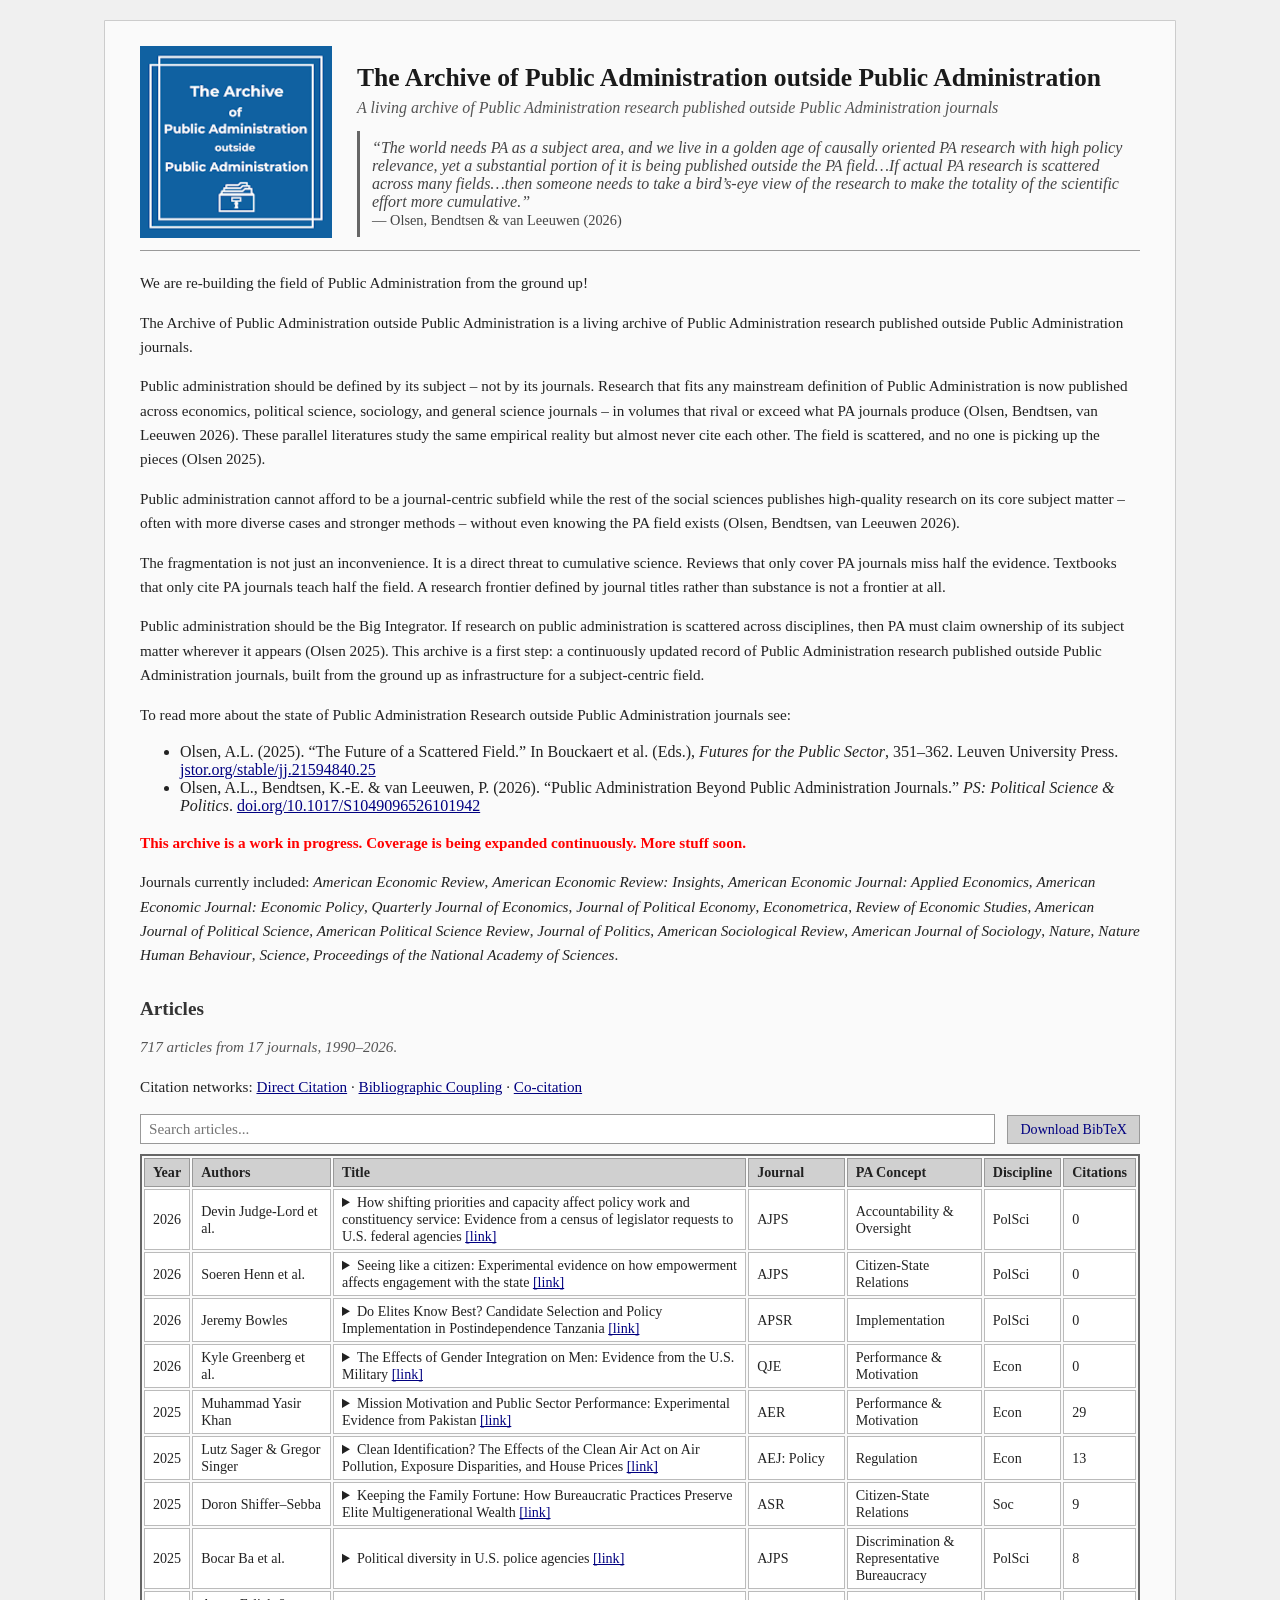
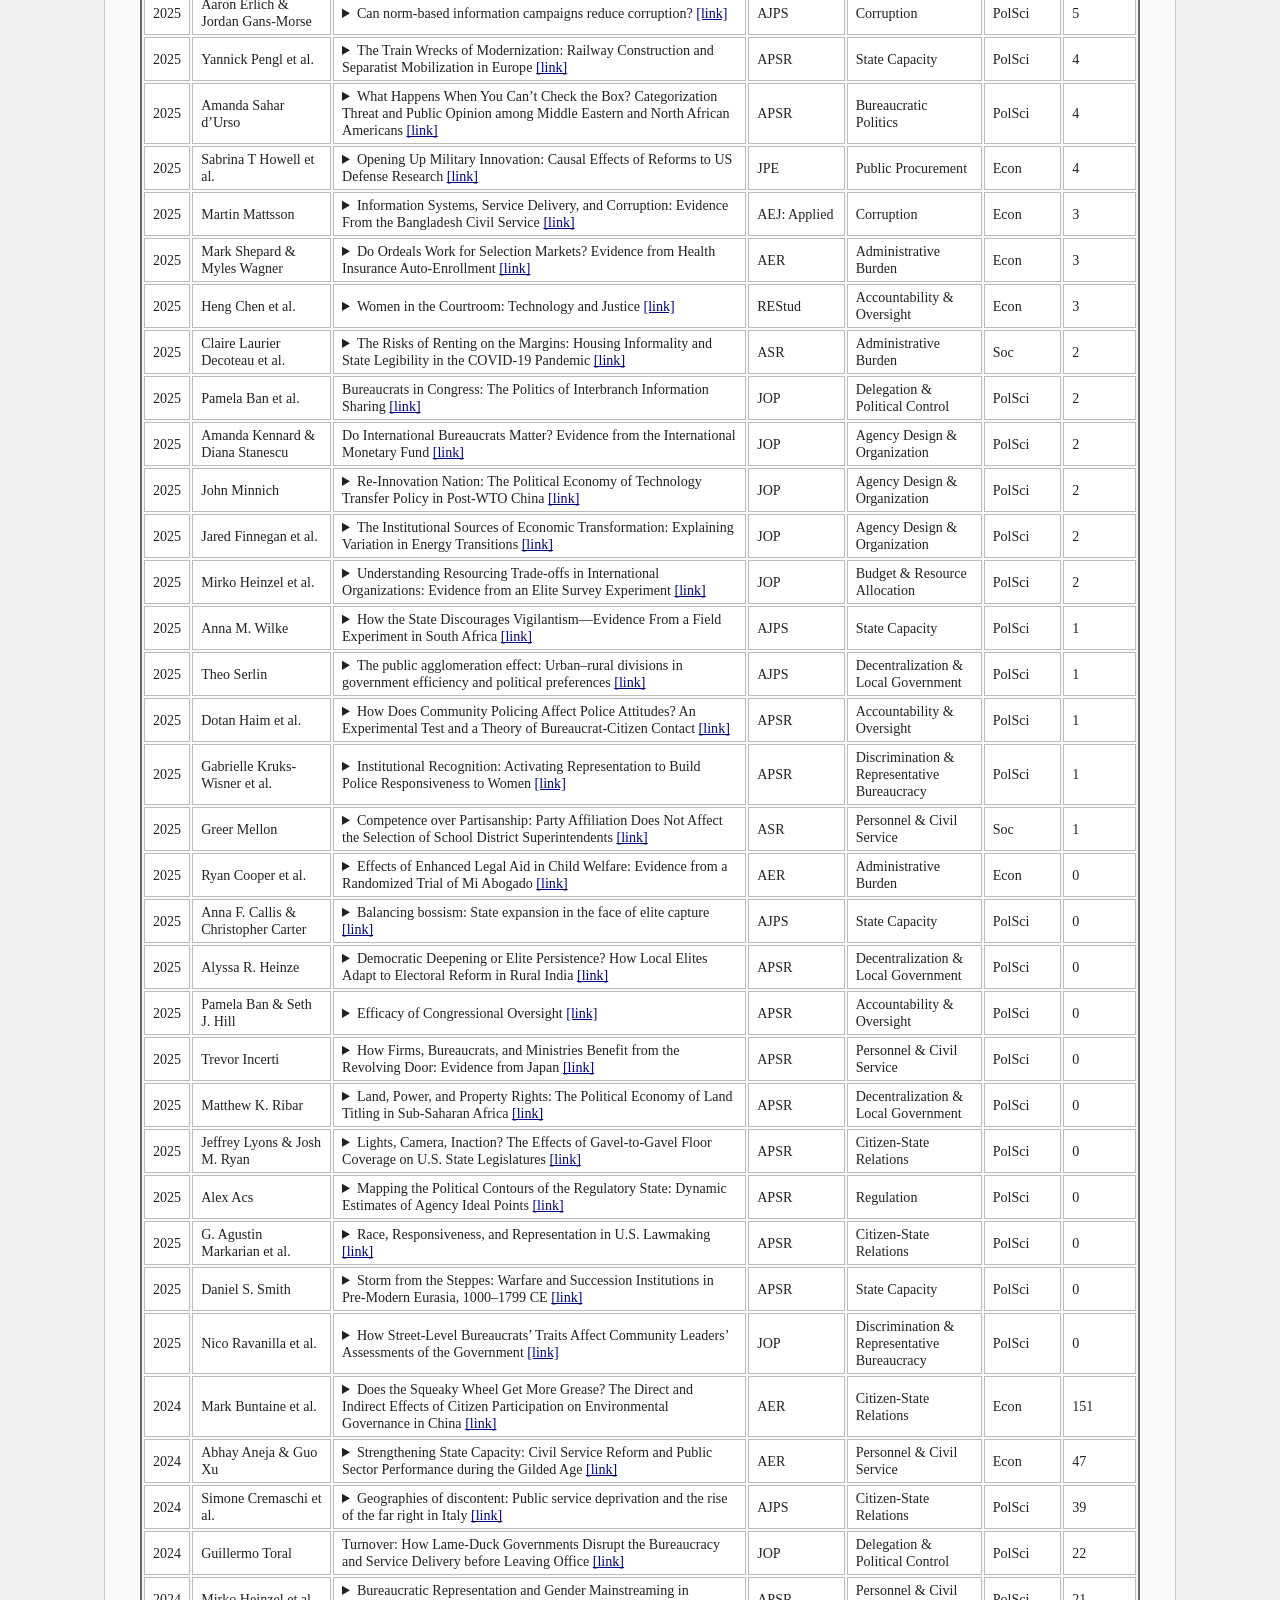
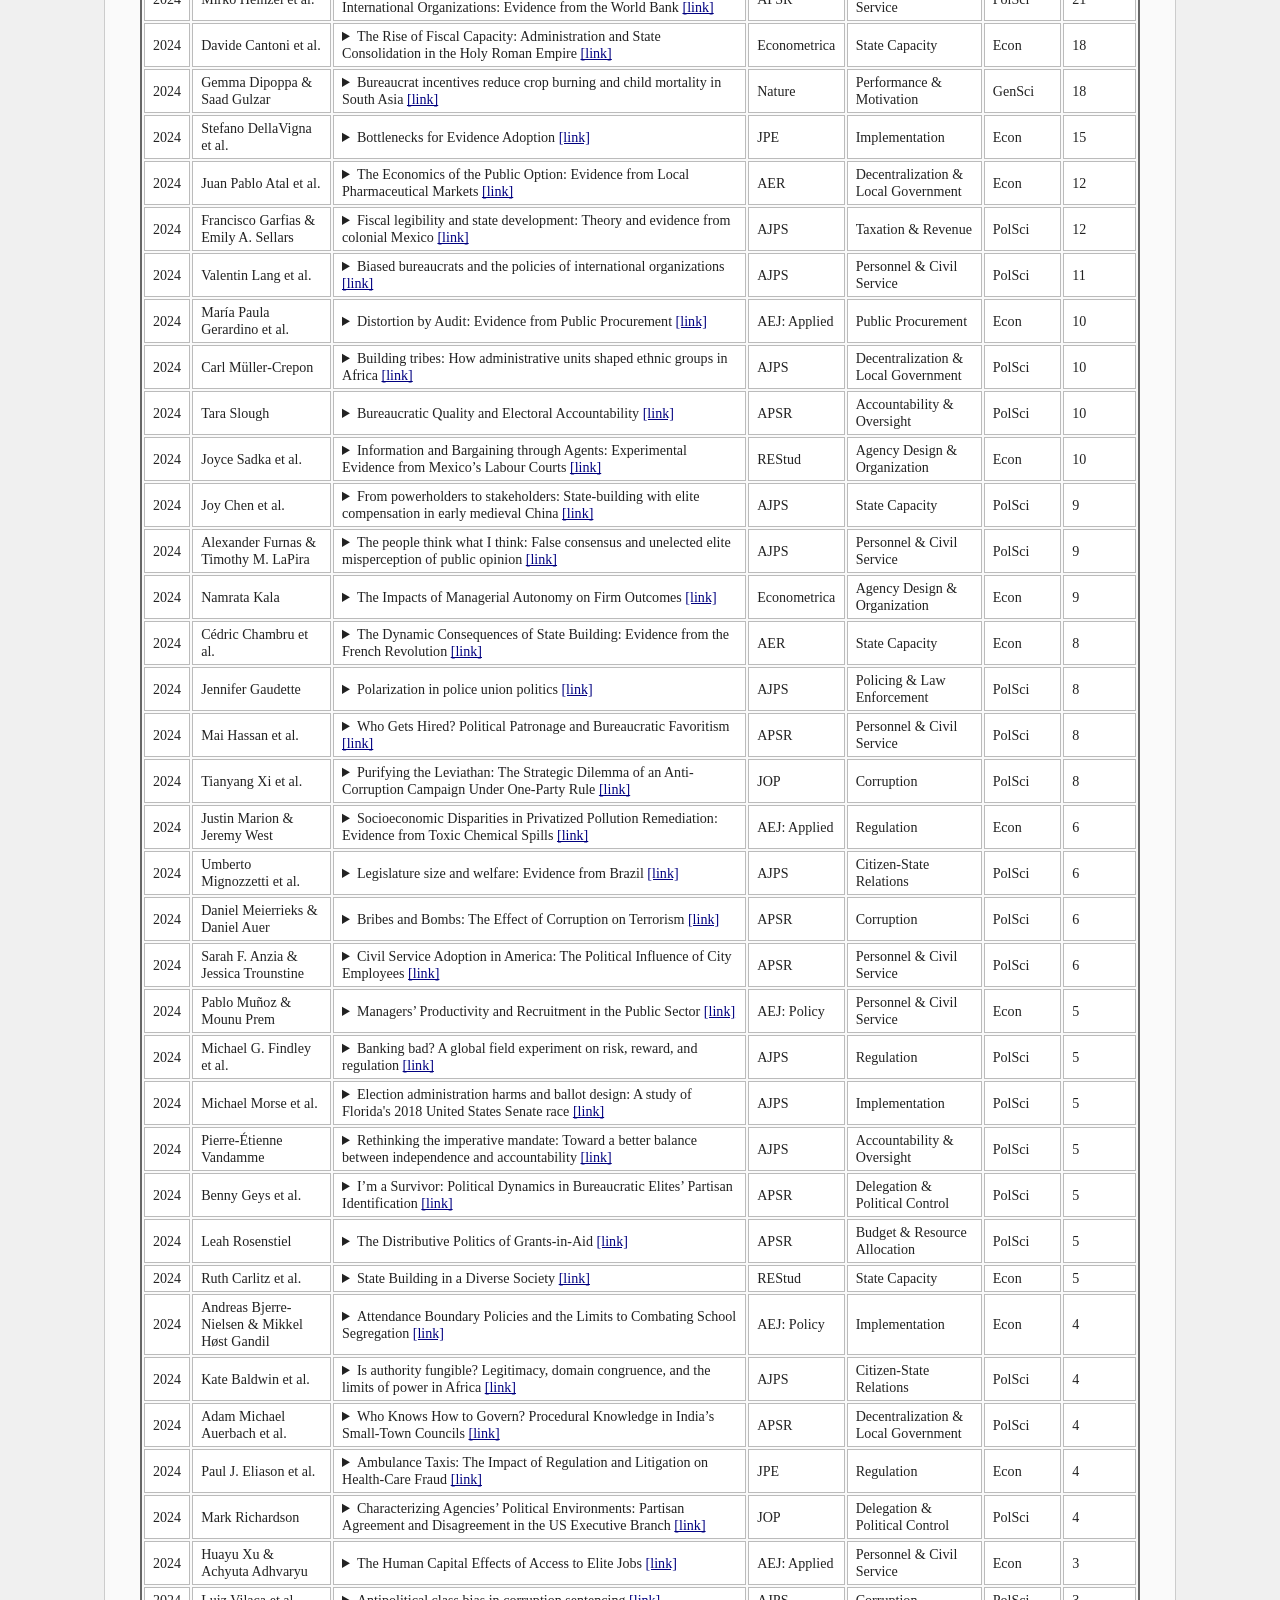
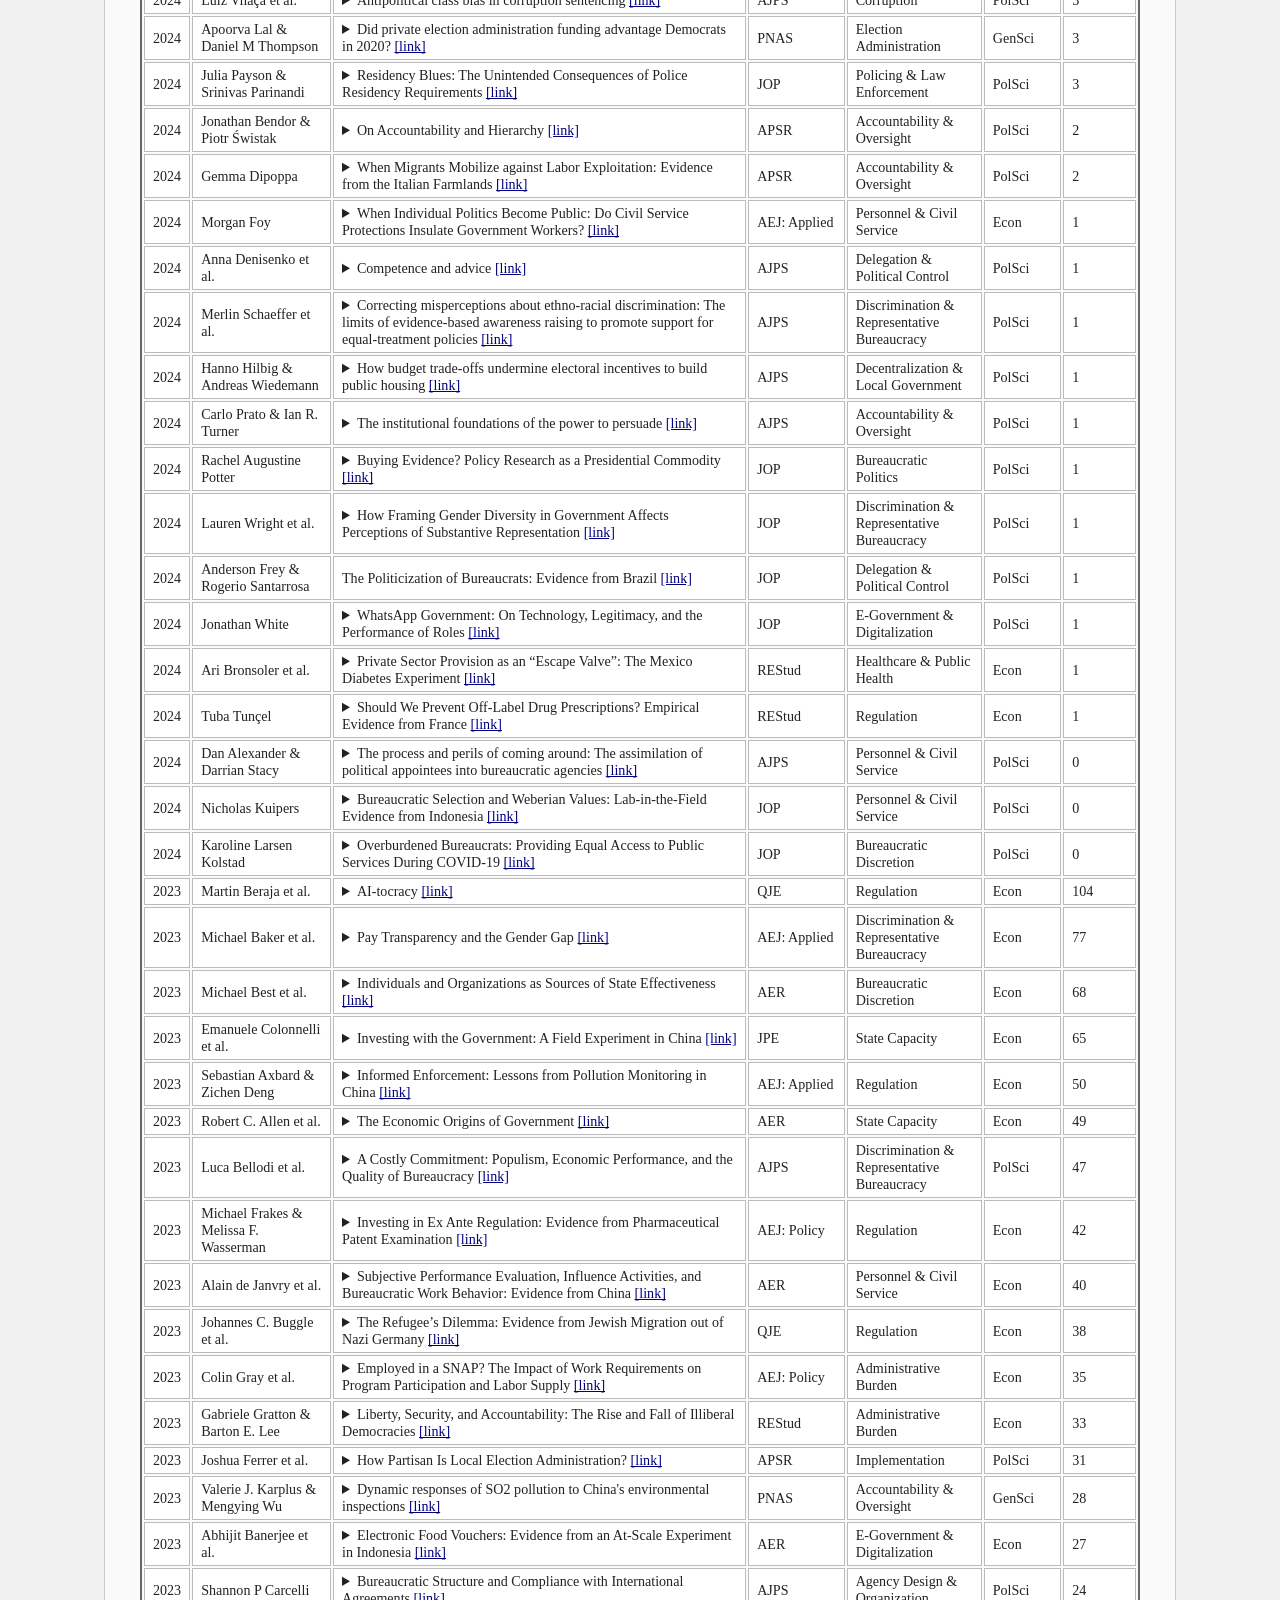
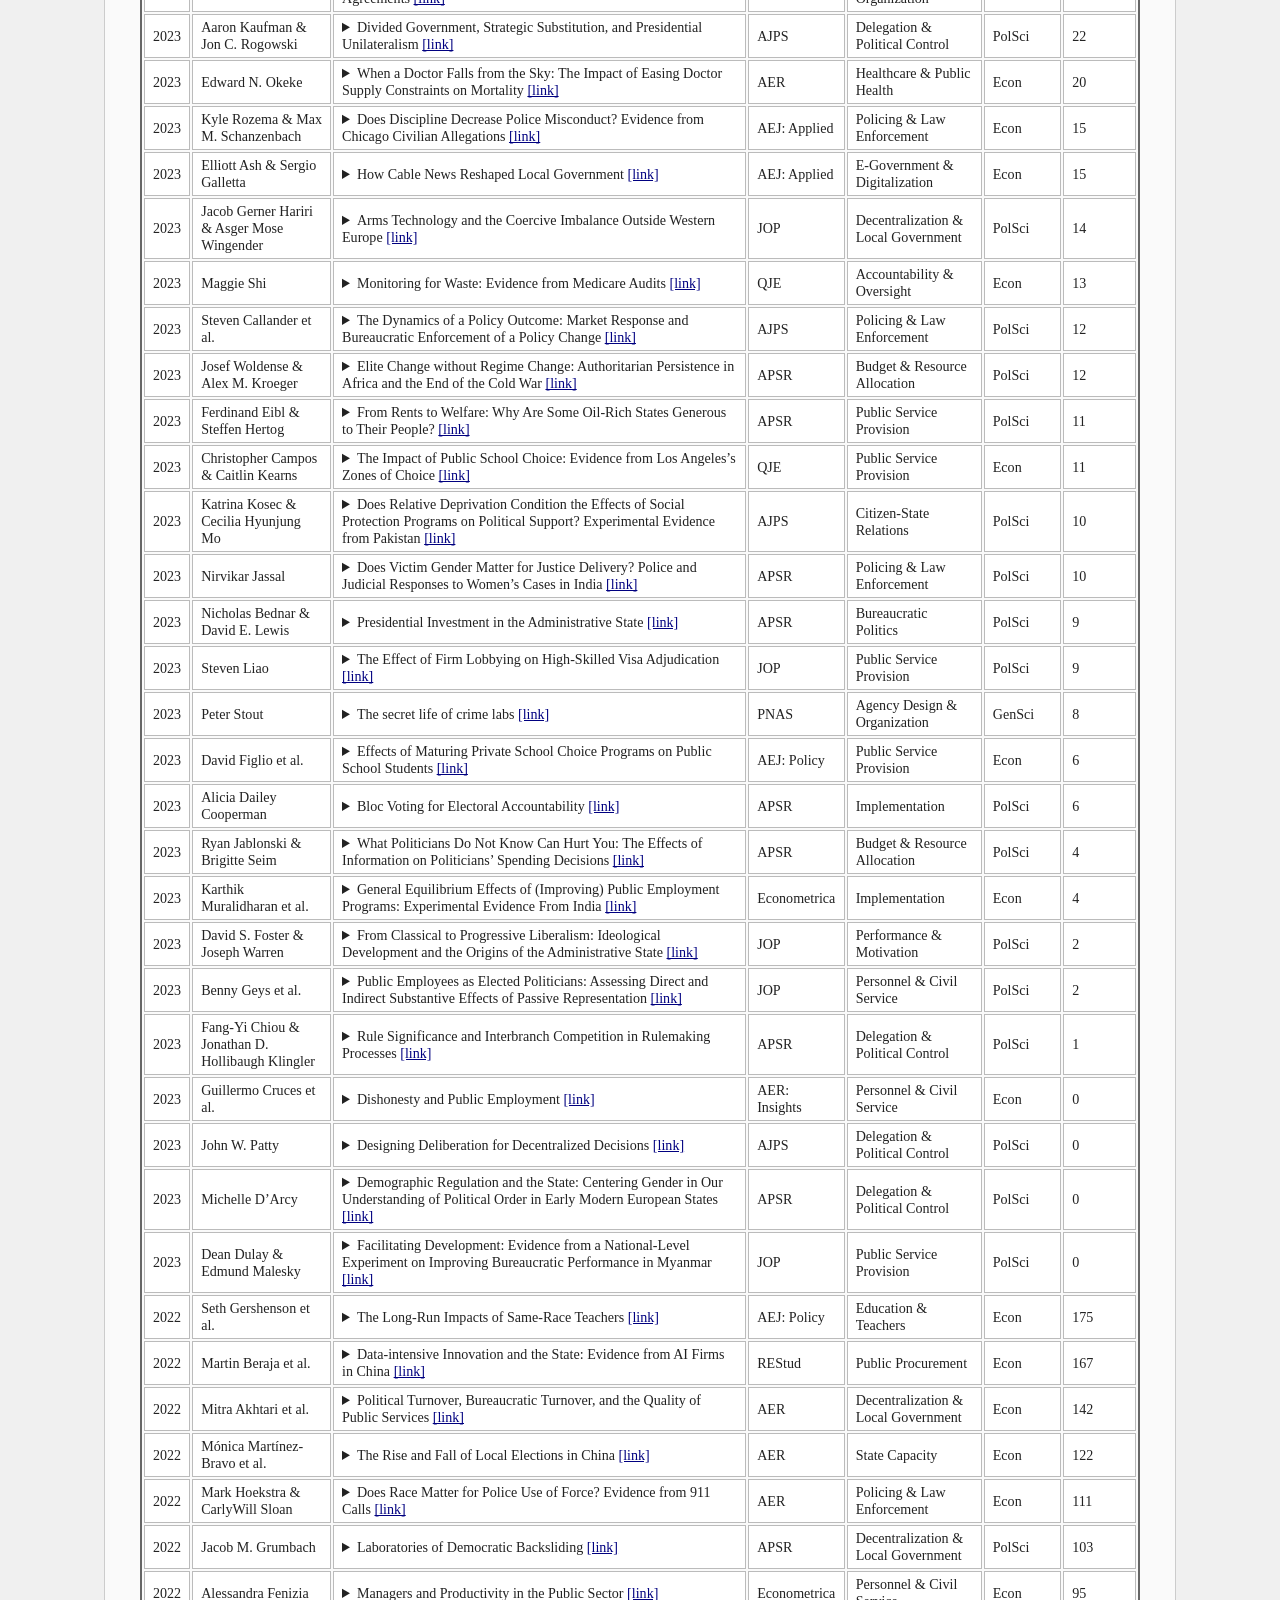
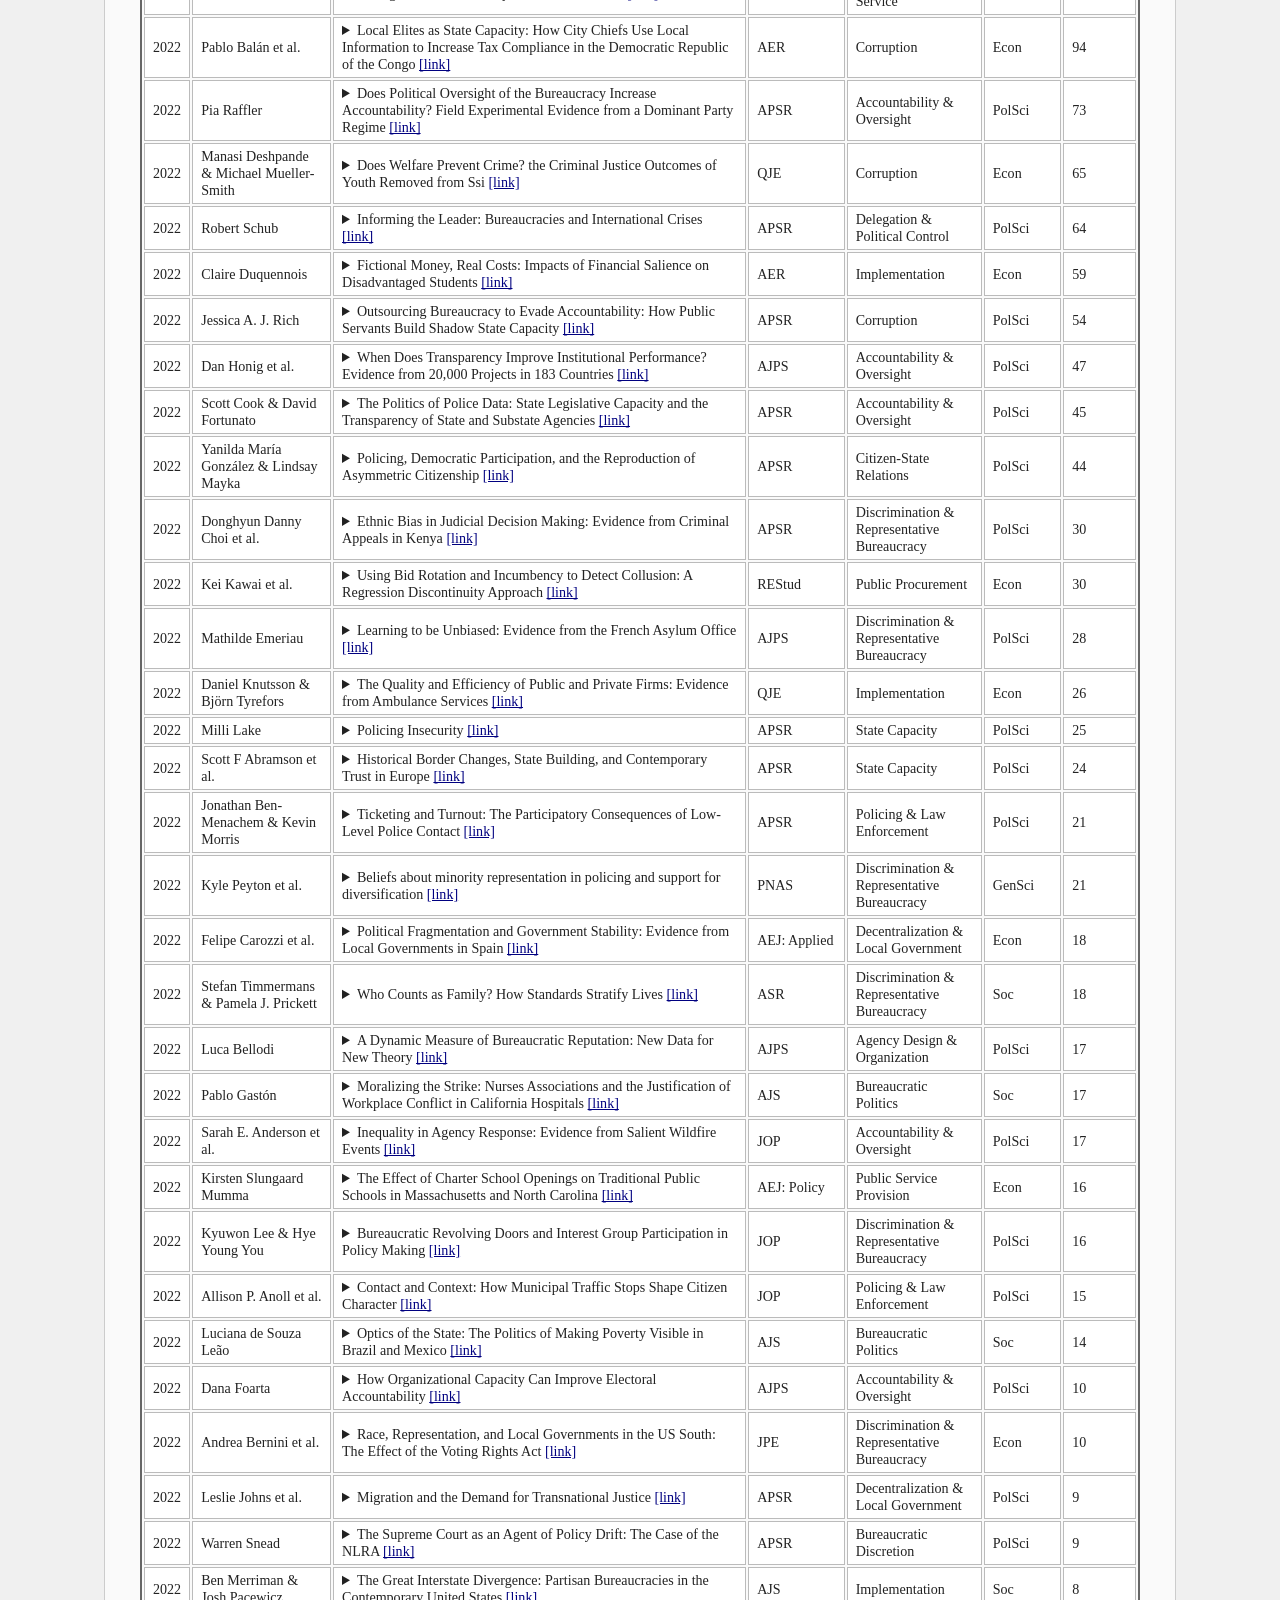
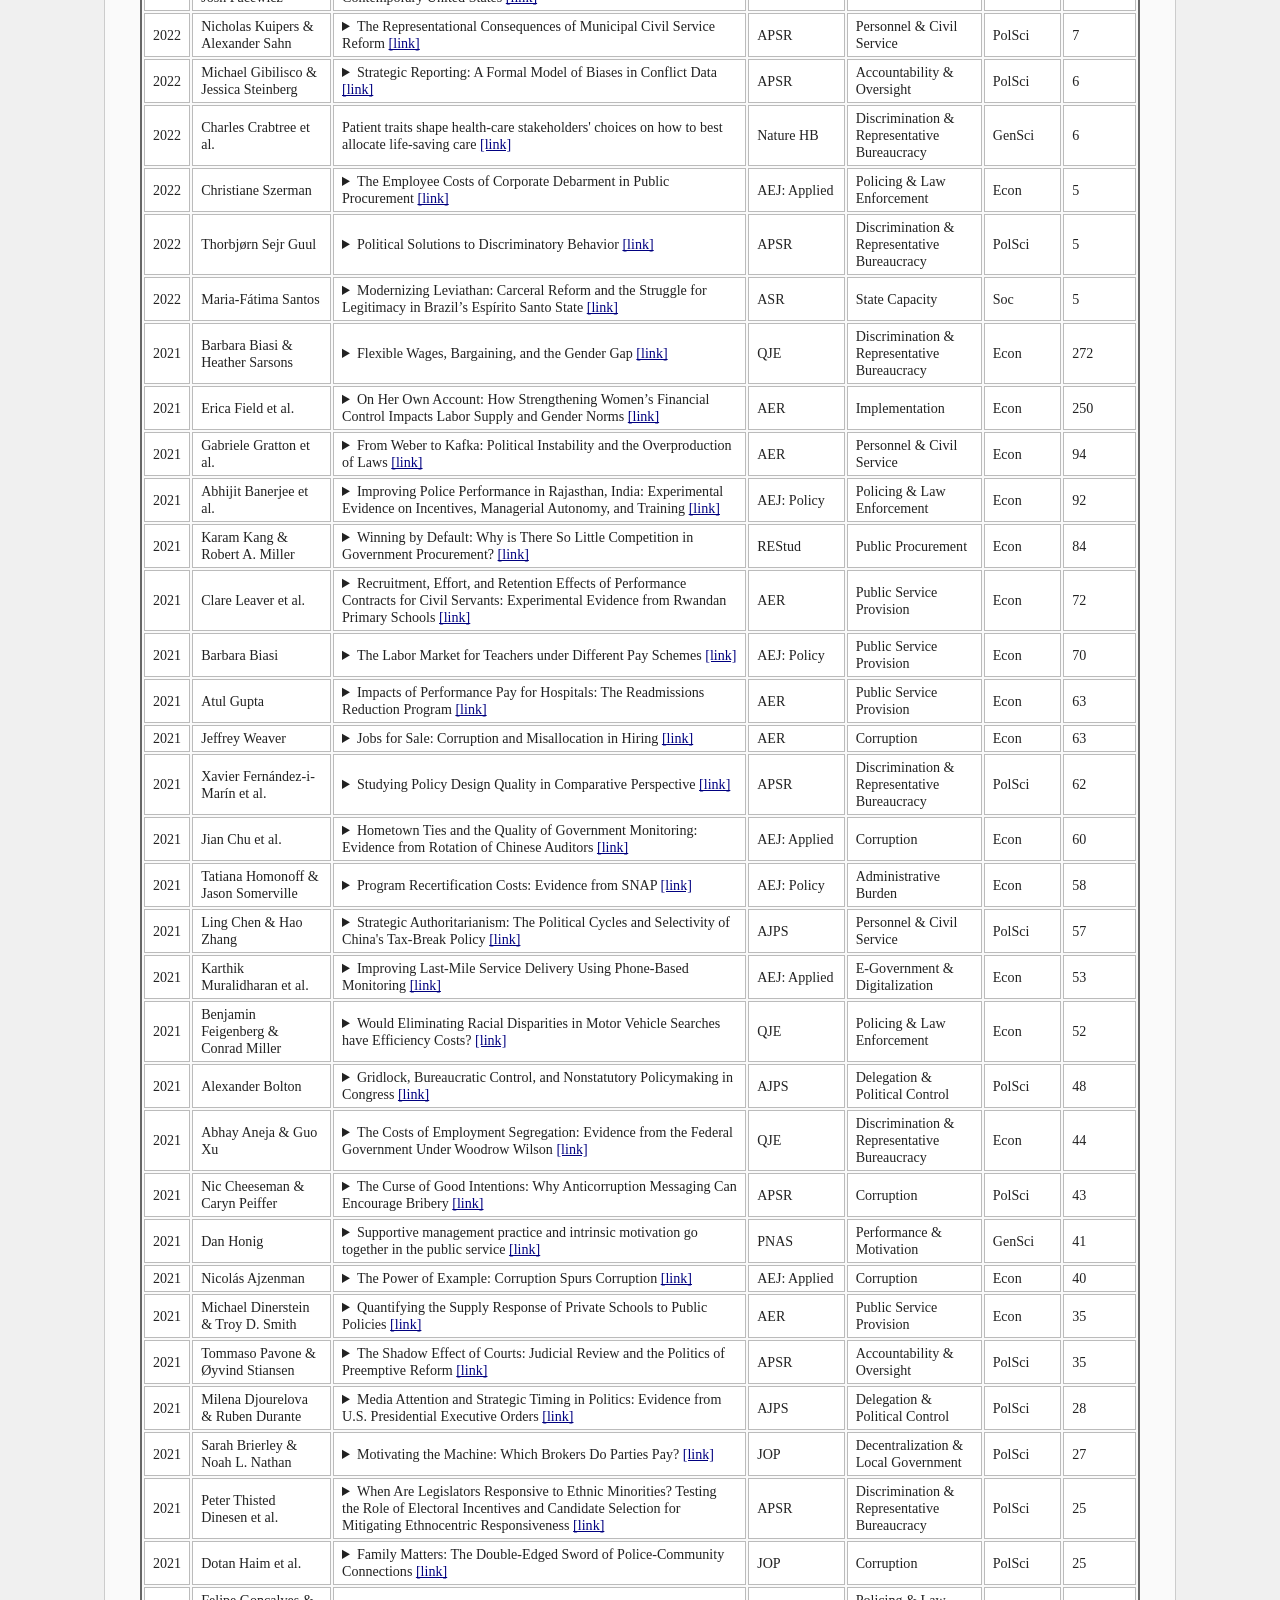
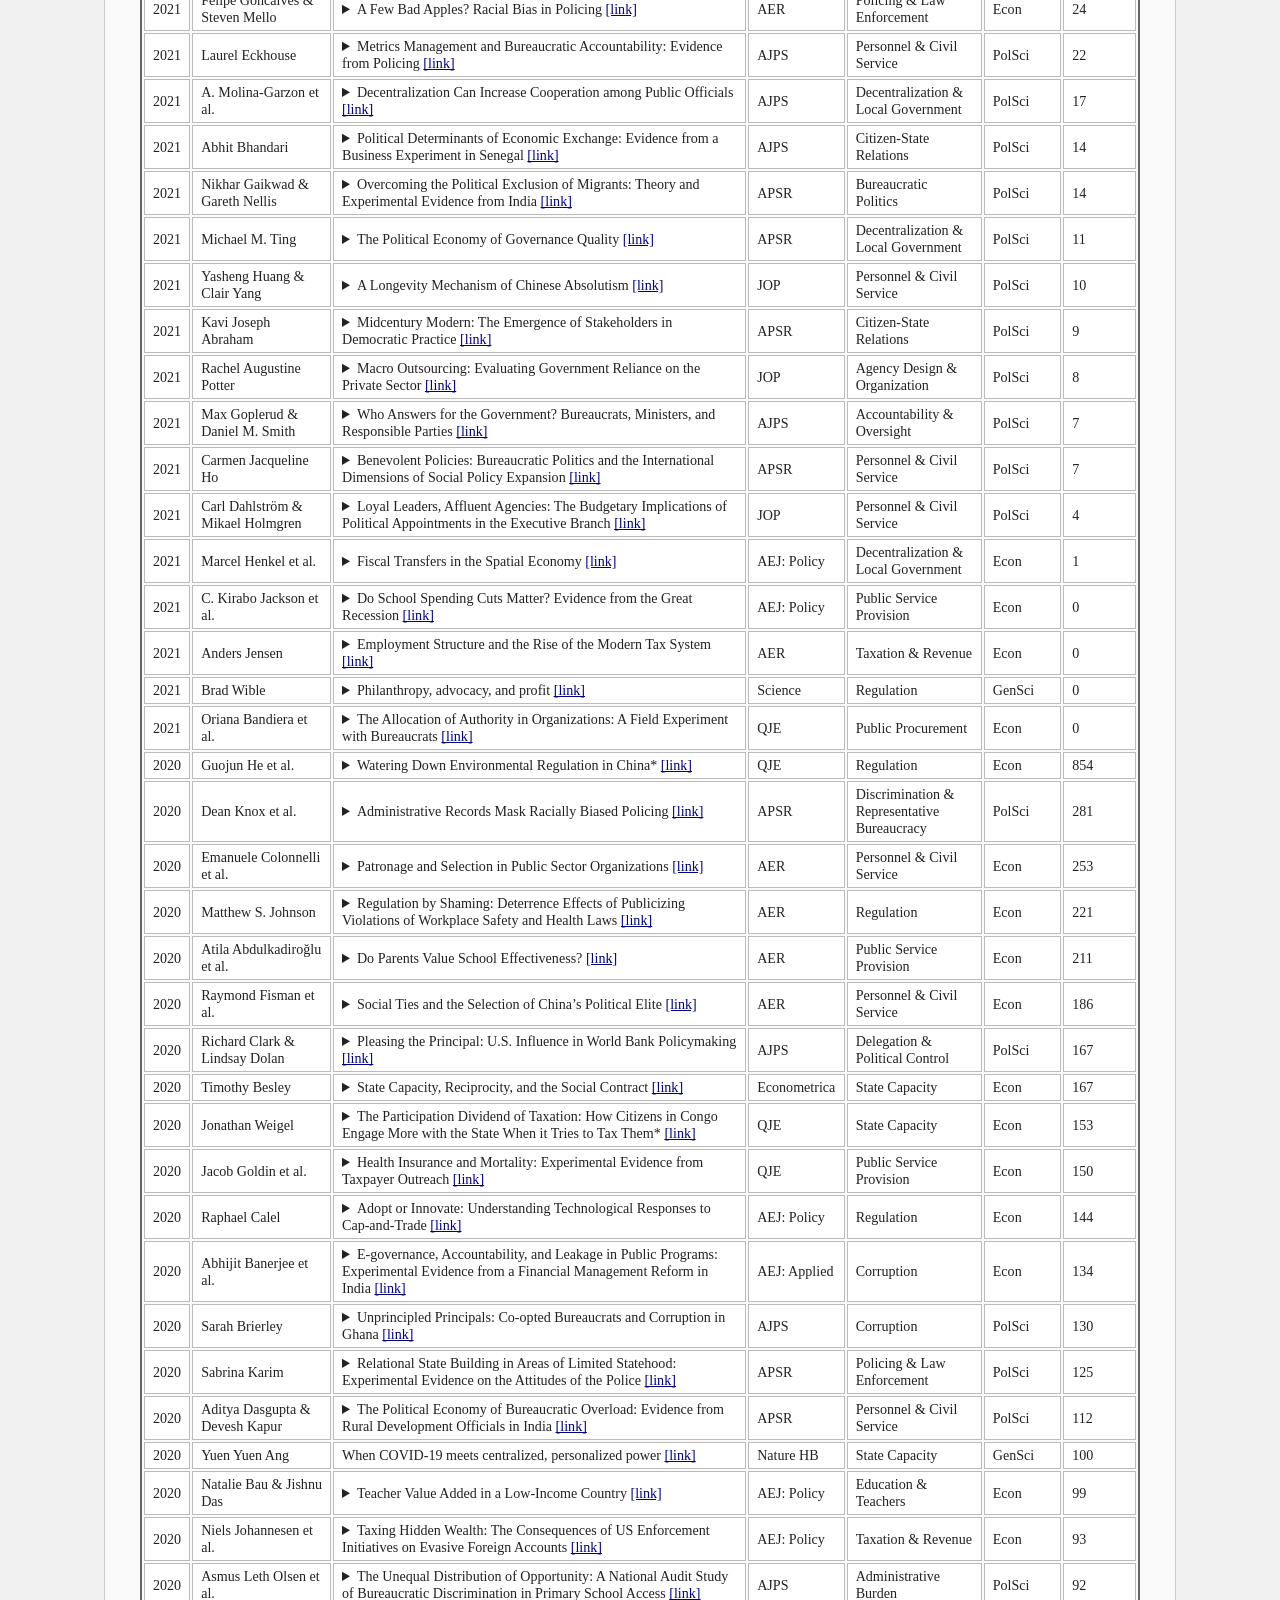
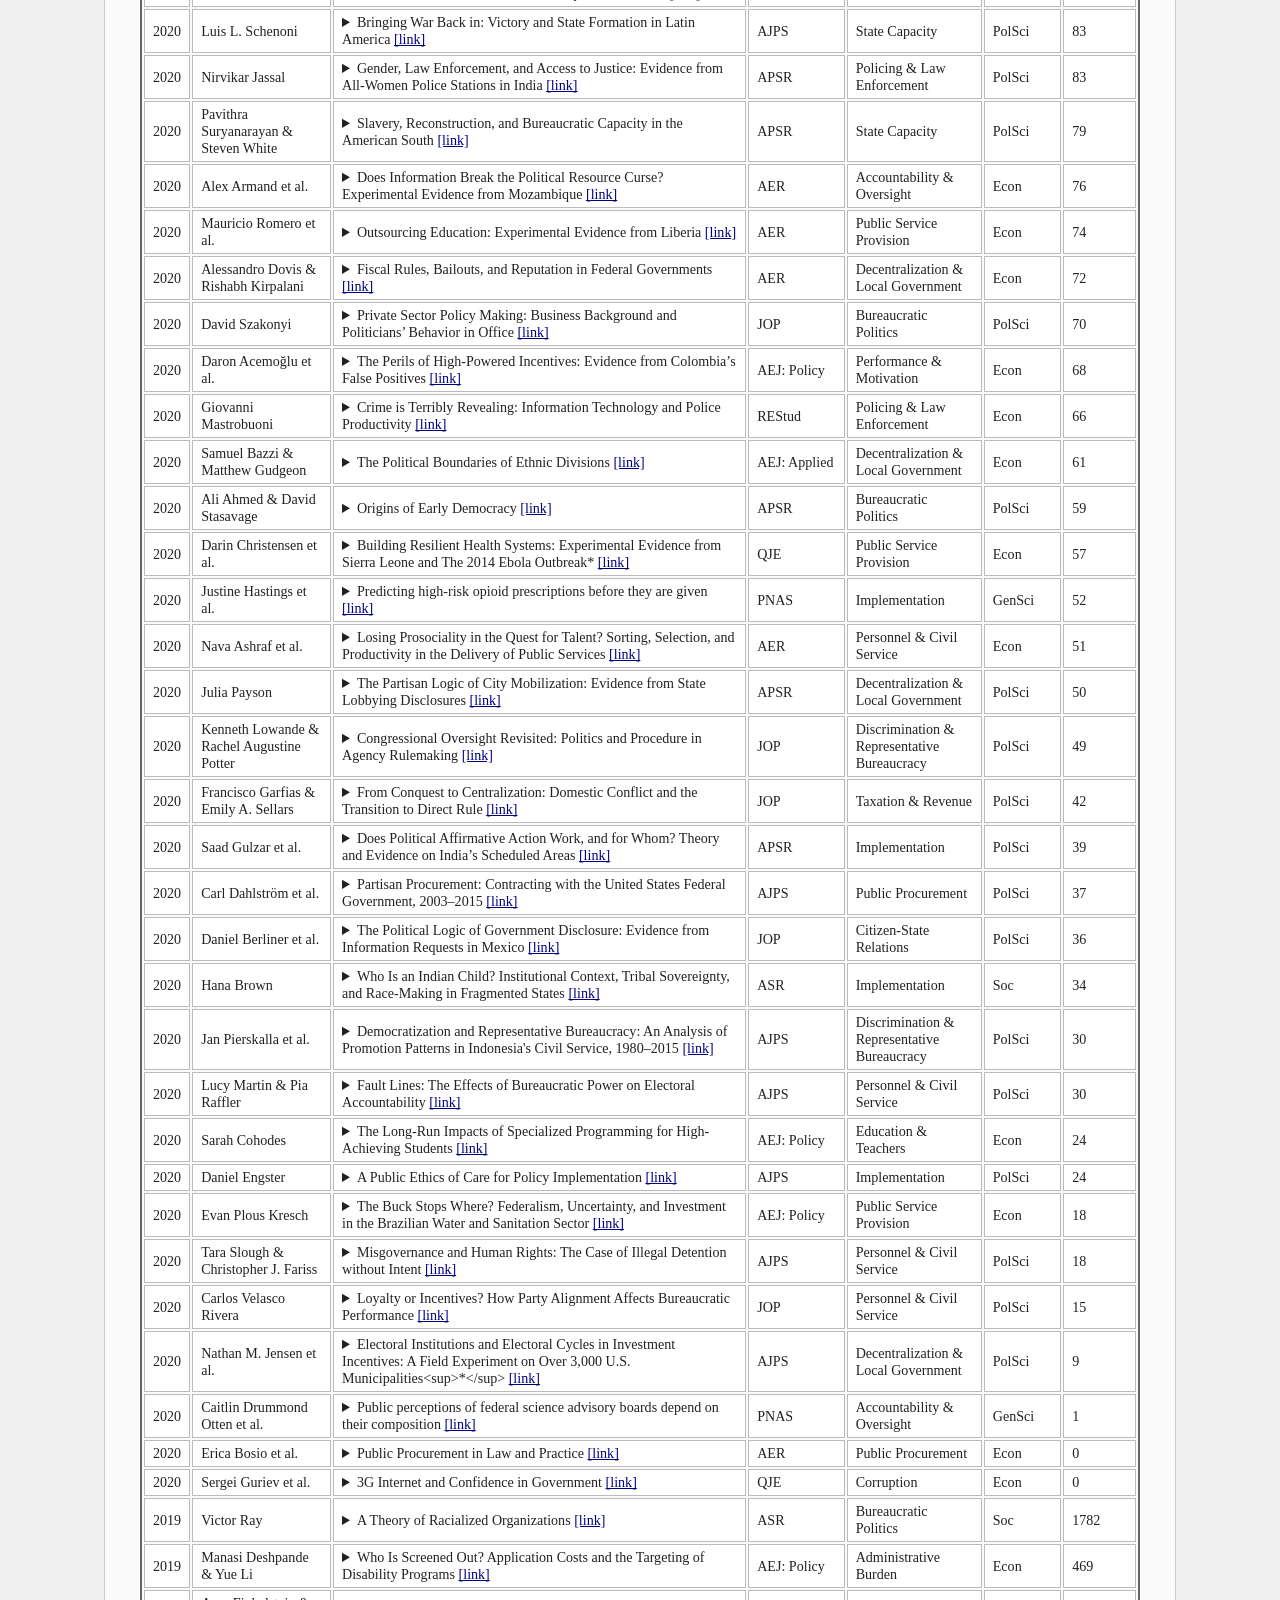
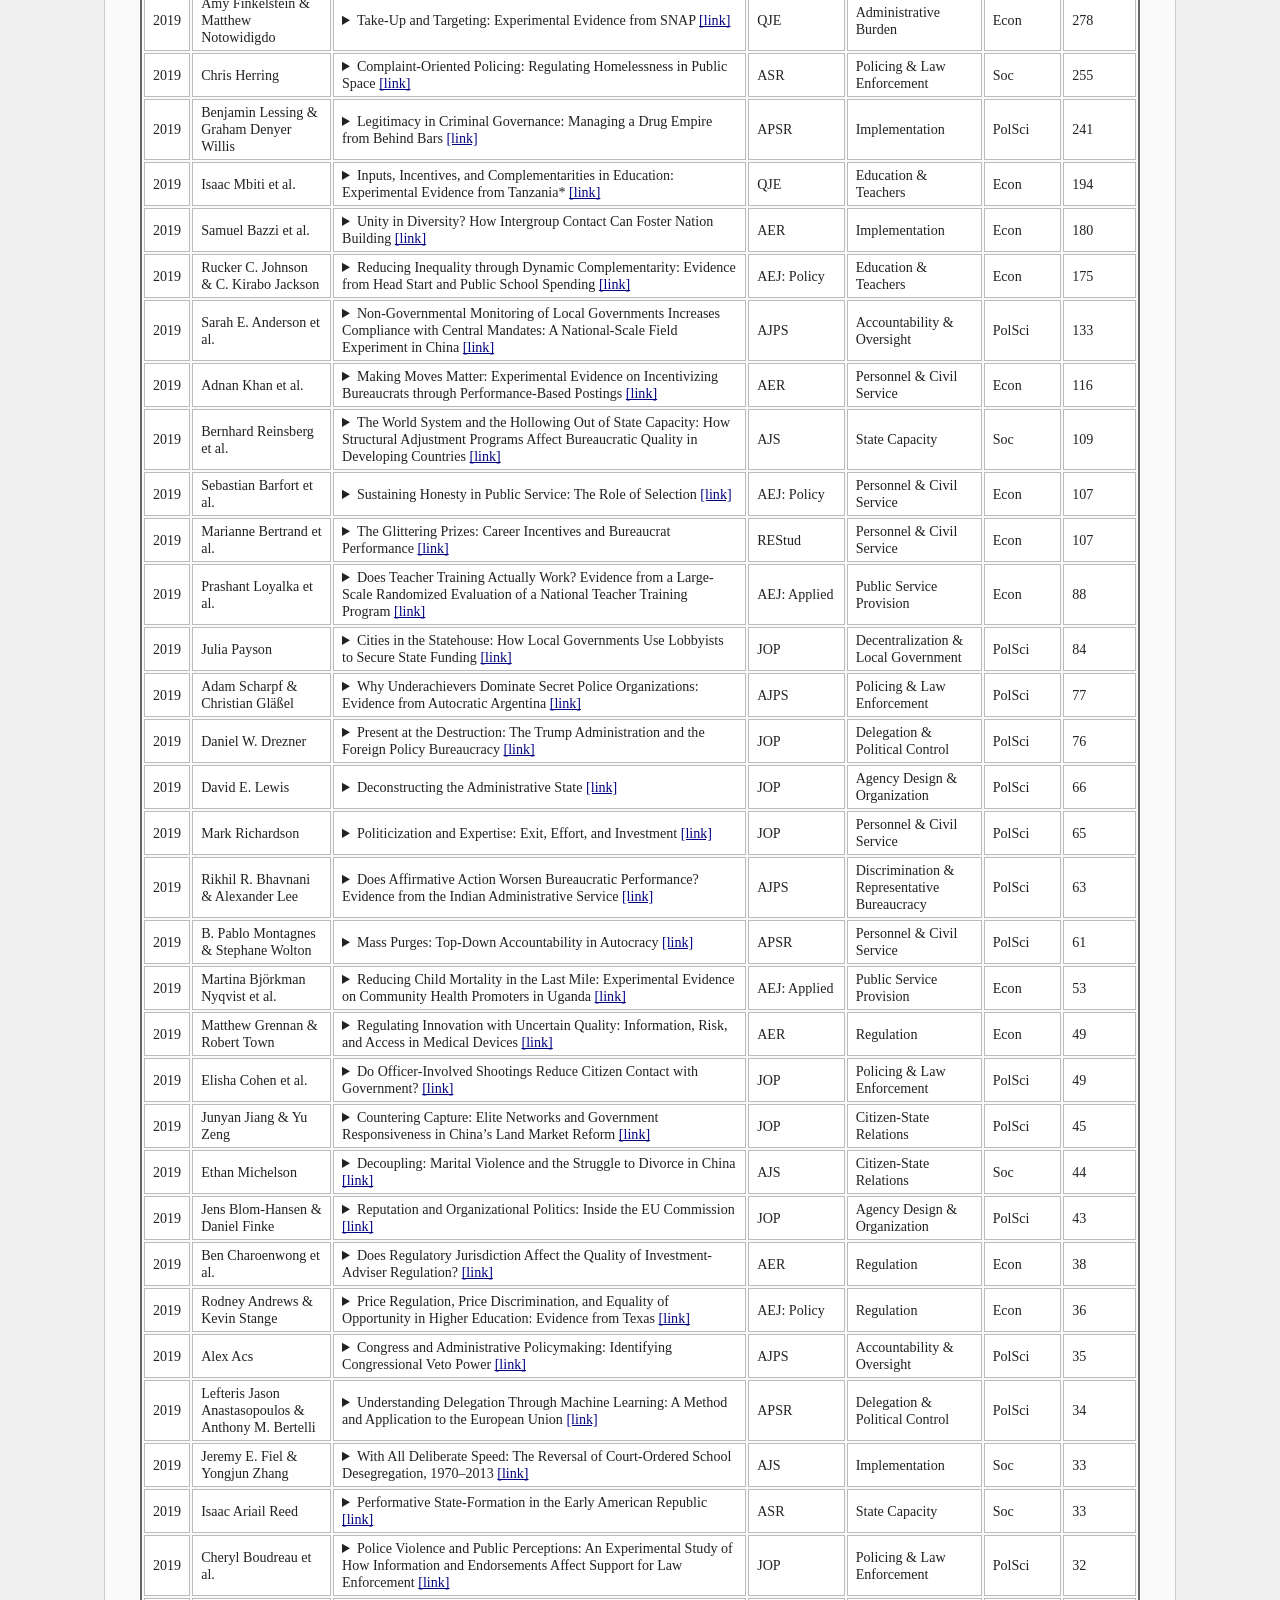
==== index.html @ 8574048b "link to our personal pages" ====
<!DOCTYPE html>
<html lang="en">
<head>
    <meta charset="UTF-8">
    <meta name="viewport" content="width=device-width, initial-scale=1.0">
    <title>The Archive of Public Administration outside Public Administration</title>
    <link rel="stylesheet" href="style.css">
</head>
<body>
  
<div id="container">

    <div style="display: flex; align-items: flex-start; gap: 25px; margin-bottom: 10px;">
        <img src="logo.png" alt="The Archive of Public Administration outside Public Administration" style="width: 192px; height: auto; flex-shrink: 0;">
        <div>
            <h1>The Archive of Public Administration outside Public Administration</h1>
            <p class="subtitle">A living archive of Public Administration research published outside Public Administration journals</p>
            <blockquote style="margin: 10px 0 0 0; padding: 8px 12px; border-left: 3px solid #666; font-style: italic; color: #444;">
                &ldquo;The world needs PA as a subject area, and we live in a golden age of causally oriented PA research with high policy relevance, yet a substantial portion of it is being published outside the PA field&hellip;If actual PA research is scattered across many fields&hellip;then someone needs to take a bird&rsquo;s-eye view of the research to make the totality of the scientific effort more cumulative.&rdquo;
                <br><span style="font-style: normal; font-size: 0.9em;">&mdash; Olsen, Bendtsen &amp; van Leeuwen (2026)</span>
            </blockquote>
        </div>
    </div>
    <hr>

    <p>
        We are re-building the field of Public Administration from the ground up!
   </p>
    <p>
        The Archive of Public Administration outside Public Administration is a living archive of Public Administration research published outside Public Administration journals.
    </p>
    <p>
        Public administration should be defined by its subject &ndash; not by its journals. Research that fits any mainstream definition of Public Administration is now published across economics, political science, sociology, and general science journals &ndash; in volumes that rival or exceed what PA journals produce (Olsen, Bendtsen, van Leeuwen 2026). These parallel literatures study the same empirical reality but almost never cite each other. The field is scattered, and no one is picking up the pieces (Olsen 2025).
    </p>
    <p>
        Public administration cannot afford to be a journal-centric subfield while the rest of the social sciences publishes high-quality research on its core subject matter &ndash; often with more diverse cases and stronger methods &ndash; without even knowing the PA field exists (Olsen, Bendtsen, van Leeuwen 2026).
    </p>
    <p>
        The fragmentation is not just an inconvenience. It is a direct threat to cumulative science. Reviews that only cover PA journals miss half the evidence. Textbooks that only cite PA journals teach half the field. A research frontier defined by journal titles rather than substance is not a frontier at all.
    </p>
    <p>
        Public administration should be the Big Integrator. If research on public administration is scattered across disciplines, then PA must claim ownership of its subject matter wherever it appears (Olsen 2025). This archive is a first step: a continuously updated record of Public Administration research published outside Public Administration journals, built from the ground up as infrastructure for a subject-centric field.
    </p>
    <p>
        To read more about the state of Public Administration Research outside Public Administration journals see:
    </p>
    <ul>
        <li>Olsen, A.L. (2025). &ldquo;The Future of a Scattered Field.&rdquo; In Bouckaert et al. (Eds.), <i>Futures for the Public Sector</i>, 351&ndash;362. Leuven University Press. <a target="_blank" rel="noopener" href="https://www.jstor.org/stable/jj.21594840.25">jstor.org/stable/jj.21594840.25</a></li>
        <li>Olsen, A.L., Bendtsen, K.-E. &amp; van Leeuwen, P. (2026). &ldquo;Public Administration Beyond Public Administration Journals.&rdquo; <i>PS: Political Science &amp; Politics</i>. <a target="_blank" rel="noopener" href="https://doi.org/10.1017/S1049096526101942">doi.org/10.1017/S1049096526101942</a></li>
    </ul>

    <p style="color: red; font-weight: bold;">This archive is a work in progress. Coverage is being expanded continuously. More stuff soon.</p>

    <p>
        Journals currently included:
        <i>American Economic Review</i>,
        <i>American Economic Review: Insights</i>,
        <i>American Economic Journal: Applied Economics</i>,
        <i>American Economic Journal: Economic Policy</i>,
        <i>Quarterly Journal of Economics</i>,
        <i>Journal of Political Economy</i>,
        <i>Econometrica</i>,
        <i>Review of Economic Studies</i>,
        <i>American Journal of Political Science</i>,
        <i>American Political Science Review</i>,
        <i>Journal of Politics</i>,
        <i>American Sociological Review</i>,
        <i>American Journal of Sociology</i>,
        <i>Nature</i>,
        <i>Nature Human Behaviour</i>,
        <i>Science</i>,
        <i>Proceedings of the National Academy of Sciences</i>.
    </p>

    <h2>Articles</h2>
    <p class="summary">717 articles from 17 journals, 1990&ndash;2026.</p>

    <p>
        Citation networks:
        <a href="network.html">Direct Citation</a> &middot;
        <a href="network-coupling.html">Bibliographic Coupling</a> &middot;
        <a href="network-cocitation.html">Co-citation</a>
    </p>   

    <div style="display: flex; align-items: center; gap: 12px; margin-bottom: 10px;">
        <input type="text" id="searchBox" placeholder="Search articles..." style="flex: 1;">
        <a href="archive.bib" class="btn-download" download="archive.bib">Download BibTeX</a>
    </div>
    <p id="searchCount" style="font-size: 0.85em; color: #666; margin: 0 0 8px 0;"></p>

    <table cellpadding="5" id="articlesTable">
        <tr>
            <th>Year</th>
            <th>Authors</th>
            <th>Title</th>
            <th>Journal</th>
            <th>PA Concept</th>
            <th>Discipline</th>
            <th>Citations</th>
        </tr>
        <tr>
            <td>2026</td>
            <td>Devin Judge‐Lord et al.</td>
            <td><details><summary>How shifting priorities and capacity affect policy work and constituency service: Evidence from a census of legislator requests to U.S. federal agencies <a href="https://doi.org/10.1111/ajps.70031" target="_blank" rel="noopener">[link]</a></summary><p class="abstract">Abstract When elected officials gain power, do they use it to provide more constituent service or affect policy? The answer informs debates over how legislator capacity, term limits, and institutional positions affect legislator behavior. We distinguish two countervailing effects of increased institutional power: shifting priorities and increased capacity. To assess how institutional power shapes behavior, we assemble a massive new database of 611,239 legislator requests to a near census of federal departments, agencies, and subagencies between 2007 and 2020. We find that legislators prioritize policy work as they gain institutional power (e.g., become a committee chair) but simultaneously maintain their levels of constituency service. Moreover, when a new legislator replaces an experienced legislator, the district receives less constituency service and less policy work. Rather than long‐serving and powerful elected officials diverting attention from constituents, their increased capacity enables them to maintain levels of constituency service, even as they prioritize policy work.</p></details></td>
            <td>AJPS</td>
            <td>Accountability &amp; Oversight</td>
            <td>PolSci</td>
            <td>0</td>
        </tr>
        <tr>
            <td>2026</td>
            <td>Soeren Henn et al.</td>
            <td><details><summary>Seeing like a citizen: Experimental evidence on how empowerment affects engagement with the state <a href="https://doi.org/10.1111/ajps.70033" target="_blank" rel="noopener">[link]</a></summary><p class="abstract">Abstract Building a strong and effective state requires revenue. Yet, in many low‐income countries, citizens do not make formal payments to the state or forego engaging with the state altogether due to vulnerability to opportunistic demands by state agents. We study two randomized interventions in Kinshasa, Democratic Republic of the Congo, designed to empower citizens in their negotiations with opportunistic state agents: one provided information about statutory payment obligations, the other offered protection from abusive officials. We examine the effects not only on citizen payment amounts (intensive margin effects) but also on whether citizens start making formal payments, or any payments, to the state (extensive margin effects). We find that protection, and to a lesser extent information, had clear extensive margin effects, increasing the share of citizens making formal payments and engaging with the state. These findings show how empowering citizens can help countries transition away from a low‐revenue, low engagement equilibrium.</p></details></td>
            <td>AJPS</td>
            <td>Citizen-State Relations</td>
            <td>PolSci</td>
            <td>0</td>
        </tr>
        <tr>
            <td>2026</td>
            <td>Jeremy Bowles</td>
            <td><details><summary>Do Elites Know Best? Candidate Selection and Policy Implementation in Postindependence Tanzania <a href="https://doi.org/10.1017/s0003055426101531" target="_blank" rel="noopener">[link]</a></summary><p class="abstract">How do candidate selection processes shape policy outcomes? Studying Tanzania’s initial single-party legislative elections, I assess how electing candidates preferred by party elites affected policy implementation, which emphasized rural development during this period. Leveraging the deterministic assignment of ballot symbols—which was orthogonal to candidate characteristics but had large electoral effects—finds that their election substantially increased the supply of salient local public goods. Assembling novel candidate-level data, I document that elites prioritized candidates’ national prominence while voters prioritized their local ties. Rather than representing misaligned incentives, the results are consistent with elites, in an incipient regime, more quickly understanding which characteristics would matter for candidates’ performance in office. Beyond highlighting novel conditions under which elite-led candidate selection facilitates responsiveness, the results underscore the distributive consequences of candidate selection even in nondemocratic settings.</p></details></td>
            <td>APSR</td>
            <td>Implementation</td>
            <td>PolSci</td>
            <td>0</td>
        </tr>
        <tr>
            <td>2026</td>
            <td>Kyle Greenberg et al.</td>
            <td><details><summary>The Effects of Gender Integration on Men: Evidence from the U.S. Military <a href="https://doi.org/10.1093/qje/qjag016" target="_blank" rel="noopener">[link]</a></summary><p class="abstract">Abstract Do men negatively respond when women first enter an occupation? We answer this question by studying the end of one of the final explicit occupational barriers to women in the U.S.: in 2016, the U.S. military opened all positions to women, including historically male-only combat occupations. We exploit the staggered integration of women into combat units to estimate the causal effects of the introduction of female colleagues on men’s job performance, behavior, and perceptions of workplace quality, using monthly administrative personnel records and rich survey responses. We find that integrating women into previously all-male units does not negatively affect men’s performance or behavioral outcomes, including retention, promotions, demotions, separations for misconduct, criminal investigations, and medical conditions. Most of our results are precise enough to rule out small detrimental effects. However, there is a wedge between men’s perceptions and performance. The integration of women causes a negative shift in male soldiers’ perceptions of workplace quality. The decline is driven by units integrated with female officers, likely arising from female officers increasing men’s awareness of workplace problems or from men’s dissatisfaction from working with women in positions of authority—even though men in such units show some performance gains. If male-dominated workplaces are reluctant to incorporate women due to expectations that men will become less productive, our paper provides evidence to weigh against that notion.</p></details></td>
            <td>QJE</td>
            <td>Performance &amp; Motivation</td>
            <td>Econ</td>
            <td>0</td>
        </tr>
        <tr>
            <td>2025</td>
            <td>Muhammad Yasir Khan</td>
            <td><details><summary>Mission Motivation and Public Sector Performance: Experimental Evidence from Pakistan <a href="https://doi.org/10.1257/aer.20231247" target="_blank" rel="noopener">[link]</a></summary><p class="abstract">This paper studies, through a randomized field experiment involving community health workers in Pakistan, if public sector organizations can improve worker performance by investing in their mission motivation. The findings reveal that training aimed at strengthening mission motivation improves workers&#x27; performance in their core responsibility of monthly household visits, as well as in multiple tasks performed during and outside these visits. This holistic improvement in performance leads to improved health outcomes for children in the communities served by these workers. These results highlight the importance of promoting organizational missions as a strategy to improve public sector performance in low-income countries. (JEL C93, I11, J13, J24, L31, M53, O12)</p></details></td>
            <td>AER</td>
            <td>Performance &amp; Motivation</td>
            <td>Econ</td>
            <td>29</td>
        </tr>
        <tr>
            <td>2025</td>
            <td>Lutz Sager &amp; Gregor Singer</td>
            <td><details><summary>Clean Identification? The Effects of the Clean Air Act on Air Pollution, Exposure Disparities, and House Prices <a href="https://doi.org/10.1257/pol.20220745" target="_blank" rel="noopener">[link]</a></summary><p class="abstract">We assess the US Clean Air Act standards for fine particulate matter (PM 2.5 ). Using high-resolution data, we find that the 2005 regulation reduced PM 2.5 levels by 0.4 μg/m 3 over five years, with larger effects in more polluted areas. Standard difference-in-differences overstates these effects by a factor of three because time trends differ by baseline pollution, a bias we overcome with three alternative approaches. We show that the regulation contributed to narrowing Urban-Rural and Black-White PM 2.5 exposure disparities, but less than difference-in-differences suggest. Pollution damages capitalized into house prices, however, appear larger than previously thought when leveraging regulatory variation. (JEL D63, K32, Q52, Q53, Q58, R31)</p></details></td>
            <td>AEJ: Policy</td>
            <td>Regulation</td>
            <td>Econ</td>
            <td>13</td>
        </tr>
        <tr>
            <td>2025</td>
            <td>Doron Shiffer–Sebba</td>
            <td><details><summary>Keeping the Family Fortune: How Bureaucratic Practices Preserve Elite Multigenerational Wealth <a href="https://doi.org/10.1177/00031224251319001" target="_blank" rel="noopener">[link]</a></summary><p class="abstract">How do wealthy families preserve their fortunes across generations? A historic peak in wealth inequality in the United States has inspired research on how economic elites benefit from markets, tax rates, and legal entities. However, the ongoing practices through which families maintain their fortunes across generations are less understood. Using six months of ethnographic observations at a wealth manager for the top 0.1 percent, as well as interviews with the manager’s clients and a wider sample of managers, I argue that wealthy families adopt what I call “bureaucratic practices”—activities like meetings, presentations, and signing documents—to preserve wealth intergenerationally. After erecting legal entities such as corporations, trusts, and foundations, wealth managers help wealthy families implement bureaucratic practices. These practices, which privilege bureaucratic form over substance, constitute a crucial behavioral layer atop the legal infrastructure, facilitating a greater degree of wealth preservation compared with using entities alone. Thus, preserving wealth at the top should be understood not merely as a set of discrete transfers from parents to children, but as an enduring multigenerational process of professional socialization that introduces new behaviors into family life.</p></details></td>
            <td>ASR</td>
            <td>Citizen-State Relations</td>
            <td>Soc</td>
            <td>9</td>
        </tr>
        <tr>
            <td>2025</td>
            <td>Bocar Ba et al.</td>
            <td><details><summary>Political diversity in U.S. police agencies <a href="https://doi.org/10.1111/ajps.12945" target="_blank" rel="noopener">[link]</a></summary><p class="abstract">Partisans are divided on policing policy, which may affect officer behavior. We merge rosters from 99 of the 100 largest local U.S. agencies-over one third of local law enforcement agents nationwide-with voter files to study police partisanship. Police skew more Republican than their jurisdictions, with notable exceptions. Using fine-grained data in Chicago and Houston, we compare behavior of Democratic and Republican officers facing common circumstances. We find minimal partisan differences after correcting for multiple comparisons. But consistent with prior work, we find Black and Hispanic officers make fewer stops and arrests in Chicago, and Black officers use force less often in both cities. Comparing same-race partisans, we find White Democrats make more violent crime arrests than White Republicans in Chicago. Our results suggest that despite Republicans&#x27; preference for more punitive law enforcement policy and their overrepresentation in policing, partisan divisions often do not translate into detectable differences in on-the-ground enforcement.</p></details></td>
            <td>AJPS</td>
            <td>Discrimination &amp; Representative Bureaucracy</td>
            <td>PolSci</td>
            <td>8</td>
        </tr>
        <tr>
            <td>2025</td>
            <td>Aaron Erlich &amp; Jordan Gans‐Morse</td>
            <td><details><summary>Can norm‐based information campaigns reduce corruption? <a href="https://doi.org/10.1111/ajps.12940" target="_blank" rel="noopener">[link]</a></summary><p class="abstract">Abstract Can norm‐based information campaigns reduce corruption? Such campaigns use messaging about how people typically behave (descriptive norms) or ought to behave (injunctive norms). Drawing on survey and lab experiments in Ukraine, we unpack and evaluate the distinct effects of these two types of social norms. Four findings emerge: First, injunctive‐norm messaging produces consistent but relatively small and temporary effects. These may serve as moderately effective, low‐cost anti‐corruption tools but are unlikely to inspire large‐scale norm transformations. Second, contrary to recent studies, we find no evidence that either type of norm‐based messaging “backfires” by inadvertently encouraging corruption. Third, descriptive‐norm messages emphasizing corruption&#x27;s decline produce relatively large and long‐lasting effects—but only among subjects who find messages credible. Fourth, both types of norm‐based messaging have a substantially larger effect on younger citizens. These findings have broader implications for messaging campaigns, especially those targeting social problems that, like corruption, require mitigation of collective action dilemmas.</p></details></td>
            <td>AJPS</td>
            <td>Corruption</td>
            <td>PolSci</td>
            <td>5</td>
        </tr>
        <tr>
            <td>2025</td>
            <td>Yannick Pengl et al.</td>
            <td><details><summary>The Train Wrecks of Modernization: Railway Construction and Separatist Mobilization in Europe <a href="https://doi.org/10.1017/s0003055425000048" target="_blank" rel="noopener">[link]</a></summary><p class="abstract">This paper uses the gradual expansion of the European railway network to investigate how this key technological driver of modernization affected ethnic separatism between 1816 and 1945. Combining new historical data on ethnic settlement areas, conflict, and railway construction, we test how railroads affected separatist conflict and successful secession as well as independence claims among peripheral ethnic groups. Difference-in-differences, event study, and instrumental variable models show that, on average, railway-based modernization increased separatist mobilization and secession. These effects concentrate in countries with small core groups, weak state capacity, and low levels of economic development as well as in large ethnic minority regions. Exploring causal mechanisms, we show how railway networks can facilitate mobilization by increasing the internal connectivity of ethnic regions and hamper it by boosting state reach. Overall, our findings call for a more nuanced understanding of the effects of European modernization on nation building.</p></details></td>
            <td>APSR</td>
            <td>State Capacity</td>
            <td>PolSci</td>
            <td>4</td>
        </tr>
        <tr>
            <td>2025</td>
            <td>Amanda Sahar d’Urso</td>
            <td><details><summary>What Happens When You Can’t Check the Box? Categorization Threat and Public Opinion among Middle Eastern and North African Americans <a href="https://doi.org/10.1017/s0003055425100919" target="_blank" rel="noopener">[link]</a></summary><p class="abstract">Middle Eastern and North African (MENA) Americans are politically visible yet institutionally invisible, long categorized as “white” by the U.S. government despite neither self-categorizing nor racially assigned as such. Most forms—across public and private sectors—still lack a “MENA” category option. What are the political consequences of institutional invisibility? Across two survey experiments and in-depth interviews, I find that exclusion from official identity categories triggers the experience of categorization threat, a psychological response rarely linked to political behavior. When MENA Americans experience categorization threat, they respond by expressing opinions on politics in ways that attempt to signal and assert their MENA identity and, to a lesser extent, Person of Color (POC) identity. Such identity assertion demonstrates that bureaucratic categorization influences expressions of public opinion on politics, not simply how people self-categorize. Researching the effects of category exclusion on public opinions creates opportunities for more accurate and democratic scholarship.</p></details></td>
            <td>APSR</td>
            <td>Bureaucratic Politics</td>
            <td>PolSci</td>
            <td>4</td>
        </tr>
        <tr>
            <td>2025</td>
            <td>Sabrina T Howell et al.</td>
            <td><details><summary>Opening Up Military Innovation: Causal Effects of Reforms to US Defense Research <a href="https://doi.org/10.1086/737235" target="_blank" rel="noopener">[link]</a></summary><p class="abstract">For governments procuring innovation, one choice is whether to specify desired products (a conventional approach) or allow firms to suggest ideas (an open approach). Using a US Air Force R&amp;D grant program where open and conventional competitions were held simultaneously, we find that open awards increase both commercial innovation and technology adoption by the military. In contrast, conventional awards have no positive effects on new technology but do create more program lock-in. We present evidence that openness matters over and above inducing differential selection, for example, of less well-established firms. These results suggest benefits from open approaches to innovation procurement.</p></details></td>
            <td>JPE</td>
            <td>Public Procurement</td>
            <td>Econ</td>
            <td>4</td>
        </tr>
        <tr>
            <td>2025</td>
            <td>Martin Mattsson</td>
            <td><details><summary>Information Systems, Service Delivery, and Corruption: Evidence From the Bangladesh Civil Service <a href="https://doi.org/10.1257/app.20230672" target="_blank" rel="noopener">[link]</a></summary><p class="abstract">Slow public service delivery and corruption are common problems in low- and middle-income countries. Can better management information systems improve delivery speed? Does improving the delivery speed reduce corruption? In a large-scale experiment with the Bangladesh Civil Service, I send monthly scorecards measuring delays in service delivery to government officials and their supervisors. The scorecards increase on-time service delivery by 11 percent but do not reduce bribes. Instead, the scorecards increase bribes for high-performing bureaucrats. A model where bureaucrats&#x27; reputational concerns constrain bribes can explain the results. When positive performance feedback improves bureaucrats&#x27; reputations, the constraint is relaxed, and bribes increase. (JEL D73, D83, H83, O17)</p></details></td>
            <td>AEJ: Applied</td>
            <td>Corruption</td>
            <td>Econ</td>
            <td>3</td>
        </tr>
        <tr>
            <td>2025</td>
            <td>Mark Shepard &amp; Myles Wagner</td>
            <td><details><summary>Do Ordeals Work for Selection Markets? Evidence from Health Insurance Auto-Enrollment <a href="https://doi.org/10.1257/aer.20231133" target="_blank" rel="noopener">[link]</a></summary><p class="abstract">Are application hassles, or “ordeals,” an effective way to limit public program enrollment? We provide new evidence by studying (removal of) an auto-enrollment policy for health insurance, adding an extra step to enroll. This minor ordeal has a major impact, reducing enrollment by 33 percent and differentially excluding young, healthy, and economically disadvantaged people. Using a simple model, we show adverse selection—a classic feature of insurance markets—undermines ordeals’ standard rationale of excluding low-value individuals since they are also low-cost and may not be inefficient. Our analysis illustrates why ordeals targeting is unlikely to work well in selection markets. (JEL D82, G22, H75, I13, I18)</p></details></td>
            <td>AER</td>
            <td>Administrative Burden</td>
            <td>Econ</td>
            <td>3</td>
        </tr>
        <tr>
            <td>2025</td>
            <td>Heng Chen et al.</td>
            <td><details><summary>Women in the Courtroom: Technology and Justice <a href="https://doi.org/10.1093/restud/rdaf066" target="_blank" rel="noopener">[link]</a></summary><p class="abstract">Abstract Our study analyses 6 million civil judgments in China from 2014 to 2018, documenting gender disparities that disfavour female litigants. We investigate the impact of an open justice reform that mandated courts to broadcast legal proceedings live on a centralized online platform. By exploiting variations in its implementation across courts and over time and employing both difference-in-differences and Bartik IV approaches, we find that gender disparities in chances of winning decrease as broadcast intensity increases. Analysis of the textual content of judicial decisions provides further evidence that these changes in judicial outcomes stem from altered judge behaviours (i.e. attention and effort) under enhanced judicial transparency. Our results demonstrate how information technology shapes judges’ conduct, underscoring its broader potential to improve accountability in public institutions.</p></details></td>
            <td>REStud</td>
            <td>Accountability &amp; Oversight</td>
            <td>Econ</td>
            <td>3</td>
        </tr>
        <tr>
            <td>2025</td>
            <td>Claire Laurier Decoteau et al.</td>
            <td><details><summary>The Risks of Renting on the Margins: Housing Informality and State Legibility in the COVID-19 Pandemic <a href="https://doi.org/10.1177/00031224241307343" target="_blank" rel="noopener">[link]</a></summary><p class="abstract">Welfare programs place burdens on citizens to document their vulnerability through means-tested regulations in the United States, but theories of the welfare state do not necessarily account for mismatches between residents’ eligibility and their legibility to state infrastructure. Focusing on housing instability during the COVID-19 pandemic, we explain how Chicago residents who were eligible for emergency rental assistance programs (ERAPs) were unable to render their vulnerability and survival strategies legible to formal bureaucratic systems. This meant that despite the extensive federal funding allocated to state and municipal ERAPs during the pandemic, many people who were behind on rent did not even apply for support. Based on 76 in-depth interviews with low-income renters and 25 interviews with people working with these programs in Chicago, we document three mismatches between renters’ survival strategies and the requirements of formal bureaucratic systems of categorization. First, we illustrate how people who informally leased apartments in Chicago struggled to properly document their housing instability and the administrative burdens they faced in doing so. Second, because of acute housing precarity and fear of eviction, some renters prioritized their rent over other needs and then could not translate their vulnerability into ERAP eligibility. Third, we explain how undocumented Chicagoans often avoided ERAPs because of the perceived risks associated with becoming legible to the state. Being unable or unwilling to access aid created a cascade of other precarious conditions.</p></details></td>
            <td>ASR</td>
            <td>Administrative Burden</td>
            <td>Soc</td>
            <td>2</td>
        </tr>
        <tr>
            <td>2025</td>
            <td>Pamela Ban et al.</td>
            <td>Bureaucrats in Congress: The Politics of Interbranch Information Sharing <a href="https://doi.org/10.1086/735440" target="_blank" rel="noopener">[link]</a></td>
            <td>JOP</td>
            <td>Delegation &amp; Political Control</td>
            <td>PolSci</td>
            <td>2</td>
        </tr>
        <tr>
            <td>2025</td>
            <td>Amanda Kennard &amp; Diana Stanescu</td>
            <td>Do International Bureaucrats Matter? Evidence from the International Monetary Fund <a href="https://doi.org/10.1086/735705" target="_blank" rel="noopener">[link]</a></td>
            <td>JOP</td>
            <td>Agency Design &amp; Organization</td>
            <td>PolSci</td>
            <td>2</td>
        </tr>
        <tr>
            <td>2025</td>
            <td>John Minnich</td>
            <td><details><summary>Re-Innovation Nation: The Political Economy of Technology Transfer Policy in Post-WTO China <a href="https://doi.org/10.1086/737174" target="_blank" rel="noopener">[link]</a></summary><p class="abstract">This article examines China’s efforts to accelerate its economic rise using technology absorption policies, or measures that condition foreign market access on technology transfers to domestic firms. I argue bureaucratic fragmentation and China’s position in global value chains (GVCs) constrain its bargaining power over foreign investors, limiting the use of tech absorption policies even in highly strategic industries such as semiconductors. Case studies and analysis of a new industry-level dataset from 1995-2015 suggest centralizing reforms facilitated increased use of tech absorption policies in strategic industries over time. However, China’s reliance on foreign firms to drive export growth and associated employment undercuts tech absorption efforts in strategic industries in which it occupies an intermediate position in GVCs. My findings show how regulatory institutions and GVCs shape the political economy of bargaining over technology transfer between states and firms, and how position in production networks influences the strategic choices behind China’s rise.</p></details></td>
            <td>JOP</td>
            <td>Agency Design &amp; Organization</td>
            <td>PolSci</td>
            <td>2</td>
        </tr>
        <tr>
            <td>2025</td>
            <td>Jared Finnegan et al.</td>
            <td><details><summary>The Institutional Sources of Economic Transformation: Explaining Variation in Energy Transitions <a href="https://doi.org/10.1086/735439" target="_blank" rel="noopener">[link]</a></summary><p class="abstract">Why are some governments more effective in promoting economic change than others? We develop a theory of the institutional sources of economic transformation. Institutions can facilitate transformation through two central mechanisms: insulation and compensation. The institutional sources of transformation vary across policy types, whether policies impose costs primarily on consumers (demand-side policies) or on producers (supply-side policies). Proportional electoral rules and strong welfare states facilitate demand-side policies, whereas autonomous bureaucracies and corporatist interest intermediation facilitate supply-side policies. We test our theory by leveraging the 1973 oil crisis, an exogenous shock that compelled policymakers to simultaneously pursue transformational change across industrialized countries. Evidence from the generalized synthetic control method, case studies, and discourse network analysis support our hypotheses. The findings have important implications for contemporary transformations, including climate change policy and low-carbon transitions.</p></details></td>
            <td>JOP</td>
            <td>Agency Design &amp; Organization</td>
            <td>PolSci</td>
            <td>2</td>
        </tr>
        <tr>
            <td>2025</td>
            <td>Mirko Heinzel et al.</td>
            <td><details><summary>Understanding Resourcing Trade-offs in International Organizations: Evidence from an Elite Survey Experiment <a href="https://doi.org/10.1086/736339" target="_blank" rel="noopener">[link]</a></summary><p class="abstract">International organizations (IOs) are mandated to address some of the most important global challenges under intense budget scarcity. In recent years, they expanded their funding base through a greater reliance on earmarked voluntary contributions by member states and non-state actors. Critics warn that earmarked funding creates an important trade-off: IOs can do more with earmarked funding, but have less control over what they do and do it less well. In this registered report, we probe how staff evaluate different types of earmarking through a novel elite survey experiment with staff from six UN organizations. We show that staff prefer earmarking for their own area of work over other types of earmarking. However, these preferences do not affect the funding amount they deem as appropriate or the overheads they expect their organization to charge. Our study provides important insights for debates on the resourcing of IOs and the motivations of international bureaucrats.</p></details></td>
            <td>JOP</td>
            <td>Budget &amp; Resource Allocation</td>
            <td>PolSci</td>
            <td>2</td>
        </tr>
        <tr>
            <td>2025</td>
            <td>Anna M. Wilke</td>
            <td><details><summary>How the State Discourages Vigilantism—Evidence From a Field Experiment in South Africa <a href="https://doi.org/10.1111/ajps.12966" target="_blank" rel="noopener">[link]</a></summary><p class="abstract">Abstract Mob vigilantism—the punishment of criminal suspects by groups of citizens—is widespread throughout the developing world. This paper sheds light on the relationship between state capacity and citizens’ choice between reliance on the state and vigilantism. I implemented a field experiment in South Africa that randomly varies the capacity of police to locate households. Findings from surveys conducted several months later suggest households that have become legible to police are more willing to rely on police and less willing to participate in vigilantism. An additional information experiment points toward increased fear of state punishment for vigilantism rather than improved police service quality as the likely mechanism. The broader implication is that citizens’ willingness to cooperate with capable state institutions need not reflect satisfaction with state services. Such cooperation can also be due to the state&#x27;s ability to limit citizens’ choices by ruling out informal alternatives like vigilantism.</p></details></td>
            <td>AJPS</td>
            <td>State Capacity</td>
            <td>PolSci</td>
            <td>1</td>
        </tr>
        <tr>
            <td>2025</td>
            <td>Theo Serlin</td>
            <td><details><summary>The public agglomeration effect: Urban–rural divisions in government efficiency and political preferences <a href="https://doi.org/10.1111/ajps.70023" target="_blank" rel="noopener">[link]</a></summary><p class="abstract">Abstract Why and when do cities vote for the left? The emergence of the urban–rural divide in the United States in the 1930s is inconsistent with canonical theories of cleavages. This paper introduces an explanation: agglomeration effects. The provision of government services is more efficient in urban environments because of nonrivalries, economies of scale, and access costs. If the public sector in cities is more efficient, and voters face a trade‐off between taxation and government spending, urban voters support more spending. When redistribution is salient, one should observe an urban–rural electoral divide. As predicted by a formal model, more‐urban locations faced lower costs of providing public services and shifted toward the Democrats as the party implemented the New Deal. In addition, urban voters were more supportive of government spending. In the United Kingdom, the urban–rural divide also accompanied the rise of redistributive politics. Agglomeration effects influence preferences for redistribution and create political cleavages.</p></details></td>
            <td>AJPS</td>
            <td>Decentralization &amp; Local Government</td>
            <td>PolSci</td>
            <td>1</td>
        </tr>
        <tr>
            <td>2025</td>
            <td>Dotan Haim et al.</td>
            <td><details><summary>How Does Community Policing Affect Police Attitudes? An Experimental Test and a Theory of Bureaucrat-Citizen Contact <a href="https://doi.org/10.1017/s000305542400145x" target="_blank" rel="noopener">[link]</a></summary><p class="abstract">In contrast to the expansive work on how community policing affects citizens’ attitudes toward police, existing research says little about how community policing affects officers’ attitudes toward citizens. We examine officer-facing outcomes using an experiment in the Philippines, in which a random subset of a province’s 705 officers were assigned to intensive community policing activities for seven months. Treatment officers saw improved understanding of citizen concerns, but did not develop greater empathy or trust toward civilians, nor an increased sense of accountability for citizen-facing misconduct. We build from the experiment to develop an inductive theory of bureaucrat-citizen contact, relying on qualitative observations and exploratory analyses of heterogeneous effects. We propose that contact with citizens is only likely to improve attitudes among frontline bureaucrats who are not ex-ante embedded in their communities. Moreover, contact may have negative effects when it reveals threats to bureaucrats’ personal safety.</p></details></td>
            <td>APSR</td>
            <td>Accountability &amp; Oversight</td>
            <td>PolSci</td>
            <td>1</td>
        </tr>
        <tr>
            <td>2025</td>
            <td>Gabrielle Kruks-Wisner et al.</td>
            <td><details><summary>Institutional Recognition: Activating Representation to Build Police Responsiveness to Women <a href="https://doi.org/10.1017/s0003055425100889" target="_blank" rel="noopener">[link]</a></summary><p class="abstract">How can public agencies become more responsive to marginalized citizens? We develop a theory of bureaucratic responsiveness as the product of resources, representation, and recognition. While material investments and inclusion of marginalized personnel are insufficient in passive forms, they can be jointly activated through institutional recognition : organizational dynamics that enhance a social group’s visibility and ascribe value to efforts to meet their needs. We illustrate this in the domains of policing and gender, examining station-level Women’s Help Desks in India. Combining a large-scale experiment and sustained qualitative research, we reveal how the desks—when staffed by female officers—increased police responsiveness to women’s cases. This occurred as female personnel actively used help desk resources to build professional standing while supporting women. These gains, however, were constrained by patriarchal norms that limit reporting and prosecution of gender-based violence. Our findings illuminate possibilities and challenges of institutional change in unequal settings.</p></details></td>
            <td>APSR</td>
            <td>Discrimination &amp; Representative Bureaucracy</td>
            <td>PolSci</td>
            <td>1</td>
        </tr>
        <tr>
            <td>2025</td>
            <td>Greer Mellon</td>
            <td><details><summary>Competence over Partisanship: Party Affiliation Does Not Affect the Selection of School District Superintendents <a href="https://doi.org/10.1177/00031224251346993" target="_blank" rel="noopener">[link]</a></summary><p class="abstract">In recent decades, affective polarization and partisan animosity have risen sharply in the United States. To what extent have these trends affected hiring decisions? I examine partisan biases in hiring by considering the case of school district superintendent appointments: chief executives of local U.S. elementary/secondary education systems. I analyze mixed-methods data on a decade of hiring outcomes in Florida and California from 2009 to 2019. Despite rising polarization, the data consistently show that partisan affiliation is not a primary factor in these hiring decisions. Quantitative analyses reveal no significant relationship between changes in board partisan composition and superintendent hiring outcomes within school districts. I find no relationship between board-level partisan composition and superintendent exits. Qualitative findings show hiring decisions are primarily shaped by evaluations of candidates’ interpersonal skills and competence, even among board members with strong partisan views on other policy issues. Board members discuss a strong commitment to building consensus in their selections. While I cannot rule out very small effects, these results show that school boards do not routinely prioritize applicants from their own political party. This study advances research on affective polarization and social closure by demonstrating the contingent nature of partisan affiliation on decision-making and by providing evidence of a strong respect for professionalism in a critical U.S. public sector setting.</p></details></td>
            <td>ASR</td>
            <td>Personnel &amp; Civil Service</td>
            <td>Soc</td>
            <td>1</td>
        </tr>
        <tr>
            <td>2025</td>
            <td>Ryan Cooper et al.</td>
            <td><details><summary>Effects of Enhanced Legal Aid in Child Welfare: Evidence from a Randomized Trial of Mi Abogado <a href="https://doi.org/10.1257/aer.20230947" target="_blank" rel="noopener">[link]</a></summary><p class="abstract">Children spend years in foster care, and bureaucratic hurdles can unnecessarily prolong their stays. The Mi Abogado program was introduced in Chile to enhance legal aid for foster children and accelerate family reunification. In a novel approach, the Chilean government randomized the introduction of the program for children living in institutions to evaluate effects on child well-being. Using registry data, we find the program significantly reduced the duration of foster care without increasing subsequent maltreatment and placements. The exposure also decreased criminal justice involvement and improved school attendance. Results suggest that strengthening foster care services can cost-effectively improve child well-being. (JEL I21, I31, J13, K36, O15, O17)</p></details></td>
            <td>AER</td>
            <td>Administrative Burden</td>
            <td>Econ</td>
            <td>0</td>
        </tr>
        <tr>
            <td>2025</td>
            <td>Anna F. Callis &amp; Christopher Carter</td>
            <td><details><summary>Balancing bossism: State expansion in the face of elite capture <a href="https://doi.org/10.1111/ajps.70004" target="_blank" rel="noopener">[link]</a></summary><p class="abstract">Abstract Central states have often relied on local elites to implement policies in peripheral areas. These strategies may allow otherwise weak states to impose their directives, but they can also be inefficient, particularly when a single elite commands total control over local politics ( monopolist capture ). We argue that weak states can overcome this equilibrium by creating new subnational positions with distinct appointment rules from existing ones ( balancing ). We evaluate our argument leveraging a natural experiment and novel data on 12,000 sub‐municipal units from turn‐of‐the‐twentieth‐century Peru. We exploit as‐if random variation in population‐based appointment rules for a justice of the peace, the chief institution through which monopolist capture was established. We provide evidence that the Peruvian government responded to monopolist capture by creating local‐level executive positions (lieutenant governors). We further demonstrate that this balancing allowed the state to conduct a 1902 education census, which was otherwise opposed and often blocked by entrenched elites.</p></details></td>
            <td>AJPS</td>
            <td>State Capacity</td>
            <td>PolSci</td>
            <td>0</td>
        </tr>
        <tr>
            <td>2025</td>
            <td>Alyssa R. Heinze</td>
            <td><details><summary>Democratic Deepening or Elite Persistence? How Local Elites Adapt to Electoral Reform in Rural India <a href="https://doi.org/10.1017/s0003055425101068" target="_blank" rel="noopener">[link]</a></summary><p class="abstract">Political decentralization is often undermined by elite capture of the local state. In unequal contexts, contemporary accounts highlight that local executives lack de facto political authority because they are sidelined by unelected elites. This article investigates one purported institutional remedy: direct elections. Direct elections are promoted as a tool of democratic deepening that empowers local executives by disrupting elites’ hold on political institutions. Exploiting a quasi-experiment in rural Maharashtra, India, I find that direct elections increase the de facto authority of local executives. However, I find no evidence of disrupted elite dominance. Instead, I argue that direct elections shift the mode of elite capture from informal to formal channels. I use over two years of qualitative fieldwork, original survey and administrative data, and a vignette experiment to substantiate these claims. This study underscores the limitations of reforms to bring democracy “closer to the people” in contexts of entrenched elite dominance.</p></details></td>
            <td>APSR</td>
            <td>Decentralization &amp; Local Government</td>
            <td>PolSci</td>
            <td>0</td>
        </tr>
        <tr>
            <td>2025</td>
            <td>Pamela Ban &amp; Seth J. Hill</td>
            <td><details><summary>Efficacy of Congressional Oversight <a href="https://doi.org/10.1017/s0003055424001242" target="_blank" rel="noopener">[link]</a></summary><p class="abstract">Oversight, scholars argue, allows Congress to control the executive agents it empowers to implement law. Yet the tools of oversight are rather limited and debate continues as to how much influence oversight provides. How well can members of Congress motivate bureaucratic performance? To measure the efficacy of oversight, we create a new dataset matching oversight efforts to a bureaucratic deficiency Congress has sought to reduce since the early 2000s: improperly made payments to contractors and clients. We estimate the effect of congressional hearings, one of the most important tools of congressional oversight, as well as correspondence, appropriation committee reports, statutes, and executive action. We find that hearings lead to subsequent declines in improper payments. The magnitude of the effect, however, is small relative to the scope of the problem, suggesting strong limits on the efficacy of oversight. Our findings imply that America’s elected officials struggle to effectively manage implementation of policy.</p></details></td>
            <td>APSR</td>
            <td>Accountability &amp; Oversight</td>
            <td>PolSci</td>
            <td>0</td>
        </tr>
        <tr>
            <td>2025</td>
            <td>Trevor Incerti</td>
            <td><details><summary>How Firms, Bureaucrats, and Ministries Benefit from the Revolving Door: Evidence from Japan <a href="https://doi.org/10.1017/s0003055425101263" target="_blank" rel="noopener">[link]</a></summary><p class="abstract">A growing literature finds high returns to firms with legislative connections. Less attention has been paid to returns from bureaucratic connections and to organizations beyond for-profit firms. Using data recording the first postbureaucracy position occupied by all former civil servants in Japan, I reveal a bifurcated job market for former bureaucrats. High-ranking officials from elite economic ministries are more likely to join for-profit firms, where they generate returns such as increased government loans and positive stock market reactions. Lower-ranking officials are more likely to join nonprofits linked to government ministries, which receive higher-value contracts when former bureaucrats are in leadership roles. These patterns suggest that while firms wish to hire bureaucrats who can deliver tangible benefits, ministries also shape revolving door pathways by directing benefits to ensure long-term career value for civil servants. These findings reframe revolving door dynamics as the result of both firm-driven demand and bureaucratic incentives.</p></details></td>
            <td>APSR</td>
            <td>Personnel &amp; Civil Service</td>
            <td>PolSci</td>
            <td>0</td>
        </tr>
        <tr>
            <td>2025</td>
            <td>Matthew K. Ribar</td>
            <td><details><summary>Land, Power, and Property Rights: The Political Economy of Land Titling in Sub-Saharan Africa <a href="https://doi.org/10.1017/s0003055425100981" target="_blank" rel="noopener">[link]</a></summary><p class="abstract">Only 15% of African households possess a formal title for their agricultural land, despite the widespread availability of titles and their documented benefits. Local politics combine with national land regimes to explain this empirical anomaly. I combine 170,216 household-level observations of titling across 22 African countries with a novel geospatial measure of land values and the returns to agricultural investment. Households in areas with high returns to potential agricultural investment title more. However, in countries with centralized land tenure regimes, strong customary institutions attenuate this relationship; in countries with decentralized land regimes, strong customary institutions reinforce it. I use a case study in Côte d’Ivoire, including an original survey of 801 households and 194 customary elites, to trace these mechanisms at work. This research documents granular variation in the uptake of land titles, illustrates how local politics explain this variation, and outlines conditions under which customary elites impede development.</p></details></td>
            <td>APSR</td>
            <td>Decentralization &amp; Local Government</td>
            <td>PolSci</td>
            <td>0</td>
        </tr>
        <tr>
            <td>2025</td>
            <td>Jeffrey Lyons &amp; Josh M. Ryan</td>
            <td><details><summary>Lights, Camera, Inaction? The Effects of Gavel-to-Gavel Floor Coverage on U.S. State Legislatures <a href="https://doi.org/10.1017/s0003055425101032" target="_blank" rel="noopener">[link]</a></summary><p class="abstract">As elected officials and citizens struggle to understand the increasingly polarized political landscape in the United States, some have pointed to the introduction of “gavel-to-gavel” camera coverage in legislative bodies as driving the downward trajectory of these institutions. Advocates of increased transparency suggest cameras empower voters, producing more moderate behavior among legislators, whereas opponents suggest cameras encourage partisanship and dysfunction. Previous research offers mixed conclusions, in part, because of a focus on national legislatures where the introduction of cameras occurs only once. Using an original dataset of the adoption of gavel-to-gavel coverage in state legislative chambers, we examine whether cameras are associated with a range of chamber- and individual-level outcomes. The findings suggest that there are no systematic impacts from the introduction of gavel-to-gavel coverage. Normative concerns about cameras in legislatures may be overstated, an important finding given their proliferation in public proceedings since the COVID-19 pandemic.</p></details></td>
            <td>APSR</td>
            <td>Citizen-State Relations</td>
            <td>PolSci</td>
            <td>0</td>
        </tr>
        <tr>
            <td>2025</td>
            <td>Alex Acs</td>
            <td><details><summary>Mapping the Political Contours of the Regulatory State: Dynamic Estimates of Agency Ideal Points <a href="https://doi.org/10.1017/s0003055425101391" target="_blank" rel="noopener">[link]</a></summary><p class="abstract">This article introduces a novel empirical method for estimating the ideological orientations of U.S. regulatory agencies across different presidential administrations. Employing a measurement model based on item response theory and analyzing data on planned regulations from the Unified Agenda and the president’s discretionary review of those regulations, as implemented by the Office of Information and Regulatory Affairs, the study provides dynamic estimates of agency ideal points from the Clinton through the Trump administrations. The model uses NOMINATE ideal points of presidents to link the estimated agency ideal points to legislative ideal points. The resulting estimates correlate positively with existing measures of agency ideology, highlight controversial regulators, and demonstrate that agency ideologies shift over time due to emerging issues that divide the parties. The study also finds that agencies located ideologically closer to the president are more productive, as evidenced by their regulatory output.</p></details></td>
            <td>APSR</td>
            <td>Regulation</td>
            <td>PolSci</td>
            <td>0</td>
        </tr>
        <tr>
            <td>2025</td>
            <td>G. Agustin Markarian et al.</td>
            <td><details><summary>Race, Responsiveness, and Representation in U.S. Lawmaking <a href="https://doi.org/10.1017/s0003055425101287" target="_blank" rel="noopener">[link]</a></summary><p class="abstract">Is national policy more responsive to the preferences of white Americans than to those of people of color? To answer this fundamental question, we examine how well federal lawmaking reflects the preferences of 520,000 Black, Latino, Asian American, and white citizens from 2006 to 2022. Average racial gaps in responsiveness are small regardless of issue area. However, white voters are significantly advantaged when Republicans control the government. Respondents’ class, age, and ideology cannot explain this disparity. Respondents’ partisanship explains some, but not all, of it. To further investigate, we analyze roll call votes in Congress, focusing on the Senate—the pivotal lawmaking institution. Similar patterns emerge: Republican Senators better represent white (versus Black or Latino) constituents. Moreover, Black-white disparities are larger in states where Black Americans comprise more of the population. This suggests a role for white racial attitudes, and, indeed, we find that state-level white racial resentment predicts Black-white representational disparities.</p></details></td>
            <td>APSR</td>
            <td>Citizen-State Relations</td>
            <td>PolSci</td>
            <td>0</td>
        </tr>
        <tr>
            <td>2025</td>
            <td>Daniel S. Smith</td>
            <td><details><summary>Storm from the Steppes: Warfare and Succession Institutions in Pre-Modern Eurasia, 1000–1799 CE <a href="https://doi.org/10.1017/s000305542510097x" target="_blank" rel="noopener">[link]</a></summary><p class="abstract">Abstract A prominent literature on pre-modern warfare and institution-building holds that intense military competition in pre-modern Europe encouraged institutional innovations—for example, centralized bureaucracies and monopolies on coercion—that empowered rulers and enhanced state capacity, with salutary effects on long-run political development. States that adopted these innovations were more likely to survive, whereas those that did not succumbed to invading armies. Yet links between geopolitical competitiveness and capacity building are largely theorized and tested based on the European historical experience. A broader view of that period reveals a more complicated picture. The dominant mode of warfare throughout much of medieval and early modern Eurasia, Inner Asian cavalry warfare (IACW), favored succession institutions that selected for competent military leaders at the expense of long, secure reigns and cumulative capacity-building potential. I explore these links between IACW, succession practices, and rule duration with a novel dataset of over 300 Eurasian dynasties.</p></details></td>
            <td>APSR</td>
            <td>State Capacity</td>
            <td>PolSci</td>
            <td>0</td>
        </tr>
        <tr>
            <td>2025</td>
            <td>Nico Ravanilla et al.</td>
            <td><details><summary>How Street-Level Bureaucrats’ Traits Affect Community Leaders’ Assessments of the Government <a href="https://doi.org/10.1086/734550" target="_blank" rel="noopener">[link]</a></summary><p class="abstract">Research shows that bureaucrats’ performance is shaped by their personal characteristics, such as public service motivation, cognitive ability, grit, and Big Five personality traits. What impact do these traits have on citizen assessments of service delivery and governance? To test this question, we randomly assigned police officers to villages during a community-oriented policing program in the Philippines. This program involved meetings between police officers and community leaders—citizens who serve as key conduits between the population and the state. We find that community leaders’ assessments of individual officers were meaningfully affected by officers’ personal traits, but those traits mattered less for assessments of broader institutional efficacy. These findings suggest that bureaucrats’ traits can improve public service provision by shaping how citizens approach encounters with specific government representatives. However, they place limits on the suggestion that exceptionally positive (or exceptionally negative) bureaucrats can shape attitudes toward state institutions more generally.</p></details></td>
            <td>JOP</td>
            <td>Discrimination &amp; Representative Bureaucracy</td>
            <td>PolSci</td>
            <td>0</td>
        </tr>
        <tr>
            <td>2024</td>
            <td>Mark Buntaine et al.</td>
            <td><details><summary>Does the Squeaky Wheel Get More Grease? The Direct and Indirect Effects of Citizen Participation on Environmental Governance in China <a href="https://doi.org/10.1257/aer.20221215" target="_blank" rel="noopener">[link]</a></summary><p class="abstract">We conducted a nationwide field experiment in China to evaluate the direct and indirect impacts of assigning firms to public or private citizen appeals when they violate pollution standards. There are three main findings. First, public appeals to the regulator through social media substantially reduce violations and pollution emissions, while private appeals cause more modest environmental improvements. Second, public appeals appear to tilt regulators’ focus away from facilitating economic growth and toward avoiding pollution-induced public unrest. Third, pollution reductions by treated firms are not offset by control firms, based on randomly varying the proportion of treated firms at the prefecture level. (JEL D22, L82, P28, P31, Q52, Q53, Q58)</p></details></td>
            <td>AER</td>
            <td>Citizen-State Relations</td>
            <td>Econ</td>
            <td>151</td>
        </tr>
        <tr>
            <td>2024</td>
            <td>Abhay Aneja &amp; Guo Xu</td>
            <td><details><summary>Strengthening State Capacity: Civil Service Reform and Public Sector Performance during the Gilded Age <a href="https://doi.org/10.1257/aer.20230019" target="_blank" rel="noopener">[link]</a></summary><p class="abstract">We use newly digitized records from the post office to study the effects of strengthened state capacity between 1875 and 1901. Exploiting the implementation of the Pendleton Act—a landmark statute that shielded bureaucrats from political interference—across US cities over two waves, we find that civil service reform reduced postal delivery errors and increased productivity. These improvements were most pronounced during election years when the reform dampened bureaucratic turnover. We provide suggestive evidence that reformed cities witnessed declining local partisan newspapers. Separating politics from administration, therefore, not only improved state effectiveness but also weakened the role of local politics. (JEL D24, D73, H83, J45, L82, L87, N41)</p></details></td>
            <td>AER</td>
            <td>Personnel &amp; Civil Service</td>
            <td>Econ</td>
            <td>47</td>
        </tr>
        <tr>
            <td>2024</td>
            <td>Simone Cremaschi et al.</td>
            <td><details><summary>Geographies of discontent: Public service deprivation and the rise of the far right in Italy <a href="https://doi.org/10.1111/ajps.12936" target="_blank" rel="noopener">[link]</a></summary><p class="abstract">Abstract Electoral support for far‐right parties is often linked to geographies of discontent. We argue that public service deprivation, defined as reduced access to public services, plays an important role in explaining these patterns. By exploiting an Italian reform that reduced access to public services in municipalities with fewer than 5,000 residents, we show that far‐right support in national elections increased in municipalities affected by the reform compared to unaffected ones. We use geo‐coded individual‐level survey data and party rhetoric data to explore the mechanisms underlying this result. Our findings suggest that concerns about immigration are exacerbated by the reform, and that far‐right parties increasingly linked public services to immigration in their rhetoric after the reform. These demand and supply dynamics help us understand how public service deprivation shapes geographic patterns in far‐right support.</p></details></td>
            <td>AJPS</td>
            <td>Citizen-State Relations</td>
            <td>PolSci</td>
            <td>39</td>
        </tr>
        <tr>
            <td>2024</td>
            <td>Guillermo Toral</td>
            <td>Turnover: How Lame-Duck Governments Disrupt the Bureaucracy and Service Delivery before Leaving Office <a href="https://doi.org/10.1086/729961" target="_blank" rel="noopener">[link]</a></td>
            <td>JOP</td>
            <td>Delegation &amp; Political Control</td>
            <td>PolSci</td>
            <td>22</td>
        </tr>
        <tr>
            <td>2024</td>
            <td>Mirko Heinzel et al.</td>
            <td><details><summary>Bureaucratic Representation and Gender Mainstreaming in International Organizations: Evidence from the World Bank <a href="https://doi.org/10.1017/s0003055424000376" target="_blank" rel="noopener">[link]</a></summary><p class="abstract">How does the representation of women in international organizations affect the implementation of gender mainstreaming policies? Many international organizations have adopted policies to prevent gender discrimination in their operations, but their implementation is often lackluster. We argue that these shortcomings appear due to a combination of institutional incentives and an underrepresentation of women in their staff. We test the argument in the case of the World Bank, drawing on highly disaggregated staffing data, an instrumental variable strategy, and an elite survey experiment. Our results show that most staff incorporate at least shallow gender mainstreaming in their projects. Deeper implementation of gender mainstreaming is more likely when women staff supervise projects, hold positions of authority, and are more represented as coworkers. These results contribute to understanding the disconnects between talk and action on mainstreaming policies and inform debates on representation in global governance.</p></details></td>
            <td>APSR</td>
            <td>Personnel &amp; Civil Service</td>
            <td>PolSci</td>
            <td>21</td>
        </tr>
        <tr>
            <td>2024</td>
            <td>Davide Cantoni et al.</td>
            <td><details><summary>The Rise of Fiscal Capacity: Administration and State Consolidation in the Holy Roman Empire <a href="https://doi.org/10.3982/ecta20612" target="_blank" rel="noopener">[link]</a></summary><p class="abstract">This paper studies the role of fiscal capacity in European state consolidation. Our analysis is organized around novel data on the territories and cities of the Holy Roman Empire in the early modern period. Territories implementing an early fiscal reform were more likely to survive, increased in size, and achieved a more compact extent. We provide evidence for the causal interpretation of these results and show key mechanisms: revenues, military investments, and marriage success. The imposition of Imperial taxes, quasi‐random in timing and size, increased the benefits of an efficient tax administration on the side of rulers, driving the implementation of fiscal centralization. Within territories, Chambers became the dominant administrative institution, tilting the consolidating states toward absolutism.</p></details></td>
            <td>Econometrica</td>
            <td>State Capacity</td>
            <td>Econ</td>
            <td>18</td>
        </tr>
        <tr>
            <td>2024</td>
            <td>Gemma Dipoppa &amp; Saad Gulzar</td>
            <td><details><summary>Bureaucrat incentives reduce crop burning and child mortality in South Asia <a href="https://doi.org/10.1038/s41586-024-08046-z" target="_blank" rel="noopener">[link]</a></summary><p class="abstract">Air pollution in South Asia is a health emergency, responsible for 2 million deaths every year&lt;sup&gt;1&lt;/sup&gt;. Crop residue burning accounts for 40-60% of peak pollution during the winter harvest months&lt;sup&gt;2,3&lt;/sup&gt;. Despite being illegal, this practice remains widespread&lt;sup&gt;4,5&lt;/sup&gt;. Any solution to curb the problem necessitates government action at scale. Here we study whether leveraging the incentives of bureaucrats tasked with controlling burning can mitigate this phenomenon. Using a decade of wind, fire and health data from satellites and surveys from the Demographic and Health Surveys Program, we show that crop burning responds to bureaucrat incentives: fires increase by 15% when wind is most likely to direct pollution to neighbouring jurisdictions, and decrease by 14.5% when it pollutes their own. These effects intensify with stronger bureaucratic incentives and capacity. We also find that bureaucrat action against burning deters future polluters, further reducing fires by 13%. Finally, using an atmospheric model, we estimate that one log increase in in utero exposure to pollution from burning raises child mortality by 30-36 deaths per 1,000 births, underscoring the importance of bureaucrat action. Contrary to the growing beliefs that the problem of crop burning is intractable&lt;sup&gt;6,7&lt;/sup&gt;, these findings highlight specific ways in which existing bureaucrats, when properly incentivized, can improve environmental management and public health outcomes.</p></details></td>
            <td>Nature</td>
            <td>Performance &amp; Motivation</td>
            <td>GenSci</td>
            <td>18</td>
        </tr>
        <tr>
            <td>2024</td>
            <td>Stefano DellaVigna et al.</td>
            <td><details><summary>Bottlenecks for Evidence Adoption <a href="https://doi.org/10.1086/729447" target="_blank" rel="noopener">[link]</a></summary><p class="abstract">Governments increasingly use RCTs to test innovations, yet we know little about how they incorporate results into policy-making. We study 30 U.S. cities that ran 73 RCTs with a national Nudge Unit. Cities adopt a nudge treatment into their communications in 27% of the cases. We find that the strength of the evidence and key city features do not strongly predict adoption; instead, the largest predictor is whether the RCT was implemented using pre-existing communication, as opposed to new communication. We identify organizational inertia as a leading explanation: changes to pre-existing infrastructure are more naturally folded into subsequent processes.</p></details></td>
            <td>JPE</td>
            <td>Implementation</td>
            <td>Econ</td>
            <td>15</td>
        </tr>
        <tr>
            <td>2024</td>
            <td>Juan Pablo Atal et al.</td>
            <td><details><summary>The Economics of the Public Option: Evidence from Local Pharmaceutical Markets <a href="https://doi.org/10.1257/aer.20211547" target="_blank" rel="noopener">[link]</a></summary><p class="abstract">We study the effects of competition by state-owned firms, leveraging the decentralized entry of public pharmacies to local markets in Chile. Public pharmacies sell the same drugs at a third of private pharmacy prices, because of stronger upstream bargaining and market power in the private sector, but are of lower quality. Public pharmacies induced market segmentation and price increases in the private sector, which benefited the switchers to the public option but harmed the stayers. The countrywide entry of public pharmacies would reduce yearly consumer drug expenditure by 1.6 percent. (JEL D22, I18, L32, L65, O14)</p></details></td>
            <td>AER</td>
            <td>Decentralization &amp; Local Government</td>
            <td>Econ</td>
            <td>12</td>
        </tr>
        <tr>
            <td>2024</td>
            <td>Francisco Garfias &amp; Emily A. Sellars</td>
            <td><details><summary>Fiscal legibility and state development: Theory and evidence from colonial Mexico <a href="https://doi.org/10.1111/ajps.12901" target="_blank" rel="noopener">[link]</a></summary><p class="abstract">Abstract We examine how fiscal legibility, the ability of central authorities to observe local conditions for the purposes of taxation, shapes political centralization and state development. When rulers lack information about the periphery, they may benefit from ceding autonomy to tax‐collecting intermediaries to encourage fiscal performance. As information quality improves, rulers become better able to monitor and sanction local officials, allowing them to tighten control over taxation and establish more direct state presence. Centralization, in turn, encourages investment in improving fiscal legibility, leading to long‐term divergence in state development. We study the consequences of a technological innovation that dramatically improved the Spanish Crown&#x27;s fiscal legibility in colonial Mexico: the discovery of the patio process to refine silver. We show that political centralization differentially accelerated in affected districts and that these areas subsequently saw disproportionate state investment in informational capacity, altering the trajectory of state development.</p></details></td>
            <td>AJPS</td>
            <td>Taxation &amp; Revenue</td>
            <td>PolSci</td>
            <td>12</td>
        </tr>
        <tr>
            <td>2024</td>
            <td>Valentin Lang et al.</td>
            <td><details><summary>Biased bureaucrats and the policies of international organizations <a href="https://doi.org/10.1111/ajps.12921" target="_blank" rel="noopener">[link]</a></summary><p class="abstract">Abstract This article advances a novel argument about the policy output of international organizations (IOs) by highlighting the role of individual staffers. We approach them as purposive actors carrying heterogeneous ideological biases that materially shape their policy choices on the job. Pursuing this argument with an empirical focus on the International Monetary Fund (IMF), we collected individual‐level information on the careers of 835 IMF “mission chiefs”—staffers with primary responsibility for a particular member state—and matched them to newly coded data on more than 15,000 IMF‐mandated policy conditions over the 1980–2016 period. Leveraging the appointment of the same mission chief to different countries throughout their career, we find that individual staffers influence the number, scope, and content of IMF conditions according to their personal ideological biases. These results contribute to our understanding of the microfoundations behind IO output and have implications for the accountability and legitimacy of IOs.</p></details></td>
            <td>AJPS</td>
            <td>Personnel &amp; Civil Service</td>
            <td>PolSci</td>
            <td>11</td>
        </tr>
        <tr>
            <td>2024</td>
            <td>María Paula Gerardino et al.</td>
            <td><details><summary>Distortion by Audit: Evidence from Public Procurement <a href="https://doi.org/10.1257/app.20220512" target="_blank" rel="noopener">[link]</a></summary><p class="abstract">Public sector audits are key to state capacity. However, they can create unintended distortions. Regression discontinuity analysis from Chile shows that audits lowered the use of auctions for public procurement, reduced supplier competition, and increased the likelihood of small, local, and incumbent firms winning contracts. Looking inside the black box of the audit process reveals that relative to comparable direct contracts, auctions underwent more than twice as many checks and led to twice as many detected infractions. These findings show that standard audit protocols can mechanically discourage the use of more regulated, complex, and transparent procedures involving more auditable steps. (JEL H57, H83, O17)</p></details></td>
            <td>AEJ: Applied</td>
            <td>Public Procurement</td>
            <td>Econ</td>
            <td>10</td>
        </tr>
        <tr>
            <td>2024</td>
            <td>Carl Müller‐Crepon</td>
            <td><details><summary>Building tribes: How administrative units shaped ethnic groups in Africa <a href="https://doi.org/10.1111/ajps.12835" target="_blank" rel="noopener">[link]</a></summary><p class="abstract">Abstract Ethnic identities around the world are deeply intertwined with modern statehood, yet the extent to which territorial governance has shaped ethnic groups is empirically unknown. I argue that governments at the national and subnational levels have incentives to bias governance in favor of large groups. The resulting disadvantages for ethnic minorities motivate their assimilation and emigration. Both gradually align ethnic groups with administrative borders. I examine the result of this process at subnational administrative borders across sub‐Saharan Africa and use credibly exogenous, straight borders for causal identification. I find substantive increases in the local population share of administrative units&#x27; predominant ethnic group at units&#x27; borders. Powerful traditional authorities and size advantages of predominant groups increase this effect. Data on minority assimilation and migration show that both drive the shaping of ethnic groups along administrative borders. These results highlight important effects of the territorial organization of modern governance on ethnic groups.</p></details></td>
            <td>AJPS</td>
            <td>Decentralization &amp; Local Government</td>
            <td>PolSci</td>
            <td>10</td>
        </tr>
        <tr>
            <td>2024</td>
            <td>Tara Slough</td>
            <td><details><summary>Bureaucratic Quality and Electoral Accountability <a href="https://doi.org/10.1017/s0003055423001405" target="_blank" rel="noopener">[link]</a></summary><p class="abstract">In many theories of electoral accountability, voters learn about an incumbent’s quality by observing public goods outcomes. But empirical findings are mixed, suggesting that increasing the visibility of these outcomes only sometimes improves accountability. I reconcile these heterogeneous findings by highlighting bureaucrats’ role in the production of public goods. In a simple model of electoral accountability involving a voter, a politician, and a bureaucrat, I show that accountability relationships yield distinct empirical implications at different levels of bureaucratic quality. To illustrate how this model rationalizes otherwise mixed or heterogeneous results, I develop a new research design—a theoretically structured meta-study—to synthesize existing findings. Meta-study evidence on the accountability of Brazilian mayors suggests that a common model of electoral accountability that allows for variation in bureaucratic quality predicts observed heterogeneity in politician and voter behavior and beliefs across multiple studies with distinct samples, treatments, and outcomes.</p></details></td>
            <td>APSR</td>
            <td>Accountability &amp; Oversight</td>
            <td>PolSci</td>
            <td>10</td>
        </tr>
        <tr>
            <td>2024</td>
            <td>Joyce Sadka et al.</td>
            <td><details><summary>Information and Bargaining through Agents: Experimental Evidence from Mexico’s Labour Courts <a href="https://doi.org/10.1093/restud/rdae003" target="_blank" rel="noopener">[link]</a></summary><p class="abstract">Abstract Well-functioning courts are essential for the health of both financial and real economies. Courts function poorly in most lower-income countries, but the root causes of poor performance are not well understood. We use field experiments with ongoing cases to analyse sources of dysfunction in Mexico’s largest labour court. We provide parties with personalized predictions for case outcomes and show that this information nearly doubles settlement rates and reduces average case duration. The experiment generates the first experimental evidence in live court cases that reducing information asymmetries results in a decrease in delay, an outcome predicted by many theories of bargaining. We also find that the information treatment is effective only when the plaintiff is present to receive it directly, suggesting agency issues between plaintiffs and their private lawyers. For most workers, the treatment appears to improve welfare, as measured by discounted payouts and ability to pay bills.</p></details></td>
            <td>REStud</td>
            <td>Agency Design &amp; Organization</td>
            <td>Econ</td>
            <td>10</td>
        </tr>
        <tr>
            <td>2024</td>
            <td>Joy Chen et al.</td>
            <td><details><summary>From powerholders to stakeholders: State‐building with elite compensation in early medieval China <a href="https://doi.org/10.1111/ajps.12888" target="_blank" rel="noopener">[link]</a></summary><p class="abstract">Abstract How do rulers soften resistance by local powerholders to state‐building efforts? This paper highlights a strategy of compensation, where elites receive government offices in exchange for relinquishing their localist interests, and become uprooted and integrated into the national political system as stakeholders. We explore this strategy in the context of the Northern Wei Dynasty of China (386–534 CE) that terminated an era of state weakness during which aristocrats exercised local autonomy through strongholds. Exploiting a comprehensive state‐building reform in the late fifth century, we find that aristocrats from previously autonomous localities were disproportionately recruited into the bureaucracy as compensation for accepting stronger state presence. Three mechanisms of bureaucratic compensation facilitated state‐building. Offices received by those aristocrats: (1) carried direct benefits, (2) realigned their interests toward the ruler, and (3) mitigated credible commitment problems. Our findings shed light on the “First Great Divergence” between Late Antiquity Europe and Medieval China.</p></details></td>
            <td>AJPS</td>
            <td>State Capacity</td>
            <td>PolSci</td>
            <td>9</td>
        </tr>
        <tr>
            <td>2024</td>
            <td>Alexander Furnas &amp; Timothy M. LaPira</td>
            <td><details><summary>The people think what I think: False consensus and unelected elite misperception of public opinion <a href="https://doi.org/10.1111/ajps.12833" target="_blank" rel="noopener">[link]</a></summary><p class="abstract">Abstract Political elites must know and rely faithfully on the public will to be democratically responsive. Recent work on elite perceptions of public opinion shows that reelection‐motivated politicians systematically misperceive the opinions of their constituents to be more conservative than they are. We extend this work to a larger and broader set of unelected political elites such as lobbyists, civil servants, journalists, and the like, and report alternative empirical findings. These unelected elites hold similarly inaccurate perceptions about public opinion, though not in a single ideological direction. We find this elite population exhibits egocentrism bias, rather than partisan confirmation bias, as their perceptions about others&#x27; opinions systematically correspond to their own policy preferences. Thus, we document a remarkably consistent false consensus effect among unelected political elites, which holds across subsamples by party, occupation, professional relevance of party affiliation, and trust in party‐aligned information sources.</p></details></td>
            <td>AJPS</td>
            <td>Personnel &amp; Civil Service</td>
            <td>PolSci</td>
            <td>9</td>
        </tr>
        <tr>
            <td>2024</td>
            <td>Namrata Kala</td>
            <td><details><summary>The Impacts of Managerial Autonomy on Firm Outcomes <a href="https://doi.org/10.3982/ecta19872" target="_blank" rel="noopener">[link]</a></summary><p class="abstract">The allocation of decision‐making power is a critical choice that organizations make to mitigate agency problems and information frictions. This paper investigates the role of delegation for organizations where the agency problem is both pervasive and has potentially high welfare consequences: state‐owned enterprises (SOEs). I use a natural experiment in India to uncover the causal effects of granting SOE managers more autonomy over strategic decisions. Managers meaningfully exercise this autonomy, which results in greater value added, but also a reduced emphasis on outcomes valued by the government, such as a reduction in worker amenities (employee housing), and an increase in markups. Returns to autonomy are higher for firms with higher baseline incentive conflict.</p></details></td>
            <td>Econometrica</td>
            <td>Agency Design &amp; Organization</td>
            <td>Econ</td>
            <td>9</td>
        </tr>
        <tr>
            <td>2024</td>
            <td>Cédric Chambru et al.</td>
            <td><details><summary>The Dynamic Consequences of State Building: Evidence from the French Revolution <a href="https://doi.org/10.1257/aer.20220110" target="_blank" rel="noopener">[link]</a></summary><p class="abstract">How do radical reforms shape economic development over time? In 1790, the French Constituent Assembly overhauled the kingdom’s organization to establish new local capitals. In some departments, the choice of local capitals over rival candidate cities was plausibly exogenous. We study how changes in administrative presence affect state capacity and development in the ensuing decades. In the short run, administrative proximity increases taxation and investments in law enforcement. In the long run, capitals obtain more public goods and grow faster. Our results shed light on the dynamic impacts of state building following one of history’s most ambitious administrative reforms. (JEL D70, H41, H71, O18, O43)</p></details></td>
            <td>AER</td>
            <td>State Capacity</td>
            <td>Econ</td>
            <td>8</td>
        </tr>
        <tr>
            <td>2024</td>
            <td>Jennifer Gaudette</td>
            <td><details><summary>Polarization in police union politics <a href="https://doi.org/10.1111/ajps.12932" target="_blank" rel="noopener">[link]</a></summary><p class="abstract">Abstract Although most local elections are officially nonpartisan, a debate exists regarding how much ideology matters in local politics. I test the effects of national polarization toward policing at the local level using a conjoint survey experiment and novel observational data. I find that police union endorsements send clear ideological signals about mayoral candidates to voters and voters respond accordingly: liberal (conservative) respondents are significantly less (more) likely to vote for police union‐endorsed candidates. I create a new dataset of police union endorsements in every mayoral election in American cities with populations above 180,000 between 2011 and 2022. I find police union endorsements have significant negative effects on incumbent vote share in liberal cities at the same time as polarization occurs nationally. This evidence suggests that when national politics polarize on a local issue, ideology becomes an important component in local politics and that police union endorsements now inform about local candidate ideology.</p></details></td>
            <td>AJPS</td>
            <td>Policing &amp; Law Enforcement</td>
            <td>PolSci</td>
            <td>8</td>
        </tr>
        <tr>
            <td>2024</td>
            <td>Mai Hassan et al.</td>
            <td><details><summary>Who Gets Hired? Political Patronage and Bureaucratic Favoritism <a href="https://doi.org/10.1017/s0003055423001338" target="_blank" rel="noopener">[link]</a></summary><p class="abstract">Most research on biased public sector hiring highlights local politicians’ incentives to distribute government positions to partisan supporters. Other studies instead point to the role of bureaucratic managers in allocating government jobs to close contacts. We jointly consider the relative importance of each source of biased hiring as an allocation problem between managers and politicians who have different preferences regarding public sector hiring and different abilities to realize those preferences. We develop a theoretical model of each actor’s relative leverage and relative preferences for different types of public sector positions. We empirically examine our theory using the universe of payroll data in Kenyan local governments from 2004 to 2013. We find evidence of both patronage and bureaucratic favoritism, but with different types of bias concentrated in different types of government jobs, as our theory predicts. Our results highlight the inadequacy of examining political patronage alone without incorporating the preferences and leverage of the bureaucratic managers who are intricately involved in hiring processes.</p></details></td>
            <td>APSR</td>
            <td>Personnel &amp; Civil Service</td>
            <td>PolSci</td>
            <td>8</td>
        </tr>
        <tr>
            <td>2024</td>
            <td>Tianyang Xi et al.</td>
            <td><details><summary>Purifying the Leviathan: The Strategic Dilemma of an Anti-Corruption Campaign Under One-Party Rule <a href="https://doi.org/10.1086/734260" target="_blank" rel="noopener">[link]</a></summary><p class="abstract">Motivated by the recent anti-corruption campaign in China, this article develops a theory of corruption governance, in which political leaders face a strategic dilemma between boosting economic performance and maintaining officials’ loyalty to the regime. Corruption increases economic rent, which is necessary for maintaining the ruling coalition; however, corruption also erodes popular support for, and officials’ loyalty to, the regime. Political leaders may switch from a permissive model to a punitive model of corruption governance when the institutional loophole and accumulated social grievances due to corruption pose a sufficiently severe threat to the regime. These theoretical predictions are consistent with the empirical evidence of changing patterns of bureaucratic selection, anti-corruption investigations, and machine learning–based analysis of the annual work reports of city governments.</p></details></td>
            <td>JOP</td>
            <td>Corruption</td>
            <td>PolSci</td>
            <td>8</td>
        </tr>
        <tr>
            <td>2024</td>
            <td>Justin Marion &amp; Jeremy West</td>
            <td><details><summary>Socioeconomic Disparities in Privatized Pollution Remediation: Evidence from Toxic Chemical Spills <a href="https://doi.org/10.1257/app.20220295" target="_blank" rel="noopener">[link]</a></summary><p class="abstract">Governments often privatize the administration of regulations to third-party specialists paid for by the regulated parties. We study how the resulting conflict of interest can have unintended consequences for the distributional impacts of regulation. In Massachusetts, the party responsible for hazardous waste contamination must hire a licensed contractor to quantify the environmental severity. We find that contractors’ evaluations favor their clients, exhibiting substantial score bunching just below thresholds that determine government oversight of the remediation. Client favoritism is more pronounced in socioeconomically disadvantaged neighborhoods and is associated with inferior remediation quality, highlighting a novel channel for inequities in pollution exposure. (JEL D63, J15, K32, L51, Q53, R23)</p></details></td>
            <td>AEJ: Applied</td>
            <td>Regulation</td>
            <td>Econ</td>
            <td>6</td>
        </tr>
        <tr>
            <td>2024</td>
            <td>Umberto Mignozzetti et al.</td>
            <td><details><summary>Legislature size and welfare: Evidence from Brazil <a href="https://doi.org/10.1111/ajps.12843" target="_blank" rel="noopener">[link]</a></summary><p class="abstract">Abstract How does legislature size impact public service provision? Despite the importance of institutional design for democratic governance, the effect of legislative features on citizen welfare remains little understood. In this article, we use a formal model to show that increasing legislature size improves public goods delivery. We argue that changes in bargaining costs depend on whether additional legislators share the executive&#x27;s party affiliation: More opposition members reduce the equilibrium public goods provision, while more government‐aligned members increase it. We test this theory by exploiting sharp discontinuities in city‐council size in Brazil. We show that an additional city councilor has a 91% chance of belonging to the mayoral coalition, and this significantly improves primary school enrollment and infant mortality rates. To explore possible mechanisms, we surveyed 174 former city councilors and analyzed 346,553 bills proposed between 2005 and 2008. This article has implications for the design of representative institutions.</p></details></td>
            <td>AJPS</td>
            <td>Citizen-State Relations</td>
            <td>PolSci</td>
            <td>6</td>
        </tr>
        <tr>
            <td>2024</td>
            <td>Daniel Meierrieks &amp; Daniel Auer</td>
            <td><details><summary>Bribes and Bombs: The Effect of Corruption on Terrorism <a href="https://doi.org/10.1017/s0003055424000418" target="_blank" rel="noopener">[link]</a></summary><p class="abstract">We leverage plausibly exogenous variation in regional exposure to corruption to provide causal estimates of the impact of local political corruption on terrorist activity for a sample of 175 countries between 1970 and 2018. We find that higher levels of corruption lead to more terrorism. This result is robust to a variety of empirical modifications, including various ways in which we probe the validity of our instrumental variables approach. We also show that corruption adversely affects the provision of public goods and undermines counter-terrorism capacity. Thus, our empirical findings are consistent with predictions from a game-theoretical representation of terrorism, according to which corruption makes terrorism relatively more attractive compared to peaceful contestation, while also decreasing the costs of organizing and carrying out terrorist attacks.</p></details></td>
            <td>APSR</td>
            <td>Corruption</td>
            <td>PolSci</td>
            <td>6</td>
        </tr>
        <tr>
            <td>2024</td>
            <td>Sarah F. Anzia &amp; Jessica Trounstine</td>
            <td><details><summary>Civil Service Adoption in America: The Political Influence of City Employees <a href="https://doi.org/10.1017/s0003055424000431" target="_blank" rel="noopener">[link]</a></summary><p class="abstract">At the turn of the twentieth century, most cities in America featured a patronage-based system of governance, but over the next few decades, patronage was replaced by civil service. Civil service restructured the relationship between elected officials and government employees, with employees benefiting from a variety of new protections. Yet in studying this change, scholars have largely ignored the role local employees themselves might have played in the transformation. We argue that city employees stood to benefit from civil service, and in places where they had agency and clout, they were important drivers of its adoption. We collected a dataset for more than 1,000 municipal governments, determining whether and when they adopted civil service and whether their employees were organized in an occupational organization. Our analysis of these new data shows the influence of city employees was an important contributor to the spread of civil service in American local government.</p></details></td>
            <td>APSR</td>
            <td>Personnel &amp; Civil Service</td>
            <td>PolSci</td>
            <td>6</td>
        </tr>
        <tr>
            <td>2024</td>
            <td>Pablo Muñoz &amp; Mounu Prem</td>
            <td><details><summary>Managers’ Productivity and Recruitment in the Public Sector <a href="https://doi.org/10.1257/pol.20220732" target="_blank" rel="noopener">[link]</a></summary><p class="abstract">Governments face many constraints in attracting talented managers to the public sector, which often lacks high-powered incentives. In this paper, we study how a civil service reform in Chile changed the effectiveness of a vital group of public sector managers: school principals. First, we estimate principal effectiveness by using an extension of the canonical teacher value-added model. Then we evaluate the effect of the reform on principal effectiveness using a difference-in-differences approach. We find that public schools appointed more effective managers and improved their students’ outcomes after increasing the competitiveness and transparency of their selection process. (JEL D73, H83, I21, J24, J45, O15)</p></details></td>
            <td>AEJ: Policy</td>
            <td>Personnel &amp; Civil Service</td>
            <td>Econ</td>
            <td>5</td>
        </tr>
        <tr>
            <td>2024</td>
            <td>Michael G. Findley et al.</td>
            <td><details><summary>Banking bad? A global field experiment on risk, reward, and regulation <a href="https://doi.org/10.1111/ajps.12861" target="_blank" rel="noopener">[link]</a></summary><p class="abstract">Abstract Are banks sensitive to risk and reward in following global corporate transparency rules? Using a worldwide field experiment, this study evaluates competing predictions from expected utility, behavioralist, and institutionalist accounts. We incorporated a dozen companies around the world to make over 15,000 email solicitations asking for corporate accounts from 5000 of the world&#x27;s internationally connected banks. Treatments randomize the risk profiles of different companies—by their countries’ association with corruption, terrorism, and tax evasion—and vary rewards by stating differing amounts of business revenues. The outcomes are the rates at which banks offer accounts and comply with rules on customer identification. The results suggest that banks are moderately responsive to risk—though not reward—but the magnitude of the effects is small, providing mixed evidence for conventional models and suggestive support for institutionalist accounts.</p></details></td>
            <td>AJPS</td>
            <td>Regulation</td>
            <td>PolSci</td>
            <td>5</td>
        </tr>
        <tr>
            <td>2024</td>
            <td>Michael Morse et al.</td>
            <td><details><summary>Election administration harms and ballot design: A study of Florida&#x27;s 2018 United States Senate race <a href="https://doi.org/10.1111/ajps.12919" target="_blank" rel="noopener">[link]</a></summary><p class="abstract">Abstract We introduce a typology of election administration harms and apply it to empirically study the consequences of ballot design. Our typology distinguishes between individual, electoral, and systemic harms. Together, it clarifies why ballot design can be a particular vulnerability in election administration. Using both ballot‐level and precinct‐level data, we revisit Florida&#x27;s 2018 United States Senate race, in which Broward County&#x27;s ballot design flouted federal guidelines and, according to critics, was pivotal to the outcome. We estimate that Broward&#x27;s ballot design induced roughly 25,000 voters to undervote in a race determined by about 10,000 votes and that these excess undervotes were concentrated among low‐information voters. Broward&#x27;s ballot did not, however, affect the outcome of the election. Nonetheless, flawed ballot designs are still concerning in an age of voter distrust. Given the risk that flawed ballots can cause systemic harm, we offer a roadmap for procedural reforms to improve ballot design.</p></details></td>
            <td>AJPS</td>
            <td>Implementation</td>
            <td>PolSci</td>
            <td>5</td>
        </tr>
        <tr>
            <td>2024</td>
            <td>Pierre‐Étienne Vandamme</td>
            <td><details><summary>Rethinking the imperative mandate: Toward a better balance between independence and accountability <a href="https://doi.org/10.1111/ajps.12943" target="_blank" rel="noopener">[link]</a></summary><p class="abstract">Abstract Two of the founding principles of representative governments—the independence of elected representatives and popular accountability—are notoriously in tension. The more independent representatives are, the less citizens can exercise control over them. This article defends an institutional proposal—semi‐directed mandates—aiming to capture the main concerns of both advocates and critics of imperative mandates and to strike a better balance between independence and accountability than the one usually prevailing in contemporary representative governments. The proposal consists of (i) asking candidates or parties to put forward key priorities before the election; (ii) allowing voters to give a more specific mandate to their representatives, and (iii) allowing them to revoke the mandate in case of betrayal of key promises unless they can offer convincing justifications for departing from their mandate. More flexible than the traditional imperative mandate, this proposal also preserves the benefits of a partial division of political labor. It, therefore, seems better suited to the typical circumstances of mass democracies.</p></details></td>
            <td>AJPS</td>
            <td>Accountability &amp; Oversight</td>
            <td>PolSci</td>
            <td>5</td>
        </tr>
        <tr>
            <td>2024</td>
            <td>Benny Geys et al.</td>
            <td><details><summary>I’m a Survivor: Political Dynamics in Bureaucratic Elites’ Partisan Identification <a href="https://doi.org/10.1017/s0003055424000844" target="_blank" rel="noopener">[link]</a></summary><p class="abstract">This article challenges the common assumption that the partisan identification of bureaucratic elites is fixed over time. Building on principal-agent and organization theory, we hypothesize that bureaucratic elites may respond to political turnover by adjusting their partisan identification toward that of their (new) elected principals. We test this prediction using data from the American State Administrators Project (ASAP) over the 1964–2008 period, which allows us to study the same US agency leaders (N=951 individuals) before and after partisan shifts in their agency’s elected principals. We find significant evidence that agency leaders remaining in office following a shift in the party in power on average reorient their partisan identity in response to such turnover events. These adjustments are stronger for agency leaders directly appointed by, or in more frequent contact with, their elected principals. Our results suggest a malleability of partisanship seldom attributed to bureaucratic elites in public and academic discourse.</p></details></td>
            <td>APSR</td>
            <td>Delegation &amp; Political Control</td>
            <td>PolSci</td>
            <td>5</td>
        </tr>
        <tr>
            <td>2024</td>
            <td>Leah Rosenstiel</td>
            <td><details><summary>The Distributive Politics of Grants-in-Aid <a href="https://doi.org/10.1017/s000305542400011x" target="_blank" rel="noopener">[link]</a></summary><p class="abstract">How does politics affect, and possibly distort, how resources are allocated? I show that where the federal government provides public goods and financial assistance depends not only on who has power within Congress but also on the characteristics of their constituents. In a federal system like the United States, the central government provides resources by allocating grants to subnational governments based on demographic characteristics. Thus, to maximize funding for their states, members of Congress must also distribute funding to states with similar characteristics. Using panel data on education spending and a difference-in-differences design, I demonstrate that grants disproportionately benefit states represented by Senate committee chairs, but this benefit spills over to similar states. However, I find no evidence of committee influence over grants in the House. These findings contribute to our understanding of distributive politics and shed light on the consequences of allocating resources within a federal system.</p></details></td>
            <td>APSR</td>
            <td>Budget &amp; Resource Allocation</td>
            <td>PolSci</td>
            <td>5</td>
        </tr>
        <tr>
            <td>2024</td>
            <td>Ruth Carlitz et al.</td>
            <td><details><summary>State Building in a Diverse Society <a href="https://doi.org/10.1093/restud/rdae116" target="_blank" rel="noopener">[link]</a></summary><p class="abstract">Abstract Diversity can pose fundamental challenges to state building and development. The Tanzanian Ujamaa policy—one of post-colonial Africa’s largest state-building experiments—addressed these challenges by resettling a diverse population in planned villages, where children received political education. We combine differences in exposure to Ujamaa across space and age to identify long-term impacts of the policy. Analysis of contemporary surveys shows persistent, positive effects on national identity and perceived state legitimacy. Our preferred interpretation, supported by evidence that considers alternative hypotheses, is that changes to educational content drive our results. Our findings also point to trade-offs associated with state building: while the policy contributed to establishing the new state as a legitimate central authority, exposure to Ujamaa lowered demands for democratic accountability and did not increase generalized inter-ethnic trust.</p></details></td>
            <td>REStud</td>
            <td>State Capacity</td>
            <td>Econ</td>
            <td>5</td>
        </tr>
        <tr>
            <td>2024</td>
            <td>Andreas Bjerre-Nielsen &amp; Mikkel Høst Gandil</td>
            <td><details><summary>Attendance Boundary Policies and the Limits to Combating School Segregation <a href="https://doi.org/10.1257/pol.20200843" target="_blank" rel="noopener">[link]</a></summary><p class="abstract">What is the efficacy of redrawing school attendance boundaries as a desegregation policy? To provide causal evidence on this question, we employ novel data with unprecedented detail on the universe of Danish children and exploit changes in attendance boundaries over time. Households defy reassignments to schools with lower socioeconomic status. There is a strong social gradient in defiance, as resourceful households are more sensitive to the student composition of new schools. We simulate school assignment policies and find that boundary changes that reassign areas to a highly disadvantaged school are ineffective at altering the socioeconomic composition at the disadvantaged school. (JEL D31, H75, I21, I24, I28, R23)</p></details></td>
            <td>AEJ: Policy</td>
            <td>Implementation</td>
            <td>Econ</td>
            <td>4</td>
        </tr>
        <tr>
            <td>2024</td>
            <td>Kate Baldwin et al.</td>
            <td><details><summary>Is authority fungible? Legitimacy, domain congruence, and the limits of power in Africa <a href="https://doi.org/10.1111/ajps.12837" target="_blank" rel="noopener">[link]</a></summary><p class="abstract">Abstract Scholars increasingly recognize the plurality of leaders who exercise de facto authority in governing communities. But what limits different leaders’ power to organize distinct types of collective action beyond the law? We contend that leaders’ influence varies by activity, depending on the degree to which the activity matches the leaders’ geographic scope and field of expertise (“domain congruence”). Employing conjoint endorsement experiments in Kenya, Malawi, and Zambia, we test whether domain congruence predicts citizens’ willingness to comply with leader requests across different activities and examine the mechanisms that explain its importance. We find limits on leaders’ authority, that the concept of domain congruence helps predict the activities over which leaders have the greatest influence, and that leaders’ domain legitimacy may underpin the relationship between domain congruence and authority.</p></details></td>
            <td>AJPS</td>
            <td>Citizen-State Relations</td>
            <td>PolSci</td>
            <td>4</td>
        </tr>
        <tr>
            <td>2024</td>
            <td>Adam Michael Auerbach et al.</td>
            <td><details><summary>Who Knows How to Govern? Procedural Knowledge in India’s Small-Town Councils <a href="https://doi.org/10.1017/s0003055424000297" target="_blank" rel="noopener">[link]</a></summary><p class="abstract">Governments across the Global South have decentralized a degree of power to municipal authorities. Are local officials sufficiently knowledgeable about how to execute their expanded portfolio of responsibilities? Past studies have focused on whether citizens lack the requisite information to hold local officials accountable. We instead draw on extensive fieldwork and a novel survey of small-town politicians in India to show that local officials themselves have distressingly low levels of procedural knowledge on how to govern. We further show that procedural knowledge shapes the capabilities of officials to represent their constituents and that asymmetries in knowledge may blunt the representative potential of these bodies. Finally, we show that winning office does not provide an institutionalized pathway to knowledge acquisition, highlighting the need for policy-based solutions. Our findings demonstrate the importance of assessing knowledge deficits among politicians, and not only citizens, to make local governance work.</p></details></td>
            <td>APSR</td>
            <td>Decentralization &amp; Local Government</td>
            <td>PolSci</td>
            <td>4</td>
        </tr>
        <tr>
            <td>2024</td>
            <td>Paul J. Eliason et al.</td>
            <td><details><summary>Ambulance Taxis: The Impact of Regulation and Litigation on Health-Care Fraud <a href="https://doi.org/10.1086/734134" target="_blank" rel="noopener">[link]</a></summary><p class="abstract">We study the effectiveness of pay-and-chase lawsuits and upfront regulations for combating health care fraud. Between 2003 and 2017, Medicare spent $7.7 billion on 37.5 million regularly scheduled ambulance rides for patients traveling to and from dialysis facilities even though many did not satisfy Medicare&#x27;s criteria for receiving reimbursements. Using an identification strategy based on the staggered timing of regulations and lawsuits across the US, we find that adding a prior authorization requirement for ambulance reimbursements reduced spending much more than pursuing criminal and civil litigation did on their own. We find no evidence that prior authorization affected patients&#x27; health.</p></details></td>
            <td>JPE</td>
            <td>Regulation</td>
            <td>Econ</td>
            <td>4</td>
        </tr>
        <tr>
            <td>2024</td>
            <td>Mark Richardson</td>
            <td><details><summary>Characterizing Agencies’ Political Environments: Partisan Agreement and Disagreement in the US Executive Branch <a href="https://doi.org/10.1086/729954" target="_blank" rel="noopener">[link]</a></summary><p class="abstract">Theories of political control of the bureaucracy place conflict between agencies and political principals, or between political principals themselves, at the center of bureaucratic politics. Important scholarship develops measures of agency ideology to characterize this conflict. However, much of what federal agencies do is not ideological. Furthermore, some agencies have ideological missions about which Republicans and Democrats often agree. In this short article, I develop a novel measure of partisan disagreement to illustrate variation in the magnitude of partisan conflict faced by 93 agencies. I show that this measure captures partisan conflict not revealed by estimates of agency ideology and that agencies with extreme ideology estimates may face low or moderate partisan conflict. I conclude that empirical tests of theories of political control of the bureaucracy should take a more realistic approach to characterizing partisan conflict faced by federal agencies.</p></details></td>
            <td>JOP</td>
            <td>Delegation &amp; Political Control</td>
            <td>PolSci</td>
            <td>4</td>
        </tr>
        <tr>
            <td>2024</td>
            <td>Huayu Xu &amp; Achyuta Adhvaryu</td>
            <td><details><summary>The Human Capital Effects of Access to Elite Jobs <a href="https://doi.org/10.1257/app.20220340" target="_blank" rel="noopener">[link]</a></summary><p class="abstract">We study the human capital effects of access to elite bureaucratic jobs in Taiwan, where performance on an examination determines entry into the civil service. Historically, quotas for successful applicants were set based on the 1948 populations of individuals’ native provinces in mainland China. This resulted in a higher probability of success on the exam—and, thus, greater access to elite positions—for descendants of certain migrant groups. These preferential quotas were replaced in 1962 with a uniform admissions policy. Using this variation, we find that the incentives created by preferential quotas increased human capital and improved long-run economic outcomes. (JEL D73, H83, J24, J45, M51)</p></details></td>
            <td>AEJ: Applied</td>
            <td>Personnel &amp; Civil Service</td>
            <td>Econ</td>
            <td>3</td>
        </tr>
        <tr>
            <td>2024</td>
            <td>Luiz Vilaça et al.</td>
            <td><details><summary>Antipolitical class bias in corruption sentencing <a href="https://doi.org/10.1111/ajps.12885" target="_blank" rel="noopener">[link]</a></summary><p class="abstract">Abstract Are corruption trials that involve the highest ranks in the public sphere and large private companies biased against some groups? Existing research predominantly focuses on corruption prosecutions of politicians, leaving unresolved the extent to which judges apply differential treatment when convicting and sentencing the political class compared to other defendants, including those in the private sector. To address this gap, we investigate judicial bias within Brazil&#x27;s famous “Operação Lava Jato,” the largest corruption investigation carried out in history. Leveraging an original database that traces the trajectory of the universe of the 3154 cases of Lava Jato, we show that judges&#x27; sentencing decisions were not governed by a partisan logic. Instead, judges were more inclined to impose longer prison times and higher fines to elected politicians when compared to all other defendants, particularly those from the private sector. We interpret these findings as evidence of antipolitical class bias .</p></details></td>
            <td>AJPS</td>
            <td>Corruption</td>
            <td>PolSci</td>
            <td>3</td>
        </tr>
        <tr>
            <td>2024</td>
            <td>Apoorva Lal &amp; Daniel M Thompson</td>
            <td><details><summary>Did private election administration funding advantage Democrats in 2020? <a href="https://doi.org/10.1073/pnas.2317563121" target="_blank" rel="noopener">[link]</a></summary><p class="abstract">Private donors contributed more than $350 million to local election officials to support the administration of the 2020 election. Supporters argue these grants were neutral and necessary to maintain normal election operations during the pandemic, while critics worry these grants mostly went to Democratic strongholds and tilted election outcomes. How much did these grants shape the 2020 presidential election? To answer this question, we collect administrative data on private election administration grants and election outcomes. We then use advances in synthetic control methods to compare presidential election results and turnout in counties that received grants to counties with similar election results and turnout before 2020. While Democratic counties were more likely to apply for a grant, we find that the grants did not have a noticeable effect on the presidential election. Our estimates of the average effect on Democratic vote share range from 0.03 to 0.36 percentage points. Our estimates of the average effect of receiving a grant on turnout range from 0.03 to 0.14 percentage points. Across specifications, our 95% CIs typically include negative effects and all fail to include effects on Democratic vote share larger than 0.58 percentage points and effects on turnout larger than 0.40 percentage points. We characterize the magnitude of our effects by asking how large they are compared to the margin by which Biden won the 2020 election. In simple bench-marking exercises, we find that the effects of the grants were likely too small to have changed the outcome of the 2020 presidential election.</p></details></td>
            <td>PNAS</td>
            <td>Election Administration</td>
            <td>GenSci</td>
            <td>3</td>
        </tr>
        <tr>
            <td>2024</td>
            <td>Julia Payson &amp; Srinivas Parinandi</td>
            <td><details><summary>Residency Blues: The Unintended Consequences of Police Residency Requirements <a href="https://doi.org/10.1086/730719" target="_blank" rel="noopener">[link]</a></summary><p class="abstract">Do residency requirements change bureaucratic performance?We study the case of municipal police departments.While residency rules were popular in the 1970s, many cities and states abolished these policies in the 1990s and early 2000s.Drawing from an original survey and local archival sources, we hand collect data on the police residency laws of nearly 800 of the largest municipalities in the U.S. over the past three decades.We then test competing theoretical predictions about how these rules impact the racial composition of city police forces and the probability of fatal police-civilian encounters.Using a two-way fixed effects design, we find that residency requirements modestly improve police diversity, but fatal encounters are actually more likely when residency requirements are in place.This study provides the most credible evidence to date that residency rules do little to improve police performance and may not offer a particularly fruitful avenue for reform.</p></details></td>
            <td>JOP</td>
            <td>Policing &amp; Law Enforcement</td>
            <td>PolSci</td>
            <td>3</td>
        </tr>
        <tr>
            <td>2024</td>
            <td>Jonathan Bendor &amp; Piotr Świstak</td>
            <td><details><summary>On Accountability and Hierarchy <a href="https://doi.org/10.1017/s0003055424000315" target="_blank" rel="noopener">[link]</a></summary><p class="abstract">Democracy promises accountability via elections; bureaucracy promises coordination via hierarchy. Many scholars believe these properties conflict. We prove, however, that accountability is precisely what unifies democracy and meritocratic (Weberian) bureaucracy. Central to the concept of meritocracy are performance reviews. We prove that a review system where all individuals and groups are accountable must also be democratic. Thus, meritocratic hierarchy, accountability, and democracy are intertwined. But accountability in modern political systems confronts a significant issue. Such systems include many knowledge-intensive specialties, and since specializations are limited to some but not all members of an institution, the full accountability of democracies entails review of specialists by amateurs. We prove that modern political systems necessarily exhibit this tension. It is a hallmark of modern institutions rather than a problem to be solved.</p></details></td>
            <td>APSR</td>
            <td>Accountability &amp; Oversight</td>
            <td>PolSci</td>
            <td>2</td>
        </tr>
        <tr>
            <td>2024</td>
            <td>Gemma Dipoppa</td>
            <td><details><summary>When Migrants Mobilize against Labor Exploitation: Evidence from the Italian Farmlands <a href="https://doi.org/10.1017/s0003055424001138" target="_blank" rel="noopener">[link]</a></summary><p class="abstract">Migrant labor exploitation is widespread in developed countries, which host growing populations of undocumented migrants. While denouncing by migrants is essential to prosecute exploitative employers, an undocumented community actively hiding from the state is unlikely to whistleblow. I consider an intervention providing migrant farmworkers in Italy information and incentives to report on their racketeers. I leverage the staggered rollout of the intervention to study its effects in a difference-in-differences framework. The intervention empowered migrants to whistleblow, increased the prosecution of criminal organizations responsible for racketeering migrants, and raised awareness among natives, who became more favorable toward immigration and parties supporting it. These findings highlight the conditions under which undocumented migrants can take political action for their socioeconomic advancement. Unlike other integration policies which have been shown to backlash, highlighting migrants’ vulnerability to exploitation might foster solidarity and more liberal immigration attitudes among natives.</p></details></td>
            <td>APSR</td>
            <td>Accountability &amp; Oversight</td>
            <td>PolSci</td>
            <td>2</td>
        </tr>
        <tr>
            <td>2024</td>
            <td>Morgan Foy</td>
            <td><details><summary>When Individual Politics Become Public: Do Civil Service Protections Insulate Government Workers? <a href="https://doi.org/10.1257/app.20220723" target="_blank" rel="noopener">[link]</a></summary><p class="abstract">This paper examines whether the civil service system protected state bureaucrats from political interference following a recall petition against the governor of Wisconsin. I find that most classified workers, who were covered by the state civil service laws, were paid equally by signing status following the public disclosure of the petition list. Conversely, signers in the unclassified service, a smaller set of government positions, were paid about 3 percent less annually relative to nonsigners in the postdisclosure period. These results indicate that the civil service insulated qualified bureaucrats, while uncovered workers faced retribution. (JEL D72, D73, H75, H83, J31, J45)</p></details></td>
            <td>AEJ: Applied</td>
            <td>Personnel &amp; Civil Service</td>
            <td>Econ</td>
            <td>1</td>
        </tr>
        <tr>
            <td>2024</td>
            <td>Anna Denisenko et al.</td>
            <td><details><summary>Competence and advice <a href="https://doi.org/10.1111/ajps.12905" target="_blank" rel="noopener">[link]</a></summary><p class="abstract">Abstract We develop a theory of policy advice that focuses on the relationship between the competence of the advisor (e.g., an expert bureaucracy) and the quality of advice that the leader may expect. We describe important tensions between these features present in a wide class of substantively important circumstances. These tensions point to the presence of a trade‐off between receiving advice more often and receiving more informative advice. The optimal realization of this trade‐off for the leader sometimes induces her to prefer advisors of limited competence—a preference that, we show, is robust under different informational assumptions. We consider how institutional tools available to leaders affect preferences for advisor competence and the quality of advice they may expect to receive in equilibrium.</p></details></td>
            <td>AJPS</td>
            <td>Delegation &amp; Political Control</td>
            <td>PolSci</td>
            <td>1</td>
        </tr>
        <tr>
            <td>2024</td>
            <td>Merlin Schaeffer et al.</td>
            <td><details><summary>Correcting misperceptions about ethno‐racial discrimination: The limits of evidence‐based awareness raising to promote support for equal‐treatment policies <a href="https://doi.org/10.1111/ajps.12933" target="_blank" rel="noopener">[link]</a></summary><p class="abstract">Abstract The disadvantages experienced by minorities and lack of societal remedies are partly attributable to native‐majority citizens’ limited awareness of minority hardships. We investigate whether informing citizens about field‐experimental audits on ethno‐racial discrimination increases their recognition of the issue and support for equal‐treatment policies. Extending a largely US‐centric research frontier, we focus on beliefs about discrimination faced by Muslims in Denmark. To further comprehension, we test three types of framing: a scientist stressing credibility, a lawyer emphasizing the legal breach, or a minority expressing grief. Our survey experiment ( n = 4,800) shows that citizens are generally aware of discrimination and tend to overperceive its extent. Communicating audit evidence corrects misperceptions but does not change recognition or policy support, regardless of framing or initial misperception. Only combining priming, correction, and framing temporarily increases recognition and donations to support groups. These findings suggest that audit‐based awareness campaigns have limited immediate success beyond donations acknowledging minority hardships.</p></details></td>
            <td>AJPS</td>
            <td>Discrimination &amp; Representative Bureaucracy</td>
            <td>PolSci</td>
            <td>1</td>
        </tr>
        <tr>
            <td>2024</td>
            <td>Hanno Hilbig &amp; Andreas Wiedemann</td>
            <td><details><summary>How budget trade‐offs undermine electoral incentives to build public housing <a href="https://doi.org/10.1111/ajps.12939" target="_blank" rel="noopener">[link]</a></summary><p class="abstract">Abstract Housing shortages and rising rents have increased demands for affordable housing. In this paper, we examine whether electoral constraints can undermine local politicians&#x27; incentives to build public housing. Empirically, we draw on the full‐count census of all housing built in Germany, data on 19,685 local elections between 1989 and 2011, and an original survey. Using a difference‐in‐differences design, we demonstrate that incumbents are not rewarded, but rather experience moderate electoral losses after constructing new public housing. We then show that these losses are not primarily driven by homeowner opposition or native–foreigner competition. Instead, electoral punishment is largest in economically disadvantaged municipalities with relatively affordable housing, as voters prioritize spending in other local policy areas that are crowded out by public housing. Survey evidence demonstrates that electoral constraints emerge when voters&#x27; short‐term spending preferences conflict with municipalities&#x27; long‐term goals to provide affordable housing.</p></details></td>
            <td>AJPS</td>
            <td>Decentralization &amp; Local Government</td>
            <td>PolSci</td>
            <td>1</td>
        </tr>
        <tr>
            <td>2024</td>
            <td>Carlo Prato &amp; Ian R. Turner</td>
            <td><details><summary>The institutional foundations of the power to persuade <a href="https://doi.org/10.1111/ajps.12931" target="_blank" rel="noopener">[link]</a></summary><p class="abstract">Abstract Formal presidential authority does not always translate into real influence over policy outcomes: The bureaucratic actors that are responsible for policy implementation have considerable discretion. Presidents, however, have tools to influence their behavior. In this paper, we focus on presidential control of intra‐executive information flows . We show how the President&#x27;s power to persuade depends on inter‐branch relations and intra‐branch institutions. We develop a theory in which the President can shape information available to bureaucratic subordinates via both overt, legitimate channels as well as covert, illegitimate interventions. We find that the President&#x27;s ability to persuade bureaucrats to pursue her preferred goals can be reinforced by higher bureaucratic independence or more aggressive external oversight. We also show how bureaucratic independence mediates how overseer motivations translate into oversight intensity. Our theory predicts that Congress&#x27; investigative resources should target more independent agencies under divided government and less independent agencies under unified government.</p></details></td>
            <td>AJPS</td>
            <td>Accountability &amp; Oversight</td>
            <td>PolSci</td>
            <td>1</td>
        </tr>
        <tr>
            <td>2024</td>
            <td>Rachel Augustine Potter</td>
            <td><details><summary>Buying Evidence? Policy Research as a Presidential Commodity <a href="https://doi.org/10.1086/732972" target="_blank" rel="noopener">[link]</a></summary><p class="abstract">The US federal government routinely commissions policy research from the private sector, and this research, in turn, often forms an evidence base for future policy decisions. Given its potential to influence the policymaking process, I argue that the procurement power over research production is a previously unappreciated tool in the president’s policy arsenal. Focusing on federally funded policy research and using an original dataset of federal procurement from 2000 to 2019, I explore how government-funded research can enhance a president’s prospects for accomplishing political goals. The analysis shows that agencies that are prioritized by the president award larger research contracts. Further, new presidential administrations are more likely to discontinue research initiated by their predecessors. The implication is that policy research commissioned by the federal government is a commodity for the executive, harnessed in service of political agendas.</p></details></td>
            <td>JOP</td>
            <td>Bureaucratic Politics</td>
            <td>PolSci</td>
            <td>1</td>
        </tr>
        <tr>
            <td>2024</td>
            <td>Lauren Wright et al.</td>
            <td><details><summary>How Framing Gender Diversity in Government Affects Perceptions of Substantive Representation <a href="https://doi.org/10.1086/734536" target="_blank" rel="noopener">[link]</a></summary><p class="abstract">How does elite rhetoric emphasizing women’s presence in government affect perceptions that government substantively represents women? Building on past work on women’s representation and framing effects, this article tests how subtle changes in political communications spotlighting a group’s presence in government signal that government has prioritized the group’s welfare. We first draw on original panel data on federal employee gender between 1973 and 2020, showing that women remain underrepresented in the bureaucracy despite efforts by presidents to trumpet recent gains. In preregistered and replicated experiments, we show presenting statistics on federal agencies’ gender compositions in terms of women’s job shares (e.g., 20% of an agency’s jobs are “held by women”) rather than logically equivalent information emphasizing men (e.g., 80% “held by men”) increases beliefs that government represents women’s interests. Elites can impart the impression of substantive representation by arbitrarily altering rhetoric concerning descriptive representation.</p></details></td>
            <td>JOP</td>
            <td>Discrimination &amp; Representative Bureaucracy</td>
            <td>PolSci</td>
            <td>1</td>
        </tr>
        <tr>
            <td>2024</td>
            <td>Anderson Frey &amp; Rogerio Santarrosa</td>
            <td>The Politicization of Bureaucrats: Evidence from Brazil <a href="https://doi.org/10.1086/734249" target="_blank" rel="noopener">[link]</a></td>
            <td>JOP</td>
            <td>Delegation &amp; Political Control</td>
            <td>PolSci</td>
            <td>1</td>
        </tr>
        <tr>
            <td>2024</td>
            <td>Jonathan White</td>
            <td><details><summary>WhatsApp Government: On Technology, Legitimacy, and the Performance of Roles <a href="https://doi.org/10.1086/729971" target="_blank" rel="noopener">[link]</a></summary><p class="abstract">Mobile instant messaging is widely used in governing circles today. This article considers the implications for political legitimacy, examining how far the technology encourages those in authority to act consistently with the obligations that come with their roles. It looks at several recent political scandals in which officeholders are alleged to have transgressed public norms with their use of instant messaging. It goes on to argue that the concerns raised are well grounded, as the affordances of the technology point to personalized, informal, and untransparent modes of rule. As the final section argues, that figures in public authority embrace the technology despite the scandals it can yield tells us something important about their political priorities, in particular their willingness to prize output over procedural legitimacy.</p></details></td>
            <td>JOP</td>
            <td>E-Government &amp; Digitalization</td>
            <td>PolSci</td>
            <td>1</td>
        </tr>
        <tr>
            <td>2024</td>
            <td>Ari Bronsoler et al.</td>
            <td><details><summary>Private Sector Provision as an “Escape Valve”: The Mexico Diabetes Experiment <a href="https://doi.org/10.1093/restud/rdae024" target="_blank" rel="noopener">[link]</a></summary><p class="abstract">Abstract Public health systems are dominant in much of the world but often face fiscal constraints that lead to rationing of care. As a result, private sector healthcare providers could in theory beneficially supplement public systems, but evaluating the benefits of private alternatives has been challenging. We evaluate a private supplement to the free public health system for one of the world’s deadliest health problems, diabetes. We estimate enormous impacts of the private supplement, increasing the share of those treated who are under control by 69%. This effect arises through both improved treatment compliance and health behavior. We find diabetes complications fall in the short run, and that the net costs of this intervention are one-third of the gross costs. The returns to private care do not appear to reflect more productive delivery but rather more attachment to medical care, offering lessons for improving the public system.</p></details></td>
            <td>REStud</td>
            <td>Healthcare &amp; Public Health</td>
            <td>Econ</td>
            <td>1</td>
        </tr>
        <tr>
            <td>2024</td>
            <td>Tuba Tunçel</td>
            <td><details><summary>Should We Prevent Off-Label Drug Prescriptions? Empirical Evidence from France <a href="https://doi.org/10.1093/restud/rdae060" target="_blank" rel="noopener">[link]</a></summary><p class="abstract">Abstract After a drug obtains marketing authorisation, the usage depends on the regulation of off-label prescriptions for unapproved indications. We investigate the impact of off-label prescription regulation on physicians’ behaviour, patients’ health, treatment costs, and pharmaceutical firms’ pricing with a structural demand and supply model. Exploiting rich panel data on physicians’ activities and office visits in France over 9 years, we use a model of prescription choice and health outcomes with unobserved patient-level heterogeneity. We identify the demand for on-label and off-label drugs and the effect of prescription choice on health outcomes. On the supply side, we use a Nash-in-Nash bargaining model between the government and the pharmaceutical companies that allows the partial identification of the marginal costs of drugs. Counterfactual simulations show that when we remove off-label drugs from the choice set of physicians, substitution to on-label drugs at constant prices would lead to an increase of 15% in the expenditure on prescription drugs. If we allow bargaining adjustment on drug prices under a ban on off-label prescriptions, the ban would further increase the treatment cost, by 26%, without improving health outcomes.</p></details></td>
            <td>REStud</td>
            <td>Regulation</td>
            <td>Econ</td>
            <td>1</td>
        </tr>
        <tr>
            <td>2024</td>
            <td>Dan Alexander &amp; Darrian Stacy</td>
            <td><details><summary>The process and perils of coming around: The assimilation of political appointees into bureaucratic agencies <a href="https://doi.org/10.1111/ajps.12902" target="_blank" rel="noopener">[link]</a></summary><p class="abstract">Abstract The tendency for political appointees to assimilate into the bureaucratic agencies that they lead is a recurring source of tension between appointees and the executives who appoint them. This paper employs a formal model to explore how appointees come around to the views of the civil servants whom they oversee. We conceptualize a bureaucrat as providing a cheap‐talk message about privately known, policy‐relevant conditions to an appointee who uses that information to update her beliefs and set two types of policy. Though the bureaucrat&#x27;s and appointee&#x27;s preferences are aligned conditional on beliefs, the appointee&#x27;s prior beliefs about the likelihood of various states of the world differ from the bureaucrat&#x27;s. In equilibrium, truthful reporting and inducing belief convergence may be at odds and we identify when the bureaucrat will strategically choose to issue false reports. We apply the model&#x27;s insights to the budget process and agency recommendations during the COVID‐19 pandemic.</p></details></td>
            <td>AJPS</td>
            <td>Personnel &amp; Civil Service</td>
            <td>PolSci</td>
            <td>0</td>
        </tr>
        <tr>
            <td>2024</td>
            <td>Nicholas Kuipers</td>
            <td><details><summary>Bureaucratic Selection and Weberian Values: Lab-in-the-Field Evidence from Indonesia <a href="https://doi.org/10.1086/734258" target="_blank" rel="noopener">[link]</a></summary><p class="abstract">The meritocratic recruitment of bureaucrats is thought to promote “Weberian” values through two distinct properties. The first concerns the use of examinations to sort aspirants on the basis of traits considered desirable for bureaucrats. The second relates to nondiscretionary selection, whereby recruits do not owe their position to a politician’s patronage, making them less likely to be captured. Using a lab-in-the-field experiment among aspirants to the Indonesian bureaucracy, I disentangle the relative importance of these mechanisms by manipulating how “public officials” are chosen from groups to perform tasks on behalf of others. I find no differences on tasks gauging commitment to Weberian values across public officials selected via the merit system or lotteries—although both perform better than those selected under patronage. Because both the merit system and lotteries are nondiscretionary, the results question examinations as the ideal tool for selecting bureaucrats.</p></details></td>
            <td>JOP</td>
            <td>Personnel &amp; Civil Service</td>
            <td>PolSci</td>
            <td>0</td>
        </tr>
        <tr>
            <td>2024</td>
            <td>Karoline Larsen Kolstad</td>
            <td><details><summary>Overburdened Bureaucrats: Providing Equal Access to Public Services During COVID-19 <a href="https://doi.org/10.1086/734270" target="_blank" rel="noopener">[link]</a></summary><p class="abstract">Discriminatory treatment of minorities by bureaucrats remains a serious challenge. A dominant explanation argues that bureaucrats discriminate because of high workloads in public organizations, but few empirical studies test this outside the lab. In this study, I investigate whether workload matters for discrimination in a real-world public service context during the COVID-19 pandemic in Denmark in 2020. I document that unemployment services experienced a substantial increase in workload due to a 20% rise in unemployment and exploit the fact that the increase happened suddenly and spread asymmetrically. I use microlevel register data on bureaucrat–client interactions on more than 380,000 unemployed and examine whether bureaucrats provided fewer services to citizens of non-Western descent. The finding reveals that the substantial workload associated with the COVID-19 pandemic did not lead to increased discrimination. I discuss the special circumstances associated with the COVID-19 pandemic and the possible role of professional norms and access to information.</p></details></td>
            <td>JOP</td>
            <td>Bureaucratic Discretion</td>
            <td>PolSci</td>
            <td>0</td>
        </tr>
        <tr>
            <td>2023</td>
            <td>Martin Beraja et al.</td>
            <td><details><summary>AI-tocracy <a href="https://doi.org/10.1093/qje/qjad012" target="_blank" rel="noopener">[link]</a></summary><p class="abstract">Abstract Recent scholarship has suggested that artificial intelligence (AI) technology and autocratic regimes may be mutually reinforcing. We test for a mutually reinforcing relationship in the context of facial-recognition AI in China. To do so, we gather comprehensive data on AI firms and government procurement contracts, as well as on social unrest across China since the early 2010s. We first show that autocrats benefit from AI: local unrest leads to greater government procurement of facial-recognition AI as a new technology of political control, and increased AI procurement indeed suppresses subsequent unrest. We show that AI innovation benefits from autocrats’ suppression of unrest: the contracted AI firms innovate more both for the government and commercial markets and are more likely to export their products; noncontracted AI firms do not experience detectable negative spillovers. Taken together, these results suggest the possibility of sustained AI innovation under the Chinese regime: AI innovation entrenches the regime, and the regime’s investment in AI for political control stimulates further frontier innovation.</p></details></td>
            <td>QJE</td>
            <td>Regulation</td>
            <td>Econ</td>
            <td>104</td>
        </tr>
        <tr>
            <td>2023</td>
            <td>Michael Baker et al.</td>
            <td><details><summary>Pay Transparency and the Gender Gap <a href="https://doi.org/10.1257/app.20210141" target="_blank" rel="noopener">[link]</a></summary><p class="abstract">We examine the impact of public sector salary disclosure laws on university faculty salaries in Canada. The laws, which enable public access to the salaries of individual faculty if they exceed specified thresholds, were introduced in different provinces at different times. Using detailed administrative data covering the majority of faculty in Canada, and an event-study research design that exploits within-province variation in exposure to the policy across institutions and academic departments, we find robust evidence that the laws reduced the gender pay gap between men and women by approximately 20–40 percent. (JEL I23, J16, J31, J44, K31)</p></details></td>
            <td>AEJ: Applied</td>
            <td>Discrimination &amp; Representative Bureaucracy</td>
            <td>Econ</td>
            <td>77</td>
        </tr>
        <tr>
            <td>2023</td>
            <td>Michael Best et al.</td>
            <td><details><summary>Individuals and Organizations as Sources of State Effectiveness <a href="https://doi.org/10.1257/aer.20191598" target="_blank" rel="noopener">[link]</a></summary><p class="abstract">Bureaucrats implement policy. How important are they for a state’s productivity? And do the trade-offs between policies depend on their effectiveness? Using data on 16 million public purchases in Russia, we show that 39 percent of the variation in prices paid for narrowly defined items is due to the individual bureaucrats and organizations who manage procurement. Low-price buyers also display higher spending quality. Theory suggests that such differences in effectiveness can be pivotal for policy design. To illustrate, we show that a common one—bid preferences for domestic suppliers—substantially improves procurement performance, but only when implemented by ineffective bureaucrats. (JEL D73, H57, H83, L14, P26)</p></details></td>
            <td>AER</td>
            <td>Bureaucratic Discretion</td>
            <td>Econ</td>
            <td>68</td>
        </tr>
        <tr>
            <td>2023</td>
            <td>Emanuele Colonnelli et al.</td>
            <td><details><summary>Investing with the Government: A Field Experiment in China <a href="https://doi.org/10.1086/726237" target="_blank" rel="noopener">[link]</a></summary><p class="abstract">We conduct a large-scale, nondeceptive field experiment to elicit preferences for government participation in China&#x27;s venture capital and private equity market. Our main result is that the average firm dislikes investors with government ties. We show that such dislike is not present with government-owned firms and that this dislike is highest with best-performing firms. Additional results and surveys suggest that political interference in decision-making is the leading reason why government investors are unattractive to private firms. Overall, our findings point to the limits of a model of “state capitalism” that strongly relies on the complementarity between private firms and government capital to drive high-growth entrepreneurship and innovation.</p></details></td>
            <td>JPE</td>
            <td>State Capacity</td>
            <td>Econ</td>
            <td>65</td>
        </tr>
        <tr>
            <td>2023</td>
            <td>Sebastian Axbard &amp; Zichen Deng</td>
            <td><details><summary>Informed Enforcement: Lessons from Pollution Monitoring in China <a href="https://doi.org/10.1257/app.20210386" target="_blank" rel="noopener">[link]</a></summary><p class="abstract">Government regulations are often imperfectly enforced by public officials. In this study, we exploit the introduction of air pollution monitors in China to investigate whether real-time monitoring of policy outcomes affects the enforcement of existing regulations. Using assignment criteria established by the central government and new georeferenced data on local enforcement activities, we show that monitoring (i) increases enforcement against local firms, (ii) improves the targeting of enforcement, and (iii) reduces aggregate pollution. These effects are driven by officials facing performance incentives and are stronger when there is limited scope for data manipulation, suggesting that real-time monitoring improves top-down accountability. (JEL K32, L51, O13, P25, P28, Q52, Q53)</p></details></td>
            <td>AEJ: Applied</td>
            <td>Regulation</td>
            <td>Econ</td>
            <td>50</td>
        </tr>
        <tr>
            <td>2023</td>
            <td>Robert C. Allen et al.</td>
            <td><details><summary>The Economic Origins of Government <a href="https://doi.org/10.1257/aer.20201919" target="_blank" rel="noopener">[link]</a></summary><p class="abstract">We test between cooperative and extractive theories of the origins of government. We use river shifts in southern Iraq as a natural experiment, in a new archeological panel dataset. A shift away creates a local demand for a government to coordinate because private river irrigation needs to be replaced with public canals. It disincentivizes local extraction as land is no longer productive without irrigation. Consistent with a cooperative theory of government, a river shift away led to state formation, canal construction, and the payment of tribute. We argue that the first governments coordinated between extended households which implemented public good provision. (JEL D72, H11, H41, N45, N55, Q15)</p></details></td>
            <td>AER</td>
            <td>State Capacity</td>
            <td>Econ</td>
            <td>49</td>
        </tr>
        <tr>
            <td>2023</td>
            <td>Luca Bellodi et al.</td>
            <td><details><summary>A Costly Commitment: Populism, Economic Performance, and the Quality of Bureaucracy <a href="https://doi.org/10.1111/ajps.12782" target="_blank" rel="noopener">[link]</a></summary><p class="abstract">Abstract We study the consequences of populism for economic performance and the quality of bureaucracy. When voters lose trust in representative democracy, populists strategically supply unconditional policy commitments that are easier to monitor for voters. When in power, populists try to implement their policy commitments regardless of financial constraints and expert assessment of the feasibility of their policies, worsening government economic performance and dismantling resistance from expert bureaucrats. With novel data on more than 8,000 Italian municipalities covering more than 20 years, we estimate the effect of electing a populist mayor with a close‐election regression discontinuity design. We find that the election of a populist mayor leads to smaller repayments of debts, a larger share of procurement contracts with cost overruns, higher turnover among top bureaucrats—driven by forced rather than voluntary departures—and a sharp decrease in the percentage of postgraduate bureaucrats.</p></details></td>
            <td>AJPS</td>
            <td>Discrimination &amp; Representative Bureaucracy</td>
            <td>PolSci</td>
            <td>47</td>
        </tr>
        <tr>
            <td>2023</td>
            <td>Michael Frakes &amp; Melissa F. Wasserman</td>
            <td><details><summary>Investing in Ex Ante Regulation: Evidence from Pharmaceutical Patent Examination <a href="https://doi.org/10.1257/pol.20200703" target="_blank" rel="noopener">[link]</a></summary><p class="abstract">We explore how the Patent Office may improve the quality of issued patents on &quot;secondary&quot; drug features by giving examiners more time to review drug-patent applications. Our findings suggest that current time allocations are causing examiners to issue low quality secondary patents on the margin. To assess the merits of expanding ex ante scrutiny of drug-patent applications at the agency, we set forth estimates of the various gains and losses associated with giving examiners more time, including reduced downstream litigation costs and added personnel expenses, along with both the static gains and dynamic innovation losses associated with earlier generic entry.</p></details></td>
            <td>AEJ: Policy</td>
            <td>Regulation</td>
            <td>Econ</td>
            <td>42</td>
        </tr>
        <tr>
            <td>2023</td>
            <td>Alain de Janvry et al.</td>
            <td><details><summary>Subjective Performance Evaluation, Influence Activities, and Bureaucratic Work Behavior: Evidence from China <a href="https://doi.org/10.1257/aer.20211207" target="_blank" rel="noopener">[link]</a></summary><p class="abstract">Subjective performance evaluation could induce influence activities: employees might devote too much effort to pleasing their evaluator, relative to working toward the goals of the organization itself. We conduct a randomized field experiment among Chinese local civil servants to study the existence and implications of influence activities. We find that civil servants do engage in evaluator-specific influence to affect evaluation outcomes, partly in the form of reallocating work efforts toward job tasks that are more important and observable to the evaluator. Importantly, we show that introducing uncertainty about the evaluator’s identity discourages evaluator-specific influence activities and improves bureaucratic work performance. (JEL D73, H83, J45, M54, O17, O18, P25)</p></details></td>
            <td>AER</td>
            <td>Personnel &amp; Civil Service</td>
            <td>Econ</td>
            <td>40</td>
        </tr>
        <tr>
            <td>2023</td>
            <td>Johannes C. Buggle et al.</td>
            <td><details><summary>The Refugee’s Dilemma: Evidence from Jewish Migration out of Nazi Germany <a href="https://doi.org/10.1093/qje/qjad001" target="_blank" rel="noopener">[link]</a></summary><p class="abstract">Abstract We estimate the push and pull factors involved in the outmigration of Jews facing persecution in Nazi Germany from 1933 to 1941. Our empirical investigation makes use of a unique individual-level data set that records the migration history of the Jewish community in Germany over the period. Our analysis highlights new channels, specific to violent contexts, through which social networks affect the decision to flee. We estimate a structural model of migration where individuals base their migration decision on the observation of persecution and migration among their peers. Identification rests on exogenous variations in local push and pull factors across peers who live in different cities of residence. Then we perform various experiments of counterfactual history to quantify how migration restrictions in destination countries affected the fate of Jews. For example, removing work restrictions for refugees in the recipient countries after the Nuremberg Laws (1935) would have led to an increase in Jewish migration out of Germany in the range of 12% to 20% and a reduction in mortality due to prevented deportations in the range of 6% to 10%.</p></details></td>
            <td>QJE</td>
            <td>Regulation</td>
            <td>Econ</td>
            <td>38</td>
        </tr>
        <tr>
            <td>2023</td>
            <td>Colin Gray et al.</td>
            <td><details><summary>Employed in a SNAP? The Impact of Work Requirements on Program Participation and Labor Supply <a href="https://doi.org/10.1257/pol.20200561" target="_blank" rel="noopener">[link]</a></summary><p class="abstract">Work requirements are common in US safety net programs. Evidence remains limited, however, on the extent to which work requirements increase economic self-sufficiency or screen out vulnerable individuals. Using linked administrative data on food stamps (SNAP) and earnings with a regression discontinuity design, we find robust evidence that work requirements increase program exits by 23 percentage points (64 percent) among incumbent participants. Overall program participation among adults who are subject to work requirements is reduced by 53 percent. Homeless adults are disproportionately screened out. We find no effects on employment and suggestive evidence of increased earnings in some specifications. (JEL H75, I18, I32, I38, J22, J31)</p></details></td>
            <td>AEJ: Policy</td>
            <td>Administrative Burden</td>
            <td>Econ</td>
            <td>35</td>
        </tr>
        <tr>
            <td>2023</td>
            <td>Gabriele Gratton &amp; Barton E. Lee</td>
            <td><details><summary>Liberty, Security, and Accountability: The Rise and Fall of Illiberal Democracies <a href="https://doi.org/10.1093/restud/rdad030" target="_blank" rel="noopener">[link]</a></summary><p class="abstract">Abstract We study a model of the rise and fall of illiberal democracies. Voters value both liberty and economic security. In times of crisis, voters may prefer to elect an illiberal government that, by violating constitutional constraints, offers greater economic security but less liberty. However, violating these constraints allows the government to manipulate information, in turn reducing electoral accountability. We show how elements of liberal constitutions induce voters to elect illiberal governments that remain in power for inefficiently long—including forever. We derive insights into what makes constitutions stable against the rise of illiberal governments. We extend the model to allow for illiberal governments to overcome checks and balances and become autocracies. We show that stronger checks and balances are a double-edged sword: they slow down autocratization but may make it more likely. We discuss the empirical relevance of our theoretical framework and its connection to real world examples.</p></details></td>
            <td>REStud</td>
            <td>Administrative Burden</td>
            <td>Econ</td>
            <td>33</td>
        </tr>
        <tr>
            <td>2023</td>
            <td>Joshua Ferrer et al.</td>
            <td><details><summary>How Partisan Is Local Election Administration? <a href="https://doi.org/10.1017/s0003055423000631" target="_blank" rel="noopener">[link]</a></summary><p class="abstract">In the United States, elections are often administered by directly elected local officials who run as members of a political party. Do these officials use their office to give their party an edge in elections? Using a newly collected dataset of nearly 5,900 clerk elections and a close-election regression discontinuity design, we compare counties that narrowly elect a Democratic election administrator to those that narrowly elect a Republican. We find that Democrats and Republicans serving similar counties oversee similar election results, turnout, and policies. We also find that reelection is not the primary moderating force on clerks. Instead, clerks may be more likely to agree on election policies across parties than the general public and selecting different election policies may only modestly affect outcomes. While we cannot rule out small effects that nevertheless tip close elections, our results imply that clerks are not typically and noticeably advantaging their preferred party.</p></details></td>
            <td>APSR</td>
            <td>Implementation</td>
            <td>PolSci</td>
            <td>31</td>
        </tr>
        <tr>
            <td>2023</td>
            <td>Valerie J. Karplus &amp; Mengying Wu</td>
            <td><details><summary>Dynamic responses of SO2 pollution to China&#x27;s environmental inspections <a href="https://doi.org/10.1073/pnas.2214262120" target="_blank" rel="noopener">[link]</a></summary><p class="abstract">We evaluate the effect of rotating inspections carried out by China&#x27;s central government in 2016 to 2017 in response to the country&#x27;s air pollution crisis on the environmental performance of targeted cities and coal power plants. Using a staggered difference-in-differences (DID) design, we find that during one-month inspections concentrations of sulfur dioxide (SO&lt;sub&gt;2&lt;/sub&gt;) at coal power plants in targeted cities are on average lower by 25 to 52% compared to not-yet-inspected cities but revert by 54 to 62% on average once scrutiny ends. Following inspections, SO&lt;sub&gt;2&lt;/sub&gt; pollution increases more quickly at state-owned plants accountable to the central government, compared to state-owned plants accountable to the local (city or below) government. Our results suggest that for most plants SO&lt;sub&gt;2&lt;/sub&gt; concentration changes during inspections may have been due primarily to the operation of end-of-pipe SO&lt;sub&gt;2&lt;/sub&gt; removal devices, while following inspections local state-owned plants may have reduced output.</p></details></td>
            <td>PNAS</td>
            <td>Accountability &amp; Oversight</td>
            <td>GenSci</td>
            <td>28</td>
        </tr>
        <tr>
            <td>2023</td>
            <td>Abhijit Banerjee et al.</td>
            <td><details><summary>Electronic Food Vouchers: Evidence from an At-Scale Experiment in Indonesia <a href="https://doi.org/10.1257/aer.20210461" target="_blank" rel="noopener">[link]</a></summary><p class="abstract">We compare how in-kind food assistance and an electronic voucher-based program affect the delivery of aid in practice. The Government of Indonesia randomized across 105 districts the transition from in-kind rice to approximately equivalent electronic vouchers redeemable for rice and eggs at a network of private agents. Targeted households received 46 percent more assistance in voucher areas. For the bottom 15 percent of households at baseline, poverty fell 20 percent. Voucher recipients received higher-quality rice, and increased consumption of eggs. The results suggest moving from a manual in-kind to electronic voucher-based program reduced poverty through increased adherence to program design. (JEL H53, I18, I32, I38, O12)</p></details></td>
            <td>AER</td>
            <td>E-Government &amp; Digitalization</td>
            <td>Econ</td>
            <td>27</td>
        </tr>
        <tr>
            <td>2023</td>
            <td>Shannon P Carcelli</td>
            <td><details><summary>Bureaucratic Structure and Compliance with International Agreements <a href="https://doi.org/10.1111/ajps.12811" target="_blank" rel="noopener">[link]</a></summary><p class="abstract">Abstract Why do some states comply with international agreements while others flout them? In this article, I introduce a previously unconsidered explanation: bureaucratic structure. I develop a rational choice model examining the impact of bureaucratic structure on compliance, suggesting that the existence of several distinct bureaucracies can mute compliance with an international agreement by insulating some bureaucrats from pressure to comply. I examine this theory through newly coded data on a 2001 OECD agreement designed to decrease the percentage of aid that is “tied” to donor‐state products and services—a practice that is popular among special interests but which decreases foreign aid&#x27;s effectiveness. I find that non–development‐oriented bureaucracies, such as departments of interior, labor, and energy, were significantly less likely to comply with the agreement than traditional development bureaucracies. This aggregates to the state level as well, where states with many aid agencies were less compliant than states with a streamlined bureaucracy.</p></details></td>
            <td>AJPS</td>
            <td>Agency Design &amp; Organization</td>
            <td>PolSci</td>
            <td>24</td>
        </tr>
        <tr>
            <td>2023</td>
            <td>Aaron Kaufman &amp; Jon C. Rogowski</td>
            <td><details><summary>Divided Government, Strategic Substitution, and Presidential Unilateralism <a href="https://doi.org/10.1111/ajps.12821" target="_blank" rel="noopener">[link]</a></summary><p class="abstract">Abstract Presidents select from a range of instruments when creating new policies through executive action. We study strategic substitution in this context and argue that presidents use less visible means of unilateral instruments when Congress is likely to scrutinize presidential action. Using data on unilateral orders issued between 1946 and 2020, we report two main findings. First, analyzing presidents’ choice of instruments, we show that presidents are more likely to substitute memoranda and other less visible instruments for executive orders and proclamations during periods of divided government. Second, after accounting for the substitution of executive orders with other instruments, we find that presidents issue greater numbers of directives during divided government than during unified government. These findings provide new evidence about the limitations of the separation of powers as a constraint on presidential unilateralism and highlight the importance of accounting for the variety of instruments through which presidents create unilateral policies.</p></details></td>
            <td>AJPS</td>
            <td>Delegation &amp; Political Control</td>
            <td>PolSci</td>
            <td>22</td>
        </tr>
        <tr>
            <td>2023</td>
            <td>Edward N. Okeke</td>
            <td><details><summary>When a Doctor Falls from the Sky: The Impact of Easing Doctor Supply Constraints on Mortality <a href="https://doi.org/10.1257/aer.20210701" target="_blank" rel="noopener">[link]</a></summary><p class="abstract">This paper describes the results of a policy experiment conducted in coordination with the Nigerian government. In this experiment, some communities were randomly selected to receive a new doctor. These doctors were posted to the local public health center. Prior to their arrival, health care was provided by midlevel health-care providers (MLP). To separate the effect of (ostensibly higher) quality from that of quantity, another group of communities was provided with an additional midlevel provider. A third group of communities received no additional workers. No other inputs were provided. I find a measurable decrease in mortality in communities assigned a doctor but not in communities assigned an MLP, suggesting that quality in the health-care sector is a significant constraint. (JEL I11, I12, O15, O18)</p></details></td>
            <td>AER</td>
            <td>Healthcare &amp; Public Health</td>
            <td>Econ</td>
            <td>20</td>
        </tr>
        <tr>
            <td>2023</td>
            <td>Kyle Rozema &amp; Max M. Schanzenbach</td>
            <td><details><summary>Does Discipline Decrease Police Misconduct? Evidence from Chicago Civilian Allegations <a href="https://doi.org/10.1257/app.20200568" target="_blank" rel="noopener">[link]</a></summary><p class="abstract">Reformers are calling for greater oversight of police behavior, in part through enhanced use of civilian complaints. However, others counter that greater oversight could chill effective policing. We assess police officer response to administrative determinations of misconduct. Using Chicago data, we find strong evidence that a sustained allegation reduces that officer’s future misconduct. We find no evidence that this effect is driven by incapacitation, such as assignment to desk duty, or by officer disengagement. We conclude that our findings are most consistent with improved officer conduct, in part from oversight and officer concerns over promotion, salary, and desirable assignments. (JEL H76, J45, K42, M54)</p></details></td>
            <td>AEJ: Applied</td>
            <td>Policing &amp; Law Enforcement</td>
            <td>Econ</td>
            <td>15</td>
        </tr>
        <tr>
            <td>2023</td>
            <td>Elliott Ash &amp; Sergio Galletta</td>
            <td><details><summary>How Cable News Reshaped Local Government <a href="https://doi.org/10.1257/app.20210501" target="_blank" rel="noopener">[link]</a></summary><p class="abstract">This paper shows that partisan cable news broadcasts have a causal effect on the size and composition of budgets in US localities. Using exogenous channel positioning as an instrument for viewership, we show that exposure to the conservative Fox News channel reduces revenues and expenditures. Multiple mechanisms drive these results: Fox News improves election chances for local Republicans, alters politician campaign agendas, and shifts voter policy preferences on fiscal issues. Consistent with the priorities of small-government conservatism, we find evidence that private provision compensates for the reduced public services. The “Fox News effect” extends beyond vote shares to rightward policy shifts. (JEL D72, H71, H72, H75, I20, L82)</p></details></td>
            <td>AEJ: Applied</td>
            <td>E-Government &amp; Digitalization</td>
            <td>Econ</td>
            <td>15</td>
        </tr>
        <tr>
            <td>2023</td>
            <td>Jacob Gerner Hariri &amp; Asger Mose Wingender</td>
            <td><details><summary>Arms Technology and the Coercive Imbalance Outside Western Europe <a href="https://doi.org/10.1086/727726" target="_blank" rel="noopener">[link]</a></summary><p class="abstract">Many scholars consider the bargaining power between ruler and society to be one of the most important determinants of a country’s political regime and institutions. The relative bargaining power, in turn, is shaped by arms technology and societal modernization: arms tend to strengthen rulers, and modernization tends to strengthen society. We document that rulers outside of Western Europe were strengthened by advanced arms technology at a time when societies were weakly modernized and political demands limited. We dub this the “coercive imbalance” and argue that it has shaped the state-society bargain outside Western Europe since at least 1850. We show that the coercive imbalance arose because arms diffuse faster than civilian technology. We then use ordinary least squares, system GMM, and two-stage least squares to document that the adoption of advanced arms technology at an early stage of societal modernization is strongly associated with limited democracy, poor bureaucracy, and corruption.</p></details></td>
            <td>JOP</td>
            <td>Decentralization &amp; Local Government</td>
            <td>PolSci</td>
            <td>14</td>
        </tr>
        <tr>
            <td>2023</td>
            <td>Maggie Shi</td>
            <td><details><summary>Monitoring for Waste: Evidence from Medicare Audits <a href="https://doi.org/10.1093/qje/qjad049" target="_blank" rel="noopener">[link]</a></summary><p class="abstract">This paper examines the tradeoffs of monitoring for wasteful public spending. By penalizing unnecessary spending, monitoring improves the quality of public expenditure and incentivizes firms to invest in compliance technology. I study a large Medicare program that monitored for unnecessary healthcare spending and consider its effect on government savings, provider behavior, and patient health. Every dollar Medicare spent on monitoring generated $24-29 in government savings. The majority of savings stem from the deterrence of future care, rather than reclaimed payments from prior care. I do not find evidence that the health of the marginal patient is harmed, indicating that monitoring primarily deters low-value care. Monitoring does increase provider administrative costs, but these costs are mostly incurred upfront and include investments in technology to assess the medical necessity of care.</p></details></td>
            <td>QJE</td>
            <td>Accountability &amp; Oversight</td>
            <td>Econ</td>
            <td>13</td>
        </tr>
        <tr>
            <td>2023</td>
            <td>Steven Callander et al.</td>
            <td><details><summary>The Dynamics of a Policy Outcome: Market Response and Bureaucratic Enforcement of a Policy Change <a href="https://doi.org/10.1111/ajps.12784" target="_blank" rel="noopener">[link]</a></summary><p class="abstract">Abstract Policy outcomes are determined not by the words in a statute but by the actions of private citizens. A policy&#x27;s success or failure depends on how it shapes behavior and how that behavior shapes the future course of policy. To understand this process, we develop a model that combines the political and nonpolitical domains, focusing on competition policy and the regulation of markets. We show how the outcome of a policy change develops over time as firms respond in the market and interact with bureaucratic enforcement. We identify a critical threshold in market structure that determines whether a policy succeeds or fails, and discuss how the design of political institutions affects this level. The threshold represents a balancing of the path dependence of politics with the self‐correcting nature of markets. It establishes when political forces dominate those in markets and, thus, when a policy change has lasting effects on society.</p></details></td>
            <td>AJPS</td>
            <td>Policing &amp; Law Enforcement</td>
            <td>PolSci</td>
            <td>12</td>
        </tr>
        <tr>
            <td>2023</td>
            <td>Josef Woldense &amp; Alex M. Kroeger</td>
            <td><details><summary>Elite Change without Regime Change: Authoritarian Persistence in Africa and the End of the Cold War <a href="https://doi.org/10.1017/s0003055423000151" target="_blank" rel="noopener">[link]</a></summary><p class="abstract">Because the end of the Cold War failed to produce widespread democratic transitions, it is often viewed as having had only a superficial effect on Africa’s authoritarian regimes. We show this sentiment to be incorrect. Focusing on the elite coalitions undergirding autocracies, we argue that the end of the Cold War sparked profound changes in the constellation of alliances within regimes. It was an international event whose ripple effects altered the domestic political landscape and thereby enticed elite coalitions to transform and meet the new existential threat they faced. We demonstrate our argument using cabinets as a proxy for elite coalitions, showing that their composition drastically changed at the end of the Cold War. Africa’s authoritarian leaders dismissed many of the core members of their cabinets and increasingly appointed members of opposition parties to cabinet portfolios. Such changes, we argue, represent the dynamic responses that enabled autocracies to persist.</p></details></td>
            <td>APSR</td>
            <td>Budget &amp; Resource Allocation</td>
            <td>PolSci</td>
            <td>12</td>
        </tr>
        <tr>
            <td>2023</td>
            <td>Ferdinand Eibl &amp; Steffen Hertog</td>
            <td><details><summary>From Rents to Welfare: Why Are Some Oil-Rich States Generous to Their People? <a href="https://doi.org/10.1017/s0003055423000977" target="_blank" rel="noopener">[link]</a></summary><p class="abstract">Why do some, but not all oil-rich states provide generous welfare to their populations? Building on a case study of Oman in the 1960s and 1970s, we argue that anti-systemic subversive threats motivate ruling elites in oil states to use welfare as a tool of mass co-optation. We use the generalized synthetic control method and difference-in-difference regressions for a global quantitative test of our argument, assessing the effect of different types of subversion on a range of long-term welfare outcomes in oil-rich and oil-poor states. We demonstrate that the positive effect of subversion appears limited to center-seeking subversive threats in oil-rich countries. The paper addresses a key puzzle in the literature on resource-rich states, which makes contradictory predictions about the impact of resource rents on welfare provision.</p></details></td>
            <td>APSR</td>
            <td>Public Service Provision</td>
            <td>PolSci</td>
            <td>11</td>
        </tr>
        <tr>
            <td>2023</td>
            <td>Christopher Campos &amp; Caitlin Kearns</td>
            <td><details><summary>The Impact of Public School Choice: Evidence from Los Angeles’s Zones of Choice <a href="https://doi.org/10.1093/qje/qjad052" target="_blank" rel="noopener">[link]</a></summary><p class="abstract">Abstract Does a school district that expands school choice provide better outcomes for students than a neighborhood-based assignment system? This article studies the Zones of Choice (ZOC) program, a school choice initiative of the Los Angeles Unified School District (LAUSD) that created small high school markets in some neighborhoods but left attendance zone boundaries in place throughout the rest of the district. We study market-level effects of choice on student achievement and college enrollment using a difference-in-differences design. Student outcomes in ZOC markets increased markedly, narrowing achievement and college enrollment gaps between ZOC neighborhoods and the rest of the district. The effects of ZOC are larger for schools exposed to more competition, supporting the notion that competition is a key channel. Demand estimates suggest families place substantial weight on schools’ academic quality, providing schools with competition-induced incentives to improve their effectiveness. The evidence demonstrates that public school choice programs have the potential to improve school quality and reduce neighborhood-based disparities in educational opportunity.</p></details></td>
            <td>QJE</td>
            <td>Public Service Provision</td>
            <td>Econ</td>
            <td>11</td>
        </tr>
        <tr>
            <td>2023</td>
            <td>Katrina Kosec &amp; Cecilia Hyunjung Mo</td>
            <td><details><summary>Does Relative Deprivation Condition the Effects of Social Protection Programs on Political Support? Experimental Evidence from Pakistan <a href="https://doi.org/10.1111/ajps.12767" target="_blank" rel="noopener">[link]</a></summary><p class="abstract">Abstract Could perceived relative economic standing affect citizens’ support for political leaders and institutions? We explore this question by examining Pakistan&#x27;s national unconditional cash transfer program, the Benazir Income Support Program (BISP). Leveraging a regression discontinuity approach using BISP&#x27;s administrative data and an original survey experiment, we find that perceptions of relative deprivation color citizen reactions to social protection. When citizens do not feel relatively deprived, receiving cash transfers has little sustained effect on individuals’ reported level of support for their political system and its leaders. However, when citizens feel relatively worse off, those receiving cash transfers become more politically satisfied while those denied transfers become more politically disgruntled. Moreover, the magnitude of the reduction in political support among non‐beneficiaries is larger than the magnitude of the increase in political support among beneficiaries. This has important implications for our understanding of the political ramifications of rising perceived inequality.</p></details></td>
            <td>AJPS</td>
            <td>Citizen-State Relations</td>
            <td>PolSci</td>
            <td>10</td>
        </tr>
        <tr>
            <td>2023</td>
            <td>Nirvikar Jassal</td>
            <td><details><summary>Does Victim Gender Matter for Justice Delivery? Police and Judicial Responses to Women’s Cases in India <a href="https://doi.org/10.1017/s0003055423000916" target="_blank" rel="noopener">[link]</a></summary><p class="abstract">Are women disadvantaged whilst accessing justice? I chart, for the first time, the full trajectory of accessing justice in India using an original dataset of roughly half a million crime reports, subsequently merged with court files. I demonstrate that particular complaints can be hindered when passing through nodes of the criminal justice system, and illustrate a pattern of “multi-stage” discrimination. In particular, I show that women&#x27;s complaints are more likely to be delayed and dismissed at the police station and courthouse compared to men. Suspects that female complainants accuse of crime are less likely to be convicted and more likely to be acquitted, an imbalance that persists even when accounting for cases of violence against women (VAW). The application of machine learning to complaints reveals—contrary to claims by policymakers and judges—that VAW, including the extortive crime of dowry, are not “petty quarrels,” but may involve starvation, poisoning, and marital rape. In an attempt to make a causal claim about the impact of complainant gender on verdicts, I utilize topical inverse regression matching, a method that leverages high-dimensional text data. I show that those who suffer from cumulative disadvantage in society may face challenges across sequential stages of seeking restitution or punitive justice through formal state institutions.</p></details></td>
            <td>APSR</td>
            <td>Policing &amp; Law Enforcement</td>
            <td>PolSci</td>
            <td>10</td>
        </tr>
        <tr>
            <td>2023</td>
            <td>Nicholas Bednar &amp; David E. Lewis</td>
            <td><details><summary>Presidential Investment in the Administrative State <a href="https://doi.org/10.1017/s0003055423000114" target="_blank" rel="noopener">[link]</a></summary><p class="abstract">In this paper, we explain how presidents strategically invest in administrative capacity, noting that presidents have few incentives to invest effort in capacity building in most agencies. We test our account with two analyses. First, we examine the time it took for the Bush, Obama, Trump, and Biden Administrations to nominate individuals to appointed positions. We find that presidents prioritize appointments to policy over management positions and that nominations occur sooner in agencies that implement presidential priorities. Second, we examine the responses of federal executives to the 2020 Survey on the Future of Government Service to see whether perceptions of presidential investment in administrative capacity match our predictions. We find that federal executives perceive higher levels of investment when the agency is a priority of the president and when the agency shares the president’s policy views. We conclude with implications for our understanding of the modern presidency and government performance.</p></details></td>
            <td>APSR</td>
            <td>Bureaucratic Politics</td>
            <td>PolSci</td>
            <td>9</td>
        </tr>
        <tr>
            <td>2023</td>
            <td>Steven Liao</td>
            <td><details><summary>The Effect of Firm Lobbying on High-Skilled Visa Adjudication <a href="https://doi.org/10.1086/723984" target="_blank" rel="noopener">[link]</a></summary><p class="abstract">Skilled foreign-born workers are critical to firms. Yet political or cultural factors can lead governments to restrict skilled immigration. To what extent, and how, does lobbying help firms overcome immigration barriers? This study explores these questions by focusing on the case of US firms and an exogenous increase in H-1B high-skilled visa denial rates following the election of Trump in 2016. I construct an original firm-level data set that combines the universe of US temporary high-skilled visa petitions through 2017 with firms’ immigration lobbying reports and financial information. Leveraging the data and text analysis, I document key stylized facts about US immigration lobbying behavior: who, how, and what firms lobby. Using a difference-in-differences design, I find that firms’ bureaucratic lobbying under the Trump administration reduced denial rates on their visa petitions by at least 4.5 percentage points. These findings bridge existing research on immigration policy making and lobbying effectiveness.</p></details></td>
            <td>JOP</td>
            <td>Public Service Provision</td>
            <td>PolSci</td>
            <td>9</td>
        </tr>
        <tr>
            <td>2023</td>
            <td>Peter Stout</td>
            <td><details><summary>The secret life of crime labs <a href="https://doi.org/10.1073/pnas.2303592120" target="_blank" rel="noopener">[link]</a></summary><p class="abstract">Houston TX experienced a widely known failure of its police forensic laboratory. This gave rise to the Houston Forensic Science Center (HFSC) as a separate entity to provide forensic services to the City of Houston. HFSC is a very large forensic laboratory and has made significant progress at remediating the past failures and improving public trust in forensic testing. HFSC has a large and robust blind testing program, which has provided many insights into the challenges forensic laboratories face. HFSC’s journey from a notoriously failed lab to a model also gives perspective to the resource challenges faced by all labs in the country. Challenges for labs include the pervasive reality of poor-quality evidence. Also that forensic laboratories are necessarily part of a much wider system of interdependent functions in criminal justice making blind testing something in which all parts have a role. This interconnectedness also highlights the need for an array of oversight and regulatory frameworks to function properly. The major essential databases in forensics need to be a part of blind testing programs and work is needed to ensure that the results from these databases are indeed producing correct results and those results are being correctly used. Last, laboratory reports of “inconclusive” results are a significant challenge for laboratories and the system to better understand when these results are appropriate, necessary and most importantly correctly used by the rest of the system.</p></details></td>
            <td>PNAS</td>
            <td>Agency Design &amp; Organization</td>
            <td>GenSci</td>
            <td>8</td>
        </tr>
        <tr>
            <td>2023</td>
            <td>David Figlio et al.</td>
            <td><details><summary>Effects of Maturing Private School Choice Programs on Public School Students <a href="https://doi.org/10.1257/pol.20210710" target="_blank" rel="noopener">[link]</a></summary><p class="abstract">Using a rich dataset that merges student-level school records with birth records, and leveraging a student fixed effects design, we explore how a Florida private school choice program affected public school students’ outcomes as the program matured and scaled up. We observe growing benefits (higher standardized test scores and lower absenteeism and suspension rates) to students attending public schools with more preprogram private school options as the program matured. Effects are particularly pronounced for lower-income students, but results are positive for more affluent students as well. Local and district-wide private school competition are both independently related to student outcomes. (JEL H75, I21, I22, I28)</p></details></td>
            <td>AEJ: Policy</td>
            <td>Public Service Provision</td>
            <td>Econ</td>
            <td>6</td>
        </tr>
        <tr>
            <td>2023</td>
            <td>Alicia Dailey Cooperman</td>
            <td><details><summary>Bloc Voting for Electoral Accountability <a href="https://doi.org/10.1017/s0003055423000989" target="_blank" rel="noopener">[link]</a></summary><p class="abstract">How do citizens hold local politicians accountable? I argue that citizens, especially through neighborhood associations, can use bloc voting as a bottom-up, grassroots strategy to pressure politicians for public services. Politicians monitor polling station voting, and communities switch allegiance if politicians do not deliver. I measure the perceived and actual relationships between community characteristics, bloc voting, and water access—an essential resource prone to political manipulation. I analyze an original household survey and conjoint experiment merged with electoral data in rural Brazil, and qualitative interviews illustrate theoretical mechanisms. Bloc voting is more likely in communities with high trust and participation, and bloc voting improves water access for association members. However, this strategy is only worthwhile for communities that can demonstrate their vote at their polling station. In contrast to top-down explanations of bloc voting, I highlight the interaction of collective action and electoral institutions for accountability and public service provision.</p></details></td>
            <td>APSR</td>
            <td>Implementation</td>
            <td>PolSci</td>
            <td>6</td>
        </tr>
        <tr>
            <td>2023</td>
            <td>Ryan Jablonski &amp; Brigitte Seim</td>
            <td><details><summary>What Politicians Do Not Know Can Hurt You: The Effects of Information on Politicians’ Spending Decisions <a href="https://doi.org/10.1017/s0003055423001132" target="_blank" rel="noopener">[link]</a></summary><p class="abstract">Do well-informed politicians make more effective spending decisions? In experiments with 70% of all elected politicians in Malawi ( $ N=460 $ ), we tested the effects of information on public spending. Specifically, we randomly provided information about school needs, foreign aid, and voting patterns prior to officials making real decisions about the allocation of spending. We show that these information interventions reduced inequalities in spending: treatment group politicians were more likely to spend in schools neglected by donors and in schools with greater need. Some information treatment effects were strongest in remote and less populated communities. These results suggest that information gaps partially explain inequalities in spending allocation and imply social welfare benefits from improving politicians’ access to information about community needs.</p></details></td>
            <td>APSR</td>
            <td>Budget &amp; Resource Allocation</td>
            <td>PolSci</td>
            <td>4</td>
        </tr>
        <tr>
            <td>2023</td>
            <td>Karthik Muralidharan et al.</td>
            <td><details><summary>General Equilibrium Effects of (Improving) Public Employment Programs: Experimental Evidence From India <a href="https://doi.org/10.3982/ecta18181" target="_blank" rel="noopener">[link]</a></summary><p class="abstract">Public employment programs may affect poverty both directly through the income they provide and indirectly through general equilibrium effects. We estimate both effects, exploiting a reform that improved the implementation of India&#x27;s National Rural Employment Guarantee Scheme (NREGS) and whose rollout was randomized at a large (sub‐district) scale. The reform raised beneficiary households&#x27; earnings by 14%, and reduced poverty by 26%. Importantly, 86% of income gains came from non‐program earnings, driven by higher private‐sector (real) wages and employment. This pattern appears to reflect imperfectly competitive labor markets more than productivity gains: worker&#x27;s reservation wages increased, land returns fell, and employment gains were higher in villages with more concentrated landholdings. Non‐agricultural enterprise counts and employment grew rapidly despite higher wages, consistent with a role for local demand in structural transformation. These results suggest that public employment programs can effectively reduce poverty in developing countries, and may also improve economic efficiency.</p></details></td>
            <td>Econometrica</td>
            <td>Implementation</td>
            <td>Econ</td>
            <td>4</td>
        </tr>
        <tr>
            <td>2023</td>
            <td>David S. Foster &amp; Joseph Warren</td>
            <td><details><summary>From Classical to Progressive Liberalism: Ideological Development and the Origins of the Administrative State <a href="https://doi.org/10.1086/727600" target="_blank" rel="noopener">[link]</a></summary><p class="abstract">Early support for expert policy making through administrative agencies was rooted in concerns over political power. In a context of formal universal male suffrage, late nineteenth-century liberals (typically well-educated, urban professionals) opposed policies to regulate business out of fear of working-class radicalism. Yet by the 1910s, liberals supported economic regulation—through administrative agencies. We use a formal model to show how potential policy feedback effects made an antibusiness coalition between liberals and populists unachievable and how, by diminishing feedback effects, agencies facilitated a successful coalition to regulate business. Because administrative agencies guaranteed a central policy-making role for credentialed urban professionals, liberals could support farmers and industrial workers against big business while no longer fearing the rising power of their coalition partners. In this way, the strategic dilemma created by a changing distribution of power among social groups explains the development of broad political support for bureaucratic agencies.</p></details></td>
            <td>JOP</td>
            <td>Performance &amp; Motivation</td>
            <td>PolSci</td>
            <td>2</td>
        </tr>
        <tr>
            <td>2023</td>
            <td>Benny Geys et al.</td>
            <td><details><summary>Public Employees as Elected Politicians: Assessing Direct and Indirect Substantive Effects of Passive Representation <a href="https://doi.org/10.1086/726918" target="_blank" rel="noopener">[link]</a></summary><p class="abstract">In many countries, public sector employees are eligible to hold political offices during their employment as civil servants. This often triggers conflict-of-interest concerns that elected public employees might sway policies to their professional benefit. In this article, we build on representation scholarship in political science and public administration to assess such substantive effects of public employees’ political representation using detailed Norwegian administrative register and survey data (2003–19). Our main results indicate that public employees differ little from other members within their party in terms of ideology and policy preferences. They do, however, appear to move their party slightly toward the left of the political spectrum, consistent with preference spillover effects induced by heightened public sector representation. Finally, using an instrumental variable approach exploiting close elections, we find that political representation of public employees is associated with at best modest public spending, employment, and wage effects at the local level.</p></details></td>
            <td>JOP</td>
            <td>Personnel &amp; Civil Service</td>
            <td>PolSci</td>
            <td>2</td>
        </tr>
        <tr>
            <td>2023</td>
            <td>Fang‐Yi Chiou &amp; Jonathan D. Hollibaugh Klingler</td>
            <td><details><summary>Rule Significance and Interbranch Competition in Rulemaking Processes <a href="https://doi.org/10.1017/s0003055422001460" target="_blank" rel="noopener">[link]</a></summary><p class="abstract">As one of the most powerful executive actions, rulemaking by U.S. federal agencies involves all three branches and governs many issue areas, but some rules are routine and others are highly consequential. We build a new rule universe composed of nearly forty-thousand considered rules listed in the Unified Agenda since Spring 1995 and employ an item response model with 15 raters to generate integrated estimates of rule significance for each of the rules. To showcase the usefulness of this new measure, we propose and test competing models on agency productivity, finding that the president and Congress influence rule promulgation in a nuanced way. The president is dominant when agencies consider moderately noteworthy rules, and Congress has more influence over the most significant regulations, suggesting that the branches’ influences vary with the consequential nature of the issues considered.</p></details></td>
            <td>APSR</td>
            <td>Delegation &amp; Political Control</td>
            <td>PolSci</td>
            <td>1</td>
        </tr>
        <tr>
            <td>2023</td>
            <td>Guillermo Cruces et al.</td>
            <td><details><summary>Dishonesty and Public Employment <a href="https://doi.org/10.1257/aeri.20220550" target="_blank" rel="noopener">[link]</a></summary><p class="abstract">We exploit a natural experiment to study the causal link between dishonest behavior and public employment. When military conscription was mandatory in Argentina, eligibility was determined by both a lottery and a medical examination. To avoid conscription, individuals at risk of being drafted had strong incentives to cheat in their medical examination. These incentives varied with the lottery number. Exploiting this exogenous variation, we first present evidence of cheating in medical examinations. We then show that individuals with a higher probability of having cheated in health checks exhibit a higher propensity to occupy nonmeritocratic public sector jobs later in life. (JEL D91, J45, K42, O15)</p></details></td>
            <td>AER: Insights</td>
            <td>Personnel &amp; Civil Service</td>
            <td>Econ</td>
            <td>0</td>
        </tr>
        <tr>
            <td>2023</td>
            <td>John W. Patty</td>
            <td><details><summary>Designing Deliberation for Decentralized Decisions <a href="https://doi.org/10.1111/ajps.12756" target="_blank" rel="noopener">[link]</a></summary><p class="abstract">Abstract I describe and analyze a model of strategic communication and deliberation in decentralized decision‐making settings. I show that, in a cheap‐talk environment, inclusion and exclusion of agents can affect the credibility of messaging between agents and, accordingly, the quality of policy decisions and overall social welfare. Somewhat surprisingly, the inclusion of agents can aid information aggregation and social welfare even when the added agents do not themselves communicate truthfully. Analogously, the results suggest an informational, social welfare–based rationale for excluding agents not only from observing policy‐relevant deliberation but also from observing the product of the communication precisely because the excluded agents possess decision‐making authority.</p></details></td>
            <td>AJPS</td>
            <td>Delegation &amp; Political Control</td>
            <td>PolSci</td>
            <td>0</td>
        </tr>
        <tr>
            <td>2023</td>
            <td>Michelle D’Arcy</td>
            <td><details><summary>Demographic Regulation and the State: Centering Gender in Our Understanding of Political Order in Early Modern European States <a href="https://doi.org/10.1017/s0003055423000886" target="_blank" rel="noopener">[link]</a></summary><p class="abstract">The literature on early modern state-building in Europe has focused on war as its main driver and therefore on states’ relationships with men. Feminist scholars have critiqued the Weberian conceptions this literature relies on as being gender biased. I suggest an alternative theoretical starting point for theories of early modern state-building: the political imperatives created by the demographic fluctuations of the Malthusian trap. Harnessing Foucault’s concept of biopower and its application to the construction of gender, I argue that population fluctuations incentivized demographic regulation, in particular of childbearing, in order to keep birth rates high and maternal and infant mortality low, implying that early modern European states were constituted through the construction and maintenance of gender regimes. I propose strategies for empirical investigation and argue that a more accurate account of early modern European state-building needs to incorporate demographic regulation and therefore requires gender to be at its center.</p></details></td>
            <td>APSR</td>
            <td>Delegation &amp; Political Control</td>
            <td>PolSci</td>
            <td>0</td>
        </tr>
        <tr>
            <td>2023</td>
            <td>Dean Dulay &amp; Edmund Malesky</td>
            <td><details><summary>Facilitating Development: Evidence from a National-Level Experiment on Improving Bureaucratic Performance in Myanmar <a href="https://doi.org/10.1086/723989" target="_blank" rel="noopener">[link]</a></summary><p class="abstract">Despite strong theoretical foundations, randomized evaluations demonstrate that subnational performance assessments have a mixed record in improving governance. We suggest that a key factor influencing this disappointing result has been the omission of facilitation—working with bureaucrats on how to use subnational performance assessments (SPAs) effectively and encouraging collaboration across government agencies. The argument is tested on a nationally representative panel of townships in precoup Myanmar. Facilitation workshops were conducted in 20 randomly assigned townships, bringing together officials from multiple government agencies and introducing them to the results of the Myanmar Business Environment Index (MBEI), an SPA that scored a panel of 60 townships on 92 governance indicators. Results show that businesses in townships where officials attended facilitation workshops ranked their townships twice as high as the businesses in the control group. Variation in MBEI improvements was moderated by the degree of decentralization in bureaucratic agencies.</p></details></td>
            <td>JOP</td>
            <td>Public Service Provision</td>
            <td>PolSci</td>
            <td>0</td>
        </tr>
        <tr>
            <td>2022</td>
            <td>Seth Gershenson et al.</td>
            <td><details><summary>The Long-Run Impacts of Same-Race Teachers <a href="https://doi.org/10.1257/pol.20190573" target="_blank" rel="noopener">[link]</a></summary><p class="abstract">Leveraging the Tennessee STAR class size experiment, we show that Black students randomly assigned to at least one Black teacher in grades K–3 are 9 percentage points (13 percent) more likely to graduate from high school and 6 percentage points (19 percent) more likely to enroll in college compared to their Black schoolmates who are not. Black teachers have no significant long-run effects on White students. Postsecondary education results are driven by two-year colleges and concentrated among disadvantaged males. North Carolina administrative data yield similar findings, and analyses of mechanisms suggest role model effects may be one potential channel. (JEL H75, I21, I26, I28, J15)</p></details></td>
            <td>AEJ: Policy</td>
            <td>Education &amp; Teachers</td>
            <td>Econ</td>
            <td>175</td>
        </tr>
        <tr>
            <td>2022</td>
            <td>Martin Beraja et al.</td>
            <td><details><summary>Data-intensive Innovation and the State: Evidence from AI Firms in China <a href="https://doi.org/10.1093/restud/rdac056" target="_blank" rel="noopener">[link]</a></summary><p class="abstract">Abstract Developing artificial intelligence (AI) technology requires data. In many domains, government data far exceed in magnitude and scope data collected by the private sector, and AI firms often gain access to such data when providing services to the state. We argue that such access can stimulate commercial AI innovation in part because data and trained algorithms are shareable across government and commercial uses. We gather comprehensive information on firms and public security procurement contracts in China’s facial recognition AI industry. We quantify the data accessible through contracts by measuring public security agencies’ capacity to collect surveillance video. Using a triple-differences strategy, we find that data-rich contracts, compared to data-scarce ones, lead recipient firms to develop significantly and substantially more commercial AI software. Our analysis suggests a contribution of government data to the rise of China’s facial recognition AI firms, and that states’ data collection and provision policies could shape AI innovation.</p></details></td>
            <td>REStud</td>
            <td>Public Procurement</td>
            <td>Econ</td>
            <td>167</td>
        </tr>
        <tr>
            <td>2022</td>
            <td>Mitra Akhtari et al.</td>
            <td><details><summary>Political Turnover, Bureaucratic Turnover, and the Quality of Public Services <a href="https://doi.org/10.1257/aer.20171867" target="_blank" rel="noopener">[link]</a></summary><p class="abstract">We study how political turnover in mayoral elections in Brazil affects public service provision by local governments. Exploiting a regression discontinuity design for close elections, we find that municipalities with a new party in office experience upheavals in the municipal bureaucracy: new personnel are appointed across multiple service sectors, and at both managerial and non-managerial levels. In education, the increase in the replacement rate of personnel in schools controlled by the municipal government is accompanied by test scores that are 0.05–0.08 standard deviations lower. In contrast, turnover of the mayor’s party does not impact local (non-municipal) schools. These findings suggest that political turnover can adversely affect the quality of public services when the bureaucracy is not shielded from the political process. (JEL D72, D73, H75, H76, J45, O17)</p></details></td>
            <td>AER</td>
            <td>Decentralization &amp; Local Government</td>
            <td>Econ</td>
            <td>142</td>
        </tr>
        <tr>
            <td>2022</td>
            <td>Mónica Martínez-Bravo et al.</td>
            <td><details><summary>The Rise and Fall of Local Elections in China <a href="https://doi.org/10.1257/aer.20181249" target="_blank" rel="noopener">[link]</a></summary><p class="abstract">We posit that autocrats introduce local elections when their bureaucratic capacity is low. Local elections exploit citizens’ informational advantage in keeping local officials accountable, but they also weaken vertical control. As bureaucratic capacity increases, the autocrat limits the role of elected bodies to regain vertical control. We argue that these insights can explain the introduction of village elections in rural China and the subsequent erosion of village autonomy years later. We construct a novel dataset to document political reforms, policy outcomes, and de facto power for almost four decades. We find that the introduction of elections improves popular policies and weakens unpopular ones. Increases in regional government resources lead to loss of village autonomy, but less so in remote villages. These patterns are consistent with an organizational view of local elections within autocracies. (JEL D72, D73, D83, O17, O18, P25, P26)</p></details></td>
            <td>AER</td>
            <td>State Capacity</td>
            <td>Econ</td>
            <td>122</td>
        </tr>
        <tr>
            <td>2022</td>
            <td>Mark Hoekstra &amp; CarlyWill Sloan</td>
            <td><details><summary>Does Race Matter for Police Use of Force? Evidence from 911 Calls <a href="https://doi.org/10.1257/aer.20201292" target="_blank" rel="noopener">[link]</a></summary><p class="abstract">This paper examines race and police use of force using data on 1.6 million 911 calls in two cities, neither of which allows for discretion in officer dispatch. Results indicate White officers increase force much more than minority officers when dispatched to more minority neighborhoods. Estimates indicate Black (Hispanic) civilians are 55 (75) percent more likely to experience any force, and five times as likely to experience a police shooting, compared to if White officers scaled up force similarly to minority officers. Additionally, 14 percent of White officers use excess force in Black neighborhoods relative to our statistical benchmark. (JEL H76, J15, K42, R23)</p></details></td>
            <td>AER</td>
            <td>Policing &amp; Law Enforcement</td>
            <td>Econ</td>
            <td>111</td>
        </tr>
        <tr>
            <td>2022</td>
            <td>Jacob M. Grumbach</td>
            <td><details><summary>Laboratories of Democratic Backsliding <a href="https://doi.org/10.1017/s0003055422000934" target="_blank" rel="noopener">[link]</a></summary><p class="abstract">The Trump presidency generated concern about democratic backsliding and renewed interest in measuring the national democratic performance of the United States. However, the US has a decentralized form of federalism that administers democratic institutions at the state level. Using 51 indicators of electoral democracy from 2000 to 2018, I develop a measure of subnational democratic performance, the State Democracy Index. I then test theories of democratic expansion and backsliding based in party competition, polarization, demographic change, and the group interests of national party coalitions. Difference-in-differences results suggest a minimal role for all factors except Republican control of state government, which dramatically reduces states’ democratic performance during this period. This result calls into question theories focused on changes within states. The racial, geographic, and economic incentives of groups in national party coalitions may instead determine the health of democracy in the states.</p></details></td>
            <td>APSR</td>
            <td>Decentralization &amp; Local Government</td>
            <td>PolSci</td>
            <td>103</td>
        </tr>
        <tr>
            <td>2022</td>
            <td>Alessandra Fenizia</td>
            <td><details><summary>Managers and Productivity in the Public Sector <a href="https://doi.org/10.3982/ecta19244" target="_blank" rel="noopener">[link]</a></summary><p class="abstract">This paper studies the impacts of managers in the administrative public sector using novel Italian administrative data containing an output‐based measure of productivity. Exploiting the rotation of managers across sites, I find that a one standard deviation increase in managerial talent raises office productivity by 10%. These gains are driven primarily by the exit of older workers who retire when more productive managers take over. I use these estimates to evaluate the optimal allocation of managers to offices. I find that assigning better managers to the largest and most productive offices would increase output by at least 6.9%.</p></details></td>
            <td>Econometrica</td>
            <td>Personnel &amp; Civil Service</td>
            <td>Econ</td>
            <td>95</td>
        </tr>
        <tr>
            <td>2022</td>
            <td>Pablo Balán et al.</td>
            <td><details><summary>Local Elites as State Capacity: How City Chiefs Use Local Information to Increase Tax Compliance in the Democratic Republic of the Congo <a href="https://doi.org/10.1257/aer.20201159" target="_blank" rel="noopener">[link]</a></summary><p class="abstract">This paper investigates the trade-offs between local elites and state agents as tax collectors in low-capacity states. We study a randomized policy experiment assigning neighborhoods of a large Congolese city to property tax collection by city chiefs or state agents. Chief collection raised tax compliance by 3.2 percentage points, increasing revenue by 44 percent. Chiefs collected more bribes but did not undermine tax morale or trust in government. Results from a hybrid treatment arm in which state agents consulted with chiefs before collection suggest that chief collectors achieved higher compliance by using local information to more efficiently target households with high payment propensities, rather than by being more effective at persuading households to pay conditional on having visited them. (JEL D73, D83, H24, H26, H71, O12, O17)</p></details></td>
            <td>AER</td>
            <td>Corruption</td>
            <td>Econ</td>
            <td>94</td>
        </tr>
        <tr>
            <td>2022</td>
            <td>Pia Raffler</td>
            <td><details><summary>Does Political Oversight of the Bureaucracy Increase Accountability? Field Experimental Evidence from a Dominant Party Regime <a href="https://doi.org/10.1017/s0003055422000181" target="_blank" rel="noopener">[link]</a></summary><p class="abstract">Concerned with poor service delivery, a large literature studies accountability of politicians to voters. This article instead considers accountability relationships within governments—the ability of politicians to implement policies by holding bureaucrats responsible for their actions. In collaboration with the Ugandan government, I conducted a field experiment across 260 local governments. The objective of the reform was to empower local politicians to exercise closer oversight over the bureaucracy through training and the dissemination of financial information. Lowered oversight costs increase politicians’ monitoring effort and the quality of services, but only in areas where the political leadership is not aligned with the dominant party. In areas under ruling-party control, politicians fear uncovering mismanagement of funds. In contrast to scholars arguing that insulating bureaucrats allows them to do their jobs more effectively, these findings imply that increased political oversight can improve government responsiveness in settings with a modicum of party competition.</p></details></td>
            <td>APSR</td>
            <td>Accountability &amp; Oversight</td>
            <td>PolSci</td>
            <td>73</td>
        </tr>
        <tr>
            <td>2022</td>
            <td>Manasi Deshpande &amp; Michael Mueller‐Smith</td>
            <td><details><summary>Does Welfare Prevent Crime? the Criminal Justice Outcomes of Youth Removed from Ssi <a href="https://doi.org/10.1093/qje/qjac017" target="_blank" rel="noopener">[link]</a></summary><p class="abstract">Abstract We estimate the effect of losing Supplemental Security Income (SSI) benefits at age 18 on criminal justice and employment outcomes over the next two decades. To estimate this effect, we use a regression discontinuity design in the likelihood of being reviewed for SSI eligibility at age 18 created by the 1996 welfare reform law. We evaluate this natural experiment with Social Security Administration data linked to records from the Criminal Justice Administrative Records System. We find that SSI removal increases the number of criminal charges by a statistically significant 20% over the next two decades. The increase in charges is concentrated in offenses for which income generation is a primary motivation (60% increase), especially theft, burglary, fraud/forgery, and prostitution. The effect of SSI removal on criminal justice involvement persists more than two decades later, even as the effect of removal on contemporaneous SSI receipt diminishes. In response to SSI removal, youth are twice as likely to be charged with an illicit income-generating offense than they are to maintain steady employment at ${\$}$15,000/year in the labor market. As a result of these charges, the annual likelihood of incarceration increases by a statistically significant 60% in the two decades following SSI removal. The costs to taxpayers of enforcement and incarceration from SSI removal are so high that they nearly eliminate the savings to taxpayers from reduced SSI benefits.</p></details></td>
            <td>QJE</td>
            <td>Corruption</td>
            <td>Econ</td>
            <td>65</td>
        </tr>
        <tr>
            <td>2022</td>
            <td>Robert Schub</td>
            <td><details><summary>Informing the Leader: Bureaucracies and International Crises <a href="https://doi.org/10.1017/s0003055422000168" target="_blank" rel="noopener">[link]</a></summary><p class="abstract">Whether international crises end in conflict frequently depends on the information that leaders possess. To better explain how leaders acquire information, I develop and test an informational theory of bureaucracies during crises. Time-constrained leaders delegate information collection to advisers who lead bureaucracies. A division of labor between bureaucracies breeds comparative specialization among advisers. Some emphasize information on adversaries’ political attributes, which are harder to assess; others stress military attributes, which are easier to assess. Bureaucratic role thus affects the content and uncertainty that advisers provide. I use automated and qualitative coding to measure adviser input in 5,400 texts from US Cold War crises. As hypothesized, advisers’ positions affect the information and uncertainty they convey but not the policies they promote as canonical theories suggest. For individuals advising leaders during crises, what you know depends on where you sit. Consequently, the information leaders possess hinges on which bureaucracies have their attention.</p></details></td>
            <td>APSR</td>
            <td>Delegation &amp; Political Control</td>
            <td>PolSci</td>
            <td>64</td>
        </tr>
        <tr>
            <td>2022</td>
            <td>Claire Duquennois</td>
            <td><details><summary>Fictional Money, Real Costs: Impacts of Financial Salience on Disadvantaged Students <a href="https://doi.org/10.1257/aer.20201661" target="_blank" rel="noopener">[link]</a></summary><p class="abstract">Disadvantaged students perform differentially worse when randomly given a financially salient mathematics exam. For students with socioeconomic indicators below the national median, a 10 percentage point increase in the share of monetary themed questions depresses exam performance by 0.026 standard deviations, about 6 percent of their performance gap. Using question-level data, I confirm the role of financial salience by comparing performance on monetary and highly similar non-monetary questions. Leveraging the randomized ordering of questions, I identify an effect on subsequent questions, providing evidence that the attention capture effects of poverty affect policy relevant outcomes outside of experimental settings. (JEL G53, I21, I24, I32, J13, O15)</p></details></td>
            <td>AER</td>
            <td>Implementation</td>
            <td>Econ</td>
            <td>59</td>
        </tr>
        <tr>
            <td>2022</td>
            <td>Jessica A. J. Rich</td>
            <td><details><summary>Outsourcing Bureaucracy to Evade Accountability: How Public Servants Build Shadow State Capacity <a href="https://doi.org/10.1017/s0003055422000892" target="_blank" rel="noopener">[link]</a></summary><p class="abstract">The solution to weak bureaucratic capacity in developing countries is often presumed to be more accountability. This paper shows how accountability initiatives, intended to reduce corruption, can actually hinder the development of capable government agencies by making it harder for directors to recruit experts and spend their budgets. It further highlights a common way public servants escape the accountability rules that limit their effectiveness: outsourcing bureaucracies to nonstate organizations. This practice of outsourcing bureaucracy to avoid accountability rules creates what I call “shadow” state capacity and, paradoxically, it may help explain “pockets of effectiveness” among government social programs in developing countries. Drawing on in-depth interviews and descriptive statistics, I show how outsourcing was a critical factor in producing two of Brazil’s most vaunted social sector programs. However, I also suggest that outsourcing bureaucracy may ultimately limit state capacity, even if it helps to build capable programs in the short run.</p></details></td>
            <td>APSR</td>
            <td>Corruption</td>
            <td>PolSci</td>
            <td>54</td>
        </tr>
        <tr>
            <td>2022</td>
            <td>Dan Honig et al.</td>
            <td><details><summary>When Does Transparency Improve Institutional Performance? Evidence from 20,000 Projects in 183 Countries <a href="https://doi.org/10.1111/ajps.12698" target="_blank" rel="noopener">[link]</a></summary><p class="abstract">Abstract Access to information (ATI) policies are often praised for strengthening transparency, accountability, and trust in public institutions, yet evidence that they improve institutional performance is mixed. We argue that an important impediment to the effective operation of such policies is the failure of bureaucrats to comply with information requests that could expose poor performance. Analyzing a new data set on the performance of approximately 20,000 aid projects financed by 12 donor agencies in 183 countries, we find that enforcement matters: the adoption of ATI policies by agencies is associated with better project outcomes when these policies include independent appeals processes for denied information requests but with no improvement when they do not. We also recover evidence that project staff adjust their behavior in anticipation of ATI appeals, and that the performance dividends of appeals processes increase when bottom‐up collective action is easier and mechanisms of project oversight are weak.</p></details></td>
            <td>AJPS</td>
            <td>Accountability &amp; Oversight</td>
            <td>PolSci</td>
            <td>47</td>
        </tr>
        <tr>
            <td>2022</td>
            <td>Scott Cook &amp; David Fortunato</td>
            <td><details><summary>The Politics of Police Data: State Legislative Capacity and the Transparency of State and Substate Agencies <a href="https://doi.org/10.1017/s0003055422000624" target="_blank" rel="noopener">[link]</a></summary><p class="abstract">Police, like other bureaucratic agencies, are responsible for collecting and disseminating policy-relevant data. Nonetheless, critical data, including killings by police, often go unreported. We argue that this is due in part to the limited oversight capacity of legislative bodies to whom police are accountable. Although many local assemblies lack the means for effective oversight, well-resourced state legislatures may induce transparency from state and substate agencies. This argument is evaluated in two studies of police transparency in the United States. First, we examine the compliance of 19,095 state, county, and municipal police agencies with official data requests over five decades, finding strong positive effects of state legislative capacity on transparency. Second, we examine the accuracy of transmitted data on killings by police, finding that lethality is systematically underreported in states with lower-capacity legislatures. Collectively, our study has implications for research on policing, legislatures, agency control, and analyses of government data.</p></details></td>
            <td>APSR</td>
            <td>Accountability &amp; Oversight</td>
            <td>PolSci</td>
            <td>45</td>
        </tr>
        <tr>
            <td>2022</td>
            <td>Yanilda María González &amp; Lindsay Mayka</td>
            <td><details><summary>Policing, Democratic Participation, and the Reproduction of Asymmetric Citizenship <a href="https://doi.org/10.1017/s0003055422000636" target="_blank" rel="noopener">[link]</a></summary><p class="abstract">Can democratic participation reduce inequalities in citizenship produced by policing? We argue that citizen participation in policing produces a paradox, which we call asymmetric citizenship. For some citizens, expanding participation in policing expands citizenship by enhancing state responsiveness to demands. Yet citizen participation in policing often produces demands to repress marginalized groups, thereby contracting their citizenship rights. We theorize that formal spaces for citizen participation in policing produce asymmetric citizenship through three mechanisms: (1) defining some groups as “virtuous citizens” and labeling marginalized groups as “security threats,” (2) gatekeeping to amplify the voice of “virtuous citizens” while silencing marginalized groups, and (3) articulating demands for police repression of marginalized groups to protect the rights of “virtuous citizens.” We illustrate the framework through a qualitative analysis of São Paulo’s Community Security Councils. Our analysis elucidates mechanisms through which democratic participation can reproduce, rather than ameliorate, inequality in policing.</p></details></td>
            <td>APSR</td>
            <td>Citizen-State Relations</td>
            <td>PolSci</td>
            <td>44</td>
        </tr>
        <tr>
            <td>2022</td>
            <td>Donghyun Danny Choi et al.</td>
            <td><details><summary>Ethnic Bias in Judicial Decision Making: Evidence from Criminal Appeals in Kenya <a href="https://doi.org/10.1017/s000305542100143x" target="_blank" rel="noopener">[link]</a></summary><p class="abstract">Understanding sources of judicial bias is essential for establishing due process. To date, theories of judicial decision making are rooted in ranked societies with majority–minority group cleavages, leaving unanswered which groups are more prone to express bias and whether it is motivated by in-group favoritism or out-group hostility. We examine judicial bias in Kenya, a diverse society that features a more complex ethnic landscape. While research in comparative and African politics emphasizes instrumental motivations underpinning ethnic identity, we examine the psychological, implicit biases driving judicial outcomes. Using data from Kenyan criminal appeals and the conditional random assignment of judges to cases, we show that judges are 3 to 5 percentage points more likely to grant coethnic appeals than non-coethnic appeals. To understand mechanisms, we use word embeddings to analyze the sentiment of written judgments. Judges use more trust-related terms writing for coethnics, suggesting that in-group favoritism motivates coethnic bias in this context.</p></details></td>
            <td>APSR</td>
            <td>Discrimination &amp; Representative Bureaucracy</td>
            <td>PolSci</td>
            <td>30</td>
        </tr>
        <tr>
            <td>2022</td>
            <td>Kei Kawai et al.</td>
            <td><details><summary>Using Bid Rotation and Incumbency to Detect Collusion: A Regression Discontinuity Approach <a href="https://doi.org/10.1093/restud/rdac013" target="_blank" rel="noopener">[link]</a></summary><p class="abstract">Abstract Cartels participating in procurement auctions frequently use bid rotation or prioritize incumbents to allocate contracts. However, establishing a link between observed allocation patterns and firm conduct has been difficult: there are cost-based competitive explanations for such patterns. We show that by focusing on auctions in which the winning and losing bids are very close, it is possible to distinguish allocation patterns reflecting cost differences across firms from patterns reflecting non-competitive environments. We apply our tests to two datasets: the sample of Ohio milk auctions studied in Porter and Zona (1999, “Ohio School Milk Markets: An Analysis of Bidding”, RAND Journal of Economics, 30, 263–288), and a sample of municipal procurement auctions from Japan.</p></details></td>
            <td>REStud</td>
            <td>Public Procurement</td>
            <td>Econ</td>
            <td>30</td>
        </tr>
        <tr>
            <td>2022</td>
            <td>Mathilde Emeriau</td>
            <td><details><summary>Learning to be Unbiased: Evidence from the French Asylum Office <a href="https://doi.org/10.1111/ajps.12720" target="_blank" rel="noopener">[link]</a></summary><p class="abstract">Abstract What determines whether some asylum seekers are granted refugee status while others are rejected? I draw upon archival records from a representative sample of 4,141 asylum applications filed in France between 1976 and 2016 to provide new evidence on the determinants of asylum decisions. I find that applicants who are Christian (rather than Muslim) are more likely to be granted refugee status, controlling for all other individual characteristics available to the asylum officers making the decisions. However, linking archival records to detailed administrative data, I also show that bureaucrats at the French Asylum Office stop discriminating after about a year on the job. These findings have implications for strategies to curtail discrimination in courtrooms and administrations.</p></details></td>
            <td>AJPS</td>
            <td>Discrimination &amp; Representative Bureaucracy</td>
            <td>PolSci</td>
            <td>28</td>
        </tr>
        <tr>
            <td>2022</td>
            <td>Daniel Knutsson &amp; Björn Tyrefors</td>
            <td><details><summary>The Quality and Efficiency of Public and Private Firms: Evidence from Ambulance Services <a href="https://doi.org/10.1093/qje/qjac014" target="_blank" rel="noopener">[link]</a></summary><p class="abstract">Abstract Economic theory predicts that outsourcing public services to private firms reduces costs, but the effect on quality is ambiguous. We explore quality differences between publicly and privately owned ambulances in Stockholm County, Sweden, a setting where patients are as good as randomly assigned to ambulances with different ownership status. We find that private ambulances reduce costs and perform better on contracted measures such as response time, but perform worse on noncontracted measures such as mortality. In fact, a patient has a 1.4% higher risk of death within three years if a private ambulance is dispatched (in aggregate, 420 more deaths each year). We also present evidence of the mechanism at work, suggesting that private firms cut costs at the expense of ambulance staff quality.</p></details></td>
            <td>QJE</td>
            <td>Implementation</td>
            <td>Econ</td>
            <td>26</td>
        </tr>
        <tr>
            <td>2022</td>
            <td>Milli Lake</td>
            <td><details><summary>Policing Insecurity <a href="https://doi.org/10.1017/s0003055421001441" target="_blank" rel="noopener">[link]</a></summary><p class="abstract">In environments of seemingly intractable conflict, how should we understand the role of state capacity building and security-sector reform in transitions to peace? Prevailing wisdom suggests that a strong state security apparatus mitigates cyclical violence and aids in transitions to predictable, rule-governed behavior. Yet growing attention to police brutality in institutionalized democracies calls this assumption into question. Drawing on a multiyear study of war making and state making in eastern DR Congo, this article interrogates logics of police capacity building, analyzing how and why reform efforts intended to bolster the state’s monopoly on violence frequently fail to curb the unrest they seek to disrupt. I argue that enhancing the coercive capacity of the police can entrench a wartime political order that makes peace more elusive; when police deploy the image of the state toward destabilizing ends they reinforce the institutions of everyday war, undermining the stability a monopoly on violence is intended to build.</p></details></td>
            <td>APSR</td>
            <td>State Capacity</td>
            <td>PolSci</td>
            <td>25</td>
        </tr>
        <tr>
            <td>2022</td>
            <td>Scott F Abramson et al.</td>
            <td><details><summary>Historical Border Changes, State Building, and Contemporary Trust in Europe <a href="https://doi.org/10.1017/s0003055421001428" target="_blank" rel="noopener">[link]</a></summary><p class="abstract">Political borders profoundly influence outcomes central to international politics. Accordingly, a growing literature shows that historical boundaries affect important macro-outcomes such as patterns of interstate disputes and trade. To explain these findings, existing theories posit that borders have persistent effects on individual-level behavior, but the literature lacks empirical evidence of such effects. Combining spatial data on centuries of border changes in Europe with a wide range of contemporary survey evidence, we show that historical border changes have persistent effects on two of the most politically significant aspects of behavior: individuals’ political and social trust. We demonstrate that in areas where borders frequently changed, individuals are, on average, less trusting of others as well as their governments. We argue that this occurs because border changes disrupt historical state-building processes and limit the formation of interpersonal social networks, which leads to lower levels of trust.</p></details></td>
            <td>APSR</td>
            <td>State Capacity</td>
            <td>PolSci</td>
            <td>24</td>
        </tr>
        <tr>
            <td>2022</td>
            <td>Jonathan Ben-Menachem &amp; Kevin Morris</td>
            <td><details><summary>Ticketing and Turnout: The Participatory Consequences of Low-Level Police Contact <a href="https://doi.org/10.1017/s0003055422001265" target="_blank" rel="noopener">[link]</a></summary><p class="abstract">The American criminal legal system is an important site of political socialization: scholars have shown that criminal legal contact reduces turnout and that criminalization pushes people away from public institutions more broadly. Despite this burgeoning literature, few analyses directly investigate the causal effect of lower-level police contact on voter turnout. To do so, we leverage individual-level administrative ticketing data from Hillsborough County, Florida. We show that traffic stops materially decrease participation for Black and non-Black residents alike, and we also find temporal variation in the effect for Black voters. Although stops reduce turnout more for Black voters in the short term, they are less demobilizing over a longer time horizon. Although even low-level contacts with the police can reduce political participation across the board, our results point to a unique process of political socialization vis-à-vis the carceral state for Black Americans.</p></details></td>
            <td>APSR</td>
            <td>Policing &amp; Law Enforcement</td>
            <td>PolSci</td>
            <td>21</td>
        </tr>
        <tr>
            <td>2022</td>
            <td>Kyle Peyton et al.</td>
            <td><details><summary>Beliefs about minority representation in policing and support for diversification <a href="https://doi.org/10.1073/pnas.2213986119" target="_blank" rel="noopener">[link]</a></summary><p class="abstract">Diversification of police forces is widely promoted as a reform for reducing racial disparities in police-civilian interactions and increasing police legitimacy. Despite these potential benefits, nearly every municipal police department in the United States remains predominately White and male. Here, we investigate whether the scale and persistence of minority underrepresentation in policing might partly be explained by a lack of support for diversification among voters and current police officers. Across two studies (&lt;i&gt;N&lt;/i&gt; = 2, 661) sampling the US adult population and residents from a city with one of the least representative police forces in the country, individuals significantly overestimate officer diversity at both the local and national levels. We find that correcting these biased beliefs with accurate information reduces trust in police and increases support for hiring new officers from underrepresented groups. In the municipal sample, these corrections also cause an increase in residents&#x27; willingness to vote for reforms to diversify their majority White police department. Additional paired decision-making experiments (&lt;i&gt;N&lt;/i&gt; = 1, 663) conducted on these residents and current police officers demonstrate that both prefer hiring new officers from currently underrepresented groups, independent of civil service exam performance and other hiring criteria. Overall, these results suggest that attitudes among voters and police officers are unlikely to pose a major barrier to diversity reforms.</p></details></td>
            <td>PNAS</td>
            <td>Discrimination &amp; Representative Bureaucracy</td>
            <td>GenSci</td>
            <td>21</td>
        </tr>
        <tr>
            <td>2022</td>
            <td>Felipe Carozzi et al.</td>
            <td><details><summary>Political Fragmentation and Government Stability: Evidence from Local Governments in Spain <a href="https://doi.org/10.1257/app.20200128" target="_blank" rel="noopener">[link]</a></summary><p class="abstract">This paper studies how political fragmentation affects government stability. Using a regression discontinuity design, we show that each additional party with representation in the local parliament increases the probability that the incumbent government is unseated by 5 percentage points. The entry of an additional party affects stability by reducing the probability of a single-party majority and increasing the instability of governments when such a majority is not available. We interpret our results in light of a bargaining model of coalition formation featuring government instability. (JEL C78, D72, H70)</p></details></td>
            <td>AEJ: Applied</td>
            <td>Decentralization &amp; Local Government</td>
            <td>Econ</td>
            <td>18</td>
        </tr>
        <tr>
            <td>2022</td>
            <td>Stefan Timmermans &amp; Pamela J. Prickett</td>
            <td><details><summary>Who Counts as Family? How Standards Stratify Lives <a href="https://doi.org/10.1177/00031224221092303" target="_blank" rel="noopener">[link]</a></summary><p class="abstract">Building on Max Weber’s observation that the state’s reliance on formal tools leads to governance for some and dehumanization for others, we investigate administrative standards as a social mechanism of stratification that sorts people into categories and allocates symbolic and financial resources. Specifically, we examine how at a time of increased family diversity, the state’s use of family standards at the end-of-life discounts certain people as kin. Based on ethnographic and documentary data about government’s implementation of family standards to identify next-of-kin and task them with the disposition of dead bodies, we find that the use of family standards leads to three outcomes: a formal fit between standard and family forms; a formal misfit between who is designated next-of-kin and who is willing to handle disposition, leading to bodies going unclaimed; and a formal refit, where people not officially designated as next-of-kin overcome formal barriers to disposition. Our analysis offers a conceptual framework to examine how administrative standards include and exclude people from social groups. These bureaucratic tools produce a standard-specific governable life for some, and a diverse range of oppositional effects varying from non-recognition to opportunism for the non-standardized.</p></details></td>
            <td>ASR</td>
            <td>Discrimination &amp; Representative Bureaucracy</td>
            <td>Soc</td>
            <td>18</td>
        </tr>
        <tr>
            <td>2022</td>
            <td>Luca Bellodi</td>
            <td><details><summary>A Dynamic Measure of Bureaucratic Reputation: New Data for New Theory <a href="https://doi.org/10.1111/ajps.12695" target="_blank" rel="noopener">[link]</a></summary><p class="abstract">Abstract Bureaucratic reputation is one of the most important concepts used to understand the behavior of administrative agencies and their interactions with multiple audiences. Despite a rich theoretical literature discussing reputation, we do not have a comparable measure across agencies, between countries, and over time. I present a new strategy to measure bureaucratic reputation from legislative speeches with word‐embedding techniques. I introduce an original dataset on the reputation of 465 bureaucratic bodies over a period of 40 years, and across two countries—the U.S. and the U.K. I perform several validation tests and present an application of this method to investigate whether partisanship and agency politicization matter for reputation. I find that agencies enjoy a better reputation among the members of the party in government, with partisan differences less pronounced for independent bodies. Finally, I discuss how this measurement strategy can contribute to classical and new questions about political–administrative interactions.</p></details></td>
            <td>AJPS</td>
            <td>Agency Design &amp; Organization</td>
            <td>PolSci</td>
            <td>17</td>
        </tr>
        <tr>
            <td>2022</td>
            <td>Pablo Gastón</td>
            <td><details><summary>Moralizing the Strike: Nurses Associations and the Justification of Workplace Conflict in California Hospitals <a href="https://doi.org/10.1086/720300" target="_blank" rel="noopener">[link]</a></summary><p class="abstract">Why do we judge workplace contestation as right or wrong—and how does such moral judgment change? Classic theorizations of the “moral economy” assume an antinomy between moral life and markets to explain coercive protest. Recent research points instead to the interconnection of morality and economic exchange but fails to analyze contention as economic action. This article addresses this tension through a historical study of the moral valence of nurses’ strikes in California. In the 1940s, nurses associations framed strikes as immoral. By the 1970s, they articulated striking as a defense of nurses’ care against uncaring employers. This moral judgment was transformed through the reconciliation of insurgent demands and conservative moral constraints within organizations. Associations developed new bureaucratic structures and contentious practices that reconciled coercive power with the moral injunction to care. Economic sociologists should consider workplace contestation as an object of analysis and mechanism for explaining economic phenomena.</p></details></td>
            <td>AJS</td>
            <td>Bureaucratic Politics</td>
            <td>Soc</td>
            <td>17</td>
        </tr>
        <tr>
            <td>2022</td>
            <td>Sarah E. Anderson et al.</td>
            <td><details><summary>Inequality in Agency Response: Evidence from Salient Wildfire Events <a href="https://doi.org/10.1086/722044" target="_blank" rel="noopener">[link]</a></summary><p class="abstract">Government agencies may be an additional source of unequal representation beyond that stemming from the differential responsiveness of elected officials. We use plausibly exogenous focusing events, which raise public demands for government provision of local public goods, to examine evidence of inequality in agency decision-making. Using the empirical case of wildfire risk management in the western United States, we find that experiencing nearby wildfires raises the salience of wildfire risk and leads agencies to place a greater number of risk reduction projects nearby, even when wildfire risk has already been reduced. This effect predominates among high socioeconomic status communities, especially higher income, more educated, and whiter communities. Empirical evidence is consistent with a formal model in which public agencies perpetuate inequality due to differences in the costs of lobbying across demographically varying communities and differences across communities in the benefits to agencies of responding to their demands.</p></details></td>
            <td>JOP</td>
            <td>Accountability &amp; Oversight</td>
            <td>PolSci</td>
            <td>17</td>
        </tr>
        <tr>
            <td>2022</td>
            <td>Kirsten Slungaard Mumma</td>
            <td><details><summary>The Effect of Charter School Openings on Traditional Public Schools in Massachusetts and North Carolina <a href="https://doi.org/10.1257/pol.20190457" target="_blank" rel="noopener">[link]</a></summary><p class="abstract">The rapid expansion of charter schools has fueled concerns about their impact on traditional public schools. I estimate the effect of charter openings on traditional public schools in Massachusetts and North Carolina by comparing schools near actual charter sites to those near proposed sites that were never occupied. I find charter openings reduced public school enrollment by around 5 percent and reduced White enrollment in North Carolina. I find no impact on student achievement, and my 95 percent confidence intervals rule out effects larger than ± 0.05 standard deviations. I find no effects on attendance or suspensions. (JEL H75, I21, I28, J15)</p></details></td>
            <td>AEJ: Policy</td>
            <td>Public Service Provision</td>
            <td>Econ</td>
            <td>16</td>
        </tr>
        <tr>
            <td>2022</td>
            <td>Kyuwon Lee &amp; Hye Young You</td>
            <td><details><summary>Bureaucratic Revolving Doors and Interest Group Participation in Policy Making <a href="https://doi.org/10.1086/722340" target="_blank" rel="noopener">[link]</a></summary><p class="abstract">There is growing concern about the movement of individuals from private sectors to bureaucracies, yet it is unclear how bureaucratic revolving doors affect connected firms’ political participation. We argue that when connected individuals enter government, connected firms reduce their proactive forms of participation because their connected bureaucrats possess firm-specific technical and legal knowledge to help them achieve their policy objectives. We test our intuition by constructing a novel data set on career trajectories of bureaucrats in the Office of the US Trade Representative (USTR) and firms that are connected to USTR’s revolving-door bureaucrats. Empirical results show that firms with connections to USTR bureaucrats decrease their lobbying spending and participation on advisory committees under the USTR. The decrease in political participation is stronger when connected bureaucrats are more influential in policy production. Our findings suggest that decreases in interest groups’ political activities might not imply that their influence on policy making is diminished.</p></details></td>
            <td>JOP</td>
            <td>Discrimination &amp; Representative Bureaucracy</td>
            <td>PolSci</td>
            <td>16</td>
        </tr>
        <tr>
            <td>2022</td>
            <td>Allison P. Anoll et al.</td>
            <td><details><summary>Contact and Context: How Municipal Traffic Stops Shape Citizen Character <a href="https://doi.org/10.1086/719274" target="_blank" rel="noopener">[link]</a></summary><p class="abstract">Previous research shows that how the state conducts itself influences citizen attitudes and behaviors through direct and proximal contact; we show the actions of state agents ripple out even further. Joining bureaucratic data on a publicly observable state behavior—racial disparities in investigatory traffic stops—with survey data, this article shows that residing in a place with extreme racial disparities in traffic stops is associated with depressed confidence in the police even in the absence of more direct forms of contact. This relationship does not extend to participatory behaviors, however, in which only personal stop history and proximal contact are predictors. Racially disparate policing practices, then, may undermine law enforcement legitimacy in a community as a whole, but mobilization to change policy appears limited to individuals who more directly experience the carceral state.</p></details></td>
            <td>JOP</td>
            <td>Policing &amp; Law Enforcement</td>
            <td>PolSci</td>
            <td>15</td>
        </tr>
        <tr>
            <td>2022</td>
            <td>Luciana de Souza Leão</td>
            <td><details><summary>Optics of the State: The Politics of Making Poverty Visible in Brazil and Mexico <a href="https://doi.org/10.1086/719936" target="_blank" rel="noopener">[link]</a></summary><p class="abstract">Sociological studies stress how state legibility serves as a form of control. Often overlooked is how states differ in their will to control and how this difference shapes legibility projects. To account for this variation, this article proposes a three-dimensional analytical framework to study legibility from a comparative perspective, illustrating it with an in-depth analysis of how Brazil and Mexico rendered poor families visible to implement conditional cash transfer programs. Drawing on content analysis of official documents, 100 in-depth interviews with political and bureaucratic elites, and 18 months of fieldwork, the article reveals the political and governance effects of distinct strategies of making poor families visible in the two countries. Specifically, it shows that the differences and consequences of legibility projects depended on the politics of legitimation of each conditional cash transfer program and had the unanticipated effect of making the state itself visible to broader publics and thus subject to intense scrutiny.</p></details></td>
            <td>AJS</td>
            <td>Bureaucratic Politics</td>
            <td>Soc</td>
            <td>14</td>
        </tr>
        <tr>
            <td>2022</td>
            <td>Dana Foarta</td>
            <td><details><summary>How Organizational Capacity Can Improve Electoral Accountability <a href="https://doi.org/10.1111/ajps.12727" target="_blank" rel="noopener">[link]</a></summary><p class="abstract">Abstract The organizational structure of the bureaucracy is a key determinant of policy outcomes. Bureaucratic agencies exhibit wide variation in their organizational capacity, which allows politicians to strategically shape policy implementation. This article examines what bureaucratic structure implies for the ability of voters to hold politicians electorally accountable. It explicitly models differences in organizational capacity across bureaucratic agencies and considers a problem where a politician must decide not only which policy to choose but which agency, or combination of agencies, will implement it. The choice of implementation feeds back into the choice of policy and this, in turn, affects how voters perceive the performance of the incumbent. This creates a chain of interdependence from agency structure to policy choice and political accountability. The formal model shows that the variation in organizational capacity serves the interests of voters by improving electoral control of politicians.</p></details></td>
            <td>AJPS</td>
            <td>Accountability &amp; Oversight</td>
            <td>PolSci</td>
            <td>10</td>
        </tr>
        <tr>
            <td>2022</td>
            <td>Andrea Bernini et al.</td>
            <td><details><summary>Race, Representation, and Local Governments in the US South: The Effect of the Voting Rights Act <a href="https://doi.org/10.1086/722092" target="_blank" rel="noopener">[link]</a></summary><p class="abstract">The Voting Rights Act of 1965 redefined race relations in the United States. Yet evidence on its effect on Black office holding remains scant. Using novel data on Black elected officials between 1962 and 1980, we assess the impact of the Voting Rights Act on the racial makeup of local governments in the Deep South. Exploiting predetermined differential exposure of Southern counties to the mandated federal intervention, we show that the latter fostered local Black office holding, particularly in the powerful county commissions, controlling local public finances. In the presence of election by district, covered counties experienced Black representation gains and faster capital spending growth.</p></details></td>
            <td>JPE</td>
            <td>Discrimination &amp; Representative Bureaucracy</td>
            <td>Econ</td>
            <td>10</td>
        </tr>
        <tr>
            <td>2022</td>
            <td>Leslie Johns et al.</td>
            <td><details><summary>Migration and the Demand for Transnational Justice <a href="https://doi.org/10.1017/s0003055422000302" target="_blank" rel="noopener">[link]</a></summary><p class="abstract">Domestic courts sometimes prosecute foreign nationals for severe crimes—like crimes against humanity, genocide, torture, and war crimes—committed on foreign territory against foreign nationals. We argue that migrants can serve as agents of transnational justice. When migrants move across borders, as both economic migrants and refugees, they often pressure local governments to conduct criminal investigations and trials for crimes that occurred in their sending state. We also examine the effect of explanatory variables that have been identified by prior scholars, including the magnitude of atrocities in the sending state, the responsiveness of the receiving state to political pressure, and the various economic and political costs of prosecutions. We test our argument using the first multivariate statistical analysis of universal jurisdiction cases, focusing on multiple stages of prosecutions. We conclude that transnational justice is a justice remittance in which migrants provide accountability and remedies for crimes in their sending states.</p></details></td>
            <td>APSR</td>
            <td>Decentralization &amp; Local Government</td>
            <td>PolSci</td>
            <td>9</td>
        </tr>
        <tr>
            <td>2022</td>
            <td>Warren Snead</td>
            <td><details><summary>The Supreme Court as an Agent of Policy Drift: The Case of the NLRA <a href="https://doi.org/10.1017/s0003055422000685" target="_blank" rel="noopener">[link]</a></summary><p class="abstract">Scholars have made important advances in explaining policy drift, uncovering the prevalence of drift in veto-riddled systems, the importance of bureaucratic discretion and statutory ambiguity in combatting drift, and its feedback effects. Despite research demonstrating the potential for judicial action to alleviate drift, we know little about the potential for the Supreme Court to facilitate policy drift. I argue that the Supreme Court may operate as a powerful agent of drift by stripping statutes of ambiguity, foreclosing policy innovation in institutions outside of Congress, and curtailing bureaucratic discretion and authority. To demonstrate these mechanisms, I show how in the case of federal labor law, the Court’s jurisprudence addressing the right to strike, federal preemption, and National Labor Relations Board authority played a central role in gradually undoing the efficacy of The National Labor Relations Act. This inquiry has important implications for understanding public policy, judicial power, the development of American labor law, and American democracy.</p></details></td>
            <td>APSR</td>
            <td>Bureaucratic Discretion</td>
            <td>PolSci</td>
            <td>9</td>
        </tr>
        <tr>
            <td>2022</td>
            <td>Ben Merriman &amp; Josh Pacewicz</td>
            <td><details><summary>The Great Interstate Divergence: Partisan Bureaucracies in the Contemporary United States <a href="https://doi.org/10.1086/719256" target="_blank" rel="noopener">[link]</a></summary><p class="abstract">Among American states, differences in welfare programs and civil rights protections are growing. Conventional explanations point to conservative organizations that score flashy legislative victories. We draw on case studies of Medicaid and election administration in Rhode Island and Kansas to show that much policy divergence is due to a banal and ideologically symmetric process of partisan administration. Most federal policies rely on state governments for implementation. In the cases studied here, agency workers turned to interstate networks of experts, advocates, and nonprofit workers that provide competing models of policy implementation that mirror party priorities: backdoor expansion of social services and voter registration in Rhode Island and introduction of market principles into Medicaid and restrictive registration practices in Kansas. Partisan administration makes state implementation of federal policy a key field of political struggle, on which administrators working beyond public view advance partisan priorities that often cannot be realized by other means.</p></details></td>
            <td>AJS</td>
            <td>Implementation</td>
            <td>Soc</td>
            <td>8</td>
        </tr>
        <tr>
            <td>2022</td>
            <td>Nicholas Kuipers &amp; Alexander Sahn</td>
            <td><details><summary>The Representational Consequences of Municipal Civil Service Reform <a href="https://doi.org/10.1017/s0003055422000521" target="_blank" rel="noopener">[link]</a></summary><p class="abstract">A prominent argument holds that the chief purpose of municipal civil service reform in the United States was to dislodge the overrepresentation of recent immigrants in city government. Using new data on all municipal employees from 1850 to 1940 and employing three research designs, we detect no evidence that the share of local government jobs held by foreign-born whites decreased following the introduction of reforms. Instead, we show that foreign-born whites—Irish immigrants in particular—experienced substantial gains in local government employment, concentrated in blue-collar occupations in small- and medium-sized municipalities. Our results call for a revisionist interpretation of Progressive Era reforms by questioning generalizations drawn from the experience of the largest cities in the United States. For most municipalities, instead, civil service reform in fact opened avenues to representation for members of foreign-born constituencies who had previously been locked out of government jobs.</p></details></td>
            <td>APSR</td>
            <td>Personnel &amp; Civil Service</td>
            <td>PolSci</td>
            <td>7</td>
        </tr>
        <tr>
            <td>2022</td>
            <td>Michael Gibilisco &amp; Jessica Steinberg</td>
            <td><details><summary>Strategic Reporting: A Formal Model of Biases in Conflict Data <a href="https://doi.org/10.1017/s0003055422001162" target="_blank" rel="noopener">[link]</a></summary><p class="abstract">During violent conflict, governments may acknowledge their use of illegitimate violence (e.g., noncombatant casualties) even though such violence can depress civilian support. Why would they do so? We model the strategic incentives affecting government disclosures of illegitimate violence in the face of potential NGO investigations, where disclosures, investigations, and support are endogenous. We highlight implications for the analysis of conflict data generated from government and NGO reports and for the emergence of government transparency. Underreporting bias in government disclosures positively correlates with underreporting bias in NGO reports. Furthermore, governments exhibit greater underreporting bias relative to NGOs when NGOs face higher investigative costs. We also illustrate why it is difficult to estimate negative effects of illegitimate violence on support using government data: with large true effects, governments have incentives to conceal such violence, leading to strategic attenuation bias. Finally, there is a U-shaped relationship between NGO investigative costs and government payoffs.</p></details></td>
            <td>APSR</td>
            <td>Accountability &amp; Oversight</td>
            <td>PolSci</td>
            <td>6</td>
        </tr>
        <tr>
            <td>2022</td>
            <td>Charles Crabtree et al.</td>
            <td>Patient traits shape health-care stakeholders&#x27; choices on how to best allocate life-saving care <a href="https://doi.org/10.1038/s41562-021-01280-9" target="_blank" rel="noopener">[link]</a></td>
            <td>Nature HB</td>
            <td>Discrimination &amp; Representative Bureaucracy</td>
            <td>GenSci</td>
            <td>6</td>
        </tr>
        <tr>
            <td>2022</td>
            <td>Christiane Szerman</td>
            <td><details><summary>The Employee Costs of Corporate Debarment in Public Procurement <a href="https://doi.org/10.1257/app.20200669" target="_blank" rel="noopener">[link]</a></summary><p class="abstract">This paper studies an anticorruption policy—corporate debarment, or blacklisting—to understand how disclosing illicit corporate practices and the sanctions for these practices affect firm and worker outcomes. Exploiting a policy change in Brazil that imposed stricter penalties for corrupt firms, I find that debarment is associated with a sizable decline in employment and an increase in the probability of exiting the formal sector. I also document that workers’ annual earnings fall after debarment. The impacts are driven by lost revenues from government contracts. The results shed light on the costs to workers in weighing the consequences of corruption crackdown. (JEL D73, E26, H57, H83, J31, K42, O17)</p></details></td>
            <td>AEJ: Applied</td>
            <td>Policing &amp; Law Enforcement</td>
            <td>Econ</td>
            <td>5</td>
        </tr>
        <tr>
            <td>2022</td>
            <td>Thorbjørn Sejr Guul</td>
            <td><details><summary>Political Solutions to Discriminatory Behavior <a href="https://doi.org/10.1017/s0003055422000648" target="_blank" rel="noopener">[link]</a></summary><p class="abstract">Discriminatory treatment of minorities by public authorities remains a serious challenge and breaks with the central principles of impartiality. However, little research examines how discrimination can be reduced through political means. This article argues that discrimination occurs when the perceived marginal cost of serving a minority citizen exceeds the funding per user and/or when excess of demand forces the provider to prioritize which citizens to serve. This also suggests that increasing the funding per user and increasing supply to meet demand might reduce differential treatment. These predictions are tested in a high school enrollment system where the funding is linked to the number of students enrolled. Unique, fine-grained administrative data show that minority applicants are 9 percentage points less likely to be enrolled in their preferred high school. More importantly, an administrative reform shows how increasing the supply-side flexibility and pay per user cuts the difference in half.</p></details></td>
            <td>APSR</td>
            <td>Discrimination &amp; Representative Bureaucracy</td>
            <td>PolSci</td>
            <td>5</td>
        </tr>
        <tr>
            <td>2022</td>
            <td>Maria‐Fátima Santos</td>
            <td><details><summary>Modernizing Leviathan: Carceral Reform and the Struggle for Legitimacy in Brazil’s Espírito Santo State <a href="https://doi.org/10.1177/00031224221121294" target="_blank" rel="noopener">[link]</a></summary><p class="abstract">Incarceration has become naturalized as a primary mode of punishment within the penal systems of modern states across the globe. This study examines how states develop the capacity to execute incarceration as a routine state function. I argue that rationalization and bureaucratization are key for transforming carceral enclosures into a naturalized feature of states’ routine exercise of coercion. I develop this argument through analysis of a dynamic case of carceral modernization in the Brazilian state of Espírito Santo (2003 to 2014). I analyze the significance of coordinated violence and performative strategies for rulers to extend administrative capacity to incarceration and transform confinement into a legitimate and legitimizing instrument of state power. Findings demonstrate how coercive practices and other modes of violence that state authorities come to narrate as illegitimate are not antithetical to modernization. Rather, they become constitutive of the very process of consolidating and legitimizing rational-legal modes of administration that routinely exercise violence while more effectively being misrecognized as such. By extending inquiry to how states develop the administrative capacity to exercise penal power, this analysis makes several contributions to the political sociology of punishment and theories of state-building.</p></details></td>
            <td>ASR</td>
            <td>State Capacity</td>
            <td>Soc</td>
            <td>5</td>
        </tr>
        <tr>
            <td>2021</td>
            <td>Barbara Biasi &amp; Heather Sarsons</td>
            <td><details><summary>Flexible Wages, Bargaining, and the Gender Gap <a href="https://doi.org/10.1093/qje/qjab026" target="_blank" rel="noopener">[link]</a></summary><p class="abstract">Abstract Does flexible pay increase the gender wage gap? To answer this question, we analyze the wages of public school teachers in Wisconsin, where a 2011 reform allowed school districts to set teachers’ pay more flexibly and engage in individual negotiations. Using quasi-exogenous variation in the timing of the introduction of flexible pay, driven by the expiration of preexisting collective-bargaining agreements, we show that flexible pay lowered the salaries of women compared with men with the same credentials. This gap is larger for younger teachers and smaller for teachers working under a female principal or superintendent. Survey evidence suggests that the gap is partly driven by women engaging less frequently in negotiations over pay, especially when the counterpart is a man. The gap is unlikely to be driven by observable gender differences in job mobility or teacher ability, although the threat of moving and a high demand for male teachers could exacerbate it. Our results suggest that pay discretion and wage bargaining are important determinants of the gender wage gap and that institutions, such as unions, might help narrow this gap.</p></details></td>
            <td>QJE</td>
            <td>Discrimination &amp; Representative Bureaucracy</td>
            <td>Econ</td>
            <td>272</td>
        </tr>
        <tr>
            <td>2021</td>
            <td>Erica Field et al.</td>
            <td><details><summary>On Her Own Account: How Strengthening Women’s Financial Control Impacts Labor Supply and Gender Norms <a href="https://doi.org/10.1257/aer.20200705" target="_blank" rel="noopener">[link]</a></summary><p class="abstract">Can increasing control over earnings incentivize a woman to work, and thereby influence norms around gender roles? We randomly varied whether rural Indian women received bank accounts, training in account use, and direct deposit of public sector wages into their own (versus husbands&#x27;) accounts. Relative to the accounts only group, women who also received direct deposit and training worked more in public and private sector jobs. The private sector result suggests gender norms initially constrained female employment. Three years later, direct deposit and training broadly liberalized women&#x27;s own work-related norms, and shifted perceptions of community norms.</p></details></td>
            <td>AER</td>
            <td>Implementation</td>
            <td>Econ</td>
            <td>250</td>
        </tr>
        <tr>
            <td>2021</td>
            <td>Gabriele Gratton et al.</td>
            <td><details><summary>From Weber to Kafka: Political Instability and the Overproduction of Laws <a href="https://doi.org/10.1257/aer.20190672" target="_blank" rel="noopener">[link]</a></summary><p class="abstract">With inefficient bureaucratic institutions, the effects of laws are hard to assess and incompetent politicians may pass laws to build a reputation as skillful reformers. Since too many laws curtail bureaucratic efficiency, this mechanism can generate a steady state with Kafkaesque bureaucracy. Temporary surges in political instability heighten the incentives to overproduce laws and can shift the economy towards the Kafkaesque state. Consistent with the theory, after a surge in political instability in the early 1990s, Italy experienced a significant increase in the amount of poor-quality legislation and a decrease in bureaucratic efficiency. (JEL D72, D73)</p></details></td>
            <td>AER</td>
            <td>Personnel &amp; Civil Service</td>
            <td>Econ</td>
            <td>94</td>
        </tr>
        <tr>
            <td>2021</td>
            <td>Abhijit Banerjee et al.</td>
            <td><details><summary>Improving Police Performance in Rajasthan, India: Experimental Evidence on Incentives, Managerial Autonomy, and Training <a href="https://doi.org/10.1257/pol.20190664" target="_blank" rel="noopener">[link]</a></summary><p class="abstract">Management matters for firms, but what practices are optimal in hierarchical government organizations? And can skilled managers identify them? A large-scale randomized trial conducted with the police of Rajasthan, India, tested four interventions recommended by senior police officers: limitations of transfers, rotation of duties and days off, increased community involvement, and on-duty training. Field experience motivated a fifth intervention: “decoy” visits by enumerators to register cases, incentivizing staff to improve service. Only training and decoy visits had robust impacts; others were poorly implemented and ineffective. Management reforms can improve policing, but even skilled leaders struggle to identify the optimal interventions. (JEL H76, J24, J45, K42, M53, O17)</p></details></td>
            <td>AEJ: Policy</td>
            <td>Policing &amp; Law Enforcement</td>
            <td>Econ</td>
            <td>92</td>
        </tr>
        <tr>
            <td>2021</td>
            <td>Karam Kang &amp; Robert A. Miller</td>
            <td><details><summary>Winning by Default: Why is There So Little Competition in Government Procurement? <a href="https://doi.org/10.1093/restud/rdab051" target="_blank" rel="noopener">[link]</a></summary><p class="abstract">Abstract Government procurement contracts rarely have many bids, often only one. Motivated by the institutional features of federal procurement, this article develops a principal-agent model where a buyer seeks sellers at a cost and negotiates contract terms with them. The model is identified and estimated with data on IT and telecommunications contracts. We find the benefits of drawing additional sellers are significantly reduced because the procurement agency can extract informational rents from sellers. Another factor explaining the small number of bids is that sellers are relatively homogeneous, conditional on observed project attributes. Administrative hurdles and corruption appear to play very limited roles.</p></details></td>
            <td>REStud</td>
            <td>Public Procurement</td>
            <td>Econ</td>
            <td>84</td>
        </tr>
        <tr>
            <td>2021</td>
            <td>Clare Leaver et al.</td>
            <td><details><summary>Recruitment, Effort, and Retention Effects of Performance Contracts for Civil Servants: Experimental Evidence from Rwandan Primary Schools <a href="https://doi.org/10.1257/aer.20191972" target="_blank" rel="noopener">[link]</a></summary><p class="abstract">This paper reports on a two-tiered experiment designed to separately identify the selection and effort margins of pay for performance (P4P). At the recruitment stage, teacher labor markets were randomly assigned to a “pay-for-percentile” or fixed-wage contract. Once recruits were placed, an unexpected, incentive-compatible, school-level re-randomization was performed so that some teachers who applied for a fixed-wage contract ended up being paid by P4P, and vice versa. By the second year of the study, the within-year effort effect of P4P was 0.16 standard deviations of pupil learning, with the total effect rising to 0.20 standard deviations after allowing for selection. (JEL C93, I21, J23, J33, J41, J45, O15)</p></details></td>
            <td>AER</td>
            <td>Public Service Provision</td>
            <td>Econ</td>
            <td>72</td>
        </tr>
        <tr>
            <td>2021</td>
            <td>Barbara Biasi</td>
            <td><details><summary>The Labor Market for Teachers under Different Pay Schemes <a href="https://doi.org/10.1257/pol.20200295" target="_blank" rel="noopener">[link]</a></summary><p class="abstract">Compensation of most US public school teachers is rigid and solely based on seniority. This paper studies the effects of a reform that gave school districts in Wisconsin full autonomy to redesign teacher pay schemes. Following the reform some districts switched to flexible compensation. Using the expiration of preexisting collective bargaining agreements as a source of exogenous variation in the timing of changes in pay, I show that the introduction of flexible pay raised salaries of high-quality teachers, increased teacher quality (due to the arrival of high-quality teachers from other districts and increased effort), and improved student achievement. (JEL J31, J45, J52, H75, I21)</p></details></td>
            <td>AEJ: Policy</td>
            <td>Public Service Provision</td>
            <td>Econ</td>
            <td>70</td>
        </tr>
        <tr>
            <td>2021</td>
            <td>Atul Gupta</td>
            <td><details><summary>Impacts of Performance Pay for Hospitals: The Readmissions Reduction Program <a href="https://doi.org/10.1257/aer.20171825" target="_blank" rel="noopener">[link]</a></summary><p class="abstract">US policy increasingly ties payments for providers to performance on quality measures, though little empirical evidence guides the design of such incentives. I deploy administrative data to study a large federal program that penalizes hospitals with high readmissions rates. Using policy-driven variation in the penalty incentive across hospitals for identification, I find that hospital responses to the penalty account for two-thirds of the observed decrease in readmissions over this period, as well as a decrease in heart attack mortality. Quality improvement accounts for about one-half of the decrease in readmissions; the remainder is explained by selective admission of returning patients. (JEL G22, H51, I11, I12, I13, I18)</p></details></td>
            <td>AER</td>
            <td>Public Service Provision</td>
            <td>Econ</td>
            <td>63</td>
        </tr>
        <tr>
            <td>2021</td>
            <td>Jeffrey Weaver</td>
            <td><details><summary>Jobs for Sale: Corruption and Misallocation in Hiring <a href="https://doi.org/10.1257/aer.20201062" target="_blank" rel="noopener">[link]</a></summary><p class="abstract">Corrupt government hiring is common in developing countries. This paper uses original data to document the operation and consequences of corrupt hiring in a health bureaucracy. Hires pay bribes averaging 17 months of salary, but contrary to conventional wisdom, their observable quality is comparable to counterfactual merit-based hires. Exploiting variation across jobs, I show that the consequences of corrupt allocations depend on the correlation between wealth and quality among applicants: service delivery outcomes are good for jobs where this was positive and poor when negative. In this setting, the correlation was typically positive, leading to relatively good performance of hires. (JEL D73, I11, J16, J24, J45, M51, O17)</p></details></td>
            <td>AER</td>
            <td>Corruption</td>
            <td>Econ</td>
            <td>63</td>
        </tr>
        <tr>
            <td>2021</td>
            <td>Xavier Fernández‐i‐Marín et al.</td>
            <td><details><summary>Studying Policy Design Quality in Comparative Perspective <a href="https://doi.org/10.1017/s0003055421000186" target="_blank" rel="noopener">[link]</a></summary><p class="abstract">This article is a first attempt to systematically examine policy design and its influence on policy effectiveness in a comparative perspective. We begin by providing a novel concept and measure of policy design. Our Average Instrument Diversity (AID) index captures whether governments tend to reuse the same policy instruments and instrument combinations or produce policy solutions that are carefully tailored to the policy problem at hand. Second, we demonstrate that our AID index is a valid and reliable measure of policy design quality with a strong explanatory power for the outcome variables tested. Analyzing the composition of environmental policy portfolios in 21 OECD countries, we show that higher levels of AID are positively associated with a country’s policy effectiveness in environmental matters. Based on this finding, we analyze, in a third step, the factors that lead countries to adopt more or less diverse policy portfolios. We find that the policy design quality is significantly improved when policy makers are not bound by high institutional constraints and, more importantly, are backed by well-equipped bureaucracies.</p></details></td>
            <td>APSR</td>
            <td>Discrimination &amp; Representative Bureaucracy</td>
            <td>PolSci</td>
            <td>62</td>
        </tr>
        <tr>
            <td>2021</td>
            <td>Jian Chu et al.</td>
            <td><details><summary>Hometown Ties and the Quality of Government Monitoring: Evidence from Rotation of Chinese Auditors <a href="https://doi.org/10.1257/app.20190516" target="_blank" rel="noopener">[link]</a></summary><p class="abstract">Audits are a standard mechanism for reducing corruption in government investments. The quality of audits themselves, however, may be affected by relationships between auditor and target. We study whether provincial chief auditors in China show greater leniency in evaluating prefecture governments in their hometowns. In city-fixed-effect specifications—in which the role of shared background is identified from auditor turnover—we show that hometown auditors find 38 percent less in questionable monies. This hometown effect is similar throughout the auditor’s tenure and is diminished for audits ordered by the provincial Organization Department as a result of the departure of top city officials. We argue that our findings are most readily explained by leniency toward local officials rather than an endogenous response to concerns of better enforcement by hometown auditors. We complement these city-level findings with firm-level analyses of earnings manipulation by state-owned enterprises (SOE) via real activity manipulation (a standard measure from the accounting literature), which we show is higher under hometown auditors. (JEL D73, H54, H83, L32, M42, O18, P25)</p></details></td>
            <td>AEJ: Applied</td>
            <td>Corruption</td>
            <td>Econ</td>
            <td>60</td>
        </tr>
        <tr>
            <td>2021</td>
            <td>Tatiana Homonoff &amp; Jason Somerville</td>
            <td><details><summary>Program Recertification Costs: Evidence from SNAP <a href="https://doi.org/10.1257/pol.20190272" target="_blank" rel="noopener">[link]</a></summary><p class="abstract">Participants in means-tested programs must periodically document eligibility through a recertification process. If all cases that fail recertification are ineligible, the exact timing of this process should be irrelevant. We find that later recertification interview assignments for the Supplemental Nutrition Assistance Program (SNAP), which leave less time to reschedule missed interviews, decrease recertification success by 22 percent. The consequences of not recertifying due to later interviews are highly skewed: most cases quickly reenroll, while one-quarter remain off SNAP for over a year. The marginal disenrolled case is as needy as the average participant, suggesting inefficient screening from late interviews. (JEL H51, H75, I12, I18, I38)</p></details></td>
            <td>AEJ: Policy</td>
            <td>Administrative Burden</td>
            <td>Econ</td>
            <td>58</td>
        </tr>
        <tr>
            <td>2021</td>
            <td>Ling Chen &amp; Hao Zhang</td>
            <td><details><summary>Strategic Authoritarianism: The Political Cycles and Selectivity of China&#x27;s Tax‐Break Policy <a href="https://doi.org/10.1111/ajps.12648" target="_blank" rel="noopener">[link]</a></summary><p class="abstract">Abstract A rich literature has noted political business cycles in democracies. We argue that in an autocracy with strong bureaucratic institutions, the pressure of evaluation and promotion has also generated political cycles of tax‐break policies. Furthermore, the timing and content of the evaluation have driven leaders to use tax breaks strategically to build economic performance, producing distributional consequences. Combining panel data of 1,510,153 firm‐year observations, city‐leader data from 1995 to 2007, and field interviews, we find that the tax‐break rates dropped for most firms during mayors’ turnover years. In the first year of office, that is, the “busy year,” mayors needed to prioritize large firms and especially large foreign firms. Small domestic private firms bore the cost of tenure cycles. In the last year of the mayors&#x27; tenure, that is, the “dust‐settled” year, there was little incentive to seek promotion, and even important firms could not gain the mayors&#x27; attention.</p></details></td>
            <td>AJPS</td>
            <td>Personnel &amp; Civil Service</td>
            <td>PolSci</td>
            <td>57</td>
        </tr>
        <tr>
            <td>2021</td>
            <td>Karthik Muralidharan et al.</td>
            <td><details><summary>Improving Last-Mile Service Delivery Using Phone-Based Monitoring <a href="https://doi.org/10.1257/app.20190783" target="_blank" rel="noopener">[link]</a></summary><p class="abstract">Improving “ last-mile” public service delivery is a recurring challenge in developing countries. Could the widespread adoption of mobile phones provide a scalable, cost-effective means for improvement? We use a large-scale experiment to evaluate the impact of phone-based monitoring on a program that transferred nearly a billion dollars to 5.7 million Indian farmers. In randomly selected jurisdictions, officials were informed that program implementation would be measured via calls with beneficiaries. This led to a 7.8 percent reduction in the number of farmers who did not receive their transfers. The program was highly cost-effective, costing 3.6 cents for each additional dollar delivered. (JEL O13, O33, Q12, Q18)</p></details></td>
            <td>AEJ: Applied</td>
            <td>E-Government &amp; Digitalization</td>
            <td>Econ</td>
            <td>53</td>
        </tr>
        <tr>
            <td>2021</td>
            <td>Benjamin Feigenberg &amp; Conrad Miller</td>
            <td><details><summary>Would Eliminating Racial Disparities in Motor Vehicle Searches have Efficiency Costs? <a href="https://doi.org/10.1093/qje/qjab018" target="_blank" rel="noopener">[link]</a></summary><p class="abstract">Abstract During traffic stops, police search black and Hispanic motorists more than twice as often as white motorists, yet those searches are no more likely to yield contraband. We ask whether equalizing search rates by motorist race would reduce contraband yield. We use unique administrative data from Texas to isolate variation in search behavior across and within highway patrol troopers and find that search rates are unrelated to the proportion of searches that yield contraband. We find that troopers can equalize search rates across racial groups, maintain the status quo search rate, and increase contraband yield. Troopers appear to be limited in their ability to discern between motorists who are more or less likely to carry contraband.</p></details></td>
            <td>QJE</td>
            <td>Policing &amp; Law Enforcement</td>
            <td>Econ</td>
            <td>52</td>
        </tr>
        <tr>
            <td>2021</td>
            <td>Alexander Bolton</td>
            <td><details><summary>Gridlock, Bureaucratic Control, and Nonstatutory Policymaking in Congress <a href="https://doi.org/10.1111/ajps.12621" target="_blank" rel="noopener">[link]</a></summary><p class="abstract">Abstract Increasing ideological polarization and dysfunction in Congress raise questions about whether and how Congress remains capable of constraining the activities of other actors in the separation of powers system. In this article, I argue Congress uses nonstatutory policymaking tools to overcome the burdens of legislative gridlock in an increasingly polarized time to constrain executive branch actors. I leverage a new data set of committee reports issued by the House and Senate appropriations committees from fiscal years 1923 through 2019 to empirically explore these dynamics and evaluate my argument. Traditionally, these reports are a primary vehicle through which Congress directs agency policymaking in the appropriations process. Committees increasingly turn to them when passing legislation is most difficult and interbranch agency problems are most pronounced. In this way, nonstatutory mechanisms may help maintain the balance of power across branches, even when Congress faces gridlock‐induced incapacity.</p></details></td>
            <td>AJPS</td>
            <td>Delegation &amp; Political Control</td>
            <td>PolSci</td>
            <td>48</td>
        </tr>
        <tr>
            <td>2021</td>
            <td>Abhay Aneja &amp; Guo Xu</td>
            <td><details><summary>The Costs of Employment Segregation: Evidence from the Federal Government Under Woodrow Wilson <a href="https://doi.org/10.1093/qje/qjab040" target="_blank" rel="noopener">[link]</a></summary><p class="abstract">Abstract We link newly digitized personnel records of the U.S. government for 1907–1921 to census data to study the segregation of the civil service by race under President Woodrow Wilson. Using a difference-in-differences design around Wilson’s inauguration, we find that the introduction of employment segregation increased the black-white earnings gap by 3.4–6.9 percentage points. This increasing gap is driven by a reallocation of existing black civil servants to lower-paid positions, lowering their returns to education. Importantly, the negative effects extend beyond Wilson’s presidency. Using census data for 1900–1940, we show that segregation caused a relative decline in the home ownership rate of black civil servants. Moreover, by comparing children of black and white civil servants in adulthood, we provide suggestive evidence that descendants of black civil servants who were exposed to Wilson’s presidency exhibit lower levels of education, earnings, and social mobility. Our combined results thus document significant short- and long-run costs borne by minorities during a unique episode of state-sanctioned discrimination.</p></details></td>
            <td>QJE</td>
            <td>Discrimination &amp; Representative Bureaucracy</td>
            <td>Econ</td>
            <td>44</td>
        </tr>
        <tr>
            <td>2021</td>
            <td>Nic Cheeseman &amp; Caryn Peiffer</td>
            <td><details><summary>The Curse of Good Intentions: Why Anticorruption Messaging Can Encourage Bribery <a href="https://doi.org/10.1017/s0003055421001398" target="_blank" rel="noopener">[link]</a></summary><p class="abstract">Awareness-raising messages feature prominently in most anticorruption strategies. Yet, there has been limited systematic research into their efficacy. There is growing concern that anticorruption awareness-raising efforts may be backfiring; instead of encouraging citizens to resist corruption, they may be nudging them to “go with the corrupt grain.” This study offers a first test of the effect of anticorruption messaging on ordinary people’s behavior. A household-level field experiment, conducted with a representative sample in Lagos, Nigeria, is used to test whether exposure to five different messages about (anti)corruption influence the outcome of a “bribery game.” We find that exposure to anticorruption messages largely fails to discourage the decision to bribe, and in some cases it makes individuals more willing to pay a bribe. Importantly, we also find that the effect of anticorruption messaging is conditioned by an individual’s preexisting perceptions regarding the prevalence of corruption.</p></details></td>
            <td>APSR</td>
            <td>Corruption</td>
            <td>PolSci</td>
            <td>43</td>
        </tr>
        <tr>
            <td>2021</td>
            <td>Dan Honig</td>
            <td><details><summary>Supportive management practice and intrinsic motivation go together in the public service <a href="https://doi.org/10.1073/pnas.2015124118" target="_blank" rel="noopener">[link]</a></summary><p class="abstract">Drawing on over 4,000,000 individual and 2,000 agency observations across five countries, this paper examines the relationship between features of an employee&#x27;s work environment and intrinsic motivation in public agencies. It finds that practices which foster employees&#x27; sense of autonomy, competence, and relatedness are associated with substantially higher levels of intrinsic motivation across a broad range of settings. This is true both at the individual and agency level and when examining changes within agency over time. These patterns appear to be at least partially a result of differential selection in and out of the agency, with lower levels of supportive practices associated with greater desire to exit for employees with higher levels of intrinsic motivation. Nonfinancial elements of job design are strongly associated with intrinsic motivation, as are potentially more difficult to alter features of an agency, such as satisfaction with compensation and managerial quality. There is also suggestive evidence that the relationship between agency practices and employee intrinsic motivation is stronger when tasks are more difficult to monitor.</p></details></td>
            <td>PNAS</td>
            <td>Performance &amp; Motivation</td>
            <td>GenSci</td>
            <td>41</td>
        </tr>
        <tr>
            <td>2021</td>
            <td>Nicolás Ajzenman</td>
            <td><details><summary>The Power of Example: Corruption Spurs Corruption <a href="https://doi.org/10.1257/app.20180612" target="_blank" rel="noopener">[link]</a></summary><p class="abstract">Does political corruption erode civic values and foster dishonest behavior? I test this hypothesis in the context of Mexico by combining data on local government corruption and cheating on school tests. I find that, following revelations of corruption by local officials, secondary students&#x27; cheating on cognitive tests increases significantly. The effect is large and robust and persists for over a year after malfeasance is revealed. These findings are validated by evidence from individual survey data, which documents that individuals interviewed right after corruption is revealed report being less honest, less trustworthy, and more prone to thinking that cheating is necessary to succeed, compared to similar individuals interviewed just beforehand. (JEL D72, H70, I21, K42, O17, Z13)</p></details></td>
            <td>AEJ: Applied</td>
            <td>Corruption</td>
            <td>Econ</td>
            <td>40</td>
        </tr>
        <tr>
            <td>2021</td>
            <td>Michael Dinerstein &amp; Troy D. Smith</td>
            <td><details><summary>Quantifying the Supply Response of Private Schools to Public Policies <a href="https://doi.org/10.1257/aer.20151723" target="_blank" rel="noopener">[link]</a></summary><p class="abstract">School policies that cause a large demand shift between public and private schooling may cause some private schools to enter or exit the market. We study how the policy effects differ under a fixed versus changing market structure in the context of a public school funding reform in New York City. We find evidence of a reduction in private schools in response to the reform. Using a model of demand for and supply of private schooling, we estimate that 20 percent of the reform’s effect on school enrollments came from increased private school exit and reduced private school entry. (JEL H75, I21, I22, I28)</p></details></td>
            <td>AER</td>
            <td>Public Service Provision</td>
            <td>Econ</td>
            <td>35</td>
        </tr>
        <tr>
            <td>2021</td>
            <td>Tommaso Pavone &amp; Øyvind Stiansen</td>
            <td><details><summary>The Shadow Effect of Courts: Judicial Review and the Politics of Preemptive Reform <a href="https://doi.org/10.1017/s0003055421000873" target="_blank" rel="noopener">[link]</a></summary><p class="abstract">We challenge the prevalent claim that courts can only influence policy by adjudicating disputes. Instead, we theorize the shadow effect of courts : policy makers preemptively altering policies in anticipation of possible judicial review. While American studies imply that preemptive reforms hinge on litigious interest groups pressuring policy makers who support judicial review, we advance a comparative theory that flips these presumptions. In less litigious and more hostile political contexts, policy makers may instead weaponize preemptive reforms to preclude bureaucratic conflicts from triggering judicial oversight and starve courts of the cases they need to build their authority. By allowing some preemptive judicial influence to resist direct judicial interference, recalcitrant policy makers demonstrate that shadow effects are not an unqualified good for courts. We illustrate our theory by tracing how a major welfare reform in Norway was triggered by a conflict within its Ministry of Labor and a government resistance campaign targeting a little-known international court.</p></details></td>
            <td>APSR</td>
            <td>Accountability &amp; Oversight</td>
            <td>PolSci</td>
            <td>35</td>
        </tr>
        <tr>
            <td>2021</td>
            <td>Milena Djourelova &amp; Ruben Durante</td>
            <td><details><summary>Media Attention and Strategic Timing in Politics: Evidence from U.S. Presidential Executive Orders <a href="https://doi.org/10.1111/ajps.12683" target="_blank" rel="noopener">[link]</a></summary><p class="abstract">Abstract Do politicians tend to adopt unpopular policies when the media and the public are distracted by other events? We examine this question by analyzing the timing of executive orders signed by U.S. presidents over the past four decades. We find robust evidence that executive orders are more likely to be signed on the eve of days when the news is dominated by other important stories that can crowd out coverage of executive orders. This relationship only holds in periods of divided government when unilateral presidential actions are more likely to be criticized by Congress. The effect is driven by executive orders that are more likely to make the news and to attract negative publicity, particularly those on topics on which president and Congress disagree. Finally, the timing of executive orders appears to be related to predictable news but not unpredictable ones, which suggests it results from a deliberate and forward‐looking PR strategy.</p></details></td>
            <td>AJPS</td>
            <td>Delegation &amp; Political Control</td>
            <td>PolSci</td>
            <td>28</td>
        </tr>
        <tr>
            <td>2021</td>
            <td>Sarah Brierley &amp; Noah L. Nathan</td>
            <td><details><summary>Motivating the Machine: Which Brokers Do Parties Pay? <a href="https://doi.org/10.1086/717185" target="_blank" rel="noopener">[link]</a></summary><p class="abstract">Parties rely on brokers to win elections in much of the developing world. How do parties use compensation to motivate these grassroots agents? Parties often decentralize broker payment decisions to local party elites. In addition to helping their party win elections, local elites seek personal career advancement. Because local elites typically rely on brokers’ support to advance, they have an incentive to use payments to strengthen their ties to brokers. Using a multiwave survey, we track the full range of payments to over 1,000 brokers from Ghana’s ruling party—the party most capable of distributing patronage benefits—across an electoral cycle. We show that the party operates a hybrid payment system missed by previous studies. The party rewards the brokers who deliver the most votes immediately after elections. But long after campaigns, when most payments are made, local party elites prioritize payments to brokers with upward connections to elites.</p></details></td>
            <td>JOP</td>
            <td>Decentralization &amp; Local Government</td>
            <td>PolSci</td>
            <td>27</td>
        </tr>
        <tr>
            <td>2021</td>
            <td>Peter Thisted Dinesen et al.</td>
            <td><details><summary>When Are Legislators Responsive to Ethnic Minorities? Testing the Role of Electoral Incentives and Candidate Selection for Mitigating Ethnocentric Responsiveness <a href="https://doi.org/10.1017/s0003055420001070" target="_blank" rel="noopener">[link]</a></summary><p class="abstract">Previous studies have documented ethnic/racial bias in politicians’ constituency service, but less is known about the circumstances under which such ethnocentric responsiveness is curbed. We propose and test two hypotheses in this regard: the electoral incentives hypothesis , predicting that incentives for (re)election crowd out politicians’ potential biases, and the candidate selection hypothesis , stipulating that minority constituents can identify responsive legislators by using candidates’ partisan affiliation and stated policy preferences as heuristics. We test these hypotheses through a field experiment on the responsiveness of incumbent local politicians in Denmark ( N = 2,395), varying ethnicity, gender, and intention to vote for the candidate in the upcoming election, merged with data on their electoral performance and their stated policy preferences from a voting advice application. We observe marked ethnocentric responsiveness and find no indication that electoral incentives mitigate this behavior. However, minority voters can use parties’ and individual candidates’ stances on immigration to identify responsive politicians.</p></details></td>
            <td>APSR</td>
            <td>Discrimination &amp; Representative Bureaucracy</td>
            <td>PolSci</td>
            <td>25</td>
        </tr>
        <tr>
            <td>2021</td>
            <td>Dotan Haim et al.</td>
            <td><details><summary>Family Matters: The Double-Edged Sword of Police-Community Connections <a href="https://doi.org/10.1086/715071" target="_blank" rel="noopener">[link]</a></summary><p class="abstract">Scholars and policy makers frequently advocate recruiting “embedded” bureaucrats with strong ties to citizens in order to improve service delivery. Yet, officials who are too embedded in their communities are often blamed for corruption, favoritism, and ineffectiveness. We argue that this ambiguity stems from a mismatch between individual- and community-level effects of embeddedness. While personal ties increase engagement between directly connected citizens and bureaucrats, a community-level increase in bureaucrats’ personal ties alienates unconnected citizens and undermines claims of impartiality. We test this argument on public safety provision in the Philippines. We measure family networks in 286 villages, locate police officers within those networks, and analyze citizen survey responses. Citizens are more willing to trust and engage with officers to whom they are more closely related. However, in villages where officers are highly embedded, unconnected citizens evaluate their performance more poorly. Consequently, village-level officer embeddedness is associated with higher rates of feuds and disputes.</p></details></td>
            <td>JOP</td>
            <td>Corruption</td>
            <td>PolSci</td>
            <td>25</td>
        </tr>
        <tr>
            <td>2021</td>
            <td>Felipe Goncalves &amp; Steven Mello</td>
            <td><details><summary>A Few Bad Apples? Racial Bias in Policing <a href="https://doi.org/10.1257/aer.20181607" target="_blank" rel="noopener">[link]</a></summary><p class="abstract">We estimate the degree to which individual police officers practice racial discrimination. Using a bunching estimation design and data from the Florida Highway Patrol, we show that minorities are less likely to receive a discount on their speeding tickets than White drivers. Disaggregating this difference to the individual police officer, we estimate that 42 percent of officers practice discrimination. We then apply our officer- level discrimination measures to various policy-relevant questions in the literature. In particular, reassigning officers across locations based on their lenience can effectively reduce the aggregate disparity in treatment (JEL H76, J15, K42)</p></details></td>
            <td>AER</td>
            <td>Policing &amp; Law Enforcement</td>
            <td>Econ</td>
            <td>24</td>
        </tr>
        <tr>
            <td>2021</td>
            <td>Laurel Eckhouse</td>
            <td><details><summary>Metrics Management and Bureaucratic Accountability: Evidence from Policing <a href="https://doi.org/10.1111/ajps.12661" target="_blank" rel="noopener">[link]</a></summary><p class="abstract">Abstract Bureaucracies increasingly use quantitative measures to monitor personnel behavior. I develop a model of the incentives created by metrics management , a bureaucratic accountability technique, using policing as a case to show that monitoring can lead public‐interest motivated bureaucrats to focus on work not in the public interest. Second, I develop a new measure of data manipulation in crime statistics: although theory predicts the presence of manipulation, researchers observe only the altered data. I solve this using the fact that police departments can reclassify rapes (but not other violent crimes) as “unfounded,” concluding the reported crime did not occur. Finally, I test the effects of metrics management in policing using a novel data set. CompStat is associated with at least 3,500 additional minor arrests per city‐year, substantial data manipulation, and no decrease in serious crime. These results have implications for bureaucracies implementing metrics management, scholarship using administrative data, and legal implementation.</p></details></td>
            <td>AJPS</td>
            <td>Personnel &amp; Civil Service</td>
            <td>PolSci</td>
            <td>22</td>
        </tr>
        <tr>
            <td>2021</td>
            <td>A. Molina-Garzon et al.</td>
            <td><details><summary>Decentralization Can Increase Cooperation among Public Officials <a href="https://doi.org/10.1111/ajps.12606" target="_blank" rel="noopener">[link]</a></summary><p class="abstract">Abstract Collective action among public officials is necessary for the effective delivery of many social services, but relatively little is known about how it can be fostered through policy reforms. In this article, we compare cooperation among public officials within decentralized versus centrally‐administered municipalities in Honduras. Leveraging a quasi‐experiment in health sector reform, coupled with behavioral games and social network surveys, we find that decentralization is associated with greater cooperation. When they are able to communicate, health sector workers in decentralized municipalities contribute more to a public good than their centrally‐administered counterparts. This increase in cooperative behavior results in part from the decentralization reform engendering greater numbers of interactions and stronger ties across different levels of government. These findings indicate that institutional reforms like decentralization can favorably reconfigure patterns of social interactions across public organizations, which is an important component of administrative capacity in developing countries.</p></details></td>
            <td>AJPS</td>
            <td>Decentralization &amp; Local Government</td>
            <td>PolSci</td>
            <td>17</td>
        </tr>
        <tr>
            <td>2021</td>
            <td>Abhit Bhandari</td>
            <td><details><summary>Political Determinants of Economic Exchange: Evidence from a Business Experiment in Senegal <a href="https://doi.org/10.1111/ajps.12593" target="_blank" rel="noopener">[link]</a></summary><p class="abstract">Abstract Economic growth requires confidence in the state&#x27;s ability to enforce secure exchange. But when states selectively enforce rule of law, political considerations can moderate the trust that buyers have in sellers. I argue that political connections produce moral hazard in exchange because they introduce biases in expectations of judicial enforcement. Buyers avoid trade with politically connected sellers, and, in this context of unequal enforcement, formal contracts disproportionately protect politically connected buyers. To examine these features of connections and contracts, I created a sales business in Senegal and randomized whether employees signaled political connections and/or offered formal contracts during transactions. The results show that political connections decreased buyers&#x27; willingness to exchange. Formal contracts increased exchange, though primarily for connected buyers. These findings show that asymmetric political connections can impede daily trade and intensify economic inequalities in developing contexts, while simultaneously demonstrating the limits of state institutions for mitigating politically driven moral hazard.</p></details></td>
            <td>AJPS</td>
            <td>Citizen-State Relations</td>
            <td>PolSci</td>
            <td>14</td>
        </tr>
        <tr>
            <td>2021</td>
            <td>Nikhar Gaikwad &amp; Gareth Nellis</td>
            <td><details><summary>Overcoming the Political Exclusion of Migrants: Theory and Experimental Evidence from India <a href="https://doi.org/10.1017/s0003055421000435" target="_blank" rel="noopener">[link]</a></summary><p class="abstract">Migrants are politically marginalized in cities of the developing world, participating in destination-area elections less than do local-born residents. We theorize three reasons for this shortfall: migrants’ socioeconomic links to origin regions, bureaucratic obstacles to enrollment that disproportionately burden newcomers, and ostracism by antimigrant politicians. We randomized a door-to-door drive to facilitate voter registration among internal migrants to two Indian cities. Ties to origin regions do not predict willingness to become registered locally. Meanwhile, assistance in navigating the electoral bureaucracy increased migrant registration rates by 24 percentage points and substantially boosted next-election turnout. An additional treatment arm informed politicians about the drive in a subset of localities; rather than ignoring new migrant voters, elites amplified campaign efforts in response. We conclude that onerous registration requirements impede the political incorporation, and thus the well-being, of migrant communities in fast-urbanizing settings. The findings also matter for assimilating naturalized yet politically excluded cross-border immigrants.</p></details></td>
            <td>APSR</td>
            <td>Bureaucratic Politics</td>
            <td>PolSci</td>
            <td>14</td>
        </tr>
        <tr>
            <td>2021</td>
            <td>Michael M. Ting</td>
            <td><details><summary>The Political Economy of Governance Quality <a href="https://doi.org/10.1017/s0003055421000046" target="_blank" rel="noopener">[link]</a></summary><p class="abstract">This paper develops a dynamic theory of the social and political foundations of governance quality. In the model, groups of citizens have different expected needs for a public service, and citizens choose whether to demand service when the need arises. Politicians representing these groups can determine policy benefits and delegate to bureaucrats the ability to invest in long-run service quality. The main feature of the theory is its foundation for citizen–government interactions, which draws from well-known queueing models of organizational service provision. The model provides a framework for characterizing the effectiveness and durability of government programs. A main implication is that politicized bureaucracies improve program survivability and increase the frequency of investment, while insulated bureaucracies increase the intensity of investment; overall service quality trades off between these two factors. Other results examine the implications of cross-group inequality, electoral conditions, and decentralization.</p></details></td>
            <td>APSR</td>
            <td>Decentralization &amp; Local Government</td>
            <td>PolSci</td>
            <td>11</td>
        </tr>
        <tr>
            <td>2021</td>
            <td>Yasheng Huang &amp; Clair Yang</td>
            <td><details><summary>A Longevity Mechanism of Chinese Absolutism <a href="https://doi.org/10.1086/714934" target="_blank" rel="noopener">[link]</a></summary><p class="abstract">A counterpart of what is known as “European exceptionalism”—political stability and institutional arrangement that enabled modern economic growth and political development—is a “Chinese anomaly.” This anomaly takes the form of a sharp contrast with premodern Europe: Chinese imperial rulers stayed in power longer than their European counterparts, but this political stability was accompanied by a high level of institutional stasis. In this article, we argue that a well-known Chinese institution, the civil service examination (CSE) system, contributed to China’s imperial longevity. We use detailed historical data on individual CSE performance to demonstrate the longevity-contributory mechanisms of CSE—constraining access to power by aristocrats and other wealth holders. We argue that a key to unpacking the so-called Chinese anomaly is to understand the role of bureaucracy in political development in China and potentially in other regions.</p></details></td>
            <td>JOP</td>
            <td>Personnel &amp; Civil Service</td>
            <td>PolSci</td>
            <td>10</td>
        </tr>
        <tr>
            <td>2021</td>
            <td>Kavi Joseph Abraham</td>
            <td><details><summary>Midcentury Modern: The Emergence of Stakeholders in Democratic Practice <a href="https://doi.org/10.1017/s0003055421001106" target="_blank" rel="noopener">[link]</a></summary><p class="abstract">Since the 1960s, “the stakeholder,” or affected party, has emerged as a novel democratic subject whose participation in varied institutional sites—from universities to government agencies, corporate boardrooms to international organizations—is seen as necessary for the management of complex problems. However, few specifically attend to the stakeholder as a distinct political subject and consider its implications for democratic practice. This paper presents a genealogy of the stakeholder, documenting its appearance in corporate managerialism and US public administration and showing how racial mobilization, rapid technological progress, and the political rationality of systems thinking provided the conditions of possibility for its emergence. Though orienting democracy around stakeholders permits opportunities for participation in political life, I argue that this subject is predicated on a circumscribed form of participatory politics that erodes habits of discovering a common good, erases distinctions between individuals and corporate bodies, and amplifies the problem of expertise.</p></details></td>
            <td>APSR</td>
            <td>Citizen-State Relations</td>
            <td>PolSci</td>
            <td>9</td>
        </tr>
        <tr>
            <td>2021</td>
            <td>Rachel Augustine Potter</td>
            <td><details><summary>Macro Outsourcing: Evaluating Government Reliance on the Private Sector <a href="https://doi.org/10.1086/716295" target="_blank" rel="noopener">[link]</a></summary><p class="abstract">Government outsourcing of services to private sector entities is increasingly common. The conventional wisdom ties governments’ outsourcing decisions to either an ideological preference for market-based solutions or fiscal pressures. However, these conjectures have not been systematically subjected to empirical scrutiny. I develop an aggregate annual measure of US state-level outsourcing decisions—macro outsourcing—and explore whether the evidence supports these pathways. I also point to an underappreciated political pathway by which potential losers—bureaucrats organized into public sector unions—affect the decision to outsource. The results offer little support for the received wisdom and instead demonstrate that states with strong unions are less likely to rely on private actors. I bolster this finding with preliminary analyses showing that states with laws that sap union power exhibit higher levels of outsourcing. Overall, these results show that outsourcing is a decidedly political phenomenon, albeit via an unexpected route.</p></details></td>
            <td>JOP</td>
            <td>Agency Design &amp; Organization</td>
            <td>PolSci</td>
            <td>8</td>
        </tr>
        <tr>
            <td>2021</td>
            <td>Max Goplerud &amp; Daniel M. Smith</td>
            <td><details><summary>Who Answers for the Government? Bureaucrats, Ministers, and Responsible Parties <a href="https://doi.org/10.1111/ajps.12686" target="_blank" rel="noopener">[link]</a></summary><p class="abstract">Abstract A key feature of parliamentary democracy is government accountability vis‐à‐vis the legislature, but the important question of who speaks for the government—cabinet ministers or unelected bureaucrats, and the institutional underpinnings of this behavior—receives scant attention in the existing literature. We investigate this question using the case of Japan, and data on more than four million committee speeches spanning distinct electoral and legislative institutional environments. We document how a party‐strengthening electoral system reform in 1994 facilitated a dramatic shift in the nature of government accountability to parliamentary committees: speeches by ministers increased, speeches by bureaucrats decreased, and discursive accountability between ministers and opposition legislators increased. Subsequent legislative reforms expanding junior ministerial roles and placing explicit limits on bureaucratic participation further reinforced the effects. These findings shed new light on the institutional foundations of responsible party government in general as well as its progressive development in Japan.</p></details></td>
            <td>AJPS</td>
            <td>Accountability &amp; Oversight</td>
            <td>PolSci</td>
            <td>7</td>
        </tr>
        <tr>
            <td>2021</td>
            <td>Carmen Jacqueline Ho</td>
            <td><details><summary>Benevolent Policies: Bureaucratic Politics and the International Dimensions of Social Policy Expansion <a href="https://doi.org/10.1017/s0003055421000927" target="_blank" rel="noopener">[link]</a></summary><p class="abstract">Research on the welfare state has devoted considerable attention to social policy expansion. However, little is known about why governments expand social policies serving groups with limited power on issues with low visibility. I call these “benevolent policies.” This class of social policies improves population well-being but produces minimal political gains for the governments enacting them. Why do governments expand benevolent policies if political incentives for reform are weak? I investigate this question by focusing on government responses to malnutrition. Drawing on nine months of fieldwork, including 71 interviews, I argue that the origins of policy expansion can be found in the government bureaucracy. Bureaucrats with technical expertise—technocrats—can play a defining role, deploying international pressure to court executive support and orchestrate policy change. Their actions help explain the Indonesian government’s unexpected expansion of nutrition policies, which serve low-income women and children and address micronutrient malnutrition.</p></details></td>
            <td>APSR</td>
            <td>Personnel &amp; Civil Service</td>
            <td>PolSci</td>
            <td>7</td>
        </tr>
        <tr>
            <td>2021</td>
            <td>Carl Dahlström &amp; Mikael Holmgren</td>
            <td><details><summary>Loyal Leaders, Affluent Agencies: The Budgetary Implications of Political Appointments in the Executive Branch <a href="https://doi.org/10.1086/717756" target="_blank" rel="noopener">[link]</a></summary><p class="abstract">A central issue in democratic theory concerns whether and how politicians can maximize their policy returns from bureaucratic delegation. In this article, we propose that politicians assure favorable delegation outcomes in part by strategically matching responsive personnel and prioritized resources across policy issues and over time. We substantiate our analysis with four decades’ worth of data from the Swedish executive bureaucracy, taking particular advantage of the fact that the cabinet ministers generally appoint their agency heads on tenure-protected fixed terms. Using a within-agency research design, we show that the governing parties award more funds to agencies appointed by their ideological allies than to agencies appointed by their ideological opponents. Our findings underscore that political decisions about bureaucratic appointments and appropriations are both part of the same general delegation process but also highlight how political competition can undermine democratic control of bureaucratic policy making.</p></details></td>
            <td>JOP</td>
            <td>Personnel &amp; Civil Service</td>
            <td>PolSci</td>
            <td>4</td>
        </tr>
        <tr>
            <td>2021</td>
            <td>Marcel Henkel et al.</td>
            <td><details><summary>Fiscal Transfers in the Spatial Economy <a href="https://doi.org/10.1257/pol.20180294" target="_blank" rel="noopener">[link]</a></summary><p class="abstract">Many countries shift substantial public resources across jurisdictions to mitigate spatial economic disparities. We use a general equilibrium model with multiple asymmetric regions, labor mobility, and costly trade to carve out the aggregate implications of fiscal transfers. Calibrating the model for Germany, we find that transfers indeed deliver smaller disparities across regions. This comes at the cost of lower national output, however, because economic activity is diverted away from core cities and toward remote areas with low productivity. But despite this loss in output per capita by about 2 percent in our baseline specification, welfare still increases by 0.07 percent because the transfer scheme countervails overcongestion in large cities. If the optimal transfer regime was implemented, welfare would increase by 0.06 percent. (JEL H77, J61, R12, R13, R23)</p></details></td>
            <td>AEJ: Policy</td>
            <td>Decentralization &amp; Local Government</td>
            <td>Econ</td>
            <td>1</td>
        </tr>
        <tr>
            <td>2021</td>
            <td>C. Kirabo Jackson et al.</td>
            <td><details><summary>Do School Spending Cuts Matter? Evidence from the Great Recession <a href="https://doi.org/10.1257/pol.20180674" target="_blank" rel="noopener">[link]</a></summary><p class="abstract">During the Great Recession, national public school per-pupil spending fell by roughly 7 percent and persisted beyond the recovery. The impact of such large and sustained education funding cuts is not well understood. To examine this, first, we document that the recessionary drop in spending coincided with the end of decades-long national growth in both test scores and college-going. Next, we show that this stalled educational progress was particularly pronounced in states that experienced larger recessionary budget cuts for plausibly exogenous reasons. To isolate budget cuts that were unrelated to (i) other ill-effects of the recession or (ii) endogenous state policies, we use states’ historical reliance on state-appropriated funds (which are more sensitive to the business cycle) to fund public schools interacted with the timing of the recession as instruments for reductions in school spending. Cohorts exposed to these spending cuts had lower test scores and lower college-going rates. The spending cuts led to larger test score gaps by income and race. (JEL E32, H52, H75, I21, I28, J15)</p></details></td>
            <td>AEJ: Policy</td>
            <td>Public Service Provision</td>
            <td>Econ</td>
            <td>0</td>
        </tr>
        <tr>
            <td>2021</td>
            <td>Anders Jensen</td>
            <td><details><summary>Employment Structure and the Rise of the Modern Tax System <a href="https://doi.org/10.1257/aer.20191528" target="_blank" rel="noopener">[link]</a></summary><p class="abstract">This paper builds a new microdatabase that covers 100 countries at all income levels and long-run time series in the United States (1870–2010) and Mexico ( 1960–2010) to document how the modern tax system arises over development. I establish a new set of stylized facts, which show that the income tax exemption threshold decreases in the income distribution as a country develops, tracking growth in the employee share of employment that occurs gradually further down the income distribution. Additional evidence supports the interpretation that the rise in third-party covered income through increases in employee share drives expansions of the income tax base over development. (JEL D31, H23, H24, H71, J22, J23, N40)</p></details></td>
            <td>AER</td>
            <td>Taxation &amp; Revenue</td>
            <td>Econ</td>
            <td>0</td>
        </tr>
        <tr>
            <td>2021</td>
            <td>Brad Wible</td>
            <td><details><summary>Philanthropy, advocacy, and profit <a href="https://doi.org/10.1126/science.373.6554.530-b" target="_blank" rel="noopener">[link]</a></summary><p class="abstract">Money and Regulation

For-profit corporations bolster their influence over government rulemaking by funding nonprofit entities that then submit ostensibly independent comments to agencies that reinforce the corporate position. Bertrand et al. analyzed public comments submitted to U.S. agencies on proposed regulations, and link to data on hard-to-trace corporate donations through charitable foundations to nonprofits. Donations increased the likelihood that a nonprofit would submit comments and increased the similarity between the nonprofit&#x27;s comments and the firm&#x27;s own comments. This donation-driven co-commenting increased the alignment between the firm&#x27;s comments and the agency&#x27;s ultimate discussion of the finalized rule.



Q. J. Econ. 10.1093/qje/qjab023 (2021).</p></details></td>
            <td>Science</td>
            <td>Regulation</td>
            <td>GenSci</td>
            <td>0</td>
        </tr>
        <tr>
            <td>2021</td>
            <td>Oriana Bandiera et al.</td>
            <td><details><summary>The Allocation of Authority in Organizations: A Field Experiment with Bureaucrats <a href="https://doi.org/10.1093/qje/qjab029" target="_blank" rel="noopener">[link]</a></summary><p class="abstract">Abstract We design a field experiment to study how the allocation of authority between frontline procurement officers and their monitors affects performance both directly and through the response to incentives. In collaboration with the government of Punjab, Pakistan, we shift authority from monitors to procurement officers and introduce financial incentives in a sample of 600 procurement officers in 26 districts. We find that autonomy alone reduces prices by 9% without reducing quality and that the effect is stronger when the monitor tends to delay approvals for purchases until the end of the fiscal year. In contrast, the effect of performance pay is muted, except when agents face a monitor who does not delay approvals. Time use data reveal agents’ responses vary along the same margin: autonomy increases the time devoted to procurement, and this leads to lower prices only when monitors cause delays. By contrast, incentives work when monitors do not cause delays. The results illustrate that organizational design and anti-corruption policies must balance agency issues at different levels of the hierarchy.</p></details></td>
            <td>QJE</td>
            <td>Public Procurement</td>
            <td>Econ</td>
            <td>0</td>
        </tr>
        <tr>
            <td>2020</td>
            <td>Guojun He et al.</td>
            <td><details><summary>Watering Down Environmental Regulation in China* <a href="https://doi.org/10.1093/qje/qjaa024" target="_blank" rel="noopener">[link]</a></summary><p class="abstract">Abstract This article estimates the effect of environmental regulation on firm productivity using a spatial regression discontinuity design implicit in China&#x27;s water quality monitoring system. Because water quality readings are important for political evaluations and the monitoring stations only capture emissions from their upstream regions, local government officials are incentivized to enforce tighter environmental standards on firms immediately upstream of a monitoring station, rather than those immediately downstream. Exploiting this discontinuity in regulation stringency with novel firm-level geocoded emission and production data sets, we find that immediate upstream polluters face a more than 24% reduction in total factor productivity (TFP), and a more than 57% reduction in chemical oxygen demand emissions, as compared with their immediate downstream counterparts. We find that the discontinuity in TFP does not exist in nonpolluting industries, only emerged after the government explicitly linked political promotion to water quality readings, and was predominantly driven by prefectural cities with career-driven leaders. Linking the TFP estimate with the emission estimate, a back-of-the-envelope calculation indicates that China&#x27;s water regulation efforts between 2000 and 2007 were associated with an economic cost of more than 800 billion Chinese yuan.</p></details></td>
            <td>QJE</td>
            <td>Regulation</td>
            <td>Econ</td>
            <td>854</td>
        </tr>
        <tr>
            <td>2020</td>
            <td>Dean Knox et al.</td>
            <td><details><summary>Administrative Records Mask Racially Biased Policing <a href="https://doi.org/10.1017/s0003055420000039" target="_blank" rel="noopener">[link]</a></summary><p class="abstract">Researchers often lack the necessary data to credibly estimate racial discrimination in policing. In particular, police administrative records lack information on civilians police observe but do not investigate. In this article, we show that if police racially discriminate when choosing whom to investigate, analyses using administrative records to estimate racial discrimination in police behavior are statistically biased, and many quantities of interest are unidentified—even among investigated individuals—absent strong and untestable assumptions. Using principal stratification in a causal mediation framework, we derive the exact form of the statistical bias that results from traditional estimation. We develop a bias-correction procedure and nonparametric sharp bounds for race effects, replicate published findings, and show the traditional estimator can severely underestimate levels of racially biased policing or mask discrimination entirely. We conclude by outlining a general and feasible design for future studies that is robust to this inferential snare.</p></details></td>
            <td>APSR</td>
            <td>Discrimination &amp; Representative Bureaucracy</td>
            <td>PolSci</td>
            <td>281</td>
        </tr>
        <tr>
            <td>2020</td>
            <td>Emanuele Colonnelli et al.</td>
            <td><details><summary>Patronage and Selection in Public Sector Organizations <a href="https://doi.org/10.1257/aer.20181491" target="_blank" rel="noopener">[link]</a></summary><p class="abstract">In all modern bureaucracies, politicians retain some discretion in public employment decisions, which may lead to frictions in the selection process if political connections substitute for individual competence. Relying on detailed matched employer-employee data on the universe of public employees in Brazil over 1997–2014, and on a regression discontinuity design in close electoral races, we establish three main findings. First, political connections are a key and quantitatively large determinant of employment in public organizations, for both bureaucrats and frontline providers. Second, patronage is an important mechanism behind this result. Third, political considerations lead to the selection of less competent individuals. (JEL D72, D73, J45, O17)</p></details></td>
            <td>AER</td>
            <td>Personnel &amp; Civil Service</td>
            <td>Econ</td>
            <td>253</td>
        </tr>
        <tr>
            <td>2020</td>
            <td>Matthew S. Johnson</td>
            <td><details><summary>Regulation by Shaming: Deterrence Effects of Publicizing Violations of Workplace Safety and Health Laws <a href="https://doi.org/10.1257/aer.20180501" target="_blank" rel="noopener">[link]</a></summary><p class="abstract">Publicizing firms’ socially undesirable actions may enhance firms’ incentives to avoid such actions. In 2009, the Occupational Safety and Health Administration (OSHA) began issuing press releases about facilities that violated safety and health regulations. Using quasi-random variation arising from a cutoff rule OSHA followed, I find that publicizing a facility’s violations led other facilities to substantially improve their compliance and experience fewer occupational injuries. OSHA would need to conduct 210 additional inspections to achieve the same improvement in compliance as achieved with a single press release. Evidence suggests that employers improve compliance to avoid costly responses from workers. (JEL J28, J81, K32, L51, M54)</p></details></td>
            <td>AER</td>
            <td>Regulation</td>
            <td>Econ</td>
            <td>221</td>
        </tr>
        <tr>
            <td>2020</td>
            <td>Atila Abdulkadiroğlu et al.</td>
            <td><details><summary>Do Parents Value School Effectiveness? <a href="https://doi.org/10.1257/aer.20172040" target="_blank" rel="noopener">[link]</a></summary><p class="abstract">School choice may lead to improvements in school productivity if parents’ choices reward effective schools and punish ineffective ones. This mechanism requires parents to choose schools based on causal effectiveness rather than peer characteristics. We study relationships among parent preferences, peer quality, and causal effects on outcomes for applicants to New York City’s centralized high school assignment mechanism. We use applicants’ rank-ordered choice lists to measure preferences and to construct selection-corrected estimates of treatment effects on test scores, high school graduation, college attendance, and college quality. Parents prefer schools that enroll high-achieving peers, and these schools generate larger improvements in short- and long-run student outcomes. Preferences are unrelated to school effectiveness and academic match quality after controlling for peer quality. (JEL D12, H75, I21, I26, I28)</p></details></td>
            <td>AER</td>
            <td>Public Service Provision</td>
            <td>Econ</td>
            <td>211</td>
        </tr>
        <tr>
            <td>2020</td>
            <td>Raymond Fisman et al.</td>
            <td><details><summary>Social Ties and the Selection of China’s Political Elite <a href="https://doi.org/10.1257/aer.20180841" target="_blank" rel="noopener">[link]</a></summary><p class="abstract">We study how sharing a hometown or college connection with an incumbent member of China’s Politburo affects a candidate’s likelihood of selection as a new member. In specifications that include fixed effects to absorb quality differences across cities and colleges, we find that hometown and college connections are each associated with 5–9 percentage point reductions in selection probability. This “connections penalty” is equally strong for retiring Politburo members, arguing against quota-based explanations, and it is much stronger for junior Politburo members, consistent with a role for intra-factional competition. Our findings differ from earlier work because of our emphasis on within-group variation, and our focus on shared hometown and college, rather than shared workplace, connections. (JEL D72, O17, P26, Z13)</p></details></td>
            <td>AER</td>
            <td>Personnel &amp; Civil Service</td>
            <td>Econ</td>
            <td>186</td>
        </tr>
        <tr>
            <td>2020</td>
            <td>Richard Clark &amp; Lindsay Dolan</td>
            <td><details><summary>Pleasing the Principal: U.S. Influence in World Bank Policymaking <a href="https://doi.org/10.1111/ajps.12531" target="_blank" rel="noopener">[link]</a></summary><p class="abstract">Abstract How do policies in international organizations reflect the preferences of powerful institutional stakeholders? Using an underutilized data set on the conditions associated with World Bank loans, we find that borrower countries that vote with the United States at the United Nations are required to enact fewer domestic policy reforms, and on fewer and softer issue areas. Though U.S. preferences permeate World Bank decision making, we do not find evidence that borrower countries trade favors in exchange for active U.S. intervention on their behalf. Instead, we propose that U.S. influence operates indirectly when World Bank staff—consciously or unconsciously—design programs that are compatible with U.S. preferences. Our study provides novel evidence of World Bank conditionality and shows that politicized policies can result even from autonomous bureaucracies.</p></details></td>
            <td>AJPS</td>
            <td>Delegation &amp; Political Control</td>
            <td>PolSci</td>
            <td>167</td>
        </tr>
        <tr>
            <td>2020</td>
            <td>Timothy Besley</td>
            <td><details><summary>State Capacity, Reciprocity, and the Social Contract <a href="https://doi.org/10.3982/ecta16863" target="_blank" rel="noopener">[link]</a></summary><p class="abstract">This paper explores the role of civic culture in expanding fiscal capacity by developing a model based on reciprocal obligations: citizens pay their taxes and the state provides public goods. Civic culture evolves over time according to the relative payoff of civic‐minded and materialist citizens. A strong civic culture manifests itself as high tax revenues sustained by high levels of voluntary tax compliance and provision of public goods. This captures the idea of government as a reciprocal social contract between the state and its citizens. The paper highlights the role of political institutions and common interests in the emergence of civic culture.</p></details></td>
            <td>Econometrica</td>
            <td>State Capacity</td>
            <td>Econ</td>
            <td>167</td>
        </tr>
        <tr>
            <td>2020</td>
            <td>Jonathan Weigel</td>
            <td><details><summary>The Participation Dividend of Taxation: How Citizens in Congo Engage More with the State When it Tries to Tax Them* <a href="https://doi.org/10.1093/qje/qjaa019" target="_blank" rel="noopener">[link]</a></summary><p class="abstract">Abstract This article provides evidence from a fragile state that citizens demand more of a voice in the government when it tries to tax them. I examine a field experiment randomizing property tax collection across 356 neighborhoods of a large Congolese city. The tax campaign was the first time most citizens had been registered by the state or asked to pay formal taxes. It raised property tax compliance from 0.1% in control to 11.6% in treatment. It also increased political participation by about 5 percentage points (31%): citizens in taxed neighborhoods were more likely to attend town hall meetings hosted by the government or submit evaluations of its performance. To participate in these ways, the average citizen incurred costs equal to their daily household income, and treated citizens spent 43% more than control. Treated citizens also positively updated about the provincial government, perceiving more revenue, less leakage, and a greater responsibility to provide public goods. The results suggest that broadening the tax base has a “participation dividend,” a key idea in historical accounts of the emergence of inclusive governance in early modern Europe and a common justification for donor support of tax programs in weak states.</p></details></td>
            <td>QJE</td>
            <td>State Capacity</td>
            <td>Econ</td>
            <td>153</td>
        </tr>
        <tr>
            <td>2020</td>
            <td>Jacob Goldin et al.</td>
            <td><details><summary>Health Insurance and Mortality: Experimental Evidence from Taxpayer Outreach <a href="https://doi.org/10.1093/qje/qjaa029" target="_blank" rel="noopener">[link]</a></summary><p class="abstract">Abstract We evaluate a randomized outreach study in which the IRS sent informational letters to 3.9 million households that paid a tax penalty for lacking health insurance coverage under the Affordable Care Act. Drawing on administrative data, we study the effect of this intervention on taxpayers’ subsequent health insurance enrollment and mortality. We find the intervention led to increased coverage during the subsequent two years and reduced mortality among middle-aged adults over the same time period. The results provide experimental evidence that health insurance coverage can reduce mortality in the United States.</p></details></td>
            <td>QJE</td>
            <td>Public Service Provision</td>
            <td>Econ</td>
            <td>150</td>
        </tr>
        <tr>
            <td>2020</td>
            <td>Raphael Calel</td>
            <td><details><summary>Adopt or Innovate: Understanding Technological Responses to Cap-and-Trade <a href="https://doi.org/10.1257/pol.20180135" target="_blank" rel="noopener">[link]</a></summary><p class="abstract">One important motivation for creating cap-and-trade programs for carbon emissions is the expectation that they will stimulate much-needed low-carbon innovation. I construct a new panel of British firms to investigate this hypothesis, finding that the European carbon market has encouraged greater low-carbon patenting and R&amp;amp;D spending among regulated firms without necessarily driving short-term reductions in carbon intensity of output. This stands in contrast to past cap-and-trade programs, which have primarily spurred adoption of existing pollution control technologies, with little effect on innovation. I discuss how to reconcile these contrasting findings and implications for the future of carbon markets. (JEL D22, O32, O34, Q52, Q54, Q58)</p></details></td>
            <td>AEJ: Policy</td>
            <td>Regulation</td>
            <td>Econ</td>
            <td>144</td>
        </tr>
        <tr>
            <td>2020</td>
            <td>Abhijit Banerjee et al.</td>
            <td><details><summary>E-governance, Accountability, and Leakage in Public Programs: Experimental Evidence from a Financial Management Reform in India <a href="https://doi.org/10.1257/app.20180302" target="_blank" rel="noopener">[link]</a></summary><p class="abstract">Can e-governance reforms improve government policy? By making information available on a real-time basis, information technologies may reduce the theft of public funds. We analyze a large field experiment and the nationwide scale-up of a reform to India’s workfare program. Advance payments were replaced by “ just-in-time” payments, triggered by e-invoicing, making it easier to detect misreporting. Leakages went down: program expenditures dropped by 24 percent, while employment slightly increased; there were fewer fake households in the official database; and program officials’ personal wealth fell by 10 percent. However, payment delays increased. The nationwide scale-up resulted in a persistent 19 percent reduction in program expenditure. (JEL C93, D72, I38, O15, O17)</p></details></td>
            <td>AEJ: Applied</td>
            <td>Corruption</td>
            <td>Econ</td>
            <td>134</td>
        </tr>
        <tr>
            <td>2020</td>
            <td>Sarah Brierley</td>
            <td><details><summary>Unprincipled Principals: Co‐opted Bureaucrats and Corruption in Ghana <a href="https://doi.org/10.1111/ajps.12495" target="_blank" rel="noopener">[link]</a></summary><p class="abstract">Abstract In theory, granting politicians tools to oversee bureaucrats can reduce administrative malfeasance. In contrast, I argue that the political control of bureaucrats can increase corruption when politicians need money to fund election campaigns and face limited institutional constraints. In such contexts, politicians can leverage their discretionary powers to incentivize bureaucrats to extract rents from the state on politicians&#x27; behalf. Using data from an original survey of bureaucrats (N = 864) across 80 randomly sampled local governments in Ghana, I show that bureaucrats are more likely to facilitate politicians&#x27; corrupt behavior when politicians are perceived to be empowered with higher levels of discretionary control. Using qualitative data and a list experiment to demonstrate the mechanism, I show that politicians enact corruption by threatening to transfer noncompliant officers. My findings provide new evidence on the sources of public administrative deficiencies in developing countries and qualify the presumption that greater political oversight improves governance.</p></details></td>
            <td>AJPS</td>
            <td>Corruption</td>
            <td>PolSci</td>
            <td>130</td>
        </tr>
        <tr>
            <td>2020</td>
            <td>Sabrina Karim</td>
            <td><details><summary>Relational State Building in Areas of Limited Statehood: Experimental Evidence on the Attitudes of the Police <a href="https://doi.org/10.1017/s0003055419000716" target="_blank" rel="noopener">[link]</a></summary><p class="abstract">Under what conditions does state expansion into limited statehood areas improve perceptions of state authority? Although previous work emphasizes identity or institutional sources of state legitimacy, I argue that relationships between state agents and citizens drive positive attitude formation, because these relationships provide information and facilitate social bonds. Moreover, when state agents and citizens share demographic characteristics, perceptional effects may improve. Finally, citizens finding procedural interactions between state agents and citizens unfair may adopt negative views about the state. I test these three propositions by randomizing household visits by male or female police officers in rural Liberia. These visits facilitated relationship building, leading to improved perceptions of police; shared demographic characteristics between police and citizens did not strengthen this effect. Perceptions of unfairness in the randomization led to negative opinions about police. The results imply that relationship building between state agents and citizens is an important part of state building.</p></details></td>
            <td>APSR</td>
            <td>Policing &amp; Law Enforcement</td>
            <td>PolSci</td>
            <td>125</td>
        </tr>
        <tr>
            <td>2020</td>
            <td>Aditya Dasgupta &amp; Devesh Kapur</td>
            <td><details><summary>The Political Economy of Bureaucratic Overload: Evidence from Rural Development Officials in India <a href="https://doi.org/10.1017/s0003055420000477" target="_blank" rel="noopener">[link]</a></summary><p class="abstract">Government programs often fail on the ground because of poor implementation by local bureaucrats. Prominent explanations for poor implementation emphasize bureaucratic rent-seeking and capture. This article documents a different pathology that we term bureaucratic overload : local bureaucrats are often heavily under-resourced relative to their responsibilities. We advance a two-step theory explaining why bureaucratic overload is detrimental to implementation as well as why politicians under-invest in local bureaucracy, emphasizing a lack of electoral incentives. Drawing on a nationwide survey of local rural development officials across India, including time-usage diaries that measure their daily behavior, we provide quantitative evidence that (i) officials with fewer resources are worse at implementing rural development programs, plausibly because they are unable to allocate enough time to managerial tasks and (ii) fewer resources are provided in administrative units where political responsibility for implementation is less clear. The findings shed light on the political economy and bureaucratic behavior underpinning weak local state capacity.</p></details></td>
            <td>APSR</td>
            <td>Personnel &amp; Civil Service</td>
            <td>PolSci</td>
            <td>112</td>
        </tr>
        <tr>
            <td>2020</td>
            <td>Yuen Yuen Ang</td>
            <td>When COVID-19 meets centralized, personalized power <a href="https://doi.org/10.1038/s41562-020-0872-3" target="_blank" rel="noopener">[link]</a></td>
            <td>Nature HB</td>
            <td>State Capacity</td>
            <td>GenSci</td>
            <td>100</td>
        </tr>
        <tr>
            <td>2020</td>
            <td>Natalie Bau &amp; Jishnu Das</td>
            <td><details><summary>Teacher Value Added in a Low-Income Country <a href="https://doi.org/10.1257/pol.20170243" target="_blank" rel="noopener">[link]</a></summary><p class="abstract">Using data from Pakistan, we show that existing methods produce unbiased and reliable estimates of teacher value added (TVA) despite significant differences in context. Although effective teachers increase learning substantially, observed teacher characteristics account for less than 5 percent of the variation in TVA. The first two years of tenure and content knowledge correlate with TVA in our sample. Wages for public sector teachers do not correlate with TVA, although they do in the private sector. Finally, teachers newly entering on temporary contracts with 35 percent lower wages have similar distributions of TVA to the permanent teaching workforce. (JEL I21, J31, J41, J45, O15)</p></details></td>
            <td>AEJ: Policy</td>
            <td>Education &amp; Teachers</td>
            <td>Econ</td>
            <td>99</td>
        </tr>
        <tr>
            <td>2020</td>
            <td>Niels Johannesen et al.</td>
            <td><details><summary>Taxing Hidden Wealth: The Consequences of US Enforcement Initiatives on Evasive Foreign Accounts <a href="https://doi.org/10.1257/pol.20180410" target="_blank" rel="noopener">[link]</a></summary><p class="abstract">In 2008, the IRS initiated efforts to curb the use of offshore accounts to evade taxes. This paper uses administrative microdata to examine the impact of enforcement efforts on taxpayers’ reporting of offshore accounts and income. We find that enforcement caused approximately 50,000 individuals to disclose offshore accounts with a combined value of about $100 billion. Most disclosures happened outside offshore voluntary disclosure programs by individuals who never admitted prior noncompliance. Disclosed accounts were concentrated in countries often characterized as tax havens. Enforcement-driven disclosures increased annual reported capital income by $2–$4 billion, corresponding to $0.6–$1.2 billion in additional tax revenue. (JEL H24, H26, K34)</p></details></td>
            <td>AEJ: Policy</td>
            <td>Taxation &amp; Revenue</td>
            <td>Econ</td>
            <td>93</td>
        </tr>
        <tr>
            <td>2020</td>
            <td>Asmus Leth Olsen et al.</td>
            <td><details><summary>The Unequal Distribution of Opportunity: A National Audit Study of Bureaucratic Discrimination in Primary School Access <a href="https://doi.org/10.1111/ajps.12584" target="_blank" rel="noopener">[link]</a></summary><p class="abstract">Abstract Administrators can use their discretion to discriminate in the provision of public services via two mechanisms. They make decisions to allocate public services, allowing them to discriminate via allocative exclusion. They can also discriminate by targeting administrative burdens toward outgroups to make bureaucratic processes more onerous. While prior audit studies only examine the use of administrative burdens, we offer evidence of both mechanisms. We sent a request to all Danish primary schools (N = 1,698) from an ingroup (a typical Danish name) and outgroup (a Muslim name) father asking if it was possible to move his child to the school. While both groups received similar response rates, we find large differences in discrimination via allocative exclusion: Danes received a clear acceptance 25% of the time, compared to 15% for Muslims. Muslims also faced greater administrative burdens in the form of additional questions.</p></details></td>
            <td>AJPS</td>
            <td>Administrative Burden</td>
            <td>PolSci</td>
            <td>92</td>
        </tr>
        <tr>
            <td>2020</td>
            <td>Luis L. Schenoni</td>
            <td><details><summary>Bringing War Back in: Victory and State Formation in Latin America <a href="https://doi.org/10.1111/ajps.12552" target="_blank" rel="noopener">[link]</a></summary><p class="abstract">Abstract Scholars have often dismissed the effect of war on state formation in regions like Latin America, where mobilization for war is deemed insufficiently intense and international conflict fails to out‐select weaker states. Against this conventional wisdom, I contend that wars can affect state‐building trajectories in a postwar period through the different state institutions that result from victory and defeat. After reconsidering the role of war outcomes in classical bellicist theory I use difference‐in‐differences analysis to identify the effect of losing vis‐à‐vis winning a war on levels of state capacity in a panel of Latin America (1865–1913). I then illustrate my causal mechanisms in case studies of the Paraguayan War (1864–1870) and the War of the Pacific (1879–1883) and apply the synthetic control method to these cases. Although out‐selection of losers obscures the effect of war outcomes in European history, Latin America illuminates their long‐term consequences.</p></details></td>
            <td>AJPS</td>
            <td>State Capacity</td>
            <td>PolSci</td>
            <td>83</td>
        </tr>
        <tr>
            <td>2020</td>
            <td>Nirvikar Jassal</td>
            <td><details><summary>Gender, Law Enforcement, and Access to Justice: Evidence from All-Women Police Stations in India <a href="https://doi.org/10.1017/s0003055420000684" target="_blank" rel="noopener">[link]</a></summary><p class="abstract">Can gender-based “enclaves” facilitate women’s access to justice? I examine all-female police stations in India and test whether group-specific institutions assist victims of gender-based violence and female officers in law enforcement. I create an original dataset based on Indian police reports and leverage the manner in which all-women police stations were opened in Haryana state to estimate their causal effect. The creation of enclaves in law enforcement does not increase registered crime. In fact, the intervention lowers the caseload at standard stations by justifying the deflection of gendered crimes, reduces responsibilities for policewomen, and increases travel cost for victims seeking redress. The institutions formalize the “counseling” of victims by encouraging reconciliation with abusers at the expense of arrest of suspects, and survey evidence suggests that all-women stations might not be associated with positive perceptions of policewomen. Broadly, I argue that representation as separation may have unintended consequences.</p></details></td>
            <td>APSR</td>
            <td>Policing &amp; Law Enforcement</td>
            <td>PolSci</td>
            <td>83</td>
        </tr>
        <tr>
            <td>2020</td>
            <td>Pavithra Suryanarayan &amp; Steven White</td>
            <td><details><summary>Slavery, Reconstruction, and Bureaucratic Capacity in the American South <a href="https://doi.org/10.1017/s0003055420000933" target="_blank" rel="noopener">[link]</a></summary><p class="abstract">Conventional political economy models predict taxation will increase after franchise expansion to low-income voters. Yet, contrary to expectations, in ranked societies—where social status is a cleavage—elites can instead build cross-class coalitions to undertake a strategy of bureaucratic weakening to limit future redistributive taxation. We study a case where status hierarchies were particularly extreme: the post-Civil War American South. During Reconstruction, under federal oversight, per capita taxation was higher in counties where slavery had been more extensive before the war, as predicted by standard theoretical models. After Reconstruction ended, however, taxes fell and bureaucratic capacity was weaker where slavery had been widespread. Moreover, higher intrawhite economic inequality was associated with lower taxes and weaker capacity after Reconstruction in formerly high-slavery counties. These findings on the interaction between intrawhite economic inequality and pre-War slavery suggest that elites built cross-class coalitions against taxation where whites sought to protect their racial status.</p></details></td>
            <td>APSR</td>
            <td>State Capacity</td>
            <td>PolSci</td>
            <td>79</td>
        </tr>
        <tr>
            <td>2020</td>
            <td>Alex Armand et al.</td>
            <td><details><summary>Does Information Break the Political Resource Curse? Experimental Evidence from Mozambique <a href="https://doi.org/10.1257/aer.20190842" target="_blank" rel="noopener">[link]</a></summary><p class="abstract">Natural resources can have a negative impact on the economy through corruption and civil conflict. This paper tests whether information can counteract this political resource curse. We implement a large-scale field experiment following the dissemination of information about a substantial natural gas discovery in Mozambique. We measure outcomes related to the behavior of citizens and local leaders through georeferenced conflict data, behavioral activities, lab-in-the-field experiments, and surveys. We find that information targeting citizens and their involvement in public deliberations increases local mobilization and decreases violence. By contrast, when information reaches only local leaders, it increases elite capture and rent-seeking. (JEL C73, D72, D74, O13, O17, Q33, Q34)</p></details></td>
            <td>AER</td>
            <td>Accountability &amp; Oversight</td>
            <td>Econ</td>
            <td>76</td>
        </tr>
        <tr>
            <td>2020</td>
            <td>Mauricio Romero et al.</td>
            <td><details><summary>Outsourcing Education: Experimental Evidence from Liberia <a href="https://doi.org/10.1257/aer.20181478" target="_blank" rel="noopener">[link]</a></summary><p class="abstract">In 2016, the Liberian government delegated management of 93 randomly selected public schools to private providers. Providers received US$50 per pupil, on top of US$50 per pupil annual expenditure in control schools. After one academic year, students in outsourced schools scored 0.18 σ higher in English and mathematics. We do not find heterogeneity in learning gains or enrollment by student characteristics, but there is significant heterogeneity across providers. While outsourcing appears to be a cost-effective way to use new resources to improve test scores, some providers engaged in unforeseen and potentially harmful behavior, complicating any assessment of welfare gains. (JEL H41, I21, I28, O15)</p></details></td>
            <td>AER</td>
            <td>Public Service Provision</td>
            <td>Econ</td>
            <td>74</td>
        </tr>
        <tr>
            <td>2020</td>
            <td>Alessandro Dovis &amp; Rishabh Kirpalani</td>
            <td><details><summary>Fiscal Rules, Bailouts, and Reputation in Federal Governments <a href="https://doi.org/10.1257/aer.20181432" target="_blank" rel="noopener">[link]</a></summary><p class="abstract">Expectations of transfers by central governments incentivize overborrowing by local governments. In this paper, we ask if fiscal rules can reduce overborrowing if central governments cannot commit to enforce penalties when rules are violated. We study a model in which the central government’s type is unknown and show that fiscal rules increase overborrowing if the central government’s reputation is low. In contrast, fiscal rules are effective in lowering debt if the central government’s reputation is high. Even when the central government’s reputation is low, binding fiscal rules will arise in the equilibrium of a signaling game. (JEL E62, H62, H63, H77, H81)</p></details></td>
            <td>AER</td>
            <td>Decentralization &amp; Local Government</td>
            <td>Econ</td>
            <td>72</td>
        </tr>
        <tr>
            <td>2020</td>
            <td>David Szakonyi</td>
            <td><details><summary>Private Sector Policy Making: Business Background and Politicians’ Behavior in Office <a href="https://doi.org/10.1086/709297" target="_blank" rel="noopener">[link]</a></summary><p class="abstract">Candidates often tout their private sector experience when running for public office. But do businessperson politicians actually govern differently? This paper argues that given their preferences and managerial expertise, businesspeople in office adopt policies favorable to the business community and improve government efficiency. To test these claims, I collect data on over 33,000 Russian mayors and legislators and investigate policy outcomes using detailed municipal budgets and over a million procurement contracts. Using a regression discontinuity design, I find that businessperson politicians increase expenditures on roads and transport, while leaving health and education spending untouched. Prioritizing economic over social infrastructure brings immediate benefits to firms, while holding back long-term accumulation of human capital. Businesspeople also do not reduce budget deficits, but rather adopt less competitive methods for selecting contractors, particularly in corruption-ripe construction. In all, businessperson politicians do more to make government run for business, rather than like a business.</p></details></td>
            <td>JOP</td>
            <td>Bureaucratic Politics</td>
            <td>PolSci</td>
            <td>70</td>
        </tr>
        <tr>
            <td>2020</td>
            <td>Daron Acemoğlu et al.</td>
            <td><details><summary>The Perils of High-Powered Incentives: Evidence from Colombia’s False Positives <a href="https://doi.org/10.1257/pol.20180168" target="_blank" rel="noopener">[link]</a></summary><p class="abstract">We investigate the use of high-powered incentives for the Colombian military and show that this practice produced perverse side effects. Innocent civilians were killed and misrepresented as guerillas (a phenomenon known in Colombia as “false positives”). There were significantly more false positives during the period of high-powered incentives in municipalities with weaker judicial institutions and where a higher share of brigades were commanded by colonels, who have stronger career concerns than generals. In municipalities with a higher share of colonels, the high-powered incentives period also coincided with a worsening of local judicial institutions and no discernible improvement in overall security. (JEL D72, D74, D82, K41, K42, O17)</p></details></td>
            <td>AEJ: Policy</td>
            <td>Performance &amp; Motivation</td>
            <td>Econ</td>
            <td>68</td>
        </tr>
        <tr>
            <td>2020</td>
            <td>Giovanni Mastrobuoni</td>
            <td><details><summary>Crime is Terribly Revealing: Information Technology and Police Productivity <a href="https://doi.org/10.1093/restud/rdaa009" target="_blank" rel="noopener">[link]</a></summary><p class="abstract">Abstract An increasing number of police departments use information technology (IT) to optimize patrolling strategies, yet little is known about its effectiveness in preventing crime. Based on quasi-random access to “predictive policing,” this study shows that IT improves police productivity as measured by crime clearance rates. Thanks to detailed information on individual incidents and offender-level identifiers it also shows that criminals strategies are predictable. Moreover, the introduction of predictive policing coincides with a large negative trend-discontinuity in crime rates. The benefit–cost ratio of this IT innovation appears to be large.</p></details></td>
            <td>REStud</td>
            <td>Policing &amp; Law Enforcement</td>
            <td>Econ</td>
            <td>66</td>
        </tr>
        <tr>
            <td>2020</td>
            <td>Samuel Bazzi &amp; Matthew Gudgeon</td>
            <td><details><summary>The Political Boundaries of Ethnic Divisions <a href="https://doi.org/10.1257/app.20190309" target="_blank" rel="noopener">[link]</a></summary><p class="abstract">We use a policy experiment in Indonesia to show how local political boundaries affect ethnic tension. Redrawing district borders along group lines reduces conflict. However, the gains in stability are undone or even reversed when new boundaries increase ethnic polarization. Greater polarization leads to more violence around majoritarian elections but has little effect around lower-stakes, proportional representation elections. These results point to distinct incentives for violence in winner-take-all settings with contestable public resources. Overall, our findings illustrate the promise and pitfalls of redrawing borders in diverse countries where it is infeasible for each group to have its own administrative unit. (JEL D72, D74, J15, O15, O17, O18)</p></details></td>
            <td>AEJ: Applied</td>
            <td>Decentralization &amp; Local Government</td>
            <td>Econ</td>
            <td>61</td>
        </tr>
        <tr>
            <td>2020</td>
            <td>Ali Ahmed &amp; David Stasavage</td>
            <td><details><summary>Origins of Early Democracy <a href="https://doi.org/10.1017/s0003055419000741" target="_blank" rel="noopener">[link]</a></summary><p class="abstract">The idea that rulers must seek consent before making policy is key to democracy. We suggest that this practice evolved independently in a large fraction of human societies where executives ruled jointly with councils. We argue that council governance was more likely to emerge when information asymmetries made it harder for rulers to extract revenue, and we illustrate this with a theoretical model. Giving the population a role in governance became one means of overcoming the information problem. We test this hypothesis by examining the correlation between localized variation in agricultural suitability and the presence of council governance in the Standard Cross Cultural Sample. As a further step, we suggest that executives facing substantial information asymmetries could also have an alternative route for resource extraction—develop a bureaucracy to measure variation in productivity. Further empirical results suggest that rule by bureaucracy could substitute for shared rule with a council.</p></details></td>
            <td>APSR</td>
            <td>Bureaucratic Politics</td>
            <td>PolSci</td>
            <td>59</td>
        </tr>
        <tr>
            <td>2020</td>
            <td>Darin Christensen et al.</td>
            <td><details><summary>Building Resilient Health Systems: Experimental Evidence from Sierra Leone and The 2014 Ebola Outbreak* <a href="https://doi.org/10.1093/qje/qjaa039" target="_blank" rel="noopener">[link]</a></summary><p class="abstract">Abstract Skepticism about the quality of health systems and their consequent underuse are thought to contribute to high rates of mortality in the developing world. The perceived quality of health services may be especially critical during epidemics, when people choose whether to cooperate with response efforts and frontline health workers. Can improving the perceived quality of health care promote community health and ultimately help to contain epidemics? We leverage a field experiment in Sierra Leone to answer this question in the context of the 2014 West African Ebola crisis. Two years before the outbreak, we randomly assigned two interventions to government-run health clinics—one focused on community monitoring, and the other conferred nonfinancial awards to clinic staff. Prior to the Ebola crisis, both interventions increased clinic utilization and patient satisfaction. Community monitoring additionally improved child health, leading to 38% fewer deaths of children under age five. Later, during the crisis, the interventions also increased reporting of Ebola cases by 62%, and community monitoring significantly reduced Ebola-related deaths. Evidence on mechanisms suggests that both interventions improved the perceived quality of health care, encouraging patients to report Ebola symptoms and receive medical care. Improvements in health outcomes under community monitoring suggest that these changes partly reflect a rise in the underlying quality of administered care. Overall, our results indicate that promoting accountability not only has the power to improve health systems during normal times, but can also make them more resilient to emergent crises.</p></details></td>
            <td>QJE</td>
            <td>Public Service Provision</td>
            <td>Econ</td>
            <td>57</td>
        </tr>
        <tr>
            <td>2020</td>
            <td>Justine Hastings et al.</td>
            <td><details><summary>Predicting high-risk opioid prescriptions before they are given <a href="https://doi.org/10.1073/pnas.1905355117" target="_blank" rel="noopener">[link]</a></summary><p class="abstract">Misuse of prescription opioids is a leading cause of premature death in the United States. We use state government administrative data and machine learning methods to examine whether the risk of future opioid dependence, abuse, or poisoning can be predicted in advance of an initial opioid prescription. Our models accurately predict these outcomes and identify particular prior nonopioid prescriptions, medical history, incarceration, and demographics as strong predictors. Using our estimates, we simulate a hypothetical policy which restricts new opioid prescriptions to only those with low predicted risk. The policy&#x27;s potential benefits likely outweigh costs across demographic subgroups, even for lenient definitions of &quot;high risk.&quot; Our findings suggest new avenues for prevention using state administrative data, which could aid providers in making better, data-informed decisions when weighing the medical benefits of opioid therapy against the risks.</p></details></td>
            <td>PNAS</td>
            <td>Implementation</td>
            <td>GenSci</td>
            <td>52</td>
        </tr>
        <tr>
            <td>2020</td>
            <td>Nava Ashraf et al.</td>
            <td><details><summary>Losing Prosociality in the Quest for Talent? Sorting, Selection, and Productivity in the Delivery of Public Services <a href="https://doi.org/10.1257/aer.20180326" target="_blank" rel="noopener">[link]</a></summary><p class="abstract">We embed a field experiment in a nationwide recruitment drive for a new health care position in Zambia to test whether career benefits attract talent at the expense of prosocial motivation. In line with common wisdom, offering career opportunities attracts less prosocial applicants. However, the trade-off exists only at low levels of talent; the marginal applicants in treatment are more talented and equally prosocial. These are hired, and perform better at every step of the causal chain: they provide more inputs, increase facility utilization, and improve health outcomes including a 25 percent decrease in child malnutrition.</p></details></td>
            <td>AER</td>
            <td>Personnel &amp; Civil Service</td>
            <td>Econ</td>
            <td>51</td>
        </tr>
        <tr>
            <td>2020</td>
            <td>Julia Payson</td>
            <td><details><summary>The Partisan Logic of City Mobilization: Evidence from State Lobbying Disclosures <a href="https://doi.org/10.1017/s0003055420000118" target="_blank" rel="noopener">[link]</a></summary><p class="abstract">Why do local governments sometimes hire lobbyists to represent them in other levels of government? I argue that such mobilization efforts depend in part on the policy congruence between localities and their elected delegates in the legislature. I provide evidence consistent with this theory by examining how municipal governments in the United States respond to partisan and ideological mismatches with their state legislators—a common representational challenge. Using almost a decade of original panel data on municipal lobbying in all 50 states, I employ difference-in-differences and a regression discontinuity design to demonstrate that cities are significantly more likely to hire lobbyists when their districts elect non-co-partisan state representatives. The results are broadly consistent with a model of intergovernmental mobilization in which local officials purchase advocacy to compensate for the preference gaps that sometimes emerge in multilevel government.</p></details></td>
            <td>APSR</td>
            <td>Decentralization &amp; Local Government</td>
            <td>PolSci</td>
            <td>50</td>
        </tr>
        <tr>
            <td>2020</td>
            <td>Kenneth Lowande &amp; Rachel Augustine Potter</td>
            <td><details><summary>Congressional Oversight Revisited: Politics and Procedure in Agency Rulemaking <a href="https://doi.org/10.1086/709436" target="_blank" rel="noopener">[link]</a></summary><p class="abstract">Scholars have long acknowledged that legislators strategically employ procedure to advance policy preferences. But evidence for this view is confined to the lawmaking process, omitting an essential function of elected representatives: oversight of executive policy making. We argue that ex post procedural oversight is also driven by policy disagreement. We demonstrate this by analyzing congressional participation in US Environmental Protection Agency rulemaking from 2007 to 2017. Using the content of public comments and commenters’ political contributions, our study is the first to locate the spatial position of rulemaking proposals. We find that the more ideologically distant the agency proposal, the more likely a request for documents, additional hearings, or more time for public participation. Moreover, these requests are likely to parallel substantive criticisms and be concentrated among members with experienced staff. These findings imply that—beyond setting the baseline rules of bureaucratic policy making—well-resourced elected officials leverage procedure during policy implementation.</p></details></td>
            <td>JOP</td>
            <td>Discrimination &amp; Representative Bureaucracy</td>
            <td>PolSci</td>
            <td>49</td>
        </tr>
        <tr>
            <td>2020</td>
            <td>Francisco Garfias &amp; Emily A. Sellars</td>
            <td><details><summary>From Conquest to Centralization: Domestic Conflict and the Transition to Direct Rule <a href="https://doi.org/10.1086/711175" target="_blank" rel="noopener">[link]</a></summary><p class="abstract">Why do governments centralize control over regions? We present a theory of the transition from indirect to direct rule, focusing on the strategic interaction between a ruler and local potentates who provide civil order in exchange for a share of tax revenue. When the threat of rebellion from below falls and elites become less crucial intermediaries, the ruler is able to centralize power, replacing local potentates with direct agents of the state and investing in a fiscal bureaucracy for future state development. We assess the theory using subnational data from sixteenth- and seventeenth-century Mexico around the time of a dramatic demographic collapse, which undermined the threat of domestic conflict. Using a difference-in-differences approach and an instrumental variables empirical strategy based on the climate shocks associated with a virulent series of epidemics, we show that state centralization occurred faster in areas experiencing a more dramatic decline in population.</p></details></td>
            <td>JOP</td>
            <td>Taxation &amp; Revenue</td>
            <td>PolSci</td>
            <td>42</td>
        </tr>
        <tr>
            <td>2020</td>
            <td>Saad Gulzar et al.</td>
            <td><details><summary>Does Political Affirmative Action Work, and for Whom? Theory and Evidence on India’s Scheduled Areas <a href="https://doi.org/10.1017/s0003055420000532" target="_blank" rel="noopener">[link]</a></summary><p class="abstract">Does political affirmative action undermine or promote development? We present the first systematic analysis of Scheduled Areas in India, home to 100 million citizens, where local political office is reserved for the historically disadvantaged Scheduled Tribes. A newly constructed dataset of 217,000 villages allows us to probe conflicting hypotheses on the implementation of the world’s largest workfare program, the National Rural Employment Guarantee Scheme. We find that reservations deliver no worse overall outcomes, that there are large gains for targeted minorities, and that these gains come at the cost of the relatively privileged, not other minorities. We also find improvements in other pro-poor programs, including a rural roads program and general public goods. Reservations more closely align benefits to each group’s population share, allaying concerns of overcompensation for inequalities. Contrary to the expectations of skeptics, results indicate that affirmative action can redistribute both political and economic power without hindering overall development.</p></details></td>
            <td>APSR</td>
            <td>Implementation</td>
            <td>PolSci</td>
            <td>39</td>
        </tr>
        <tr>
            <td>2020</td>
            <td>Carl Dahlström et al.</td>
            <td><details><summary>Partisan Procurement: Contracting with the United States Federal Government, 2003–2015 <a href="https://doi.org/10.1111/ajps.12574" target="_blank" rel="noopener">[link]</a></summary><p class="abstract">Abstract The U.S. federal government spends huge sums buying goods and services from outside of the public sector. Given the sums involved, strategic government purchasing can have electoral consequences. In this article, we suggest that more politicized agencies show favoritism to businesses in key electoral constituencies and to firms connected to political parties. We evaluate these claims using new data on U.S. government contracts from 2003 to 2015. We find that executive departments, particularly more politicized department‐wide offices, are the most likely to have contracts characterized by noncompetitive procedures and outcomes, indicating favoritism. Politically responsive agencies—but only those—give out more noncompetitive contracts in battleground states. We also observe greater turnover in firms receiving government contracts after a party change in the White House, but only in the more politicized agencies. We conclude that agency designs that limit appointee representation in procurement decisions reduce political favoritism.</p></details></td>
            <td>AJPS</td>
            <td>Public Procurement</td>
            <td>PolSci</td>
            <td>37</td>
        </tr>
        <tr>
            <td>2020</td>
            <td>Daniel Berliner et al.</td>
            <td><details><summary>The Political Logic of Government Disclosure: Evidence from Information Requests in Mexico <a href="https://doi.org/10.1086/709148" target="_blank" rel="noopener">[link]</a></summary><p class="abstract">When citizens ask questions, how does their government answer? Requests for government information confront officials with incentives both for and against disclosure. We argue that officials seek to manage political risks in ways that favor requests from government-aligned regions. We study responsiveness in the context of Mexico’s access-to-information law, using publicly available data from several hundred thousand information requests filed with Mexican federal government agencies between 2003 and 2015. Our empirical strategy makes comparisons only among requests sent to similar agencies on similar topics at similar times, while accounting for the complexity, sophistication, and sensitivity of individual requests. We find that requests filed from locales with higher governing-party vote shares receive more favorable responses, across multiple indicators of the nature and timing of responses. Further, we find bias only for requests on publicly relevant topics, providing evidence in favor of a mechanism of mitigating political risks over one of rewarding supporters with greater access to benefits.</p></details></td>
            <td>JOP</td>
            <td>Citizen-State Relations</td>
            <td>PolSci</td>
            <td>36</td>
        </tr>
        <tr>
            <td>2020</td>
            <td>Hana Brown</td>
            <td><details><summary>Who Is an Indian Child? Institutional Context, Tribal Sovereignty, and Race-Making in Fragmented States <a href="https://doi.org/10.1177/0003122420944165" target="_blank" rel="noopener">[link]</a></summary><p class="abstract">Despite growing interest in state race-making, we know little about how race-making plays out in the everyday practice of policy governance. To address this gap, I examine the implementation of the Indian Child Welfare Act (1978), which sought to end generations of state policies that denied tribal sovereignty and forcibly removed Native children from their tribes. ICWA’s protections extend to children based on tribal citizenship, not racial status. Marshalling 40 years of archival data from the government agencies charged with ICWA enforcement, I analyze how ICWA implementers determine a child’s Indian status. I find that authorities routinely eschew the requirement to treat Indian as a citizenship category, re-defining it as a race. Yet whether and how state actors racialize Indianness varies by the institutional contexts in which they work. Comparing state child welfare agencies, state courts, and federal courts, I identify three institutional characteristics that organize race-making practices: evidentiary standards, record-keeping requirements, and incentive structures. These characteristics influence whether state decision-makers operationalize “Indian” as a racial category and the cognitive and ideological processes that undergird their classifications. I also demonstrate that changes in these institutional characteristics yield concomitant shifts in whether and how state agents engage in racialization.</p></details></td>
            <td>ASR</td>
            <td>Implementation</td>
            <td>Soc</td>
            <td>34</td>
        </tr>
        <tr>
            <td>2020</td>
            <td>Jan Pierskalla et al.</td>
            <td><details><summary>Democratization and Representative Bureaucracy: An Analysis of Promotion Patterns in Indonesia&#x27;s Civil Service, 1980–2015 <a href="https://doi.org/10.1111/ajps.12536" target="_blank" rel="noopener">[link]</a></summary><p class="abstract">Abstract Civil service organizations in the developing world often lack women and minorities in leadership positions. This has important consequences for the quality of public goods provision and the perceived trustworthiness of bureaucrats. We explore the effect of democratization on the discrimination of women and minorities in the civil service. We argue democratization leads to increased discrimination due to the politicization of identity cleavages. We test our argument using administrative data from Indonesia that cover the career histories of more than four million active civil servants. We exploit the exogenous timing of Indonesia&#x27;s democratization and the staggered introduction of local direct elections for identification purposes. We find strong evidence that democratization worsened the career prospects of female and some religious minority bureaucrats. Penalties are higher for employees of departments led by conservative Muslim parties, in districts with larger Muslim party vote shares or larger Muslim populations, and in the religiously conservative province of Aceh.</p></details></td>
            <td>AJPS</td>
            <td>Discrimination &amp; Representative Bureaucracy</td>
            <td>PolSci</td>
            <td>30</td>
        </tr>
        <tr>
            <td>2020</td>
            <td>Lucy Martin &amp; Pia Raffler</td>
            <td><details><summary>Fault Lines: The Effects of Bureaucratic Power on Electoral Accountability <a href="https://doi.org/10.1111/ajps.12530" target="_blank" rel="noopener">[link]</a></summary><p class="abstract">Abstract This article introduces a new explanation for why citizens may fail to vote based on government performance. We argue that when politicians have limited capacity to control bureaucrats, citizens will not know whether government performance is a good signal of the incumbent&#x27;s quality. We develop a selection model of elections in which policy is jointly determined by a politician and a bureaucrat. When politicians have incomplete power over policy, elections perform worse at separating good and bad types of incumbents. We test the theory&#x27;s predictions using survey experiments conducted with nearly 9,000 citizens and local officials in Uganda. We find that citizens and officials allocate more responsibility to politicians when they are perceived as having more power relative to bureaucrats. The allocation of responsibility has electoral consequences: When respondents believe that bureaucrats are responsible for performance, they are less likely to expect that government performance will affect incumbent vote share.</p></details></td>
            <td>AJPS</td>
            <td>Personnel &amp; Civil Service</td>
            <td>PolSci</td>
            <td>30</td>
        </tr>
        <tr>
            <td>2020</td>
            <td>Sarah Cohodes</td>
            <td><details><summary>The Long-Run Impacts of Specialized Programming for High-Achieving Students <a href="https://doi.org/10.1257/pol.20180315" target="_blank" rel="noopener">[link]</a></summary><p class="abstract">I evaluate long-run academic impacts of specialized programming for high-achieving students by analyzing Advanced Work Class (AWC), an accelerated curriculum delivered in dedicated classrooms for fourth through sixth graders in Boston Public Schools. Fuzzy regression discontinuity estimates show that AWC has positive yet imprecise impacts on test scores and improves longer-term outcomes, increasing high school graduation and college enrollment. These gains are driven by black and Latino students. An analysis of mechanisms highlights the importance of staying “on track” throughout high school, with little evidence that AWC gains result from peer effects. (JEL H75, I21, I28, J15)</p></details></td>
            <td>AEJ: Policy</td>
            <td>Education &amp; Teachers</td>
            <td>Econ</td>
            <td>24</td>
        </tr>
        <tr>
            <td>2020</td>
            <td>Daniel Engster</td>
            <td><details><summary>A Public Ethics of Care for Policy Implementation <a href="https://doi.org/10.1111/ajps.12487" target="_blank" rel="noopener">[link]</a></summary><p class="abstract">Abstract Liberal and republican political theorists have not paid much attention to a theory of public administration or policy implementation. To the extent that they have, they have tended to endorse an ideal‐typical Weberian model of bureaucracy and impersonal ethics of rules to limit street‐level discretion. This article argues that the Weberian bureaucratic ethics is inconsistent with core liberal and republican values and, in fact, dominating at the street level. In order for laws and policies to be implemented in a manner consistent with liberal and republican principles, an alternative public ethics is proposed—a public ethics of care. Building on earlier research, this article argues that a public ethics of care represents an important supplement to liberal and republican ideals, as well as a better alternative to Weberian bureaucratic ethics, for implementing laws and policies at the street level in limited and responsive, nondominating ways.</p></details></td>
            <td>AJPS</td>
            <td>Implementation</td>
            <td>PolSci</td>
            <td>24</td>
        </tr>
        <tr>
            <td>2020</td>
            <td>Evan Plous Kresch</td>
            <td><details><summary>The Buck Stops Where? Federalism, Uncertainty, and Investment in the Brazilian Water and Sanitation Sector <a href="https://doi.org/10.1257/pol.20180327" target="_blank" rel="noopener">[link]</a></summary><p class="abstract">This paper documents how regulatory uncertainty may undermine public service when different levels of government share a mandate on public service provision. I examine the Brazilian water and sanitation sector, which presents a natural experiment of shared provision between state and municipal companies. Using a difference-in-differences framework, I study a legal reform that clarified the relationship between municipal and state providers and eliminated any takeover threat by state companies. I find that after the reform, municipal companies almost doubled their total system investment, leading to significant increases in system access and decreases in child mortality. (JEL H77, L95, O13, O18, Q53)</p></details></td>
            <td>AEJ: Policy</td>
            <td>Public Service Provision</td>
            <td>Econ</td>
            <td>18</td>
        </tr>
        <tr>
            <td>2020</td>
            <td>Tara Slough &amp; Christopher J. Fariss</td>
            <td><details><summary>Misgovernance and Human Rights: The Case of Illegal Detention without Intent <a href="https://doi.org/10.1111/ajps.12529" target="_blank" rel="noopener">[link]</a></summary><p class="abstract">Abstract Existing explanations of human rights abuses emphasize a strategic logic of repression. Yet certain classes of abuses may arise absent the intent to repress because of the misaligned bureaucratic incentives of state agents. To separate accounts of strategic repression from bureaucratic incentives, we study the responses of state agents working within the Haitian criminal justice system to a randomized, free legal assistance intervention for detainees held in illegal pretrial detention. Legal assistance addresses moral hazard problems of the bureaucrats responsible for processing cases. We demonstrate that legal assistance accelerates case advancement and liberation, in line with the view that large‐scale human rights abuses in the justice system can result from poor governance and not repressive intent.</p></details></td>
            <td>AJPS</td>
            <td>Personnel &amp; Civil Service</td>
            <td>PolSci</td>
            <td>18</td>
        </tr>
        <tr>
            <td>2020</td>
            <td>Carlos Velasco Rivera</td>
            <td><details><summary>Loyalty or Incentives? How Party Alignment Affects Bureaucratic Performance <a href="https://doi.org/10.1086/708337" target="_blank" rel="noopener">[link]</a></summary><p class="abstract">Existing studies show that party alignment between national and subnational politicians has a positive impact on government spending. However, public programs often need the approval or input from career bureaucrats. Since party politics do not directly affect these agents’ incentives, it is unclear whether party alignment will affect their performance and the programs they supervise. To examine this question, I rely on a uniquely large and granular data set of projects implemented under the Member of Parliament Local Area Development Scheme in India. The evidence shows that party alignment leads to lower project approval time and a higher utilization of program resources without compromising the overall quality of projects. Career concerns emerge, over political selection, as an important mechanism explaining bureaucratic behavior. The overall findings suggest that bureaucrats’ incentives combined with the structure of promotions in the civil service are important factors explaining the impact of party alignment on the distribution of resources.</p></details></td>
            <td>JOP</td>
            <td>Personnel &amp; Civil Service</td>
            <td>PolSci</td>
            <td>15</td>
        </tr>
        <tr>
            <td>2020</td>
            <td>Nathan M. Jensen et al.</td>
            <td><details><summary>Electoral Institutions and Electoral Cycles in Investment Incentives: A Field Experiment on Over 3,000 U.S. Municipalities&lt;sup&gt;*&lt;/sup&gt; <a href="https://doi.org/10.1111/ajps.12499" target="_blank" rel="noopener">[link]</a></summary><p class="abstract">Abstract Through a field experiment and audit study, we test how the electoral calendar affects the use of local economic development policies. We explore how electoral timing along with local political institutions and party composition affect local governments’ offers of investment incentives to outside firms. We legally incorporated a consultancy and, on behalf of a real investor in manufacturing, approached roughly 3,000 U.S. municipalities with inquiries. The main experimental results show no greater tendency to offer incentives for investment anticipated prior to than after elections—a null result that is estimated with high precision. Limiting the sample to municipalities that specialize in manufacturing, the relevant subgroup, suggests that election timing matters in this most likely set of locales. Some observational findings include additional evidence on how direct elections of executives and partisanship correlate with incentive offers.</p></details></td>
            <td>AJPS</td>
            <td>Decentralization &amp; Local Government</td>
            <td>PolSci</td>
            <td>9</td>
        </tr>
        <tr>
            <td>2020</td>
            <td>Caitlin Drummond Otten et al.</td>
            <td><details><summary>Public perceptions of federal science advisory boards depend on their composition <a href="https://doi.org/10.1073/pnas.2012571117" target="_blank" rel="noopener">[link]</a></summary><p class="abstract">The United States Environmental Protection Agency (EPA) Science Advisory Board (SAB) provides expert advice to inform agency decision-making. Recent regulations have decreased the representation of academic scientists on the EPA SAB and increased the representation of industry scientists. In an experiment, we asked how the US public views the goals and legitimacy of the board as a function of its composition. Respondents perceived SABs with a majority of industry scientists to be more likely to promote business interests than SABs with a majority of academic scientists. Liberals were less likely than conservatives to perceive industry-majority SABs as promoting human health and the environment, and making unbiased and evidence-based decisions. Our findings underscore the potential for politicization of scientific advice to the government.</p></details></td>
            <td>PNAS</td>
            <td>Accountability &amp; Oversight</td>
            <td>GenSci</td>
            <td>1</td>
        </tr>
        <tr>
            <td>2020</td>
            <td>Erica Bosio et al.</td>
            <td><details><summary>Public Procurement in Law and Practice <a href="https://doi.org/10.1257/aer.20200738" target="_blank" rel="noopener">[link]</a></summary><p class="abstract">We examine a new dataset of public procurement laws, practice, and outcomes in 187 countries. We measure regulation as restrictions on the discretion of the procuring entities. We find that laws and practice are highly correlated with each other across countries, and better practice is correlated with better outcomes, but laws themselves are not correlated with outcomes. A closer look shows that stricter laws correlate with improved outcomes, but only in countries with low public sector capacity. We present a model of procurement in which both regulatory rules and public sector capacity determine procurement outcomes. In the model, regulation is effective in countries with low public sector capacity, but not in countries with high capacity because it inhibits the socially optimal exercise of discretion to exclude low quality bidders. (JEL D73, H11, H57, K12, K42, O17)</p></details></td>
            <td>AER</td>
            <td>Public Procurement</td>
            <td>Econ</td>
            <td>0</td>
        </tr>
        <tr>
            <td>2020</td>
            <td>Sergei Guriev et al.</td>
            <td><details><summary>3G Internet and Confidence in Government <a href="https://doi.org/10.1093/qje/qjaa040" target="_blank" rel="noopener">[link]</a></summary><p class="abstract">Abstract How does mobile broadband internet affect approval of government? Using Gallup World Poll surveys of 840,537 individuals from 2,232 subnational regions in 116 countries from 2008 to 2017 and the global expansion of 3G mobile networks, we show that on average, an increase in mobile broadband internet access reduces government approval. This effect is present only when the internet is not censored, and it is stronger when the traditional media are censored. 3G helps expose actual corruption in government: revelations of the Panama Papers and other corruption incidents translate into higher perceptions of corruption in regions covered by 3G networks. Voter disillusionment had electoral implications. In Europe, 3G expansion led to lower vote shares for incumbent parties and higher vote shares for the antiestablishment populist opposition. Vote shares for nonpopulist opposition parties were unaffected by 3G expansion.</p></details></td>
            <td>QJE</td>
            <td>Corruption</td>
            <td>Econ</td>
            <td>0</td>
        </tr>
        <tr>
            <td>2019</td>
            <td>Victor Ray</td>
            <td><details><summary>A Theory of Racialized Organizations <a href="https://doi.org/10.1177/0003122418822335" target="_blank" rel="noopener">[link]</a></summary><p class="abstract">Organizational theory scholars typically see organizations as race-neutral bureaucratic structures, while race and ethnicity scholars have largely neglected the role of organizations in the social construction of race. The theory developed in this article bridges these subfields, arguing that organizations are racial structures—cognitive schemas connecting organizational rules to social and material resources. I begin with the proposition that race is constitutive of organizational foundations, hierarchies, and processes. Next, I develop four tenets: (1) racialized organizations enhance or diminish the agency of racial groups; (2) racialized organizations legitimate the unequal distribution of resources; (3) Whiteness is a credential; and (4) the decoupling of formal rules from organizational practice is often racialized. I argue that racialization theory must account for how both state policy and individual attitudes are filtered through—and changed by—organizations. Seeing race as constitutive of organizations helps us better understand the formation and everyday functioning of organizations. Incorporating organizations into a structural theory of racial inequality can help us better understand stability, change, and the institutionalization of racial inequality. I conclude with an overview of internal and external sources of organizational change and a discussion of how the theory of racialized organizations may set the agenda for future research.</p></details></td>
            <td>ASR</td>
            <td>Bureaucratic Politics</td>
            <td>Soc</td>
            <td>1782</td>
        </tr>
        <tr>
            <td>2019</td>
            <td>Manasi Deshpande &amp; Yue Li</td>
            <td><details><summary>Who Is Screened Out? Application Costs and the Targeting of Disability Programs <a href="https://doi.org/10.1257/pol.20180076" target="_blank" rel="noopener">[link]</a></summary><p class="abstract">We study the effect of application costs on the targeting of disability programs. We identify these effects using the closings of Social Security Administration field offices, which provide assistance with filing disability applications. Closings lead to a persistent 16 percent decline in the number of disability recipients in surrounding areas, with the largest effects for applicants with moderately severe conditions and low education levels. Disability applications fall by only 10 percent, implying that the closings reduce targeting efficiency based on current eligibility standards. Increased congestion at neighboring offices appears more important as a channel than higher travel or information costs. (JEL H55, I13, I18, J14)</p></details></td>
            <td>AEJ: Policy</td>
            <td>Administrative Burden</td>
            <td>Econ</td>
            <td>469</td>
        </tr>
        <tr>
            <td>2019</td>
            <td>Amy Finkelstein &amp; Matthew Notowidigdo</td>
            <td><details><summary>Take-Up and Targeting: Experimental Evidence from SNAP <a href="https://doi.org/10.1093/qje/qjz013" target="_blank" rel="noopener">[link]</a></summary><p class="abstract">Abstract We develop a framework for welfare analysis of interventions designed to increase take-up of social safety net programs in the presence of potential behavioral biases. We calibrate the key parameters using a randomized field experiment in which 30,000 elderly individuals not enrolled in—but likely eligible for—the Supplemental Nutrition Assistance Program (SNAP) are either provided with information that they are likely eligible, provided with this information and offered assistance in applying, or are in a “status quo” control group. Only 6% of the control group enrolls in SNAP over the next nine months, compared to 11% of the Information Only group and 18% of the Information Plus Assistance group. The individuals who apply or enroll in response to either intervention have higher net income and are less sick than the average enrollee in the control group. We present evidence consistent with the existence of optimization frictions that are greater for needier individuals, which suggests that the poor targeting properties of the interventions reduce their welfare benefits.</p></details></td>
            <td>QJE</td>
            <td>Administrative Burden</td>
            <td>Econ</td>
            <td>278</td>
        </tr>
        <tr>
            <td>2019</td>
            <td>Chris Herring</td>
            <td><details><summary>Complaint-Oriented Policing: Regulating Homelessness in Public Space <a href="https://doi.org/10.1177/0003122419872671" target="_blank" rel="noopener">[link]</a></summary><p class="abstract">Over the past 30 years, cities across the United States have adopted quality-of-life ordinances aimed at policing social marginality. Scholars have documented zero-tolerance policing and emerging tactics of therapeutic policing in these efforts, but little attention has been paid to 911 calls and forms of third-party policing in governing public space and the poor. Drawing on an analysis of 3.9 million 911 and 311 call records and participant observation alongside police officers, social workers, and homeless men and women residing on the streets of San Francisco, this article elaborates a model of “complaint-oriented policing” to explain additional causes and consequences of policing visible poverty. Situating the police within a broader bureaucratic field of poverty governance, I demonstrate how policing aimed at the poor can be initiated by callers, organizations, and government agencies, and how police officers manage these complaints in collaboration and conflict with health, welfare, and sanitation agencies. Expanding the conception of the criminalization of poverty, which is often centered on incarceration or arrest, the study reveals previously unforeseen consequences of move-along orders, citations, and threats that dispossess the poor of property, create barriers to services and jobs, and increase vulnerability to violence and crime.</p></details></td>
            <td>ASR</td>
            <td>Policing &amp; Law Enforcement</td>
            <td>Soc</td>
            <td>255</td>
        </tr>
        <tr>
            <td>2019</td>
            <td>Benjamin Lessing &amp; Graham Denyer Willis</td>
            <td><details><summary>Legitimacy in Criminal Governance: Managing a Drug Empire from Behind Bars <a href="https://doi.org/10.1017/s0003055418000928" target="_blank" rel="noopener">[link]</a></summary><p class="abstract">States, rebels, and mafias all provide governance beyond their core membership; increasingly, so do prison gangs. US gangs leverage control over prison life to govern street-level drug markets. Brazil’s Primeiro Comando da Capital (PCC) gang goes further, orchestrating paralyzing attacks on urban targets, while imposing a social order throughout slums that sharply reduces homicides. We analyze hundreds of seized PCC documents detailing its drug business and internal disciplinary system. Descriptively, we find vast, consignment-based trafficking operations whose profits fund collective benefits for members’ families; elaborate bureaucratic procedures and recordkeeping; and overwhelmingly nonviolent punishments for debt-nonpayment and misconduct. These features, we argue, reflect a deliberate strategy of creating rational-bureaucratic legitimacy in criminal governance. The PCC’s collectivist norms, fair procedures, and meticulous “criminal criminal records” facilitate community stigmatization of infractors, giving mild sanctions punitive heft and inducing widespread voluntary compliance without excessive coercion. This has aided the PCC’s rapid expansion across Brazil.</p></details></td>
            <td>APSR</td>
            <td>Implementation</td>
            <td>PolSci</td>
            <td>241</td>
        </tr>
        <tr>
            <td>2019</td>
            <td>Isaac Mbiti et al.</td>
            <td><details><summary>Inputs, Incentives, and Complementarities in Education: Experimental Evidence from Tanzania* <a href="https://doi.org/10.1093/qje/qjz010" target="_blank" rel="noopener">[link]</a></summary><p class="abstract">Abstract We present results from a large-scale randomized experiment across 350 schools in Tanzania that studied the impact of providing schools with (i) unconditional grants, (ii) teacher incentives based on student performance, and (iii) both of the above. After two years, we find (i) no impact on student test scores from providing school grants, (ii) some evidence of positive effects from teacher incentives, and (iii) significant positive effects from providing both programs. Most important, we find strong evidence of complementarities between the programs, with the effect of joint provision being significantly greater than the sum of the individual effects. Our results suggest that combining spending on school inputs (the default policy) with improved teacher incentives could substantially increase the cost-effectiveness of public spending on education.</p></details></td>
            <td>QJE</td>
            <td>Education &amp; Teachers</td>
            <td>Econ</td>
            <td>194</td>
        </tr>
        <tr>
            <td>2019</td>
            <td>Samuel Bazzi et al.</td>
            <td><details><summary>Unity in Diversity? How Intergroup Contact Can Foster Nation Building <a href="https://doi.org/10.1257/aer.20180174" target="_blank" rel="noopener">[link]</a></summary><p class="abstract">We use a population resettlement program in Indonesia to identify long-run effects of intergroup contact on national integration. In the 1980s, the government relocated two million ethnically diverse migrants into hundreds of new communities. We find greater integration in fractionalized communities with many small groups, as measured by national language use at home, intermarriage, and children’s name choices. However, in polarized communities with a few large groups, ethnic attachment increases and integration declines. Residential segregation dampens these effects. Social capital, public goods, and ethnic conflict follow similar patterns. Overall, our findings highlight the importance of localized contact in shaping identity. (JEL D63, J12, J15, J18, O15, R23, Z13)</p></details></td>
            <td>AER</td>
            <td>Implementation</td>
            <td>Econ</td>
            <td>180</td>
        </tr>
        <tr>
            <td>2019</td>
            <td>Rucker C. Johnson &amp; C. Kirabo Jackson</td>
            <td><details><summary>Reducing Inequality through Dynamic Complementarity: Evidence from Head Start and Public School Spending <a href="https://doi.org/10.1257/pol.20180510" target="_blank" rel="noopener">[link]</a></summary><p class="abstract">We compare the adult outcomes of cohorts who were differentially exposed to policy-induced changes in Head Start and K–12 spending, depending on place and year of birth. IV and sibling-difference estimates indicate that, for poor children, these policies both increased educational attainment and earnings, and reduced poverty and incarceration. The benefits of Head Start were larger when followed by access to better-funded schools, and increases in K–12 spending were more efficacious when preceded by Head Start exposure. The findings suggest dynamic complementarities, implying that early educational investments that are sustained may break the cycle of poverty. (JEL H52, H75, I21, I26, I28, I32, I38)</p></details></td>
            <td>AEJ: Policy</td>
            <td>Education &amp; Teachers</td>
            <td>Econ</td>
            <td>175</td>
        </tr>
        <tr>
            <td>2019</td>
            <td>Sarah E. Anderson et al.</td>
            <td><details><summary>Non‐Governmental Monitoring of Local Governments Increases Compliance with Central Mandates: A National‐Scale Field Experiment in China <a href="https://doi.org/10.1111/ajps.12428" target="_blank" rel="noopener">[link]</a></summary><p class="abstract">Abstract Central governments face compliance problems when they rely on local governments to implement policy. In authoritarian political systems, these challenges are pronounced because local governments do not face citizens at the polls. In a national‐scale, randomized field experiment in China, we test whether a public, non‐governmental rating of municipal governments&#x27; compliance with central mandates to disclose information about the management of pollution increased compliance. We find significant and positive treatment effects on compliance after only one year that persist with reinforcement into a second post‐treatment year. The public rating appears to decrease the costs of monitoring compliance for the central government without increasing public and media attention to pollution, highlighting when this mode of governance is likely to emerge. These results reveal important roles that nonstate actors can play in enhancing the accountability of local governments in authoritarian political systems.</p></details></td>
            <td>AJPS</td>
            <td>Accountability &amp; Oversight</td>
            <td>PolSci</td>
            <td>133</td>
        </tr>
        <tr>
            <td>2019</td>
            <td>Adnan Khan et al.</td>
            <td><details><summary>Making Moves Matter: Experimental Evidence on Incentivizing Bureaucrats through Performance-Based Postings <a href="https://doi.org/10.1257/aer.20180277" target="_blank" rel="noopener">[link]</a></summary><p class="abstract">Bureaucracies often post staff to better or worse locations, ostensibly to provide incentives. Yet we know little about whether this works, with heterogeneity in preferences over postings impacting effectiveness. We propose a performance-ranked serial dictatorship mechanism, whereby bureaucrats sequentially choose desired locations in order of performance. We evaluate this using a two-year field experiment with 525 property tax inspectors in Pakistan. The mechanism increases annual tax revenue growth by 30–41 percent. Inspectors whom our model predicts face high equilibrium incentives under the scheme indeed increase performance more. Our results highlight the potential of periodic merit-based postings in enhancing bureaucratic performance. (JEL C93, D73, H71, H83, J45, M54, O17)</p></details></td>
            <td>AER</td>
            <td>Personnel &amp; Civil Service</td>
            <td>Econ</td>
            <td>116</td>
        </tr>
        <tr>
            <td>2019</td>
            <td>Bernhard Reinsberg et al.</td>
            <td><details><summary>The World System and the Hollowing Out of State Capacity: How Structural Adjustment Programs Affect Bureaucratic Quality in Developing Countries <a href="https://doi.org/10.1086/701703" target="_blank" rel="noopener">[link]</a></summary><p class="abstract">The administrative ability of the state to deliver effective policy is essential for economic development. While sociologists have long devoted attention to domestic forces underpinning state capacity, the authors focus on world system pressures from Western-dominated international organizations. Scrutinizing policy reforms mandated by the International Monetary Fund (IMF), the authors argue that “structural conditions” exert deleterious effects on bureaucratic quality by increasing the risk of bureaucrats falling prey to special interests and narrowing potential policy instruments available to them. The authors test these arguments using a new data set on IMF conditionality from 1985 to 2014. Their analysis shows that structural conditions—especially conditions on privatization, price deregulation, and public sector employment—reduce bureaucratic quality. Using instrumentation techniques, the authors also discount the possibility that the relationship is driven by the IMF imposing structural conditions precisely in countries with low bureaucratic quality. A careful reconsideration of IMF policy reforms is therefore required to avoid undermining local institutions.</p></details></td>
            <td>AJS</td>
            <td>State Capacity</td>
            <td>Soc</td>
            <td>109</td>
        </tr>
        <tr>
            <td>2019</td>
            <td>Sebastian Barfort et al.</td>
            <td><details><summary>Sustaining Honesty in Public Service: The Role of Selection <a href="https://doi.org/10.1257/pol.20170688" target="_blank" rel="noopener">[link]</a></summary><p class="abstract">We study the role of self-selection into public service in sustaining honesty in the public sector. Focusing on the world’s least corrupt country, Denmark, we use a survey experiment to document strong self-selection of more honest individuals into public service. This result differs sharply from existing findings from more corrupt settings. Differences in pro-social versus pecuniary motivation appear central to the observed selection pattern. Dishonest individuals are more pecuniarily motivated and self-select out of public service into higher-paying private sector jobs. Accordingly, we find that increasing public sector wages would attract more dishonest candidates to public service in Denmark. (JEL D73, H83, J31, J45)</p></details></td>
            <td>AEJ: Policy</td>
            <td>Personnel &amp; Civil Service</td>
            <td>Econ</td>
            <td>107</td>
        </tr>
        <tr>
            <td>2019</td>
            <td>Marianne Bertrand et al.</td>
            <td><details><summary>The Glittering Prizes: Career Incentives and Bureaucrat Performance <a href="https://doi.org/10.1093/restud/rdz029" target="_blank" rel="noopener">[link]</a></summary><p class="abstract">Bureaucracies are configured differently to private sector and political organizations. Across a wide range of civil services entry is competitive, promotion is constrained by seniority, jobs are for life and retirement occurs at a fixed age. This implies that older entering officers, who are less likely to attain the glittering prize of reaching the top of the bureaucracy before they retire, may be less motivated to exert effort. Using a nationwide stakeholder survey and rich administrative data on elite civil servants in India we provide evidence that: (i) officers who cannot reach the senior-most positions before they retire are perceived to be less effective and are more likely to be suspended and (ii) this effect is weakened by a reform that extends the retirement age. Together these results suggest that the career incentive of reaching the top of a public organization is a powerful determinant of bureaucrat performance.</p></details></td>
            <td>REStud</td>
            <td>Personnel &amp; Civil Service</td>
            <td>Econ</td>
            <td>107</td>
        </tr>
        <tr>
            <td>2019</td>
            <td>Prashant Loyalka et al.</td>
            <td><details><summary>Does Teacher Training Actually Work? Evidence from a Large-Scale Randomized Evaluation of a National Teacher Training Program <a href="https://doi.org/10.1257/app.20170226" target="_blank" rel="noopener">[link]</a></summary><p class="abstract">Despite massive investments in teacher professional development (PD) programs in developing countries, there is little evidence on their effectiveness. We present results of a large-scale, randomized evaluation of a national PD program in China in which teachers were randomized to receive PD; PD plus follow-up; PD plus evaluation of the command of PD content; or no PD. Precise estimates indicate PD and associated interventions failed to improve teacher and student outcomes after one year. A detailed analysis of the causal chain shows teachers find PD content to be overly theoretical, and PD delivery too rote and passive, to be useful. (JEL I21, I28, J24, J45, O15, P36)</p></details></td>
            <td>AEJ: Applied</td>
            <td>Public Service Provision</td>
            <td>Econ</td>
            <td>88</td>
        </tr>
        <tr>
            <td>2019</td>
            <td>Julia Payson</td>
            <td><details><summary>Cities in the Statehouse: How Local Governments Use Lobbyists to Secure State Funding <a href="https://doi.org/10.1086/706767" target="_blank" rel="noopener">[link]</a></summary><p class="abstract">What happens when local governments hire lobbyists? Although intergovernmental lobbying is common in the United States and other federal systems, we know little about its consequences. Using newly compiled data on state-level lobbying across the country, I establish a positive correlation between city lobbying and state funding. I then introduce over a decade of panel data on municipal lobbying in California to estimate the returns to lobbying for cities with a difference-in-differences design. I show that lobbying increases state transfers to cities by around 8%. But the benefits of intergovernmental lobbying are not equally distributed. I find that cities with higher levels of own-source revenue per capita net more state money when they hire lobbyists, despite enjoying a local revenue advantage. These results offer some of the first empirical evidence that city officials can influence state spending by lobbying—but this behavior may also perpetuate local economic inequality.</p></details></td>
            <td>JOP</td>
            <td>Decentralization &amp; Local Government</td>
            <td>PolSci</td>
            <td>84</td>
        </tr>
        <tr>
            <td>2019</td>
            <td>Adam Scharpf &amp; Christian Gläßel</td>
            <td><details><summary>Why Underachievers Dominate Secret Police Organizations: Evidence from Autocratic Argentina <a href="https://doi.org/10.1111/ajps.12475" target="_blank" rel="noopener">[link]</a></summary><p class="abstract">Abstract Autocrats depend on a capable secret police. Anecdotal evidence, however, often characterizes agents as surprisingly mediocre in skill and intellect. To explain this puzzle, this article focuses on the career incentives underachieving individuals face in the regular security apparatus. Low‐performing officials in hierarchical organizations have little chance of being promoted or filling lucrative positions. To salvage their careers, these officials are willing to undertake burdensome secret police work. Using data on all 4,287 officers who served in autocratic Argentina (1975–83), we study biographic differences between secret police agents and the entire recruitment pool. We find that low‐achieving officers were stuck within the regime hierarchy, threatened with discharge, and thus more likely to join the secret police for future benefits. The study demonstrates how state bureaucracies breed mundane career concerns that produce willing enforcers and cement violent regimes. This has implications for the understanding of autocratic consolidation and democratic breakdown.</p></details></td>
            <td>AJPS</td>
            <td>Policing &amp; Law Enforcement</td>
            <td>PolSci</td>
            <td>77</td>
        </tr>
        <tr>
            <td>2019</td>
            <td>Daniel W. Drezner</td>
            <td><details><summary>Present at the Destruction: The Trump Administration and the Foreign Policy Bureaucracy <a href="https://doi.org/10.1086/702230" target="_blank" rel="noopener">[link]</a></summary><p class="abstract">Donald Trump has articulated foreign policy ideas at variance with the prior status quo of liberal internationalism. Trump’s status as an ideological outsider poses an interesting question: Can an executive institutionalize unorthodox foreign policy ideas in the face of bureaucracies dedicated to an alternative set of norms? This article argues that the Trump administration has failed to create new institutions or reorganize existing foreign policy bureaucracies to better serve its policy aims. Trump’s brand of populism succeeds more in the weakening of bureaucracies embodying liberal internationalism than in the creation of populist alternatives. While the institutional foundations for populism are likely to remain weak in the future, this administration’s erosion of existing institutions will make any post-Trump restoration of liberal internationalism a difficult enterprise. This suggests that the literature on bureaucratic control cannot treat all ideas equally. Some ideas are likelier to thrive in a de-institutionalized environment than others.</p></details></td>
            <td>JOP</td>
            <td>Delegation &amp; Political Control</td>
            <td>PolSci</td>
            <td>76</td>
        </tr>
        <tr>
            <td>2019</td>
            <td>David E. Lewis</td>
            <td><details><summary>Deconstructing the Administrative State <a href="https://doi.org/10.1086/703443" target="_blank" rel="noopener">[link]</a></summary><p class="abstract">This work puts the current president’s efforts to deconstruct the administrative state (i.e., the agencies, people, and processes of the executive establishment) into context. Analogous to their neglect of the nation’s physical infrastructure, I explain why Congress and the president rarely have incentives to tend to the care and feeding of the departments and agencies of government, particularly the parts that provide few direct benefits to key electoral interests. I describe the health of the administrative state before Trump’s presidency to illustrate the cumulative effect of these incentives. I then turn to reviewing the Trump administration’s actions to deconstruct the administrative state. I illustrate how the president’s approach is consistent with the actions of previous presidents and how he departs, notably positioning himself as president but not chief executive. I conclude with implications for the quality of governance in the United States and some modest proposals for reform.</p></details></td>
            <td>JOP</td>
            <td>Agency Design &amp; Organization</td>
            <td>PolSci</td>
            <td>66</td>
        </tr>
        <tr>
            <td>2019</td>
            <td>Mark Richardson</td>
            <td><details><summary>Politicization and Expertise: Exit, Effort, and Investment <a href="https://doi.org/10.1086/703072" target="_blank" rel="noopener">[link]</a></summary><p class="abstract">Federal civil servants need policy expertise to formulate and implement public policy. Presidents and congresses do not confer such expertise when they delegate responsibility for policy making. Existing research suggests that elected officials’ efforts to gain control of federal agencies can reduce agency expertise by inducing civil servants to exit the agency and reducing incentives for civil servants to exert effort, including acquiring policy expertise. I use data from an original survey of federal executives to examine whether politicization reduces agency expertise. I find that civil servants whose policy preferences diverge from those of political appointees are more likely to perceive that their agency is politicized and that civil servants who perceive their agency is politicized are more likely to exit the agency and less likely to engage in behaviors that build policy expertise. In total, these findings provide systematic, microlevel evidence demonstrating how politicization can reduce agency policy expertise.</p></details></td>
            <td>JOP</td>
            <td>Personnel &amp; Civil Service</td>
            <td>PolSci</td>
            <td>65</td>
        </tr>
        <tr>
            <td>2019</td>
            <td>Rikhil R. Bhavnani &amp; Alexander Lee</td>
            <td><details><summary>Does Affirmative Action Worsen Bureaucratic Performance? Evidence from the Indian Administrative Service <a href="https://doi.org/10.1111/ajps.12497" target="_blank" rel="noopener">[link]</a></summary><p class="abstract">Abstract Although many countries recruit bureaucrats using affirmative action, the effect of affirmative action recruits on bureaucratic performance has rarely been examined. Some worry that affirmative action worsens bureaucratic performance by diminishing the quality of recruits, whereas others posit that it improves performance by making recruits more representative of and responsive to the population. We test for these possibilities using unusually detailed data on the recruitment, background, and careers of India&#x27;s elite bureaucracy. We examine the effect of affirmative action hires on district‐level implementation of MGNREGA, the world&#x27;s largest anti‐poverty program. The data suggest that disadvantaged group members recruited via affirmative action perform no worse than others.</p></details></td>
            <td>AJPS</td>
            <td>Discrimination &amp; Representative Bureaucracy</td>
            <td>PolSci</td>
            <td>63</td>
        </tr>
        <tr>
            <td>2019</td>
            <td>B. Pablo Montagnes &amp; Stephane Wolton</td>
            <td><details><summary>Mass Purges: Top-Down Accountability in Autocracy <a href="https://doi.org/10.1017/s0003055419000455" target="_blank" rel="noopener">[link]</a></summary><p class="abstract">This paper proposes a novel theoretical framework to study the features of mass purges in authoritarian regimes. We contend that mass purges are an instrument of top-down accountability meant to motivate and screen a multitude of agents (e.g., single-party members, state bureaucrats). We show that the set of purged agents is well delineated in mild purges, whereas no performance indicator is a guarantee of safety in violent purges. The proportion of purged agents is non-monotonic in the intensity of violence. For the autocrat, increasing the intensity of violence always raises performance, but it improves the selection of subordinates only if violence is low to begin with. Hence, even absent de jure checks, the autocrat is de facto constrained by her subordinates’ strategic behavior. We use historical (including the Soviet purges and the Cultural Revolution) and recent (the Erdogan purge) events to illustrate our key theoretical findings.</p></details></td>
            <td>APSR</td>
            <td>Personnel &amp; Civil Service</td>
            <td>PolSci</td>
            <td>61</td>
        </tr>
        <tr>
            <td>2019</td>
            <td>Martina Björkman Nyqvist et al.</td>
            <td><details><summary>Reducing Child Mortality in the Last Mile: Experimental Evidence on Community Health Promoters in Uganda <a href="https://doi.org/10.1257/app.20170201" target="_blank" rel="noopener">[link]</a></summary><p class="abstract">The delivery of basic health products and services remains abysmal in many parts of the world where child mortality is high. This paper shows the results from a large-scale randomized evaluation of a novel approach to health care delivery. In randomly selected villages, a sales agent was locally recruited and incentivized to conduct home visits, educate households on essential health behaviors, provide medical advice and referrals, and sell preventive and curative health products. Results after 3 years show substantial health impact: under 5-years child mortality was reduced by 27 percent at an estimated average cost of $68 per life-year saved. (JEL I12, I18, J13, O15, O18)</p></details></td>
            <td>AEJ: Applied</td>
            <td>Public Service Provision</td>
            <td>Econ</td>
            <td>53</td>
        </tr>
        <tr>
            <td>2019</td>
            <td>Matthew Grennan &amp; Robert Town</td>
            <td><details><summary>Regulating Innovation with Uncertain Quality: Information, Risk, and Access in Medical Devices <a href="https://doi.org/10.1257/aer.20180946" target="_blank" rel="noopener">[link]</a></summary><p class="abstract">We study the impact of regulating product entry and quality information requirements on an oligopoly equilibrium and consumer welfare. Product testing can reduce consumer uncertainty, but also increase entry costs and delay entry. Using variation between EU and US medical device regulations, we document patterns consistent with valuable learning from more stringent US requirements. To derive welfare implications, we pair the data with a model of supply, demand, and testing regulation. US policy is indistinguishable from the policy that maximizes total surplus in our estimated model, while the European Union could benefit from more testing. “Post-market surveillance” could further increase surplus. (JEL D43, I18, L13, L51, L64, O31, O38)</p></details></td>
            <td>AER</td>
            <td>Regulation</td>
            <td>Econ</td>
            <td>49</td>
        </tr>
        <tr>
            <td>2019</td>
            <td>Elisha Cohen et al.</td>
            <td><details><summary>Do Officer-Involved Shootings Reduce Citizen Contact with Government? <a href="https://doi.org/10.1086/703539" target="_blank" rel="noopener">[link]</a></summary><p class="abstract">Police use of force bears on central matters of political science, including equality of citizen treatment by government. In light of recent high-profile officer-involved shootings (OIS) that resulted in civilian deaths, we assess whether, conditional on a shooting, a civilian’s race predicts fatality during police-civilian interactions. We combine Los Angeles data on OIS with a novel research design to estimate the causal effects of fatal shootings on citizen-initiated contact with government. Specifically, we examine whether fatal OIS affect citizen contact with the municipal government via use of the emergency 911 and nonemergency 311 call systems in Los Angeles. We find no average effect of OIS on patterns of 911 and 311 call behavior across a wide range of empirical specifications. Our results suggest, contrary to existing evidence, that OIS, in and of themselves, do not substantively change civic behavior, at least not citizen-initiated contact with local government.</p></details></td>
            <td>JOP</td>
            <td>Policing &amp; Law Enforcement</td>
            <td>PolSci</td>
            <td>49</td>
        </tr>
        <tr>
            <td>2019</td>
            <td>Junyan Jiang &amp; Yu Zeng</td>
            <td><details><summary>Countering Capture: Elite Networks and Government Responsiveness in China’s Land Market Reform <a href="https://doi.org/10.1086/705595" target="_blank" rel="noopener">[link]</a></summary><p class="abstract">Government responsiveness is often viewed as a result of political pressure from the public, but why do politicians facing similar pressure sometimes differ in their responsiveness? This article considers the configurations of elite networks as a key mediating factor. We argue that access to external support networks helps improve politicians’ responsiveness to ordinary citizens by reducing their dependence on vested interests, and we test this claim using China’s land market reform as a case. Leveraging novel city-level measures of mass grievances and political networks, we demonstrate that the intensity of land-related grievances is on average positively associated with reform occurrence, but this association is only salient among a subset of city leaders who enjoy informal connections to the higher-level authority. We also show that connected leaders tend to implement policies less congruent with local bureaucratic and business interests. These findings underscore the importance of intra-elite dynamics in shaping mass-elite interactions.</p></details></td>
            <td>JOP</td>
            <td>Citizen-State Relations</td>
            <td>PolSci</td>
            <td>45</td>
        </tr>
        <tr>
            <td>2019</td>
            <td>Ethan Michelson</td>
            <td><details><summary>Decoupling: Marital Violence and the Struggle to Divorce in China <a href="https://doi.org/10.1086/705747" target="_blank" rel="noopener">[link]</a></summary><p class="abstract">An analysis of adjudicated divorce decisions in two Chinese provinces reveals the extent to which and the reasons why Chinese courts subvert the global legal norms they symbolically embrace. In China, uncontested no-fault divorces are readily attainable outside the court system. Courts, by contrast, granted divorces in fewer than half of the cases they adjudicated. Despite an abundance of formal legal mechanisms designed to provide relief to victims of marital abuse, a plaintiff’s claim of domestic violence did not increase the probability a court granted a divorce request. Chinese courts’ highly institutionalized practice of denying first-attempt divorce petitions and granting divorces on subsequent litigation attempts disproportionately impacts women and has spawned a sizable population of female marital-violence refugees. These findings carry substantive and theoretical implications concerning the limits and possibilities of the local penetration of global legal norms.</p></details></td>
            <td>AJS</td>
            <td>Citizen-State Relations</td>
            <td>Soc</td>
            <td>44</td>
        </tr>
        <tr>
            <td>2019</td>
            <td>Jens Blom‐Hansen &amp; Daniel Finke</td>
            <td><details><summary>Reputation and Organizational Politics: Inside the EU Commission <a href="https://doi.org/10.1086/705685" target="_blank" rel="noopener">[link]</a></summary><p class="abstract">This article uses reputation theory to address a century-old puzzle: what guides the choice of coordination efforts in large politico-administrative systems? Max Weber, founder of the modern study of bureaucracy, famously considered a hierarchy superior to other organizational models. However, modern governments are not organized as one big hierarchy but as a set of parallel hierarchies, typically 15–20 ministries. This raises a coordination challenge, which in practice has proven surprisingly difficult to meet. Based on reputation theory, we argue that concerns of audience management are likely to be an important factor when deciding on the level of coordination. We investigate this argument in the European Union’s central executive institution, the EU Commission. Based on more than 7,000 cases from the EU Commission’s internal digital coordination system we analyze the impact of audience sensitivity and audience involvement on coordination efforts. Our findings suggest that audience concerns are important drivers of agencies’ interdepartmental coordination.</p></details></td>
            <td>JOP</td>
            <td>Agency Design &amp; Organization</td>
            <td>PolSci</td>
            <td>43</td>
        </tr>
        <tr>
            <td>2019</td>
            <td>Ben Charoenwong et al.</td>
            <td><details><summary>Does Regulatory Jurisdiction Affect the Quality of Investment-Adviser Regulation? <a href="https://doi.org/10.1257/aer.20180412" target="_blank" rel="noopener">[link]</a></summary><p class="abstract">The Dodd-Frank Act shifted regulatory jurisdiction over “ midsize” investment advisers from the SEC to state-securities regulators. Client complaints against midsize advisers increased relative to those continuing under SEC oversight by 30 to 40 percent of the unconditional probability. Complaints increasingly cited fiduciary violations and rose more where state regulators had fewer resources. Advisers responding more to weaker oversight had past complaints, were located farther from regulators, faced less competition, had more conflicts of interest, and served primarily less-sophisticated clients. Our results inform optimal regulatory design in markets with informational asymmetries and search frictions. (JEL G24, G28, K22, L51, L84)</p></details></td>
            <td>AER</td>
            <td>Regulation</td>
            <td>Econ</td>
            <td>38</td>
        </tr>
        <tr>
            <td>2019</td>
            <td>Rodney Andrews &amp; Kevin Stange</td>
            <td><details><summary>Price Regulation, Price Discrimination, and Equality of Opportunity in Higher Education: Evidence from Texas <a href="https://doi.org/10.1257/pol.20170306" target="_blank" rel="noopener">[link]</a></summary><p class="abstract">We assess the importance of price regulation and price discrimination to low-income students’ access to opportunities in public higher education. In 2003, Texas shifted tuition-setting authority away from the state legislature to public universities themselves. In response, most institutions raised sticker prices and many began charging more for high-earning majors, such as business and engineering. We find that poor students actually shifted toward higher earning programs following deregulation, relative to non-poor students. Deregulation facilitated more price discrimination through increased grant aid and enabled supply-side enhancements, which may have partially shielded poor students from higher sticker prices. (JEL D63, H75, I22, I23, I24, I28, I32)</p></details></td>
            <td>AEJ: Policy</td>
            <td>Regulation</td>
            <td>Econ</td>
            <td>36</td>
        </tr>
        <tr>
            <td>2019</td>
            <td>Alex Acs</td>
            <td><details><summary>Congress and Administrative Policymaking: Identifying Congressional Veto Power <a href="https://doi.org/10.1111/ajps.12444" target="_blank" rel="noopener">[link]</a></summary><p class="abstract">Abstract The ability of presidents to unilaterally shape administrative policymaking challenges a foundation of congressional power: Rarely can Congress statutorily veto administrative actions over presidential opposition. Consequently, Congress has turned to other means of influence, including the appropriations and oversight processes, although questions remain about the degree to which they have been effective. To investigate, I study a spatial model of administrative policymaking that assumes Congress can execute a legislative veto, as well as a baseline model in which congressional influence requires a coalition with the president. I compare the two models and develop empirical tests that exploit instances when their implications differ. Applying the tests to data on federal regulatory policymaking shows consistent evidence that Congress exerts veto power over administrative activity, even over those actions endorsed by the president. I conclude by discussing some broader implications, including the extent to which existing studies understate the constraints on presidential power.</p></details></td>
            <td>AJPS</td>
            <td>Accountability &amp; Oversight</td>
            <td>PolSci</td>
            <td>35</td>
        </tr>
        <tr>
            <td>2019</td>
            <td>Lefteris Jason Anastasopoulos &amp; Anthony M. Bertelli</td>
            <td><details><summary>Understanding Delegation Through Machine Learning: A Method and Application to the European Union <a href="https://doi.org/10.1017/s0003055419000522" target="_blank" rel="noopener">[link]</a></summary><p class="abstract">Delegation of powers represents a grant of authority by politicians to one or more agents whose powers are determined by the conditions in enabling statutes. Extant empirical studies of this problem have relied on labor-intensive content analysis that ultimately restricts our knowledge of how delegation has responded to politics and institutional change in recent years. We present a machine learning approach to the empirical estimation of authority and constraint in European Union (EU) legislation, and demonstrate its ability to accurately generate the same discretionary measures used in an original study directly using all EU directives and regulations enacted between 1958–2017. We assess validity by training our classifier on a random sample of only 10% of hand-coded provisions and replicating an important substantive finding. While our principal interest lies in delegation, our method is extensible to any context in which human coding has been profitably produced.</p></details></td>
            <td>APSR</td>
            <td>Delegation &amp; Political Control</td>
            <td>PolSci</td>
            <td>34</td>
        </tr>
        <tr>
            <td>2019</td>
            <td>Jeremy E. Fiel &amp; Yongjun Zhang</td>
            <td><details><summary>With All Deliberate Speed: The Reversal of Court-Ordered School Desegregation, 1970–2013 <a href="https://doi.org/10.1086/703044" target="_blank" rel="noopener">[link]</a></summary><p class="abstract">The retrenchment of court-ordered school desegregation has been more variable and incomplete than often acknowledged, challenging common accounts that blame changes in federal policy and legal precedent. This study supplements these accounts by examining local factors that influenced whether and when desegregation orders were dismissed between 1970 and 2013. After accounting for federal policy changes and districts’ variable success in desegregating schools, several ostensibly race-neutral organizational, financial, and political incentives appear to influence the survival of desegregation orders. Racial competition dynamics related to local racial composition also seem to play a role, as desegregation orders have been most vulnerable when and where black population shares surpass a tipping point of about 40%.</p></details></td>
            <td>AJS</td>
            <td>Implementation</td>
            <td>Soc</td>
            <td>33</td>
        </tr>
        <tr>
            <td>2019</td>
            <td>Isaac Ariail Reed</td>
            <td><details><summary>Performative State-Formation in the Early American Republic <a href="https://doi.org/10.1177/0003122419831228" target="_blank" rel="noopener">[link]</a></summary><p class="abstract">How do proto-state organizations achieve an initial accumulation of power, such that they are in a position to grow (or shrink) as an organization, maintain their prestige (or lose it), and be viewed, by elite and populace, as something real and consequential that can be argued about, supported, or attacked? This article argues that state-formation has a performative dimension, in which the publicity of acts of violence, coercion, and negotiation made by agents of the proto-state, and the variable interpretation of these acts, are paramount to the state’s success (or failure) and developing character. In the model developed here, agents of a would-be state act in response to emergencies, and when public interpretations of those actions assign their character and effectiveness to “the state,” the state is performed into being. In particular, public performance solves, in part, agency problems obtaining between state rulers and their staff and elite allies. The formation of the federal government in the early American republic (1783 to 1801), whose success is insufficiently accounted for by extant theory, provides an opportunity to develop a model of the performative dimension of state-formation.</p></details></td>
            <td>ASR</td>
            <td>State Capacity</td>
            <td>Soc</td>
            <td>33</td>
        </tr>
        <tr>
            <td>2019</td>
            <td>Cheryl Boudreau et al.</td>
            <td><details><summary>Police Violence and Public Perceptions: An Experimental Study of How Information and Endorsements Affect Support for Law Enforcement <a href="https://doi.org/10.1086/703540" target="_blank" rel="noopener">[link]</a></summary><p class="abstract">Incidents of police violence can undermine trust in legal authorities. Whether such incidents have this effect will depend on how citizens evaluate victims, the police, and public officials. Citizens’ evaluations may be shaped by information about (1) a pattern of police violence and (2) government responses. We study citizens’ reactions to police violence by randomly assigning these two types of information in the context of the Stephon Clark shooting in Sacramento. We find that information influences levels of blame for and trust in the police, but the effects depend on citizens’ race and whether they live in the community where the violence occurred. In contrast, information does not alter citizens’ perceptions of local police officer organizations and, in turn, their willingness to follow police endorsements in elections. These results suggest a catch-22 whereby police violence can diminish the standing of police personnel, but favorable local opinion preserves their political influence.</p></details></td>
            <td>JOP</td>
            <td>Policing &amp; Law Enforcement</td>
            <td>PolSci</td>
            <td>32</td>
        </tr>
        <tr>
            <td>2019</td>
            <td>Conrad Ziller &amp; Sara Wallace Goodman</td>
            <td><details><summary>Local Government Efficiency and Anti-immigrant Violence <a href="https://doi.org/10.1086/707399" target="_blank" rel="noopener">[link]</a></summary><p class="abstract">Communities provide a crucial experiential context for native-immigrant interactions, yet we know little about the impact of local government performance on shaping public responses to immigrants. Building on arguments considering efficient governments as critical factors in facilitating immigrant integration and mitigating denizens&#x27; political deprivation, we argue that efficient local governments also play a significant role in reducing anti-immigrant behavior. Using cost efficiency modeling to generate a measure of local government efficiency (LGE), we show high LGE is associated with fewer incidents of anti-immigrant violence in Germany during its unprecedented refugee intake in 2015. Testing the broader implications of our theory, we employ longitudinal data on LGE of Dutch municipalities merged with police records of criminal offenses against immigrants (2012–15). Results from two-way fixed effects models show a systematic, negative link between efficiency and violence. Our results suggest that improving local governance can have salutary benefits on intergroup relations.</p></details></td>
            <td>JOP</td>
            <td>Decentralization &amp; Local Government</td>
            <td>PolSci</td>
            <td>31</td>
        </tr>
        <tr>
            <td>2019</td>
            <td>David C. Chan &amp; Michael Dickstein</td>
            <td><details><summary>Industry Input in Policy Making: Evidence from Medicare* <a href="https://doi.org/10.1093/qje/qjz005" target="_blank" rel="noopener">[link]</a></summary><p class="abstract">Abstract In setting prices for physician services, Medicare solicits input from a committee that evaluates proposals from industry. The committee itself comprises members from industry; we investigate whether this arrangement leads to regulatory capture with prices biased toward industry interests. We find that increasing a measure of affiliation between the committee and proposers by one standard deviation increases prices by 10%. We then evaluate whether employing a biased committee as an intermediary may nonetheless be desirable, if greater affiliation allows the committee to extract information needed for regulation. We find industry proposers more affiliated with the committee produce less hard evidence in their proposals. However, on soft information, we find evidence of a trade-off: private insurers set prices that more closely track Medicare prices generated under higher affiliation.</p></details></td>
            <td>QJE</td>
            <td>Regulation</td>
            <td>Econ</td>
            <td>31</td>
        </tr>
        <tr>
            <td>2019</td>
            <td>Steve Cicala et al.</td>
            <td><details><summary>Regulating Markups in US Health Insurance <a href="https://doi.org/10.1257/app.20180011" target="_blank" rel="noopener">[link]</a></summary><p class="abstract">A health insurer&#x27;s Medical Loss Ratio (MLR) is the share of premiums spent on medical claims, or the inverse markup over average claims cost. The Affordable Care Act introduced minimum MLR provisions for all health insurance sold in fully insured commercial markets, thereby capping insurer profit margins, but not levels. While intended to reduce premiums, we show this rule creates incentives to increase costs. Using variation created by the rule&#x27;s introduction as a natural experiment, we find medical claims rose nearly one-for-one with distance below the regulatory threshold: 7 percent in the individual market and 2 percent in the group market. Premiums were unaffected. (JEL G22, H51, I13, I18)</p></details></td>
            <td>AEJ: Applied</td>
            <td>Regulation</td>
            <td>Econ</td>
            <td>27</td>
        </tr>
        <tr>
            <td>2019</td>
            <td>Daniel E. Ho et al.</td>
            <td><details><summary>New Evidence on Information Disclosure through Restaurant Hygiene Grading <a href="https://doi.org/10.1257/pol.20180230" target="_blank" rel="noopener">[link]</a></summary><p class="abstract">The case of restaurant hygiene grading occupies a central role in information disclosure scholarship. Comparing Los Angeles, which enacted grading in 1998, with California from 1995–1999, Jin and Leslie (2003) found that grading reduced foodborne illness hospitalizations by 20 percent. Expanding hospitalization data and collecting new data on mandatorily reported illnesses, we show that this finding does not hold up under improvements to the original data and methodology. The largest salmonella outbreak in state history hit Southern California before Los Angeles implemented grading. Placebo tests detect the same treatment effects for Southern California counties, none of which changed restaurant grading. (JEL D83, H75, I12, I18, L83, L88)</p></details></td>
            <td>AEJ: Policy</td>
            <td>Regulation</td>
            <td>Econ</td>
            <td>24</td>
        </tr>
        <tr>
            <td>2019</td>
            <td>Matthew S. Johnson et al.</td>
            <td><details><summary>Improving Regulatory Effectiveness Through Better Targeting: Evidence from OSHA <a href="https://doi.org/10.1257/app.20200659" target="_blank" rel="noopener">[link]</a></summary><p class="abstract">We study how a regulator can best target inspections. Our case study is a US Occupational Safety and Health Administration (OSHA) program that randomly allocated some inspections. On average, each inspection led to 2.4 (9 percent) fewer serious injuries over the next five years. We use new machine learning methods to estimate the effects of alternative targeting rules. OSHA could have averted twice as many injuries by targeting the highest expected averted injuries and nearly as many by targeting the highest expected level of injuries. Either approach would have generated nearly $1 billion in social value over the decade we examine.</p></details></td>
            <td>AEJ: Applied</td>
            <td>Regulation</td>
            <td>Econ</td>
            <td>23</td>
        </tr>
        <tr>
            <td>2019</td>
            <td>Brian Libgober</td>
            <td><details><summary>Strategic Proposals, Endogenous Comments, and Bias in Rulemaking <a href="https://doi.org/10.1086/706891" target="_blank" rel="noopener">[link]</a></summary><p class="abstract">Agencies use notice-and-comment rulemaking to issue countless regulations with substantial economic stakes. The empirical literature on rulemaking has produced a complex set of descriptive findings yet has struggled with informal concerns about selection bias. This article characterizes notice and comment as a persuasion game played between regulators and outside interests. Analysis of this stakeholder-balancing model yields three key theoretical payoffs: an informational rationale for regulators to write rules with higher private and social costs, an explanation for strategic positioning by regulators even without oversight, and clarification that adverse priors are a more powerful mobilizing force than adverse policies. The model’s two-sided selection dynamics reveal that well-established empirical regularities are inconsistent with extreme public-interest zealotry and strong capture but fit a range of intermediate outcomes. To obtain deeper insights about bias in rulemaking, the model suggests focusing on the cost of rule revision, rule movement following abstention, and variation in stakeholder preferences.</p></details></td>
            <td>JOP</td>
            <td>Regulation</td>
            <td>PolSci</td>
            <td>22</td>
        </tr>
        <tr>
            <td>2019</td>
            <td>Julien Daubanes &amp; Jean‐Charles Rochet</td>
            <td><details><summary>The Rise of NGO Activism <a href="https://doi.org/10.1257/pol.20180027" target="_blank" rel="noopener">[link]</a></summary><p class="abstract">Activist nongovernmental organizations (NGOs) increasingly oppose firms’ practices. We suggest this might be related to the vulnerability of public regulation to corporate influence. We examine a potentially harmful industrial project subject to regulatory approval. Under industry influence, the regulator may approve the project even though it is harmful. However, an NGO may oppose it. We characterize the circumstances under which NGO opposition occurs and under which it is socially beneficial. Our theory explains the role that NGOs have assumed in the last decades, and has implications for the social legitimacy of activism and the appropriate degree of transparency of industrial activities. (JEL D21, D74, D82, L31, L51)</p></details></td>
            <td>AEJ: Policy</td>
            <td>Regulation</td>
            <td>Econ</td>
            <td>18</td>
        </tr>
        <tr>
            <td>2019</td>
            <td>Alexander Bolton &amp; Sharece Thrower</td>
            <td><details><summary>The Constraining Power of the Purse: Executive Discretion and Legislative Appropriations <a href="https://doi.org/10.1086/704330" target="_blank" rel="noopener">[link]</a></summary><p class="abstract">Discretion is fundamental to understanding interbranch interactions in the US separation-of-powers system. Yet, measuring discretion is challenging. The few existing measures have difficulty capturing both delegation and constraint in a consistent way over time. In this article, we propose a novel measure of executive discretion based on legislative appropriations to all agencies, weighted by spending limitations imposed by Congress in appropriations committee reports. We provide evidence for the validity of the measure, including a test of the ally principle to establish construct validity. Finally, we demonstrate the wider utility of the measure by employing it to evaluate hypotheses about how political control over the bureaucracy influences congressional policy making in the context of discretion. We show that agency design and presidential control are important factors in congressional decisions. Overall, we present a versatile measure of discretion that researchers can use to explore a variety of questions in American politics.</p></details></td>
            <td>JOP</td>
            <td>Delegation &amp; Political Control</td>
            <td>PolSci</td>
            <td>18</td>
        </tr>
        <tr>
            <td>2019</td>
            <td>Erika Deserranno et al.</td>
            <td><details><summary>Leader Selection and Service Delivery in Community Groups: Experimental Evidence from Uganda <a href="https://doi.org/10.1257/app.20180248" target="_blank" rel="noopener">[link]</a></summary><p class="abstract">In developing countries, NGOs and governments often rely on local groups for the delivery of financial and public services. This paper studies how the design of rules used for group leader selection affects leader identity and shapes service delivery. To do so, we randomly assign newly formed savings and loan groups to select their leaders using either a public discussion procedure or a private vote procedure. Leaders selected with a private vote are found to be less positively selected on socioeconomic characteristics. This results in groups that are more inclusive toward poor members, without being less economically efficient. (JEL D72, O16, O17, O22, Z13)</p></details></td>
            <td>AEJ: Applied</td>
            <td>Public Service Provision</td>
            <td>Econ</td>
            <td>16</td>
        </tr>
        <tr>
            <td>2019</td>
            <td>Jonneke Bolhaar et al.</td>
            <td><details><summary>Job Search Periods for Welfare Applicants: Evidence from a Randomized Experiment <a href="https://doi.org/10.1257/app.20170163" target="_blank" rel="noopener">[link]</a></summary><p class="abstract">We combine a randomized experiment with administrative data to study the effects of mandatory job search periods in the Dutch welfare system. Job search periods postpone the first welfare benefits payment and encourage applicants to start searching for jobs actively. Job search periods substantially reduce benefits take up. The decline in benefits receipt is permanent, but fully compensated by increased earnings because of higher reemployment rates. We do not find detectable effects on health and crime outcomes, nor do we observe income declines for more vulnerable applicants. Our results suggest that job search periods are an effective instrument for targeting benefits to welfare applicants. (JEL C93, I38, J31, J64)</p></details></td>
            <td>AEJ: Applied</td>
            <td>Administrative Burden</td>
            <td>Econ</td>
            <td>14</td>
        </tr>
        <tr>
            <td>2019</td>
            <td>Kenneth Lowande &amp; Andrew Proctor</td>
            <td><details><summary>Bureaucratic Responsiveness to LGBT Americans <a href="https://doi.org/10.1111/ajps.12493" target="_blank" rel="noopener">[link]</a></summary><p class="abstract">Abstract Marriage rights were extended to same‐sex couples in the United States in 2015. However, anecdotes of bureaucratic noncompliance (in the form of bias or denial of license issuance) raise the possibility that de jure marriage equality has not led to equality in practice. We investigate this by conducting a nationwide audit experiment of local‐level marriage license–granting officials in the United States. These officials vary in the constituencies they serve, as well as how they are selected, allowing us to evaluate long‐standing hypotheses about bureaucratic responsiveness. Overall, we find no evidence of systematic discrimination against same‐sex couples—regardless of responsiveness measure, institutions, ideology, or prior state legal history. We find, however, that among same‐sex couples, officials tended to be more responsive to lesbian couples. In contrast to evidence in other areas of service provision, such as policing and federal assistance programs, we find bureaucrats tasked with provision of marriage services show little evidence of discrimination.</p></details></td>
            <td>AJPS</td>
            <td>Personnel &amp; Civil Service</td>
            <td>PolSci</td>
            <td>14</td>
        </tr>
        <tr>
            <td>2019</td>
            <td>Lucas C. Coffman et al.</td>
            <td><details><summary>Liquidity Affects Job Choice: Evidence from Teach for America* <a href="https://doi.org/10.1093/qje/qjz018" target="_blank" rel="noopener">[link]</a></summary><p class="abstract">Abstract Can access to a few hundred dollars of liquidity affect the career choice of a recent college graduate? In a three-year field experiment with Teach For America (TFA), a prestigious teacher placement program, we randomly increase the financial packages offered to nearly 7,300 potential teachers who requested support for the transition into teaching. The first two years of the experiment reveal that although most applicants do not respond to a marginal $600 of grants or loans, those in the worst financial position respond by joining TFA at higher rates. We continue the experiment into the third year and self-replicate our results. For the highest-need applicants, an extra $600 in loans, $600 in grants, and $1,200 in grants increase the likelihood of joining TFA by 12.2, 11.4, and 17.1 percentage points (or 20.0%, 18.7%, and 28.1%), respectively. Additional grant and loan dollars are equally effective, suggesting a liquidity mechanism. A follow-up survey bolsters the liquidity story and also shows that those drawn into teaching would have otherwise worked in private-sector firms.</p></details></td>
            <td>QJE</td>
            <td>Public Service Provision</td>
            <td>Econ</td>
            <td>12</td>
        </tr>
        <tr>
            <td>2019</td>
            <td>Peter Bils</td>
            <td><details><summary>Policymaking with Multiple Agencies <a href="https://doi.org/10.1111/ajps.12474" target="_blank" rel="noopener">[link]</a></summary><p class="abstract">Abstract Authority over related policy issues is often dispersed among multiple government agencies. In this article, I study when Congress should delegate to multiple agencies, and how shared regulatory space complicates agency decision making. To do so, I develop a formal model of decentralized policymaking with two agencies that incorporates information acquisition and information sharing, delineating situations where legislators should and should not prefer multiple agencies. Greater divergence between the agencies&#x27; ideal points distorts information sharing and policy choices, but it may increase the amount of information acquisition. Congress achieves better policy outcomes by delegating authority to both agencies if the agencies have strong policy disagreements. If the agencies have similar policy preferences, however, then Congress may want to consolidate authority within one agency because this approach mitigates free‐riding and takes advantage of returns to scale.</p></details></td>
            <td>AJPS</td>
            <td>Agency Design &amp; Organization</td>
            <td>PolSci</td>
            <td>9</td>
        </tr>
        <tr>
            <td>2019</td>
            <td>Jason Giersch et al.</td>
            <td><details><summary>Unequal Returns to Education: How Female Teachers Narrow the Gender Gap in Political Knowledge <a href="https://doi.org/10.1086/707061" target="_blank" rel="noopener">[link]</a></summary><p class="abstract">Where it concerns traditional political knowledge, on average, men have outscored women. Research indicates that part of the knowledge gap originates before adulthood, and convincing work indicates it is likely the result of unequal returns to education. Yet, no research that we know has examined the role of educators. Given research about representative bureaucracy and how a gender match between student and teacher improves girls’ performance in fields that they may otherwise perceive as dominated by men, we examine the theory’s application to political knowledge. Using administrative data from five cohorts of public school students in North Carolina, we test the hypothesis that female students will do better on a state exam in civics and economics when their teacher is a woman. Results of our analyses support the hypothesis by revealing a small but significant narrowing of the gap in test scores when students have a female teacher.</p></details></td>
            <td>JOP</td>
            <td>Discrimination &amp; Representative Bureaucracy</td>
            <td>PolSci</td>
            <td>5</td>
        </tr>
        <tr>
            <td>2019</td>
            <td>Tiberiu Dragu &amp; Xiaochen Fan</td>
            <td><details><summary>Self-Enforcing Legal Limits: Bureaucratic Constraints on Repression under Emergency Powers <a href="https://doi.org/10.1086/706981" target="_blank" rel="noopener">[link]</a></summary><p class="abstract">Governments of all stripes have attempted to transgress ordinary legal limits and infringe upon rights and liberties under the cover of emergency powers. Are repressive policies adopted under emergency law less likely to comply with extant legal limits, as compared to repressive policies adopted under normal law? What are the mechanisms by which the potential abuse of emergency powers can be constrained? To answer these questions, we develop a game-theoretic model that builds upon the fact that political rulers rely on security agents to execute their repressive policies. We show that rulers always prefer to make policy under emergency law while security agents actually prefer the legal regime that incentivizes rulers to choose a policy more likely to comply with ordinary legal limits. Consequently, there is a potential endogenous constraint on the abuse of emergency powers given that rulers must rely on security agents to implement their repressive decisions.</p></details></td>
            <td>JOP</td>
            <td>Personnel &amp; Civil Service</td>
            <td>PolSci</td>
            <td>4</td>
        </tr>
        <tr>
            <td>2019</td>
            <td>Tim Johnson &amp; Dalton Conley</td>
            <td><details><summary>Civilian public sector employment as a long-run outcome of military conscription <a href="https://doi.org/10.1073/pnas.1908983116" target="_blank" rel="noopener">[link]</a></summary><p class="abstract">Since at least T. H. Marshall, scholars have recognized military service as a form of sacrifice that warrants compensation from the state. War-widow pensions, expansion of the franchise, and subsidized higher education are all examples of rights and benefits &quot;bestowed&quot; in return for wartime mobilization. Similarly, in the United States, governments have hired veterans preferentially for civilian public jobs as recompense for active military service. Although oft overlooked, those policies seem influential: the percentage of job holders identifying as veterans in the civilian US executive branch exceeds the proportion in the wider population by several multiples. This century-old pattern suggests another way that wartime mobilization has influenced the state. Yet, efforts to understand it have struggled to rule out the possibility that those who serve in the armed forces are predisposed to work for the state in both military and civilian capacities. Here, we rule out this possibility by examining whether birthdates randomly called for induction in the Vietnam-Era Selective Service Lotteries (VSSL) appear disproportionately in the population of nonsensitive personnel records of the civilian US executive branch. We find that birthdates called for induction appear with unusually high frequency among employees who were draft eligible and at risk for induction but not among other employees. This finding suggests a treatment effect from military service, thus dovetailing with the hypothesis that wartime mobilization has substantially and continually influenced who works in the contemporary administrative state.</p></details></td>
            <td>PNAS</td>
            <td>Personnel &amp; Civil Service</td>
            <td>GenSci</td>
            <td>3</td>
        </tr>
        <tr>
            <td>2019</td>
            <td>Jason Cook et al.</td>
            <td><details><summary>Government Privatization and Political Participation: The Case of Charter Schools <a href="https://doi.org/10.1086/705818" target="_blank" rel="noopener">[link]</a></summary><p class="abstract">Governments around the world have privatized public services in the name of efficiency and citizen empowerment, but some argue that privatization could also affect citizen participation in democratic governance. We explore this possibility by estimating the impact of charter schools (which are publicly funded but privately operated) on school district elections. The analysis indicates that the enrollment of district students in charter schools reduced the number of votes cast in district school board contests and, correspondingly, reduced turnout in the odd-year elections in which those contests are held. This impact is concentrated in districts that serve low-achieving, impoverished, and minority students, leading to a modest decline in the share of voters in those districts who are black and who have children. There is little evidence that charter school expansion affected the outcomes of school board elections or turnout in other elections.</p></details></td>
            <td>JOP</td>
            <td>Public Service Provision</td>
            <td>PolSci</td>
            <td>2</td>
        </tr>
        <tr>
            <td>2018</td>
            <td>Ting Chen &amp; James Kai‐sing Kung</td>
            <td><details><summary>Busting the “Princelings”: The Campaign Against Corruption in China’s Primary Land Market* <a href="https://doi.org/10.1093/qje/qjy027" target="_blank" rel="noopener">[link]</a></summary><p class="abstract">Using data on over a million land transactions during 2004-2016 where local governments are the sole seller, we find that firms linked to members of China&#x27;s supreme political elites-the Politburo-obtained a price discount ranging from 55.4% to 59.9% compared with those without the same connections. These firms also purchased slightly more land. In return, the provincial party secretaries who provided the discount to these &quot;princeling&quot; firms are 23.4% more likely to be promoted to positions of national leadership. To curb corruption, President Xi Jinping stepped up investigations and strengthened personnel control at the province level. Using a spatially matched sample (e.g., within a 500-meter radius), we find a reduction in corruption of between 42.6% and 31.5% in the provinces either targeted by the central inspection teams or whose party secretary was replaced by one appointed by Xi. Accordingly, this crackdown on corruption has also significantly reduced the promotional prospects of those local officials who rely on supplying a discount to get ahead.</p></details></td>
            <td>QJE</td>
            <td>Policing &amp; Law Enforcement</td>
            <td>Econ</td>
            <td>420</td>
        </tr>
        <tr>
            <td>2018</td>
            <td>Julien Lafortune et al.</td>
            <td><details><summary>School Finance Reform and the Distribution of Student Achievement <a href="https://doi.org/10.1257/app.20160567" target="_blank" rel="noopener">[link]</a></summary><p class="abstract">We study the impact of post-1990 school finance reforms, during the so-called “adequacy” era, on absolute and relative spending and achievement in low-income school districts. Using an event study research design that exploits the apparent randomness of reform timing, we show that reforms lead to sharp, immediate, and sustained increases in spending in low-income school districts. Using representative samples from the National Assessment of Educational Progress, we find that reforms cause increases in the achievement of students in these districts, phasing in gradually over the years following the reform. The implied effect of school resources on educational achievement is large. (JEL H75, I21, I22, I24, I28)</p></details></td>
            <td>AEJ: Applied</td>
            <td>Budget &amp; Resource Allocation</td>
            <td>Econ</td>
            <td>399</td>
        </tr>
        <tr>
            <td>2018</td>
            <td>Junyan Jiang</td>
            <td><details><summary>Making Bureaucracy Work: Patronage Networks, Performance Incentives, and Economic Development in China <a href="https://doi.org/10.1111/ajps.12394" target="_blank" rel="noopener">[link]</a></summary><p class="abstract">Abstract Patron–client networks are widely found in governments of transitional societies and are often seen as an impediment to effective governance. This article advances an alternative view that emphasizes their enabling effects. I argue that patron–client relations can be used to improve government performance by resolving principal–agent problems within political hierarchies. I substantiate this claim by examining how patronage networks shape economic performance of local governments in China. Using an original city–level panel data set between 2000 and 2011, and a new method that identifies patronage ties based on past promotions, I show that city leaders with informal ties to the incumbent provincial leaders deliver significantly faster economic growth than those without. I conduct additional analyses to rule out several important alternative explanations and provide evidence on the incentive‐enhancing mechanism. These findings highlight the importance of informal institutions for bureaucratic management and authoritarian governance.</p></details></td>
            <td>AJPS</td>
            <td>Performance &amp; Motivation</td>
            <td>PolSci</td>
            <td>381</td>
        </tr>
        <tr>
            <td>2018</td>
            <td>Melissa Dell et al.</td>
            <td><details><summary>The Historical State, Local Collective Action, and Economic Development in Vietnam <a href="https://doi.org/10.3982/ecta15122" target="_blank" rel="noopener">[link]</a></summary><p class="abstract">This study examines how the historical state conditions long‐run development, using Vietnam as a laboratory. Northern Vietnam (Dai Viet) was ruled by a strong, centralized state in which the village was the fundamental administrative unit. Southern Vietnam was a peripheral tributary of the Khmer (Cambodian) Empire, which followed a patron‐client model with more informal, personalized power relations and no village intermediation. Using a regression discontinuity design, the study shows that areas exposed to Dai Viet administrative institutions for a longer period prior to French colonization have experienced better economic outcomes over the past 150 years. Rich historical data document that in Dai Viet villages, citizens have been better able to organize for public goods and redistribution through civil society and local government. We argue that institutionalized village governance crowded in local cooperation and that these norms persisted long after the original institutions disappeared.</p></details></td>
            <td>Econometrica</td>
            <td>State Capacity</td>
            <td>Econ</td>
            <td>293</td>
        </tr>
        <tr>
            <td>2018</td>
            <td>Guo Xu</td>
            <td><details><summary>The Costs of Patronage: Evidence from the British Empire <a href="https://doi.org/10.1257/aer.20171339" target="_blank" rel="noopener">[link]</a></summary><p class="abstract">I combine newly digitized personnel and public finance data from the British colonial administration for the period 1854–1966 to study how patronage affects the promotion and incentives of governors. Governors are more likely to be promoted to higher salaried colonies when connected to their superior during the period of patronage. Once allocated, they provide more tax exemptions, raise less revenue, and invest less. The promotion and performance gaps disappear after the abolition of patronage appointments. Patronage therefore distorts the allocation of public sector positions and reduces the incentives of favored bureaucrats to perform. (JEL D73, F54, H83, J45, M51, N43, N44)</p></details></td>
            <td>AER</td>
            <td>Performance &amp; Motivation</td>
            <td>Econ</td>
            <td>230</td>
        </tr>
        <tr>
            <td>2018</td>
            <td>Jonathan Mummolo</td>
            <td><details><summary>Militarization fails to enhance police safety or reduce crime but may harm police reputation <a href="https://doi.org/10.1073/pnas.1805161115" target="_blank" rel="noopener">[link]</a></summary><p class="abstract">The increasingly visible presence of heavily armed police units in American communities has stoked widespread concern over the militarization of local law enforcement. Advocates claim militarized policing protects officers and deters violent crime, while critics allege these tactics are targeted at racial minorities and erode trust in law enforcement. Using a rare geocoded census of SWAT team deployments from Maryland, I show that militarized police units are more often deployed in communities with large shares of African American residents, even after controlling for local crime rates. Further, using nationwide panel data on local police militarization, I demonstrate that militarized policing fails to enhance officer safety or reduce local crime. Finally, using survey experiments-one of which includes a large oversample of African American respondents-I show that seeing militarized police in news reports may diminish police reputation in the mass public. In the case of militarized policing, the results suggest that the often-cited trade-off between public safety and civil liberties is a false choice.</p></details></td>
            <td>PNAS</td>
            <td>Policing &amp; Law Enforcement</td>
            <td>GenSci</td>
            <td>219</td>
        </tr>
        <tr>
            <td>2018</td>
            <td>Özkan Eren &amp; Naci Mocan</td>
            <td><details><summary>Emotional Judges and Unlucky Juveniles <a href="https://doi.org/10.1257/app.20160390" target="_blank" rel="noopener">[link]</a></summary><p class="abstract">Employing the universe of juvenile court decisions in a US state between 1996 and 2012, we analyze the effects of emotional shocks associated with unexpected outcomes of football games played by a prominent college team in the state. We find that unexpected losses increase sentence lengths assigned by judges during the week following the game. Unexpected wins, or losses that were expected to be close contests ex ante have no impact. The effects of these emotional shocks are asymmetrically borne by black defendants. The impact of upset losses on sentence lengths is larger for defendants if their cases are handled by judges who received their bachelor&#x27;s degrees from the university with which the football team is affiliated. Different falsification tests and a number of auxiliary analyses demonstrate the robustness of the findings. These results provide evidence for the impact of emotions in one domain on decisions in a completely unrelated domain among a uniformly highly educated group of individuals (judges) who make decisions after deliberation that involve high stakes (sentence lengths). They also point to the existence of a subtle and previously unnoticed capricious application of sentencing. (JEL D83, I23, J13, J15, K42, L83, Z21)</p></details></td>
            <td>AEJ: Applied</td>
            <td>Discrimination &amp; Representative Bureaucracy</td>
            <td>Econ</td>
            <td>181</td>
        </tr>
        <tr>
            <td>2018</td>
            <td>Umut Dur et al.</td>
            <td><details><summary>Reserve Design: Unintended Consequences and the Demise of Boston’s Walk Zones <a href="https://doi.org/10.1086/699974" target="_blank" rel="noopener">[link]</a></summary><p class="abstract">We show that in the presence of admissions reserves, the effect of the precedence order (i.e., the order in which different types of seats are filled) is comparable to the effect of adjusting reserve sizes. Either lowering the precedence of reserve seats at a school or increasing the school’s reserve size weakly increases reserve-group assignment at that school. Using data from Boston Public Schools, we show that reserve and precedence adjustments have similar quantitative effects. Transparency about these issues—in particular, how precedence unintentionally undermined intended policy—led to the elimination of walk zone reserves in Boston’s public school match.</p></details></td>
            <td>JPE</td>
            <td>Public Service Provision</td>
            <td>Econ</td>
            <td>129</td>
        </tr>
        <tr>
            <td>2018</td>
            <td>Rafael Ch et al.</td>
            <td><details><summary>Endogenous Taxation in Ongoing Internal Conflict: The Case of Colombia <a href="https://doi.org/10.1017/s0003055418000333" target="_blank" rel="noopener">[link]</a></summary><p class="abstract">Recent empirical evidence suggests an ambiguous relationship between internal conflicts, state capacity, and tax performance. In theory, internal conflict should create strong incentives for governments to develop the fiscal capacity necessary to defeat rivals. We argue that one reason that this does not occur is because internal conflict enables groups with de facto power to capture local fiscal and property rights institutions. We test this mechanism in Colombia using data on tax performance and property rights institutions at the municipal level. Municipalities affected by internal conflict have tax institutions consistent with the preferences of the parties dominating local violence. Those suffering more right-wing violence feature more land formalization and higher property tax revenues. Municipalities with substantial left-wing guerrilla violence collect less tax revenue and witness less land formalization. Our findings provide systematic evidence that internal armed conflict helps interest groups capture municipal institutions for their own private benefit, impeding state-building.</p></details></td>
            <td>APSR</td>
            <td>Performance &amp; Motivation</td>
            <td>PolSci</td>
            <td>90</td>
        </tr>
        <tr>
            <td>2018</td>
            <td>Kenneth Lowande</td>
            <td><details><summary>Politicization and Responsiveness in Executive Agencies <a href="https://doi.org/10.1086/700270" target="_blank" rel="noopener">[link]</a></summary><p class="abstract">Scholarship on bureaucratic responsiveness to Congress typically focuses on delegation and formal oversight hearings. Overlooked are daily requests to executive agencies made by legislators that propose policies, communicate concerns, and request information or services. Analyzing over 24,000 of these requests made to 13 executive agencies between 2007 and 2014, I find agencies systematically prioritize the policy-related requests of majority party legislators—but that this effect can be counteracted when presidents politicize agencies through appointments. An increase in politicization produces a favorable agency bias toward presidential copartisans. This same politicization, however, has a net negative impact on agency responsiveness—agencies are less responsive to members of Congress, but even less responsive to legislators who are not presidential copartisans. Critically, this negative impact extends beyond policy-related requests to cases of constituency service. The results suggest that presidential appointees play an important, daily mediating role between Congress and the bureaucracy.</p></details></td>
            <td>JOP</td>
            <td>Personnel &amp; Civil Service</td>
            <td>PolSci</td>
            <td>76</td>
        </tr>
        <tr>
            <td>2018</td>
            <td>Kenneth Lowande</td>
            <td><details><summary>Who Polices the Administrative State? <a href="https://doi.org/10.1017/s0003055418000497" target="_blank" rel="noopener">[link]</a></summary><p class="abstract">Scholarship on oversight of the bureaucracy typically conceives of legislatures as unitary actors. But most oversight is conducted by individual legislators who contact agencies directly. I acquire the correspondence logs of 16 bureaucratic agencies and re-evaluate the conventional proposition that ideological disagreement drives oversight. I identify the effect of this disagreement by exploiting the transition from George Bush to Barack Obama, which shifted the ideological orientation of agencies through turnover in agency personnel. Contrary to existing research, I find ideological conflict has a negligible effect on oversight, whereas committee roles and narrow district interests are primary drivers. The findings may indicate that absent incentives induced by public auditing, legislator behavior is driven by policy valence concerns rather than ideology. The results further suggest collective action in Congress may pose greater obstacles to bureaucratic oversight than previously thought.</p></details></td>
            <td>APSR</td>
            <td>Personnel &amp; Civil Service</td>
            <td>PolSci</td>
            <td>74</td>
        </tr>
        <tr>
            <td>2018</td>
            <td>Agustina Paglayan</td>
            <td><details><summary>Public‐Sector Unions and the Size of Government <a href="https://doi.org/10.1111/ajps.12388" target="_blank" rel="noopener">[link]</a></summary><p class="abstract">Abstract Public‐sector unions are generally thought to increase the size of government through collective bargaining. This article challenges this idea for the case of teacher unions in the United States and argues that while collective bargaining institutions sometimes lead to increased education spending, this is not the norm. Using a new longitudinal data set spanning all states before and after they granted collective bargaining rights to teachers, the article shows that although states that mandate districts to bargain with teachers have higher education expenditures than states that do not, the differences precede collective bargaining. Difference‐in‐differences analyses find no evidence that introducing collective bargaining rights led to average increases in the level of resources devoted to education. Although existing theories cannot explain these null findings, the article shows one reason behind them is that most laws granting collective bargaining rights to teachers were not unambiguously prolabor, but included both pro‐ and anti‐union provisions.</p></details></td>
            <td>AJPS</td>
            <td>Personnel &amp; Civil Service</td>
            <td>PolSci</td>
            <td>65</td>
        </tr>
        <tr>
            <td>2018</td>
            <td>Juan Ortner &amp; Sylvain Chassang</td>
            <td><details><summary>Making Corruption Harder: Asymmetric Information, Collusion, and Crime <a href="https://doi.org/10.1086/699188" target="_blank" rel="noopener">[link]</a></summary><p class="abstract">We model criminal investigation as a principal-agent-monitor problem in which the agent can bribe the monitor to destroy evidence. Building on insights from Laffont and Martimort’s 1997 paper, we study whether the principal can profitably introduce asymmetric information between agent and monitor by randomizing the monitor’s incentives. We show that it can be the case, but the optimality of random incentives depends on unobserved preexisting patterns of private information. We provide a data-driven framework for policy evaluation requiring only unverified reports. A potential local policy change is an improvement if, everything else equal, it is associated with greater reports of crime.</p></details></td>
            <td>JPE</td>
            <td>Corruption</td>
            <td>Econ</td>
            <td>50</td>
        </tr>
        <tr>
            <td>2018</td>
            <td>Yusuf Neggers</td>
            <td><details><summary>Enfranchising Your Own? Experimental Evidence on Bureaucrat Diversity and Election Bias in India <a href="https://doi.org/10.1257/aer.20170404" target="_blank" rel="noopener">[link]</a></summary><p class="abstract">This paper investigates the effects of polling station administrator diversity on elections in India, using a natural experiment: the random assignment of government officials to teams managing stations on election day, together with surveys conducted with voters and election officers. I demonstrate that changes in the religious and caste composition of officer teams impact voting at the polling station level, causing shifts in coalition vote shares large enough to influence election outcomes. Effects are strongest when officers have greater discretion over the voting process. I also provide evidence suggesting own-group favoritism by election personnel as one relevant mechanism. (JEL C93, D72, D73, J15, O17, Z12)</p></details></td>
            <td>AER</td>
            <td>Bureaucratic Discretion</td>
            <td>Econ</td>
            <td>49</td>
        </tr>
        <tr>
            <td>2018</td>
            <td>Nick Obradovich et al.</td>
            <td><details><summary>Effects of environmental stressors on daily governance <a href="https://doi.org/10.1073/pnas.1803765115" target="_blank" rel="noopener">[link]</a></summary><p class="abstract">Human workers ensure the functioning of governments around the world. The efficacy of human workers, in turn, is linked to the climatic conditions they face. Here we show that the same weather that amplifies human health hazards also reduces street-level government workers&#x27; oversight of these hazards. To do so, we employ US data from over 70 million regulatory police stops between 2000 and 2017, from over 500,000 fatal vehicular crashes between 2001 and 2015, and from nearly 13 million food safety violations across over 4 million inspections between 2012 and 2016. We find that cold and hot temperatures increase fatal crash risk and incidence of food safety violations while also decreasing police stops and food safety inspections. Added precipitation increases fatal crash risk while also decreasing police stops. We examine downscaled general circulation model output to highlight the possible day-to-day governance impacts of climate change by 2050 and 2099. Future warming may augment regulatory oversight during cooler seasons. During hotter seasons, however, warming may diminish regulatory oversight while simultaneously amplifying the hazards government workers are tasked with overseeing.</p></details></td>
            <td>PNAS</td>
            <td>Regulation</td>
            <td>GenSci</td>
            <td>47</td>
        </tr>
        <tr>
            <td>2018</td>
            <td>Daron Acemoğlu et al.</td>
            <td><details><summary>Trust in State and Non-State Actors: Evidence from Dispute Resolution in Pakistan <a href="https://doi.org/10.1086/707765" target="_blank" rel="noopener">[link]</a></summary><p class="abstract">Lack of trust in state institutions, often due to poor service provision, is a pervasive problem in many developing countries. If this increases reliance on non-state actors for crucial services, the resulting self-reinforcing cycle can further weaken the state. This paper examines whether such a cycle can be disrupted. We focus on dispute resolution in rural Punjab, Pakistan. We find that providing information about reduced delays in state courts leads to citizens reporting higher willingness to use state courts and to greater fund allocations to the state in two lab-in-the-field games designed to measure trust in state and non-state actors in a high-stakes setting. More interestingly, we find indirect effects on non-state actors. After receiving state positive information, respondents report lower likelihood of using non-state institutions and reduce funds allocated to them in field games. Furthermore, we find similar direct and indirect effects on a battery of questions concerning people&#x27;s beliefs about these actors, including a decreased allegiance to the non-state actor. We rationalize these results with a model of motivated reasoning whereby reduced usage of non-state institutions makes people less likely to hold positive views about them. These results indicate that, despite substantial distrust of the state in Pakistan, credible new information can change beliefs and behavior. The feedback loop between state ineffectiveness and the legitimacy of non-state actors may be reversible.</p></details></td>
            <td>JPE</td>
            <td>Citizen-State Relations</td>
            <td>Econ</td>
            <td>39</td>
        </tr>
        <tr>
            <td>2018</td>
            <td>Roland G. Fryer</td>
            <td><details><summary>The “Pupil” Factory: Specialization and the Production of Human Capital in Schools <a href="https://doi.org/10.1257/aer.20161495" target="_blank" rel="noopener">[link]</a></summary><p class="abstract">I conducted a randomized field experiment in traditional public elementary schools in Houston, Texas designed to test the potential productivity benefits of teacher specialization. The average impact of encouraging schools to specialize their teachers on student achievement is −0.11 standard deviations per year on a combined index of math and reading test scores. I argue that the results are consistent with a model in which the benefits of specialization driven by sorting teachers into a subset of subjects based on comparative advantage is outweighed by inefficient pedagogy due to having fewer interactions with each student, though other mechanisms are possible. (JEL D31, E32, J22, J24, J31)</p></details></td>
            <td>AER</td>
            <td>Education &amp; Teachers</td>
            <td>Econ</td>
            <td>38</td>
        </tr>
        <tr>
            <td>2018</td>
            <td>Gary Hollibaugh &amp; Lawrence S. Rothenberg</td>
            <td><details><summary>The Who, When, and Where of Executive Nominations: Integrating Agency Independence and Appointee Ideology <a href="https://doi.org/10.1111/ajps.12345" target="_blank" rel="noopener">[link]</a></summary><p class="abstract">Abstract In recent years, scholars have expended considerable efforts to understand the executive appointment process and the forces influencing the choices made by the president and the Senate. However, some factors integral to theoretical models have not been well integrated empirically, and other relevant factors have not been incorporated much at all. Here, we focus on one determinant corresponding to the former critique—nominee ideology—and another corresponding to the latter—the independence of decision makers in the targeted agencies. We examine a series of theoretically driven hypotheses regarding the effects of both ideology and independence on who gets nominated and if and when nominees are eventually confirmed. Results show nominee ideology and decision maker independence matter a great deal and factor into presidential strategic choices and senatorial responses in ways according to expectations. Our findings have important ramifications for understanding appointments empirically and for future theoretical development.</p></details></td>
            <td>AJPS</td>
            <td>Delegation &amp; Political Control</td>
            <td>PolSci</td>
            <td>36</td>
        </tr>
        <tr>
            <td>2018</td>
            <td>Jan Pierskalla &amp; Audrey Sacks</td>
            <td><details><summary>Unpaved Road Ahead: The Consequences of Election Cycles for Capital Expenditures <a href="https://doi.org/10.1086/694547" target="_blank" rel="noopener">[link]</a></summary><p class="abstract">Canonical political budget cycle theories predict an increase in visible government expenditures in election years due to signaling by incumbents. We identify the presence of an alternative election-related distortion of government budgets—a drop in capital expenditures—that applies in low capacity and weak governance settings. In election years, the increase in scrutiny and distraction of politicians and bureaucrats decreases the ability of governments to facilitate complicated capital investments. We test this argument by exploiting the exogenous phasing in and timing of local direct elections in Indonesian districts and detailed data on local budget compositions to document the existence of meaningful reductions in capital expenditures in election years. This effect is mediated by the status of incumbents. While safe incumbents who are running for reelection can avoid this particular type of distortion, elections with embattled incumbents or without incumbents running for reelection exhibit much stronger effects.</p></details></td>
            <td>JOP</td>
            <td>Budget &amp; Resource Allocation</td>
            <td>PolSci</td>
            <td>33</td>
        </tr>
        <tr>
            <td>2018</td>
            <td>Mark Buntaine et al.</td>
            <td><details><summary>SMS texts on corruption help Ugandan voters hold elected councillors accountable at the polls <a href="https://doi.org/10.1073/pnas.1722306115" target="_blank" rel="noopener">[link]</a></summary><p class="abstract">Many politicians manipulate information to prevent voters from holding them accountable; however, mobile text messages may make it easier for nongovernmental organizations to credibly share information on official corruption that is difficult for politicians to counter directly. We test the potential for texts on budget management to improve democratic accountability by conducting a large (&lt;i&gt;n&lt;/i&gt; = 16,083) randomized controlled trial during the 2016 Ugandan district elections. In cooperation with a local partner, we compiled, simplified, and text-messaged official information on irregularities in local government budgets. Verified recipients of messages that described more irregularities than expected reported voting for incumbent councillors 6% less often; verified recipients of messages conveying fewer irregularities than expected reported voting for incumbent councillors 5% more often. The messages had no observable effect on votes for incumbent council chairs, potentially due to voters&#x27; greater reliance on other sources of information for higher profile elections. These mixed results suggest that text messages on budget corruption help voters hold some politicians accountable in settings where elections are not free and fair.</p></details></td>
            <td>PNAS</td>
            <td>Accountability &amp; Oversight</td>
            <td>GenSci</td>
            <td>32</td>
        </tr>
        <tr>
            <td>2018</td>
            <td>Vincent J. Roscigno et al.</td>
            <td><details><summary>Rules, Relations, and Work <a href="https://doi.org/10.1086/697111" target="_blank" rel="noopener">[link]</a></summary><p class="abstract">Classic theory is ambiguous regarding what is most meaningful for workers and workplaces. Are bureaucratic rules most consequential by providing predictability, as suggested by Weber, or problematic, owing to assaults on autonomy? And what of proximate social relations, seen as fundamental in ethnographic, resistance, and justice accounts? This article’s analyses, which draw on a unique sample of approximately 2,500 German workers across heterogeneous contexts, reveal pronounced effects of horizontal and vertical social relations on worker (i.e., satisfaction and fairness) and workplace (i.e., commitment and effort) outcomes. These effects, which hold for high- and low-status workers, exist beyond independent, mediating, or conditional associations with rules and have differing implications for women versus men. The authors discuss the importance of their findings for work, organizational, and inequality literatures and call for greater attention to relational dimensions of work-life, their frequent disconnect from bureaucratic structures, and the consequences for organizations and the individuals within.</p></details></td>
            <td>AJS</td>
            <td>Agency Design &amp; Organization</td>
            <td>Soc</td>
            <td>31</td>
        </tr>
        <tr>
            <td>2018</td>
            <td>Alexander V. Hirsch &amp; Kenneth W. Shotts</td>
            <td><details><summary>Policy-Development Monopolies: Adverse Consequences and Institutional Responses <a href="https://doi.org/10.1086/698930" target="_blank" rel="noopener">[link]</a></summary><p class="abstract">We analyze a model of policy making in which only one actor (e.g., a bureaucratic agency or a well-funded interest group) has the capacity to develop high-quality policy proposals. By virtue of her skills, this actor has an effective monopoly on policy development and thus can craft proposals that are good for herself but provide few benefits to decision makers who enact policies. We then examine institutional responses that decision makers can use to induce a policy-development monopolist to craft more appealing proposals: (i) establishing in-house policy development capacity, (ii) delegating authority to an agent who counterbalances the monopolist’s preferences, and (iii) fostering competition by policy developers with different preferences. We apply our model to a diverse set of contexts, including lobbying in term-limited state legislatures, regulation of banking and financial services, and administrative procedures for rule making in US federal bureaucracies.</p></details></td>
            <td>JOP</td>
            <td>Regulation</td>
            <td>PolSci</td>
            <td>31</td>
        </tr>
        <tr>
            <td>2018</td>
            <td>Alex Acs</td>
            <td><details><summary>Policing the Administrative State <a href="https://doi.org/10.1086/698846" target="_blank" rel="noopener">[link]</a></summary><p class="abstract">Politicians react to administrative policy making by developing systems of oversight. Existing studies largely emphasize the advantages of reactive oversight, where politicians wait for interest groups to pull a “fire alarm” on noncompliant activity. Less attention has been paid to proactive oversight, where politicians police administrators directly. To evaluate the effectiveness of “police patrol” oversight, I look to the White House, which has been policing regulatory proposals since the Nixon administration. I show how policing, or regulatory review, has made agencies more responsive to the president, both by singling out noncompliant proposals and, critically, by shaping agency behavior in anticipation of review. My findings suggest that police patrol oversight is more efficient than previously acknowledged, notably because the associated deterrence effects yield low-cost compliance. I conclude with a discussion of why Congress, despite having similar incentives to control administrators, has not adopted a parallel system of policing.</p></details></td>
            <td>JOP</td>
            <td>Accountability &amp; Oversight</td>
            <td>PolSci</td>
            <td>28</td>
        </tr>
        <tr>
            <td>2018</td>
            <td>Sharece Thrower</td>
            <td><details><summary>The Study of Executive Policy Making in the US States <a href="https://doi.org/10.1086/700727" target="_blank" rel="noopener">[link]</a></summary><p class="abstract">Scholarly attention on executive policy making has largely focused on presidents and the federal bureaucracy. Yet, state policy making is just as important given its immediate influence on our daily lives. This article provides a guide to studying this area for interested scholars. First, I make the case for why state executive policy making is important and its advantages over the federal level. Second, I outline four approaches to researching this area: (1) asking state-specific questions, (2) using the states to strictly test federal-level theories, (3) leveraging state-level data to test underlying mechanisms of theories developed for the federal level, and (4) examining intergovernmental interactions. I conclude by highlighting the available resources for such research, while calling attention to areas needing improvement.</p></details></td>
            <td>JOP</td>
            <td>Decentralization &amp; Local Government</td>
            <td>PolSci</td>
            <td>27</td>
        </tr>
        <tr>
            <td>2018</td>
            <td>Justin De Benedictis-Kessner</td>
            <td><details><summary>How Attribution Inhibits Accountability: Evidence from Train Delays <a href="https://doi.org/10.1086/698754" target="_blank" rel="noopener">[link]</a></summary><p class="abstract">Do people hold politicians accountable for the performance of government? I test this question using individual-level experiences with the performance of one major public service: transportation. I compile records of transit performance, tracked via individuals’ fare transactions and train delays, and link these data to opinion surveys. I show that people perceive different levels of performance but fail to connect performance with judgments of government. I build on this by testing the importance of responsibility attribution on people’s ability to hold government accountable. I find that when people are experimentally provided with information on government responsibilities, they are able to connect their experiences of performance with their opinions of government. These results demonstrate that confusion about government responsibilities can frustrate accountability.</p></details></td>
            <td>JOP</td>
            <td>Accountability &amp; Oversight</td>
            <td>PolSci</td>
            <td>26</td>
        </tr>
        <tr>
            <td>2018</td>
            <td>Oliver Vanden Eynde et al.</td>
            <td><details><summary>Trickle-Down Ethnic Politics: Drunk and Absent in the Kenya Police Force (1957–1970) <a href="https://doi.org/10.1257/pol.20160384" target="_blank" rel="noopener">[link]</a></summary><p class="abstract">How does ethnic politics affect the state’s ability to provide policing services? Using a panel of administrative personnel data on the full careers of 6,784 police officers, we show how the rise of ethnic politics around Kenya’s independence influenced policemen’s behavior. We find a significant deterioration in discipline after Kenya’s first multiparty election for those police officers of ethnic groups associated with the ruling party. These effects are driven by a behavioral change among these policemen. We find no evidence of favoritism within the police. Instead, our results are consistent with co-ethnic officers experiencing an emboldenment effect. Our findings highlight that the state’s security apparatus, at its most granular level, is not insulated from ethnic politics. (JEL D72, J15, K42, O15, O17)</p></details></td>
            <td>AEJ: Policy</td>
            <td>Policing &amp; Law Enforcement</td>
            <td>Econ</td>
            <td>19</td>
        </tr>
        <tr>
            <td>2018</td>
            <td>Morten Hjortskov et al.</td>
            <td><details><summary>Encouraging Political Voices of Underrepresented Citizens through Coproduction: Evidence from a Randomized Field Trial <a href="https://doi.org/10.1111/ajps.12360" target="_blank" rel="noopener">[link]</a></summary><p class="abstract">Abstract Not all citizens’ voices are heard with equal strength in the political chorus. Based on studies of policy feedback, we suggest that engaging underrepresented citizens in the production of public services (i.e., making them “coproducers”) increases their political voice. We use a field experiment to test the effect of involving ethnic minorities in the education of their children on their propensity to directly voice their preferences with the education policy through government citizen surveys and their tendency to vote in elections. Among these normally underrepresented citizens, coproduction increased their propensity to voice their preferences to politicians through citizen surveys but not their tendency to vote. The effect on voicing in government citizen surveys tends to be larger among nonvoters. The results indicate how policies involving underrepresented citizens can raise the voices of people who would not otherwise be heard.</p></details></td>
            <td>AJPS</td>
            <td>Citizen-State Relations</td>
            <td>PolSci</td>
            <td>19</td>
        </tr>
        <tr>
            <td>2018</td>
            <td>Daniele Coen‐Pirani &amp; Michael Wooley</td>
            <td><details><summary>Fiscal Centralization: Theory and Evidence from the Great Depression <a href="https://doi.org/10.1257/pol.20150131" target="_blank" rel="noopener">[link]</a></summary><p class="abstract">The Great Depression produced a profound and lasting influence on the structure of US government. This paper studies theoretically and empirically the increased centralization of revenues and expenditures by the states relative to local governments during this period. A model of property and sales taxation and tax delinquency is introduced. In the model, the income decline of the Depression causes a rise in property tax delinquency and leads to a shift toward sales taxation and fiscal centralization by the states. Empirical evidence based on cross-state variation in the severity of the Depression is consistent with the model&#x27;s key predictions. (JEL E32, H25, H71, H72, H77, N12, N42)</p></details></td>
            <td>AEJ: Policy</td>
            <td>Decentralization &amp; Local Government</td>
            <td>Econ</td>
            <td>16</td>
        </tr>
        <tr>
            <td>2018</td>
            <td>Gary Hollibaugh</td>
            <td><details><summary>Patronage Appointments and Agency Independence <a href="https://doi.org/10.1086/698715" target="_blank" rel="noopener">[link]</a></summary><p class="abstract">When making appointments to bureaucratic positions, presidents often have to balance various appointee traits, including loyalty, competence, connections, campaign experience, and potential electoral benefit. Previous research has suggested that patronage appointees—often characterized as those individuals appointed because of campaign experience, electoral benefit, or other nonpolicy political benefits—tend to be placed in low-priority agencies whose missions are ideological matches to the president and in positions where they will have minimal effects on agency outcomes. However, this research has overlooked the role of agency structure and the ease with which appointees can be placed into—or removed from—office. This article focuses on agency decision-maker independence, or the extent to which agency structure limits the appointment/removal of key agency decision makers. Using data on individuals appointed in the first six months of the Obama administration, I find that presidents put fewer patronage appointees into agencies whose structural features promote agency decision-maker independence.</p></details></td>
            <td>JOP</td>
            <td>Personnel &amp; Civil Service</td>
            <td>PolSci</td>
            <td>13</td>
        </tr>
        <tr>
            <td>2018</td>
            <td>Eric Avis et al.</td>
            <td><details><summary>Do Government Audits Reduce Corruption? Estimating the Impacts of Exposing Corrupt Politicians <a href="https://doi.org/10.1086/699209" target="_blank" rel="noopener">[link]</a></summary><p class="abstract">Political corruption is considered a major impediment to economic development, and yet it remains pervasive throughout the world. This paper examines the extent to which government audits of public resources can reduce corruption by enhancing political and judiciary accountability. We do so in the context of Brazil’s anti-corruption program, which randomly audits municipalities for their use of federal funds. We find that being audited in the past reduces future corruption by 8 percent, while also increasing the likelihood of experiencing a subsequent legal action by 20 percent. We interpret these reduced-form findings through a political agency model, which we structurally estimate. Based on our estimated model, the reduction in corruption comes mostly from the audits increasing the perceived threat of the non-electoral costs of engaging in corruption.</p></details></td>
            <td>JPE</td>
            <td>Corruption</td>
            <td>Econ</td>
            <td>2</td>
        </tr>
        <tr>
            <td>2018</td>
            <td>Roland G. Fryer</td>
            <td><details><summary>An Empirical Analysis of Racial Differences in Police Use of Force <a href="https://doi.org/10.1086/701423" target="_blank" rel="noopener">[link]</a></summary><p class="abstract">This paper explores racial differences in police use of force. On non-lethal uses of force, blacks and Hispanics are more than fifty percent more likely to experience some form of force in interactions with police. Adding controls that account for important context and civilian behavior reduces, but cannot fully explain, these disparities. On the most extreme use of force – officer-involved shootings – we find no racial differences in either the raw data or when contextual factors are taken into account. We argue that the patterns in the data are consistent with a model in which police officers are utility maximizers, a fraction of which have a preference for discrimination, who incur relatively high expected costs of officer-involved shootings.</p></details></td>
            <td>JPE</td>
            <td>Policing &amp; Law Enforcement</td>
            <td>Econ</td>
            <td>1</td>
        </tr>
        <tr>
            <td>2017</td>
            <td>Zhangkai Huang et al.</td>
            <td><details><summary>Hayek, Local Information, and Commanding Heights: Decentralizing State-Owned Enterprises in China <a href="https://doi.org/10.1257/aer.20150592" target="_blank" rel="noopener">[link]</a></summary><p class="abstract">Hayek (1945) argues that local information is key to understanding the efficiency of alternative economic systems and whether production should be centralized or decentralized. The Chinese experience of decentralizing SOEs confirms this insight: when the distance to the government is farther, the SOE is more likely to be decentralized, and this distance-decentralization link is more pronounced with higher communication costs and greater firm-performance heterogeneity. However, when the Chinese central government oversees SOEs in strategic industries, the distance-decentralization link is muted. We also consider alternative agency-cost-based explanations, and do not find much support. (JEL D22, D83, L25, L32, L33, O14, P31)</p></details></td>
            <td>AER</td>
            <td>Decentralization &amp; Local Government</td>
            <td>Econ</td>
            <td>379</td>
        </tr>
        <tr>
            <td>2017</td>
            <td>Sara Lowes et al.</td>
            <td><details><summary>The Evolution of Culture and Institutions: Evidence From the Kuba Kingdom <a href="https://doi.org/10.3982/ecta14139" target="_blank" rel="noopener">[link]</a></summary><p class="abstract">We use variation in historical state centralization to examine the long-term impact of institutions on cultural norms. The Kuba Kingdom, established in Central Africa in the early 17th century by King Shyaam, had more developed state institutions than the other independent villages and chieftaincies in the region. It had an unwritten constitution, separation of political powers, a judicial system with courts and juries, a police force, a military, taxation, and significant public goods provision. Comparing individuals from the Kuba Kingdom to those from just outside the Kingdom, we find that centralized formal institutions are associated with weaker norms of rule following and a greater propensity to cheat for material gain. This finding is consistent with recent models where endogenous investments to inculcate values in children decline when there is an increase in the effectiveness of formal institutions that enforce socially desirable behavior. Consistent with such a mechanism, we find that Kuba parents believe it is less important to teach children values related to rule-following behaviors.</p></details></td>
            <td>Econometrica</td>
            <td>Policing &amp; Law Enforcement</td>
            <td>Econ</td>
            <td>275</td>
        </tr>
        <tr>
            <td>2017</td>
            <td>Rema Hanna &amp; Shing-Yi Wang</td>
            <td><details><summary>Dishonesty and Selection into Public Service: Evidence from India <a href="https://doi.org/10.1257/pol.20150029" target="_blank" rel="noopener">[link]</a></summary><p class="abstract">Students in India who cheat on a simple laboratory task are more likely to prefer public sector jobs. This paper shows that cheating on this task predicts corrupt behavior by civil servants, implying that it is a meaningful predictor of future corruption. Students who demonstrate pro-social preferences are less likely to prefer government jobs, while outcomes on an explicit game and attitudinal measures to measure corruption do not systematically predict job preferences. A screening process that chooses high-ability applicants would not alter the average propensity for corruption. The findings imply that differential selection into government may contribute, in part, to corruption. (JEL C91, D12, D73, H83, K42, O12, O17)</p></details></td>
            <td>AEJ: Policy</td>
            <td>Personnel &amp; Civil Service</td>
            <td>Econ</td>
            <td>229</td>
        </tr>
        <tr>
            <td>2017</td>
            <td>Joshua Hyman</td>
            <td><details><summary>Does Money Matter in the Long Run? Effects of School Spending on Educational Attainment <a href="https://doi.org/10.1257/pol.20150249" target="_blank" rel="noopener">[link]</a></summary><p class="abstract">This paper measures the effect of increased primary school spending on students&#x27; college enrollment and completion. Using student-level panel administrative data, I exploit variation in the school funding formula imposed by Michigan&#x27;s 1994 school finance reform, Proposal A. Students exposed to $1,000 (10 percent) more spending were 3 percentage points (7 percent) more likely to enroll in college and 2.3 percentage points (11 percent) more likely to earn a postsecondary degree. The effects were concentrated among districts that were urban and suburban, lower poverty, and higher achieving at baseline. Districts targeted the marginal dollar toward schools serving less-poor populations within the district. (JEL H75, I21, I22, I28)</p></details></td>
            <td>AEJ: Policy</td>
            <td>Education &amp; Teachers</td>
            <td>Econ</td>
            <td>187</td>
        </tr>
        <tr>
            <td>2017</td>
            <td>Joppe de Ree et al.</td>
            <td><details><summary>Double for Nothing? Experimental Evidence on an Unconditional Teacher Salary Increase in Indonesia* <a href="https://doi.org/10.1093/qje/qjx040" target="_blank" rel="noopener">[link]</a></summary><p class="abstract">How does a large unconditional increase in salary affect the performance of incumbent employees in the public sector? We present experimental evidence on this question in the context of a policy change in Indonesia that led to a permanent doubling of teacher base salaries. Using a large-scale randomized experiment across a representative sample of Indonesian schools that accelerated this pay increase for teachers in treated schools, we find that the large pay increase significantly improved teachers&#x27; satisfaction with their income, reduced the incidence of teachers holding outside jobs, and reduced self-reported financial stress. Nevertheless, after two and three years, the increase in pay led to no improvement in student learning outcomes. The effects are precisely estimated, and we can rule out even modest positive impacts on test scores. Our results suggest that unconditional pay increases are unlikely to be an effective policy option for improving the effort and productivity of incumbent employees in public-sector settings.</p></details></td>
            <td>QJE</td>
            <td>Personnel &amp; Civil Service</td>
            <td>Econ</td>
            <td>187</td>
        </tr>
        <tr>
            <td>2017</td>
            <td>Amy E. Lerman et al.</td>
            <td><details><summary>Policy Uptake as Political Behavior: Evidence from the Affordable Care Act <a href="https://doi.org/10.1017/s0003055417000272" target="_blank" rel="noopener">[link]</a></summary><p class="abstract">Partisanship is a primary predictor of attitudes toward public policy. However, we do not yet know whether party similarly plays a role in shaping public policy behavior, such as whether to apply for government benefits or take advantage of public services. While existing research has identified numerous factors that increase policy uptake, the role of politics has been almost entirely overlooked. In this paper, we examine the case of the Affordable Care Act to assess whether policy uptake is not only about information and incentives; but also about politics. Using longitudinal data, we find that Republicans have been less likely than Democrats to enroll in an insurance plan through state or federal exchanges, all else equal. Employing a large-scale field experiment, we then show that de-emphasizing the role of government (and highlighting the market&#x27;s role) can close this partisan gap.</p></details></td>
            <td>APSR</td>
            <td>Administrative Burden</td>
            <td>PolSci</td>
            <td>181</td>
        </tr>
        <tr>
            <td>2017</td>
            <td>Quoc-Anh Do et al.</td>
            <td><details><summary>One Mandarin Benefits the Whole Clan: Hometown Favoritism in an Authoritarian Regime <a href="https://doi.org/10.1257/app.20130472" target="_blank" rel="noopener">[link]</a></summary><p class="abstract">We study patronage politics in authoritarian Vietnam, using an exhaustive panel of ranking officials from 2000 to 2010 to estimate their promotions&#x27; impact on infrastructure in their hometowns of patrilineal ancestry. Native officials&#x27; promotions lead to a broad range of hometown infrastructure improvement. Hometown favoritism is pervasive across all ranks, even among officials without budget authority, except among elected legislators. Favors are narrowly targeted toward small communes that have no political power, and are strengthened with bad local governance and strong local family values. The evidence suggests a likely motive of social preferences for hometown. (JEL D72, H76, O15, O17, O18, P25, Z13)</p></details></td>
            <td>AEJ: Applied</td>
            <td>Budget &amp; Resource Allocation</td>
            <td>Econ</td>
            <td>159</td>
        </tr>
        <tr>
            <td>2017</td>
            <td>Erin Metz McDonnell</td>
            <td><details><summary>Patchwork Leviathan: How Pockets of Bureaucratic Governance Flourish within Institutionally Diverse Developing States <a href="https://doi.org/10.1177/0003122417705874" target="_blank" rel="noopener">[link]</a></summary><p class="abstract">Within seemingly weak states, exceptionally effective subunits lie hidden. These high-performing niches exhibit organizational characteristics distinct from poor-performing peer organizations, but also distinct from high-functioning organizations in Western countries. This article develops the concept of interstitial bureaucracy to explain how and why unusually high-performing state organizations in developing countries invert canonical features of Weberian bureaucracy. Interstices are distinct-yet-embedded subsystems characterized by practices inconsistent with those of the dominant institution. This interstitial position poses particular challenges and requires unique solutions. Interstices cluster together scarce proto-bureaucratic resources to cultivate durable distinction from the status quo, while managing disruptions arising from interdependencies with the wider neopatrimonial field. I propose a framework for how bureaucratic interstices respond to those challenges, generalizing from organizational comparisons within the Ghanaian state and abbreviated historical comparison cases from the nineteenth-century United States, early-twentieth-century China, mid-twentieth-century Kenya, and early-twenty-first-century Nigeria.</p></details></td>
            <td>ASR</td>
            <td>State Capacity</td>
            <td>Soc</td>
            <td>156</td>
        </tr>
        <tr>
            <td>2017</td>
            <td>Alexandre Mas</td>
            <td><details><summary>Does Transparency Lead to Pay Compression? <a href="https://doi.org/10.1086/693137" target="_blank" rel="noopener">[link]</a></summary><p class="abstract">This paper asks whether pay disclosure in the public sector changes wage setting at the top of the distribution. I examine a 2010 California mandate that required municipal salaries to be posted online. Among top managers, disclosure led to approximately 7 percent average compensation declines, and a 75 percent increase in their quit rate, relative to managers in cities that had already disclosed salaries. The wage cuts were largely nominal. Wage cuts were larger in cities with higher initial compensation, but not in cities where compensation was initially out of line with (measured) fundamentals. The response is more consistent with public aversion to high compensation than the effects of increased accountability.</p></details></td>
            <td>JPE</td>
            <td>Decentralization &amp; Local Government</td>
            <td>Econ</td>
            <td>156</td>
        </tr>
        <tr>
            <td>2017</td>
            <td>Jeffrey B. Liebman &amp; Neale Mahoney</td>
            <td><details><summary>Do Expiring Budgets Lead to Wasteful Year-End Spending? Evidence from Federal Procurement <a href="https://doi.org/10.1257/aer.20131296" target="_blank" rel="noopener">[link]</a></summary><p class="abstract">Many organizations have budgets that expire at the end of the fiscal year and may face incentives to rush to spend resources on low-quality projects at year&#x27;s end. We test these predictions using data on procurement spending by the US federal government. Spending in the last week of the year is 4.9 times higher than the rest-of-the-year weekly average, and year-end information technology projects have substantially lower quality ratings. We also analyze the gains from allowing agencies to roll over unused funds into the next fiscal year. (JEL H57, H61)</p></details></td>
            <td>AER</td>
            <td>Public Procurement</td>
            <td>Econ</td>
            <td>150</td>
        </tr>
        <tr>
            <td>2017</td>
            <td>Michael Sances &amp; Hye Young You</td>
            <td><details><summary>Who Pays for Government? Descriptive Representation and Exploitative Revenue Sources <a href="https://doi.org/10.1086/691354" target="_blank" rel="noopener">[link]</a></summary><p class="abstract">We examine US city governments’ use of fines and court fees for local revenue, a policy that disproportionately affects black voters, and the connections between this policy and black representation. Using data on over 9,000 cities, we show that the use of fines as revenue is common and that it is robustly related to the share of city residents who are black. We also find that black representation on city councils diminishes the connection between black population and fines revenue. Our findings speak to the potential of descriptive representation to alleviate biases in city policy.</p></details></td>
            <td>JOP</td>
            <td>Discrimination &amp; Representative Bureaucracy</td>
            <td>PolSci</td>
            <td>141</td>
        </tr>
        <tr>
            <td>2017</td>
            <td>Abhijit Banerjee et al.</td>
            <td><details><summary>Tangible Information and Citizen Empowerment: Identification Cards and Food Subsidy Programs in Indonesia <a href="https://doi.org/10.1086/696226" target="_blank" rel="noopener">[link]</a></summary><p class="abstract">Redistribution programs in developing countries often “leak” because local officials do not implement programs as the central government intends. We study one approach to reducing leakage. In an experiment in over 550 villages, we test whether mailing cards with program information to targeted beneficiaries increases the subsidy they receive from a subsidized rice program. On net, beneficiaries received 26 percent more subsidy in card villages. Ineligible households received no less, so this represents substantially lower leakage.</p></details></td>
            <td>JPE</td>
            <td>Corruption</td>
            <td>Econ</td>
            <td>139</td>
        </tr>
        <tr>
            <td>2017</td>
            <td>Atila Abdulkadiroğlu et al.</td>
            <td><details><summary>The Welfare Effects of Coordinated Assignment: Evidence from the New York City High School Match <a href="https://doi.org/10.1257/aer.20151425" target="_blank" rel="noopener">[link]</a></summary><p class="abstract">Coordinated single-offer school assignment systems are a popular education reform. We show that uncoordinated offers in NYC&#x27;s school assignment mechanism generated mismatches. One-third of applicants were unassigned after the main round and later administratively placed at less desirable schools. We evaluate the effects of the new coordinated mechanism based on deferred acceptance using estimated student preferences. The new mechanism achieves 80 percent of the possible gains from a no-choice neighborhood extreme to a utilitarian benchmark. Coordinating offers dominates the effects of further algorithm modifications. Students most likely to be previously administratively assigned experienced the largest gains in welfare and subsequent achievement. (JEL C78, D82, I21, I28)</p></details></td>
            <td>AER</td>
            <td>Public Service Provision</td>
            <td>Econ</td>
            <td>132</td>
        </tr>
        <tr>
            <td>2017</td>
            <td>Martin Williams</td>
            <td><details><summary>The Political Economy of Unfinished Development Projects: Corruption, Clientelism, or Collective Choice? <a href="https://doi.org/10.1017/s0003055417000351" target="_blank" rel="noopener">[link]</a></summary><p class="abstract">Development projects like schools and latrines are popular with politicians and voters alike, yet many developing countries are littered with half-finished projects that were abandoned mid-construction. Using an original database of over 14,000 small development projects in Ghana, I estimate that one-third of projects that start are never completed, consuming nearly one-fifth of all local government investment. I develop a theory of project noncompletion as the outcome of a dynamically inconsistent collective choice process among political actors facing commitment problems in contexts of limited resources. I find evidence consistent with key predictions of this theory, but inconsistent with alternative explanations based on corruption or clientelism. I show that fiscal institutions can increase completion rates by mitigating the operational consequences of these collective choice failures. These findings have theoretical and methodological implications for distributive politics, the design of intergovernmental transfers and aid, and the development of state capacity.</p></details></td>
            <td>APSR</td>
            <td>Corruption</td>
            <td>PolSci</td>
            <td>127</td>
        </tr>
        <tr>
            <td>2017</td>
            <td>David Szakonyi</td>
            <td><details><summary>Businesspeople in Elected Office: Identifying Private Benefits from Firm-Level Returns <a href="https://doi.org/10.1017/s0003055417000600" target="_blank" rel="noopener">[link]</a></summary><p class="abstract">Do businesspeople who win elected office use their positions to help their firms? Business leaders become politicians around the world, yet we know little about whether their commitment to public service trumps their own private interests. Using an original dataset of 2,703 firms in Russia, I employ a regression discontinuity design to identify the causal effect of firm directors winning seats in subnational legislatures from 2004 to 2013. First, having a connection to a winning politician increases a firm’s revenue by 60% and profitability by 15% over a term in office. I then test between different mechanisms, finding that connected firms improve their performance by gaining access to bureaucrats and not by signaling legitimacy to financiers. The value of winning a seat increases in more politically competitive regions but falls markedly when more businesspeople win office in a convocation. Politically connected firms extract fewer benefits when faced with greater competition from other rent-seekers.</p></details></td>
            <td>APSR</td>
            <td>Bureaucratic Politics</td>
            <td>PolSci</td>
            <td>126</td>
        </tr>
        <tr>
            <td>2017</td>
            <td>Leo Feler &amp; Mine Zeynep Senses</td>
            <td><details><summary>Trade Shocks and the Provision of Local Public Goods <a href="https://doi.org/10.1257/pol.20150578" target="_blank" rel="noopener">[link]</a></summary><p class="abstract">We analyze the impact of trade-induced income shocks on the size of local government and the provision of public services. Areas in the United States with declining labor demand and incomes due to increasing import competition from China experience relative declines in housing prices and business activity. Since local governments are disproportionately funded through property and sales taxation, declining property values and a decrease in economic activity translate into less revenue, which constrains the ability of local governments to provide public services. State and federal governments have limited ability to smooth local shocks, and the impact on the provision of public services is compounded when local income shocks are highly correlated with shocks in the rest of the state. The outcome is a relative decline not only in incomes but also in the quality of public services and amenities in trade exposed localities. (JEL F14, F16, H41, H71, R12, R31, R51)</p></details></td>
            <td>AEJ: Policy</td>
            <td>Public Service Provision</td>
            <td>Econ</td>
            <td>124</td>
        </tr>
        <tr>
            <td>2017</td>
            <td>Rikhil R. Bhavnani &amp; Alexander Lee</td>
            <td><details><summary>Local Embeddedness and Bureaucratic Performance: Evidence from India <a href="https://doi.org/10.1086/694101" target="_blank" rel="noopener">[link]</a></summary><p class="abstract">While locally embedded bureaucrats may be more willing and able to enhance public goods provisioning in the places that they serve, they may also be more likely to be captured by elite interests. We reconcile these two viewpoints by arguing that locally embedded bureaucrats enhance public goods provisioning when they can be held accountable by the public. We test this theory using data from India, examining how changes in public goods provision within districts are related to the embeddedness of the senior bureaucrats who served in them, using the plausibly random initial assignment of bureaucrats to account for the endogeneity of officer assignment. We find that officers from the state they serve increase public goods provision. Consistent with our theory, this effect is only present in districts with conditions that favor accountability. Our findings further the literatures on embeddedness, bureaucracy, leadership, and development.</p></details></td>
            <td>JOP</td>
            <td>Accountability &amp; Oversight</td>
            <td>PolSci</td>
            <td>119</td>
        </tr>
        <tr>
            <td>2017</td>
            <td>Guy Grossman et al.</td>
            <td><details><summary>Government Fragmentation and Public Goods Provision <a href="https://doi.org/10.1086/690305" target="_blank" rel="noopener">[link]</a></summary><p class="abstract">We investigate the effects of territorial government fragmentation on the quality of public services. We argue that an increase in the number of regional governments has two effects: (1) it redistributes fiscal and administrative resources to underserved regions and (2) encourages yardstick competition. Extreme government fragmentation, however, limits efficiency gains by reducing administrative capacity, economies of scale, and enabling capture. We test this argument using original data on the number of regional governments in sub-Saharan Africa (1960–2012). Consistent with our theoretical expectations, we find robust evidence for an initial increase in the quality of services provision following regional government splits, which levels off at high levels of regional fragmentation. Three distinct difference-in-difference analyses of microlevel, georeferenced data on health outcomes in Malawi, Nigeria, and Uganda further support our theoretical argument.</p></details></td>
            <td>JOP</td>
            <td>Decentralization &amp; Local Government</td>
            <td>PolSci</td>
            <td>109</td>
        </tr>
        <tr>
            <td>2017</td>
            <td>Ján Palguta &amp; Filip Pertold</td>
            <td><details><summary>Manipulation of Procurement Contracts: Evidence from the Introduction of Discretionary Thresholds <a href="https://doi.org/10.1257/pol.20150511" target="_blank" rel="noopener">[link]</a></summary><p class="abstract">We present evidence of how policies that create opportunities to avoid open competition in procurement lead to the manipulation of procurement values. We exploit a policy reform in which public bodies were given the autonomy to preselect potential contractors below newly defined discretionary thresholds. Manipulation is revealed through bunching of procurements just below the thresholds in construction works and services, and to a lesser degree, in goods. Among manipulated contracts, we document a threefold increase in the probability that procurements are allocated to anonymous firms, which can hide their owners. This sorting violates assumptions behind regression-discontinuity designs. (JEL D73, D86, H57, K23, L74)</p></details></td>
            <td>AEJ: Policy</td>
            <td>Public Procurement</td>
            <td>Econ</td>
            <td>101</td>
        </tr>
        <tr>
            <td>2017</td>
            <td>Johannes Hemker &amp; Anselm Rink</td>
            <td><details><summary>Multiple Dimensions of Bureaucratic Discrimination: Evidence from German Welfare Offices <a href="https://doi.org/10.1111/ajps.12312" target="_blank" rel="noopener">[link]</a></summary><p class="abstract">Abstract A growing experimental literature uses response rates to fictional requests to measure discrimination against ethnic minorities. This article argues that restricting attention to response rates can lead to faulty inferences about substantive discrimination depending on how response dummies are correlated with other response characteristics. We illustrate the relevance of this problem by means of a conjoint experiment among all German welfare offices, in which we randomly varied five traits and designed requests to allow for a substantive coding of response quality. We find that response rates are statistically indistinguishable across treatment conditions. However, putative non‐Germans receive responses of significantly lower quality, potentially deterring them from applying for benefits. We also find observational evidence suggesting that discrimination is more pronounced in welfare offices run by local governments than in those embedded in the national bureaucracy. We discuss implications for the study of equality in the public sphere.</p></details></td>
            <td>AJPS</td>
            <td>Discrimination &amp; Representative Bureaucracy</td>
            <td>PolSci</td>
            <td>100</td>
        </tr>
        <tr>
            <td>2017</td>
            <td>Guojun He &amp; Shaoda Wang</td>
            <td><details><summary>Do College Graduates Serving as Village Officials Help Rural China? <a href="https://doi.org/10.1257/app.20160079" target="_blank" rel="noopener">[link]</a></summary><p class="abstract">This study estimates the effect of improved bureaucrat quality on poverty alleviation by exploring a unique human capital reallocation policy in China—the College Graduate Village Officials (CGVOs) program. We find that introducing CGVOs into the village governance system improves the targeting and implementation of the central government&#x27;s social assistance programs. CGVOs help eligible poor households understand and apply for relevant subsidies, thus increasing the number of pro-poor program beneficiaries. Further analysis suggests that CGVOs change bureaucrat quality, rather than quantity, of village governance, and their presence reduces elite capture of pro-poor programs. (JEL D73, H83, J24, O17, O18, P25, P26)</p></details></td>
            <td>AEJ: Applied</td>
            <td>Implementation</td>
            <td>Econ</td>
            <td>94</td>
        </tr>
        <tr>
            <td>2017</td>
            <td>Jordi Blanes i Vidal &amp; Tom Kirchmaier</td>
            <td><details><summary>The Effect of Police Response Time on Crime Clearance Rates <a href="https://doi.org/10.1093/restud/rdx044" target="_blank" rel="noopener">[link]</a></summary><p class="abstract">Police agencies devote vast resources to minimising the time that it takes them to attend the scene of a crime. Despite this, the long-standing consensus is that police response time has no meaningful effect on the likelihood of catching offenders. We revisit this question using a uniquely rich dataset from the Greater Manchester Police. To identify causal effects, we use a novel strategy that exploits discontinuities in distance to the response station across locations next to each other, but on different sides of division boundaries. Contrary to previous evidence, we find large and strongly significant effects: in our preferred estimate, a 10% increase in response time leads to a 4.7 percentage points decrease in the likelihood of clearing the crime. We find stronger effects for thefts than for violent offenses, although the effects are large for every type of crime. We find suggestive evidence in support of two mechanisms: the likelihood of an immediate arrest and the likelihood that a suspect will be named by a victim or witness both increase as response time becomes faster. We argue that, under conservative assumptions, hiring an additional response officer would generate a benefit, in terms of future crime prevented, equivalent to 170% of her payroll cost.</p></details></td>
            <td>REStud</td>
            <td>Policing &amp; Law Enforcement</td>
            <td>Econ</td>
            <td>87</td>
        </tr>
        <tr>
            <td>2017</td>
            <td>Melinda N. Ritchie</td>
            <td><details><summary>Back-Channel Representation: A Study of the Strategic Communication of Senators with the US Department of Labor <a href="https://doi.org/10.1086/694395" target="_blank" rel="noopener">[link]</a></summary><p class="abstract">An underappreciated way members of Congress represent interests is by pursuing policy goals through their communication with the bureaucracy. I argue that the bureaucracy provides an alternative, covert way for cross-pressured legislators, who face diverging pressures from party leaders, interest groups, and subconstituencies, to satisfy conflicting interests. Using original data of senators’ communication with the US Department of Labor from 2005 to 2012 (109th through 112th Congresses), I show that, when faced with cross-pressures from party and constituency, senators strategically choose less visible, back-channel means for pursuing policy goals. These findings provide a new perspective on representation by demonstrating that legislators pursue policy goals outside of the legislative process in an effort to evade accountability.</p></details></td>
            <td>JOP</td>
            <td>Discrimination &amp; Representative Bureaucracy</td>
            <td>PolSci</td>
            <td>86</td>
        </tr>
        <tr>
            <td>2017</td>
            <td>Josh Seim</td>
            <td><details><summary>The Ambulance: Toward a Labor Theory of Poverty Governance <a href="https://doi.org/10.1177/0003122417702367" target="_blank" rel="noopener">[link]</a></summary><p class="abstract">This article reimagines poverty governance as a labor process. Extending theories of bureaucratic fields and street-level bureaucracies, the proposed model suggests that the state manages the poor through fragmented activities embedded in horizontal and vertical relations of production. I use an ethnography of 911 ambulance operations in a single California county to advance this perspective. From plugging gunshot wounds to moving sidewalk slumberers, ambulance crews interact with a mostly impoverished clientele base by transforming spaces in bodies and bodies in spaces. This two-sided governance puts the ambulance in recurrent contact with the hospital emergency department and the police squad car. Across these institutions, ambulance crews struggle with their nurse and police counterparts over the horizontal shuffling of burdensome work, shaping the life chances of their subjects in the process. At the same time, bureaucratic and capitalistic forces from above activate a lean ambulance fleet that is minimally wasteful and highly flexible. This verticality structures clientele processing through the ambulance and fuels tensions across the frontlines of governance. In an effort to advance theory and fill an empirical gap, this article proposes a new model for understanding the management of marginality and highlights an overlooked case of poverty regulation.</p></details></td>
            <td>ASR</td>
            <td>Policing &amp; Law Enforcement</td>
            <td>Soc</td>
            <td>85</td>
        </tr>
        <tr>
            <td>2017</td>
            <td>Mónica Martínez-Bravo</td>
            <td><details><summary>The Local Political Economy Effects of School Construction in Indonesia <a href="https://doi.org/10.1257/app.20150447" target="_blank" rel="noopener">[link]</a></summary><p class="abstract">A by-product of the extension of mass education is the increase in the level of education of those eligible for political offices. This can have a profound impact on the effectiveness of local governments. In this paper, I examine the effects of a large school construction program in Indonesia on local governance and public good provision. The results show that the program led to important increases in the provision of public goods. Furthermore, I provide evidence consistent with the hypothesis that the increase in the education of the village heads was one of the main mechanisms behind these results. (JEL D72, H41, H75, I21, O15, O17)</p></details></td>
            <td>AEJ: Applied</td>
            <td>Public Service Provision</td>
            <td>Econ</td>
            <td>83</td>
        </tr>
        <tr>
            <td>2017</td>
            <td>Vincenzo Bove &amp; Evelina Gavrilova</td>
            <td><details><summary>Police Officer on the Frontline or a Soldier? The Effect of Police Militarization on Crime <a href="https://doi.org/10.1257/pol.20150478" target="_blank" rel="noopener">[link]</a></summary><p class="abstract">Sparked by high-profile confrontations between police and citizens in Ferguson, Missouri, and elsewhere, many commentators have criticized the excessive militarization of law enforcement. We investigate whether surplus military-grade equipment acquired by local police departments from the Pentagon has an effect on crime rates. We use temporal variations in US military expenditure and between-counties variation in the odds of receiving a positive amount of military aid to identify the causal effect of militarized policing on crime. We find that (i) military aid reduces street-level crime; (ii) the program is cost-effective; and (iii) there is evidence in favor of a deterrence mechanism. (JEL H56, H76, K42)</p></details></td>
            <td>AEJ: Policy</td>
            <td>Policing &amp; Law Enforcement</td>
            <td>Econ</td>
            <td>77</td>
        </tr>
        <tr>
            <td>2017</td>
            <td>Rachel Augustine Potter</td>
            <td><details><summary>Slow-Rolling, Fast-Tracking, and the Pace of Bureaucratic Decisions in Rulemaking <a href="https://doi.org/10.1086/690614" target="_blank" rel="noopener">[link]</a></summary><p class="abstract">The slow pace of administrative action is arguably a defining characteristic of modern bureaucracy. The reasons proffered for delay are numerous, often centering on procedural hurdles or bureaucrats’ ineptitude. I offer a different perspective on delay in one important bureaucratic venue: the federal rulemaking process. I argue that agencies can speed up (fast-track) or slow down (slow-roll) the rulemaking process in order to undermine political oversight by Congress, the president, and the courts. That is, when the political climate is favorable, agencies rush to lock in a rule, but when it is less favorable, they wait on the chance that it will improve. I find empirical support for this proposition using an event history analysis of more than 11,000 agency rules from 150 bureaus. The results support the interpretation that agencies strategically delay, and that delay is not simply evidence of increased bureaucratic effort.</p></details></td>
            <td>JOP</td>
            <td>Accountability &amp; Oversight</td>
            <td>PolSci</td>
            <td>77</td>
        </tr>
        <tr>
            <td>2017</td>
            <td>Raymond Fisman &amp; Yongxiang Wang</td>
            <td><details><summary>The Distortionary Effects of Incentives in Government: Evidence from China&#x27;s “Death Ceiling” Program <a href="https://doi.org/10.1257/app.20160008" target="_blank" rel="noopener">[link]</a></summary><p class="abstract">We study a 2004 program designed to motivate Chinese bureaucrats to reduce accidental deaths. Each province received a set of “death ceilings” that, if exceeded, would impede government officials&#x27; promotions. For each category of accidental deaths, we observe a sharp discontinuity in reported deaths at the ceiling, suggestive of manipulation. Provinces with safety incentives for municipal officials experienced larger declines in accidental deaths, suggesting complementarities between incentives at different levels of government. While realized accidental deaths predict the following year&#x27;s ceiling, we observe no evidence that provinces manipulate deaths upward to avoid ratchet effects in the setting of death ceilings. (JEL D73, J28, J45, J81, O15, P26, P36)</p></details></td>
            <td>AEJ: Applied</td>
            <td>Personnel &amp; Civil Service</td>
            <td>Econ</td>
            <td>75</td>
        </tr>
        <tr>
            <td>2017</td>
            <td>Mark Richardson et al.</td>
            <td><details><summary>Elite Perceptions of Agency Ideology and Workforce Skill <a href="https://doi.org/10.1086/694846" target="_blank" rel="noopener">[link]</a></summary><p class="abstract">Perceptions of the policy leanings of government agencies are an important component of an agency’s political environment, and an agency’s political environment can greatly influence how agencies formulate and implement public policy. We use a recent survey of federal executives to measure the perceptions of the ideological leanings of twice as many agencies as previously possible. Our estimates compare reassuringly to extant measures based on both expert evaluations and aggregations of the opinions of those working within agencies. We also develop a novel measure of perceptions of workforce skill. Given the prominence of the concepts of agency ideology and skill in theories of executive branch politics, the estimates we generate provide important opportunities for understanding agencies’ political environments and their implications for policy making. The generation of these measures also illustrates an approach to measuring hard-to-observe characteristics that could usefully be adopted in other contexts.</p></details></td>
            <td>JOP</td>
            <td>Delegation &amp; Political Control</td>
            <td>PolSci</td>
            <td>72</td>
        </tr>
        <tr>
            <td>2017</td>
            <td>Jordan Gans‐Morse</td>
            <td><details><summary>Demand for Law and the Security of Property Rights: The Case of Post-Soviet Russia <a href="https://doi.org/10.1017/s0003055416000691" target="_blank" rel="noopener">[link]</a></summary><p class="abstract">Studies of property rights overwhelmingly focus on whether states expropriate or protect property, overlooking the crucial issue of whether private sector actors will use state institutions. By contrast, I argue that the “supply” of formal legal institutions often fails to ensure firms will rely on the state for property rights protection. Instead, firms frequently avoid formal legal institutions and turn to illegal strategies based on violence or corruption. Whether firms adopt legal strategies depends on: (1) firm-level practices and beliefs that impede the use of law, (2) the effectiveness of illegal strategies, and (3) coordination problems resulting from firms’ expectations about each other’s strategies. Drawing on interviews with firms, lawyers, and private security agencies, as well as an original survey of Russian enterprises, I illustrate how “demand-side” factors led to a surprising increase in Russian firms’ reliance on formal legal institutions over the past two decades. The findings suggest that comprehensive understanding of property rights and the rule of law requires not only attention to state institutions’ effectiveness, but also to private actors’ strategies.</p></details></td>
            <td>APSR</td>
            <td>Corruption</td>
            <td>PolSci</td>
            <td>69</td>
        </tr>
        <tr>
            <td>2017</td>
            <td>Aaron Panofsky &amp; Catherine Bliss</td>
            <td><details><summary>Ambiguity and Scientific Authority <a href="https://doi.org/10.1177/0003122416685812" target="_blank" rel="noopener">[link]</a></summary><p class="abstract">The molecularization of race thesis suggests geneticists are gaining greater authority to define human populations and differences, and they are doing so by increasingly defining them in terms of U.S. racial categories. Using a mixed methodology of a content analysis of articles published in Nature Genetics (in 1993, 2001, and 2009) and interviews, we explore geneticists’ population labeling practices. Geneticists use eight classification systems that follow racial, geographic, and ethnic logics of definition. We find limited support for racialization of classification. Use of quasi-racial “continental” terms has grown over time, but more surprising is the persistent and indiscriminate blending of classification schemes at the field level, the article level, and within-population labels. This blending has led the practical definition of “population” to become more ambiguous rather than standardized over time. Classificatory ambiguity serves several functions: it helps geneticists negotiate collaborations among researchers with competing demands, resist bureaucratic oversight, and build accountability with study populations. Far from being dysfunctional, we show the ambiguity of population definition is linked to geneticists’ efforts to build scientific authority. Our findings revise the long-standing theoretical link between scientific authority and standardization and social order. We find that scientific ambiguity can function to produce scientific authority.</p></details></td>
            <td>ASR</td>
            <td>Discrimination &amp; Representative Bureaucracy</td>
            <td>Soc</td>
            <td>66</td>
        </tr>
        <tr>
            <td>2017</td>
            <td>Rebecca Diamond</td>
            <td><details><summary>Housing Supply Elasticity and Rent Extraction by State and Local Governments <a href="https://doi.org/10.1257/pol.20150320" target="_blank" rel="noopener">[link]</a></summary><p class="abstract">Governments may extract rent from private citizens by inflating taxes and spending on projects benefiting special interests. Using a spatial equilibrium model, I show that less elastic housing supplies increase governments’ abilities to extract rents. Inelastic housing supply, driven by exogenous variation in local topography, raises local governments’ tax revenues and causes citizens to combat rent seeking by enacting laws limiting the power of elected officials. I find that public sector workers, one of the largest government special interests, capture a share of these rents through increased compensation when collective bargaining is legal or through corruption when collective bargaining is outlawed. (JEL H71, H72, J45, J52, R31, R51)</p></details></td>
            <td>AEJ: Policy</td>
            <td>Budget &amp; Resource Allocation</td>
            <td>Econ</td>
            <td>63</td>
        </tr>
        <tr>
            <td>2017</td>
            <td>Ari Hyytinen et al.</td>
            <td><details><summary>Public Employees as Politicians: Evidence from Close Elections <a href="https://doi.org/10.1017/s0003055417000284" target="_blank" rel="noopener">[link]</a></summary><p class="abstract">We analyze the effect of municipal employees’ political representation in municipal councils on local public spending. We use within-party, as-good-as-random variation in close elections in the Finnish open-list proportional election system to quantify the effect. One more councilor employed by the public sector increases spending by about 1%. The effect comes largely through the largest party and is specific to the employment sector of the municipal employee. The results are consistent with public employees having an information advantage over other politicians, and thus, being able to influence policy.</p></details></td>
            <td>APSR</td>
            <td>Decentralization &amp; Local Government</td>
            <td>PolSci</td>
            <td>59</td>
        </tr>
        <tr>
            <td>2017</td>
            <td>Chao Fu &amp; Kenneth I. Wolpin</td>
            <td><details><summary>Structural Estimation of a Becker-Ehrlich Equilibrium Model of Crime: Allocating Police Across Cities to Reduce Crime <a href="https://doi.org/10.1093/restud/rdx068" target="_blank" rel="noopener">[link]</a></summary><p class="abstract">We develop a model of crime in which the number of police, the crime rate, the arrest rate, the employment rate, and the wage rate are joint outcomes of a subgame perfect Nash equilibrium. The local government chooses the size of its police force and citizens choose among work, home, and crime alternatives. We estimate the model using metropolitan statistical area (MSA)-level data. We use the estimated model to examine the effects on crime of targeted federal transfers to local governments to increase police. We find that knowledge about unobserved MSA-specific attributes is critical for the optimal allocation of police across MSA’s.</p></details></td>
            <td>REStud</td>
            <td>Policing &amp; Law Enforcement</td>
            <td>Econ</td>
            <td>41</td>
        </tr>
        <tr>
            <td>2017</td>
            <td>Steven Samford</td>
            <td><details><summary>Networks, Brokerage, and State-Led Technology Diffusion in Small Industry <a href="https://doi.org/10.1086/690454" target="_blank" rel="noopener">[link]</a></summary><p class="abstract">The concept of “embedded autonomy” speaks to the importance of coordination and bidirectional information exchange between Weberian bureaucrats and their private sector interlocutors. It has proven influential in the sociology of development, where it originated, and in the broader discipline. But the prospects for bidirectional information exchange depend upon the structure and nature of the private sector, which has been all but overlooked by the literature on embedded autonomy. This article therefore encourages scholars to take private sector structure seriously by bringing existing network analytic methods to bear on the embedded autonomy debate. Specifically, I identify a tension between the requisites of information gathering, which is facilitated by nonredundant ties among actors, and information diffusion, which requires redundant ties; demonstrate how one Mexican agency has resolved this tension in assisting the upgrading of the artisanal ceramics sector; and conclude that the strategic filling of social network holes lies at the heart of effective bureacrats’ efforts to promote development.</p></details></td>
            <td>AJS</td>
            <td>Bureaucratic Politics</td>
            <td>Soc</td>
            <td>32</td>
        </tr>
        <tr>
            <td>2017</td>
            <td>Ji Yeon Hong</td>
            <td><details><summary>How Natural Resources Affect Authoritarian Leaders’ Provision of Public Services: Evidence from China <a href="https://doi.org/10.1086/694199" target="_blank" rel="noopener">[link]</a></summary><p class="abstract">This article examines the effects of natural resource extraction on authoritarian governments’ provision of public services, using subnational data from China. Facing no electoral constraint that would reflect the policy preferences of citizens, Chinese local leaders instead allocate public funds differentially based on their need for quality labor in local economic development, a critical criterion for their political success. When the local economy benefits from natural resources, the need for skilled local labor dissipates, and leaders invest less in social services that enhance labor productivity. Using panel data across all prefecture-level cities (1992–2010), I find evidence that mineral resource abundance leads local governments to provide fewer public services for education and health care. Meanwhile, services unrelated to labor quality remain unaffected. The results are robust to the inclusion of key confounding factors such as FDI inflows and state-owned enterprises’ output contributions. Additional analyses reject alternative mechanisms including political turnover.</p></details></td>
            <td>JOP</td>
            <td>Public Service Provision</td>
            <td>PolSci</td>
            <td>27</td>
        </tr>
        <tr>
            <td>2017</td>
            <td>Nicholas Pedriana &amp; Robin Stryker</td>
            <td><details><summary>From Legal Doctrine to Social Transformation? Comparing U.S. Voting Rights, Equal Employment Opportunity, and Fair Housing Legislation <a href="https://doi.org/10.1086/692094" target="_blank" rel="noopener">[link]</a></summary><p class="abstract">In 1964–68, the U.S. Congress enacted comprehensive legislation prohibiting discrimination in employment (1964 Civil Rights Act), voting (1965 Voting Rights Act), and housing (1968 Fair Housing Act). A half-century later, most scholars concur that voting rights was by far the most successful, fair housing was a general failure, and Title VII fell somewhere in between. Explanations of civil rights effectiveness in political sociology that emphasize state-internal resources and capacities, policy entrepreneurship, and/or the degree of white resentment cannot explain this specific outcome hierarchy. Pertinent to President Trump’s policies, the authors propose an alternative hypothesis grounded in the sociology of law: the comparative effectiveness of civil rights policies is best explained by the extent to which each policy incorporated a “group-centered effects” (GCE) statutory and enforcement framework. Focusing on systemic group disadvantage rather than individual harm, discriminatory consequences rather than discriminatory intent, and substantive group results over individual justice, GCE offers an alternative theoretical framework for analyzing comparative civil rights outcomes.</p></details></td>
            <td>AJS</td>
            <td>Implementation</td>
            <td>Soc</td>
            <td>25</td>
        </tr>
        <tr>
            <td>2017</td>
            <td>Christian Fong &amp; Keith Krehbiel</td>
            <td><details><summary>Limited Obstruction <a href="https://doi.org/10.1017/s0003055417000387" target="_blank" rel="noopener">[link]</a></summary><p class="abstract">Many institutions—including American federal bureaucracies and legislatures world-wide—are characterized by one set of actors who possess the right to determine which policies will be enacted and an opposing set of actors who possess the right to delay the enactment of those policies. However, this interaction is not well understood. We provide a model that shows that a modest procedural right to delay but not veto the enactment of policies affords considerable influence over the policy agenda, so long as policymaking is time-consuming and time is scarce. In an application to the US Senate, our model exhibits properties that are consistent with common empirical claims about partisanship, polarization, and gridlock. It also justifies the considerable variation in the amount of delay imposed on the passage of various bills and the historic reluctance of the Senate to adopt reforms that would expedite the tedious cloture process.</p></details></td>
            <td>APSR</td>
            <td>Agency Design &amp; Organization</td>
            <td>PolSci</td>
            <td>23</td>
        </tr>
        <tr>
            <td>2017</td>
            <td>Nolan McCarty</td>
            <td><details><summary>The Regulation and Self-Regulation of a Complex Industry <a href="https://doi.org/10.1086/692474" target="_blank" rel="noopener">[link]</a></summary><p class="abstract">I develop a model of policy making in complex domains where bureaucrats find it very difficult to establish autonomous sources of expertise, so regulators are highly dependent on the regulated industry and its willingness to engage in self-regulation. In the model, a legislative principal decides whether to delegate the power to an agency to regulate the activities of a firm or industry. The policy domain is complex in that knowledge of the implications of different policy choices is concentrated in the firm. The agency can learn about the policy environment only through monitoring the firm’s efforts at self-regulation. The main result is that, as policy becomes more complex, regulatory outcomes are increasingly biased toward those preferred by the firm. Moreover, when the agency has preferences that diverge from the firm’s, the firm invests less in its own self-regulatory efforts for fear that its policy investments will be expropriated.</p></details></td>
            <td>JOP</td>
            <td>Regulation</td>
            <td>PolSci</td>
            <td>21</td>
        </tr>
        <tr>
            <td>2017</td>
            <td>Andrew G. Walder &amp; Angela Lu</td>
            <td><details><summary>The Dynamics of Collapse in an Authoritarian Regime: China in 1967 <a href="https://doi.org/10.1086/690053" target="_blank" rel="noopener">[link]</a></summary><p class="abstract">Theories of rebellion and revolution neglect short-run processes within state structures that can undermine their internal cohesion. These processes are evident in the rapid unraveling of the Chinese state early in the Cultural Revolution. Portrayed in past accounts as a culmination of student and worker insurgencies, an early 1967 wave of power seizures was in fact accelerated by an internal rebellion of bureaucrats against their own superiors. These led to the widespread collapse of local governments, diverting the course of the Cultural Revolution and forcing intervention by the armed forces. An event-history analysis of the diffusion of power seizures across a hierarchy of 2,215 government jurisdictions portrays a top-down cascade that spread deeply into rural regions with few students and workers and little popular protest. The internal rebellions were generated endogenously by events during the course of these upheavals, as individual officials reacted to shifting circumstances that threatened their positions.</p></details></td>
            <td>AJS</td>
            <td>Decentralization &amp; Local Government</td>
            <td>Soc</td>
            <td>19</td>
        </tr>
        <tr>
            <td>2017</td>
            <td>Gregory Martin</td>
            <td><details><summary>Dividing the Dollar with Formulas <a href="https://doi.org/10.1086/694544" target="_blank" rel="noopener">[link]</a></summary><p class="abstract">In advanced democracies, most government spending is allocated according to criteria approved by a legislature but implemented by the bureaucracy. I ask whether this fact imposes a binding constraint on the ability of legislators to engage in targeted redistribution, by constructing a model in which legislators are constrained to allocate spending by a formula of limited dimension—in contrast to benchmark models where proposers have the flexibility to manipulate the payoffs of individual members directly. The model predicts oversized winning coalitions, positive distributions outside of the winning coalition, and the emergence of persistent voting blocs. I then apply the model to a sample of 31 US federal spending bills, using new data connecting spending outcomes to authorizing legislation. I find that most allocation formulas for spending programs involve five or fewer factors. Formulaic allocation imposes a tight constraint on targeting, eliminating more than 90% of congressional proposers’ degrees of freedom.</p></details></td>
            <td>JOP</td>
            <td>Budget &amp; Resource Allocation</td>
            <td>PolSci</td>
            <td>8</td>
        </tr>
        <tr>
            <td>2017</td>
            <td>B. Pablo Montagnes &amp; Stephane Wolton</td>
            <td><details><summary>Rule versus Discretion: Regulatory Uncertainty, Firm Investment, and Bureaucratic Organization <a href="https://doi.org/10.1086/688079" target="_blank" rel="noopener">[link]</a></summary><p class="abstract">As markets evolve, new regulatory concerns emerge. In response, policy makers institute new requirements for private businesses. Because they impose costs and generate uncertainty, these requirements may deter firm investment. To reduce regulatory uncertainty and favor investment, a principal can choose a rule-based regulatory framework. However, unlike discretion, rules do not adapt to circumstances and are thus inefficient. Using a micro-founded model, we uncover circumstances under which the ex ante certainty provided by a rule dominates the ex post efficiency provided by delegation to an unbiased agent. We also establish when delegating to a biased agent is optimal for a policy maker. Our main results highlight that the anticipated economic responses of firms can indirectly influence the organization of the bureaucracy. As such, any attempt to evaluate firms’ direct influence in the rule-making process—through lobbying or information disclosure—needs to establish the proper counterfactual that accounts for the indirect effects this article identifies.</p></details></td>
            <td>JOP</td>
            <td>Regulation</td>
            <td>PolSci</td>
            <td>3</td>
        </tr>
        <tr>
            <td>2017</td>
            <td>Marta Curto‐Grau et al.</td>
            <td><details><summary>Does Electoral Competition Curb Party Favoritism? <a href="https://doi.org/10.1257/app.20160618" target="_blank" rel="noopener">[link]</a></summary><p class="abstract">We study whether incumbents facing uncontested elections channel public spending toward co–partisan officials more than is the case of incumbents that are worried about reelection. We draw on data on capital transfers allocated by Spanish regions to local governments during 1995–2007. Using a regression discontinuity design, we document strong and robust effects. We find that a mayor belonging to the party of the regional president obtains twice the amount in grants received by an opposition’s mayor. This effect is much greater for regional incumbents that won the previous election by a large margin, but it disappears for highly competitive elections. (JEL D72, H76)</p></details></td>
            <td>AEJ: Applied</td>
            <td>Decentralization &amp; Local Government</td>
            <td>Econ</td>
            <td>0</td>
        </tr>
        <tr>
            <td>2016</td>
            <td>Douglas S. Massey et al.</td>
            <td><details><summary>Why Border Enforcement Backfired <a href="https://doi.org/10.1086/684200" target="_blank" rel="noopener">[link]</a></summary><p class="abstract">In this article we undertake a systematic analysis of why border enforcement backfired as a strategy of immigration control in the United States. We argue theoretically that border enforcement emerged as a policy response to a moral panic about the perceived threat of Latino immigration to the United States propounded by self-interested bureaucrats, politicians, and pundits who sought to mobilize political and material resources for their own benefit. The end result was a self-perpetuating cycle of rising enforcement and increased apprehensions that resulted in the militarization of the border in a way that was disconnected from the actual size of the undocumented flow. Using an instrumental variable approach, we show how border militarization affected the behavior of unauthorized migrants and border outcomes to transform undocumented Mexican migration from a circular flow of male workers going to three states into an eleven-million person population of settled families living in 50 states.</p></details></td>
            <td>AJS</td>
            <td>Bureaucratic Politics</td>
            <td>Soc</td>
            <td>385</td>
        </tr>
        <tr>
            <td>2016</td>
            <td>Alisha C. Holland</td>
            <td><details><summary>Forbearance <a href="https://doi.org/10.1017/s0003055416000083" target="_blank" rel="noopener">[link]</a></summary><p class="abstract">Particularly in developing countries, there is a gap between written law and behavior. Comparative research emphasizes that laws go unenforced due to resource constraints or inadequate control of the bureaucracy. I instead introduce the concept of forbearance , or the intentional and revocable nonenforcement of law, and argue that politicians often withhold sanctions to maximize votes as well as rents. Drawing on tools from price theory and distributive politics, I present several methods to separate situations when politicians are unable versus unwilling to enforce the law. I demonstrate the identification strategies with original data on the enforcement of laws against street vending and squatting in urban Latin America. In contexts of inadequate social policy, politicians use forbearance to mobilize voters and signal their distributive commitments. These illustrations thus suggest the rich, and largely neglected, distributive politics behind apparent institutional weakness.</p></details></td>
            <td>APSR</td>
            <td>Implementation</td>
            <td>PolSci</td>
            <td>324</td>
        </tr>
        <tr>
            <td>2016</td>
            <td>Ying Bai &amp; Ruixue Jia</td>
            <td><details><summary>Elite Recruitment and Political Stability: The Impact of the Abolition of China&#x27;s Civil Service Exam <a href="https://doi.org/10.3982/ecta13448" target="_blank" rel="noopener">[link]</a></summary><p class="abstract">This paper studies how the abolition of an elite recruitment system—China&#x27;s civil exam system that lasted over 1,300 years—affects political stability. Employing a panel data set across 262 prefectures and exploring the variations in the quotas on the entry-level exam candidates, we find that higher quotas per capita were associated with a higher probability of revolution participation after the abolition and a higher incidence of uprisings in 1911 that marked the end of the 2,000 years of imperial rule. This finding is robust to various checks including using the number of small rivers and short-run exam performance before the quota system as instruments. The patterns in the data appear most consistent with the interpretation that in regions with higher quotas per capita under the exam system, more would-be elites were negatively affected by the abolition. In addition, we document that modern human capital in the form of those studying in Japan also contributed to the revolution and that social capital strengthened the effect of quotas on revolution participation.</p></details></td>
            <td>Econometrica</td>
            <td>Personnel &amp; Civil Service</td>
            <td>Econ</td>
            <td>303</td>
        </tr>
        <tr>
            <td>2016</td>
            <td>Jens Blom‐Hansen et al.</td>
            <td><details><summary>Jurisdiction Size and Local Government Policy Expenditure: Assessing the Effect of Municipal Amalgamation <a href="https://doi.org/10.1017/s0003055416000320" target="_blank" rel="noopener">[link]</a></summary><p class="abstract">Across the developed world, the last 50 years have seen a dramatic wave of municipal mergers, often motivated by a quest for economies of scale. Re-examining the theoretical arguments invoked to justify these reforms, we find that, in fact, there is no compelling reason to expect them to yield net gains. Potential savings in, for example, administrative costs are likely to be offset by opposite effects for other domains. Past attempts at empirical assessment have been bedeviled by endogeneity—which municipalities amalgamate is typically nonrandom—creating a danger of bias. We exploit the particular characteristics of a recent Danish reform to provide more credible difference-in-differences estimates of the effect of mergers. The result turns out to be null: cost savings in some areas were offset by deterioration in others, while for most public services jurisdiction size did not matter at all. Given significant transition costs, the finding raises questions about the rationale behind a global movement that has already restructured local government on almost all continents.</p></details></td>
            <td>APSR</td>
            <td>Decentralization &amp; Local Government</td>
            <td>PolSci</td>
            <td>266</td>
        </tr>
        <tr>
            <td>2016</td>
            <td>Jishnu Das et al.</td>
            <td><details><summary>Quality and Accountability in Health Care Delivery: Audit-Study Evidence from Primary Care in India <a href="https://doi.org/10.1257/aer.20151138" target="_blank" rel="noopener">[link]</a></summary><p class="abstract">We present unique audit-study evidence on health care quality in rural India, and find that most private providers lacked medical qualifications, but completed more checklist items than public providers and recommended correct treatments equally often. Among doctors with public and private practices, all quality metrics were higher in their private clinics. Market prices are positively correlated with checklist completion and correct treatment, but also with unnecessary treatments. However, public sector salaries are uncorrelated with quality. A simple model helps interpret our findings: Where public-sector effort is low, the benefits of higher diagnostic effort among private providers may outweigh costs of potential overtreatment.</p></details></td>
            <td>AER</td>
            <td>Accountability &amp; Oversight</td>
            <td>Econ</td>
            <td>238</td>
        </tr>
        <tr>
            <td>2016</td>
            <td>Katherine Levine Einstein &amp; David Glick</td>
            <td><details><summary>Does Race Affect Access to Government Services? An Experiment Exploring Street‐Level Bureaucrats and Access to Public Housing <a href="https://doi.org/10.1111/ajps.12252" target="_blank" rel="noopener">[link]</a></summary><p class="abstract">While experimental studies of local election officials have found evidence of racial discrimination, we know little about whether these biases manifest in bureaucracies that provide access to valuable government programs and are less tied to politics. We address these issues in the context of affordable housing programs using a randomized field experiment. We explore responsiveness to putative white, black, and Hispanic requests for aid in the housing application process. In contrast to prior findings, public housing officials respond at equal rates to black and white email requests. We do, however, find limited evidence of responsiveness discrimination toward Hispanics. Moreover, we observe substantial differences in email tone. Hispanic housing applicants were 20 percentage points less likely to be greeted by name than were their black and white counterparts. This disparity in tone is somewhat more muted in more diverse locations, but it does not depend on whether a housing official is Hispanic.</p></details></td>
            <td>AJPS</td>
            <td>Discrimination &amp; Representative Bureaucracy</td>
            <td>PolSci</td>
            <td>210</td>
        </tr>
        <tr>
            <td>2016</td>
            <td>Gustavo J. Bobonis et al.</td>
            <td><details><summary>Monitoring Corruptible Politicians <a href="https://doi.org/10.1257/aer.20130874" target="_blank" rel="noopener">[link]</a></summary><p class="abstract">Does monitoring corrupt activities induce a sustained reduction in corruption? Using longitudinal data on audits of municipal governments in Puerto Rico, we show corruption is considerably lower in municipalities with timely audits—before elections. However, these municipalities do not exhibit decreased levels of corruption in subsequent audits, even while mayors in these benefit from higher reelection rates. Our results suggest that audits enable voters to select responsive but corruptible politicians to office. Audit programs must disseminate results when they are most relevant for voters—shortly before an election—and ensure that these programs are sustained, long-term commitments. (JEL D72, H83, K42, O17)</p></details></td>
            <td>AER</td>
            <td>Corruption</td>
            <td>Econ</td>
            <td>208</td>
        </tr>
        <tr>
            <td>2016</td>
            <td>Saad Gulzar &amp; Benjamin Pasquale</td>
            <td><details><summary>Politicians, Bureaucrats, and Development: Evidence from India <a href="https://doi.org/10.1017/s0003055416000502" target="_blank" rel="noopener">[link]</a></summary><p class="abstract">When do politicians prompt bureaucrats to provide effective services? Leveraging the uneven overlap of jurisdictions in India, we compare bureaucrats supervised by a single political principal with those supervised by multiple politicians. With an original dataset of nearly half a million villages, we find that implementation of India’s National Rural Employment Guarantee Scheme , the largest employment program in the world, is substantially better where bureaucrats answer to a single politician. Regression discontinuity estimates help increase confidence that this result is causal. Our findings suggest that politicians face strong incentives to motivate bureaucrats as long as they internalize the benefits from doing so. In contrast to a large literature on the deleterious effects of political interventions, our results show that political influence may be more favorable to development than is commonly assumed.</p></details></td>
            <td>APSR</td>
            <td>Personnel &amp; Civil Service</td>
            <td>PolSci</td>
            <td>197</td>
        </tr>
        <tr>
            <td>2016</td>
            <td>Martin Gaynor et al.</td>
            <td><details><summary>Free to Choose? Reform, Choice, and Consideration Sets in the English National Health Service <a href="https://doi.org/10.1257/aer.20121532" target="_blank" rel="noopener">[link]</a></summary><p class="abstract">Choice in public services is controversial. We exploit a reform in the English National Health Service to assess the effect of removing constraints on patient choice. We estimate a demand model that explicitly captures the removal of the choice constraints imposed on patients. We find that, post-removal, patients became more responsive to clinical quality. This led to a modest reduction in mortality and a substantial increase in patient welfare. The elasticity of demand faced by hospitals increased substantially post- reform and we find evidence that hospitals responded to the enhanced incentives by improving quality. This suggests greater choice can raise quality.</p></details></td>
            <td>AER</td>
            <td>Public Service Provision</td>
            <td>Econ</td>
            <td>172</td>
        </tr>
        <tr>
            <td>2016</td>
            <td>Paolo Pinotti</td>
            <td><details><summary>Clicking on Heaven’s Door: The Effect of Immigrant Legalization on Crime <a href="https://doi.org/10.1257/aer.20150355" target="_blank" rel="noopener">[link]</a></summary><p class="abstract">We estimate the effect of immigrant legalization on the crime rate of immigrants in Italy by exploiting an ideal regression discontinuity design: fixed quotas of residence permits are available each year, applications must be submitted electronically on specific “click days,” and are processed on a first come, first served basis until the available quotas are exhausted. Matching data on applications with individual-level criminal records, we show that legalization reduces the crime rate of legalized immigrants by 0.6 percentage points on average, on a baseline crime rate of 1.1 percent. (JEL J15, J61, K37, K42)</p></details></td>
            <td>AER</td>
            <td>Implementation</td>
            <td>Econ</td>
            <td>167</td>
        </tr>
        <tr>
            <td>2016</td>
            <td>Lucie Gadenne</td>
            <td><details><summary>Tax Me, but Spend Wisely? Sources of Public Finance and Government Accountability <a href="https://doi.org/10.1257/app.20150509" target="_blank" rel="noopener">[link]</a></summary><p class="abstract">Existing evidence suggests that extra grant revenues lead to little improvements in public services in developing countries—but would governments spend tax revenues differently? This paper considers a program that invests in the tax capacity of Brazilian municipalities. Using variations in the timing of program uptake, I find that it raises local tax revenues and that the increase in taxes is used to improve both the quantity and quality of municipal education infrastructure. In contrast, increases in grants over which municipalities have the same discretion as taxes have no impact on any measure of local public infrastructure. These results suggest that the way governments are financed matters: governments spend increases in tax revenues more toward expenditures that benefit citizens than increases in grant revenues. (JEL H71, H75, H76, I21, I22, O15, R51)</p></details></td>
            <td>AEJ: Applied</td>
            <td>Taxation &amp; Revenue</td>
            <td>Econ</td>
            <td>156</td>
        </tr>
        <tr>
            <td>2016</td>
            <td>Nicholas Charron et al.</td>
            <td><details><summary>Careers, Connections, and Corruption Risks: Investigating the Impact of Bureaucratic Meritocracy on Public Procurement Processes <a href="https://doi.org/10.1086/687209" target="_blank" rel="noopener">[link]</a></summary><p class="abstract">Why do officials in some countries favor entrenched contractors, while others assign public contracts more impartially? This article emphasizes the important interplay between politics and bureaucracy. It suggests that corruption risks are lower when bureaucrats’ careers do not depend on political connections but on their peers. We test this hypothesis with a novel measure of career incentives in the public sector—using a survey of more than 18,000 public sector employees in 212 European regions—and a new objective corruption risk measure including over 1.4 million procurement contracts. Both show a remarkable subnational variation across Europe. The study finds that corruption risks are indeed significantly lower where bureaucrats’ career incentives exclusively follow professional criteria. In substantial terms, moving EU regions so that bureaucrats’ merit and effort would matter as much as in, for example, Baden-Wüttemberg (90th percentile) could lead to a 13–20 billion Euro savings per year.</p></details></td>
            <td>JOP</td>
            <td>Corruption</td>
            <td>PolSci</td>
            <td>153</td>
        </tr>
        <tr>
            <td>2016</td>
            <td>Maxim Mironov &amp; Ekaterina Zhuravskaya</td>
            <td><details><summary>Corruption in Procurement and the Political Cycle in Tunneling: Evidence from Financial Transactions Data <a href="https://doi.org/10.1257/pol.20140188" target="_blank" rel="noopener">[link]</a></summary><p class="abstract">We provide evidence of corruption in allocation of public procurement and assess its efficiency. Firms with procurement revenue increase tunneling around regional elections, whereas neither tunneling of firms without procurement revenue, nor legitimate business of firms with procurement exhibits a political cycle. Data are consistent with the corruption channel—cash is tunneled to politicians in exchange for procurement contracts—and inconsistent with alternative channels. Using the strength of correlation between procurement revenue and tunneling around elections as a proxy for local corruption, we reject the “efficient grease” hypothesis: in more corrupt localities, procurement contracts go to unproductive firms. (JEL D22, D72, H57, K42, P26, P31, P37)</p></details></td>
            <td>AEJ: Policy</td>
            <td>Corruption</td>
            <td>Econ</td>
            <td>151</td>
        </tr>
        <tr>
            <td>2016</td>
            <td>Atila Abdulkadiroğlu et al.</td>
            <td><details><summary>Charters without Lotteries: Testing Takeovers in New Orleans and Boston <a href="https://doi.org/10.1257/aer.20150479" target="_blank" rel="noopener">[link]</a></summary><p class="abstract">Charter takeovers are traditional public schools restarted as charter schools. We develop a grandfathering instrument for takeover attendance that compares students at schools designated for takeover with a matched sample of students attending similar schools not yet taken over. Grandfathering estimates from New Orleans show substantial gains from takeover enrollment. In Boston, grandfathered students see achievement gains at least as large as the gains for students assigned charter seats in lotteries. A non-charter Boston turnaround intervention that had much in common with the takeover strategy generated gains as large as those seen for takeovers, while other more modest turnaround interventions yielded smaller effects. (JEL D44, H75, I21, I28)</p></details></td>
            <td>AER</td>
            <td>Public Service Provision</td>
            <td>Econ</td>
            <td>114</td>
        </tr>
        <tr>
            <td>2016</td>
            <td>Chris Smith &amp; Andrew V. Papachristos</td>
            <td><details><summary>Trust Thy Crooked Neighbor <a href="https://doi.org/10.1177/0003122416650149" target="_blank" rel="noopener">[link]</a></summary><p class="abstract">Bureaucratic and patrimonial theories of organized crime tend to miss the history and mobility of crime groups integrating into and organizing with legitimate society. The network property of multiplexity—when more than one type of relationship exists between a pair of actors—offers a theoretical and empirical inroad to analyzing overlapping relationships of seemingly disparate social spheres. Using the historical case of organized crime in Chicago and a unique relational database coded from more than 5,000 pages of archival documents, we map the web of multiplex relationships among bootleggers, politicians, union members, businessmen, families, and friends. We analyze the overlap of criminal, personal, and legitimate networks containing 1,030 individuals and 3,726 mutual dyads between them. Multiplexity is rare in these data: only 10 percent of the mutual dyads contain multiplex ties. However, results from bivariate exponential random graph models demonstrate that multiplexity is a relevant structural property binding the three networks together. Even among our sample of criminals, we find dependencies between the criminal and personal networks and the criminal and legitimate networks. Although not pervasive, multiplexity glued these worlds of organized crime together above and beyond the personalities of famous gangsters, ethnic homophily, and other endogenous network processes.</p></details></td>
            <td>ASR</td>
            <td>Citizen-State Relations</td>
            <td>Soc</td>
            <td>99</td>
        </tr>
        <tr>
            <td>2016</td>
            <td>Frank Edwards</td>
            <td><details><summary>Saving Children, Controlling Families <a href="https://doi.org/10.1177/0003122416638652" target="_blank" rel="noopener">[link]</a></summary><p class="abstract">This study shows that state efforts at child protection are structured by the policy regimes in which they are enmeshed. Using administrative data on child protection, criminal justice, and social welfare interventions, I show that children are separated from their families and placed into foster care far more frequently in states with extensive and punitive criminal justice systems than in states with broad and generous welfare programs. However, large welfare bureaucracies interact with welfare program enrollment to create opportunities for the surveillance of families, suggesting that extensive and administratively complex welfare states engage in “soft” social control through the surveillance and regulation of family behavior. The article further shows that institutionalization, a particularly restrictive form of foster care placement, is least common in states with broad and generous welfare regimes and generally more common under punitive regimes. Taken together, these findings show that policy regimes influence the interaction between families and the state through their proximate effects on family structure and well-being and through institutional effects that delimit the routines and scripts through which policymakers and street-level bureaucrats intervene to protect children.</p></details></td>
            <td>ASR</td>
            <td>Regulation</td>
            <td>Soc</td>
            <td>97</td>
        </tr>
        <tr>
            <td>2016</td>
            <td>Edward L. Glaeser et al.</td>
            <td><details><summary>Crowdsourcing City Government: Using Tournaments to Improve Inspection Accuracy <a href="https://doi.org/10.1257/aer.p20161027" target="_blank" rel="noopener">[link]</a></summary><p class="abstract">The proliferation of big data makes it possible to better target city services like hygiene inspections, but city governments rarely have the in-house talent needed for developing prediction algorithms. Cities could hire consultants, but a cheaper alternative is to crowdsource competence by making data public and offering a reward for the best algorithm. A simple model suggests that open tournaments dominate consulting contracts when cities can tolerate risk and when there is enough labor with low opportunity costs. We also report on an inexpensive Boston-based restaurant tournament, which yielded algorithms that proved reasonably accurate when tested “out-of-sample” on hygiene inspections.</p></details></td>
            <td>AER</td>
            <td>E-Government &amp; Digitalization</td>
            <td>Econ</td>
            <td>93</td>
        </tr>
        <tr>
            <td>2016</td>
            <td>Jeremy R. Levine</td>
            <td><details><summary>The Privatization of Political Representation <a href="https://doi.org/10.1177/0003122416670655" target="_blank" rel="noopener">[link]</a></summary><p class="abstract">In an era of public-private partnerships, what role do nonprofit community-based organizations (CBOs) play in urban governance? Drawing on ethnographic fieldwork in Boston, this article presents a new way to understand CBOs’ political role in poor neighborhoods: CBOs as nonelected neighborhood representatives. Over the course of four years, I followed nine CBOs in six Boston neighborhoods as they planned community development projects. The CBOs in my study superseded elected politicians as the legitimate representatives of poor urban neighborhoods. Private funders and government agencies legitimated CBO leaders’ claims and treated them as the preferred representatives of neighborhoods’ interests. Elected district representatives, by contrast, exhibited limited influence over resources and were rarely involved in community development decision-making. By reconsidering CBOs’ political role in urban neighborhoods, this study uncovers a consequential realignment of urban political representation. It also identifies an important tradeoff between the urban poor’s access to resources and the ability to hold their leaders democratically accountable—a tradeoff that will remain so long as governments continue to rely on private actors in public governance.</p></details></td>
            <td>ASR</td>
            <td>Citizen-State Relations</td>
            <td>Soc</td>
            <td>89</td>
        </tr>
        <tr>
            <td>2016</td>
            <td>Craig M. Burnett &amp; Vladimir Kogan</td>
            <td><details><summary>The Politics of Potholes: Service Quality and Retrospective Voting in Local Elections <a href="https://doi.org/10.1086/688736" target="_blank" rel="noopener">[link]</a></summary><p class="abstract">By conditioning their support for political incumbents on observed performance outcomes, voters can motivate elected officials to represent their interests faithfully while in office. Whether elections serve this function in subnational US government remains unclear, however, because much of the existing research on retrospective voting in these contexts focuses on outcomes that are not obviously salient to voters or over which the relevant government officials have limited influence. In this study, we examine one outcome—the quality of local roads—that is both salient and unquestionably under the control of city government. Our analysis leverages within-city variation in the number of pothole complaints in one of America’s largest cities and shows that such variation can explain neighborhood-level differences in support for incumbents in two political offices—mayor and city council—across several electoral cycles.</p></details></td>
            <td>JOP</td>
            <td>Accountability &amp; Oversight</td>
            <td>PolSci</td>
            <td>74</td>
        </tr>
        <tr>
            <td>2016</td>
            <td>Tanya Bagashka &amp; Jennifer Hayes Clark</td>
            <td><details><summary>Electoral Rules and Legislative Particularism: Evidence from U.S. State Legislatures <a href="https://doi.org/10.1017/s0003055416000228" target="_blank" rel="noopener">[link]</a></summary><p class="abstract">We argue that state legislative politics is qualitatively different from national congressional politics in the extent to which it focuses on localized and geographically specific legislation salient to subconstituencies within a legislative district. Whereas congressional politics focuses on casework benefits for individual constituents, state legislative politics is more oriented to the delivery of localized benefits for groups of citizens in specific areas within a district, fostering a geographically specific group connection. A primary way to build such targeted geographical support is for members to introduce particularistic legislation designed to aid their specific targeted geographical area within the district. We argue that this is primarily a function of electoral rules. Using original sponsorship data from U.S. state houses, we demonstrate that greater district magnitude and more inclusive selection procedures such as open primaries are associated with more particularism. Our findings provide strong support for a voter-group alignment model of electoral politics distinct from the personal vote/electoral connection model that characterizes U.S. congressional politics and is more akin to patterns of geographically specific group-oriented electoral politics found in Europe and throughout the world.</p></details></td>
            <td>APSR</td>
            <td>Citizen-State Relations</td>
            <td>PolSci</td>
            <td>62</td>
        </tr>
        <tr>
            <td>2016</td>
            <td>Jon C. Rogowski</td>
            <td><details><summary>Presidential Influence in an Era of Congressional Dominance <a href="https://doi.org/10.1017/s0003055416000125" target="_blank" rel="noopener">[link]</a></summary><p class="abstract">Research on presidential power focuses almost exclusively on the modern era, while earlier presidents are said to have held office while congressional dominance was at its peak. In this article, I argue that nineteenth-century presidents wielded greater influence than commonly recognized due to their position as head of the executive branch. Using an original dataset on the county-level distribution of U.S. post offices from 1876 to 1896, I find consistent evidence that counties represented by a president’s copartisans in the U.S. House received substantially more post offices than other counties, and that these advantages were especially large under divided government and in electorally important states. These results are robust across model specifications and when examining the Senate. The findings challenge key components of the congressional dominance and modern presidency theses, and have important implications for scholarship on interbranch relations, bureaucratic politics, and American political development.</p></details></td>
            <td>APSR</td>
            <td>Delegation &amp; Political Control</td>
            <td>PolSci</td>
            <td>53</td>
        </tr>
        <tr>
            <td>2016</td>
            <td>John P. Papay et al.</td>
            <td><details><summary>Learning Job Skills from Colleagues at Work: Evidence from a Field Experiment Using Teacher Performance Data <a href="https://doi.org/10.1257/pol.20170709" target="_blank" rel="noopener">[link]</a></summary><p class="abstract">We study a program designed to encourage learning from coworkers among school teachers. In an experiment, we document gains in job performance when high- and low-skilled teachers are paired and asked to work together on improving their skills. Pairs are matched on specific skills measured in prior evaluations. Each pair includes a target teacher who scores low in one or more of 19 skills and a partner who scores high in (many of) the target’s deficient skills. Student achievement improved 0.12 standard deviations in low-skilled teachers’ classrooms. Improvements are likely the result of target teachers learning skills from their partner. (JEL I21, J24, J45, M53)</p></details></td>
            <td>AEJ: Policy</td>
            <td>Public Service Provision</td>
            <td>Econ</td>
            <td>48</td>
        </tr>
        <tr>
            <td>2016</td>
            <td>Alexander V. Hirsch</td>
            <td><details><summary>Experimentation and Persuasion in Political Organizations <a href="https://doi.org/10.1017/s0003055415000568" target="_blank" rel="noopener">[link]</a></summary><p class="abstract">Different beliefs about how to achieve shared goals are common in political organizations such as government agencies, campaigns, and NGOs. However, the consequences of such conflicts have not yet been explored. We develop a formal model in which a principal and an agent disagree about the right policy for achieving their shared goals. Disagreement creates a motivational problem, but we show how both observing policy outcomes and experimenting with policies can ameliorate it. We also show that the principal often defers to the agent in order to motivate him, thereby generating more informative policy outcomes and building future consensus. Most surprisingly, she sometimes allows the agent to implement his desired policy even when she is sure it is wrong, to persuade him through failure that he is mistaken. Using the model, we generate empirical implications about performance measurement and Presidential appointments in U.S. federal agencies.</p></details></td>
            <td>APSR</td>
            <td>Agency Design &amp; Organization</td>
            <td>PolSci</td>
            <td>45</td>
        </tr>
        <tr>
            <td>2016</td>
            <td>Emily Rauscher</td>
            <td><details><summary>Does Educational Equality Increase Mobility? Exploiting Nineteenth-Century U.S. Compulsory Schooling Laws <a href="https://doi.org/10.1086/685443" target="_blank" rel="noopener">[link]</a></summary><p class="abstract">Existing evidence of educational effects on intergenerational mobility is associational. This study employs early compulsory schooling laws to approach a causal estimate of the relationship between education and mobility in the context of a large-scale policy change. Using IPUMS Linked Representative Samples (linked census data), regression discontinuity models exploit state differences in the timing of compulsory schooling laws to estimate an intent-to-treat effect on intergenerational occupational mobility among white males. Despite increasing equality of attendance, results reveal that compulsory laws initially reduced relative mobility for the first few cohorts affected by the laws. Among later cohorts, who were required to attend the maximum years of school, mobility was similar to prelaw levels. School funding and other data suggest that structural lag could explain this nonlinear relationship. It seems, therefore, that educational expansion inadvertently reduced mobility through institutional inertia rather than elite efforts to maintain advantage.</p></details></td>
            <td>AJS</td>
            <td>Implementation</td>
            <td>Soc</td>
            <td>37</td>
        </tr>
        <tr>
            <td>2016</td>
            <td>Simon Calmar Andersen &amp; Donald P. Moynihan</td>
            <td><details><summary>Bureaucratic Investments in Expertise: Evidence from a Randomized Controlled Field Trial <a href="https://doi.org/10.1086/686029" target="_blank" rel="noopener">[link]</a></summary><p class="abstract">How can elected officials induce bureaucrats to invest in acquiring the expertise necessary to provide high-quality public services? To address this question, we test and extend aspects of Gailmard and Patty’s expertise model in the context of contemporary governance using a unique randomized controlled field experiment of school principals in Denmark. Consistent with the expertise model, we find that bureaucratic agents randomly assigned greater discretion in the allocation of personnel resources were more likely to acquire information on school performance. We extend the model in two ways. First, we show that discretion effects are stronger when the information available aligns with bureaucratic goal preferences. Second, we show that institutional design choices that improve the relative benefits of the information increase information acquisition.</p></details></td>
            <td>JOP</td>
            <td>Education &amp; Teachers</td>
            <td>PolSci</td>
            <td>36</td>
        </tr>
        <tr>
            <td>2016</td>
            <td>Steven Callander &amp; Gregory Martin</td>
            <td><details><summary>Dynamic Policymaking with Decay <a href="https://doi.org/10.1111/ajps.12258" target="_blank" rel="noopener">[link]</a></summary><p class="abstract">It is often said that the only constant is change itself. As time passes, the population grows, new technologies are invented, and the skills, demographics, and norms of the populace evolve. These changes, whether in isolation or in aggregate, influence the effectiveness of policy. In particular, policies designed for today&#x27;s world are unlikely to provide a perfect fit tomorrow. We develop a notion of policy decay that captures this impact formally. We introduce policy decay into a paradigmatic model of legislative policymaking and show that it leads to a starkly different perspective on legislative politics. Our results upend the classic notion of gridlock and bear implications more broadly for the practice of politics. We show how a changing world impacts the power of agenda control, how it drives the dynamic path of legislation, how it reveals a novel conception of policy expertise, and how it, ultimately, provides a foundational logic to the design of bureaucracy.</p></details></td>
            <td>AJPS</td>
            <td>Agency Design &amp; Organization</td>
            <td>PolSci</td>
            <td>30</td>
        </tr>
        <tr>
            <td>2016</td>
            <td>Michael M. Ting</td>
            <td><details><summary>Politics and Administration <a href="https://doi.org/10.1111/ajps.12273" target="_blank" rel="noopener">[link]</a></summary><p class="abstract">Abstract This article develops a theory of the administration and effectiveness of government programs. In the model, a bureaucrat chooses a mechanism for assigning a good to clients with uncertain qualifications. The mechanism applies a costly means test to verify the client&#x27;s eligibility. A politician exercises oversight by limiting the bureaucrat&#x27;s testing resources and the number of clients to be served. The model predicts the incidence of common administrative pathologies, including inefficient and politicized distribution of resources, inflexibility, program errors, and backlogs. When the politician favors marginally qualified clients, per capita spending is low and error rates are high. When the politician favors highly qualified clients, per capita spending is higher and error rates are lower. In the latter case, the bureaucrat may also use discriminatory testing, which allows the politician to target favored clients. Such targeted programs increase budgets and reduce backlogs, but they also increase error rates.</p></details></td>
            <td>AJPS</td>
            <td>Accountability &amp; Oversight</td>
            <td>PolSci</td>
            <td>17</td>
        </tr>
        <tr>
            <td>2016</td>
            <td>Ed A. Hewett</td>
            <td><details><summary>Economic Reform in the USSR, Eastern Europe, and China: The Politics of Economics</summary><p class="abstract">Over the last four decades, the Soviet Union, China, and the East European countries have each engaged in multiple efforts to reform their economic systems. In all cases the reforms have represented an attempt to move away from the extremely centralized, therefore highly bureaucratized, control of resource allocation to a more decentralized system relying more heavily on markets to allocate resources. But in each case the intention has been only to move in that direction, while retaining or enhancing strong central control over the general structure and direction of economic activity, and state ownership of the bulk of capital. The phrase market socialism -associated most prominently with Oskar Lange-captures the spirit of those reform efforts, although none of the Soviet, East European, or Chinese reformers have trusted markets in fact, as much as Lange did in theory. Most of these reform programs had no lasting impact, leaving intact the basic superstructure of the highly centralized, highly bureaucratized, systems. The problems they sought to address-falling growth rates in factor productivity, persistent imbalances in factor and product markets, chronically low-quality goods-have remained, leading, with time, to further reform initiatives. In those few cases where reforms were partially implemented, the results have been very disappointing. For example, in Hungary-frequently cited in East and West as a relative success case-the result of the 1968 reforms and subsequent measures has been an economic purgatory in which central control of the system has been somewhat fragmented, while markets remain severely constrained, therefore underdeveloped, and thus unable to play a significant role in guiding the system (Janos Kornai, 1986). In the last decade, against a backdrop of new reform initiatives in various East European countries (Poland, Hungary, Bulgaria), the two giants of socialism-China and the USSR-have launched reforms that signal the most concerted effort yet to implement a major transformation of socialist central planning. The fate of these two reforms will set the tone for all socialist reforms in the remainder of this century, and for that reason they deserve special attention. Yet those reforms are already exhibiting many of the early danger signs familiar from previous reforms. Some of the most elementary principles of economics are being ignored (when, for example, enterprises are given expanded decision-making powers before the price system is reformed). Governmental and party authorities continue to intervene where, formally, they have no right to do so, and this frequently with tacit or explicit approval of the country&#x27;s leadership. Errors in economic policy (most notably a total lack of control over the money supply) lead to problems in economic performance which then are attributed to the reform, legitimizing calls for slowing the process. Behind the facade of ringing statements of reform goals, political leaders allow so many exceptions to the general principles of the reform-most notably, exceptions to the tDiscusants: Lawrence Krause, University of California-San Diego; Allen J. Lenz, U.S. Department of Commerce; Herbert S. Levine, University of Pennsylvania.</p></details></td>
            <td>AER</td>
            <td>Decentralization &amp; Local Government</td>
            <td>Econ</td>
            <td>16</td>
        </tr>
        <tr>
            <td>2016</td>
            <td>Decio Coviello &amp; Stefano Gagliarducci</td>
            <td><details><summary>Tenure in Office and Public Procurement <a href="https://doi.org/10.1257/pol.20150426" target="_blank" rel="noopener">[link]</a></summary><p class="abstract">We study the impact of politicians&#x27; tenure in office on the outcomes of public procurement using a dataset on Italian municipal governments. To identify a causal relation, we first compare elections where the incumbent mayor barely won or barely lost another term. We then use the introduction of a two-term limit, which granted one potential extra term to mayors appointed before the reform. The main result is that an increase in tenure is associated with “worse” procurement outcomes. Our estimates are informative of the possibility that time in office progressively leads to collusion between government officials and local bidders. (JEL D72, H57, H76)</p></details></td>
            <td>AEJ: Policy</td>
            <td>Public Procurement</td>
            <td>Econ</td>
            <td>12</td>
        </tr>
        <tr>
            <td>2016</td>
            <td>John Holbein</td>
            <td><details><summary>Left Behind? Citizen Responsiveness to Government Performance Information <a href="https://doi.org/10.1017/s0003055416000071" target="_blank" rel="noopener">[link]</a></summary><p class="abstract">Do citizens respond to policy-based information signals about government performance? Using multiple big datasets—which link for the first time large-scale school administrative records and individual validated voting behavior—I show that citizens react to exogenous school failure signals provided by No Child Left Behind. These signals cause a noticeable increase in turnout in local school board elections and increase the competitiveness of these races. Additionally, I present evidence that school failure signals cause citizens to vote with their feet by exiting failing schools, suggesting that exit plays an underexplored role in democratic accountability. However, performance signals elicit a response unequally, with failure primarily mobilizing high propensity citizens and encouraging exit among those who are white, affluent, and more likely to vote. Hence, while performance signals spur a response, they do so only for a select few, leaving many others behind.</p></details></td>
            <td>APSR</td>
            <td>Accountability &amp; Oversight</td>
            <td>PolSci</td>
            <td>11</td>
        </tr>
        <tr>
            <td>2016</td>
            <td>William E. Cole &amp; Richard D. Sanders</td>
            <td><details><summary>Internal Migration and Urban Employment: Reply</summary><p class="abstract">Despite diversity and intensity of Michael Todaro&#x27;s comment (1986), essence of controversy reduces to differences in respective views of urban subsistence sector. Each view, in turn, depends upon a distinctive viewpoint. Observing from viewpoint of bureaucrat and other elite to whom he defers in his comment, Todaro sees large cityward flow of Third World humanity as a menace, destroying urban amenities. Todaro&#x27;s focus being modern sector, his model only incorporates an urban subsistence sector indirectly, and then only as a way station on route to modern sector employment. His assumption is that every potential migrant has modern sector employment as an explicit goal.&#x27; Conceptually, he leaves no room for uneducated rural persons whose aspirations are keyed to modest employments of urban subsistence sector. We, on other hand, look from below, from subsistence sector. From there, we see both rural and urban welfare gains from observed spatial movement of labor. We grant that unpleasant externalities may be involved, especially from point of view of a discomfitted elite. However, those possible externalities should be studied in their own right and have no place in a debate between competing explanations of migration.2 The present debate, therefore, comes down to a straightforward empirical question. If, in fact, there are persons who move to city with intent of taking up permanent employment in urban subsistence sector, then their decisions cannot be explained by Todaro. If they are few in number, theorist may assume them away. If their numbers are significant, however, migration flows must be viewed as dual in nature and an alternative explanation for subsistence portion is required. Todaro&#x27;s crucial point is that the ColeSanders&#x27; theory requires them to make an artificial separation of migration flows into those who go to modern sector and those who go to and remain in subsistence sector. This argument is effectively countered, we believe, by our crucial point that Todaro&#x27;s view of an undifferentiated flow carries with it inappropriate assumption that all migrants deem themselves able to enter into modern sector employment.3</p></details></td>
            <td>AER</td>
            <td>Discrimination &amp; Representative Bureaucracy</td>
            <td>Econ</td>
            <td>10</td>
        </tr>
        <tr>
            <td>2016</td>
            <td>Roel Beetsma et al.</td>
            <td><details><summary>Political Economy of Redistribution in the United States in the Aftermath of World War II—Evidence and Theory <a href="https://doi.org/10.1257/pol.20140193" target="_blank" rel="noopener">[link]</a></summary><p class="abstract">We present legislative, historical and statistical evidence of a substantial upward ratchet in transfers and taxes in the US due to World War II. This finding is explained within a political-economy framework with defense spending responding to a war threat and a median voter in the population who interacts with a (richer) agenda setter in Congress in setting redistribution. While the setter managed to cap redistribution before the War, the War itself raised the status quo tax burden and improved tax collection technology, strengthening the bargaining power of the median voter as defense spending receded. This permanently raised the level of redistribution. (JEL D72, H11, H23, H56, N32, N42)</p></details></td>
            <td>AEJ: Policy</td>
            <td>Taxation &amp; Revenue</td>
            <td>Econ</td>
            <td>8</td>
        </tr>
        <tr>
            <td>2016</td>
            <td>Matthew E. K. Hall</td>
            <td><details><summary>Macro Implementation: Testing the Causal Paths from U.S. Macro Policy to Federal Incarceration <a href="https://doi.org/10.1111/ajps.12266" target="_blank" rel="noopener">[link]</a></summary><p class="abstract">Abstract Policy implementation is usually studied at the micro level by testing the short‐term effects of a specific policy on the behavior of government actors and policy outcomes. This study adopts an alternative approach by examining macro implementation—the cumulative effect of aggregate public policies over time. I employ a variety of methodological techniques to test the influence of macro criminal justice policy on new admissions to federal prison via three mediators: case filings by federal prosecutors, conviction rates in federal district courts, and plea bargaining behavior. I find that cumulative Supreme Court rulings influence the incarceration rate by altering conviction rates in district courts; however, I find only mixed evidence of congressional and presidential influence. The results suggest that U.S. macro policy influences bureaucratic outputs by altering the behavior of subordinate policy implementers; however, the Supreme Court may enjoy an advantage in shaping criminal justice policy.</p></details></td>
            <td>AJPS</td>
            <td>Implementation</td>
            <td>PolSci</td>
            <td>3</td>
        </tr>
        <tr>
            <td>2016</td>
            <td>Anita Straujuma et al.</td>
            <td><details><summary>The Role of Regulatory Compliance Governance in Strategic Management of Higher Education and Research Institutions</summary><p class="abstract">The nature and spectrum of regulatory compliance is getting broader due to impact of globalisation and to expanding compliance expectations. Regulatory compliance governance (thereafter - RCG) is becoming a new emerging discipline that copes with the challenges of companies to follow all the rapid changes of regulatory requirements. Recently in European Union RCG often is understood as a tool for companies which are operating in regulated sectors. Higher education and research system is facing new challenges due to substantial changes in the business environment, as well as increasing regulatory impact. The strategic management process is becoming more complex, accordingly.&amp;#13;
Authors perform field research inquiring practice of HEIs management and paying particular attention to one part of it - regulatory compliance management. The research reveals the extent to which management apply RCG in the strategic management and proves that it is a component with growing importance. Several research methods, such as literature review, logical and comparative analysis and structured interviews, were applied in this research. NVivo, a qualitative data analysis computer software has been used for data organising and analysis. The triangulation method is applied – theoretical background is formed on systematic literature review (state of art method). Theoretical investigations are approved by field research using qualitative research.</p></details></td>
            <td>Science</td>
            <td>Regulation</td>
            <td>GenSci</td>
            <td>0</td>
        </tr>
        <tr>
            <td>2015</td>
            <td>C. Kirabo Jackson et al.</td>
            <td><details><summary>The Effects of School Spending on Educational and Economic Outcomes: Evidence from School Finance Reforms * <a href="https://doi.org/10.1093/qje/qjv036" target="_blank" rel="noopener">[link]</a></summary><p class="abstract">Abstract Since the Coleman Report, many have questioned whether public school spending affects student outcomes. The school finance reforms that began in the early 1970s and accelerated in the 1980s caused dramatic changes to the structure of K–12 education spending in the United States. To study the effect of these school finance reform–induced changes in public school spending on long-run adult outcomes, we link school spending and school finance reform data to detailed, nationally representative data on children born between 1955 and 1985 and followed through 2011. We use the timing of the passage of court-mandated reforms and their associated type of funding formula change as exogenous shifters of school spending, and we compare the adult outcomes of cohorts that were differentially exposed to school finance reforms, depending on place and year of birth. Event study and instrumental variable models reveal that a 10% increase in per pupil spending each year for all 12 years of public school leads to 0.31 more completed years of education, about 7% higher wages, and a 3.2 percentage point reduction in the annual incidence of adult poverty; effects are much more pronounced for children from low-income families. Exogenous spending increases were associated with notable improvements in measured school inputs, including reductions in student-to-teacher ratios, increases in teacher salaries, and longer school years.</p></details></td>
            <td>QJE</td>
            <td>Public Service Provision</td>
            <td>Econ</td>
            <td>767</td>
        </tr>
        <tr>
            <td>2015</td>
            <td>Annette Lareau</td>
            <td><details><summary>Cultural Knowledge and Social Inequality <a href="https://doi.org/10.1177/0003122414565814" target="_blank" rel="noopener">[link]</a></summary><p class="abstract">Using both qualitative longitudinal data collected 20 years after the original Unequal Childhoods study and interview data from a study of upwardly mobile adults, this address demonstrates how cultural knowledge matters when white and African American young adults of differing class backgrounds navigate key institutions. I find that middle-class young adults had more knowledge than their working-class or poor counterparts of the “rules of the game” regarding how institutions worked. They also displayed more of a sense of entitlement to ask for help. When faced with a problem related to an institution, middle-class young adults frequently succeeded in getting their needs accommodated by the institution; working-class and poor young adults were less knowledgeable about and more frustrated by bureaucracies. This address also shows the crucial role of “cultural guides” who help upwardly mobile adults navigate institutions. While many studies of class reproduction have looked at key turning points, this address argues that “small moments” may be critical in setting the direction of life paths.</p></details></td>
            <td>ASR</td>
            <td>Bureaucratic Politics</td>
            <td>Soc</td>
            <td>517</td>
        </tr>
        <tr>
            <td>2015</td>
            <td>Nicholas Bloom et al.</td>
            <td><details><summary>The Impact of Competition on Management Quality: Evidence from Public Hospitals <a href="https://doi.org/10.1093/restud/rdu045" target="_blank" rel="noopener">[link]</a></summary><p class="abstract">We analyse the causal impact of competition on managerial quality and hospital performance. To address the endogeneity of market structure we analyse the English public hospital sector where entry and exit are controlled by the central government. Because closing hospitals in areas where the governing party is expecting a tight election race (“marginals”) is rare due to the fear of electoral defeat, we can use political marginality as an instrumental variable for the number of hospitals in a geographical area. We find that higher competition results in higher management quality, measured using a new survey tool, and improved hospital performance. Adding a rival hospital increases management quality by 0.4 standard deviations and increases survival rates from emergency heart attacks by 9.7%. We confirm the robustness of our IV strategy to “hidden policies” that could be used in marginal districts to improve hospital management and to changes in capacity that may follow from hospital closure.</p></details></td>
            <td>REStud</td>
            <td>Performance &amp; Motivation</td>
            <td>Econ</td>
            <td>510</td>
        </tr>
        <tr>
            <td>2015</td>
            <td>Daron Acemoğlu et al.</td>
            <td><details><summary>State Capacity and Economic Development: A Network Approach <a href="https://doi.org/10.1257/aer.20140044" target="_blank" rel="noopener">[link]</a></summary><p class="abstract">We study the direct and spillover effects of local state capacity in Colombia. We model the determination of state capacity as a network game between municipalities and the national government. We estimate this model exploiting the municipality network and the roots of local state capacity related to the presence of the colonial state and royal roads. Our estimates indicate that local state capacity decisions are strategic complements. Spillover effects are sizable, accounting for about 50 percent of the quantitative impact of an expansion in local state capacity, but network effects driven by equilibrium responses of other municipalities are much larger. (JEL D85, H41, H77, O17, O18)</p></details></td>
            <td>AER</td>
            <td>State Capacity</td>
            <td>Econ</td>
            <td>371</td>
        </tr>
        <tr>
            <td>2015</td>
            <td>Frank Dobbin et al.</td>
            <td><details><summary>Rage against the Iron Cage <a href="https://doi.org/10.1177/0003122415596416" target="_blank" rel="noopener">[link]</a></summary><p class="abstract">Organization scholars since Max Weber have argued that formal personnel systems can prevent discrimination. We draw on sociological and psychological literatures to develop a theory of the varied effects of bureaucratic reforms on managerial motivation. Drawing on self-perception and cognitive-dissonance theories, we contend that initiatives that engage managers in promoting diversity—special recruitment and training programs—will increase diversity. Drawing on job-autonomy and self-determination theories, we contend that initiatives that limit managerial discretion in hiring and promotion—job tests, performance evaluations, and grievance procedures—will elicit resistance and produce adverse effects. Drawing on transparency and accountability theories, we contend that bureaucratic reforms that increase transparency for job-seekers and hiring managers—job postings and job ladders—will have positive effects. Finally, drawing on accountability theory, we contend that monitoring by diversity managers and federal regulators will improve the effects of bureaucratic reforms. We examine the effects of personnel innovations on managerial diversity in 816 U.S. workplaces over 30 years. Our findings help explain the nation’s slow progress in reducing job segregation and inequality. Some popular bureaucratic reforms thought to quell discrimination instead activate it. Some of the most effective reforms remain rare.</p></details></td>
            <td>ASR</td>
            <td>Discrimination &amp; Representative Bureaucracy</td>
            <td>Soc</td>
            <td>343</td>
        </tr>
        <tr>
            <td>2015</td>
            <td>Karthik Muralidharan &amp; Venkatesh Sundararaman</td>
            <td><details><summary>The Aggregate Effect of School Choice: Evidence from a Two-Stage Experiment in India * <a href="https://doi.org/10.1093/qje/qjv013" target="_blank" rel="noopener">[link]</a></summary><p class="abstract">Abstract We present experimental evidence on the impact of a school choice program in the Indian state of Andhra Pradesh that provided students with a voucher to finance attending a private school of their choice. The study design featured a unique two-stage lottery-based allocation of vouchers that created both student-level and market-level experiments, which allows us to study the individual and the aggregate effects of school choice (including spillovers). After two and four years of the program, we find no difference between test scores of lottery winners and losers on Telugu (native language), math, English, and science/social studies, suggesting that the large cross-sectional differences in test scores across public and private schools mostly reflect omitted variables. However, private schools also teach Hindi, which is not taught by the public schools, and lottery winners have much higher test scores in Hindi. Furthermore, the mean cost per student in the private schools in our sample was less than a third of the cost in public schools. Thus, private schools in this setting deliver slightly better test score gains than their public counterparts (better on Hindi and same in other subjects), and do so at a substantially lower cost per student. Finally, we find no evidence of spillovers on public school students who do not apply for the voucher, or on private school students, suggesting that the positive effects on voucher winners did not come at the expense of other students.</p></details></td>
            <td>QJE</td>
            <td>Public Service Provision</td>
            <td>Econ</td>
            <td>314</td>
        </tr>
        <tr>
            <td>2015</td>
            <td>Clément Imbert &amp; John Papp</td>
            <td><details><summary>Labor Market Effects of Social Programs: Evidence from India&#x27;s Employment Guarantee <a href="https://doi.org/10.1257/app.20130401" target="_blank" rel="noopener">[link]</a></summary><p class="abstract">We estimate the effect of a large rural workfare program in India on private employment and wages by comparing trends in districts that received the program earlier relative to those that received it later. Our results suggest that public sector hiring crowded out private sector work and increased private sector wages. We compute the implied welfare gains of the program by consumption quintile. Our calculations show that the welfare gains to the poor from the equilibrium increase in private sector wages are large in absolute terms and large relative to the gains received solely by program participants. (JEL I38, J31, J45, J68, O15)</p></details></td>
            <td>AEJ: Applied</td>
            <td>Public Service Provision</td>
            <td>Econ</td>
            <td>302</td>
        </tr>
        <tr>
            <td>2015</td>
            <td>Yiqing Xu &amp; Yang Yao</td>
            <td><details><summary>Informal Institutions, Collective Action, and Public Investment in Rural China <a href="https://doi.org/10.1017/s0003055415000155" target="_blank" rel="noopener">[link]</a></summary><p class="abstract">Do informal institutions, rules, and norms created and enforced by social groups promote good local governance in environments of weak democratic or bureaucratic institutions? This question is difficult to answer because of challenges in defining and measuring informal institutions and identifying their causal effects. In the article, we investigate the effect of lineage groups, one of the most important vehicles of informal institutions in rural China, on local public goods expenditure. Using a panel dataset of 220 Chinese villages from 1986 to 2005, we find that village leaders from the two largest family clans in a village increased local public investment considerably. This association is stronger when the clans appeared to be more cohesive. We also find that clans helped local leaders overcome the collective action problem of financing public goods, but there is little evidence suggesting that they held local leaders accountable.</p></details></td>
            <td>APSR</td>
            <td>Bureaucratic Politics</td>
            <td>PolSci</td>
            <td>260</td>
        </tr>
        <tr>
            <td>2015</td>
            <td>Adnan Khan et al.</td>
            <td><details><summary>Tax Farming Redux: Experimental Evidence on Performance Pay for Tax Collectors * <a href="https://doi.org/10.1093/qje/qjv042" target="_blank" rel="noopener">[link]</a></summary><p class="abstract">Abstract Performance pay for tax collectors has the potential to raise revenues, but might come at a cost if it increases the bargaining power of tax collectors vis-à-vis taxpayers. We report the first large-scale field experiment on these issues, where we experimentally allocated 482 property tax units in Punjab, Pakistan, into one of three performance pay schemes or a control. After two years, incentivized units had 9.4 log points higher revenue than controls, which translates to a 46% higher growth rate. The scheme that rewarded purely on revenue did best, increasing revenue by 12.9 log points (64% higher growth rate), with little penalty for customer satisfaction and assessment accuracy compared to the two other schemes that explicitly also rewarded these dimensions. The revenue gains accrue from a small number of properties becoming taxed at their true value, which is substantially more than they had been taxed at previously. The majority of properties in incentivized areas in fact pay no more taxes, but instead report higher bribes. The results are consistent with a collusive setting in which performance pay increases collectors’ bargaining power over taxpayers, who have to either pay higher bribes to avoid being reassessed or pay substantially higher taxes if collusion breaks down.</p></details></td>
            <td>QJE</td>
            <td>Corruption</td>
            <td>Econ</td>
            <td>260</td>
        </tr>
        <tr>
            <td>2015</td>
            <td>Steve Cicala</td>
            <td><details><summary>When Does Regulation Distort Costs? Lessons from Fuel Procurement in US Electricity Generation <a href="https://doi.org/10.1257/aer.20131377" target="_blank" rel="noopener">[link]</a></summary><p class="abstract">This paper evaluates changes in fuel procurement practices by coal-and gas-fired power plants in the United States following state-level legislation that ended cost-of-service regulation of electricity generation. I find that deregulated plants substantially reduce the price paid for coal (but not gas) and tend to employ less capital-intensive sulfur abatement techniques relative to matched plants that were not subject to any regulatory change. Deregulation also led to a shift toward more productive coal mines. I show how these results lend support to theories of asymmetric information, capital bias, and regulatory capture as important sources of regulatory distortion. (JEL L51, L71, L94, L98, Q35, Q41, Q48)</p></details></td>
            <td>AER</td>
            <td>Regulation</td>
            <td>Econ</td>
            <td>160</td>
        </tr>
        <tr>
            <td>2015</td>
            <td>Simon F. Haeder &amp; Susan Webb Yackee</td>
            <td><details><summary>Influence and the Administrative Process: Lobbying the U.S. President&#x27;s Office of Management and Budget <a href="https://doi.org/10.1017/s0003055415000246" target="_blank" rel="noopener">[link]</a></summary><p class="abstract">All administrative processes contain points of entry for politics, and the U.S. president&#x27;s use of the Office of Management and Budget (OMB) to review government regulations is no exception. Specifically, OMB review can open up a pathway for interest groups to lobby for policy change. We theorize that interest group lobbying can be influential during OMB review, especially when there is consensus across groups. We use a selection model to test our argument with more than 1,500 regulations written by federal agencies that were subjected to OMB review. We find that lobbying is associated with change during OMB review. We also demonstrate that, when only business groups lobby, we are more likely to see rule change; however, the same is not true for public interest groups. We supplement these results with illustrative examples suggesting that interest groups can, at times, use OMB review to influence the content of legally binding government regulations.</p></details></td>
            <td>APSR</td>
            <td>Regulation</td>
            <td>PolSci</td>
            <td>149</td>
        </tr>
        <tr>
            <td>2015</td>
            <td>Jennifer Selin</td>
            <td><details><summary>What Makes an Agency Independent? <a href="https://doi.org/10.1111/ajps.12161" target="_blank" rel="noopener">[link]</a></summary><p class="abstract">The responsiveness of government agencies to elected officials is a central question in democratic governance. A key source of variation in responsiveness is agency structure. Yet scholars often view agencies as falling into broad structural categories (e.g., cabinet departments or independent commissions) or fixate on some features of design (e.g., “for cause” protections). I develop new estimates of structural independence based on new data on 50 different structural features of 321 federal agencies in the federal executive establishment. Using a Bayesian latent variable model, I estimate independence on two dimensions: limits on the appointment of key agency decision makers and limits on political review of agency policy. I illustrate the value of this new measure by using it to examine how structure affects political influence and how agency independence can vary over time.</p></details></td>
            <td>AJPS</td>
            <td>Agency Design &amp; Organization</td>
            <td>PolSci</td>
            <td>138</td>
        </tr>
        <tr>
            <td>2015</td>
            <td>Philip J. Cook &amp; Songman Kang</td>
            <td><details><summary>Birthdays, Schooling, and Crime: Regression-Discontinuity Analysis of School Performance, Delinquency, Dropout, and Crime Initiation <a href="https://doi.org/10.1257/app.20140323" target="_blank" rel="noopener">[link]</a></summary><p class="abstract">Dropouts have high crime rates, but is there a direct causal link? This study, utilizing administrative data for six cohorts of public school children in North Carolina, demonstrates that those born just after the cut date for enrolling in public kindergarten are more likely to drop out of high school before graduation and to commit a felony offense by age 19. We present suggestive evidence that dropout mediates criminal involvement. Paradoxically, these late-entry students outperform their grade peers academically while still in school, which helps account for the fact that they are less likely to become juvenile delinquents. (JEL H75, I21, J13, J24, K42)</p></details></td>
            <td>AEJ: Applied</td>
            <td>Public Service Provision</td>
            <td>Econ</td>
            <td>115</td>
        </tr>
        <tr>
            <td>2015</td>
            <td>David M. Konisky &amp; Manuel P. Teodoro</td>
            <td><details><summary>When Governments Regulate Governments <a href="https://doi.org/10.1111/ajps.12221" target="_blank" rel="noopener">[link]</a></summary><p class="abstract">This article advances a political theory of regulation that accounts for the choices of regulators and regulated entities when both are governments. Leading theories of regulation assume that governments regulate profit‐maximizing firms: Governments set rules, to which firms respond rationally in ways that constrain their behavior. But often the entities that governments regulate are other governments. We argue that government agencies and private firms often face different compliance costs, and that agencies have greater incentives than firms to appeal regulations through political channels. Simultaneously, the typical enforcement instruments that regulators use to influence firm behavior may be less effective against governments. Our empirical subjects are public and private entities’ compliance with the U.S. Clean Air Act and Safe Drinking Water Act. We find that, compared with private firms, governments violate these laws significantly more frequently and are less likely to be penalized for violations.</p></details></td>
            <td>AJPS</td>
            <td>Regulation</td>
            <td>PolSci</td>
            <td>99</td>
        </tr>
        <tr>
            <td>2015</td>
            <td>Patrick Flavin &amp; Michael T. Hartney</td>
            <td><details><summary>When Government Subsidizes Its Own: Collective Bargaining Laws as Agents of Political Mobilization <a href="https://doi.org/10.1111/ajps.12163" target="_blank" rel="noopener">[link]</a></summary><p class="abstract">Government policies can activate a political constituency not only by providing material resources to, or altering the interpretive experiences of, individual citizens, but also by directly subsidizing established interest groups. We argue that state laws mandating collective bargaining for public employees provided organizational subsidies to public sector labor unions that lowered the costs of mobilizing their members to political action. Exploiting variation in the timing of laws across the states and using data on the political participation of public school teachers from 1956 to 2004, we find that the enactment of a mandatory bargaining law significantly boosted subsequent political participation among teachers. We also identify increased contact from organized groups seeking to mobilize teachers as a likely mechanism that explains this finding. These results have important implications for the current debate over collective bargaining rights and for our understanding of policy feedback, political parties and interest groups, and the bureaucracy.</p></details></td>
            <td>AJPS</td>
            <td>Education &amp; Teachers</td>
            <td>PolSci</td>
            <td>84</td>
        </tr>
        <tr>
            <td>2015</td>
            <td>Federico Boffa et al.</td>
            <td><details><summary>Political Centralization and Government Accountability * <a href="https://doi.org/10.1093/qje/qjv035" target="_blank" rel="noopener">[link]</a></summary><p class="abstract">Abstract This article explains why decentralization can undermine accountability and answers three questions: what determines if power should be centralized or decentralized when regions are heterogeneous? How many levels of government should there be? How should state borders be drawn? We develop a model of political agency in which voters differ in their ability to monitor rent-seeking politicians. We find that rent extraction is a decreasing and convex function of the share of informed voters, because voter information improves monitoring but also reduces the appeal of holding office. As a result, information heterogeneity pushes toward centralization to reduce rent extraction. Taste heterogeneity pulls instead toward decentralization to match local preferences. Our model thus implies that optimal borders should cluster by tastes but ensure diversity of information. We also find economies of scope in accountability that explain why multiplying government tiers harms efficiency. A single government in charge of many policies has better incentives than many special-purpose governments splitting its budget and responsibilities. Hence, a federal system is desirable only if information varies enough across regions.</p></details></td>
            <td>QJE</td>
            <td>Decentralization &amp; Local Government</td>
            <td>Econ</td>
            <td>80</td>
        </tr>
        <tr>
            <td>2015</td>
            <td>Sean Farhang &amp; Miranda Yaver</td>
            <td><details><summary>Divided Government and the Fragmentation of American Law <a href="https://doi.org/10.1111/ajps.12188" target="_blank" rel="noopener">[link]</a></summary><p class="abstract">We investigate institutional explanations for Congress&#x27;s choice to fragment statutory frameworks for policy implementation. We argue that divided party government, which fuels legislative‐executive conflict over control of the bureaucracy, motivates Congress to fragment implementation power as a strategy to enhance its control over implementation. We develop a novel measure of fragmentation in policy implementation, collect data on it over the period 1947–2008, and test hypotheses linking separation‐of‐powers structures to legislative design of fragmented implementation power. We find that divided party government is powerfully associated with fragmentation in policy implementation, and that this association contributed to the long‐run growth of fragmentation in the postwar United States. We further find that legislative coalitions are more likely to fragment implementation power in the face of greater uncertainty about remaining in the majority.</p></details></td>
            <td>AJPS</td>
            <td>Implementation</td>
            <td>PolSci</td>
            <td>75</td>
        </tr>
        <tr>
            <td>2015</td>
            <td>Svitlana Chernykh &amp; Milan W. Svolik</td>
            <td><details><summary>Third-Party Actors and the Success of Democracy: How Electoral Commissions, Courts, and Observers Shape Incentives for Electoral Manipulation and Post-Election Protests <a href="https://doi.org/10.1086/679598" target="_blank" rel="noopener">[link]</a></summary><p class="abstract">When and how do third-party actors—most prominently electoral commissions, courts, and observers—contribute to the integrity of the electoral process? We approach these questions by studying how third-party actors shape politicians’ incentives to comply with the outcomes of elections. Third parties are most beneficial in close elections, when the threat of a post-election confrontation alone fails to ensure self-enforcing compliance with election outcomes. Our analysis highlights that third parties do not need to be impartial to be politically consequential, that it is third parties with a moderate pro-incumbent bias that will be acceptable to not only the opposition but also the incumbent, and that incumbents adopt politically consequential third-party institutions when they fear that their narrow victory might result in a costly post-election confrontation. Extensions of our model address the role of repression and urban bias, examine the differences between commissions, courts, and observers, and clarify not only the potential but also the limits to institutional solutions to the problem of electoral compliance in new and transitioning democracies.</p></details></td>
            <td>JOP</td>
            <td>Accountability &amp; Oversight</td>
            <td>PolSci</td>
            <td>75</td>
        </tr>
        <tr>
            <td>2015</td>
            <td>Imran Rasul &amp; Daniel Rogger</td>
            <td><details><summary>The Impact of Ethnic Diversity in Bureaucracies: Evidence from the Nigerian Civil Service <a href="https://doi.org/10.1257/aer.p20151003" target="_blank" rel="noopener">[link]</a></summary><p class="abstract">We document the correlation between the workplace diversity in bureaucratic organizations and public service delivery. We do so in the context of Nigeria, where ethnicity is a salient form of self-identity. We thus expand the empirical management literature highlighting beneficial effects of workplace diversity, that has focused on private sector firms operating in high-income settings. Our analysis combines two data sources: (i) a survey to over 4,000 bureaucrats eliciting their ethnic identities; (ii) independent engineering assessments of completion rates for 4,700 public sector projects. The ethnic diversity of bureaucracies matters positively: a one standard deviation increase in the ethnic diversity of bureaucrats corresponds to 9 percent higher completion rates. In line with the management literature from private sector firms in high-income countries, this evidence highlights a potentially positive side of ethnic diversity in public sector organizations, in the context of Sub-Saharan Africa.</p></details></td>
            <td>AER</td>
            <td>Discrimination &amp; Representative Bureaucracy</td>
            <td>Econ</td>
            <td>69</td>
        </tr>
        <tr>
            <td>2015</td>
            <td>Maria Fitzpatrick</td>
            <td><details><summary>How Much Are Public School Teachers Willing to Pay for Their Retirement Benefits? <a href="https://doi.org/10.1257/pol.20140087" target="_blank" rel="noopener">[link]</a></summary><p class="abstract">Public sector employees receive large fractions of their lifetime income in the form of deferred compensation. The introduction of the opportunity provided to Illinois public school employees to purchase additional pension benefits allows me to estimate employees&#x27; willingness-to-pay for benefits relative to the cost of providing them. The results show employees are willing to pay 20 cents on average for a dollar increase in the present value of expected retirement benefits. The findings suggest substantial inefficiency in compensation and cast doubt on the ability of deferred compensation schemes to attract employees. (JEL H75, I21, J26, J45)</p></details></td>
            <td>AEJ: Policy</td>
            <td>Personnel &amp; Civil Service</td>
            <td>Econ</td>
            <td>59</td>
        </tr>
        <tr>
            <td>2015</td>
            <td>George Krause &amp; Anne Joseph O’Connell</td>
            <td><details><summary>Experiential Learning and Presidential Management of the U.S. Federal Bureaucracy: Logic and Evidence from Agency Leadership Appointments <a href="https://doi.org/10.1111/ajps.12232" target="_blank" rel="noopener">[link]</a></summary><p class="abstract">Abstract Presidents become increasingly effective at managing the bureaucracy because of the information and expertise that they acquire from on‐the‐job experience. In their appointment choices, this theory predicts that presidents become better at reducing information asymmetries incurred from the bureaucracy (Agent Selection Learning), improve the vertical balance of leadership agent traits between top supervisory positions and subordinates directly beneath them (Agent Monitoring Learning), and place a greater relative premium on loyalty in response to horizontal policy conflict between the White House and the Senate (Common Agency Learning). This logic obtains empirical support from the analysis of bureaucratic agent traits for Senate‐confirmed presidential appointees serving in leadership positions covering 39 U.S. federal government agencies from 1977 to 2009. Presidents’ appointment strategies reflect their increasing effectiveness at managing the bureaucracy, thus complementing their increasing reliance on administrative mechanisms to achieve policy objectives as their tenure in office rises .</p></details></td>
            <td>AJPS</td>
            <td>Personnel &amp; Civil Service</td>
            <td>PolSci</td>
            <td>52</td>
        </tr>
        <tr>
            <td>2015</td>
            <td>Agnes Cornell &amp; Marcia Grimes</td>
            <td><details><summary>Institutions as Incentives for Civic Action: Bureaucratic Structures, Civil Society, and Disruptive Protests <a href="https://doi.org/10.1086/681058" target="_blank" rel="noopener">[link]</a></summary><p class="abstract">This paper examines the link between political control of government bureaucracies and citizens’ likelihood to stage disruptive protests. A public administration heavily controlled by politicians, and staffed to a large extent with political appointees, allows politicians to intervene in policy implementation and favor some groups over others in terms of access to public services. Such a system may induce citizens or civic associations to resort to disruptive actions to express demands and demonstrate political relevance, and thereby secure access to public goods. The effects are hypothesized to be more pronounced where civil society is stronger. We test the arguments empirically on data from 19 countries in Latin America and the Caribbean, and the findings are consistent with the hypotheses.</p></details></td>
            <td>JOP</td>
            <td>Personnel &amp; Civil Service</td>
            <td>PolSci</td>
            <td>41</td>
        </tr>
        <tr>
            <td>2015</td>
            <td>Oana Borcan et al.</td>
            <td><details><summary>Fighting Corruption in Education: What Works and Who Benefits? <a href="https://doi.org/10.1257/pol.20150074" target="_blank" rel="noopener">[link]</a></summary><p class="abstract">We investigate the distributional consequences of a corruption-fighting initiative in Romania targeting the endemic fraud in a high-stakes high school exit exam, which introduced CCTV monitoring of the exam and credible punishment threats for teachers and students. We find that the campaign was effective in reducing corruption and, in particular, that monitoring increased the effectiveness of the punishment threats. Estimating the heterogeneous impact for students of different poverty status we show that curbing corruption led to a worrisome score gap increase between poor and non-poor students. Consequently, the poor students have reduced chances to enter an elite university.</p></details></td>
            <td>AEJ: Policy</td>
            <td>Corruption</td>
            <td>Econ</td>
            <td>16</td>
        </tr>
        <tr>
            <td>2014</td>
            <td>Sumit Agarwal et al.</td>
            <td><details><summary>Inconsistent Regulators: Evidence from Banking* <a href="https://doi.org/10.1093/qje/qju003" target="_blank" rel="noopener">[link]</a></summary><p class="abstract">Abstract We find that regulators can implement identical rules inconsistently due to differences in their institutional design and incentives, and this behavior may adversely impact the effectiveness with which regulation is implemented. We study supervisory decisions of U.S. banking regulators and exploit a legally determined rotation policy that assigns federal and state supervisors to the same bank at exogenously set time intervals. Comparing federal and state regulator supervisory ratings within the same bank, we find that federal regulators are systematically tougher, downgrading supervisory ratings almost twice as frequently as do state supervisors. State regulators counteract these downgrades to some degree by upgrading more frequently. Under federal regulators, banks report worse asset quality, higher regulatory capital ratios, and lower return on assets. Leniency of state regulators relative to their federal counterparts is related to costly outcomes, such as higher failure rates and lower repayment rates of government assistance funds. The discrepancy in regulator behavior is related to different weights given by regulators to local economic conditions and, to some extent, differences in regulatory resources. We find no support for regulator self-interest, which includes “revolving doors” as a reason for leniency of state regulators.</p></details></td>
            <td>QJE</td>
            <td>Accountability &amp; Oversight</td>
            <td>Econ</td>
            <td>486</td>
        </tr>
        <tr>
            <td>2014</td>
            <td>David Deming et al.</td>
            <td><details><summary>School Choice, School Quality, and Postsecondary Attainment <a href="https://doi.org/10.1257/aer.104.3.991" target="_blank" rel="noopener">[link]</a></summary><p class="abstract">We study the impact of a public school choice lottery in Charlotte-Mecklenburg schools on college enrollment and degree completion. We find a significant overall increase in college attainment among lottery winners who attend their first choice school. Using rich administrative data on peers, teachers, course offerings and other inputs, we show that the impacts of choice are strongly predicted by gains on several measures of school quality. Gains in attainment are concentrated among girls. Girls respond to attending a better school with higher grades and increases in college-preparatory course-taking, while boys do not.</p></details></td>
            <td>AER</td>
            <td>Public Service Provision</td>
            <td>Econ</td>
            <td>333</td>
        </tr>
        <tr>
            <td>2014</td>
            <td>Roland G. Fryer</td>
            <td><details><summary>Injecting Charter School Best Practices into Traditional Public Schools: Evidence from Field Experiments* <a href="https://doi.org/10.1093/qje/qju011" target="_blank" rel="noopener">[link]</a></summary><p class="abstract">Abstract This study examines the impact on student achievement of implementing a bundle of best practices from high-performing charter schools into low-performing, traditional public schools in Houston, Texas, using a school-level randomized field experiment and quasi-experimental comparisons. The five practices in the bundle are increased instructional time, more effective teachers and administrators, high-dosage tutoring, data-driven instruction, and a culture of high expectations. The findings show that injecting best practices from charter schools into traditional Houston public schools significantly increases student math achievement in treated elementary and secondary schools—by 0.15 to 0.18 standard deviations a year—and has little effect on reading achievement. Similar bundles of practices are found to significantly raise math achievement in analyses for public schools in a field experiment in Denver and program in Chicago.</p></details></td>
            <td>QJE</td>
            <td>Public Service Provision</td>
            <td>Econ</td>
            <td>297</td>
        </tr>
        <tr>
            <td>2014</td>
            <td>Robert W. Fairlie et al.</td>
            <td><details><summary>A Community College Instructor Like Me: Race and Ethnicity Interactions in the Classroom <a href="https://doi.org/10.1257/aer.104.8.2567" target="_blank" rel="noopener">[link]</a></summary><p class="abstract">Administrative data from a large and diverse community college are used to examine if underrepresented minority students benefit from taking courses with underrepresented minority instructors. To identify racial interactions, we estimate models that include both student and classroom fixed effects and focus on students with limited choice in courses. We find that the performance gap in terms of class dropout rates and grade performance between white and underrepresented minority students falls by 20 to 50 percent when taught by an underrepresented minority instructor. We also find these interactions affect longer-term outcomes such as subsequent course selection, retention, and degree completion. (JEL I23, J15, J44)</p></details></td>
            <td>AER</td>
            <td>Discrimination &amp; Representative Bureaucracy</td>
            <td>Econ</td>
            <td>271</td>
        </tr>
        <tr>
            <td>2014</td>
            <td>Ariel White et al.</td>
            <td><details><summary>What Do I Need to Vote? Bureaucratic Discretion and Discrimination by Local Election Officials <a href="https://doi.org/10.1017/s0003055414000562" target="_blank" rel="noopener">[link]</a></summary><p class="abstract">Do street-level bureaucrats discriminate in the services they provide to constituents? We use a field experiment to measure differential information provision about voting by local election administrators in the United States. We contact over 7,000 election officials in 48 states who are responsible for providing information to voters and implementing voter ID laws. We find that officials provide different information to potential voters of different putative ethnicities. Emails sent from Latino aliases are significantly less likely to receive any response from local election officials than non-Latino white aliases and receive responses of lower quality. This raises concerns about the effect of voter ID laws on access to the franchise and about bias in the provision of services by local bureaucrats more generally.</p></details></td>
            <td>APSR</td>
            <td>Implementation</td>
            <td>PolSci</td>
            <td>258</td>
        </tr>
        <tr>
            <td>2014</td>
            <td>Filipe Campante &amp; Quoc-Anh Do</td>
            <td><details><summary>Isolated Capital Cities, Accountability, and Corruption: Evidence from US States <a href="https://doi.org/10.1257/aer.104.8.2456" target="_blank" rel="noopener">[link]</a></summary><p class="abstract">We show that isolated capital cities are robustly associated with greater levels of corruption across US states, in line with the view that this isolation reduces accountability. We then provide direct evidence that the spatial distribution of population relative to the capital affects different accountability mechanisms: newspapers cover state politics more when readers are closer to the capital, voters who live far from the capital are less knowledgeable and interested in state politics, and they turn out less in state elections. We also find that isolated capitals are associated with more money in state-level campaigns, and worse public good provision. (JEL D72, D73, H41, H83, K42, R23)</p></details></td>
            <td>AER</td>
            <td>Corruption</td>
            <td>Econ</td>
            <td>228</td>
        </tr>
        <tr>
            <td>2014</td>
            <td>Menno Pradhan et al.</td>
            <td><details><summary>Improving Educational Quality through Enhancing Community Participation: Results from a Randomized Field Experiment in Indonesia <a href="https://doi.org/10.1257/app.6.2.105" target="_blank" rel="noopener">[link]</a></summary><p class="abstract">Education ministries worldwide have promoted community engagement through school committees. This paper presents results from a large field experiment testing alternative approaches to strengthen school committees in public schools in Indonesia. Two novel treatments focus on institutional reforms. First, some schools were randomly assigned to implement elections of school committee members. Another treatment facilitated joint planning meetings between the school committee and the village council (linkage). Two more common treatments, grants and training, provided resources to existing school committees. We find that institutional reforms, in particular linkage and elections combined with linkage, are most cost-effective at improving learning. (JEL H52, I21, I25, I28, O15)</p></details></td>
            <td>AEJ: Applied</td>
            <td>Education &amp; Teachers</td>
            <td>Econ</td>
            <td>213</td>
        </tr>
        <tr>
            <td>2014</td>
            <td>Tiantian Yang &amp; Howard E. Aldrich</td>
            <td><details><summary>Who’s the Boss? Explaining Gender Inequality in Entrepreneurial Teams <a href="https://doi.org/10.1177/0003122414524207" target="_blank" rel="noopener">[link]</a></summary><p class="abstract">Sociologists have examined gender inequalities across a wide array of social contexts. Yet, questions remain regarding how inequalities arise among autonomous groups pursuing economic goals. In this article, we investigate mixed-sex entrepreneurial teams to unpack the mechanisms by which gender inequality in leadership emerges, despite strong pressures toward merit-based organizing principles. We theorize the potentially competing relationships between merit and gender and explore the contingencies moderating their effects. Drawing on a unique, nationally representative dataset of entrepreneurial teams sampled from the U.S. population in 2005, we use conditional logistic regression to test our hypotheses. We demonstrate that merit’s effect becomes much larger when multiple merit-based criteria provide consistent predictions for which team member is superior to others, and when entrepreneurial founders adopt bureaucratic templates to construct new ventures. However, gender stereotypes of leaders pervasively constrain women’s access to power positions, and gender’s effect intensifies when spousal relationships are involved. Women have reduced chances to be in charge if they co-found new businesses with their husbands, and some family conditions further modify women’s chances, such as husbands’ employment and the presence of children.</p></details></td>
            <td>ASR</td>
            <td>Discrimination &amp; Representative Bureaucracy</td>
            <td>Soc</td>
            <td>193</td>
        </tr>
        <tr>
            <td>2014</td>
            <td>Jan K. Brueckner &amp; David Neumark</td>
            <td><details><summary>Beaches, Sunshine, and Public Sector Pay: Theory and Evidence on Amenities and Rent Extraction by Government Workers <a href="https://doi.org/10.1257/pol.6.2.198" target="_blank" rel="noopener">[link]</a></summary><p class="abstract">Rent extraction by public sector workers may be limited by the ability of taxpayers to vote with their feet. But rent extraction may be higher in regions where high amenities mute the migration response. This paper develops a theoretical model that predicts such a link between public sector wage differentials and local amenities, and the predictions are tested by analyzing variation in these differentials and amenities across states. Public sector wage differentials are, in fact, larger in the presence of high amenities, with the effect stronger for unionized public sector workers, whose political power may allow greater scope for rent extraction. (JEL H75, H76, J31, J32, J45, J51)</p></details></td>
            <td>AEJ: Policy</td>
            <td>Personnel &amp; Civil Service</td>
            <td>Econ</td>
            <td>160</td>
        </tr>
        <tr>
            <td>2014</td>
            <td>Sarah F. Anzia &amp; Terry M. Moe</td>
            <td><details><summary>Public Sector Unions and the Costs of Government <a href="https://doi.org/10.1086/678311" target="_blank" rel="noopener">[link]</a></summary><p class="abstract">Public sector unions are major interest groups in American politics, but they are rarely studied. New research would not only shed much-needed light on how these unions shape government and politics, but also broaden the way scholars think about interest groups generally: by highlighting interests that arise inside governments, drawing attention to long-ignored types of policies and decision arenas, and underlining the importance of groups in subnational politics. Here we explore the effects of public sector unions on the costs of government. We present two separate studies, using different datasets from different historical periods, and we examine several outcomes: salaries, health benefits, and employment. We find that unions and collective bargaining increase the costs of government and that the effects are especially large for benefits. We view this analysis as an opening wedge that we hope will encourage a more extensive line of new research—and new thinking about American interest groups.</p></details></td>
            <td>JOP</td>
            <td>Personnel &amp; Civil Service</td>
            <td>PolSci</td>
            <td>155</td>
        </tr>
        <tr>
            <td>2014</td>
            <td>Scott Gehlbach &amp; Alberto Simpser</td>
            <td><details><summary>Electoral Manipulation as Bureaucratic Control <a href="https://doi.org/10.1111/ajps.12122" target="_blank" rel="noopener">[link]</a></summary><p class="abstract">Bureaucratic compliance is often crucial for political survival, yet eliciting that compliance in weakly institutionalized environments requires that political principals convince agents that their hold on power is secure. We provide a formal model to show that electoral manipulation can help to solve this agency problem. By influencing beliefs about a ruler&#x27;s hold on power, manipulation can encourage a bureaucrat to work on behalf of the ruler when he would not otherwise do so. This result holds under various common technologies of electoral manipulation. Manipulation is more likely when the bureaucrat is dependent on the ruler for his career and when the probability is high that even generally unsupportive citizens would reward bureaucratic effort. The relationship between the ruler&#x27;s expected popularity and the likelihood of manipulation, in turn, depends on the technology of manipulation.</p></details></td>
            <td>AJPS</td>
            <td>Personnel &amp; Civil Service</td>
            <td>PolSci</td>
            <td>148</td>
        </tr>
        <tr>
            <td>2014</td>
            <td>Mónica Martínez-Bravo</td>
            <td><details><summary>The Role of Local Officials in New Democracies: Evidence from Indonesia <a href="https://doi.org/10.1257/aer.104.4.1244" target="_blank" rel="noopener">[link]</a></summary><p class="abstract">This paper shows that the body of appointed officials that a new democracy inherits from the previous regime is a key determinant of the extent of electoral fraud and clientelistic spending in new democracies. I develop a model that predicts that appointed officials have stronger incentives to influence voters during national level elections because of their career concerns. I test the implications of the model using data from Indonesia&#x27;s transition to democracy. Both the pattern of alignment of electoral results between village and district levels and the pattern of subsequent turnover of appointed village heads corroborate the predictions of the model. ( JEL D72, H77, H83, O17, O18)</p></details></td>
            <td>AER</td>
            <td>Corruption</td>
            <td>Econ</td>
            <td>138</td>
        </tr>
        <tr>
            <td>2014</td>
            <td>Adrienne Lucas &amp; Isaac Mbiti</td>
            <td><details><summary>Effects of School Quality on Student Achievement: Discontinuity Evidence from Kenya <a href="https://doi.org/10.1257/app.6.3.234" target="_blank" rel="noopener">[link]</a></summary><p class="abstract">The most desirable Kenyan secondary schools are elite government schools that admit the best students from across the country. We exploit the random variation generated by the centralized school admissions process in a regression discontinuity design to obtain causal estimates of the effects of attending one of these elite public schools on student progression and test scores in secondary school. Despite their reputations, we find little evidence of positive impacts on learning outcomes for students who attended these schools, suggesting that their sterling reputations reflect the selection of students rather than their ability to generate value-added test score gains. ( JEL H52, I21, I28, O15)</p></details></td>
            <td>AEJ: Applied</td>
            <td>E-Government &amp; Digitalization</td>
            <td>Econ</td>
            <td>123</td>
        </tr>
        <tr>
            <td>2014</td>
            <td>Alexandra Kalev</td>
            <td><details><summary>How You Downsize Is Who You Downsize <a href="https://doi.org/10.1177/0003122413518553" target="_blank" rel="noopener">[link]</a></summary><p class="abstract">Scholars and pundits argue that women and minorities are more likely to lose their jobs in downsizing because of segregation or outright discrimination. In contrast, this article explores how the formalization and legalization of downsizing affect inequalities. According to bureaucracy theory and management practitioners, formalization constrains decision-makers’ bias, but neo-structural and feminist theories of inequality argue that formalization can itself be gendered and racially biased. Accountability theory advances this debate, pointing to organizational and institutional processes that motivate executives to minimize inequality. Building on these theories, and drawing on unique data from a national sample of 327 downsized establishments between 1971 and 2002, I analyze how layoff formalization and actors’ antidiscrimination accountability affect women’s and minorities’ representation in management after downsizing. Results demonstrate that, first, downsizing significantly reduces managerial diversity. Second, formalization exacerbates these negative effects when layoff rules rely on positions or tenure, but not when layoff rules require an individualized evaluation. Finally, antidiscrimination accountability generated by internal legal counsels or compliance awareness prods executives to override formal rules and reduce inequalities. I conclude that although downsizing has been increasingly managed by formal rules and monitored by legal experts, this has often meant the institutionalization of unequal, rather than equal, opportunity.</p></details></td>
            <td>ASR</td>
            <td>Bureaucratic Politics</td>
            <td>Soc</td>
            <td>103</td>
        </tr>
        <tr>
            <td>2014</td>
            <td>David W. Nickerson</td>
            <td><details><summary>Do Voter Registration Drives Increase Participation? For Whom and When? <a href="https://doi.org/10.1086/678391" target="_blank" rel="noopener">[link]</a></summary><p class="abstract">Most people interested in participating in the electoral process are registered to vote. This self-selection process creates two empirical puzzles. First, it is unclear whether voter registration drives introduce new voters into the electorate or simply facilitate a bureaucratic transaction that people registering would accomplish via other means in the absence of the drive. Second, estimating the causal effect of registration on turnout is difficult because the act of selection signals political interest and engagement that is correlated with turnout. This article utilizes field experiments to answer these two questions and the second question of the type of person mobilized by registration drives.1 Across six cities, 620 streets were randomly assigned to receive face-to-face visits encouraging voter registration or a control group that received no attention from the campaign. On average, 10 more newly registered people appeared on treatment streets than control streets—an increase of 4.4%. This suggests that registration is a burden for a portion of the eligible population. Comparing the number of ballots cast by newly registered voters, treatment streets averaged two more votes than control streets. That is, 24% of the people registered as a direct result of the experiment voted. Disaggregating the results by socioeconomic status, the increase in registration is largest on relatively poor streets, but this difference is counterbalanced by higher turnout among new registrants on relatively affluent streets. Thus, the results of these six experiments suggest that electoral reforms reducing the costs associated with voter registration will assist a nontrivial portion of the electorate but not alter the overall composition of the electorate.</p></details></td>
            <td>JOP</td>
            <td>Personnel &amp; Civil Service</td>
            <td>PolSci</td>
            <td>71</td>
        </tr>
        <tr>
            <td>2014</td>
            <td>Piero Stanig</td>
            <td><details><summary>Regulation of Speech and Media Coverage of Corruption: An Empirical Analysis of the Mexican Press <a href="https://doi.org/10.1111/ajps.12110" target="_blank" rel="noopener">[link]</a></summary><p class="abstract">Restrictions to media freedom, in the form of repressive defamation legislation, are thought to affect the amount of information about corruption that the media report. Exploiting variation in regulation of speech across states in a federal country, Mexico, and using a novel data set based on content analysis of the local press, I estimate the effect of lack of freedom on the coverage devoted to acts of malfeasance by public officials. Corruption receives significantly less attention in states with a more repressive defamation law. Instrumental variable models corroborate the interpretation of the negative association between regulation and coverage as a causal “chilling effect.”</p></details></td>
            <td>AJPS</td>
            <td>Corruption</td>
            <td>PolSci</td>
            <td>68</td>
        </tr>
        <tr>
            <td>2014</td>
            <td>Heléne Lundqvist et al.</td>
            <td><details><summary>Stimulating Local Public Employment: Do General Grants Work? <a href="https://doi.org/10.1257/pol.6.1.167" target="_blank" rel="noopener">[link]</a></summary><p class="abstract">We apply the regression kink design to the Swedish grant system and estimate causal effects of intergovernmental grants on local public employment. Our robust conclusion is that grants do not stimulate local public employment. We find no statistically significant effects on total local public employment, and we can exclude even moderate effects. When disaggregating the total effect by sector, we find that personnel in the traditional welfare sectors are unaffected, a conclusion which applies to both publicly and privately employed in these sectors. The only positive and statistically significant effect of grants is that on administrative personnel. (JEL H75, H77, J45)</p></details></td>
            <td>AEJ: Policy</td>
            <td>E-Government &amp; Digitalization</td>
            <td>Econ</td>
            <td>61</td>
        </tr>
        <tr>
            <td>2014</td>
            <td>Lonna Rae Atkeson et al.</td>
            <td><details><summary>Who Asks For Voter Identification? Explaining Poll-Worker Discretion <a href="https://doi.org/10.1017/s0022381614000528" target="_blank" rel="noopener">[link]</a></summary><p class="abstract">As street-level bureaucrats, poll workers bear the primary responsibility for implementing voter identification requirements. Voter identification requirements are not implemented equally across groups of voters, and poll workers exercise substantial discretion in how they apply election law. In states with minimal and varying identification requirements, poll workers appear to treat especially minority voters differently, requesting more stringent voter identification. We explain why poll workers are different from other street-level bureaucrats and how traditional mechanisms of control have little impact on limiting poll-worker discretion. We test why many poll workers appear not to follow the law using a post-election survey of New Mexico poll workers. We find little evidence that race, training, or partisanship matters. Instead, poll worker attitudes toward photo-identification policies and their educational attainment influences implementation of voter-identification laws.</p></details></td>
            <td>JOP</td>
            <td>Implementation</td>
            <td>PolSci</td>
            <td>48</td>
        </tr>
        <tr>
            <td>2014</td>
            <td>Eric S. Dickson et al.</td>
            <td><details><summary>Institutional Sources of Legitimate Authority: An Experimental Investigation <a href="https://doi.org/10.1111/ajps.12139" target="_blank" rel="noopener">[link]</a></summary><p class="abstract">Unelected officials with coercive powers (e.g., police, prosecutors, bureaucrats) vary markedly in the extent to which citizens view their actions as legitimate. We explore the institutional determinants of legitimate authority in the context of a public goods laboratory experiment. In the experiment, an “authority” can target one “citizen” for punishment following citizen contribution choices. Untargeted citizens can then choose to help or hinder the authority. This latter choice may be interpreted as a behavioral measure of the authority&#x27;s legitimacy. We find that legitimacy is affected by how authorities are compensated, the transparency with which their decisions are observed, and an interaction between these. When transparency is high, citizens are more willing to assist authorities who receive fixed salaries than those who personally benefit from collected penalties, even when citizens&#x27; material incentives are controlled for. Lower transparency reduces support, but only for salaried enforcers.</p></details></td>
            <td>AJPS</td>
            <td>Personnel &amp; Civil Service</td>
            <td>PolSci</td>
            <td>43</td>
        </tr>
        <tr>
            <td>2014</td>
            <td>Gary Hollibaugh et al.</td>
            <td><details><summary>Presidents and Patronage <a href="https://doi.org/10.1111/ajps.12083" target="_blank" rel="noopener">[link]</a></summary><p class="abstract">To what extent do presidents select appointees based upon campaign experience and connections? The answer to this question has important implications for our understanding of presidential management and political leadership. This article presents a theory explaining where presidents place different types of appointees and why, focusing on differences in ideology, competence, and non‐policy patronage benefits among potential appointees. We develop a formal model and test its implications with new data on 1,307 persons appointed in the first six months of the Obama administration. The empirical results broadly support the theory, suggesting that President Obama was more likely to place appointees selected for non‐policy patronage reasons in agencies off his agenda, in agencies that shared his policy views, and where appointees are least able to affect agency performance. We conclude that patronage continues to play an important role in American politics, with important consequences for campaigns, presidential politics, and governance.</p></details></td>
            <td>AJPS</td>
            <td>Personnel &amp; Civil Service</td>
            <td>PolSci</td>
            <td>28</td>
        </tr>
        <tr>
            <td>2014</td>
            <td>Shalini Satkunanandan</td>
            <td><details><summary>Max Weber and the Ethos of Politics beyond Calculation <a href="https://doi.org/10.1017/s0003055413000609" target="_blank" rel="noopener">[link]</a></summary><p class="abstract">According to the prevailing interpretation of “Politics as a Vocation,” the Weberian political leader is willing to leave morality behind and make hard-headed consequentialist calculations about political means. I argue that the Weberian political leader is more accurately described as someone who keeps calculation in its place—both in terms of assessing the consequences of pursuing certain means and, more fundamentally, in terms of a basic framework for viewing responsibility and the world. Indeed, inappropriate substitutions of “calculative” thinking for a broader, more responsive thoughtfulness about the world mark Weber&#x27;s three paradigms of irresponsible political leadership: the morally absolutist politician, the bureaucratic politician, and the power politician. Further, foregrounding Weber&#x27;s effort to corral calculation reveals that uncompromising ethical stands in politics need not amount to naïveté or reckless disregard for the consequences, and that morality has a continuing claim on his ideal leader.</p></details></td>
            <td>APSR</td>
            <td>Bureaucratic Politics</td>
            <td>PolSci</td>
            <td>28</td>
        </tr>
        <tr>
            <td>2014</td>
            <td>Torun Dewan et al.</td>
            <td><details><summary>Information Aggregation and Optimal Structure of the Executive <a href="https://doi.org/10.1111/ajps.12121" target="_blank" rel="noopener">[link]</a></summary><p class="abstract">We provide a novel model of executives in parliamentary democracies that accounts for key features of these institutions: decision-making authority is assigned to individual ministers; and policy relevant information is aggregated through communication between politicians. Politicians hold idiosyncratic biases and have private information relevant either to all policies or to a subset of them. When their information is relevant to all policies and communication takes place in private all decisions should be centralised to a single politician. A government that holds cabinet meetings, where any information communicated to one minister is made available to all, outperforms one where communication is private: a multi-member cabinet can then be optimal. We study the optimal form of authority allocation and find (i) that centralisation is non-monotonic in the degree of ideological divergence between politicians; and (ii) the cabinet need not be single peaked around the most moderate politician, and in fact may not even be ideologically connected. In a large cabinet, however, all power should be centralised to the most moderate politician. In the case where uncertainty is policy specific, and a single politician is informed on each policy, power should never be fully decentralised. In fact numerical simulations show that the optimal executive structure is no less centralized than in the common-state case. Our model provides a justification for centralised authority and the use of cabinet meetings to enhance the quality of policies implemented.</p></details></td>
            <td>AJPS</td>
            <td>Agency Design &amp; Organization</td>
            <td>PolSci</td>
            <td>24</td>
        </tr>
        <tr>
            <td>2014</td>
            <td>Edmund Malesky et al.</td>
            <td><details><summary>The Impact of Recentralization on Public Services: A Difference-in-Differences Analysis of the Abolition of Elected Councils in Vietnam <a href="https://doi.org/10.1017/s0003055413000580" target="_blank" rel="noopener">[link]</a></summary><p class="abstract">Comparative political economy offers a wealth of hypotheses connecting decentralization to improved public service delivery. In recent years, influential formal and experimental work has begun to question the underlying theory and empirical analyses of previous findings. At the same time, many countries have grown dissatisfied with the results of their decentralization efforts and have begun to reverse them. Vietnam is particularly intriguing because of the unique way in which it designed its recentralization, piloting a removal of elected people&#x27;s councils in 99 districts across the country and stratifying the selection by region, type of province, and urban versus rural setting. We take advantage of the opportunity provided by this quasi experiment to test the core hypotheses regarding the decision to shift administrative and fiscal authority to local governments. We find that recentralization significantly improved public service delivery in areas important to central policy-makers, especially in transportation, healthcare, and communications.</p></details></td>
            <td>APSR</td>
            <td>Decentralization &amp; Local Government</td>
            <td>PolSci</td>
            <td>14</td>
        </tr>
        <tr>
            <td>2014</td>
            <td>Guy Grossman &amp; Janet I. Lewis</td>
            <td><details><summary>Administrative Unit Proliferation <a href="https://doi.org/10.1017/s0003055413000567" target="_blank" rel="noopener">[link]</a></summary><p class="abstract">Numerous developing countries have substantially increased their number of subnational administrative units in recent years. The literature on this phenomenon is, nonetheless, small and suffers from several theoretical and methodological shortcomings: in particular, a unit of analysis problem that causes past studies to mistakenly de-emphasize the importance of local actors. We posit that administrative unit proliferation occurs where and when there is a confluence of interests between the national executive and local citizens and elites from areas that are politically, economically, and ethnically marginalized. We argue further that although the proliferation of administrative units often accompanies or follows far-reaching decentralization reforms, it likely results in a recentralization of power; the proliferation of new local governments fragments existing units into smaller ones with lower relative intergovernmental bargaining power and administrative capacity. We find support for these arguments using original data from Uganda.</p></details></td>
            <td>APSR</td>
            <td>Decentralization &amp; Local Government</td>
            <td>PolSci</td>
            <td>10</td>
        </tr>
        <tr>
            <td>2014</td>
            <td>Douglas L. Kriner &amp; Eric Schickler</td>
            <td><details><summary>Investigating the President: Committee Probes and Presidential Approval, 1953–2006 <a href="https://doi.org/10.1017/s0022381613001448" target="_blank" rel="noopener">[link]</a></summary><p class="abstract">Members of Congress have long sought to combat assertions of presidential power and alleged executive misconduct through committee investigations. But are such investigations mere political theater, or do they have systematic effects on the course of politics? We argue that congressional investigations of the executive branch damage the president&#x27;s support among the public, making investigations a useful tool in interbranch battles. Marshaling an original data set of more than 3,500 investigative hearings and over 50 years of public opinion data, we show that increased investigative activity in the hearing room significantly decreases the president’s job approval rating. A survey experiment both confirms our assertion that investigations decrease public support for the White House and shows that committee-led charges of misconduct have a greater influence on public opinion than identical charges not attributed to a congressional actor.</p></details></td>
            <td>JOP</td>
            <td>Accountability &amp; Oversight</td>
            <td>PolSci</td>
            <td>5</td>
        </tr>
        <tr>
            <td>2014</td>
            <td>Steven Callander &amp; Keith Kreibiel</td>
            <td><details><summary>Gridlock and Delegation in a Changing World <a href="https://doi.org/10.1111/ajps.12105" target="_blank" rel="noopener">[link]</a></summary><p class="abstract">Fixed statutes and regulations often have variable consequences over time. If left unattended, such drift can severely erode the performance of government as an institution of representation. To better understand the mechanics of policy‐making in a changing world, we develop a positive theory that captures political drift in a dynamic separation‐of‐powers system. We show analytically that a distinctive combination of legislative supermajoritarianism and agency discretion—institutional features that, in isolation, elicit widespread criticism—can effectively ameliorate policies&#x27; susceptibility to the vicissitudes of exogenous change. The critical mechanism for governmental accommodation of drift is delegation, which increases all decision makers&#x27; well‐being by reducing fluctuations in outcomes. Although the complete smoothing of outcomes is attainable in a separation‐of‐ powers system, we show that this is typically not achieved in equilibrium. The presence of drift provides an opportunity for self‐interested legislators to extract a distributional benefit from their fellow legislators at the expense of overall policymaking efficiency.</p></details></td>
            <td>AJPS</td>
            <td>Agency Design &amp; Organization</td>
            <td>PolSci</td>
            <td>3</td>
        </tr>
        <tr>
            <td>2014</td>
            <td>Gergely Ujhelyi</td>
            <td><details><summary>Civil Service Rules and Policy Choices: Evidence from US State Governments <a href="https://doi.org/10.1257/pol.6.2.338" target="_blank" rel="noopener">[link]</a></summary><p class="abstract">This paper studies the policy impact of civil service regulations, exploiting reforms undertaken by US state governments throughout the twentieth century. These reforms replaced political patronage with a civil service recruited based on merit and protected from politics. I find that state politicians respond to these changes by spending relatively less through the reformed state-level bureaucracies. Instead, they allocate more funds to lower level governments. The reallocation of expenditures leads to reduced long-term investment by state governments. (JEL D73, H72, H77, H79)</p></details></td>
            <td>AEJ: Policy</td>
            <td>E-Government &amp; Digitalization</td>
            <td>Econ</td>
            <td>1</td>
        </tr>
        <tr>
            <td>2013</td>
            <td>Fernanda Brollo et al.</td>
            <td><details><summary>The Political Resource Curse <a href="https://doi.org/10.1257/aer.103.5.1759" target="_blank" rel="noopener">[link]</a></summary><p class="abstract">This paper studies the effect of additional government revenues on political corruption and on the quality of politicians, both with theory and data. The theory is based on a political agency model with career concerns and endogenous entry of candidates. The data refer to Brazil, where federal transfers to municipal governments change exogenously at given population thresholds, allowing us to implement a regression discontinuity design. The empirical evidence shows that larger transfers increase observed corruption and reduce the average education of candidates for mayor. These and other more specific empirical results are in line with the predictions of the theory. (JEL D72, D73, H77, O17, O18)</p></details></td>
            <td>AER</td>
            <td>Corruption</td>
            <td>Econ</td>
            <td>627</td>
        </tr>
        <tr>
            <td>2013</td>
            <td>Francesco Caselli &amp; Guy Michaels</td>
            <td><details><summary>Do Oil Windfalls Improve Living Standards? Evidence from Brazil <a href="https://doi.org/10.1257/app.5.1.208" target="_blank" rel="noopener">[link]</a></summary><p class="abstract">We use variation in oil output among Brazilian municipalities to investigate the effects of resource windfalls on government behavior. Oil-rich municipalities experience increases in revenues and report corresponding increases in spending on public goods and services. However, survey data and administrative records indicate that social transfers, public good provision, infrastructure, and household income increase less (if at all) than one might expect given the higher reported spending. (JEL H41, H75, I31, O13, O15, O17, O18)</p></details></td>
            <td>AEJ: Applied</td>
            <td>State Capacity</td>
            <td>Econ</td>
            <td>554</td>
        </tr>
        <tr>
            <td>2013</td>
            <td>Ernesto Dal Bó et al.</td>
            <td><details><summary>Strengthening State Capabilities: The Role of Financial Incentives in the Call to Public Service* <a href="https://doi.org/10.1093/qje/qjt008" target="_blank" rel="noopener">[link]</a></summary><p class="abstract">Abstract We study a recent recruitment drive for public sector positions in Mexico. Different salaries were announced randomly across recruitment sites, and job offers were subsequently randomized. Screening relied on exams designed to measure applicants’ intellectual ability, personality, and motivation. This allows the first experimental estimates of (1) the role of financial incentives in attracting a larger and more qualified pool of applicants, (2) the elasticity of the labor supply facing the employer, and (3) the role of job attributes (distance, attractiveness of the municipal environment) in helping fill vacancies, as well as the role of wages in helping fill positions in less attractive municipalities. A theoretical model of job applications and acceptance guides the empirical inquiry. We find that higher wages attract more able applicants as measured by their IQ, personality, and proclivity toward public sector work—that is, we find no evidence of adverse selection effects on motivation; higher wage offers also increased acceptance rates, implying a labor supply elasticity of around 2 and some degree of monopsony power. Distance and worse municipal characteristics strongly decrease acceptance rates, but higher wages help bridge the recruitment gap in worse municipalities.</p></details></td>
            <td>QJE</td>
            <td>Personnel &amp; Civil Service</td>
            <td>Econ</td>
            <td>553</td>
        </tr>
        <tr>
            <td>2013</td>
            <td>Ching Kwan Lee &amp; Yonghong Zhang</td>
            <td><details><summary>The Power of Instability: Unraveling the Microfoundations of Bargained Authoritarianism in China <a href="https://doi.org/10.1086/670802" target="_blank" rel="noopener">[link]</a></summary><p class="abstract">This article develops an interactive and relational conception of infrastructural state power for studying the capacity of authoritarian regimes to absorb popular protests. Based on an ethnography of the grassroots state in moments of unrest in China, the authors identify three microfoundations of Chinese authoritarianism: protest bargaining, legal-bureaucratic absorption, and patron-clientelism. Adopting, respectively, the logics of market exchange, rule-bound games, and interpersonal bonds, these mechanisms have the effect of depoliticizing social unrest and constitute a lived experience of authoritarian domination as a non-zero-sum situation, totalizing and transparent yet permissive of room for maneuvering and bargaining. This heuristic framework calls for bringing the subjective experience of subordination back into the theorizing of state domination. © 2013 by The University of Chicago.</p></details></td>
            <td>AJS</td>
            <td>Bureaucratic Politics</td>
            <td>Soc</td>
            <td>512</td>
        </tr>
        <tr>
            <td>2013</td>
            <td>Esther Duflo et al.</td>
            <td><details><summary>Truth-telling by Third-party Auditors and the Response of Polluting Firms: Experimental Evidence from India* <a href="https://doi.org/10.1093/qje/qjt024" target="_blank" rel="noopener">[link]</a></summary><p class="abstract">Abstract In many regulated markets, private, third-party auditors are chosen and paid by the firms that they audit, potentially creating a conflict of interest. This article reports on a two-year field experiment in the Indian state of Gujarat that sought to curb such a conflict by altering the market structure for environmental audits of industrial plants to incentivize accurate reporting. There are three main results. First, the status quo system was largely corrupted, with auditors systematically reporting plant emissions just below the standard, although true emissions were typically higher. Second, the treatment caused auditors to report more truthfully and very significantly lowered the fraction of plants that were falsely reported as compliant with pollution standards. Third, treatment plants, in turn, reduced their pollution emissions. The results suggest reformed incentives for third-party auditors can improve their reporting and make regulation more effective.</p></details></td>
            <td>QJE</td>
            <td>Regulation</td>
            <td>Econ</td>
            <td>485</td>
        </tr>
        <tr>
            <td>2013</td>
            <td>Thad Dunning &amp; Janhavi Nilekani</td>
            <td><details><summary>Ethnic Quotas and Political Mobilization: Caste, Parties, and Distribution in Indian Village Councils <a href="https://doi.org/10.1017/s0003055412000573" target="_blank" rel="noopener">[link]</a></summary><p class="abstract">Ethnic quotas are often expected to induce distribution of material benefits to members of disadvantaged groups. Yet, the presence of an ethnic quota does not imply that political mobilization takes place along ethnic lines: Cross-cutting affiliations within multi-ethnic party organizations may lessen the tendency of politicians to target benefits to particular ethnic groups. In this article, we evaluate the impact of quotas for the presidencies of village councils in India, a subject of considerable recent research. Drawing on fine-grained information from surveys of voters, council members, presidents, and bureaucrats and using a natural experiment to isolate the effects of quotas in the states of Karnataka, Rajasthan, and Bihar, we find weak distributive effects of quotas for marginalized castes and tribes, but suggestive evidence of the importance of partisanship. We then use survey experiments to compare the influence of party and caste on voting preferences and expectations of benefit receipt. Our results suggest that especially when politicians have dynamic political incentives to allocate benefits along party lines, cross-cutting partisan ties can blunt the distributive impact of ethnic quotas.</p></details></td>
            <td>APSR</td>
            <td>Personnel &amp; Civil Service</td>
            <td>PolSci</td>
            <td>262</td>
        </tr>
        <tr>
            <td>2013</td>
            <td>Stephen B. Billings et al.</td>
            <td><details><summary>School Segregation, Educational Attainment, and Crime: Evidence from the End of Busing in Charlotte-Mecklenburg * <a href="https://doi.org/10.1093/qje/qjt026" target="_blank" rel="noopener">[link]</a></summary><p class="abstract">Abstract We study the end of race-based busing in Charlotte-Mecklenburg schools (CMS). In 2001, school boundaries in CMS were redrawn dramatically, and half of students received a new assignment. Using addresses measured prior to the policy change, we compare students in the same neighborhood that lived on opposite sides of a newly drawn boundary. We find that both white and minority students score lower on high school exams when they are assigned to schools with more minority students. We also find decreases in high school graduation and four-year college attendance for whites and large increases in crime for minority males. We conclude that the end of race-based busing widened racial inequality, despite efforts by CMS to mitigate the effect of segregation through compensatory resource allocation.</p></details></td>
            <td>QJE</td>
            <td>Discrimination &amp; Representative Bureaucracy</td>
            <td>Econ</td>
            <td>249</td>
        </tr>
        <tr>
            <td>2013</td>
            <td>Martin Gaynor et al.</td>
            <td><details><summary>Death by Market Power: Reform, Competition, and Patient Outcomes in the National Health Service <a href="https://doi.org/10.1257/pol.5.4.134" target="_blank" rel="noopener">[link]</a></summary><p class="abstract">The effect of competition on the quality of health care remains a contested issue. Most empirical estimates rely on inference from nonexperimental data. In contrast, this paper exploits a procompetitive policy reform to provide estimates of the impact of competition on hospital outcomes. The English government introduced a policy in 2006 to promote competition between hospitals. Using this policy to implement a difference-in-differences research design, we estimate the impact of the introduction of competition on not only clinical outcomes but also productivity and expenditure. We find that the effect of competition is to save lives without raising costs. (JEL H51, I11, I18, L32, L33)</p></details></td>
            <td>AEJ: Policy</td>
            <td>Public Service Provision</td>
            <td>Econ</td>
            <td>243</td>
        </tr>
        <tr>
            <td>2013</td>
            <td>Paul Niehaus &amp; Sandip Sukhtankar</td>
            <td><details><summary>Corruption Dynamics: The Golden Goose Effect <a href="https://doi.org/10.1257/pol.5.4.230" target="_blank" rel="noopener">[link]</a></summary><p class="abstract">Theoretical work on disciplining corrupt agents has emphasized the role of expected future rents—for example, efficiency wages. Yet taken seriously this approach implies that illicit future rents should also deter corruption. We study this “golden goose” effect in the context of a statutory wage increase in India&#x27;s employment guarantee scheme, comparing official microrecords to original household survey data to measure corruption. We estimate large golden goose effects that reduced the total impact of the wage increase on theft by roughly 64 percent. In short, rent expectations matter. (JEL D73, D82, H83, J41, K42, O17, O21)</p></details></td>
            <td>AEJ: Policy</td>
            <td>Corruption</td>
            <td>Econ</td>
            <td>198</td>
        </tr>
        <tr>
            <td>2013</td>
            <td>Ben W. Ansell &amp; Johannes Lindvall</td>
            <td><details><summary>The Political Origins of Primary Education Systems: Ideology, Institutions, and Interdenominational Conflict in an Era of Nation-Building <a href="https://doi.org/10.1017/s0003055413000257" target="_blank" rel="noopener">[link]</a></summary><p class="abstract">This paper is concerned with the development of national primary education regimes in Europe, North America, Latin America, Oceania, and Japan between 1870 and 1939. We examine why school systems varied between countries and over time, concentrating on three institutional dimensions: centralization, secularization, and subsidization. There were two paths to centralization: through liberal and social democratic governments in democracies, or through fascist and conservative parties in autocracies. We find that the secularization of public school systems can be explained by path-dependent state-church relationships (countries with established national churches were less likely to have secularized education systems) but also by partisan politics. Finally, we find that the provision of public funding to private providers of education, especially to private religious schools, can be seen as a solution to religious conflict, since such institutions were most common in countries where Catholicism was a significant but not entirely dominant religion.</p></details></td>
            <td>APSR</td>
            <td>Education &amp; Teachers</td>
            <td>PolSci</td>
            <td>180</td>
        </tr>
        <tr>
            <td>2013</td>
            <td>Peter Lorentzen et al.</td>
            <td><details><summary>Undermining Authoritarian Innovation: The Power of China’s Industrial Giants <a href="https://doi.org/10.1017/s0022381613001114" target="_blank" rel="noopener">[link]</a></summary><p class="abstract">Recent scholarship suggests that authoritarian leaders may use seemingly democratic institutions to strengthen their own rule. In this vein, China’s leaders attempted to rein in local governments by introducing new transparency regulations, with environmental transparency a key focus. However, implementing these requirements necessitates cooperation from the very actors who may be weakened by them. Surprisingly, more industrial or more polluted cities were no slower in implementing environmental transparency than cleaner ones, with pollution measured using satellite data in order to avoid relying on questionable official sources. However, cities dominated by large industrial firms lagged in implementing environmental transparency, and this effect appears strongest when a city’s largest firm is in a highly polluting industry. Our findings demonstrate that even institutional innovations designed to preserve authoritarian rule can face significant challenges of implementation.</p></details></td>
            <td>JOP</td>
            <td>Implementation</td>
            <td>PolSci</td>
            <td>146</td>
        </tr>
        <tr>
            <td>2013</td>
            <td>Daron Acemoğlu et al.</td>
            <td><details><summary>Why Do Voters Dismantle Checks and Balances? <a href="https://doi.org/10.1093/restud/rdt007" target="_blank" rel="noopener">[link]</a></summary><p class="abstract">Voters often dismantle constitutional checks and balances on the executive. If such checks and balances limit presidential abuses of power and rents, why do voters support their removal? We argue that by reducing politician rents, checks and balances also make it cheaper to bribe or influence politicians through non-electoral means. In weakly institutionalized polities where such non-electoral influences, particularly by the better organized elite, are a major concern, voters may prefer a political system without checks and balances as a way of insulating politicians from these influences. When they do so, they are effectively accepting a certain amount of politician (presidential) rents in return for redistribution. We show that checks and balances are less likely to emerge when the elite is better organized and is more likely to be able to influence or bribe politicians, and when inequality and potential taxes are high (which makes redistribution more valuable to the majority). We also provide case study evidence from Bolivia, Ecuador, and Venezuela consistent with the model.</p></details></td>
            <td>REStud</td>
            <td>Corruption</td>
            <td>Econ</td>
            <td>144</td>
        </tr>
        <tr>
            <td>2013</td>
            <td>Martin Gaynor et al.</td>
            <td><details><summary>Death by Market Power: Reform, Competition, and Patient Outcomes in the National Health Service <a href="https://doi.org/10.1257/pol.5.4.135" target="_blank" rel="noopener">[link]</a></summary><p class="abstract">The effect of competition on the quality of health care remains a contested issue. Most empirical estimates rely on inference from non experimental data. In contrast, this paper exploits a pro-competitive policy reform to provide estimates of the impact of competition on hospital outcomes. The English government introduced a policy in 2006 to promote competition between hospitals. Patients were given choice of location for hospital care and provided information on the quality and timeliness of care. Prices, previously negotiated between buyer and seller, were set centrally under a DRG type system. Using this policy to implement a difference-in-differences research design we estimate the impact of the introduction of competition on not only clinical outcomes but also productivity and expenditure. Our data set is large, containing information on approximately 68,000 discharges per year per hospital from 160 hospitals. We find that the effect of competition is to save lives without raising costs. Patients discharged from hospitals located in markets where competition was more feasible were less likely to die, had shorter length of stay and were treated at the same cost.</p></details></td>
            <td>AEJ: Policy</td>
            <td>Healthcare &amp; Public Health</td>
            <td>Econ</td>
            <td>96</td>
        </tr>
        <tr>
            <td>2013</td>
            <td>Els de Graauw et al.</td>
            <td><details><summary>Funding Immigrant Organizations: Suburban Free Riding and Local Civic Presence <a href="https://doi.org/10.1086/671168" target="_blank" rel="noopener">[link]</a></summary><p class="abstract">The authors argue that taken-for-granted notions of deservingness and legitimacy among local government officials affect funding allocations for organizations serving disadvantaged immigrants, even in politically progressive places. Analysis of Community Development Block Grant data in the San Francisco Bay Area reveals significant inequality in grants making to immigrant organizations across central cities and suburbs. With data from 142 interviews and documentary evidence, the authors elaborate how a history of continuous migration builds norms of inclusion and civic capacity for public-private partnerships. They also identify the phenomenon of “suburban free riding” to explain how and why suburban officials rely on central city resources to serve immigrants, but do not build and fund partnerships with immigrant organizations in their own jurisdictions. The analysis affirms the importance of distinguishing between types of immigrant destinations, but argues that scholars need to do so using a regional lens.</p></details></td>
            <td>AJS</td>
            <td>Budget &amp; Resource Allocation</td>
            <td>Soc</td>
            <td>94</td>
        </tr>
        <tr>
            <td>2013</td>
            <td>Joshua D. Clinton et al.</td>
            <td><details><summary>Influencing the Bureaucracy: The Irony of Congressional Oversight <a href="https://doi.org/10.1111/ajps.12066" target="_blank" rel="noopener">[link]</a></summary><p class="abstract">Does the president or Congress have more influence over policymaking by the bureaucracy? Despite a wealth of theoretical guidance, progress on this important question has proven elusive due to competing theoretical predictions and severe difficulties in measuring agency influence and oversight. We use a survey of federal executives to assess political influence, congressional oversight, and the policy preferences of agencies, committees, and the president on a comparable scale. Analyzing variation in political influence across and within agencies reveals that Congress is less influential relative to the White House when more committees are involved. While increasing the number of involved committees may maximize the electoral benefits for members, it may also undercut the ability of Congress as an institution to collectively respond to the actions of the presidency or the bureaucracy.</p></details></td>
            <td>AJPS</td>
            <td>Accountability &amp; Oversight</td>
            <td>PolSci</td>
            <td>80</td>
        </tr>
        <tr>
            <td>2013</td>
            <td>María C. Escobar-Lemmon &amp; Ashley D. Ross</td>
            <td><details><summary>Does Decentralization Improve Perceptions of Accountability? Attitudinal Evidence from Colombia <a href="https://doi.org/10.1111/ajps.12043" target="_blank" rel="noopener">[link]</a></summary><p class="abstract">Decentralization is argued to create incentives for local and regional politicians to be more responsive and accountable to their constituents, but few studies have directly tested this claim. We use survey data from Colombia to examine individual‐level evaluations of the degree to which decentralization prompts citizens to view department government as more accountable. We estimate the effect of administrative, fiscal, and political decentralization, controlling for participation, political knowledge, confidence in government, education, and income on perceptions of accountability. Our results indicate that administrative and fiscal decentralization improve perceptions of accountability, while political decentralization does not.</p></details></td>
            <td>AJPS</td>
            <td>Decentralization &amp; Local Government</td>
            <td>PolSci</td>
            <td>59</td>
        </tr>
        <tr>
            <td>2013</td>
            <td>David M. Konisky &amp; Christopher Reenock</td>
            <td><details><summary>Compliance Bias and Environmental (In)Justice <a href="https://doi.org/10.1017/s0022381613000170" target="_blank" rel="noopener">[link]</a></summary><p class="abstract">Scholarship on race- and class-based disparities in regulatory outcomes has failed to provide a theoretically grounded account of this bias’ origin. We address this shortcoming by providing a microlevel explanation of how demographics influence compliance bias or the failure to detect noncompliant firms. We argue that regulatory compliance is best understood as a dual-agent—firm and regulatory officer—production function, and that community mobilization and agency decision-making authority shape bureaucrats’ incentives to report noncompliance. We test our argument with an original dataset on community mobilization and agency structure that delineates the political costs and benefits of state regulatory officers implementing the U.S. Clean Air Act. Using detection-controlled estimation, we find that while certain communities are vulnerable to compliance bias, such bias is mitigated in the presence of either politically mobilized communities or decentralized enforcement authority within the implementing agency.</p></details></td>
            <td>JOP</td>
            <td>Personnel &amp; Civil Service</td>
            <td>PolSci</td>
            <td>51</td>
        </tr>
        <tr>
            <td>2013</td>
            <td>Ben Lockwood &amp; Francesco Porcelli</td>
            <td><details><summary>Incentive Schemes for Local Government: Theory and Evidence from Comprehensive Performance Assessment in England <a href="https://doi.org/10.1257/pol.5.3.254" target="_blank" rel="noopener">[link]</a></summary><p class="abstract">This paper studies Comprehensive Performance Assessment, an explicit incentive scheme for local government in England. Motivated by a theoretical political agency model, we predict that CPA should increase service quality and local taxation, but have an ambiguous effect on the efficiency of service provision. We test these predictions using Welsh local governments as a control group: CPA increased the property tax, and our index of service quality, but had no significant effect on efficiency overall. There is evidence of a heterogenous effect of CPA: it impacted more on councils where electoral competition was initially weak, in line with our theory. (JEL H71, H72, H75, H76, R51)</p></details></td>
            <td>AEJ: Policy</td>
            <td>Performance &amp; Motivation</td>
            <td>Econ</td>
            <td>38</td>
        </tr>
        <tr>
            <td>2013</td>
            <td>Andrew Foster &amp; Emilio Gutiérrez</td>
            <td><details><summary>The Informational Role of Voluntary Certification: Evidence from the Mexican Clean Industry Program <a href="https://doi.org/10.1257/aer.103.3.303" target="_blank" rel="noopener">[link]</a></summary><p class="abstract">In the presence of imperfect information, voluntary certification can provide an important complement to mandatory inspections as a basis for environmental regulation in low income countries. Using data from Mexico&#x27;s Clean Industry Program, we show that patterns of compliance and certification by sector are consistent with a model in which selection into the voluntary program permits more efficient targeting of regulator effort. As expected given the informational role played by certification in the model, we also find evidence, for a sample of publicly traded firms, of positive stock price deviations linked to the announcement of certification.</p></details></td>
            <td>AER</td>
            <td>Regulation</td>
            <td>Econ</td>
            <td>27</td>
        </tr>
        <tr>
            <td>2013</td>
            <td>Philippe Gagnepain et al.</td>
            <td><details><summary>The Cost of Contract Renegotiation: Evidence from the Local Public Sector <a href="https://doi.org/10.1257/aer.103.6.2352" target="_blank" rel="noopener">[link]</a></summary><p class="abstract">Contract theory claims that renegotiation prevents attainment of the efficient solution that could be obtained under full commitment. Assessing the cost of renegotiation remains an open issue from an empirical viewpoint. We fit a structural principal-agent model with renegotiation on a set of contracts for urban transport services. The model captures two important features of the industry as only two types of contracts are used (fixed price and cost-plus) and subsidies are greater following a cost-plus contract than following a fixed-price one. We conclude that the welfare gains from improving commitment would be significant but would accrue mostly to operators. (JEL D82, D86, L51, L92, R42, R48)</p></details></td>
            <td>AER</td>
            <td>Public Procurement</td>
            <td>Econ</td>
            <td>15</td>
        </tr>
        <tr>
            <td>2013</td>
            <td>Johannes Kleibl</td>
            <td><details><summary>The Politics of Financial Regulatory Agency Replacement <a href="https://doi.org/10.1017/s0022381613000200" target="_blank" rel="noopener">[link]</a></summary><p class="abstract">As the global financial crisis has shown, regulatory agencies can at times spectacularly fail to fulfill their regulatory mandates. Yet, the conditions under which governments respond to regulatory failures by terminating and replacing their regulatory agencies have so far remained largely unclear. This article offers an explanation for the significant variation in governments’ propensities to dismantle and replace their banking regulatory agencies. Failures to ensure financial stability or international competitiveness make it electorally profitable for governments to replace their incumbent banking regulators. However, governments’ incentives to respond to regulatory failures by replacing their regulatory agencies are significantly conditioned by the extent of private or public ownership in the domestic banking sector. The analysis of an original data set of 65 banking regulatory agencies in 29 OECD countries between 1975 and 2010 supports these theoretical predictions.</p></details></td>
            <td>JOP</td>
            <td>Agency Design &amp; Organization</td>
            <td>PolSci</td>
            <td>13</td>
        </tr>
        <tr>
            <td>2012</td>
            <td>Philip Oreopoulos et al.</td>
            <td><details><summary>The Short- and Long-Term Career Effects of Graduating in a Recession <a href="https://doi.org/10.1257/app.4.1.1" target="_blank" rel="noopener">[link]</a></summary><p class="abstract">This paper analyzes the magnitude and sources of long-term earnings declines associated with graduating from college during a recession. Using a large longitudinal university-employer-employee dataset, we find that the cost of recessions for new graduates is substantial and unequal. Unlucky graduates suffer persistent earnings declines lasting ten years. They start to work for lower paying employers, and then partly recover through a gradual process of mobility toward better firms. We document that more advantaged graduates suffer less from graduating in recessions because they switch to better firms quickly, while earnings of less advantaged graduates can be permanently affected by cyclical downgrading. (JEL E32, I23, J22, J23, J31)</p></details></td>
            <td>AEJ: Applied</td>
            <td>Regulation</td>
            <td>Econ</td>
            <td>1252</td>
        </tr>
        <tr>
            <td>2012</td>
            <td>Robin Burgess et al.</td>
            <td><details><summary>The Political Economy of Deforestation in the Tropics* <a href="https://doi.org/10.1093/qje/qjs034" target="_blank" rel="noopener">[link]</a></summary><p class="abstract">Abstract Tropical deforestation accounts for almost one-fifth of greenhouse gas emissions and threatens the world’s most diverse ecosystems. Much of this deforestation is driven by illegal logging. We use novel satellite data that tracks annual deforestation across eight years of Indonesian institutional change to examine how local officials’ incentives affect deforestation. Increases in the number of political jurisdictions lead to increased deforestation and lower timber prices, consistent with Cournot competition between jurisdictions. Illegal logging and local oil and gas rents are short-run substitutes, but this effect disappears over time with political turnover. The results illustrate how local officials’ incentives affect deforestation and show how standard economic theories can explain illegal behavior.</p></details></td>
            <td>QJE</td>
            <td>Regulation</td>
            <td>Econ</td>
            <td>445</td>
        </tr>
        <tr>
            <td>2012</td>
            <td>Eric Taylor &amp; John H. Tyler</td>
            <td><details><summary>The Effect of Evaluation on Teacher Performance <a href="https://doi.org/10.1257/aer.102.7.3628" target="_blank" rel="noopener">[link]</a></summary><p class="abstract">Teacher performance evaluation has become a dominant theme in school reform efforts. Yet, whether evaluation changes the performance of teachers, the focus of this paper, is unknown. Instead, evaluation has largely been studied as an input to selective dismissal decisions. We study mid-career teachers for whom we observe an objective measure of productivity—value-added to student achievement—before, during, and after evaluation. We find teachers are more productive in post-evaluation years, with the largest improvements among teachers performing relatively poorly ex-ante. The results suggest teachers can gain information from evaluation and subsequently develop new skills, increase long-run effort, or both.</p></details></td>
            <td>AER</td>
            <td>Public Service Provision</td>
            <td>Econ</td>
            <td>402</td>
        </tr>
        <tr>
            <td>2012</td>
            <td>Armèn Hakhverdian &amp; Quinton Mayne</td>
            <td><details><summary>Institutional Trust, Education, and Corruption: A Micro-Macro Interactive Approach <a href="https://doi.org/10.1017/s0022381612000412" target="_blank" rel="noopener">[link]</a></summary><p class="abstract">This article examines how the effect of education on institutional trust varies cross-nationally as a function of the pervasiveness of public-sector corruption. We approach institutional trust as a performance-based evaluation of political institutions. Given their greater capacity to accurately assess the level of corruption coupled with their stronger commitment to democratic values, we hypothesize that higher-educated citizens should react differently to corruption from those with less education. Employing multilevel models we find that education has both a conditional and a conditioning effect on institutional trust. First, education is negatively related to institutional trust in corrupt societies and positively related to institutional trust in clean societies. Second, the corrosive effect of corruption on institutional trust worsens as education improves. The article ends with a discussion of the implications of these findings for the functioning of contemporary democracies.</p></details></td>
            <td>JOP</td>
            <td>Corruption</td>
            <td>PolSci</td>
            <td>386</td>
        </tr>
        <tr>
            <td>2012</td>
            <td>Esther Duflo et al.</td>
            <td><details><summary>Incentives Work: Getting Teachers to Come to School <a href="https://doi.org/10.1257/aer.102.4.1241" target="_blank" rel="noopener">[link]</a></summary><p class="abstract">We use a randomized experiment and a structural model to test whether monitoring and financial incentives can reduce teacher absence and increase learning in India. In treatment schools, teachers&#x27; attendance was monitored daily using cameras, and their salaries were made a nonlinear function of attendance. Teacher absenteeism in the treatment group fell by 21 percentage points relative to the control group, and the children&#x27;s test scores increased by 0.17 standard deviations. We estimate a structural dynamic labor supply model and find that teachers respond strongly to financial incentives. Our model is used to compute cost-minimizing compensation policies. (JEL I21, J31, J45, O15)</p></details></td>
            <td>AER</td>
            <td>Budget &amp; Resource Allocation</td>
            <td>Econ</td>
            <td>187</td>
        </tr>
        <tr>
            <td>2012</td>
            <td>David J. Nelson &amp; Susan Webb Yackee</td>
            <td><details><summary>Lobbying Coalitions and Government Policy Change: An Analysis of Federal Agency Rulemaking <a href="https://doi.org/10.1017/s0022381611001599" target="_blank" rel="noopener">[link]</a></summary><p class="abstract">Coalition lobbying is one of the most frequently employed influence tactics used by interest groups today. Yet, surprisingly, the existing literature measuring its policy effects finds either no relationship or a negative association between coalition lobbying and policy change. We theorize the conditions under which coalition lobbying will influence policy and then test for its policy effects. We expect greater influence when there is consensus across the messages sent from coalitions and when coalitions are larger and mobilize new participants. Using a multilevel model, we assess the argument with survey data from lobbying entities and a content analysis of regulations promulgated by seven U.S. federal agencies. In contrast to the existing literature measuring policy effects, we find evidence that coalition participants hold important influence during regulatory policymaking. We also demonstrate that both consensus and coalition makeup are critical factors for policy change. These findings suggest that groups employing coalition lobbying—under certain conditions—can, and do, affect the content of government policy outputs.</p></details></td>
            <td>JOP</td>
            <td>Accountability &amp; Oversight</td>
            <td>PolSci</td>
            <td>151</td>
        </tr>
        <tr>
            <td>2012</td>
            <td>Adam Goldstein</td>
            <td><details><summary>Revenge of the Managers <a href="https://doi.org/10.1177/0003122412440093" target="_blank" rel="noopener">[link]</a></summary><p class="abstract">Institutional changes associated with the rise of shareholder value capitalism have had seemingly contradictory effects on managers and managerialism in the United States economy. Financial critiques of inefficient corporate bureaucracies and the resulting wave of downsizing, mergers, and computerization subjected managers to unprecedented layoffs during the 1980s and 1990s as firms sought to become lean and mean. Yet the proportion of managers and their average compensation continued to increase during this period. How did the rise of anti-managerial investor ideologies and strategies oriented toward reducing companies’ labor costs coincide with increasing numbers of ever more highly paid managerial employees? This article examines the paradoxical relationship between shareholder value and managerialism by analyzing the effects of shareholder value strategies on the growth of managerial employment and managerial earnings in 59 major industries in the U.S. private sector from 1984 to 2001. Results from industry-level dynamic panel models show that layoffs, mergers, computerization, deunionization, and the increasing predominance of publicly traded firms all contributed to broad-based increases in the number of managerial positions and the valuation of managerial labor. Results are generally consistent with David Gordon’s (1996) fat and mean thesis.</p></details></td>
            <td>ASR</td>
            <td>Bureaucratic Politics</td>
            <td>Soc</td>
            <td>141</td>
        </tr>
        <tr>
            <td>2012</td>
            <td>Jonah E. Rockoff et al.</td>
            <td><details><summary>Information and Employee Evaluation: Evidence from a Randomized Intervention in Public Schools <a href="https://doi.org/10.1257/aer.102.7.3184" target="_blank" rel="noopener">[link]</a></summary><p class="abstract">We examine how employers learn about worker productivity in a randomized pilot experiment which provided objective estimates of teacher performance to school principals. We test several hypotheses that support a simple Bayesian learning model with imperfect information. First, the correlation between performance estimates and prior beliefs rises with more precise objective estimates and more precise subjective priors. Second, new information exerts greater influence on posterior beliefs when it is more precise and when priors are less precise. Employer learning affects job separation and productivity in schools, increasing turnover for teachers with low performance estimates and producing small test score improvements. (JEL D83, I21, J24, J45)</p></details></td>
            <td>AER</td>
            <td>Education &amp; Teachers</td>
            <td>Econ</td>
            <td>140</td>
        </tr>
        <tr>
            <td>2012</td>
            <td>Elizabeth Cascio &amp; Ethan Lewis</td>
            <td><details><summary>Cracks in the Melting Pot: Immigration, School Choice, and Segregation <a href="https://doi.org/10.1257/pol.4.3.91" target="_blank" rel="noopener">[link]</a></summary><p class="abstract">We examine whether low-skilled immigration to the United States has contributed to immigrants&#x27; residential isolation by reducing native demand for public schools. We address endogeneity in school demographics using established Mexican settlement patterns in California and use a comparison group to account for immigration&#x27;s broader effects. We estimate that between 1970 and 2000, the average California school district lost more than 14 non-Hispanic households with children to other districts in its metropolitan area for every 10 additional households enrolling low-English Hispanics in its public schools. By disproportionately isolating children, the native reaction to immigration may have longer-run consequences than previously thought. (JEL H75, I21, J15, J24, J61, R23)</p></details></td>
            <td>AEJ: Policy</td>
            <td>Discrimination &amp; Representative Bureaucracy</td>
            <td>Econ</td>
            <td>95</td>
        </tr>
        <tr>
            <td>2012</td>
            <td>Erich Steinman</td>
            <td><details><summary>Settler Colonial Power and the American Indian Sovereignty Movement: Forms of Domination, Strategies of Transformation <a href="https://doi.org/10.1086/662708" target="_blank" rel="noopener">[link]</a></summary><p class="abstract">The article extends the multi-institutional model of power and change through an analysis of the American Indian Sovereignty Movement. Drawing upon cultural models of the state, and articulating institutionalist conceptions of political opportunities and resources, the analysis demonstrates that this framework can be applied to challenges addressing the state as well as nonstate fields. The rational-legal diminishment of tribal rights, bureaucratic paternalism, commonsense views of tribes as racial/ethnic minorities, and the binary construction of American and Indian as oppositional identities diminished the appeal of &quot;contentious&quot; political action. Instead, to establish tribes&#x27; status as sovereign nations, tribal leaders aggressively enacted infrastructural power, transposed favorable legal rulings across social fields to legitimize sovereignty discourses, and promoted a pragmatic coexistence with state and local governments. Identifying the United States as a settler colonial society, the study suggests that a decolonizing framework is more apt than racial/ethnicity approaches in conceptualizing the struggle of American Indians.</p></details></td>
            <td>AJS</td>
            <td>Decentralization &amp; Local Government</td>
            <td>Soc</td>
            <td>68</td>
        </tr>
        <tr>
            <td>2012</td>
            <td>Quintin Beazer</td>
            <td><details><summary>Bureaucratic Discretion, Business Investment, and Uncertainty <a href="https://doi.org/10.1017/s0022381612000205" target="_blank" rel="noopener">[link]</a></summary><p class="abstract">What determines whether policy environments attract or deter investment? Scholars worried about the vulnerability of market-supporting institutions to political manipulation have identified delegation to independent actors as way to increase policy environments’ predictability. Extant arguments, however, risk overgeneralizing from the experience of developed democracies. I argue that investors’ response to bureaucratic discretion—agents’ leeway to make decisions and act independently of political bodies—depends upon the broader institutional context. Where robust political institutions are lacking, bureaucratic discretion acts as a source of unpredictability that deters investors; conversely, political institutions that share the cost of monitoring help to mitigate uncertainty about how bureaucrats will use discretion in applying regulatory rules. Using survey data from over 600 enterprises in Russia, I find that perceptions of bureaucratic discretion are negatively associated with firm managers’ willingness to invest; this effect is particularly pronounced in regions where the institutional environment discourages political competition.</p></details></td>
            <td>JOP</td>
            <td>Regulation</td>
            <td>PolSci</td>
            <td>65</td>
        </tr>
        <tr>
            <td>2012</td>
            <td>Kristine Brown &amp; Ron Laschever</td>
            <td><details><summary>When They&#x27;re Sixty-Four: Peer Effects and the Timing of Retirement <a href="https://doi.org/10.1257/app.4.3.90" target="_blank" rel="noopener">[link]</a></summary><p class="abstract">This paper examines the effect of peers on an individual&#x27;s likelihood of retirement using an administrative dataset of all retirement-eligible Los Angeles teachers for the years 1998–2001. We use two large unexpected pension reforms that differentially impacted financial incentives within and across schools to construct an instrument for others&#x27; retirement decisions. Controlling for individual and school characteristics, we find that the retirement of an additional teacher in the previous year at the same school increases a teacher&#x27;s own likelihood of retirement by 1.5–2 percentage points. We then explore some possible mechanisms through which this effect operates. (JEL H75, I21, J14, J26, J45)</p></details></td>
            <td>AEJ: Applied</td>
            <td>Public Service Provision</td>
            <td>Econ</td>
            <td>58</td>
        </tr>
        <tr>
            <td>2012</td>
            <td>Leah Platt Boustan</td>
            <td><details><summary>School Desegregation and Urban Change: Evidence from City Boundaries <a href="https://doi.org/10.1257/app.4.1.85" target="_blank" rel="noopener">[link]</a></summary><p class="abstract">I examine changes in the city-suburban housing price gap in metropolitan areas with and without court-ordered desegregation plans over the 1970s, narrowing my comparison to housing units on opposite sides of district boundaries. Desegregation of public schools in central cities reduced the demand for urban residence, leading urban housing prices and rents to decline by 6 percent relative to neighboring suburbs. Aversion to integration was due both to changes in peer composition and to student reassignment to nonneighborhood schools. The associated reduction in the urban tax base imposed a fiscal externality on remaining urban residents.</p></details></td>
            <td>AEJ: Applied</td>
            <td>Discrimination &amp; Representative Bureaucracy</td>
            <td>Econ</td>
            <td>52</td>
        </tr>
        <tr>
            <td>2012</td>
            <td>Ryan D. King et al.</td>
            <td><details><summary>Employment and Exile: U.S. Criminal Deportations, 1908–2005 <a href="https://doi.org/10.1086/664824" target="_blank" rel="noopener">[link]</a></summary><p class="abstract">This study documents and explains historical variation in U.S. criminal deportations. Results from time-series analyses suggest that criminal deportations increase during times of rising unemployment, and this effect is partly mediated by an elevated discourse about immigration and labor. An especially strong association between deportations and unemployment emerges from 1941 through 1986, a period in which the federal law enforcement bureaucracy and deportation laws were well established and judges retained substantial discretion. After 1986, changes in criminal deportation rates mirror the trend in incarceration rates. The study connects the burgeoning sociological literatures on immigration and punishment, revealing a historically contingent effect of labor markets on the criminal deportation of noncitizen offenders.</p></details></td>
            <td>AJS</td>
            <td>Policing &amp; Law Enforcement</td>
            <td>Soc</td>
            <td>41</td>
        </tr>
        <tr>
            <td>2012</td>
            <td>Nancy L. Rose</td>
            <td><details><summary>After Airline Deregulation and Alfred E. Kahn <a href="https://doi.org/10.1257/aer.102.3.376" target="_blank" rel="noopener">[link]</a></summary><p class="abstract">Among Alfred E. “Fred” Kahn&#x27;s many accomplishments, none is better remembered than his pivotal role in deregulation of the US airline industry. Kahn&#x27;s commitment to marry core microeconomic principles with institutional analysis, willingness as Chairman of the Civil Aeronautics Board to step outside the “regulation as usual box,” and appealing wit made him the face of the Airline Deregulation Act of 1978, one of the great microeconomic policy triumphs. Lessons drawn from Kahn&#x27;s work and the airline deregulation experience remain instructive for current academic research and regulatory policy design across broad sectors of the economy.</p></details></td>
            <td>AER</td>
            <td>Regulation</td>
            <td>Econ</td>
            <td>13</td>
        </tr>
        <tr>
            <td>2012</td>
            <td>Michael M. Ting</td>
            <td><details><summary>Legislatures, Bureaucracies, and Distributive Spending <a href="https://doi.org/10.1017/s0003055412000081" target="_blank" rel="noopener">[link]</a></summary><p class="abstract">This article develops a theory of bureaucratic influence on distributive politics. Although there exists a rich literature on the effects of institutions such as presidents, electoral systems, and bicameralism on government spending, the role of professional bureaucrats has yet to receive formal scrutiny. In the model, legislators bargain over the allocation of distributive benefits across districts. The legislature may either “politicize” a program by bargaining directly over pork and bypassing bureaucratic scrutiny, or “professionalize” it by letting a bureaucrat approve or reject project funding in each district according to an underlying quality standard. The model predicts that the legislature will professionalize when the expected program quality is high. However, politicization becomes more likely as the number of high-quality projects increases and under divided government. Further, more competent bureaucrats can encourage politicization if the expected program quality is low. Finally, politicized programs are larger than professionalized programs.</p></details></td>
            <td>APSR</td>
            <td>Budget &amp; Resource Allocation</td>
            <td>PolSci</td>
            <td>8</td>
        </tr>
        <tr>
            <td>2011</td>
            <td>Esther Duflo et al.</td>
            <td><details><summary>Peer Effects, Teacher Incentives, and the Impact of Tracking: Evidence from a Randomized Evaluation in Kenya <a href="https://doi.org/10.1257/aer.101.5.1739" target="_blank" rel="noopener">[link]</a></summary><p class="abstract">To the extent that students benefit from high-achieving peers, tracking will help strong students and hurt weak ones. However, all students may benefit if tracking allows teachers to better tailor their instruction level. Lower-achieving pupils are particularly likely to benefit from tracking when teachers have incentives to teach to the top of the distribution. We propose a simple model nesting these effects and test its implications in a randomized tracking experiment conducted with 121 primary schools in Kenya. While the direct effect of high-achieving peers is positive, tracking benefited lower-achieving pupils indirectly by allowing teachers to teach to their level. (JEL I21, J45, O15)</p></details></td>
            <td>AER</td>
            <td>Education &amp; Teachers</td>
            <td>Econ</td>
            <td>1071</td>
        </tr>
        <tr>
            <td>2011</td>
            <td>Claudio Ferraz &amp; Frederico Finan</td>
            <td><details><summary>Electoral Accountability and Corruption: Evidence from the Audits of Local Governments <a href="https://doi.org/10.1257/aer.101.4.1274" target="_blank" rel="noopener">[link]</a></summary><p class="abstract">We show that political institutions affect corruption levels. We use audit reports in Brazil to construct new measures of political corruption in local governments and test whether electoral accountability affects the corruption practices of incumbent politicians. We find significantly less corruption in municipalities where mayors can get reelected. Mayors with reelection incentives misappropriate 27 percent fewer resources than mayors without reelection incentives. These effects are more pronounced among municipalities with less access to information and where the likelihood of judicial punishment is lower. Overall our findings suggest that electoral rules that enhance political accountability play a crucial role in constraining politician&#x27;s corrupt behavior. (JEL D72, K42, O17)</p></details></td>
            <td>AER</td>
            <td>Corruption</td>
            <td>Econ</td>
            <td>951</td>
        </tr>
        <tr>
            <td>2011</td>
            <td>Karthik Muralidharan &amp; Venkatesh Sundararaman</td>
            <td><details><summary>Teacher Performance Pay: Experimental Evidence from India <a href="https://doi.org/10.1086/659655" target="_blank" rel="noopener">[link]</a></summary><p class="abstract">We present results from a randomized evaluation of a teacher performance pay program implemented across a large representative sample of government-run rural primary schools in the Indian state of Andhra Pradesh. At the end of 2 years of the program, students in incentive schools performed significantly better than those in control schools by 0.27 and 0.17 standard deviations in math and language tests, respectively. We find no evidence of any adverse consequences of the program. The program was highly cost effective, and incentive schools performed significantly better than other randomly chosen schools that received additional schooling inputs of a similar value.</p></details></td>
            <td>JPE</td>
            <td>Education &amp; Teachers</td>
            <td>Econ</td>
            <td>821</td>
        </tr>
        <tr>
            <td>2011</td>
            <td>Alberto Alesina &amp; Ekaterina Zhuravskaya</td>
            <td><details><summary>Segregation and the Quality of Government in a Cross Section of Countries <a href="https://doi.org/10.1257/aer.101.5.1872" target="_blank" rel="noopener">[link]</a></summary><p class="abstract">We provide a new compilation of data on ethnic, linguistic, and religious composition at the subnational level for a large number of countries. Using these data, we measure segregation of groups within the country. To overcome the endogeneity problem that arises because of mobility and endogenous internal borders, we construct an instrument for segregation. We find that more ethnically and linguistically segregated countries, i.e., those where groups live more spatially separately, have a lower quality of government; there is no relationship between religious segregation and governance. Trust is an important channel of influence; it is lower in more segregated countries. (JEL H11, H77, J15, O17, Z12, Z13)</p></details></td>
            <td>AER</td>
            <td>Discrimination &amp; Representative Bureaucracy</td>
            <td>Econ</td>
            <td>591</td>
        </tr>
        <tr>
            <td>2011</td>
            <td>Atila Abdulkadiroğlu et al.</td>
            <td><details><summary>Accountability and Flexibility in Public Schools: Evidence from Boston&#x27;s Charters And Pilots <a href="https://doi.org/10.1093/qje/qjr017" target="_blank" rel="noopener">[link]</a></summary><p class="abstract">We use student assignment lotteries to estimate the effect of charter school attendance on student achievement in Boston. We also evaluate a related alternative, Boston&#x27;s pilot schools. Pilot schools have some of the independence of charter schools but are in the Boston Public School district and are covered by some collective bargaining provisions. Lottery estimates show large and significant score gains for charter students in middle and high school. In contrast, lottery estimates for pilot school students are mostly small and insignificant, with some significant negative effects. Charter schools with binding assignment lotteries appear to generate larger gains than other charters.</p></details></td>
            <td>QJE</td>
            <td>Education &amp; Teachers</td>
            <td>Econ</td>
            <td>505</td>
        </tr>
        <tr>
            <td>2011</td>
            <td>David Deming</td>
            <td><details><summary>Better Schools, Less Crime? * <a href="https://doi.org/10.1093/qje/qjr036" target="_blank" rel="noopener">[link]</a></summary><p class="abstract">I estimate the impact of attending a first-choice middle or high school on adult crime, using data from public school choice lotteries in Charlotte-Mecklenburg school district (CMS). Seven years after random assignment, lottery winners had been arrested for fewer serious crimes and had spent fewer days incarcerated. The gain in school quality as measured by peer and teacher inputs was equivalent to moving from one of the lowest-ranked schools to one at the district average. The reduction in crime comes largely from years after enrollment in the preferred school is complete. The impacts are concentrated among high-risk youth, who commit about 50% less crime across several different outcome measures and scalings of crime by severity. I find suggestive evidence that school quality explains more of the impact in high school, whereas peer effects are more important in middle school.</p></details></td>
            <td>QJE</td>
            <td>Public Service Provision</td>
            <td>Econ</td>
            <td>356</td>
        </tr>
        <tr>
            <td>2011</td>
            <td>Gregory Lewis &amp; Patrick Bajari</td>
            <td><details><summary>Procurement Contracting With Time Incentives: Theory and Evidence * <a href="https://doi.org/10.1093/qje/qjr026" target="_blank" rel="noopener">[link]</a></summary><p class="abstract">In public sector procurement, social welfare often depends on the time taken to complete the contract. A leading example is highway construction, where slow completion times inflict a negative externality on commuters. Recently, highway departments have introduced innovative contracting methods based on scoring auctions that give contractors explicit time incentives. We characterize equilibrium bidding and efficient design of these contracts. We then gather an extensive data set of highway repair projects awarded by the California Department of Transportation between 2003 and 2008 that includes both innovative and standard contracts. Comparing similar con-tracts in which the innovative design was and was not used, we show that the welfare gains to commuters from quicker completion substantially exceeded the increase in the winning bid. Having argued that the current policy is effective, we then develop a structural econometric model that endogenizes participation and bidding to examine counterfactual policies. Our estimates suggest that while the current policy raised com-muter surplus relative to the contractor&#x27;s costs by $359M (6.8% of the total contract value), the optimal policy would raise it by $1.52B (29%).</p></details></td>
            <td>QJE</td>
            <td>Public Procurement</td>
            <td>Econ</td>
            <td>229</td>
        </tr>
        <tr>
            <td>2011</td>
            <td>Joshua D. Clinton et al.</td>
            <td><details><summary>Separated Powers in the United States: The Ideology of Agencies, Presidents, and Congress <a href="https://doi.org/10.1111/j.1540-5907.2011.00559.x" target="_blank" rel="noopener">[link]</a></summary><p class="abstract">Government agencies service interest groups, advocate policies, provide advice to elected officials, and create and implement public policy. Scholars have advanced theories to explain the role of agencies in American politics, but efforts to test these theories are hampered by the inability to systematically measure agency preferences. We present a method for measuring agency ideology that yields ideal point estimates of individual bureaucrats and agencies that are directly comparable with those of other political actors. These estimates produce insights into the nature of the bureaucratic state and provide traction on a host of questions about American politics. We discuss what these estimates reveal about the political environment of bureaucracy and their potential for testing theories of political institutions. We demonstrate their utility by testing key propositions from Gailmard and Patty&#x27;s (2007) influential model of political control and endogenous expertise development.</p></details></td>
            <td>AJPS</td>
            <td>Delegation &amp; Political Control</td>
            <td>PolSci</td>
            <td>205</td>
        </tr>
        <tr>
            <td>2011</td>
            <td>Rafael Di Tella &amp; Ignacio Franceschelli</td>
            <td><details><summary>Government Advertising and Media Coverage of Corruption Scandals <a href="https://doi.org/10.1257/app.3.4.119" target="_blank" rel="noopener">[link]</a></summary><p class="abstract">We construct measures of the extent to which the four main newspapers in Argentina report government corruption on their front page during the period 1998–2007 and correlate them with government advertising. The correlation is negative. The size is considerable—a one standard deviation increase in monthly government advertising is associated with a reduction in the coverage of the government&#x27;s corruption scandals of 0.23 of a front page per month, or 18 percent of a standard deviation in coverage. The results are robust to the inclusion of newspaper, month, newspaper × president and individual-corruption scandal fixed effects, as well as newspaper × president specific time trends. (JEL D72, K42, L82, M37, O17)</p></details></td>
            <td>AEJ: Applied</td>
            <td>Corruption</td>
            <td>Econ</td>
            <td>186</td>
        </tr>
        <tr>
            <td>2011</td>
            <td>Nathaniel Brandt Baum-Snow &amp; Byron Lutz</td>
            <td><details><summary>School Desegregation, School Choice, and Changes in Residential Location Patterns by Race <a href="https://doi.org/10.1257/aer.101.7.3019" target="_blank" rel="noopener">[link]</a></summary><p class="abstract">This paper examines the residential location and school choice responses to the desegregation of large urban public school districts. We decompose the well documented decline in white public enrollment following desegregation into migration to suburban districts and increased private school enrollment, and find that migration was the more prevalent response. Desegregation caused black public enrollment to increase significantly outside of the South, mostly by slowing decentralization of black households to the suburbs, and large black private school enrollment declines in southern districts. Central district school desegregation generated only a small portion of overall urban population decentralization between 1960 and 1990.</p></details></td>
            <td>AER</td>
            <td>Discrimination &amp; Representative Bureaucracy</td>
            <td>Econ</td>
            <td>168</td>
        </tr>
        <tr>
            <td>2011</td>
            <td>Adriana Camacho &amp; Emily Conover</td>
            <td><details><summary>Manipulation of Social Program Eligibility <a href="https://doi.org/10.1257/pol.3.2.41" target="_blank" rel="noopener">[link]</a></summary><p class="abstract">We document how manipulation of a targeting system for social welfare programs evolves over time. First, there was strategic behavior of some local politicians in the timing of the household interviews around local elections. Then, there was corrupt behavior with the sudden emergence of a sharp discontinuity in the score density, exactly at the eligibility threshold, which coincided with the release of the score algorithm to local officials. The discontinuity at the threshold is larger where mayoral elections are more competitive. While cultural forces are surely relevant for corruption, our results also highlight the importance of information and incentives. (JEL D72, I32, I38, O15, O17).</p></details></td>
            <td>AEJ: Policy</td>
            <td>Administrative Burden</td>
            <td>Econ</td>
            <td>149</td>
        </tr>
        <tr>
            <td>2011</td>
            <td>Olle Folke et al.</td>
            <td><details><summary>Patronage and Elections in U.S. States <a href="https://doi.org/10.1017/s0003055411000256" target="_blank" rel="noopener">[link]</a></summary><p class="abstract">Does control of patronage jobs significantly increase a political party&#x27;s chances of winning elections in U.S. states? We employ a differences-in-differences design, exploiting the considerable variation in the dates that different states adopted civil service reforms. Our evidence suggests that political parties in U.S. states were able to use state-level patronage to increase the probability of maintaining control of state legislatures and statewide elective offices. We also find that an “entrenched” party, in power for a longer time, can use patronage more effectively. We consider several alternative hypotheses that might plausibly account for the patterns in the data, but find no evidence to support them.</p></details></td>
            <td>APSR</td>
            <td>Personnel &amp; Civil Service</td>
            <td>PolSci</td>
            <td>128</td>
        </tr>
        <tr>
            <td>2011</td>
            <td>Richard C. Fording et al.</td>
            <td><details><summary>Race and the Local Politics of Punishment in the New World of Welfare <a href="https://doi.org/10.1086/657525" target="_blank" rel="noopener">[link]</a></summary><p class="abstract">To illuminate how race affects the usage of punitive tools in policy implementation settings, we analyze sanctions imposed for noncompliant client behavior under welfare reform. Drawing on a model of racial classification and policy choice, we test four hypotheses regarding client race, local context, and sanctioning. Based on longitudinal and cross-sectional multilevel analyses of individual-level administrative data, we find that race plays a significant role in shaping sanction implementation. Its effects, however, are highly contingent on client characteristics, local political contexts, and the degree to which state governments devolve policy control to local officials.</p></details></td>
            <td>AJS</td>
            <td>Bureaucratic Discretion</td>
            <td>Soc</td>
            <td>113</td>
        </tr>
        <tr>
            <td>2011</td>
            <td>Daniel Carpenter et al.</td>
            <td><details><summary>The Complications of Controlling Agency Time Discretion: FDA Review Deadlines and Postmarket Drug Safety <a href="https://doi.org/10.1111/j.1540-5907.2011.00544.x" target="_blank" rel="noopener">[link]</a></summary><p class="abstract">Public agencies have discretion on the time domain, and politicians deploy numerous policy instruments to constrain it. Yet little is known about how administrative procedures that affect timing also affect the quality of agency decisions. We examine whether administrative deadlines shape decision timing and the observed quality of decisions. Using a unique and rich dataset of FDA drug approvals that allows us to examine decision timing and quality, we find that this administrative tool induces a piling of decisions before deadlines, and that these “just-before-deadline” approvals are linked with higher rates of postmarket safety problems (market withdrawals, severe safety warnings, safety alerts). Examination of data from FDA advisory committees suggests that the deadlines may impede quality by impairing late-stage deliberation and agency risk communication. Our results both support and challenge reigning theories about administrative procedures, suggesting they embody expected control-expertise trade-offs, but may also create unanticipated constituency losses.</p></details></td>
            <td>AJPS</td>
            <td>Bureaucratic Discretion</td>
            <td>PolSci</td>
            <td>95</td>
        </tr>
        <tr>
            <td>2011</td>
            <td>Justin Fox &amp; Stuart V. Jordan</td>
            <td><details><summary>Delegation and Accountability <a href="https://doi.org/10.1017/s0022381611000491" target="_blank" rel="noopener">[link]</a></summary><p class="abstract">Critics of legislative delegation to the bureaucracy worry that delegation undermines the accountability of politicians to voters. This article provides microfoundations for such concerns by examining a model of electoral agency in which legislators can either determine policy directly or delegate policymaking authority to an expert bureaucrat. In our model, when deciding whether to delegate, a politician must consider not only the policy consequences of his delegation decision but also the electoral consequences. We identify conditions under which delegation can provide politicians with an element of plausible deniability which they lack when they determine policy directly. In some circumstances, therefore, voters can be better off when legislators’ ability to delegate is restricted.</p></details></td>
            <td>JOP</td>
            <td>Accountability &amp; Oversight</td>
            <td>PolSci</td>
            <td>92</td>
        </tr>
        <tr>
            <td>2011</td>
            <td>Torberg Falch</td>
            <td><details><summary>Teacher Mobility Responses to Wage Changes: Evidence from a Quasi-Natural Experiment <a href="https://doi.org/10.1257/aer.101.3.460" target="_blank" rel="noopener">[link]</a></summary><p class="abstract">This paper utilizes a Norwegian experiment with exogenous wage changes to study teachers&#x27; turnover decisions. Within a completely centralized wage setting system, teachers in schools with a high degree of teacher vacancies in the past got a wage premium of about 10 percent during the period 1993–94 to 2002–03. The empirical strategy exploits that several schools switched status during the empirical period. In a fixed effects framework, I find that the wage premium reduces the probability of voluntary quits by six percentage points, which implies a short run labor supply elasticity of about 1¼.</p></details></td>
            <td>AER</td>
            <td>Public Service Provision</td>
            <td>Econ</td>
            <td>91</td>
        </tr>
        <tr>
            <td>2011</td>
            <td>Jill Nicholson‐Crotty et al.</td>
            <td><details><summary>Bureaucratic Representation, Distributional Equity, and Democratic Values in the Administration of Public Programs <a href="https://doi.org/10.1017/s0022381611000144" target="_blank" rel="noopener">[link]</a></summary><p class="abstract">Work on bureaucratic representation suggests that minority citizens benefit when the programs that serve them are administered by bureaucrats with similar characteristics. This literature has not sufficiently dealt with the long-standing concern that minority benefits may come at the expense of citizens from other groups, which some critics argue makes representative bureaucracy irreconcilable with democratic values. This article suggests distributional equity as a potential moderator of bureaucratic representation and as a potential source of reconciliation. It tests for the effects of representation under different distributional conditions in a policy area in which outcomes approach a zero-sum game. Analyses of a nationally representative sample of public organizations find a relationship between bureaucratic representation and citizen outcomes only in those instances where program benefits are being inequitably distributed to the relevant group. The article concludes with a discussion of the significance of these findings for the democratic legitimacy of representative bureaucracy.</p></details></td>
            <td>JOP</td>
            <td>Discrimination &amp; Representative Bureaucracy</td>
            <td>PolSci</td>
            <td>83</td>
        </tr>
        <tr>
            <td>2011</td>
            <td>Sanford C. Gordon</td>
            <td><details><summary>Politicizing Agency Spending Authority: Lessons from a Bush-era Scandal <a href="https://doi.org/10.1017/s0003055411000438" target="_blank" rel="noopener">[link]</a></summary><p class="abstract">When can presidents direct bureaucrats to allocate government expenditures for electoral purposes? To address this question, I exploit a scandal concerning the General Services Administration (GSA), an agency that contracts with private vendors to provide supplies and real estate to other agencies. Shortly after Republican losses in 2006, a White House deputy gave a presentation to GSA political appointees identifying potentially vulnerable congressional districts. I find that vendors in prioritized Republican districts experienced unusually large new contract actions from the GSA&#x27;s Public Buildings Service following the presentation relative to unmentioned districts, a discrepancy that disappeared once the Washington Post broke the story. Contracts supervised by the agency&#x27;s Federal Acquisition Service, by contrast, were largely unresponsive to the briefing and media scrutiny. My findings suggest that the extent to which executives succeed in politicizing discretionary allocation decisions depends upon key features of the implementing agency&#x27;s tasks and its informational environment.</p></details></td>
            <td>APSR</td>
            <td>Personnel &amp; Civil Service</td>
            <td>PolSci</td>
            <td>56</td>
        </tr>
        <tr>
            <td>2011</td>
            <td>Nicholas Hoover Wilson</td>
            <td><details><summary>From Reflection to Refraction: State Administration in British India, circa 1770–1855 <a href="https://doi.org/10.1086/657562" target="_blank" rel="noopener">[link]</a></summary><p class="abstract">Most scholars think state administrations vary because rulers attempt to maximize resource extraction given pressure from interstate competition and as constrained by the social structure of the societies they govern. This perspective cannot account for variations in British colonial tax administration in India, circa 1770 to 1855. The British organized land revenue collection and administration as a whole through two different schemes. Both systems initially adopted a rhetoric of revenue maximization, but neither was decisively better matched to Indian social structure. Instead, administrators interpreted a seemingly opaque Indian society by understanding themselves as fundamentally similar to or different from Indians.</p></details></td>
            <td>AJS</td>
            <td>State Capacity</td>
            <td>Soc</td>
            <td>54</td>
        </tr>
        <tr>
            <td>2011</td>
            <td>Belinda Creel Davis et al.</td>
            <td><details><summary>The Extended Reach of Minority Political Power: The Interaction of Descriptive Representation, Managerial Networking, and Race <a href="https://doi.org/10.1017/s0022381611000077" target="_blank" rel="noopener">[link]</a></summary><p class="abstract">This paper explores the conditions under which descriptive and bureaucratic representation translate into policy outcomes. In particular, it investigates the role of managerial networking in providing a conduit for black political power to influence policy outcomes for black clients. Using administrative data, survey data, and parish-level contextual data on new participants to Louisiana’s welfare to work program from April 2004 through September 2006, results from a logit analysis predicting placement in vocational education indicate that minority clients benefit from black political power and that the effect of black political power is conditioned by whether or not program managers are involved in community networking. All clients, regardless of race, are more likely to receive vocational education when the program manager is black, supporting arguments by proponents of representational bureaucracy.</p></details></td>
            <td>JOP</td>
            <td>Discrimination &amp; Representative Bureaucracy</td>
            <td>PolSci</td>
            <td>45</td>
        </tr>
        <tr>
            <td>2011</td>
            <td>Michael R. Ransom &amp; Val E. Lambson</td>
            <td><details><summary>Monopsony, Mobility, and Sex Differences in Pay: Missouri School Teachers <a href="https://doi.org/10.1257/aer.101.3.454" target="_blank" rel="noopener">[link]</a></summary><p class="abstract">We examine the sex differences in the pay of school teachers in Missouri. In Missouri school districts, pay is determined by a salary schedule that maps teaching experience and education level of an individual to a salary level. In spite of this apparently mechanical rule for determining pay, female teachers earn less than male teachers, after controlling for experience and education. We explore how such a difference could arise from differential job mobility and find some evidence to support this idea. However, within district differences in pay are a more important source of differences in pay between men and women.</p></details></td>
            <td>AER</td>
            <td>Public Service Provision</td>
            <td>Econ</td>
            <td>23</td>
        </tr>
        <tr>
            <td>2011</td>
            <td>Joshua D. Angrist et al.</td>
            <td><details><summary>Explaining Charter School Effectiveness <a href="https://doi.org/10.1257/app.5.4.1" target="_blank" rel="noopener">[link]</a></summary><p class="abstract">Estimates using admissions lotteries suggest that urban charter schools boost student achievement, while charter schools in other settings do not. We explore student-level and school-level explanations for these differences using a large sample of Massachusetts charter schools. Our results show that urban charter schools boost achievement well beyond ambient non-charter levels (that is, the average achievement level for urban non-charter students), and beyond non-urban achievement in math. Student demographics explain some of these gains since urban charters are most effective for non-whites and low-baseline achievers. At the same time, non-urban charter schools are uniformly ineffective. Our estimates also reveal important school-level heterogeneity in the urban charter sample. A non-lottery analysis suggests that urban schools with binding, well-documented admissions lotteries generate larger score gains than under-subscribed urban charter schools with poor lottery records. We link the magnitude of charter impacts to distinctive pedagogical features of urban charters such as the length of the school day and school philosophy. The relative effectiveness of urban lottery-sample charters is accounted for by over-subscribed urban schools&#x27; embrace of the No Excuses approach to education.</p></details></td>
            <td>AEJ: Applied</td>
            <td>Public Service Provision</td>
            <td>Econ</td>
            <td>0</td>
        </tr>
        <tr>
            <td>2010</td>
            <td>Philippe Aghion et al.</td>
            <td><details><summary>Regulation and Distrust&lt;sup&gt;*&lt;/sup&gt; <a href="https://doi.org/10.1162/qjec.2010.125.3.1015" target="_blank" rel="noopener">[link]</a></summary><p class="abstract">We document that, in a cross section of countries, government regulation is strongly negatively correlated with measures of trust. In a simple model explaining this correlation, distrust creates public demand for regulation, whereas regulation in turn discourages formation of trust, leading to multiple equilibria. A key implication of the model is that individuals in low-trust countries want more government intervention even though they know the government is corrupt. We test this and other implications of the model using country- and individual-level data on trust and beliefs about the role of government, as well as on changes in beliefs during the transition from socialism.</p></details></td>
            <td>QJE</td>
            <td>Corruption</td>
            <td>Econ</td>
            <td>708</td>
        </tr>
        <tr>
            <td>2010</td>
            <td>Christopher R. Berry et al.</td>
            <td><details><summary>The President and the Distribution of Federal Spending <a href="https://doi.org/10.1017/s0003055410000377" target="_blank" rel="noopener">[link]</a></summary><p class="abstract">Scholarship on distributive politics focuses almost exclusively on the internal operations of Congress, paying particular attention to committees and majority parties. This article highlights the president, who has extensive opportunities, both ex ante and ex post , to influence the distribution of federal outlays. We analyze two databases that track the geographic spending of nearly every domestic program over a 24-year period—the largest and most comprehensive panels of federal spending patterns ever assembled. Using district and county fixed-effects estimation strategies, we find no evidence of committee influence and mixed evidence that majority party members receive larger shares of federal outlays. We find that districts and counties receive systematically more federal outlays when legislators in the president&#x27;s party represent them.</p></details></td>
            <td>APSR</td>
            <td>Budget &amp; Resource Allocation</td>
            <td>PolSci</td>
            <td>371</td>
        </tr>
        <tr>
            <td>2010</td>
            <td>Abhijit Banerjee et al.</td>
            <td><details><summary>Pitfalls of Participatory Programs: Evidence from a Randomized Evaluation in Education in India <a href="https://doi.org/10.1257/pol.2.1.1" target="_blank" rel="noopener">[link]</a></summary><p class="abstract">Participation of beneficiaries in the monitoring of public services is increasingly seen as a key to improving their quality. We conducted a randomized evaluation of three interventions to encourage beneficiaries&#x27; participation to India: providing information on existing institutions, training community members in a testing tool for children, and training volunteers to hold remedial reading camps. These interventions had no impact on community involvement, teacher effort, or learning outcomes inside the school. However, in the third intervention, youth volunteered to teach camps, and children who attended substantially improved their reading skills. This suggests that citizens face constraints in influencing public services. (JEL H52, I21, I28, O15)</p></details></td>
            <td>AEJ: Policy</td>
            <td>Education &amp; Teachers</td>
            <td>Econ</td>
            <td>346</td>
        </tr>
        <tr>
            <td>2010</td>
            <td>Onur Kesten</td>
            <td><details><summary>School Choice with Consent&lt;sup&gt;*&lt;/sup&gt; <a href="https://doi.org/10.1162/qjec.2010.125.3.1297" target="_blank" rel="noopener">[link]</a></summary><p class="abstract">An increasingly popular practice for student assignment to public schools in the United States is the use of school choice systems. The celebrated Gale-Shapley student-optimal stable mechanism (SOSM) has recently replaced two deficient student assignment mechanisms that were in use in New York City and Boston. We provide theoretical evidence that the SOSM outcome may produce large welfare losses. Then we propose an efficiency-adjusted deferred acceptance mechanism (EADAM) that allows a student to consent to waive a certain priority that has no effect on his or her assignment. Under EADAM, consenting students cause themselves no harm, but may help many others benefit as a consequence. We show that EADAM can recover any welfare losses due to SOSM while also preserving immunity against strategic behavior in a particular way. It is also possible to use EADAM to eliminate welfare losses due to randomly breaking ties in student priorities. (c) 2010 by the President and Fellows of Harvard College and the Massachusetts Institute of Technology..</p></details></td>
            <td>QJE</td>
            <td>Public Service Provision</td>
            <td>Econ</td>
            <td>275</td>
        </tr>
        <tr>
            <td>2010</td>
            <td>Carol Propper &amp; John Van Reenen</td>
            <td><details><summary>Can Pay Regulation Kill? Panel Data Evidence on the Effect of Labor Markets on Hospital Performance <a href="https://doi.org/10.1086/653137" target="_blank" rel="noopener">[link]</a></summary><p class="abstract">In many sectors, pay is regulated to be equal across heterogeneous geographical labor markets. When the competitive outside wage is higher than the regulated wage, there are likely to be falls in quality. We exploit panel data from the population of English hospitals in which regulated pay for nurses is essentially flat across the country. Higher outside wages significantly worsen hospital quality as measured by hospital deaths for emergency heart attacks. A 10 percent increase in the outside wage is associated with a 7 percent increase in death rates. Furthermore, the regulation increases aggregate death rates in the public health care system.</p></details></td>
            <td>JPE</td>
            <td>Personnel &amp; Civil Service</td>
            <td>Econ</td>
            <td>182</td>
        </tr>
        <tr>
            <td>2010</td>
            <td>Susan L. Moffitt</td>
            <td><details><summary>Promoting Agency Reputation through Public Advice: Advisory Committee Use in the FDA <a href="https://doi.org/10.1017/s002238161000023x" target="_blank" rel="noopener">[link]</a></summary><p class="abstract">When do government agencies invite public review for their policy decisions, and when do they maintain secrecy? Scholarship has long focused on procedures elected officials impose on bureaucrats to induce transparency and to encourage democratic participation in agency work. Yet, models of elected officials’ decisions largely overlook bureaucrats’ preferences and choices for public participation. Building on theories of bureaucratic reputation, I argue bureaucrats actively pursue publicity and public participation for tasks that risk implementation failure. I test these claims through models of FDA advisory committee agenda setting and subsequent policy implementation from 1985 to 2006. Consistent with bureaucratic reputation hypotheses, the FDA seeks public advice for its riskiest tasks. Such advice is associated with a lower probability of subsequent Congressional oversight and with a greater probability of subsequent agency information campaigns. Publicity, this suggests, complements secrecy as a source of bureaucratic power.</p></details></td>
            <td>JOP</td>
            <td>Accountability &amp; Oversight</td>
            <td>PolSci</td>
            <td>125</td>
        </tr>
        <tr>
            <td>2010</td>
            <td>Dan Goldhaber &amp; Michael Hansén</td>
            <td><details><summary>Using Performance on the Job to Inform Teacher Tenure Decisions <a href="https://doi.org/10.1257/aer.100.2.250" target="_blank" rel="noopener">[link]</a></summary><p class="abstract">The notion that some high stakes need to be attached to direct measures of teachers’ class-room performance as a control for quality in the work force is an idea gaining traction in public education. One such proposal prescribes low-ering the barriers to entry into teaching while simultaneously being more selective about which teachers are retained when they become eligible for tenure (Robert Gordon, Thomas J. Kane, and Douglas O. Staiger 2006; Eric A. Hanushek 2009).</p></details></td>
            <td>AER</td>
            <td>Public Service Provision</td>
            <td>Econ</td>
            <td>119</td>
        </tr>
        <tr>
            <td>2010</td>
            <td>Jason A. MacDonald</td>
            <td><details><summary>Limitation Riders and Congressional Influence over Bureaucratic Policy Decisions <a href="https://doi.org/10.1017/s0003055410000432" target="_blank" rel="noopener">[link]</a></summary><p class="abstract">Limitation riders, which allow the U.S. Congress to forbid agencies from spending money for specific uses, enable congressional majorities to exert greater influence over bureaucratic policy decisions than is appreciated by research on policy making in the United States. I develop a theory of limitation riders, explaining why they lead to policy outcomes that are preferable to a majority of legislators compared to outcomes that would occur if this tool did not exist. I assess this perspective empirically by analyzing the volume of limitation riders reported in bills from 1993 to 2002 and all limitation riders forbidding regulatory actions from 1989 to 2009. In addition to supporting the conclusion that Congress possesses more leverage over agencies’ decisions than is currently appreciated, the findings have implications for advancing theories of delegation.</p></details></td>
            <td>APSR</td>
            <td>Regulation</td>
            <td>PolSci</td>
            <td>119</td>
        </tr>
        <tr>
            <td>2010</td>
            <td>Peter Egger &amp; Marko Koethenbuerger</td>
            <td><details><summary>Government Spending and Legislative Organization: Quasi-Experimental Evidence from Germany <a href="https://doi.org/10.1257/app.2.4.200" target="_blank" rel="noopener">[link]</a></summary><p class="abstract">This paper presents empirical evidence of a positive effect of council size on government spending using a dataset of 2,056 municipalities in the German state of Bavaria over a period of 21 years. We apply a regression discontinuity design to avoid an endogeneity bias. In particular, we exploit discontinuities in the legal rule that relate population size of a municipality in order to council size to identify a causal relationship between council size and public spending, and find a robust positive impact of council size on spending. Moreover, we show that municipalities primarily adjust current expenditure in response to a rise in council size. (JEL D72, H72, R51)</p></details></td>
            <td>AEJ: Applied</td>
            <td>Decentralization &amp; Local Government</td>
            <td>Econ</td>
            <td>105</td>
        </tr>
        <tr>
            <td>2010</td>
            <td>Elizabeth Cascio et al.</td>
            <td><details><summary>Paying for Progress: Conditional Grants and the Desegregation of Southern Schools&lt;sup&gt;*&lt;/sup&gt; <a href="https://doi.org/10.1162/qjec.2010.125.1.445" target="_blank" rel="noopener">[link]</a></summary><p class="abstract">This paper examines how a large conditional grants program influenced school desegregation in the American South. Exploiting newly collected archival data and quasi-experimental variation in potential per-pupil federal grants, we show that school districts with more at risk in 1966 were more likely to desegregate just enough to receive their funds. Although the program did not raise the exposure of blacks to whites like later court orders, districts with larger grants at risk in 1966 were less likely to be under court order through 1970, suggesting that tying federal funds to nondiscrimination reduced the burden of desegregation on federal courts. (c) 2010 by the President and Fellows of Harvard College and the Massachusetts Institute of Technology..</p></details></td>
            <td>QJE</td>
            <td>Discrimination &amp; Representative Bureaucracy</td>
            <td>Econ</td>
            <td>70</td>
        </tr>
        <tr>
            <td>2010</td>
            <td>Gregory Hooks &amp; Brian McQueen</td>
            <td><details><summary>American Exceptionalism Revisited <a href="https://doi.org/10.1177/0003122410363566" target="_blank" rel="noopener">[link]</a></summary><p class="abstract">We examine Democrats’ decline in the House of Representatives from the mid-1930s to the late 1940s. Debates over American exceptionalism in the realm of social policy pay surprisingly little attention to a profound transformation that occurred during and after World War II: on the international stage, the United States emerged as the hegemon; at home, the Pentagon became the largest and most powerful agency in the federal bureaucracy. In modeling electoral losses suffered by Democrats, we show that World War II mobilization played an important role. First, Democrats lost ground in congressional districts where the nascent military-industrial complex was created, specifically in aircraft manufacturing centers. Second, the impact of aircraft manufacturing intersected with wartime in-migration of non-whites. Democrats suffered significantly greater losses where both non-white population and aircraft manufacturing employment increased. Our findings corroborate accounts of the social welfare state that stress partisan control and path dependence. Conservative congresses of the immediate postwar years left an imposing legacy, making it difficult to establish social welfare reforms for decades to come. Whereas most accounts of the rise and fall of the New Deal emphasize different aspects of domestic processes, we demonstrate that militarism and expansion of national security agencies undermined congressional support at a critical juncture. This intersection of wartime mobilization and social policy—and not an inherent and enduring institutional impediment to social welfare—contributed to underdevelopment of the welfare state and abandonment of universal social welfare programs in the United States.</p></details></td>
            <td>ASR</td>
            <td>Discrimination &amp; Representative Bureaucracy</td>
            <td>Soc</td>
            <td>51</td>
        </tr>
        <tr>
            <td>2010</td>
            <td>Priyanka Pandey</td>
            <td><details><summary>Service Delivery and Corruption in Public Services: How Does History Matter? <a href="https://doi.org/10.1257/app.2.3.190" target="_blank" rel="noopener">[link]</a></summary><p class="abstract">This paper provides microlevel evidence of how past institutions impact present economic outcomes. It looks at the impact of colonial land tenure institutions on local governance and education outcomes in northern India. Outcomes are worse in villages that belong to areas with a history of concentration of power with the elites. Such areas continue to retain a greater political presence of socially and economically dominant classes. Future research should examine the success of policies that attempt to break such persistence through empowerment of nonelite groups. (JEL D02, H70, I20, N35, N45, O15, O18)</p></details></td>
            <td>AEJ: Applied</td>
            <td>Corruption</td>
            <td>Econ</td>
            <td>40</td>
        </tr>
        <tr>
            <td>2010</td>
            <td>Joseph G. Altonji et al.</td>
            <td><details><summary>Estimating the Cream Skimming Effect of School Choice <a href="https://doi.org/10.1086/679497" target="_blank" rel="noopener">[link]</a></summary><p class="abstract">We derive a formula to determine the degree to which a school choice program may harm public school stayers by luring the best students to other schools. The “cream skimming” effect is increasing in the degree of heterogeneity within schools, the school choice take-up rate of strong students relative to weak students, and the dependence of school outcomes on student body quality. We use the formula to investigate the cream skimming effect of hypothetical voucher programs on the high school graduation rate and other outcomes of the students who would remain in public school. We find small effects across a wide variety of model specifications and types of modest voucher programs.</p></details></td>
            <td>JPE</td>
            <td>Administrative Burden</td>
            <td>Econ</td>
            <td>33</td>
        </tr>
        <tr>
            <td>2010</td>
            <td>Anthony M. Bertelli &amp; Peter John</td>
            <td><details><summary>Government Checking Government: How Performance Measures Expand Distributive Politics <a href="https://doi.org/10.1017/s002238160999082x" target="_blank" rel="noopener">[link]</a></summary><p class="abstract">This paper argues that distributive politics operates in a variety of contexts in which governments seek to check the behavior of other governments. We provide a novel theoretical account of performance measurement systems as political discipline mechanisms even when measures are compiled by formally independent administrative agencies. We test the implications of our theory using a dataset of performance ratings in English local government assessed between 2002 and 2006. Results suggest that political influence favors swing voters, and local authorities sharing party affiliation with the incumbent central government are favored over those controlled by the opposition. Evidence further suggests that the independent rater in our empirical case is influenced through ties between its membership and the local authorities that it regulates. Our theoretical argument and findings have implications for many national and international contexts.</p></details></td>
            <td>JOP</td>
            <td>Performance &amp; Motivation</td>
            <td>PolSci</td>
            <td>24</td>
        </tr>
        <tr>
            <td>2010</td>
            <td>David Figlio &amp; Cassandra M. D. Hart</td>
            <td><details><summary>Competitive Effects of Means-Tested School Vouchers <a href="https://doi.org/10.1257/app.6.1.133" target="_blank" rel="noopener">[link]</a></summary><p class="abstract">We study the effects of private school competition on public school students&#x27; test scores in the wake of Florida&#x27;s Corporate Tax Credit Scholarship program, now known as the Florida Tax Credit Scholarship Program, which offered scholarships to eligible low-income students to attend private schools. Specifically, we examine whether students in schools that were exposed to a more competitive private school landscape saw greater improvements in their test scores after the introduction of the scholarship program, than did students in schools that faced less competition. The degree of competition is characterized by several geocoded variables that capture students&#x27; ease of access to private schools, and the variety of nearby private school options open to students. We find that greater degrees of competition are associated with greater improvements in students&#x27; test scores following the introduction of the program; these findings are robust to the different variables we use to define competition. These findings are not an artifact of pre-policy trends; the degree of competition from nearby private schools matters only after the announcement of the new program, which makes nearby private competitors more affordable for eligible students. We also test for several moderating factors, and find that schools that we would expect to be most sensitive to competitive pressure see larger improvements in their test scores as a result of increased competition.</p></details></td>
            <td>AEJ: Applied</td>
            <td>Public Service Provision</td>
            <td>Econ</td>
            <td>18</td>
        </tr>
        <tr>
            <td>2009</td>
            <td>Oriana Bandiera et al.</td>
            <td><details><summary>Active and Passive Waste in Government Spending: Evidence from a Policy Experiment <a href="https://doi.org/10.1257/aer.99.4.1278" target="_blank" rel="noopener">[link]</a></summary><p class="abstract">We propose a distinction between active and passive waste as determinants of the cost of public services. Active waste entails utility for the public decision maker, whereas passive waste does not. We analyze purchases of standardized goods by Italian public bodies and exploit a policy experiment associated with a national procurement agency. We find that: (i) some public bodies pay systematically more than others for equivalent goods; (ii) differences are correlated with governance structure; (iii) the variation in prices is principally due to variation in passive rather than active waste; and (iv) passive waste accounts for 83 percent of total estimated waste. (JEL H11, H57, H83)</p></details></td>
            <td>AER</td>
            <td>Public Procurement</td>
            <td>Econ</td>
            <td>485</td>
        </tr>
        <tr>
            <td>2009</td>
            <td>Gang Guo</td>
            <td><details><summary>China&#x27;s Local Political Budget Cycles <a href="https://doi.org/10.1111/j.1540-5907.2009.00390.x" target="_blank" rel="noopener">[link]</a></summary><p class="abstract">This article examines the political budget cycles in Chinese counties. The shift to a more performance‐based cadre evaluation and mobility system during the reform era has created an incentive structure for local leaders to increase government spending at strategically important time points during their tenure to enhance the prospect of official promotion. Such expenditures help local leaders to impress their superiors with economic and political achievements, especially those visible and quantifiable large‐scale development projects. At the same time, economic and fiscal decentralization increased the capacity of local leaders to influence government budget expenditures as the need rises. The hypothesized curvilinear relationship between a leader&#x27;s time in office and increased spending was tested using a comprehensive data set of all Chinese counties from 1997 through 2002. The panel data analysis shows that growth in local government spending per capita is the fastest during a leader&#x27;s third and fourth years in office.</p></details></td>
            <td>AJPS</td>
            <td>Decentralization &amp; Local Government</td>
            <td>PolSci</td>
            <td>418</td>
        </tr>
        <tr>
            <td>2009</td>
            <td>Bryan D. Jones et al.</td>
            <td><details><summary>A General Empirical Law of Public Budgets: A Comparative Analysis <a href="https://doi.org/10.1111/j.1540-5907.2009.00405.x" target="_blank" rel="noopener">[link]</a></summary><p class="abstract">We examine regularities and differences in public budgeting in comparative perspective. Budgets quantify collective political decisions made in response to incoming information, the preferences of decision makers, and the institutions that structure how decisions are made. We first establish that the distribution of budget changes in many Western democracies follows a non‐Gaussian distribution, the power function. This implies that budgets are highly incremental, yet occasionally are punctuated by large changes. This pattern holds regardless of the type of political system—parliamentary or presidential—and for level of government. By studying the power function&#x27;s exponents we find systematic differences for budgetary increases versus decreases (the former are more punctuated) in most systems, and for levels of government (local governments are less punctuated). Finally, we show that differences among countries in the coefficients of the general budget law correspond to differences in formal institutional structures. While the general form of the law is probably dictated by the fundamental operations of human and organizational information processing, differences in the magnitudes of the law&#x27;s basic parameters are country‐ and institution‐specific .</p></details></td>
            <td>AJPS</td>
            <td>Budget &amp; Resource Allocation</td>
            <td>PolSci</td>
            <td>304</td>
        </tr>
        <tr>
            <td>2009</td>
            <td>Helen B. Marrow</td>
            <td><details><summary>Immigrant Bureaucratic Incorporation: The Dual Roles of Professional Missions and Government Policies <a href="https://doi.org/10.1177/000312240907400504" target="_blank" rel="noopener">[link]</a></summary><p class="abstract">Drawing on original qualitative research, this article investigates how natives and institutions in rural America&#x27;s “new immigrant destinations” are adapting, if at all, to Hispanic newcomers and whether corresponding interaction should be viewed as substantively responsive. In contrast to predictions made by traditional political incorporation theories, results based on semi-structured interviews and ethnographic fieldwork suggest that Hispanic newcomers are undergoing a process of bureaucratic incorporation whereby public service bureaucrats, rather than elected politicians, are initiating substantive responsiveness. Yet I also identify a continuing interaction between immigrant bureaucratic and political incorporation in rural America. I conclude by connecting my findings to more general sociological perspectives regarding population needs, electoral bodies, and public bureaucracies in democratic societies.</p></details></td>
            <td>ASR</td>
            <td>Bureaucratic Discretion</td>
            <td>Soc</td>
            <td>257</td>
        </tr>
        <tr>
            <td>2009</td>
            <td>Alexandra Kalev</td>
            <td><details><summary>Cracking the Glass Cages? Restructuring and Ascriptive Inequality at Work <a href="https://doi.org/10.1086/597175" target="_blank" rel="noopener">[link]</a></summary><p class="abstract">This study shows that the organization of work, particularly the structure of jobs, can sustain or erode gender and racial disadvantage. Restructuring work around team work and weaker job boundaries can improve women’s and minorities’ visibility and reduce stereotyping and thus should reduce their career disadvantage. Proponents of bureaucratic formalization argue, in contrast, that relaxing formal job definitions and emphasizing social relations at work will deepen ascriptive disadvantage. The reorganization of work in corporate America over the last two decades provides a test case. Using unique data on the life histories of more than 800 organizations, the author examines whether alleviating job segregation leads to better career outcomes for women and minorities. This study finds that when employers adopt popular team and training programs that increase cross‐functional collaboration, ascriptive inequality declines. Similar programs that do not transcend job boundaries do not lead to such increases. The results point to different effects at the intersection of gender and race.</p></details></td>
            <td>AJS</td>
            <td>Personnel &amp; Civil Service</td>
            <td>Soc</td>
            <td>255</td>
        </tr>
        <tr>
            <td>2009</td>
            <td>E. Somanathan et al.</td>
            <td><details><summary>Decentralization for cost-effective conservation <a href="https://doi.org/10.1073/pnas.0810049106" target="_blank" rel="noopener">[link]</a></summary><p class="abstract">Since 1930, areas of state-managed forest in the central Himalayas of India have increasingly been devolved to management by local communities. This article studies the long-run effects of the devolution on the cost of forest management and on forest conservation. Village council-management costs an order of magnitude less per unit area and does no worse, and possibly better, at conservation than state management. Geographic proximity and historical and ecological information are used to separate the effects of management from those of possible confounding factors.</p></details></td>
            <td>PNAS</td>
            <td>Decentralization &amp; Local Government</td>
            <td>GenSci</td>
            <td>215</td>
        </tr>
        <tr>
            <td>2009</td>
            <td>Damon Clark</td>
            <td><details><summary>The Performance and Competitive Effects of School Autonomy <a href="https://doi.org/10.1086/605604" target="_blank" rel="noopener">[link]</a></summary><p class="abstract">This paper studies a recent British reform that allowed public high schools to opt out of local authority control and become autonomous schools funded directly by the central government. Schools seeking autonomy had only to propose and win a majority vote among current parents. Almost one in three high schools voted on autonomy between 1988 and 1997, and using a version of the regression discontinuity design, I find large achievement gains at schools in which the vote barely won compared to schools in which it barely lost. Despite other reforms that ensured that the British education system was, by international standards, highly competitive, a comparison of schools in the geographic neighborhoods of narrow vote winners and narrow vote losers suggests that these gains did not spill over.</p></details></td>
            <td>JPE</td>
            <td>Education &amp; Teachers</td>
            <td>Econ</td>
            <td>212</td>
        </tr>
        <tr>
            <td>2009</td>
            <td>George A. Boyne et al.</td>
            <td><details><summary>Democracy and Government Performance: Holding Incumbents Accountable in English Local Governments <a href="https://doi.org/10.1017/s0022381609990089" target="_blank" rel="noopener">[link]</a></summary><p class="abstract">The link between government performance and support for incumbents is a key mechanism of accountable government. We model the vote share of incumbent administrations in local government as proportional and nonproportional responses to public service performance. We evaluate the models using a panel data set covering performance and elections from 2001 to 2007 in English local governments where an incumbent party or coalition was up for reelection. We control for the previous vote, whether the incumbent administration is of the national governing party, and local economic conditions. We find evidence for a nonproportional, performance threshold hypothesis, which implies that voters’ behavior is affected by clear gradations of performance. Only the difference between low performance and at least mediocre performance matters. There is no reward for high performance. Instead our findings suggest negativity bias in the relationship between performance and electoral support for incumbents.</p></details></td>
            <td>JOP</td>
            <td>Accountability &amp; Oversight</td>
            <td>PolSci</td>
            <td>186</td>
        </tr>
        <tr>
            <td>2009</td>
            <td>Clare Leaver</td>
            <td><details><summary>Bureaucratic Minimal Squawk Behavior: Theory and Evidence from Regulatory Agencies <a href="https://doi.org/10.1257/aer.99.3.572" target="_blank" rel="noopener">[link]</a></summary><p class="abstract">This paper develops a model in which a desire to avoid criticism prompts otherwise public-spirited bureaucrats to behave inefficiently. Decisions are taken to keep interest groups quiet and to keep mistakes out of the public eye. The policy implications of this “minimal squawk” behavior are at odds with the view that agencies should be structured to minimize the threat of “capture.” An empirical test using data from US State Public Utility Commissions rejects the capture hypothesis and is consistent with the squawk hypothesis: longer PUC terms of office are associated with a higher incidence of rate reviews and lower household electricity bills. (JEL D73, L51, L97, L98)</p></details></td>
            <td>AER</td>
            <td>Regulation</td>
            <td>Econ</td>
            <td>180</td>
        </tr>
        <tr>
            <td>2009</td>
            <td>Stephanie Riegg Cellini</td>
            <td><details><summary>Crowded Colleges and College Crowd-Out: The Impact of Public Subsidies on the Two-Year College Market <a href="https://doi.org/10.1257/pol.1.2.1" target="_blank" rel="noopener">[link]</a></summary><p class="abstract">This study assesses the impact of an increase in funding for public community colleges on the market for two-year college education, considering both the effect on community college enrollments and on the number of proprietary schools in a market. I draw on a new administrative dataset of for-profit colleges in California and votes on local community college bond referenda to implement a unique regression discontinuity design. The results suggest that bond passage diverts students from the private to the public sector and causes a corresponding decline in the number of proprietary schools in the market. (JEL H75, I22, I23)</p></details></td>
            <td>AEJ: Policy</td>
            <td>Budget &amp; Resource Allocation</td>
            <td>Econ</td>
            <td>106</td>
        </tr>
        <tr>
            <td>2009</td>
            <td>Jason Brown et al.</td>
            <td><details><summary>Helping Hand or Grabbing Hand? State Bureaucracy and Privatization Effectiveness <a href="https://doi.org/10.1017/s0003055409090182" target="_blank" rel="noopener">[link]</a></summary><p class="abstract">Why have economic reforms aimed at reducing the role of the state been successful in some cases but not others? Are reform failures the consequence of leviathan states that hinder private economic activity, or of weak states unable to implement policies effectively and provide a supportive institutional environment? We explore these questions in a study of privatization in postcommunist Russia. Taking advantage of large regional variation in the size of public administrations, and employing a multilevel research design that controls for preprivatization selection in the estimation of regional privatization effects, we examine the relationship between state bureaucracy and the impact of privatization on firm productivity. We find that privatization is more effective in regions with relatively large bureaucracies. Our analysis suggests that this effect is driven by the impact of bureaucracy on the postprivatization business environment, with better institutional support and less corruption when bureaucracies are large.</p></details></td>
            <td>APSR</td>
            <td>Corruption</td>
            <td>PolSci</td>
            <td>100</td>
        </tr>
        <tr>
            <td>2009</td>
            <td>Victor Lavy</td>
            <td><details><summary>Effects of Free Choice Among Public Schools <a href="https://doi.org/10.1111/j.1467-937x.2009.00588.x" target="_blank" rel="noopener">[link]</a></summary><p class="abstract">In this paper, I investigate the impact of a programme in Tel-Aviv, Israel, that terminated an existing inter-district busing integration programme and allowed students free choice among public schools. The identification is based on difference-in-differences and regression discontinuity designs that yield various alternative comparison groups drawn from untreated tangent neighbourhoods and adjacent cities. Across identification methods and comparison groups, the results consistently suggest that choice significantly reduces the drop-out rate and increases the cognitive achievements of high-school students. It also improves behavioural outcomes such as teacher-student relationships and students&#x27; social acclimation and satisfaction at school, and reduces the level of violence and classroom disruption.</p></details></td>
            <td>REStud</td>
            <td>Public Service Provision</td>
            <td>Econ</td>
            <td>97</td>
        </tr>
        <tr>
            <td>2009</td>
            <td>Alan E. Wiseman</td>
            <td><details><summary>Delegation and Positive-Sum Bureaucracies <a href="https://doi.org/10.1017/s0022381609090847" target="_blank" rel="noopener">[link]</a></summary><p class="abstract">I develop a formal model to investigate why Congress would choose to delegate authority to an agency whose actions can be controlled, ex post, by a President with divergent policy preferences. Because the President and the Congress might find different policies to be salient to their constituencies, I demonstrate that executive review of agency rulemaking can benefit both branches of government, relative to legislative delegation without the possibility of such review. In trying to undermine the impacts of executive oversight, agencies propose policies that could benefit Congress if the President chose not to intervene in agency policymaking. If the President does intervene, it will establish policy outcomes that can be more desirable than what would ensue absent such review. This joint-desirability of executive review is more likely when congressional and presidential policy preferences are relatively aligned and when congressional and agency policy preferences are relatively divergent. Executive review can increase social welfare depending on the relative effectiveness of the President&#x27;s oversight of agency policymaking. These results provide insight for why institutions such as the Office of Information and Regulatory Affairs (OIRA) continue to survive in a separation of powers system despite their potential to advantage one branch of government at the expense of the other.</p></details></td>
            <td>JOP</td>
            <td>Accountability &amp; Oversight</td>
            <td>PolSci</td>
            <td>68</td>
        </tr>
        <tr>
            <td>2009</td>
            <td>Megumi Naoi &amp; Ellis S. Krauss</td>
            <td><details><summary>Who Lobbies Whom? Special Interest Politics under Alternative Electoral Systems <a href="https://doi.org/10.1111/j.1540-5907.2009.00406.x" target="_blank" rel="noopener">[link]</a></summary><p class="abstract">Why do some interest groups lobby politicians and others lobby bureaucrats? We theorize lobbying venue choices and intensity as a function of contract enforceability with policy makers, politicians, or bureaucrats. We argue that organizational structures of interest groups, in particular, whether they are centralized or decentralized, substantially affect their lobbying strategies because they are associated with different ability to monitor and enforce contracts with policy makers and punish them when they fail. We further demonstrate that the effect of centralized versus decentralized structure on venue choices is conditional on the types of electoral system: majoritarian, semiproportional (single, nontransferable vote: SNTV), or proportional representation systems. We test this argument using longitudinal survey data on lobbying which span two decades and cover around 250 interest groups in various sectors and issue areas in Japan. The results lend strong support to our argument about contract enforceability under alternative electoral systems.</p></details></td>
            <td>AJPS</td>
            <td>Decentralization &amp; Local Government</td>
            <td>PolSci</td>
            <td>57</td>
        </tr>
        <tr>
            <td>2009</td>
            <td>John G. Matsusaka</td>
            <td><details><summary>Direct Democracy and Public Employees <a href="https://doi.org/10.1257/aer.99.5.2227" target="_blank" rel="noopener">[link]</a></summary><p class="abstract">In the public sector, employment may be inefficiently high because of patronage, and wages may be inefficiently high because of public employee interest groups. This paper explores whether the initiative process, a direct democracy institution of growing importance, ameliorates these political economy problems. In a sample of 650+ cities, I find that when public employees cannot bargain collectively and patronage could be a problem, initiatives appear to cut employment but not wages. When public employees bargain collectively, driving up wages, the initiative appears to cut wages but not employment. The employment-cutting result is robust; the wage-cutting result survives some but not all robustness tests. (JEL D72, J31, J45, J52)</p></details></td>
            <td>AER</td>
            <td>Personnel &amp; Civil Service</td>
            <td>Econ</td>
            <td>37</td>
        </tr>
        <tr>
            <td>2009</td>
            <td>John W. Patty</td>
            <td><details><summary>The Politics of Biased Information <a href="https://doi.org/10.1017/s0022381609090343" target="_blank" rel="noopener">[link]</a></summary><p class="abstract">The effects of any important political decision are always to some degree uncertain. This uncertainty may be ameliorated by the collection of policy-relevant information. Predictably, if such information is biased, then political decisions based on that information will be biased as well. This paper explores the converse of this statement: if the policymaker is biased, will the information provided to him or her also be biased? It is shown in this paper that, in equilibrium, information provided to a sufficiently biased policymaker will inherit the policymaker&#x27;s bias. Accordingly, the provision of biased policy-relevant information is not evidence of an attempt to produce biased policy decisions. The implications of the theory are examined within the context of modern administrative policymaking within the United States Federal Government.</p></details></td>
            <td>JOP</td>
            <td>Bureaucratic Politics</td>
            <td>PolSci</td>
            <td>34</td>
        </tr>
        <tr>
            <td>2009</td>
            <td>Anthony M. Bertelli &amp; Christian R. Grose</td>
            <td><details><summary>Secretaries of Pork? A New Theory of Distributive Public Policy <a href="https://doi.org/10.1017/s002238160909080x" target="_blank" rel="noopener">[link]</a></summary><p class="abstract">Scholars have focused attention toward congressional influence over distributive grant allocations, but they have less frequently examined the extent to which administrative agencies play a role in that process. We present a new theory of ideology-contingent executive decision making within a multiple-principals framework to explain the geographic distribution of policy benefits. Our theory is novel in that it locates interbranch ideological conflict and confluence at the center of bureaus’ allocational strategies. Discretionary Department of Labor (DOL) grants and Department of Defense (DOD) contracts from 1991 to 2002 are examined to provide evidence that agencies deliver more grants to senators with proximate ideologies. To measure bureaucratic ideology, we generate comparable ideology estimates for cabinet secretaries, presidents, and members of the U.S. Senate via an item-response model. Our findings suggest that ideological congruence between senators and DOL or DOD is associated with significantly larger amounts of grants or contracts, respectively. These findings are important as they recast our understanding of distributive politics into ideological terms.</p></details></td>
            <td>JOP</td>
            <td>Budget &amp; Resource Allocation</td>
            <td>PolSci</td>
            <td>33</td>
        </tr>
        <tr>
            <td>2009</td>
            <td>Stephen Coate &amp; Brian Knight</td>
            <td><details><summary>Government Form and Public Spending: Theory and Evidence from U.S. Municipalities <a href="https://doi.org/10.1257/pol.3.3.82" target="_blank" rel="noopener">[link]</a></summary><p class="abstract">There are two main forms of government in U.S. cities: council-manager and mayor-council. This paper develops a theory of fiscal policy determination under these two forms. The theory predicts that expected public spending will be lower under mayor-council, but that either form of government could be favored by a majority of citizens. The latter prediction means that the theory is consistent with the co-existence of both government forms. Support for the former prediction is found in both a cross-sectional analysis and a panel analysis of changes in government form.</p></details></td>
            <td>AEJ: Policy</td>
            <td>Decentralization &amp; Local Government</td>
            <td>Econ</td>
            <td>19</td>
        </tr>
        <tr>
            <td>2009</td>
            <td>Robert L. Clark</td>
            <td><details><summary>Will Public Sector Retiree Health Benefit Plans Survive? Economic and Policy Implications of Unfunded Liabilities <a href="https://doi.org/10.1257/aer.99.2.533" target="_blank" rel="noopener">[link]</a></summary><p class="abstract">Recent articles have reported a large and growing financial crisis associated with retiree health plans offered by state and local governments, and have expressed alarm over their impact on the financial status of these governmental units (Goldman Sachs 2007; David Zion and Amit Varshney 2007). The concern about the unfunded liabilities of retiree health plans follows from a change in the public accounting rules issued by the Governmental Accounting Standards Board (GASB). GASB Statement No. 45 requires state and local governments to report unfunded accrued liabilities and annual required contributions needed to fully fund the retiree health promises. The GASB 45 statements produced by state governments indicate that unfunded liabilities for state employees and retirees total approximately $500 billion. This does not include additional liabilities associated with retiree health plans for local governments and public school teachers with plans that are not managed at the state level. The explicit acknowledgement of these liabilities and their absolute and relative size has created considerable concern and debate among economists, policymakers, and voters. This article presents data from state actuarial reports on the size of retiree health liabilities, examines the key assumptions used to determine the unfunded liabilities, and then assesses the potential future of retiree health plans in the public sector.</p></details></td>
            <td>AER</td>
            <td>Personnel &amp; Civil Service</td>
            <td>Econ</td>
            <td>17</td>
        </tr>
        <tr>
            <td>2008</td>
            <td>Manuel P. Teodoro</td>
            <td><details><summary>Bureaucratic Job Mobility and The Diffusion of Innovations <a href="https://doi.org/10.1111/j.1540-5907.2008.00364.x" target="_blank" rel="noopener">[link]</a></summary><p class="abstract">In studies of innovation, policy entrepreneurs recognize latent demand for new policies and then expend resources to promote them. But studies of policy entrepreneurs have generally focused on the demand for innovation, while neglecting the supply side of policy entrepreneurship. This article argues that bureaucratic labor markets affect the emergence of policy entrepreneurs, and so affect the diffusion of policy innovations across local governments in the United States. Analysis of a survey of municipal police chiefs and water utility managers relates governments&#x27; hiring and promotion policies to their adoption of professionally fashionable innovations. Agency heads who advanced to their current positions diagonally (arriving from another organization) are more likely to initiate these innovations than are agency heads who were promoted from within. Bureaucratic policy entrepreneurs emerge where government demand for innovation meets a supply of mobile administrators, who carry the priorities of their professions into the agencies that they serve.</p></details></td>
            <td>AJPS</td>
            <td>Decentralization &amp; Local Government</td>
            <td>PolSci</td>
            <td>136</td>
        </tr>
        <tr>
            <td>2008</td>
            <td>Terry M. Moe</td>
            <td><details><summary>Collective Bargaining and The Performance of the Public Schools <a href="https://doi.org/10.1111/j.1540-5907.2008.00363.x" target="_blank" rel="noopener">[link]</a></summary><p class="abstract">Students of American politics rarely study public sector unions and their impacts on government. The literature sees bureaucratic power as rooted in expertise, but largely ignores the fact that bureaucrats often join unions to promote their own interests, and that the power of their unions may affect government and its performance. This article focuses on the public schools, which are among the most numerous government agencies in the country, and investigates whether collective bargaining by teachers—the key bureaucrats—affects the schools&#x27; capacity to educate children. Using California data, analysis shows that, in large school districts, restrictive labor contracts have a very negative impact on academic achievement, particularly for minority students. The evidence suggests, then, that public sector unions do indeed have important consequences for American public education. Whether they are consequential in other areas of government remains to be seen, but it is an avenue well worth pursuing.</p></details></td>
            <td>AJPS</td>
            <td>Performance &amp; Motivation</td>
            <td>PolSci</td>
            <td>129</td>
        </tr>
        <tr>
            <td>2008</td>
            <td>Mark S. Copelovitch &amp; David Andrew Singer</td>
            <td><details><summary>Financial Regulation, Monetary Policy, and Inflation in the Industrialized World <a href="https://doi.org/10.1017/s0022381608080687" target="_blank" rel="noopener">[link]</a></summary><p class="abstract">This article argues that the institutional mandates of central banks have an important influence on inflation outcomes in the advanced industrialized countries. Central banks that are also responsible for bank regulation will be more sensitive to the profitability and stability of the banking sector and therefore less likely to alter interest rates solely on the basis of price stability objectives. When bank regulation is assigned to a separate agency, the central bank is more likely to enact tighter monetary policies geared solely toward maintaining price stability. An econometric analysis of inflation in 23 industrial countries from 1975 to 1999 reveals that inflation is significantly higher in those countries with central banks that are vested with bank regulatory responsibility, although this effect is conditional on the choice of exchange rate regime and the relative size of the banking sector. We also conduct a case study of the Bank of England, which lost its bank regulatory authority to a new agency in 1998. We find that the new Labour government under Tony Blair imposed the institutional change on the Bank of England in part to remove the bank stability bias from its monetary policymaking. These findings suggest that the mandates of central banks not only have important influences on macroeconomic outcomes, but may also be modified in the future by governments seeking to impose their own monetary policy preferences.</p></details></td>
            <td>JOP</td>
            <td>Agency Design &amp; Organization</td>
            <td>PolSci</td>
            <td>64</td>
        </tr>
        <tr>
            <td>2008</td>
            <td>Alisa Hicklin &amp; Kenneth J. Meier</td>
            <td><details><summary>Race, Structure, and State Governments: The Politics of Higher Education Diversity <a href="https://doi.org/10.1017/s0022381608080808" target="_blank" rel="noopener">[link]</a></summary><p class="abstract">This paper examines the politics of higher education diversity for both African Americans and Latinos, by investigating how the structure of the bureaucracy affects the relationship between descriptive and substantive representation. The key theoretical determinants of minority college enrollments are legislative representation, bureaucratic structure, university-level policies, and restrictions on affirmative action. A hierarchical linear model of 500+ universities over an 11-year period shows that each of these factors affects minority enrollments.</p></details></td>
            <td>JOP</td>
            <td>Discrimination &amp; Representative Bureaucracy</td>
            <td>PolSci</td>
            <td>38</td>
        </tr>
        <tr>
            <td>2008</td>
            <td>Sean Farhang</td>
            <td><details><summary>Public Regulation and Private Lawsuits in the American Separation of Powers System <a href="https://doi.org/10.1111/j.1540-5907.2008.00345.x" target="_blank" rel="noopener">[link]</a></summary><p class="abstract">This article investigates causes of the legislative choice to mobilize private litigants to enforce statutes. It specifies the statutory mechanism, grounded in economic incentives, that Congress uses to do so, and presents a theoretical framework for understanding how certain characteristics of separation of powers structures, particularly conflict between Congress and the president over control of the bureaucracy, drive legislative production of this mechanism. Using new and original historical data, the article presents the first empirical model of the legislative choice to mobilize private litigants, covering the years 1887 to 2004. The findings provide robust support for the proposition that interbranch conflict between Congress and the president is a powerful cause of congressional enactment of incentives to mobilize private litigants. Higher risk of electoral losses by the majority party, Democratic control of Congress, and demand by issue‐oriented interest groups are also significant predictors of congressional enactment of such incentives.</p></details></td>
            <td>AJPS</td>
            <td>Regulation</td>
            <td>PolSci</td>
            <td>31</td>
        </tr>
        <tr>
            <td>2008</td>
            <td>Dawn M. Chutkow</td>
            <td><details><summary>Jurisdiction Stripping: Litigation, Ideology, and Congressional Control of the Courts <a href="https://doi.org/10.1017/s002238160808105x" target="_blank" rel="noopener">[link]</a></summary><p class="abstract">This study finds that Congress removes court jurisdiction, and does so with increasing frequency over time. Institution-based models predict that Congress should strategically remove court review to control the judiciary&#x27;s influence over policy when congressional and court preferences differ. Administrative realities suggest that jurisdiction removals may be aimed at controlling litigation, not judicial ideology. Denying courts’ review denies litigants court access, an action with ramifications for litigation driven costs, delays, and caseload pressures. Using a new database of all public laws containing jurisdiction stripping provisions from the 78th through the 108th Congresses, this study tests for relations between jurisdiction stripping and either federal case filings or ideological distances among the courts, Congress, and agencies. The findings indicate that administrative concerns related to litigation in which the government is a defendant influence jurisdiction stripping, but ideology does not.</p></details></td>
            <td>JOP</td>
            <td>Accountability &amp; Oversight</td>
            <td>PolSci</td>
            <td>29</td>
        </tr>
        <tr>
            <td>2008</td>
            <td>Fuhito Kojima</td>
            <td><details><summary>Bureaucrats or Politicians? Comment <a href="https://doi.org/10.1257/aer.98.1.561" target="_blank" rel="noopener">[link]</a></summary><p class="abstract">Alesina and Tabellini (2007) investigate the normative criteria for allocating policy tasks to bureaucrats versus politicians. While they establish criteria with respect to a number of parameters, they do not give a criterion with respect to the degree of imperfect monitoring. We establish an unambiguous criterion about imperfect monitoring. (JEL D72, D73)</p></details></td>
            <td>AER</td>
            <td>Delegation &amp; Political Control</td>
            <td>Econ</td>
            <td>4</td>
        </tr>
        <tr>
            <td>2007</td>
            <td>Philip Keefer</td>
            <td><details><summary>Clientelism, Credibility, and the Policy Choices of Young Democracies <a href="https://doi.org/10.1111/j.1540-5907.2007.00282.x" target="_blank" rel="noopener">[link]</a></summary><p class="abstract">This article identifies for the first time systematic performance differences between younger and older democracies and argues that these are driven by the inability of political competitors to make broadly credible preelectoral promises to voters. Younger democracies are more corrupt; exhibit less rule of law, lower levels of bureaucratic quality and secondary school enrollment, and more restrictions on the media; and spend more on public investment and government workers. This pattern is exactly consistent with the predictions of Keefer and Vlaicu (n.d.) . The inability of political competitors to make credible promises to citizens leads them to prefer clientelist policies: to underprovide nontargeted goods, to overprovide targeted transfers to narrow groups of voters, and to engage in excessive rent seeking. Other differences that young democracies exhibit, including different political and electoral institutions, greater exposure to political violence, and greater social fragmentation, do not explain, either theoretically or empirically, these policy choices .</p></details></td>
            <td>AJPS</td>
            <td>Bureaucratic Politics</td>
            <td>PolSci</td>
            <td>889</td>
        </tr>
        <tr>
            <td>2007</td>
            <td>Linda Chelan Li</td>
            <td><details><summary>Solidary Groups, Informal Accountability, and Local Public Goods Provision in Rural China <a href="https://doi.org/10.1017/s0003055407070153" target="_blank" rel="noopener">[link]</a></summary><p class="abstract">Why would government officials in authoritarian and transitional systems where formal democratic and bureaucratic institutions of accountability are often weak ever provide more than the minimum level of public goods needed to maintain social stability? Findings from a unique combination of in-depth case study research and an original survey of 316 villages in rural China indicate that even when formal accountability is weak, local officials can be subject to unofficial rules and norms that establish and enforce their public obligations. These informal institutions of accountability can be provided by encompassing and embedding solidary groups. Villages where these types of groups exist are more likely to have better local governmental public goods provision than villages without these solidary groups, all other things being equal.</p></details></td>
            <td>APSR</td>
            <td>Accountability &amp; Oversight</td>
            <td>PolSci</td>
            <td>575</td>
        </tr>
        <tr>
            <td>2007</td>
            <td>Alberto Alesina &amp; Guido Tabellini</td>
            <td><details><summary>Bureaucrats or Politicians? Part I: A Single Policy Task <a href="https://doi.org/10.1257/aer.97.1.169" target="_blank" rel="noopener">[link]</a></summary><p class="abstract">This paper investigates the normative criteria that guide the allocation of a policy task to an elected politician versus an independent bureaucrat. The bureaucrat is preferable for technical tasks for which ability is more important than effort, or if there is great uncertainty about whether the policymaker has the required abilities. The optimal allocation of redistributive tasks is ambiguous, and depends on how the bureaucrat can be instructed. But irrespective of the normative conclusion, the politician prefers not to delegate redistributive policies. (JEL D72, D73, D82)</p></details></td>
            <td>AER</td>
            <td>Delegation &amp; Political Control</td>
            <td>Econ</td>
            <td>536</td>
        </tr>
        <tr>
            <td>2007</td>
            <td>Bertrand Moine et al.</td>
            <td><details><summary>Obtaining a Driver&#x27;s License in India: An Experimental Approach to Studying Corruption <a href="https://doi.org/10.1162/qjec.2007.122.4.1639" target="_blank" rel="noopener">[link]</a></summary><p class="abstract">We study the allocation of driver&#x27;s licenses in India by randomly assigning applicants to one of three groups: bonus (offered a bonus for obtaining a license quickly), lesson (offered free driving lessons), or comparison. Both the bonus and lesson groups are more likely to obtain licenses. However, bonus group members are more likely to make extralegal payments and to obtain licenses without knowing how to drive. All extralegal payments happen through private intermediaries (&quot;agents&quot;). An audit study of agents reveals that they can circumvent procedures such as the driving test. Overall, our results support the view that corruption does not merely reflect transfers from citizens to bureaucrats but distorts allocation.</p></details></td>
            <td>QJE</td>
            <td>Corruption</td>
            <td>Econ</td>
            <td>508</td>
        </tr>
        <tr>
            <td>2007</td>
            <td>Sean Gailmard &amp; John W. Patty</td>
            <td><details><summary>Slackers and Zealots: Civil Service, Policy Discretion, and Bureaucratic Expertise <a href="https://doi.org/10.1111/j.1540-5907.2007.00286.x" target="_blank" rel="noopener">[link]</a></summary><p class="abstract">We investigate how aspects of “civil service” systems of personnel management interact with bureaucratic discretion to create expert bureaucracies populated by policy‐motivated agents. We construct a dynamic model in which bureaucrats may invest in (relationship‐specific) policy expertise and may or may not be interested in policy choices per se. The legislature makes sequentially rational grants of discretion, which serve as incentives for expertise investment and continued service only for policy‐motivated bureaucrats. Bureaucratic policy preferences and the legislature&#x27;s agency problem vis‐à‐vis bureaucracies develop endogenously in the model. Bureaucratic expertise can be supported in equilibrium only at a cost of its politicization; “neutral competence” is inconsistent with strategic incentives of bureaucrats. We identify several conditions that support the development of an expert bureaucracy in equilibrium, including security of job tenure and control over policy issues for policy‐motivated bureaucrats.</p></details></td>
            <td>AJPS</td>
            <td>Personnel &amp; Civil Service</td>
            <td>PolSci</td>
            <td>505</td>
        </tr>
        <tr>
            <td>2007</td>
            <td>Canice Prendergast</td>
            <td><details><summary>The Motivation and Bias of Bureaucrats <a href="https://doi.org/10.1257/aer.97.1.180" target="_blank" rel="noopener">[link]</a></summary><p class="abstract">Many individuals are motivated to exert effort because they care about their jobs, rather than because there are monetary consequences to their actions. The intrinsic motivation of bureaucrats is the focus of this paper, and three primary results are shown. First, bureaucrats should be biased. Second, sometimes this bias takes the form of advocating for their clients more than would their principal, while in other cases, they are more hostile to their interests. For a range of bureaucracies, those who are biased against clients lead to more efficient outcomes. Third, self-selection need not produce the desired bias. Instead, selection to bureaucracies is likely to be bifurcated, in the sense that it becomes composed of those who are most preferred by the principal, and those who are least preferred. (JEL D64, D73, D82)</p></details></td>
            <td>AER</td>
            <td>Personnel &amp; Civil Service</td>
            <td>Econ</td>
            <td>440</td>
        </tr>
        <tr>
            <td>2007</td>
            <td>M. Diane Burton &amp; Christine M. Beckman</td>
            <td><details><summary>Leaving a Legacy: Position Imprints and Successor Turnover in Young Firms <a href="https://doi.org/10.1177/000312240707200206" target="_blank" rel="noopener">[link]</a></summary><p class="abstract">This article considers how local firm histories influence individual turnover rates in organizations. We argue that position imprints—the legacies left by the first incumbents of particular functional positions—constrain subsequent position holders. We show that the functional experience of the person who creates a position influences the turnover rate of successors who later occupy that position. When the first position holder has an atypical background, all successors experience high turnover rates. Individuals who are both typical with respect to the normative environment and similar to the position imprint have the lowest turnover rates. Surprisingly, we find lower turnover rates among individuals who match the position imprint even if they violate normative expectations. Thus, contrary to institutional theory predictions, we find that local firm histories dominate. In revealing how social structures emerge within firms and affect individual outcomes, our research revisits core topics of bureaucratization and organizational stratification including idiosyncratic jobs, occupational segregation, and differential mobility. In addition, we integrate structuralist and interactionist perspectives on role theory by considering how roles are created. Finally, in demonstrating the effects of position imprints on successor mobility we add a temporal dimension to theories of turnover.</p></details></td>
            <td>ASR</td>
            <td>Agency Design &amp; Organization</td>
            <td>Soc</td>
            <td>285</td>
        </tr>
        <tr>
            <td>2007</td>
            <td>Frank Dobbin &amp; Erin L. Kelly</td>
            <td><details><summary>How to Stop Harassment: Professional Construction of Legal Compliance in Organizations <a href="https://doi.org/10.1086/508788" target="_blank" rel="noopener">[link]</a></summary><p class="abstract">Most employers installed sexual harassment grievance procedures and sensitivity training by the late 1990s. It was personnel experts, not courts, legislatures, or lawyers, who promoted these antiharassment strategies, drawn from the profession&#x27;s tool kit. Personnel succeeded because it was executives, not public officials, who defined professional jurisdiction, and executives proved susceptible to personnel&#x27;s argument that bureaucratic routines could reduce legal risk. With each landmark in harassment law, more employers adopted the grievance procedures personnel advocated despite negative reviews from lawyers. Employers who consulted personnel experts were more likely to join the bandwagon; those who consulted lawyers were less likely. The case holds lessons for the evolution of professions, because executives play an increasing role in defining professional jurisdiction.</p></details></td>
            <td>AJS</td>
            <td>Agency Design &amp; Organization</td>
            <td>Soc</td>
            <td>273</td>
        </tr>
        <tr>
            <td>2007</td>
            <td>David E. Lewis</td>
            <td><details><summary>Testing Pendleton&#x27;s Premise: Do Political Appointees Make Worse Bureaucrats? <a href="https://doi.org/10.1111/j.1468-2508.2007.00608.x" target="_blank" rel="noopener">[link]</a></summary><p class="abstract">In this paper I use the Bush Administration&#x27;s Program Assessment Rating Tool (PART) scores—a numerical measure of federal program performance—to analyze the relationship between political appointees and management. I find that federal programs administered by politically appointed bureau chiefs get systematically lower PART evaluations than programs run by bureau chiefs drawn from the civil service. I find that career managers have more direct bureau experience and longer tenures, and these characteristics are significantly related to performance. Political appointees have higher education levels, more private or not-for-profit management experience, and more varied work experience than careerists but these characteristics are uncorrelated with performance. I conclude that reducing the number of appointees or increased sensitivity to appointee selection based upon certain background characteristics could improve federal bureau management.</p></details></td>
            <td>JOP</td>
            <td>Personnel &amp; Civil Service</td>
            <td>PolSci</td>
            <td>220</td>
        </tr>
        <tr>
            <td>2007</td>
            <td>Ethan Michelson</td>
            <td><details><summary>Lawyers, Political Embeddedness, and Institutional Continuity in China’s Transition from Socialism <a href="https://doi.org/10.1086/518907" target="_blank" rel="noopener">[link]</a></summary><p class="abstract">This article uses the case of Chinese lawyers, their professional troubles, and their coping strategies to build on and develop the concept of political embeddedness. Data from a first‐of‐its‐kind 25‐city survey suggest that political embeddedness, defined broadly as bureaucratic, instrumental, or affective ties to the state and its actors, helps Chinese lawyers survive their everyday difficulties, such as routine administrative interference, official rent seeking, and police harassment and intimidation. The article draws the ironic conclusion that legal practice in China reveals at least as much about the enduring salience of socialist institutions as it does about incipient capitalist and “rule of law” institutions. Lawyers&#x27; dependence on state actors both inside and outside the judicial system preserves the value of political connections inside the very institutions that some sociologists have argued are responsible for obviating the need for such guanxi.</p></details></td>
            <td>AJS</td>
            <td>Bureaucratic Politics</td>
            <td>Soc</td>
            <td>216</td>
        </tr>
        <tr>
            <td>2007</td>
            <td>Heather A. Haveman et al.</td>
            <td><details><summary>The Winds of Change: The Progressive Movement and the Bureaucratization of Thrift <a href="https://doi.org/10.1177/000312240707200106" target="_blank" rel="noopener">[link]</a></summary><p class="abstract">This article examines how the values espoused by social movements become entrenched in political culture and spawn many new kinds of institutions, which in turn shape organizations far from movements&#x27; original targets. We demonstrate the diffuse and indirect effects of social movements, and also show that the diffusion of social-movement values is often selective—some are retained, while others are discarded. Our empirical site is the Progressive movement and the early thrift industry in California. We draw on social-movement research and organizational theory to argue that a new ideal of thrift, bureaucratized cooperation among strangers, replaced the original idea of thrift, friendly cooperation among neighbors. This shift was possible only after the modernizing temper of Progressivism gave rise to two institutions, the news media and role-model organizations, that made bureaucracy culturally appropriate. The bureaucratization of thrift occurred even though it resulted in a centralization of power, which clashed with the Progressive ideal of equitably distributing power. Our study provides a compelling example of the fundamental revolution in American social organization in the twentieth century: the replacement of community-based groups by bureaucracies.</p></details></td>
            <td>ASR</td>
            <td>Personnel &amp; Civil Service</td>
            <td>Soc</td>
            <td>189</td>
        </tr>
        <tr>
            <td>2007</td>
            <td>Karen L. Remmer</td>
            <td><details><summary>The Political Economy of Patronage: Expenditure Patterns in the Argentine Provinces, 1983–2003 <a href="https://doi.org/10.1111/j.1468-2508.2007.00537.x" target="_blank" rel="noopener">[link]</a></summary><p class="abstract">Under what conditions do politicians emphasize patronage allocations over the provision of public goods? Building upon research on democratic policy management, this paper aims to improve our understanding of patronage politics by focusing upon the political incentives influencing the ability and willingness of politicians to target public sector allocations to political supporters. Drawing upon data on spending priorities at the provincial level in post-1983 Argentina, the statistical analysis provides evidence that the relative importance of patronage allocations fluctuates with partisanship, electoral cycles, revenue sources, and public sector investment in economic development. The findings underline important and largely neglected parallels between clientelistic and programmatic politics and thereby have important implications for the study of the political economy of democracy.</p></details></td>
            <td>JOP</td>
            <td>Personnel &amp; Civil Service</td>
            <td>PolSci</td>
            <td>167</td>
        </tr>
        <tr>
            <td>2007</td>
            <td>Scott E. Robinson et al.</td>
            <td><details><summary>Explaining Policy Punctuations: Bureaucratization and Budget Change <a href="https://doi.org/10.1111/j.1540-5907.2007.00242.x" target="_blank" rel="noopener">[link]</a></summary><p class="abstract">Recent policy research has turned from the testing of static, cross‐sectional theories to time‐serial analyses of dynamic processes. This attention has renewed interest in the debate over incrementalism in policy development. Recent efforts have suggested that policy histories involve a series of short periods of instability followed by extended periods of stability. These theories are collectively known as punctuated equilibrium theories of policy. Efforts to test these models of policy have been limited to descriptive analyses of samples of policy budgets or univariate hypothesis testing. This article presents a strategy for multivariate hypothesis testing of punctuated equilibrium models based on the foundations of punctuated equilibrium theory. The strategy is illustrated with a test of the effects of organization size and centralization on the budgetary process.</p></details></td>
            <td>AJPS</td>
            <td>Budget &amp; Resource Allocation</td>
            <td>PolSci</td>
            <td>114</td>
        </tr>
        <tr>
            <td>2007</td>
            <td>Joel Andreas</td>
            <td><details><summary>The Structure of Charismatic Mobilization: A Case Study of Rebellion During the Chinese Cultural Revolution <a href="https://doi.org/10.1177/000312240707200306" target="_blank" rel="noopener">[link]</a></summary><p class="abstract">This article makes a case for bringing the concept of charismatic authority back into the study of social movements. Three decades ago, with the paradigmatic shift from psychological to strategic explanations, Weber&#x27;s concept virtually disappeared from scholarship about collective action. Based on an investigation of the Chinese Cultural Revolution, I examine the distinctive structure and capacities of charismatic mobilization. During the Cultural Revolution, Mao Zedong called on students, workers, and peasants to attack the officials of his own party. Because Mao employed both bureaucratic and charismatic methods of mobilization, this movement offers an opportunity to compare the structural characteristics of the two and evaluate their distinctive capacities. Through a case study of the most prominent Cultural Revolution rebel organization, I demonstrate that the informal structure of charismatic mobilization gave the movement a rule-breaking power that made it highly effective in undermining bureaucratic authority. I then suggest how the concepts of charismatic and bureaucratic mobilization might be used to analyze other social movements and to clarify issues in long-standing debates about the tendency of social movement organizations to become conservative.</p></details></td>
            <td>ASR</td>
            <td>Bureaucratic Politics</td>
            <td>Soc</td>
            <td>98</td>
        </tr>
        <tr>
            <td>2007</td>
            <td>Ethan Bueno de Mesquita &amp; Matthew C. Stephenson</td>
            <td><details><summary>Regulatory Quality Under Imperfect Oversight <a href="https://doi.org/10.1017/s0003055407070359" target="_blank" rel="noopener">[link]</a></summary><p class="abstract">We analyze the positive and normative implications of regulatory oversight when the policymaking agency can improve the quality of regulation through effort, but only some kinds of effort are observable by the overseer, and the overseer&#x27;s only power is the ability to veto new regulation. Such oversight can increase the quality of agency regulation, but it also introduces inefficiencies—the agency underinvests in unobservable effort and overinvests in observable effort. Agencies have no incentive to conceal their activities from the overseer; the reforms that are likely to reduce inefficiency are therefore those that improve overseer expertise or lower the costs of agency disclosure, not those that compel disclosure. The normative implications depend on the relative severity of bureaucratic drift and slack problems. When slack is paramount, an overseer that is more anti-regulation than the agency or society improves social welfare, as long as it does not deter the agency from regulating entirely. When drift is paramount, oversight improves social welfare only when it deters regulation. In this case, regulatory oversight is weakly dominated by one of two alternatives: eliminating oversight or banning regulation.</p></details></td>
            <td>APSR</td>
            <td>Regulation</td>
            <td>PolSci</td>
            <td>94</td>
        </tr>
        <tr>
            <td>2007</td>
            <td>Sanford C. Gordon &amp; Catherine Hafer</td>
            <td><details><summary>Corporate Influence and the Regulatory Mandate <a href="https://doi.org/10.1111/j.1468-2508.2007.00533.x" target="_blank" rel="noopener">[link]</a></summary><p class="abstract">Industries face collective action and commitment problems when attempting to influence Congress. At the same time, an individual firm&#x27;s political investments can yield reduced bureaucratic scrutiny by indicating that firm&#x27;s willingness to contest agency decisions. We develop a model in which the desirability of maintaining a political footprint for this reason enables individual firms to commit to rewarding elected officials who maintain laws benefiting an entire industry. Our “dual forbearance” model anticipates that corporate political investments will be larger on average when statutes are stringent and that even pro-industry legislative coalitions will benefit politically from the existence of a minimal regulatory state.</p></details></td>
            <td>JOP</td>
            <td>Regulation</td>
            <td>PolSci</td>
            <td>85</td>
        </tr>
        <tr>
            <td>2007</td>
            <td>Justin Crowe</td>
            <td><details><summary>The Forging of Judicial Autonomy: Political Entrepreneurship and the Reforms of William Howard Taft <a href="https://doi.org/10.1111/j.1468-2508.2007.00495.x" target="_blank" rel="noopener">[link]</a></summary><p class="abstract">In his first four years as Chief Justice of the United States, William Howard Taft convinced Congress to pass two reform bills that substantially enhanced the power of the federal courts, the Supreme Court, and the Chief Justice. In this article, I explore the causes and the consequences of those reforms. I detail how Taft&#x27;s political entrepreneurship—specifically the building of reputations, the cultivation of networks, and the pursuit of change through measured action—was instrumental in forging judicial autonomy and, subsequently, how that autonomy was employed to introduce judicial bureaucracy. By asking both how judicial reform was accomplished and what judicial reform accomplished, I offer an analytically grounded and historically rich account of the politics surrounding two of the most substantively important legislative actions relating to the federal judiciary in American history. In the process, I also draw attention to a largely neglected story of political development: the politics surrounding the building of the federal judiciary as an independent and autonomous institution of governance in American politics.</p></details></td>
            <td>JOP</td>
            <td>Bureaucratic Politics</td>
            <td>PolSci</td>
            <td>54</td>
        </tr>
        <tr>
            <td>2007</td>
            <td>Alessandro Gavazza &amp; Alessandro Lizzeri</td>
            <td><details><summary>The Perils of Transparency in Bureaucracies <a href="https://doi.org/10.1257/aer.97.2.300" target="_blank" rel="noopener">[link]</a></summary><p class="abstract">Many countries have recently enacted or proposed reforms aimed at increasing citizens’ information on the quality of some public sector services. Disclosure of schools’and teachers’ quality is the case that has generated the biggest public debate. In the US, the No Child Left Behind Act (NCLB) requires learning progress to be measured for every child and results from students’tests be made available in annual report cards, so that parents can evaluate schools’ performances. Similar reforms have also been proposed for many other public services. In the UK, legislation introduced in the year 2000 now requires that the performance of each Local Government is reviewed and made public with regards to provision of services such as …re, police, housing, social services and education, but also like the condition of roads, the</p></details></td>
            <td>AER</td>
            <td>Accountability &amp; Oversight</td>
            <td>Econ</td>
            <td>51</td>
        </tr>
        <tr>
            <td>2007</td>
            <td>George Krause &amp; J. Kevin Corder</td>
            <td><details><summary>Explaining Bureaucratic Optimism: Theory and Evidence from U.S. Executive Agency Macroeconomic Forecasts <a href="https://doi.org/10.1017/s0003055407070074" target="_blank" rel="noopener">[link]</a></summary><p class="abstract">We offer a theory of intertemporal bureaucratic decision making which proposes that an agency&#x27;s forecast optimism is related to the extent to which it discounts future reputation costs associated with bureaucratic incompetence. Agency forecasts of the distant future are more likely to be optimistic than short-term forecasts. We claim that unstable organizations will discount reputation costs at a steeper rate than stable organizations, and therefore will produce more optimistic forecasts. We test our theory using macroeconomic forecasts produced by the Office of Management and Budget (OMB) and the Social Security Administration (SSA) across six forecast horizons from 1979 to 2003. The statistical results are generally consistent with our theory: OMB generates more optimistic long-term forecasts than SSA. Further, differences in forecast optimism between these executive branch agencies widen as the forecast horizon increases. Our evidence suggests that more stable agencies place a premium on minimizing reputation costs. Conversely, less stable agencies are more likely to accommodate political pressures for forecast optimism. These findings underscore the importance of institutional design for understanding how executive agencies balance the conflicting goals of political responsiveness and bureaucratic competence within the administrative state.</p></details></td>
            <td>APSR</td>
            <td>Bureaucratic Discretion</td>
            <td>PolSci</td>
            <td>48</td>
        </tr>
        <tr>
            <td>2007</td>
            <td>George Zanjani</td>
            <td><details><summary>Regulation, Capital, and the Evolution of Organizational Form in US Life Insurance <a href="https://doi.org/10.1257/aer.97.3.973" target="_blank" rel="noopener">[link]</a></summary><p class="abstract">This paper studies the association between regulation and the organizational form of new life insurers between 1900 and 1949. The mutual form was popular in states with low initial capital requirements for mutual companies and differentially higher requirements for stock companies, but was rarely used elsewhere. This suggests that entrepreneurs took a “path of least resistance” when choosing organizational form and that the mutual&#x27;s disadvantage in raising capital contributed to its decline–a decline that accelerated as states raised requirements and eliminated the aforementioned differentials. Contrary to previous analysis, the paper finds little evidence connecting other regulations to mutual decline. (JEL G21, L51, N21, N22)</p></details></td>
            <td>AER</td>
            <td>Regulation</td>
            <td>Econ</td>
            <td>40</td>
        </tr>
        <tr>
            <td>2007</td>
            <td>Brian S. Krueger</td>
            <td>Digital Government: Technology and Public Sector Performance&lt;i&gt;Digital Government: Technology and Public Sector Performance&lt;/i&gt;. By Darrell M. West. (Princeton University Press, 2005.) <a href="https://doi.org/10.1111/j.1468-2508.2007.00528.x" target="_blank" rel="noopener">[link]</a></td>
            <td>JOP</td>
            <td>Performance &amp; Motivation</td>
            <td>PolSci</td>
            <td>1</td>
        </tr>
        <tr>
            <td>2006</td>
            <td>Cecilia Menjívar</td>
            <td><details><summary>Liminal Legality: Salvadoran and Guatemalan Immigrants&#x27; Lives in the United States <a href="https://doi.org/10.1086/499509" target="_blank" rel="noopener">[link]</a></summary><p class="abstract">This article examines the effects of an uncertain legal status on the lives of immigrants, situating their experiences within frameworks of citizenship/belonging and segmented assimilation, and using Victor Turner&#x27;s concept of liminality and Susan Coutin&#x27;s legal nonexistence. It questions blackandwhite conceptualizations of documented and undocumented immigration by exposing the gray area of liminal legality and examines how this inbetween status affects the individual&#x27;s social networks and family, the place of the church in immigrants&#x27; lives, and the broader domain of artistic expression. Empirically, it draws on ethnographic fieldwork conducted among Salvadoran and Guatemalan immigrants in San Francisco, Los Angeles, Washington, D.C., and Phoenix from 1989 to 2001. The article lends support to arguments about the continued centrality of the nationstate in the lives of immigrants.</p></details></td>
            <td>AJS</td>
            <td>Citizen-State Relations</td>
            <td>Soc</td>
            <td>1270</td>
        </tr>
        <tr>
            <td>2006</td>
            <td>Timothy Besley &amp; Andrea Prat</td>
            <td><details><summary>Handcuffs for the Grabbing Hand? Media Capture and Government Accountability <a href="https://doi.org/10.1257/aer.96.3.720" target="_blank" rel="noopener">[link]</a></summary><p class="abstract">It has long been recognized that the media play an essential role in government accountability. Even in the absence of censorship, however, the government may influence news content by maintaining a “cozy” relationship with the media. This paper develops a model of democratic politics in which media capture is endogenous. The model offers insights into the features of the media market that determine the ability of the government to exercise such capture and hence to influence political outcomes.</p></details></td>
            <td>AER</td>
            <td>Accountability &amp; Oversight</td>
            <td>Econ</td>
            <td>280</td>
        </tr>
        <tr>
            <td>2006</td>
            <td>George Krause et al.</td>
            <td><details><summary>Political Appointments, Civil Service Systems, and Bureaucratic Competence: Organizational Balancing and Executive Branch Revenue Forecasts in the American States <a href="https://doi.org/10.1111/j.1540-5907.2006.00215.x" target="_blank" rel="noopener">[link]</a></summary><p class="abstract">Scholarship on executive politics provides conflicting views about whether staffing administrative agencies through politicized or (politically) autonomous means is the best method for maximizing bureaucratic competence. We offer a theoretical account which maintains that obtaining a proper balance between both types of personnel systems across the supervisory and subordinate levels of an organization will best foster bureaucratic competence. We evaluate our organizational balancing thesis using data on executive branch general revenue fund forecasts in the American states from 1987 to 2002. States with a combination of politically appointed agency executives and merit‐selected subordinates generally provide more accurate revenue forecasts than states that possess uniformly politicized personnel selection systems. Conversely, states with a combination of department head–appointed executives and subordinates chosen from an at‐will system (i.e., nonmerit) produce more accurate forecasts than states with uniformly autonomous personnel selection systems. Our statistical findings underscore the positive consequences associated with balancing politicized and autonomous means of selecting personnel within hierarchies of political organizations.</p></details></td>
            <td>AJPS</td>
            <td>Personnel &amp; Civil Service</td>
            <td>PolSci</td>
            <td>178</td>
        </tr>
        <tr>
            <td>2006</td>
            <td>Kirk A. Randazzo et al.</td>
            <td><details><summary>Checking the Federal Courts: The Impact of Congressional Statutes on Judicial Behavior <a href="https://doi.org/10.1111/j.1468-2508.2006.00486.x" target="_blank" rel="noopener">[link]</a></summary><p class="abstract">This paper examines the struggle between the legislative and judicial branches by focusing specifically on congressional influences on the behavior of federal judges. We argue that Congress may constrain individual judicial behavior by passing statutes containing detailed language. To test this thesis we borrow from the bureaucratic politics literature to introduce and test a new measure of statutory constraint. Using data from the U.S. Courts of Appeals we find that appellate court behavior is constrained significantly by statutory language, although this constraint is asymmetric across ideology. We discover substantial differences between Democratic and Republican appointees both in terms of statutory constraint and ideological voting. The data indicate judges appointed by Democratic presidents are constrained by statutory language in criminal cases. Similarly, Republican appointees are constrained by statutes in civil rights cases. Yet, neither Democrats nor Republicans are constrained in economic cases.</p></details></td>
            <td>JOP</td>
            <td>Delegation &amp; Political Control</td>
            <td>PolSci</td>
            <td>76</td>
        </tr>
        <tr>
            <td>2006</td>
            <td>Katherine Stovel &amp; Mike Savage</td>
            <td><details><summary>Mergers and Mobility: Organizational Growth and the Origins of Career Migration at Lloyds Bank <a href="https://doi.org/10.1086/498469" target="_blank" rel="noopener">[link]</a></summary><p class="abstract">Though organizationally driven geographic mobility is a distinguishing feature of modern careers, accounts of its origin are murky. Drawing on various theories of organization, the authors show how a merger wave exposed competing institutional logics and triggered the elaboration of the modern, mobile, bureaucratic career. Using organizational data and employment records, the authors model the association between organizational merger and the introduction of career‐migration among employees at Lloyds Bank over a 45‐year period. The pattern of mobility they find suggests that agency problems associated with the loyalties of newly acquired workers dominated early experiments with lateral transfers. As the merger wave matured, geographic mobility became a general feature of all bank workers’ careers. The implications of this pattern of mobility for organizations, career structures, and stratification systems more generally are examined.</p></details></td>
            <td>AJS</td>
            <td>Personnel &amp; Civil Service</td>
            <td>Soc</td>
            <td>40</td>
        </tr>
        <tr>
            <td>2006</td>
            <td>Isabelle Brocas et al.</td>
            <td><details><summary>Regulation under Asymmetric Information in Water Utilities <a href="https://doi.org/10.1257/000282806777212369" target="_blank" rel="noopener">[link]</a></summary><p class="abstract">Water utilities are reminiscent of network industries and are characterized by important fixed costs. These factors contribute to a single firm serving an area justifying public intervention on pricing. About one-fourth of U.S. water utilities are private and subject to regulation. Regulators are unlikely to be perfectly informed and regulation is unlikely to be costlessly implemented. These inherent imperfections have led economists to consider the incentive properties of regulatory procedures using the economics of information (see David Baron, 1989). The empirical literature on regulation has focused on evaluating the effects of regulation on prices, firms’ costs, efficiency, and innovation in such sectors as airlines, electricity, and energy, as surveyed by Paul L. Joskow and Nancy L. Rose (1989). Few of these empirical studies rely on the so-called theory of regulation. Regarding the water industry, there is an abundant literature on residential water demand, firms’ cost, and their efficiency, given their public-versusprivate nature. Relying on a model with asymmetric information and a sample of California water utilities, Frank A. Wolak (1994) assesses the consumer welfare loss due to asymmetric information and shows that the model with asymmetric information provides a superior description of the cost and demand data to the model under perfect information. Analyzing pricing for residential water is an important policy issue as the sector recently experienced price increases. The problem is even more acute in California because of a high residential demand for water along with population growth, water scarcity, and the probability of severe droughts. Relying on a new dataset of 32 districts in California over the 1995–2000 period, we analyze regulation of private water utilities. For every district, the California Public Utilities Commission (CPUC) chooses a price for water, an access fee per meter, and a rate of return on capital to satisfy firms’ revenue requirements. We assume that the CPUC is imperfectly informed about firms’ labor efficiency. Following David Besanko (1984) and Wolak (1994), we develop a model in which the firm’s capital is used as a screening variable. In particular, the model has the features of a rate-of-return regulation. We show how the rate of return and the access fee can be determined optimally to control firms’ rents. We then adopt a structural approach to analyze the data. A multistep estimator allows us to estimate the key parameters of the model. The empirical results show price inelasticity, an income effect, slightly decreasing returns to scale, and a concentration of efficient firms. The computation of the optimal rate of return and access fee shows that the CPUC would tend to be cautious by allowing a lower-than-optimal rate and access fee. Relying on the estimated parameters, a first experiment evaluates the cost of asymmetric information. The price would be significantly lower, resulting in a gain of consumer surplus. A second experiment consists of simulating the outcome of an optimal price cap following the Farid Gasmi et al. (2002) model. The price cap became a popular regulatory tool in the 1980s such as for electricity, though the incentives resulting in price cap regulation have been questioned by economists. The counterfactual simulations show a price increase, which results in a significant loss in consumer surplus. The increase in firms’ profit does not, however, counterbalance this loss supporting the relevance of the actual rate-of-return mechanism.</p></details></td>
            <td>AER</td>
            <td>Regulation</td>
            <td>Econ</td>
            <td>31</td>
        </tr>
        <tr>
            <td>2006</td>
            <td>Chris Rohlfs</td>
            <td><details><summary>The Government&#x27;s Valuation of Military Life-Saving in War: A Cost Minimization Approach <a href="https://doi.org/10.1257/000282806777211694" target="_blank" rel="noopener">[link]</a></summary><p class="abstract">A wide range of costly government policies are designed to extend citizens ’ lives and to reduce the risk of premature death. Using economic reasoning, one can evaluate such policies on the basis of efficiency. Life-saving policies pass a cost-benefit test if and only if their costs fall below the beneficiaries ’ willingness-to-pay for the reduced fatality risk (W. Kip Viscusi, 1993). Some government agencies have now adopted this standard for evaluating the cost-effectiveness of various life-saving policies (Viscusi, 1993; Jim Holt, 2004). One important case of government tradeoffs between dollars and fatalities is military procurement of armored vehicles. Troop-intensive units, while relatively inexpensive, place large numbers of soldiers ’ lives at risk. By replacing some troop-intensive units with tank-intensive units, an army can achieve the same level of mission accomplishment as it did before, but with fewer fatalities. Doing so, however, requires that the government make costly capital purchases. Military policymakers have known about the usefulness of armored vehicles in reducing fatalities since their initial use in World War I (J.F.C. Fuller, 1928; B.H. Liddell Hart, 1925). This issue also motivates contemporary discussions regarding vehicle procurement in Iraq (Lisa</p></details></td>
            <td>AER</td>
            <td>Public Procurement</td>
            <td>Econ</td>
            <td>1</td>
        </tr>
        <tr>
            <td>2005</td>
            <td>Jason Webb Yackee &amp; Susan Webb Yackee</td>
            <td><details><summary>A Bias Towards Business? Assessing Interest Group Influence on the U.S. Bureaucracy <a href="https://doi.org/10.1111/j.1468-2508.2006.00375.x" target="_blank" rel="noopener">[link]</a></summary><p class="abstract">We test the proposition that the federal bureaucracy exhibits a “bias toward business” during notice and comment rulemaking. We analyze over 30 bureaucratic rules and almost 1,700 comments over the period of 1994 to 2001. We find that business commenters, but not nonbusiness commenters, hold important influence over the content of final rules. We also demonstrate that as the proportion of business commenters increases, so too does the influence of business interests. These findings contrast with previous empirical studies and generally suggest that notice and comment procedures have not succeeded in “democratizing” the agency policymaking process to the extent sometimes suggested in the normative rulemaking literature.</p></details></td>
            <td>JOP</td>
            <td>Delegation &amp; Political Control</td>
            <td>PolSci</td>
            <td>516</td>
        </tr>
        <tr>
            <td>2005</td>
            <td>Sanford C. Gordon &amp; Catherine Hafer</td>
            <td><details><summary>Flexing Muscle: Corporate Political Expenditures as Signals to the Bureaucracy <a href="https://doi.org/10.1017/s0003055405051634" target="_blank" rel="noopener">[link]</a></summary><p class="abstract">Regulatory agencies impose costs and benefits tailored to individual firms through their discretionary enforcement activities. We propose that corporations use political expenditures in part to “flex their muscles” to regulators and convey their willingness to fight an agency&#x27;s specific determinations in the political arena. Because the signaling function of political expenditures is strategically complex, we derive a formal model wherein we demonstrate the existence of an equilibrium in which (1) large political donors are less compliant than smaller ones, but the bureaucracy monitors them less , and (2) firms with publicly observable problems reduce their political expenditures. We test the empirical implications of the model using plant-level data from the Nuclear Regulatory Commission on the inspection of 63 privately operated nuclear power plants and the political expenditures of their parent companies. We find strong evidence for the first prediction and qualified support for the second.</p></details></td>
            <td>APSR</td>
            <td>Regulation</td>
            <td>PolSci</td>
            <td>292</td>
        </tr>
        <tr>
            <td>2005</td>
            <td>Andrew B. Whitford</td>
            <td><details><summary>The Pursuit of Political Control by Multiple Principals <a href="https://doi.org/10.1111/j.1468-2508.2005.00306.x" target="_blank" rel="noopener">[link]</a></summary><p class="abstract">I examine how the legislature and the president sequentially enable and constrain agencies in a tug-of-war over the exercise of bureaucratic discretion, partly in response to past political interventions. I provide evidence from a duration analysis of the U.S. Environmental Protection Agency&#x27;s enforcement of hazard waste law for the acceleration and deceleration of policy implementation in response to sequential interventions by multiple, competing principals. I document the use of agenda-setting and solution-forcing statutes by Congress and case clearance mechanisms by the president. Sequenced political control means that agencies face shifting political expectations, caused in part by how the agency responds to past control attempts. While previous empirical research has portrayed a largely static world in which Congress and the president have influence, this study reveals a dynamic portrayal in which there is move and countermove from these principals.</p></details></td>
            <td>JOP</td>
            <td>Implementation</td>
            <td>PolSci</td>
            <td>152</td>
        </tr>
        <tr>
            <td>2005</td>
            <td>Timothy Besley &amp; Maitreesh Ghatak</td>
            <td><details><summary>Competition and Incentives with Motivated Agents <a href="https://doi.org/10.1257/0002828054201413" target="_blank" rel="noopener">[link]</a></summary><p class="abstract">A unifying theme in the literature on organizations such as public bureaucracies and private nonprofits is the importance of mission, as opposed to profit, as an organizational goal. Such mission-oriented organizations are frequently staffed by motivated agents who subscribe to the mission. This paper studies incentives in such contexts and emphasizes the role of matching the mission preferences of principals and agents in increasing organizational efficiency. Matching economizes on the need for high-powered incentives. It can also, however, entrench bureaucratic conservatism and resistance to innovations. The framework developed in this paper is applied to school competition, incentives in the public sector and in private nonprofits, and the interdependence of incentives and productivity between the private for-profit sector and the mission-oriented sector through occupational choice.</p></details></td>
            <td>AER</td>
            <td>Personnel &amp; Civil Service</td>
            <td>Econ</td>
            <td>124</td>
        </tr>
        <tr>
            <td>2005</td>
            <td>Joachim J. Savelsberg &amp; Ryan D. King</td>
            <td><details><summary>Institutionalizing Collective Memories of Hate: Law and Law Enforcement in Germany and the United States <a href="https://doi.org/10.1086/432779" target="_blank" rel="noopener">[link]</a></summary><p class="abstract">The institutionalization of distinct collective memories of hate and cultural traumas as law and bureaucracy is examined comparatively for the case of hate crime law. A dehistoricized focus on individual victimization and an avoidance of major episodes of domestic atrocities in the United States contrast with a focus on the Holocaust, typically in the context of the destruction of the democratic state, in Germany. Such differences, in combination with specifics of state organization and exposure to global scripts, help explain particularities of law and law enforcement along dimensions such as internationalization, coupling of minority and democracy protection, focus on individual versus group rights, and specialization of control agencies.</p></details></td>
            <td>AJS</td>
            <td>Policing &amp; Law Enforcement</td>
            <td>Soc</td>
            <td>89</td>
        </tr>
        <tr>
            <td>2005</td>
            <td>Richard W. Waterman</td>
            <td>Presidents and the Politics of Agency Design: Political Insulation in the United States Government Bureaucracy, 1946–1997&lt;i&gt;Presidents and the Politics of Agency Design: Political Insulation in the United States Government Bureaucracy, 1946–1997&lt;/i&gt;. By David E. Lewis. (Palo Alto, CA: Stanford University Press, 2003. Pp.224. $45.00.) <a href="https://doi.org/10.1111/j.1468-2508.2005.00318_6.x" target="_blank" rel="noopener">[link]</a></td>
            <td>JOP</td>
            <td>Agency Design &amp; Organization</td>
            <td>PolSci</td>
            <td>0</td>
        </tr>
        <tr>
            <td>2004</td>
            <td>Mark E. Warren</td>
            <td><details><summary>What Does Corruption Mean in a Democracy? <a href="https://doi.org/10.1111/j.0092-5853.2004.00073.x" target="_blank" rel="noopener">[link]</a></summary><p class="abstract">Despite a growing interest in corruption, the topic has been absent from democratic theory. The reason is not a lack of normative issues, but rather missing links between the concepts of corruption and democracy. With few exceptions, political corruption has been conceived as departures by public officials from public rules, norms, and laws for the sake of private gain. Such a conception works well within bureaucratic contexts with well‐defined offices, purposes, and norms of conduct. But it inadequately identifies corruption in political contexts, that is, the processes of contestation through which common purposes, norms, and rules are created. Corruption in a democracy, I argue, involves duplicitous violations of the democratic norm of inclusion. Such a conception encompasses the standard conception while complementing it with attention to the dynamics of inclusion and exclusion within democratic politics. By distinguishing the meanings of inclusion and exclusion within the many institutions, spheres, and associations that constitute contemporary democracies, I provide a democratic conception of corruption with a number of implications. The most important of these is that corruption in a democracy usually indicates a deficit of democracy.</p></details></td>
            <td>AJPS</td>
            <td>Corruption</td>
            <td>PolSci</td>
            <td>519</td>
        </tr>
        <tr>
            <td>2004</td>
            <td>John D. Huber &amp; Nolan McCarty</td>
            <td><details><summary>Bureaucratic Capacity, Delegation, and Political Reform <a href="https://doi.org/10.1017/s0003055404001297" target="_blank" rel="noopener">[link]</a></summary><p class="abstract">We analyze a model of delegation and policymaking in polities where bureaucratic capacity is low. Our analysis suggests that low bureaucratic capacity diminishes incentives for bureaucrats to comply with legislation, making it more difficult for politicians to induce bureaucrats to take actions that politicians desire. Consequently, when bureaucratic capacity is low, standard principles in the theoretical literature on delegation no longer hold. We also use the model to examine the issue of political reform in polities with low bureaucratic capacity. The model indicates that politicians in such polities will be trapped in a situation whereby they have little incentive to undertake reforms of either the bureaucracy or other institutions (such as courts) that are crucial for successful policymaking.</p></details></td>
            <td>APSR</td>
            <td>Personnel &amp; Civil Service</td>
            <td>PolSci</td>
            <td>349</td>
        </tr>
        <tr>
            <td>2004</td>
            <td>Timothy Frye</td>
            <td><details><summary>Credible Commitment and Property Rights: Evidence from Russia <a href="https://doi.org/10.1017/s0003055404001273" target="_blank" rel="noopener">[link]</a></summary><p class="abstract">Few dispute that secure property rights are critical to economic development. But if secure property rights are so beneficial, then why are they so rare? More precisely, what factors promote secure property rights? Do rightholders view private or state agents as a greater threat to property? Do they value bureaucratic commitment or discretion? I use evidence from two original surveys of company managers in Russia to assess the institutional, social, and political determinants of secure property rights. Most managers said that state arbitration courts did not work badly in disputes with other businesses, but few expected these courts to protect their rights in disputes with state officials. More importantly, managers who expressed confidence that state arbitration courts could constrain state officials invested at higher rates, even controlling for the perceived effectiveness of state institutions. Ironically, increasing constraints on state agents can increase the security of property and bolster state capacity. These results generate insights into debates on the role of state in the economy, the origins of secure property rights, the nature of state capacity, the importance of informal institutions, and the process of legal reform.</p></details></td>
            <td>APSR</td>
            <td>State Capacity</td>
            <td>PolSci</td>
            <td>207</td>
        </tr>
        <tr>
            <td>2004</td>
            <td>Lael R. Keiser et al.</td>
            <td><details><summary>Race, Bureaucratic Discretion, and the Implementation of Welfare Reform <a href="https://doi.org/10.1111/j.0092-5853.2004.00072.x" target="_blank" rel="noopener">[link]</a></summary><p class="abstract">This article explores the impact of the race of individual clients and of the local racial context on the implementation of sanctions for recipients of Temporary Assistance for Needy Families (TANF) in a Midwestern state. We find that although nonwhites are sanctioned at lower rates than whites overall, nonwhites are sanctioned more compared to whites in each local area. This paradox occurs because nonwhites tend to live in areas with lower sanction rates. Consistent with the literature on race and policy, we find that sanction rates increase as the nonwhite population increases until a threshold is reached where nonwhites gain political power .</p></details></td>
            <td>AJPS</td>
            <td>Implementation</td>
            <td>PolSci</td>
            <td>195</td>
        </tr>
        <tr>
            <td>2004</td>
            <td>Charles R. Shipan</td>
            <td><details><summary>Regulatory Regimes, Agency Actions, and the Conditional Nature of Congressional Influence <a href="https://doi.org/10.1017/s0003055404001285" target="_blank" rel="noopener">[link]</a></summary><p class="abstract">Political bureaucracies make the overwhelming majority of public policy decisions in the United States. To examine the extent to which these agency actions are responsive to the preferences of elected officials, in particular, Congress, I develop a spatial model of oversight. The most important insight of this theory is that agencies make policy decisions within given regimes and may be constrained by the preferences of different political actors at different times. To test the theory, I collect and analyze data on the monitoring activities of the Food and Drug Administration (FDA). I find that under certain conditions, the FDA is responsive to the preferences of committees and floors in Congress, but under other conditions the agency can act autonomously.</p></details></td>
            <td>APSR</td>
            <td>Regulation</td>
            <td>PolSci</td>
            <td>190</td>
        </tr>
        <tr>
            <td>2004</td>
            <td>Nolan McCarty</td>
            <td><details><summary>The Appointments Dilemma <a href="https://doi.org/10.1111/j.0092-5853.2004.00078.x" target="_blank" rel="noopener">[link]</a></summary><p class="abstract">In a separation of powers political system, effective bureaucratic control may be undermined by the fact that the power to appoint bureaucrats is controlled by a different set of principals from those that may control them through statutory or budgetary means. In particular, executives have proposal power over bureaucratic appointments and removals while legislators have proposal power over laws. In this article, I explore the consequences of this division of authority for bureaucratic outcomes. I argue that this pattern of authority often produces outcomes inferior to those generated when appointment, removal, and legislative powers are centralized as is the case in many parliamentary systems. The model reveals that restricting executive removal power can mitigate these problems. Finally, I discuss the relevance of this appointments dilemma for bargaining over bureaucratic structures with a focus on removal powers, independent commissions, and civil service rules .</p></details></td>
            <td>AJPS</td>
            <td>Personnel &amp; Civil Service</td>
            <td>PolSci</td>
            <td>115</td>
        </tr>
        <tr>
            <td>2004</td>
            <td>Michael Berkman &amp; Christopher Reenock</td>
            <td><details><summary>Incremental Consolidation and Comprehensive Reorganization of American State Executive Branches <a href="https://doi.org/10.1111/j.0092-5853.2004.00102.x" target="_blank" rel="noopener">[link]</a></summary><p class="abstract">Many questions remain about the causes and implications of state government reorganization. Using an original data set on agency consolidation in the states between 1950 and 1992, we show that executive branch restructuring occurs incrementally as well as through better recognized comprehensive reorganization. With continuous state-space modeling we show that these different reform paths are related and driven by distinct political and economic conditions. We also show that, contrary to previous findings, state attempts to alter their administrative organizations do impact long-term employment growth rates. Although smaller in magnitude, incremental as well as comprehensive reforms can enhance administrative efficiency. Further, unlike the Baumgartner and Jones (1993, 2002) punctuated-equilibrium model, we do not find evidence that incrementalism gives way to bursts of nonincremental change. Rather, incremental adjustments to the status quo may be sufficient to reduce the possibility the possibility of comprehensive reorganization at any point in the future.</p></details></td>
            <td>AJPS</td>
            <td>Agency Design &amp; Organization</td>
            <td>PolSci</td>
            <td>25</td>
        </tr>
        <tr>
            <td>2004</td>
            <td>Dingxin Zhao</td>
            <td>Comment on Kiser and Cai, ASR, August 2003: Spurious Causation in a Historical Process: War and Bureaucratization in Early China <a href="https://doi.org/10.1177/000312240406900407" target="_blank" rel="noopener">[link]</a></td>
            <td>ASR</td>
            <td>Agency Design &amp; Organization</td>
            <td>Soc</td>
            <td>9</td>
        </tr>
        <tr>
            <td>2004</td>
            <td>Edgar Kiser &amp; Yong Cai</td>
            <td>Reply to Zhao: Early Chinese Bureaucratization in Comparative Perspective: Reply to Zhao <a href="https://doi.org/10.1177/000312240406900408" target="_blank" rel="noopener">[link]</a></td>
            <td>ASR</td>
            <td>Agency Design &amp; Organization</td>
            <td>Soc</td>
            <td>3</td>
        </tr>
        <tr>
            <td>2004</td>
            <td>Katherine Baicker &amp; Doug Staiger</td>
            <td><details><summary>Fiscal Shenanigans, Targeted Federal Health Care Funds, and Patient Mortality <a href="https://doi.org/10.1162/0033553053327461" target="_blank" rel="noopener">[link]</a></summary><p class="abstract">We explore the effectiveness of matching grants when lower levels of government can expropriate some of the funds for other uses. Using data on the Medicaid Disproportionate Share program, we identify states that were most able to expropriate funds. Payments to public hospitals in these states were systematically diverted and had no significant impact on patient mortality. Payments that were not expropriated were associated with significant declines in patient mortality. Overall, subsidies were an effective mechanism for improving outcomes for the poor, but the impact was limited by the ability of state and local governments to divert the targeted funds.</p></details></td>
            <td>QJE</td>
            <td>Decentralization &amp; Local Government</td>
            <td>Econ</td>
            <td>3</td>
        </tr>
        <tr>
            <td>2003</td>
            <td>HOOGHE LIESBET &amp; MARKS GARY</td>
            <td><details><summary>Unraveling the Central State, but How? Types of Multi-level Governance <a href="https://doi.org/10.1017/s0003055403000649" target="_blank" rel="noopener">[link]</a></summary><p class="abstract">The reallocation of authority upward, downward, and sideways from central states has drawn attention from a growing number of scholars in political science. Yet beyond agreement that governance has become (and should be) multi-level, there is no consensus about how it should be organized. This article draws on several literatures to distinguish two types of multi-level governance. One type conceives of dispersion of authority to general-purpose, nonintersecting, and durable jurisdictions. A second type of governance conceives of task-specific, intersecting, and flexible jurisdictions. We conclude by specifying the virtues of each type of governance.For comments and advice we are grateful to Christopher Ansell, Ian Bache, Richard Balme, Arthur Benz, Tanja Börzel, Renaud Dehousse, Burkard Eberlein, Peter Hall, Edgar Grande, Richard Haesly, Bob Jessop, Beate Kohler-Koch, David Lake, Patrick Le Galés, Christiane Lemke, David Lowery, Michael McGinnis, Andrew Moravcsik, Elinor Ostrom, Franz U. Pappi, Thomas Risse, James Rosenau, Alberta Sbragia, Philippe Schmitter, Ulf Sverdrup, Christian Tusschoff, Bernhard Wessels, the political science discussion group at the University of North Carolina, and the editor and three anonymous reviewers of APSR. We received institutional support from the Center for European Studies at the University of North Carolina, the Alexander von Humboldt Foundation, and the Wissenschaftszentrum für Sozialforschung in Berlin. Earlier versions were presented at the European Union Studies Association meeting, the ECPR pan-European Conference in Bordeaux, and Hannover Universität, Harvard University, Humboldt Universität, Indiana University at Bloomington, Mannheim Universität, Sheffield University, Sciences Po (Paris), Technische Universität München, and the Vrije Universiteit Amsterdam. The authors&#x27; names appear in alphabetical order.</p></details></td>
            <td>APSR</td>
            <td>Decentralization &amp; Local Government</td>
            <td>PolSci</td>
            <td>2319</td>
        </tr>
        <tr>
            <td>2003</td>
            <td>Christopher J. Anderson &amp; Yuliya V. Tverdova</td>
            <td><details><summary>Corruption, Political Allegiances, and Attitudes Toward Government in Contemporary Democracies <a href="https://doi.org/10.1111/1540-5907.00007" target="_blank" rel="noopener">[link]</a></summary><p class="abstract">Using surveys conducted in sixteen mature and newly established democracies around the globe, this study examines the effect of corruption on people&#x27;s attitudes toward government. The analysis demonstrates that citizens in countries with higher levels of corruption express more negative evaluations of the performance of the political system and exhibit lower levels of trust in civil servants. However, the results also show that the negative effect of corruption on evaluations of the political system is significantly attenuated among supporters of the incumbent political authorities. These findings provide strong and systematic evidence that informal political practices, especially those that compromise important democratic principles, should be considered important indicators of political system performance. Moreover, they imply that, while corruption is a powerful determinant of political support across widely varying political, cultural, and economic contexts, it does not uniformly diminish support for political institutions across all segments of the electorate.</p></details></td>
            <td>AJPS</td>
            <td>Corruption</td>
            <td>PolSci</td>
            <td>1216</td>
        </tr>
        <tr>
            <td>2003</td>
            <td>Svensson, J</td>
            <td><details><summary>Who Must Pay Bribes and How Much- Evidence from a Cross Section of Firms <a href="https://doi.org/10.1162/00335530360535180" target="_blank" rel="noopener">[link]</a></summary><p class="abstract">This paper uses a unique data set on corruption containing quantitative information on bribe payments of Ugandan firms. The data have two striking features: not all firms report that they need to pay bribes, and there is considerable variation in reported graft across firms facing similar institutions/policies. We propose an explanation for these patterns, based on differences in control rights and bargaining strength across firms. Consistent with the control rights/bargaining hypotheses, we find that the incidence of corruption can be explained by the variation in policies/regulations across industries. How much must bribe-paying firms pay? Combining the quantitative data on corruption with detailed financial information from the surveyed firms, we show that firms&#x27; &quot;ability to pay&quot; and firms&#x27; &quot;refusal power&quot; can explain a large part of the variation in bribes across graft-reporting firms. These results suggest that public officials act as price (bribe) discriminators, and that prices of public services are partly determined in order to extract bribes.</p></details></td>
            <td>QJE</td>
            <td>Corruption</td>
            <td>Econ</td>
            <td>1052</td>
        </tr>
        <tr>
            <td>2003</td>
            <td>Brian Jacob &amp; Steven D. Levitt</td>
            <td><details><summary>Rotten Apples: An Investigation of the Prevalence and Predictors of Teacher Cheating <a href="https://doi.org/10.1162/00335530360698441" target="_blank" rel="noopener">[link]</a></summary><p class="abstract">We develop an algorithm for detecting teacher cheating that combines information on unexpected test score fluctuations and suspicious patterns of answers for students in a classroom. Using data from the Chicago public schools, we estimate that serious cases of teacher or administrator cheating on standardized tests occur in a minimum of 4–5 percent of elementary school classrooms annually. The observed frequency of cheating appears to respond strongly to relatively minor changes in incentives. Our results highlight the fact that high-powered incentive systems, especially those with bright line rules, may induce unexpected behavioral distortions such as cheating. Statistical analysis, however, may provide a means of detecting illicit acts, despite the best attempts of perpetrators to keep them clandestine.</p></details></td>
            <td>QJE</td>
            <td>Education &amp; Teachers</td>
            <td>Econ</td>
            <td>874</td>
        </tr>
        <tr>
            <td>2003</td>
            <td>Rhode, P. W., &amp; Strumpf, K. S</td>
            <td><details><summary>Assessing the Importance of Tiebout Sorting: Local Heterogeneity from 1850 to 1990 <a href="https://doi.org/10.1257/000282803322655482" target="_blank" rel="noopener">[link]</a></summary><p class="abstract">This paper argues that long-run trends in geographic segregation are inconsistent with models where residential choice depends solely on local public goods (the Tiebout hypothesis). We develop an extension of the Tiebout model that predicts as mobility costs fall, the heterogeneity across communities of individual public good preferences and of public good provision must (weakly) increase. Given the secular decline in mobility costs, these predictions can be evaluated using historical data. We find decreasing heterogeneity in policies and proxies for preferences across (i) a sample of U.S. municipalities (1870–1990); (ii) all Boston-area municipalities (1870–1990); and (iii) all U.S. counties (1850–1990).</p></details></td>
            <td>AER</td>
            <td>Decentralization &amp; Local Government</td>
            <td>Econ</td>
            <td>244</td>
        </tr>
        <tr>
            <td>2003</td>
            <td>Canice Prendergast</td>
            <td><details><summary>The Limits of Bureaucratic Efficiency <a href="https://doi.org/10.1086/376956" target="_blank" rel="noopener">[link]</a></summary><p class="abstract">Bureaucracies tend to be used when consumers cannot be trusted to choose outcomes efficiently. But a primary means of bureaucratic oversight is consumer complaints. But this can give bureaucrats an incentive to inefficiently accede to consumer demands to avoid a complaint. I show that when this incentive is important, bureaucracies (efficiently) respond by (i) ignoring legitimate consumer complaints, (ii) monitoring more in situations in which it is not needed, (iii) delaying decision making “too long,” and (iv) biasing oversight against consumers. I also show that bureaucracies are used only when consumers cannot be trusted. As a result, observed bureaucracies are always inefficient.</p></details></td>
            <td>JPE</td>
            <td>Personnel &amp; Civil Service</td>
            <td>Econ</td>
            <td>140</td>
        </tr>
        <tr>
            <td>2003</td>
            <td>Michael M. Ting</td>
            <td><details><summary>A Strategic Theory of Bureaucratic Redundancy <a href="https://doi.org/10.1111/1540-5907.00019" target="_blank" rel="noopener">[link]</a></summary><p class="abstract">Do redundant bureaucratic arrangements represent wasteful duplication or a hedge against political uncertainty? Previous attempts at addressing this question have treated agency actions as exogenous, thus avoiding strategic issues such as collective action problems or competition. I develop a game‐theoretic model of bureaucratic policy making in which a political principal chooses the number of agents to handle a given task. Importantly, agents have policy preferences that may be opposed to the principal&#x27;s, and furthermore may choose their policy or effort levels. Among the results are that redundancy can help a principal achieve her policy goals when her preferences are not aligned with the agents&#x27;. But redundancy is less helpful if even a single agent has preferences relatively close to the principal&#x27;s. In this environment collective action problems may cause multiple agents to be less effective than a single agent. Redundancy can also be unnecessary to the principal if the agent&#x27;s jurisdiction can be terminated.</p></details></td>
            <td>AJPS</td>
            <td>Agency Design &amp; Organization</td>
            <td>PolSci</td>
            <td>130</td>
        </tr>
        <tr>
            <td>2003</td>
            <td>David Stasavage</td>
            <td><details><summary>Transparency, Democratic Accountability, and the Economic Consequences of Monetary Institutions <a href="https://doi.org/10.1111/1540-5907.00028" target="_blank" rel="noopener">[link]</a></summary><p class="abstract">Debates about the appropriate mix between autonomy and accountability of bureaucrats are relevant to numerous areas of government action. I examine whether there is evidence of a tradeoff between transparency, democratic accountability, and the gains from monetary delegation. I begin by presenting a simple theoretical model which suggests that central banks that are transparent, in the sense of publishing their macroeconomic forecasts, will find it easier to acquire a reputation. Despite making central banks more subject to outside scrutiny then, monetary transparency can lead to improved economic outcomes. I also consider arguments about the effect of accountability provisions involving parliamentary oversight and control over central bankers. The article then uses a new data set to examine these issues empirically, focusing on a natural experiment involving disinflation costs under different central banking institutions during the 1990s. Results suggest that countries with more transparent central banks face lower costs of disinflation while accountability provisions have no clear effect on disinflation costs. My results also concord with earlier findings that the effect of monetary institutions is conditional on other features of the political environment.</p></details></td>
            <td>AJPS</td>
            <td>Accountability &amp; Oversight</td>
            <td>PolSci</td>
            <td>125</td>
        </tr>
        <tr>
            <td>2003</td>
            <td>Edgar Kiser &amp; Yong Cai</td>
            <td><details><summary>War and Bureaucratization in Qin China: Exploring an Anomalous Case <a href="https://doi.org/10.2307/1519737" target="_blank" rel="noopener">[link]</a></summary><p class="abstract">Why did a partially bureaucratized administrative system develop in Qin China about two millennia before it did in European states? In this paper, comparative historical arguments about war and state-making are combined with agency theory to answer this question. The Spring and Autumn and Warring States eras that preceded the Qin unification of China created the necessary conditions for bureaucratization by weakening the aristocracy, creating a bureaucratic model, facilitating the development of roads, and providing trained and disciplined personnel. Comparative analysis shows that the main factor differentiating Qin China from other states and empires was the extreme weakness of the aristocracy produced by an unusually long period of severe warfare. Although Qin China was more bureaucratic than any other state or empire prior to the seventeenth century, it was far from completely bureaucratic. The persistence of monitoring problems prevented its full development, necessitating deviations such as the use of severe negative sanctions, the creation of redundant positions, and limiting bureaucratization to the top of the administrative system. The further development of the bureaucratic administrative system in the Han dynasty is also discussed.</p></details></td>
            <td>ASR</td>
            <td>Agency Design &amp; Organization</td>
            <td>Soc</td>
            <td>102</td>
        </tr>
        <tr>
            <td>2003</td>
            <td>Brandice Canes‐Wrone</td>
            <td><details><summary>Bureaucratic Decisions and the Composition of the Lower Courts <a href="https://doi.org/10.1111/1540-5907.00014" target="_blank" rel="noopener">[link]</a></summary><p class="abstract">I delineate necessary conditions for the ideological composition of the federal courts to influence bureaucratic decisions independently of lawsuits and test for the relationship with data on the implementation of wetlands policy. Examining 18,331 decisions by the Army Corps of Engineers over whether to issue a permit for the development of wetlands between 1988 and 1996, I analyze whether these decisions were influenced by the composition of the appellate and district courts. The results indicate that judicial ideology significantly affects bureaucratic decision making. Specifically, a standard deviation increase in the liberalism of the lower courts decreases the probability that the Corps will grant a permit by 14%, which is comparable to the effects of long‐recognized determinants of administrative behavior.</p></details></td>
            <td>AJPS</td>
            <td>Implementation</td>
            <td>PolSci</td>
            <td>83</td>
        </tr>
        <tr>
            <td>2003</td>
            <td>Charles N. Halaby</td>
            <td><details><summary>Where Job Values Come From: Family and Schooling Background, Cognitive Ability, and Gender <a href="https://doi.org/10.1177/000312240306800204" target="_blank" rel="noopener">[link]</a></summary><p class="abstract">This paper develops a framework for conceptualizing preferences for different job properties in terms of a tradeoff between risk and return in the pursuit of economic welfare. Following portfolio theory, job properties are viewed as having mean-variance properties with respect to the distribution of rates of growth in economic welfare. Actors may pursue a high-return, high-risk “entrepreneurial” strategy, or a low-return, low-risk “bureaucratic” strategy. An actor&#x27;s choice is determined by “entrepreneurial ability” and risk preferences, which in turn are rooted in the major dimensions of family and schooling background, cognitive ability, and gender. This theory is tested by anchoring it in the Wisconsin status attainment model and then fitting rank-ordered logit models to data from the 1957 and 1992 Wisconsin Longitudinal Survey. The findings support the theory: Actors who are “advantaged” with respect to family background, schooling, cognitive ability, and gender express a preference for “entrepreneurial” as opposed to “bureaucratic” job properties. Findings also highlight the strong parallels between the process generating adult job values and the process of socioeconomic achievement itself.</p></details></td>
            <td>ASR</td>
            <td>Education &amp; Teachers</td>
            <td>Soc</td>
            <td>42</td>
        </tr>
        <tr>
            <td>2003</td>
            <td>George Krause</td>
            <td><details><summary>Coping with Uncertainty: Analyzing Risk Propensities of SEC Budgetary Decisions, 1949–97 <a href="https://doi.org/10.1017/s0003055403000595" target="_blank" rel="noopener">[link]</a></summary><p class="abstract">Students of public organizations acknowledge that administrative agencies make decisions in an uncertain policy environment. Existing research on public bureaucracy either makes simplifying a priori assumptions about such behavior or completely ignores this fundamental issue. This study proposes a statistical test of agency risk-bearing behavior to shed light on bureaucratic decision making under conditions of uncertainty. An analysis of Securities and Exchange Commission (SEC) agency budget requests for the 1949–97 period yields risk coefficients that are compatible with analytically derived results. The empirical findings indicate that the SEC exhibits relatively greater concern about organizational maintenance when the type of uncertainty that it experiences is external to the decision-making purview of the organization than when it is internal to the agency. However, mixed statistical evidence is obtained that the SEC places comparatively greater value on organizational maintenance, as reflected in its budgetary decisions, during an era of greater political instability induced by divided party government than under unified government.An earlier version of this paper was presented at the annual meetings of the 1999 Public Choice Society, March 12–14, 1999, Hotel Monteleone, New Orleans, Louisiana. The author wishes to thank Janice Boucher Breuer, Charles Cameron, Brandice Canes–Wrone, Dan Carpenter, Jeffrey Cohen, Stephen Dilworth, Jim Douglas, David Epstein, Brad Gomez, Chris Kam, David Lewis, Ken Meier, Tom Romer, Andy Whitford, B. Dan Wood, LeeAnne Krause, and seminar participants at Columbia University and the University of South Carolina, and the anonymous APSR reviewers for their helpful suggestions and comments at various stages of this project. I thank Tim Groseclose and Dan Ponder for providing some of the ADA voting score data used in this paper. This paper is dedicated to the memory of Sherry Ann Krause. Any errors that remain are my own.</p></details></td>
            <td>APSR</td>
            <td>Bureaucratic Discretion</td>
            <td>PolSci</td>
            <td>41</td>
        </tr>
        <tr>
            <td>2002</td>
            <td>Alberto Alesina &amp; Beatrice Weder</td>
            <td><details><summary>Do Corrupt Governments Receive Less Foreign Aid? <a href="https://doi.org/10.1257/00028280260344669" target="_blank" rel="noopener">[link]</a></summary><p class="abstract">Critics of foreign aid programs argue that these funds often support corrupt governments and inefficient bureaucracies. Supporters argue that foreign aid can be used to reward good governments. This paper documents that there is no evidence that less corrupt governments receive more foreign aid. On the contrary, according to some measures of corruption, more corrupt governments receive more aid. Also, we could not find any evidence that an increase in foreign aid reduces corruption.</p></details></td>
            <td>AER</td>
            <td>Corruption</td>
            <td>Econ</td>
            <td>1063</td>
        </tr>
        <tr>
            <td>2002</td>
            <td>Mitchell A. Seligson</td>
            <td><details><summary>The Impact of Corruption on Regime Legitimacy: A Comparative Study of Four Latin American Countries <a href="https://doi.org/10.1111/1468-2508.00132" target="_blank" rel="noopener">[link]</a></summary><p class="abstract">Economists have long warned about the pernicious impacts of corruption, arguing that it increases transaction costs, reduces investment incentives, and ultimately results in reduced economic growth. Political scientists, on the other hand, ever the realists, have had a much more ambivalent view of the problem. Indeed, much classic literature focusing on the Third World saw corruption as functional for political development, enabling citizens to overcome intransigent, inefficient bureaucracies while increasing loyalty to the political system. More recent research, however, points in the opposite direction toward an erosion of public support for corrupt regimes. A series of serious methodological problems has prevented the testing of these contradictory assertions about the impact of corruption. This article uses national sample survey data, with a total N of over 9,000, from four Latin American countries to test the effect of corruption experiences on belief in the legitimacy of the political system. It finds that independent of socioeconomic, demographic, and partisan identification, exposure to corruption erodes belief in the political system and reduces interpersonal trust. The evidence seems clear, at least for these four countries, that corruption carries with it important political costs.</p></details></td>
            <td>JOP</td>
            <td>Corruption</td>
            <td>PolSci</td>
            <td>1008</td>
        </tr>
        <tr>
            <td>2002</td>
            <td>Lael R. Keiser et al.</td>
            <td><details><summary>Lipstick and Logarithms: Gender, Institutional Context, and Representative Bureaucracy <a href="https://doi.org/10.1017/s0003055402000321" target="_blank" rel="noopener">[link]</a></summary><p class="abstract">According to the theory of representative bureaucracy, passive representation among public employees will lead to active representation in bureaucratic outputs. Existing research demonstrates that the link between passive and active representation exists for race but not for sex. Past research on this topic has not, however, taken into account the contextual environment that affects whether sex will translate into gender and lead to active representation in the bureaucracy. In this paper, we create a framework that specifies the conditions that affect whether passive representation results in active representation for sex and then test this framework using the case of education. We find that passive representation of women in education leads to active representation and that the institutional context affects the extent to which this link between passive and active representation occurs.</p></details></td>
            <td>APSR</td>
            <td>Discrimination &amp; Representative Bureaucracy</td>
            <td>PolSci</td>
            <td>641</td>
        </tr>
        <tr>
            <td>2002</td>
            <td>Daniel Carpenter</td>
            <td><details><summary>Groups, the Media, Agency Waiting Costs, and FDA Drug Approval <a href="https://doi.org/10.2307/3088394" target="_blank" rel="noopener">[link]</a></summary><p class="abstract">political control of the bureaucracy, drug approval times appear insensitive to shifts in the partisanship or ideology of congressional majorities, oversight committees, and presidents. Controlling for numerous clinical factors, FDA review times are decreasing in (1) the wealth of the richest organization representing the disease treated by the drug, (2) me? dia coverage given to this disease, and (3) a nonlinear function of the number of groups representing this disease. Political influence over drug approval operates primarily through salience signals transmitted by groups and the media.</p></details></td>
            <td>AJPS</td>
            <td>Delegation &amp; Political Control</td>
            <td>PolSci</td>
            <td>331</td>
        </tr>
        <tr>
            <td>2002</td>
            <td>Marc J. Hetherington &amp; Suzanne Globetti</td>
            <td><details><summary>Political Trust and Racial Policy Preferences <a href="https://doi.org/10.2307/3088375" target="_blank" rel="noopener">[link]</a></summary><p class="abstract">perceived policy costs are high, trust affects white parents&#x27; support for education quotas but not white nonparents&#x27; support. The prolonged and dramatic drop in Americans&#x27; political trust over the past thirty-five years has prompted intense academic and jour? nalistic inquiry. While scholars have offered various explanations for the decline (e.g., Citrin 1974; Miller 1974), they have offered little em? pirical investigation into its consequences. Of the few that do, one con? cludes: [there is] little indication that distrust is having dangerous con? sequences for the country. ... It has not diminished Americans&#x27; sense of patriotism, nor has it created a climate ... conducive to acceptance of ille? gal anti-government activities (Pew Research Center 1998,12). Somewhat ironically, even as evidence of Americans&#x27; distrust mounts, evidence of its relevance remains virtually nonexistent. While distrust may not portend a legitimacy crisis, it may have less dra? matic, yet still important, consequences for the American polity. One such consequence may be a truncated policy agenda. If people distrust the gov? ernment, other things being equal, they will likely distrust the policies it formulates. Suggestive of trust&#x27;s causal importance, politicians often engage citizens&#x27; distrust when arguing against expansive government programs. For example, many opponents of health care reform in the mid-1990s predicated their attacks on public concern about a new federal bureaucracy, while advocates of welfare reform emphasized existing bureaucratic failures and excesses. Though public opposition to government programs certainly reflects distaste for government action, it may also indicate public condem? nation of the federal government itself. Just as parents who distrust their teenagers may wish to restrict their activities, those who distrust government may wish to restrict its activities.</p></details></td>
            <td>AJPS</td>
            <td>Citizen-State Relations</td>
            <td>PolSci</td>
            <td>218</td>
        </tr>
        <tr>
            <td>2002</td>
            <td>Vivek Chibber</td>
            <td><details><summary>Bureaucratic Rationality and the Developmental State <a href="https://doi.org/10.1086/341010" target="_blank" rel="noopener">[link]</a></summary><p class="abstract">There has been a resuscitation of the view that the state can play an important role in the industrialization process. But, for states to be successful in fostering development, they need a considerable degree of internal cohesiveness, which is generally supplied by the presence of a robust, Weberian bureaucratic corps. This article argues that, while internal cohesiveness is indeed critical, bureaucratic rule following can produce results in the opposite direction, depending on the interagency relations that obtain within the state. The effect of interagency relations is demonstrated through an examination of India and Korea. Both have worked to foster industrialization, and both are endowed with relatively healthy bureaucracies. However, the Indian state was paralyzed and fragmented, while its Korean counterpart did secure the requisite internal coherence. Not only did the culture of rule following fail to generate a cohesive state in India, but it, in fact, worked against such an outcome.</p></details></td>
            <td>AJS</td>
            <td>Agency Design &amp; Organization</td>
            <td>Soc</td>
            <td>181</td>
        </tr>
        <tr>
            <td>2002</td>
            <td>William G. Howell &amp; David E. Lewis</td>
            <td><details><summary>Agencies by Presidential Design <a href="https://doi.org/10.1111/1468-2508.00164" target="_blank" rel="noopener">[link]</a></summary><p class="abstract">Scholars have largely ignored one of the most important ways in which presidents influence the administrative state in the modern era, that is, by creating administrative agencies through executive action. Because they can act unilaterally, presidents alter the kinds of administrative agencies that are created and the control they wield over the federal bureaucracy. We analyze the 425 agencies established between 1946 and 1995 and find that agencies created by administrative action are significantly less insulated from presidential control than are agencies created through legislation. We also find that the ease of congressional legislative action is a significant predictor of the number of agencies created by executive action. We conclude that the very institutional factors that make it harder for Congress to legislate provide presidents new opportunities to create administrative agencies on their own, and to design them in ways that maximize executive control.</p></details></td>
            <td>JOP</td>
            <td>Delegation &amp; Political Control</td>
            <td>PolSci</td>
            <td>118</td>
        </tr>
        <tr>
            <td>2002</td>
            <td>Michael M. Ting</td>
            <td><details><summary>A Theory of Jurisdictional Assignments in Bureaucracies <a href="https://doi.org/10.2307/3088382" target="_blank" rel="noopener">[link]</a></summary><p class="abstract">What determines the allocation of tasks among government agencies? This paper develops a formal model of task allocation that argues that jurisdictions are strategically designed to achieve legislative goals. In the model, agencies choose unobservable policies, and political outcomes are a noisy indicator of these choices. The legislature therefore faces a compliance issue when the agencies’ policy preferences are different from its own. The legislature exerts control by defining agency jurisdictions, setting ex ante budgets and choosing ex post contractual inducements. The principal result is that tasks will be consolidated under a single roof when that agency prefers lower levels of policy than the legislature. In other cases, separating tasks prevents resources from being allocated in a manner undesirable for the legislature.</p></details></td>
            <td>AJPS</td>
            <td>Public Procurement</td>
            <td>PolSci</td>
            <td>64</td>
        </tr>
        <tr>
            <td>2002</td>
            <td>Mihriye Mete</td>
            <td><details><summary>Bureaucratic Behavior in Strategic Environments: Politicians, Taxpayers, and the IRS <a href="https://doi.org/10.1111/1468-2508.00131" target="_blank" rel="noopener">[link]</a></summary><p class="abstract">This article extends the empirical literature on bureaucratic behavior by modeling the strategic interactions between an enforcement agency, its clients, and its political principals. Specifically, the study focuses on the joint analysis of IRS enforcement decisions and taxpayer compliance behavior in order to fully explore the extent of political controls over the agency. The results suggest that there is a very strong reciprocal relationship between IRS audit levels and taxpayer compliance levels across states and over time and that taxpayer compliance behavior is also influenced by partisan changes in national politics.</p></details></td>
            <td>JOP</td>
            <td>Taxation &amp; Revenue</td>
            <td>PolSci</td>
            <td>20</td>
        </tr>
        <tr>
            <td>2002</td>
            <td>William G. Weaver &amp; Thomas Longoria</td>
            <td><details><summary>Bureaucracy that Kills: Federal Sovereign Immunity and the Discretionary Function Exception <a href="https://doi.org/10.1017/s0003055402000205" target="_blank" rel="noopener">[link]</a></summary><p class="abstract">Political scientists normally discuss sovereign immunity in the context of international law and relations. The domestic effects of sovereign immunity are almost never examined, even though those effects are profound and implicate a range of issues of interest to political scientists. The Federal Tort Claims Act (FCTA) (1946) is a main waiver of federal sovereign immunity and is designed to allow people injured by government employees to sue for money damages. The FTCA has a number of exceptions, the most prominent of which is known as the “discretionary function exception.” This exception retains sovereign immunity for the United States when a federal employee acts “based upon the exercise or performance or the failure to exercise or perform a discretionary function or duty…whether or not the discretion involved be abused.” This simple exception expanded into a comprehensive tool of government that now confounds justice and federal governmental accountability.</p></details></td>
            <td>APSR</td>
            <td>Personnel &amp; Civil Service</td>
            <td>PolSci</td>
            <td>7</td>
        </tr>
        <tr>
            <td>2002</td>
            <td>Stefan Hedlund</td>
            <td>Brokers and Bureaucrats : Building Market Institutions in Russia</td>
            <td>APSR</td>
            <td>Agency Design &amp; Organization</td>
            <td>PolSci</td>
            <td>1</td>
        </tr>
        <tr>
            <td>2002</td>
            <td>John S. Robey</td>
            <td><details><summary>Building a Legislative-Centered Public Administration: Congress and the Administrative State, 1946–1999. By David H. Rosenbloom. Tuscaloosa: The University of Alabama Press, 2000. 199p. $34.95 cloth. <a href="https://doi.org/10.1017/s0003055402570246" target="_blank" rel="noopener">[link]</a></summary><p class="abstract">In 1946, Congress passed the Administrative Procedure and Legislative Reorganization Act. In this legislation, Congress purposefully provided for itself a prominent role in the administration of the federal government. David Rosenbloom writes that the “… purpose of this book is to explain how and why Congress adopted that role, its underlying coherence, [and] its durability … for seemingly ever-increasing congressional involvement in federal administration …” (p. ix). The author maintains that Congress was uneasy about this endeavor but was forced by the “federal administrative state” to reposition itself. Some even believed that Congress&#x27; place in the constitutional scheme-of-things had been altered. For example, it was asserted that Congress was abandoning constitutional principle if it allowed unelected governmental administrators to make rules (i.e., administrative law). The 1946 legislation has resulted in a merger between Congress and the federal bureaucracy. The author contends that federal agencies became “extensions” of Congress&#x27; authority to make law. In addition, this legislation resulted in the view that the administration of the bureaucracy was no longer to be seen as the private preserve of the executive branch of government. The concept of “legislative-centered public administration” is used to describe the results of this legislation.</p></details></td>
            <td>APSR</td>
            <td>Bureaucratic Politics</td>
            <td>PolSci</td>
            <td>1</td>
        </tr>
        <tr>
            <td>2001</td>
            <td>Kenneth T. Andrews</td>
            <td><details><summary>Social Movements and Policy Implementation: The Mississippi Civil Rights Movement and the War on Poverty, 1965 to 1971 <a href="https://doi.org/10.2307/2657394" target="_blank" rel="noopener">[link]</a></summary><p class="abstract">Kenneth T. Andrews, Social Movements and Policy Implementation: The Mississippi Civil Rights Movement and the War on Poverty, 1965 to 1971, American Sociological Review, Vol. 66, No. 1 (Feb., 2001), pp. 71-95</p></details></td>
            <td>ASR</td>
            <td>Implementation</td>
            <td>Soc</td>
            <td>374</td>
        </tr>
        <tr>
            <td>2001</td>
            <td>Carles Boix</td>
            <td><details><summary>Democracy, Development, and the Public Sector <a href="https://doi.org/10.2307/2669356" target="_blank" rel="noopener">[link]</a></summary><p class="abstract">This article develops a model that describes the growth of the public sector as a joint result of the process of economic development and the political institutions in place. The model is tested using panel data for about sixty five developing and developed nations for the period 195090. Economic modernization leads to the growth of the public sector through two mechanisms: first, the state intervenes to provide certain collective goods such as regulatory agencies and infrastructures; second, industrialization and an ageing population translate into higher demands for transfers in the form of unemployment benefits, health insurance, and pensions. Still, the impact of e-conomic development is strongly conditional on the political regime in place as well as on the level of electoral participation. Whereas in a democratic regime, where politicians respond to voters&#x27; demands, the public sector grows parallel to the structural changes associated with economic development, in authoritarian countries the size of the public sector remains small. wo stylized facts describe the evolution of the public sector across the world during the last century: first, its steady growth; second, the presence of persistent cross-national differences in its size. Excluding war times, government expenditure remained constant around 10 percent of GDP during the nineteenth century. Yet after 1914 the size of the public sector expanded dramatically. In OECD nations, total current public revenue had risen to 24 percent of GDP in the early 1950s. Thirty years later it had stabilized at around 44 percent. Among developing countries, current public revenue grew from 14 percent of GDP in 1950 to around 27 percent from the late 1970s onward. Despite the steady growth of the public sector, differences across nations have remained substantial. In the mid-1980s, public revenue ranged from less than 10 percent of GDP in Sierra Leone and Paraguay to over 60 percent in Botswana, Kuwait, Reunion, and Sweden. Cross-national variation has become especially acute in the developing world over time. Whereas in the early 1950s the standard deviation of public revenue in non-OECD nations was 4 percent, by the mid1980s it had reached 15 percent of GDP. The growth of the public sector in the last century has spawned a vigorous literature on its causes.1 Three families of explanations stand out. Demand-side explanations, conceiving the government as a provider of public goods, attribute the growth of the public sector either to social progress and demographic transformations (Wagner 1883; Wilensky 1975) or to different rates of productivity growth in the public and private sectors (Baumol 1967). Political or redistributive theories model the government as an agency that, responding to social conflict, redistributes income among citizens (Meltzer and Richards 1981; Esping-Andersen 1990). Finally, institutional models have stressed the impact of different structures of government, such as bureaucracies (Niskanen 1971), the structure of the legislative branch (Shepsle and Weingast 1981) or federalism, on the size of the public sector.</p></details></td>
            <td>AJPS</td>
            <td>Regulation</td>
            <td>PolSci</td>
            <td>347</td>
        </tr>
        <tr>
            <td>2001</td>
            <td>John D. Huber et al.</td>
            <td><details><summary>Legislatures and Statutory Control of Bureaucracy <a href="https://doi.org/10.2307/2669344" target="_blank" rel="noopener">[link]</a></summary><p class="abstract">Existing theories of legislative delegation to bureaucracies typically focus on a single legislature, often the U.S. Congress. We argue that this parochial focus has important limitations. If one contends that politicians respond rationally to their political environment when adopting strategies for controlling bureaucrats, then theories of control should be able to explain how differences in the political environment-and in particular in the democratic institutional arrangements that shape this environment-influence strategies for controlling bureaucrats. We offer such a theory about the conditions under which legislatures should rely on statutory control (i.e., detailed legislation) in order to limit the discretion of agencies. The theory focuses on the interactions of four factors: conflict between legislators and bureaucrats, the bargaining costs associated with choosing the institutions for controlling bureaucrats, the professional capacity of legislators to create institutions for control, and the impact of political institutions on the relative costs and benefits of statutory and nonstatutory strategies of control. We test our argument using legislation from 1995 and 1996 that affects Medicaid programs. The results show that legislatures are more likely to make use of statutory controls when control of government is divided between the two parties, the two chambers of the legislature are unified in their opposition to the executive, the legislature is more professionalized, and the legislature does not have easily available options for nonstatutory control. ureaucratic involvement in policymaking is a pervasive condition of modern political life. Bureaucracies implement policies that legislatures have enacted, and they create policies where legislatures have avoided doing so. They can act to regulate industries, to distribute benefits and costs, and to redistribute wealth. They tackle policy areas as disparate as telecommunications, the environment, transportation, and public health. Given the pervasiveness of bureaucratic activity, it is not surprising that political scientists long have sought to understand the relationship between legislatures and agencies. Understanding this relationship is essential to democratic theory, as it focuses attention on the legitimacy of the role played by unelected policymakers in a representative democracy. Furthermore, it sheds light on the actions, abilities, and motivations of legislators. Thus, scholars have attempted to ascertain whether, to what extent, and under what conditions legislators influence the actions of agencies. Much of the focus of this research has been on the U.S. Congress, and much of the debate has centered on the question of whether in fact Congress controls the bureaucracy. This is a difficult question to answer, as it requires fairly precise information on legislator preferences and agency outputs. But while settling the empirical issue has been difficult, in addressing this question scholars have clarified several strategies for control, including the use of budget processes (e.g., Banks 1989; Bendor, Taylor, and Van Gaalen 1987), ongoing oversight (e.g., Aberbach 1990), and statutory control, whereby legislators use legislation to influence agency decisions.</p></details></td>
            <td>AJPS</td>
            <td>Discrimination &amp; Representative Bureaucracy</td>
            <td>PolSci</td>
            <td>285</td>
        </tr>
        <tr>
            <td>2001</td>
            <td>Steven J. Balla &amp; John Wright</td>
            <td><details><summary>Interest Groups, Advisory Committees, and Congressional Control of the Bureaucracy <a href="https://doi.org/10.2307/2669325" target="_blank" rel="noopener">[link]</a></summary><p class="abstract">(NDWAC), an advisory committee within the Environmental Protection Agency, to test whether the active interests in the legislative debate over drinking water are represented on the advisory committee, and thus in the EPA&#x27;s policymaking process. Although agency officials are responsible for appointing the members of NDWAC, we find that public endorsements by interest groups are influential in the agency&#x27;s selection process. These groups provide reliable information to Congress about applicants&#x27; true policy preferences. ne of the persistent power struggles in American national politics is that between Congress and the bureaucracy. Scholars have  theorized that the outcome of this struggle depends significantly on which institution has superior information about the costs and consequences of policy implementation (Banks and Weingast 1992; Bendor, Taylor, and Van Gaalen 1985; Miller and Moe 1984). When agencies have an informational advantage, they can often implement programs at higher costs and with different beneficiaries than intended by Congress. limit bureaucratic discretion in policy making, Congress must control the information available to agencies. The information available to agencies depends, among other factors, on the number and kind of interested parties that participate in agency proceedings. Through formal comments, ex parte communications, hearings, stakeholder meetings, and other forums, agencies collect information about the costs and consequences of policy options in some of the same ways as Congress collects information. Policy information across the two institutions is likely to correspond when both Congress and agencies collect information from the same parties. If policy decisions depend on available information, then the more closely information corresponds between institutions, the more likely policy decisions will correspond as well. Our question in this article is To what extent, and by what means, do interests that realize representation in Congress also realize representation in the bureaucracy? Our explanation parallels the structure and process argument of McCubbins, Noll, and Weingast (1987, 1989) and the informational theories of Gilligan and Krehbiel (1987) and others. We propose that Congress controls the flow and content of information to the bureaucracy</p></details></td>
            <td>AJPS</td>
            <td>Discrimination &amp; Representative Bureaucracy</td>
            <td>PolSci</td>
            <td>235</td>
        </tr>
        <tr>
            <td>2001</td>
            <td>Lisa A. Keister</td>
            <td><details><summary>Exchange Structures in Transition: Lending and Trade Relations in Chinese Business Groups <a href="https://doi.org/10.2307/3088883" target="_blank" rel="noopener">[link]</a></summary><p class="abstract">The networks of interfirm relations that developed in business groups during economic transition are central to China&#x27;s reform and are becoming an important part of the country&#x27;s emergent economic structure. Using a recent and original data set that includes direct observations of economic choices made by firms, the process by which these interfirm lending and trade ties emerged and evolved in the early stages of reform is explored. Initially, information from sources external to the network dominated the formation and direction of exchange relations. Firms turned to their prior connections, took advantage of market position, and drew on bureaucratic power to develop alliances. Over time, internal influences gained importance, and managers increasingly drew on internal nontrade relations and other indicators inside the business group to identify lending and trade partners. The results demonstrate the central but changing role that social relations and environmental cues played in the creation of economic structure during China&#x27;s transition. This study also contributes to an understanding of the processes of organizational adaptation to a major economic transition and interfirm alliance formation more generally. The findings reveal that firms select exchange partners of known reputation and solicit relations that reduce uncertainty, even when there is a cost involved</p></details></td>
            <td>ASR</td>
            <td>Personnel &amp; Civil Service</td>
            <td>Soc</td>
            <td>171</td>
        </tr>
        <tr>
            <td>2001</td>
            <td>Michael D. Whinston</td>
            <td><details><summary>Assessing the Property Rights and Transaction-Cost Theories of Firm Scope <a href="https://doi.org/10.1257/aer.91.2.184" target="_blank" rel="noopener">[link]</a></summary><p class="abstract">In his path-breaking 1937 article, Ronald Coase first identified the determinants of a firm&#x27;s scope as an important research question. Although Coase&#x27;s question initially attracted little attention, it has emerged over the last 25 years as a central issue in industrial organization. Much of the literature on firm scope since Coase uses the transaction-cost economics approach (henceforth, the TCE) pioneered by Oliver Williamson (1975, 1979, 1985) and Benjamin Klein et al. (1978). The TCE starts with the assumption that market transactions are plagued by incomplete contracts and the development of lock-in among trading partners. Lock-in leads the value of the relationship to exceed the value of the trading partners&#x27; outside alternatives creating what Klein et al. called quasi-rents. Contractual incompleteness gives contracting parties the ability to engage in opportunistic behavior to increase their share of these quasi-rents, leading to efficiency losses in market transactions. Internal procurement, on the other hand, involves its own inefficiencies, most notably the costs of bureaucracy and lowpowered incentives. According to the TCE, the optimal organizational form is found by comparing the efficiencies of these distinct transactional modes. Its primary prediction is that, as market transactions become characterized by increasing levels of quasi-rents and incompleteness in contracts, the likelihood of integration should increase. More recently, a great deal of attention has focused on an alternative theory of firm scope, the property-rights theory (henceforth, the PRT), pioneered by Sanford Grossman and Oliver Hart (1986) and Hart and John Moore (1990) (see also Hart, 1995). Like the TCE, the PRT starts with the assumption that contracts are incomplete and that lock-in often develops among trading partners. It then focuses on how ownership of physical assets, which confers residual rights of control over the assets, alters the efficiency of trading relations. In the process of doing so, the PRT produces a theory that differs from the TCE in three ways. The first is methodological rather than substantive: the PRT is substantially more formal than the (largely verbal) TCE. Second, the PRT focuses on distortions in ex ante investments, in contrast to the ex post haggling costs that are a major focus of the TCE.1 Third, the PRT assumes that efficiency losses are of the same nature in all ownership structures. That is, ownership of physical assets affects the parties&#x27; abilities to engage in opportunistic behavior not only in market transactions, but also within the firm. A very large empirical literature exists lending support to the TCE (for one survey, see Howard A. Shelanski and Peter G. Klein [1995]). In a typical study, some measure of lock-in, such as the specificity of the product procured or investments made, is related to the choice of whether to integrate. The strong association that this literature has found between specificity and integration has made the TCE</p></details></td>
            <td>AER</td>
            <td>Bureaucratic Politics</td>
            <td>Econ</td>
            <td>131</td>
        </tr>
        <tr>
            <td>2001</td>
            <td>Edgar Kiser &amp; Joshua Kane</td>
            <td><details><summary>Revolution and State Structure: The Bureaucratization of Tax Administration in Early Modern England and France <a href="https://doi.org/10.1086/323656" target="_blank" rel="noopener">[link]</a></summary><p class="abstract">This article explores the relationship between revolution and the bureaucratization of tax administration in early modern England and France. Revolution produces bureaucratization only when the monitoring capacity of states is developed enough to make bureaucratic organization more efficient than alternatives such as tax farming and collection by local notables. As monitoring capacity varies across types of taxes and levels of administration, states also bureaucratize at different paces and are differentially affected by revolution. This explains why the revolutions in England and France had greater effects on indirect taxes than on direct taxes and at top levels of tax administration compared to lower levels. Thus, revolution is neither a necessary nor a sufficient condition for bureaucratization, but it contributes to the process by sweeping away impediments to reform.</p></details></td>
            <td>AJS</td>
            <td>Taxation &amp; Revenue</td>
            <td>Soc</td>
            <td>114</td>
        </tr>
        <tr>
            <td>2001</td>
            <td>Yusheng Peng</td>
            <td><details><summary>Chinese Villages and Townships as Industrial Corporations: Ownership, Governance, and Market Discipline <a href="https://doi.org/10.1086/320820" target="_blank" rel="noopener">[link]</a></summary><p class="abstract">Public firms in a reforming socialist economy face two problems: the old soft‐budget constraint syndrome and new principal‐agent problems. China&#x27;s township‐village government‐owned enterprises (TVEs) outperform state‐owned enterprises (SOEs) in growth rate and productivity. Three explanations are proposed in the literature: (1) TVEs represent informal or ambiguous private property rights, which are most efficient in partial reform. (2) The small size and scale of township‐village governments as industrial corporations allows officials to monitor TVEs directly and to limit their wherewithal for cross‐subsidizing. (3) Strict market disciplines facing TVEs render indirect market monitoring to mitigate agency problems effectively. Analyses of Jiangyin data show that (a) while both superior to local SOEs, village and township enterprises share similar productivity and (b) the scale of township‐village corporations slightly increases productivity. I conclude that local state corporatism should be revised to include market discipline as an effective governance mechanism.</p></details></td>
            <td>AJS</td>
            <td>Agency Design &amp; Organization</td>
            <td>Soc</td>
            <td>102</td>
        </tr>
        <tr>
            <td>2001</td>
            <td>John D. Huber &amp; Arthur Lupia</td>
            <td><details><summary>Cabinet Instability and Delegation in Parliamentary Democracies <a href="https://doi.org/10.2307/2669357" target="_blank" rel="noopener">[link]</a></summary><p class="abstract">In most parliamentary democracies, two things are true: cabinet ministers delegate to bureaucrats and coalition governments replace cabinet ministers with little advance notice. Many people claim that cabinet instability (i.e., uncertainty about the timing of ministerial replacements) allows bureaucrats to ignore ministerial orders. To evaluate this claim, we present a delegation model that introduces cabinet instability as a variable. We discover numerous cases in which instability has no effect on bureaucratic behavior. We also identify circumstances in which instability causes bureaucrats not to choose policies that would otherwise make both them and their ministers better off. Such outcomes are caused by the bureaucrats&#x27; dilemma-the fear that a bureaucrat&#x27;s efforts will be unrewarded, or even punished, if the incumbent minister is replaced unexpectedly. In general, we find that instability&#x27;s effects on delegation are usually taken for granted and often misunderstood. With this model, we seek to improve on both counts.</p></details></td>
            <td>AJPS</td>
            <td>Delegation &amp; Political Control</td>
            <td>PolSci</td>
            <td>75</td>
        </tr>
        <tr>
            <td>2001</td>
            <td>Laura Beth Nielsen &amp; Patrick J. Wolf</td>
            <td><details><summary>Representative Bureaucracy and Harder Questions: A Response to Meier, Wrinkle, and Polinard <a href="https://doi.org/10.1111/0022-3816.00081" target="_blank" rel="noopener">[link]</a></summary><p class="abstract">In an article in the November 1999 issue of this journal, Meier, Wrinkle, and Polinard reach the tantalizing conclusion that increases in the representation of minority teachers in the public school bureaucracy actually enhance the academic achievement of both minority and Anglo groups of students. However, diagnostic and statistical tests on their data suggest that their analysis may suffer from specification, selection, and categorization limitations. When corrections for these problems are introduced into the analysis, the results that are the basis for the Meier, Wrinkle, and Polinard conclusions change significantly, thereby undermining our confidence in the validity of their claims.</p></details></td>
            <td>JOP</td>
            <td>Discrimination &amp; Representative Bureaucracy</td>
            <td>PolSci</td>
            <td>30</td>
        </tr>
        <tr>
            <td>2001</td>
            <td>Timothy J. McKeown</td>
            <td><details><summary>Plans and Routines, Bureaucratic Bargaining, and the Cuban Missile Crisis <a href="https://doi.org/10.1111/0022-3816.00105" target="_blank" rel="noopener">[link]</a></summary><p class="abstract">Recent disclosures about the Cuban missile crisis suggest that organizational routines and plans did not significantly constrain U.S. government choices. Rather than constituting fixed barriers to innovation, routines and plans can be relatively plastic and subject to strategic alterations or misrepresentations. Although this can be partly understood in terms of organizational processes, plans and routines are both a response to and the context for strategic interaction by organizational participants. I present evidence of this and suggest why decision makers may not plan even when planning is possible and why plans may not be implemented even when they already exist.</p></details></td>
            <td>JOP</td>
            <td>Delegation &amp; Political Control</td>
            <td>PolSci</td>
            <td>16</td>
        </tr>
        <tr>
            <td>2001</td>
            <td>Jonathan P. West</td>
            <td><details><summary>Public-Private Policy Partnerships. Edited by Pauline Vaillancourt Rosenau. Cambridge, MA: MIT Press, 2000. 256p. $45.00 cloth, $19.95 paper. <a href="https://doi.org/10.1017/s0003055401422015" target="_blank" rel="noopener">[link]</a></summary><p class="abstract">Recent calls for public sector reform advocate reinvention, deregulation, reengineering, outsourcing, and privatization to address deficiencies in the classic bureaucratic model and to improve government performance. Reform efforts that seek to capitalize on the advantages offered by the three sectors-public, private, and voluntary-include experiments in public-private policy partnerships. Experience with coop- erative undertakings between the state and for-profit or third-sector service providers spans the last three decades. This book examines the pros and cons of these public-private policy partnerships, isolates the determinants of success or failure across policy spheres, and identifies the circumstances under which cross-sector partnering should be promoted or avoided.</p></details></td>
            <td>APSR</td>
            <td>Implementation</td>
            <td>PolSci</td>
            <td>0</td>
        </tr>
        <tr>
            <td>2000</td>
            <td>Caroline Hoxby</td>
            <td><details><summary>Does Competition Among Public Schools Benefit Students and Taxpayers? <a href="https://doi.org/10.1257/aer.90.5.1209" target="_blank" rel="noopener">[link]</a></summary><p class="abstract">Tiebout choice among districts is the most powerful market force in American public education. Naive estimates of its effects are biased by endogenous district formation. I derive instruments from the natural boundaries in a metropolitan area. My results suggest that metropolitan areas with greater Tiebout choice have more productive public schools and less private schooling. Little of the effect of Tiebout choice works through its effect on household sorting. This finding may be explained by another finding: students are equally segregated by school in metropolitan areas with greater and lesser degrees of Tiebout choice among districts. (JEL H70, I20)</p></details></td>
            <td>AER</td>
            <td>Public Service Provision</td>
            <td>Econ</td>
            <td>1101</td>
        </tr>
        <tr>
            <td>2000</td>
            <td>Daron Acemoğlu &amp; Thierry Verdier</td>
            <td><details><summary>The Choice Between Market Failures and Corruption <a href="https://doi.org/10.1257/aer.90.1.194" target="_blank" rel="noopener">[link]</a></summary><p class="abstract">Because government intervention transfers resources from one party to another, it creates room for corruption. As corruption often undermines the purpose of the intervention, governments will try to prevent it. They may create rents for bureaucrats, induce a misallocation of resources, and increase the size of the bureaucracy. Since preventing all corruption is excessively costly, second-best intervention may involve a certain fraction of bureaucrats accepting bribes. When corruption is harder to prevent, there may be both more bureaucrats and higher public-sector wages. Also, the optimal degree of government intervention may be nonmonotonic in the level of income. (JEL D23, H40)</p></details></td>
            <td>AER</td>
            <td>Corruption</td>
            <td>Econ</td>
            <td>821</td>
        </tr>
        <tr>
            <td>2000</td>
            <td>Kim Voss &amp; Rachel Sherman</td>
            <td><details><summary>Breaking the Iron Law of Oligarchy: Union Revitalization in the American Labor Movement <a href="https://doi.org/10.1086/316963" target="_blank" rel="noopener">[link]</a></summary><p class="abstract">This article addresses the question of how social movement organizations are able to break out of bureaucratic conservatism. In‐depth interviews with union organizers and other data are used to identify the sources of radical transformation in labor organizations by comparing local unions that have substantially altered their goals and tactics with those that have changed little. This analysis highlights three factors: the occurrence of a political crisis in the local leading to new leadership, the presence of leaders with activist experience outside the labor movement who interpret the decline of labor’s power as a mandate to change, and the influence of the international union in favor of innovation. The article concludes by drawing out the theoretical implications of the finding that bureaucratic conservatism can sometimes be overcome in mature social movements.</p></details></td>
            <td>AJS</td>
            <td>Agency Design &amp; Organization</td>
            <td>Soc</td>
            <td>705</td>
        </tr>
        <tr>
            <td>2000</td>
            <td>William P. Barnett et al.</td>
            <td><details><summary>Avenues of Attainment: Occupational Demography and Organizational Careers in the California Civil Service <a href="https://doi.org/10.1086/303107" target="_blank" rel="noopener">[link]</a></summary><p class="abstract">This article outlines a comprehensive approach to analyzing organizational career inequality, emphasizing interdependencies among multiple �avenues of attainment�: job shifts and lateral moves, within and between organizations; changes in salary and salary ceilings associated with job shifts; and within‐job salary advancement. Hypotheses regarding how occupational sex and race composition affect these career outcomes are tested with data describing work histories of California state government employees. Although female‐ and minority‐dominated occupations were disadvantaged in many respects, their incumbents moved among state agencies more frequently (and reaped greater economic benefit) than did employees in occupations dominated by white males. Intraorganizational promotions yielded roughly comparable salary gains for incumbents of male‐ and female‐dominated occupations, but through distinct paths: male‐dominated occupations had less frequent promotions with larger salary increases; female‐dominated occupations experienced more frequent job shifts with smaller pay changes. Men in female‐dominated occupations were shielded from many of the adverse career outcomes experienced by their female counterparts.</p></details></td>
            <td>AJS</td>
            <td>Personnel &amp; Civil Service</td>
            <td>Soc</td>
            <td>138</td>
        </tr>
        <tr>
            <td>2000</td>
            <td>Kenneth J. Meier et al.</td>
            <td><details><summary>Bureaucracy and Organizational Performance: Causality Arguments about Public Schools <a href="https://doi.org/10.2307/2669266" target="_blank" rel="noopener">[link]</a></summary><p class="abstract">Kenneth J. Meier, J. L. Polinard, Robert D. Wrinkle, Bureaucracy and Organizational Performance: Causality Arguments about Public Schools, American Journal of Political Science, Vol. 44, No. 3 (Jul., 2000), pp. 590-602</p></details></td>
            <td>AJPS</td>
            <td>Education &amp; Teachers</td>
            <td>PolSci</td>
            <td>102</td>
        </tr>
        <tr>
            <td>2000</td>
            <td>Cameron, L. J</td>
            <td>Limiting Buyer Discretion: Effects on Performance and Price in Long-Term Contracts <a href="https://doi.org/10.1257/aer.90.1.265" target="_blank" rel="noopener">[link]</a></td>
            <td>AER</td>
            <td>Public Procurement</td>
            <td>Econ</td>
            <td>43</td>
        </tr>
        <tr>
            <td>2000</td>
            <td>Helsley, R. W., &amp; Strange, W. C</td>
            <td><details><summary>Social Interactions and the Institutions of Local Government <a href="https://doi.org/10.1257/aer.90.5.1477" target="_blank" rel="noopener">[link]</a></summary><p class="abstract">Many economic processes are influenced by externalities within groups. Educational outcomes depend on peer-group interactions between students, which may help explain the persistence of income inequality and the stability of subcultures and social classes.&#x27; Crime rates exhibit a geographic pattern that strongly suggests the presence of interactions between potential criminals. There is also substantial evidence that amenities are influenced by interactions between neighbors, and that interactions between firms influence labor productivity.2 This paper considers how social interactions affect the institutions of local government. Specifically, we show how social interactions encourage consumers to withdraw from the traditional public sector and join exclusive groups that regulate the activities of their members. Examples include familiar organizations like exclusive suburbs and private schools and new or newly popular institutions like private governments and charter schools. Each of these institutions mediates social interactions by excluding some agents and altering the actions of others. We view the formation of these institutions as a kind of secession, since members withdraw from the civic whole and limit their interactions to other group members. These new organizations are increasingly important, surprisingly powerful, and highly controversial. One of the most widespread innovations in local government in recent years has been the rise of residential private government, including common interest developments (CIDs) and homeowner associations (HOAs). Evan McKenzie (1996) reports that the number of CIDs in the United States grew from a few hundred in the 1960&#x27;s to 150,000 in 1993, and that their populations now total at least 32 million people. CIDs and HOAs are generally formed by real estate developers, and are eventually governed by an elected board of members. CIDs limit interactions with the rest of the world in a number of ways, most notoriously by building walls (Edward J. Blakely and Mary Gail Snyder, 1997). They tax their members to pay for the local public services they provide (primarily street maintenance, trash collection, and policing), collectively own and manage shared facilities (recreation centers, parks, and sometimes streets), and regulate both property use and individual conduct through covenants, conditions, and restrictions (CCRs) established by the developer. The regulatory activities of CIDs are impressive. Activities that have been prohibited include flying the flag, delivering newspapers, parking pickup trucks in the driveway, kissing outside the front door, using one&#x27;s own back door too much, building fences, painting the exterior certain colors, having pets, working from one&#x27;s home, marrying people below a certain age, and even having children (McKenzie, 1996 p. 4). In spite of, or perhaps because of, these regulations, CIDs provide a higher level of amenities than is available in public developments. However, critics view them as undemocratic and discriminatory private governments operating outside the constitutional restrictions that public governments face. A primary goal of this paper is to provide a model that captures the common and general features of the new institutions of local government. To that end, we develop a model of local secession motivated by social interactions and supported by regulation. The model has three essential elements. First, heterogeneous agents belong to groups, and each takes an action that * Faculty of Commerce and Business Administration, 2053 Main Mall, University of British Columbia, Vancouver, BC, V6T 1Z2 Canada. We gratefully acknowledge the financial support of the Social Sciences and Humanities Research Council of Canada, the University of British Columbia Centre for Real Estate and Urban Land Economics, and the Real Estate Foundation of British Columbia. We also appreciate the comments of David Wildasin, two anonymous referees, and seminar participants at the 1996 University of British Columbia Summer Symposium on Urban Land Economics. 1See Anita A. Summers and Barbara L. Wolfe (1977), J. Vernon Henderson et al. (1978), Roland B6nabou (1993, 1996), Steven N. Durlauf (1996), and George A. Akerlof (1997). 2 See Joseph Gyourko and Joseph Tracy (1991), Raaj Sah (1991), William N. Evans et al. (1992), Charles F. Manski (1993), Edward L. Glaeser et al. (1996), and John M. Ouigley (1998).</p></details></td>
            <td>AER</td>
            <td>Decentralization &amp; Local Government</td>
            <td>Econ</td>
            <td>40</td>
        </tr>
        <tr>
            <td>2000</td>
            <td>Timothy J. McKeown</td>
            <td><details><summary>The Cuban Missile Crisis and Politics as Usual <a href="https://doi.org/10.1111/0022-3816.00004" target="_blank" rel="noopener">[link]</a></summary><p class="abstract">Allison&#x27;s (1971) argument about the importance of bureaucratic politics was supported by his use of the Cuban missile crisis of 1962 as a &quot;least likely case&quot; for their impact. For the same reasons, the crisis is a least likely case for domestic politics affecting foreign policy. Recent disclosures about the U.S. side during the crisis suggest that U.S. public opinion and interest group activity played a role in U.S. government policy choices that has not formerly been appreciated. Public opinion and interest group opinion were generally supportive of the blockade option. The discussion of the crisis by ExComm members shows awareness of and sensitivity to domestic political considerations in the selection of the initial U.S. response to the Soviet missiles. Evidence of events outside the ExComm supports the contention that domestic political concerns shaped Cuba decision making. If such considerations intruded upon decision making then, treating their importance as more general is reasonable.</p></details></td>
            <td>JOP</td>
            <td>Personnel &amp; Civil Service</td>
            <td>PolSci</td>
            <td>20</td>
        </tr>
        <tr>
            <td>1999</td>
            <td>Peter Evans &amp; James E. Rauch</td>
            <td><details><summary>Bureaucracy and Growth: A Cross-National Analysis of the Effects of &quot;Weberian&quot; State Structures on Economic Growth <a href="https://doi.org/10.2307/2657374" target="_blank" rel="noopener">[link]</a></summary><p class="abstract">Peter Evans, James E. Rauch, Bureaucracy and Growth: A Cross-National Analysis of the Effects of &quot;Weberian&quot; State Structures on Economic Growth, American Sociological Review, Vol. 64, No. 5 (Oct., 1999), pp. 748-765</p></details></td>
            <td>ASR</td>
            <td>State Capacity</td>
            <td>Soc</td>
            <td>1243</td>
        </tr>
        <tr>
            <td>1998</td>
            <td>Qian, Y., &amp; Roland, G</td>
            <td><details><summary>Federalism and the Soft Budget Constraint</summary><p class="abstract">October 1997, (Forthcoming, American Economic Review) The government&#x27;s incentives to bail out inefficient projects are determined by the tradeoff between political benefits and economic costs, the latter depending on the decentralization of government. Two effects of federalism are derived: First, fiscal competition among local governments under factor mobility increases the opportunity costs of bailout and thus serves as a commitment device (the &quot;competition effect&quot;). Second, monetary centralization, together with fiscal decentralization, induces a conflict of interests and thus may harden budget constraints and reduce inflation (the &quot;checks and balance effect&quot;). Our analysis is used to interpret China&#x27;s recent experience of transition to a market economy. (JEL E62, E63, H7, L30, P3) Key Words: Soft Budget Constraints, Federalism, Decentralization, Competition, China</p></details></td>
            <td>AER</td>
            <td>Decentralization &amp; Local Government</td>
            <td>Econ</td>
            <td>635</td>
        </tr>
        <tr>
            <td>1998</td>
            <td>Murray, S. E., Evans, W. N., &amp; Schwab, R. M</td>
            <td><details><summary>Education-Finance Reform and the Distribution of Education Resources</summary><p class="abstract">Between 1971 and 1996 opponents of local funding for public schools successfully challenged the constitutionality of school-finance systems in sixteen states. Using the variation across states in the timing of these cases the authors investigate the impact of reform on the distribution of school resources. Their results suggest that court-ordered finance reform reduced within-state inequality in spending by 19 to 34 percent. Successful litigation reduced inequality by raising spending in the poorest districts while leaving spending in the richest districts unchanged, thereby increasing aggregate spending on education. Reform led states to fund additional spending through higher state taxes. Copyright 1998 by American Economic Association.</p></details></td>
            <td>AER</td>
            <td>Education &amp; Teachers</td>
            <td>Econ</td>
            <td>376</td>
        </tr>
        <tr>
            <td>1998</td>
            <td>Che, J., &amp; Qian, Y</td>
            <td><details><summary>Insecure Property Rights and Government Ownership of Firms <a href="https://doi.org/10.1162/003355398555658" target="_blank" rel="noopener">[link]</a></summary><p class="abstract">We develop a theory of the ownership of firms in an environment without secure property rights against state encroachment. “Private ownership” leads to excessive revenue hiding, and “state ownership” (i.e., national government ownership) fails to provide incentives for managers and local governments in a credible way. Because “local government ownership” integrates local government activities and business activities, local government may better serve the interests of the national government, and thus local government ownership may credibly limit state predation, increase local public goods provision, and reduce costly revenue hiding. We use our theory to interpret the relative success of local government-owned firms during China&#x27;s transition to a market economy.</p></details></td>
            <td>QJE</td>
            <td>Agency Design &amp; Organization</td>
            <td>Econ</td>
            <td>337</td>
        </tr>
        <tr>
            <td>1998</td>
            <td>Steven J. Balla</td>
            <td><details><summary>Administrative Procedures and Political Control of the Bureaucracy <a href="https://doi.org/10.2307/2585488" target="_blank" rel="noopener">[link]</a></summary><p class="abstract">Positive theorists have argued that administrative procedures enhance political control of the bureaucracy, in part by predisposing agencies toward policy choices preferred by legislators&#x27; favored constituents. Although this “deck-stacking” argument has been both influential and controversial, few scholars have subjected it to empirical examination. This article assesses the operation of a prominent administrative procedure—the notice and comment process—in the context of Medicare physician payment reform, a fundamental restructuring of the way in which the Medicare program pays for physician services. I find, contrary to the deck-stacking thesis, that the Health Care Financing Administration (HCFA) was more responsive to physicians expecting reductions in fees than to the intended beneficiaries of the new payment system. Although these results do not necessarily imply that Congress exerted little influence over HCFA decision making, they suggest that certain administrative procedures do not operate as instruments of political control.</p></details></td>
            <td>APSR</td>
            <td>Delegation &amp; Political Control</td>
            <td>PolSci</td>
            <td>285</td>
        </tr>
        <tr>
            <td>1998</td>
            <td>Elizabeth A. Boyd</td>
            <td><details><summary>Bureaucratic Authority in the &quot;Company of Equals&quot;: The Interactional Management of Medical Peer Review <a href="https://doi.org/10.2307/2657323" target="_blank" rel="noopener">[link]</a></summary><p class="abstract">The author examines the negotiation of treatment decisions and the management of professional relationships during medical peer review. Using audio recordings of reviews conducted by telephone, he examines three recurrent interactional junctures in the review : (1) the reviewer&#x27;s formulation of an initial request for information about the patient; (2) the doctor&#x27;s immediately subsequent description of the patient; and (3) the reviewer&#x27;s announcement of decision about the appropriateness of the proposed procedure. Through the practices that accomplish these actions, doctors and reviewers orient to tensions between collegial and bureaucratic pressures, and manage these tensions through a set of interactional and institutional resources that may minimize the potential challenge to the collegial relationship. In doing so, the participants work to preserve the ideal of professional autonomy, even while it may be compromised by the review process itself</p></details></td>
            <td>ASR</td>
            <td>Bureaucratic Politics</td>
            <td>Soc</td>
            <td>60</td>
        </tr>
        <tr>
            <td>1998</td>
            <td>Cecilia Elena Rouse</td>
            <td><details><summary>Private School Vouchers and Student Achievement: An Evaluation of the Milwaukee Parental Choice Program <a href="https://doi.org/10.1162/003355398555685" target="_blank" rel="noopener">[link]</a></summary><p class="abstract">In 1990 Wisconsin began providing vouchers to a small number of low-income students to attend nonsectarian private schools. Controlling for individual fixedeffects, I compare the test scores of students selected to attend a participating private school with those of unsuccessful applicants and other students from the Milwaukee public schools. I find that students in the Milwaukee Parental Choice Program had faster math score gains than, but similar reading score gains to, the comparison groups. The results appear robust to data imputations and sample attrition, although these deficiencies of the data should be kept in mind when interpreting the results.</p></details></td>
            <td>QJE</td>
            <td>Education &amp; Teachers</td>
            <td>Econ</td>
            <td>10</td>
        </tr>
        <tr>
            <td>1997</td>
            <td>Abhijit Banerjee</td>
            <td><details><summary>A Theory of Misgovernance <a href="https://doi.org/10.1162/003355300555484" target="_blank" rel="noopener">[link]</a></summary><p class="abstract">This paper tries to explain why government bureaucracies are often associated with red tape, corruption, and lack of incentives. The paper identifies two specific ingredients that together can provide an explanation: the fact that governments often act precisely in situations where markets fail and the presence of agency problems within the government. We show that these problems are exacerbated at low levels of development and in bureaucracies dealing with poor people. We also argue that we need to posit the existence of a welfare-oriented constituency within the government in order to explain red tape and corruption.</p></details></td>
            <td>QJE</td>
            <td>Corruption</td>
            <td>Econ</td>
            <td>564</td>
        </tr>
        <tr>
            <td>1997</td>
            <td>Dixit, A</td>
            <td>Power of Incentives in Private versus Public Organizations</td>
            <td>AER</td>
            <td>Performance &amp; Motivation</td>
            <td>Econ</td>
            <td>299</td>
        </tr>
        <tr>
            <td>1997</td>
            <td>Mark Schneider et al.</td>
            <td><details><summary>Institutional Arrangements and the Creation of Social Capital: The Effects of Public School Choice <a href="https://doi.org/10.2307/2952260" target="_blank" rel="noopener">[link]</a></summary><p class="abstract">While the possible decline in the level of social capital in the United States has received considerable attention by scholars such as Putnam and Fukuyama, less attention has been paid to the local activities of citizens that help define a nation&#x27;s stock of social capital. Scholars have paid even less attention to how institutional arrangements affect levels of social capital. We argue that giving parents greater choice over the public schools their children attend creates incentives for parents as “citizen/consumers” to engage in activities that build social capital. Our empirical analysis employs a quasi-experimental approach comparing parental behavior in two pairs of demographically similar school districts that vary on the degree of parental choice over the schools their children attend. Our data show that, controlling for many other factors, parents who choose when given the opportunity are higher on all the indicators of social capital analyzed. Fukuyama has argued that it is easier for governments to decrease social capital than to increase it. We argue, however, that the design of government institutions can create incentives for individuals to engage in activities that increase social capital.</p></details></td>
            <td>APSR</td>
            <td>Public Service Provision</td>
            <td>PolSci</td>
            <td>208</td>
        </tr>
        <tr>
            <td>1997</td>
            <td>Heckman, J., Heinrich, C., &amp; Smith, J</td>
            <td>Assessing the Performance of Performance Standards in Public Bureaucracies</td>
            <td>AER</td>
            <td>Performance &amp; Motivation</td>
            <td>Econ</td>
            <td>147</td>
        </tr>
        <tr>
            <td>1997</td>
            <td>Courty, P., &amp; Marschke, G</td>
            <td><details><summary>Measuring Government Performance: Lessons from a Federal Job-Training Program</summary><p class="abstract">This paper studies the provision of incentives in the large federal bureaucracy created under the Job Training Partnership Act of 1982. We find that bureaucrats respond to these incentives by maximizing their private rewards, possibly at the expense of social welfare. We argue that the inability to perfectly measure bureaucratic output is the root of this dysfunctional behavior. In addition, we find that the incentive designers adjust and perfect the incentive system as they receive information about dysfunctional behavior. In light of our findings, we discuss the prospects for successfully implementing in government organizations accountability mechanisms associated with the market sector.</p></details></td>
            <td>AER</td>
            <td>Performance &amp; Motivation</td>
            <td>Econ</td>
            <td>57</td>
        </tr>
        <tr>
            <td>1997</td>
            <td>Pamela Barnhouse Walters et al.</td>
            <td><details><summary>Citizenship and Public Schools: Accounting for Racial Inequality in Education in the Pre- and Post-Disfranchisement South <a href="https://doi.org/10.2307/2657451" target="_blank" rel="noopener">[link]</a></summary><p class="abstract">Building on the arguments that public education is a state-provided good and that citizenship rights affect groups&#x27; access to state-provided goods, the authors ask whether an abrupt transformation of U. S. citizenship rights-the disfranchisement of Blacks and many poor Whites in the late nineteenth- and early twentieth-century South-affected the distribution of public educational opportunities and enrollments. Using county-level data for six southern states in 1890 and 1910, they find that disfranchisement changed the way local governments distributed educational opportunities to Black children and White children and produced greater racial inequalities in school enrollments. After disfranchisement, racial inequalities in educational opportunities were greatest in counties with relatively large Black populations, with relatively strong tax bases, and where the Democratic Party was least challenged. School enrollments of Blacks and Whites were limited by insufficient educational opportunities, suggesting that school expansion in the South was hindered by shortages of educational opportunities; but the limitation for Black children was significantly greater than the limitation experienced by White children</p></details></td>
            <td>ASR</td>
            <td>Education &amp; Teachers</td>
            <td>Soc</td>
            <td>21</td>
        </tr>
        <tr>
            <td>1996</td>
            <td>David Cutler &amp; Jonathan Gruber</td>
            <td><details><summary>Does Public Insurance Crowd out Private Insurance? <a href="https://doi.org/10.2307/2946683" target="_blank" rel="noopener">[link]</a></summary><p class="abstract">The cost of expanding public sector health programs depends critically on the extent to which public eligibility will cover just the uninsured, or will crowd out existing private insurance coverage. We estimate the extent of crowd-out arising from the expansions of Medicaid to pregnant women and children over the 1987–1992 period. We estimate that approximately 50 percent of the increase in Medicaid coverage was associated with a reduction in private insurance coverage. This occurred largely because employees took up employer-based insurance less frequently. There is also some evidence that employers contributed less for insurance and that workers dropped coverage of dependents.</p></details></td>
            <td>QJE</td>
            <td>Public Service Provision</td>
            <td>Econ</td>
            <td>782</td>
        </tr>
        <tr>
            <td>1996</td>
            <td>Daniel Carpenter</td>
            <td><details><summary>Adaptive Signal Processing, Hierarchy, and Budgetary Control in Federal Regulation <a href="https://doi.org/10.2307/2082885" target="_blank" rel="noopener">[link]</a></summary><p class="abstract">Control over agency budgets is a critical tool of political influence in regulatory decision making, yet the causal mechanism of budgetary control is unclear. Do budgetary manipulations influence agencies by imposing resource constraints or by transmitting powerful signals to the agency? I advance and test a stochastic process model of adaptive signal processing by a hierarchical agency to address this question. The principal findings of the paper are two. First, presidents and congressional committees achieve budgetary control over agencies not by manipulating aggregate resource constraints but by transmitting powerful signals through budget shifts. Second, bureaucratic hierarchy increases the agency&#x27;s response time in processing budgetary signals, limiting the efficacy of the budget as a device of political control. I also show that the magnitude of agency response to budgetary signals increased for executive-branch agencies after 1970 due to executive oversight reforms. I conclude by discussing the limits of budgetary manipulations as a device of political control and the response of elected authorities to adaptive signal processing by agencies.</p></details></td>
            <td>APSR</td>
            <td>Delegation &amp; Political Control</td>
            <td>PolSci</td>
            <td>193</td>
        </tr>
        <tr>
            <td>1996</td>
            <td>Richard Arum</td>
            <td><details><summary>Do Private Schools Force Public Schools to Compete? <a href="https://doi.org/10.2307/2096405" target="_blank" rel="noopener">[link]</a></summary><p class="abstract">Since the 1980s, public policy analysts and sociologists of education have increasingly focused on differences in school performance between public and private school, but ignored the effect on public school student performance of the wide variation among states in the size of the private school sector. The A. demonstrate that public school students in states with large private school sectors have improved educational outcomes. Contrary to assumtions underlying the school choice movement, however, the improved performance of public school students is not the result of increased resources provided to public schools. The state thus takes an active role in protecting public sector providers. Institutional forces of inertia are less salient predictors of organizational behavior than are dynamic political processes and public school resource dependency on state financial sources of support</p></details></td>
            <td>ASR</td>
            <td>Public Service Provision</td>
            <td>Soc</td>
            <td>101</td>
        </tr>
        <tr>
            <td>1996</td>
            <td>Braid, R. M</td>
            <td>Symmetric Tax Competition with Multiple Jurisdictions in Each Metropolitan Area</td>
            <td>AER</td>
            <td>Decentralization &amp; Local Government</td>
            <td>Econ</td>
            <td>61</td>
        </tr>
        <tr>
            <td>1996</td>
            <td>Bates, T., &amp; Williams, D</td>
            <td>Do Preferential Procurement Programs Benefit Minority Business-</td>
            <td>AER</td>
            <td>Public Procurement</td>
            <td>Econ</td>
            <td>36</td>
        </tr>
        <tr>
            <td>1996</td>
            <td>Gunderson, M., Hebdon, R., &amp; Hyatt, D</td>
            <td><details><summary>Collective Bargaining in the Public Sector: Comment</summary><p class="abstract">In a recent paper, Janet Currie and Sheena McConnell ( 1991 ), hereafter CM, provide evidence from the Canadian public sector suggesting that requiring binding wage as opposed to granting the right to strike reduces dispute costs but increases wage costs. Disputes are defined as either an or a strike. This leads them to conclude that Pareto dominates other forms of legal structure: both parties could potentially be made better off from the reduction in dispute costs associated with compulsory arbitration and those responsible for designing collective-bargaining legislation face a trade-off between reducing dispute costs and changing the division of the rent (p. 714). They base these important policy conclusions on their empirical evidence on the following relationships:</p></details></td>
            <td>AER</td>
            <td>Personnel &amp; Civil Service</td>
            <td>Econ</td>
            <td>8</td>
        </tr>
        <tr>
            <td>1995</td>
            <td>Walder, A. G</td>
            <td>Local Governments as Industrial Firms: An Organizational Analysis of China’s Transitional Economy <a href="https://doi.org/10.1086/230725" target="_blank" rel="noopener">[link]</a></td>
            <td>AJS</td>
            <td>Decentralization &amp; Local Government</td>
            <td>Soc</td>
            <td>929</td>
        </tr>
        <tr>
            <td>1995</td>
            <td>Kathleen Bawn</td>
            <td><details><summary>Political Control Versus Expertise: Congressional Choices about Administrative Procedures <a href="https://doi.org/10.2307/2083075" target="_blank" rel="noopener">[link]</a></summary><p class="abstract">Congressional choices about administrative procedures affect an agency&#x27;s political responsiveness and the technical accuracy of its decisions. Legislators would like to design procedures so that agencies make technically sound decisions and balance the needs of competing interests in the way intended. In practice, agency procedures designed to promote technical competence often allow for political drift, and those that promote political control provide little new technical information about the consequences of policy decisions. The trade-off between technical competence and political control is captured in a model of a legislative coalition&#x27;s decision about agency procedures. The choice variables are the agency&#x27;s expected preferences and independence. Depending on exogenous levels of technical and political uncertainty, optimal agency procedures can maximize technical competence, maximize political control, or achieve a combination of the two.</p></details></td>
            <td>APSR</td>
            <td>Delegation &amp; Political Control</td>
            <td>PolSci</td>
            <td>552</td>
        </tr>
        <tr>
            <td>1995</td>
            <td>Poterba, J. M., &amp; Rueben, K. S</td>
            <td>The Effect of Property-Tax Limits on Wages and Employment in the Local Public Sector</td>
            <td>AER</td>
            <td>Budget &amp; Resource Allocation</td>
            <td>Econ</td>
            <td>98</td>
        </tr>
        <tr>
            <td>1995</td>
            <td>Philip S. Gorski</td>
            <td><details><summary>The Protestant Ethic and the Spirit of Bureaucracy <a href="https://doi.org/10.2307/2096324" target="_blank" rel="noopener">[link]</a></summary><p class="abstract">der-fixation has alerted them. This is the question of whether to encourage the transformation of society to one based on individualism and self-interest, or to discourage this transformation. Societies of the past have been built on communities and the social capital they generate. With the industrial revolution and the division of labor this transformation away from communities began, and it has continued apace. Both the growth of state-operated child rearing institutions, such as schools and daycare centers, and the proposal of a bounty are moves that would hasten this transformation, although they do so in very different ways. If the objective is how best to raise the next generation, is it better to hasten the transformation away from communities, or should we introduce policies that attempt to reconstitute a community and to otherwise aid the family&#x27;s task? In other work (Coleman 1988) I have taken the latter path, focusing on the decline in social capital available to children and youth and discussing the ways in which it might be reconstituted. Which path is likely to be a better one for the next generation? Juxtaposing my 1992 Presidential Address, on which these authors have commented, with my other work directed toward strengthening social capital in the family and the community, indicated that at least for me, the question is not yet settled. I see it, however, as oneof the most important questions to which we, as sociologists, should attend.</p></details></td>
            <td>ASR</td>
            <td>Agency Design &amp; Organization</td>
            <td>Soc</td>
            <td>60</td>
        </tr>
        <tr>
            <td>1995</td>
            <td>David Lowery et al.</td>
            <td><details><summary>The Empirical Evidence for Citizen Information and a Local Market for Public Goods <a href="https://doi.org/10.2307/2082984" target="_blank" rel="noopener">[link]</a></summary><p class="abstract">In their 1993 article in this Review , Paul Teske, Mark Schneider, Michael Mintrom, and Samuel Best sought to establish the microfoundations for a model of a competitive market for public services between local governments in polycentric regions. An important part of their model focused on subgroups of informed citizens, especially recent movers. Theoretical analysis was supplemented by an empirical study of the factors shaping accuracy of Long Island homeowners&#x27; information about relative expenditures and tax rates of their school districts. David Lowery, W. E. Lyons and Ruth Hoogland DeHoog criticize the relevance of this empirical evidence, suggesting the atypical nature of education as a service (especially in this site) and challenging the sufficiency of the demonstrated levels of information for generating a competitive market. Teske and his colleagues reply by pointing out the general importance of education throughout American local policymaking and by defending the relevance of their measures and conclusions for their market model.</p></details></td>
            <td>APSR</td>
            <td>Public Service Provision</td>
            <td>PolSci</td>
            <td>35</td>
        </tr>
        <tr>
            <td>1995</td>
            <td>Edgar Kiser &amp; Joachim Schneider</td>
            <td><details><summary>Rational Choice Versus Cultural Explanations of the Efficiency of the Prussian Tax System <a href="https://doi.org/10.2307/2096325" target="_blank" rel="noopener">[link]</a></summary><p class="abstract">We are told that a people of true Christians would form the most perfect society imaginable. I see but one major difficulty with this assumption, namely that a society of true Christians would no longer be a society of men.... Each man would fulfill his duty; the people would be subject to the laws; the leaders would be just and moderate, the magistrates would be upright and incorruptible....  -Jean-Jacques Rousseau [1762]1987:224</p></details></td>
            <td>ASR</td>
            <td>Taxation &amp; Revenue</td>
            <td>Soc</td>
            <td>31</td>
        </tr>
        <tr>
            <td>1995</td>
            <td>Hochman, O., Pines, D., &amp; Thisse, J.-F</td>
            <td><details><summary>On the Optimal Structure of Local Governments</summary><p class="abstract">The authors show that space matters in designing the optimal provision of local public goods. Geography imposes a particular institutional structure of local governments due to the overlapping of market areas associated with different local public goods. The optimum can be decentralized through local governments that have jurisdiction over market areas of all local public good types. This implies that the appropriate suppliers of local public goods are metropolitan governments which finance them through user charges and land rent. In addition, the authors&#x27; approach invalidates the prevailing theory of fiscal federalism, according to which a layer of government should be established for each type of local public good. Copyright 1995 by American Economic Association.</p></details></td>
            <td>AER</td>
            <td>Decentralization &amp; Local Government</td>
            <td>Econ</td>
            <td>29</td>
        </tr>
        <tr>
            <td>1994</td>
            <td>Rona-Tas, A</td>
            <td><details><summary>The First Shall Be Last- Entrepreneurship and Communist Cadres in the Transition from Socialism <a href="https://doi.org/10.1086/230499" target="_blank" rel="noopener">[link]</a></summary><p class="abstract">This article reviews the sociological literature on the transition from socialism to capitalism. It distinguishes between the erosion and transition phases and between traditional and corporate segments in the emerging private sector. Panel survey data from Hungary show that during the transition ex-communist cadres maintain their advantageous position and do especially well in the more dynamic corporate segment. They are successful because human capital is important in both capitalism and socialism and because the cadres are able to convert past political power to economic advantage. Contrary to the findings of studies based only on agriculture, the transition increases income inequalities.</p></details></td>
            <td>AJS</td>
            <td>Personnel &amp; Civil Service</td>
            <td>Soc</td>
            <td>475</td>
        </tr>
        <tr>
            <td>1994</td>
            <td>Edgar Kiser &amp; Joachim Schneider</td>
            <td><details><summary>Bureaucracy and Efficiency: An Analysis of Taxation in Early Modern Prussia <a href="https://doi.org/10.2307/2096226" target="_blank" rel="noopener">[link]</a></summary><p class="abstract">We use agency theory to analyze the development of the tax collection system in Prussia between 1640 and 1806. The Prussian tax system was one of the most efficient in early modern Europe. Scholars have argued that (1) the Prussian tax administration was highly bureaucratic, and (2) its efficiency was due primarily to its bureaucratic characteristics. We challenge both propositions. We show that the Prussian tax system deviatedfrom the bureaucratic ideal type in important respects. We then develop general propositions about the conditions under which bureaucratic forms of recruitment, monitoring, and sanctioning are more efficient than alternative forms of agency. We conclude that the efficiency of the Prussian tax collection system was caused by specific deviations from the ideal-typical bureaucracy that increased the ability of rulers to control tax officials.</p></details></td>
            <td>ASR</td>
            <td>Taxation &amp; Revenue</td>
            <td>Soc</td>
            <td>145</td>
        </tr>
        <tr>
            <td>1994</td>
            <td>Lewin-Epstein, N., &amp; Semyonov, M</td>
            <td><details><summary>Sheltered Labor Markets, Public Sector Employment, and Socioeconomic Returns to Education of Arabs in Israel <a href="https://doi.org/10.1086/230576" target="_blank" rel="noopener">[link]</a></summary><p class="abstract">This study expands the theoretical discussion of ethnic economies by focusing on public sector employment and the role the state plays in affecting the socioeconomic fortunes of ethnic minorities. The authors argue that under certain circumstances public sector employment helps ethnic minorities attain higher socioeconomic rewards. The findings of the study indicate that Arab employees in Israel receive higher returns to education in the ethnic labor market, compared with the dominant market, and in the public sector rather than the private sector. The latter result also holds true when Arab workers are compared to Jews, revealing the benefits derived from the sheltered labor market.</p></details></td>
            <td>AJS</td>
            <td>Personnel &amp; Civil Service</td>
            <td>Soc</td>
            <td>104</td>
        </tr>
        <tr>
            <td>1994</td>
            <td>James H. Lebovic</td>
            <td><details><summary>Riding Waves or Making Waves? The Services and the U.S. Defense Budget, 1981–1993 <a href="https://doi.org/10.2307/2082711" target="_blank" rel="noopener">[link]</a></summary><p class="abstract">Bureaucratic politics is the favored explanation of those addressing the perversities of defense budgeting. But it is arguably devoid of politics, given its dependence on either aggregate top-down or horizontal models. I seek to redirect analysis. I disaggregate defense spending (by service and weapon type) and study budget sensitivity to program pressures in the buildups and builddowns of the Reagan-Bush eras. Applying a two-equation model to time-series cross-sectional data, the analysis shows weapon budgets increasing with program diversification and a commitment to defense spending. In turn, it shows programs diversifying to accomodate service objectives: when turning to missions, the services increased program varieties while concentrating program resources.</p></details></td>
            <td>APSR</td>
            <td>Bureaucratic Politics</td>
            <td>PolSci</td>
            <td>17</td>
        </tr>
        <tr>
            <td>1993</td>
            <td>Andrei Shleifer &amp; Robert W. Vishny</td>
            <td><details><summary>Corruption <a href="https://doi.org/10.2307/2118402" target="_blank" rel="noopener">[link]</a></summary><p class="abstract">This paper presents two propositions about corruption. First, the structure of government institutions and of the political process are very important determinants of the level of corruption. In particular, weak governments that do not control their agencies experience very high corruption levels. Second, the illegality of corruption and the need for secrecy make it much more distortionary and costly than its sister activity, taxation. These results may explain why, in some less developed countries, corruption is so high and so costly to development.</p></details></td>
            <td>QJE</td>
            <td>Corruption</td>
            <td>Econ</td>
            <td>3699</td>
        </tr>
        <tr>
            <td>1993</td>
            <td>Paul Teske et al.</td>
            <td><details><summary>Establishing The Micro Foundations of a Macro Theory: Information, Movers, and the Competitive Local Market for Public Goods <a href="https://doi.org/10.2307/2938745" target="_blank" rel="noopener">[link]</a></summary><p class="abstract">The Tiebout model of competition in the local market for public goods is an important and controversial theory. The current debate revolves around the apparent disparity between macro empirical studies that show greater efficiency in the supply of public goods in polycentric regions compared to consolidated ones and micro evidence of widespread citizen-consumer ignorance, which has been used to argue that individual actions cannot plausibly lead to efficiency-enhancing competition between local governments. We argue that competitive markets can be driven by a subset of informed consumers who shop around between alternate suppliers and produce pressure for competitive outcomes from which all consumers benefit. Using data from a survey of over five hundred households, we analyze the role of these marginal citizen-consumers and incorporate the costs of information gathering and the strategic interests of local governments into the competitive market model.</p></details></td>
            <td>APSR</td>
            <td>Decentralization &amp; Local Government</td>
            <td>PolSci</td>
            <td>149</td>
        </tr>
        <tr>
            <td>1992</td>
            <td>Mark Schneider &amp; Paul Teske</td>
            <td><details><summary>Toward a Theory of the Political Entrepreneur: Evidence from Local Government <a href="https://doi.org/10.2307/1964135" target="_blank" rel="noopener">[link]</a></summary><p class="abstract">Political scientists have been increasingly interested in entrepreneurs—individuals who change the direction and flow of politics. In this research note, we synthesize aspects of an economic approach to entrepreneurship with concepts used in political science. We then tie these theoretical observations to the emergence of entrepreneurs in local governments and test components of our theory using observations from a large set of suburban municipal governments. Empirically, we identify several conditions that affect the probability that an entrepreneur will emerge in a local government, especially slack budgetary resources that the political entrepreneur can reallocate. We also find that the probability with which an entrepreneur is found in local government is a function of the difficulty of overcoming collective action problems in a community.</p></details></td>
            <td>APSR</td>
            <td>Decentralization &amp; Local Government</td>
            <td>PolSci</td>
            <td>493</td>
        </tr>
        <tr>
            <td>1992</td>
            <td>Jonathan Bendor &amp; Thomas H. Hammond</td>
            <td><details><summary>Rethinking Allison&#x27;s Models <a href="https://doi.org/10.2307/1964222" target="_blank" rel="noopener">[link]</a></summary><p class="abstract">The ideas in Graham Allison&#x27;s Essence of Decision (1971) have had an enormous impact on the study and teaching of bureaucracy and foreign policy making. While Allison&#x27;s work has received considerable critical attention, there has been surprisingly little examination of the content and internal logic of his models. We subject each of Allison&#x27;s three models to a systematic critical analysis. Our conclusion is that the models require substantial reformulation.</p></details></td>
            <td>APSR</td>
            <td>Bureaucratic Politics</td>
            <td>PolSci</td>
            <td>364</td>
        </tr>
        <tr>
            <td>1991</td>
            <td>B. Dan Wood &amp; Richard W. Waterman</td>
            <td><details><summary>The Dynamics of Political Control of the Bureaucracy <a href="https://doi.org/10.2307/1963851" target="_blank" rel="noopener">[link]</a></summary><p class="abstract">A new paradigm of political-bureaucratic relations emerged through the 1980s holding that U.S. democratic institutions continuously shape nonelective public bureaucracies. Several empirical studies support the paradigm with evidence suggestive of political manipulation but none reveals the scope or specific mechanisms of political control. We explore the dynamics of political control of the bureaucracy explicitly to determine the scope and mechanisms. We examine output time series from seven different public bureaucracies for responsiveness to political tools applied in the late Carter and early Reagan administrations. We find responsiveness in all seven cases. The evidence also shows that political appointments—a shared power of the president and Congress—is the most important instrument of political control; changing budgets, legislation, congressional signals, and administrative reorganizations are less important. These findings confirm intuitive assertions by institutional scholars and suggest a method of “policy monitoring” that could enhance future democratic control of the bureaucracy.</p></details></td>
            <td>APSR</td>
            <td>Delegation &amp; Political Control</td>
            <td>PolSci</td>
            <td>747</td>
        </tr>
        <tr>
            <td>1991</td>
            <td>John T. Scholz</td>
            <td><details><summary>Cooperative Regulatory Enforcement and the Politics of Administrative Effectiveness <a href="https://doi.org/10.2307/1962881" target="_blank" rel="noopener">[link]</a></summary><p class="abstract">Even when political interests control bureaucratic outputs , the control of policy outcomes is complicated by trade-offs between controllable versus effective implementation strategies. I use a nested game framework to explain why a cooperative strategy can increase enforcement effectiveness in the narrow administrative game and why principal-agent control problems and collective action problems associated with the strategy lead policy beneficiaries to oppose the effective strategy in the broader political games. Analyses of state-level Occupational Safety and Health Administration enforcement provide evidence that cooperation does enhance the impact of enforcement in reducing workplace injury rates but that policy beneficiaries oppose and sabotage cooperation. The interactions between administrative effectiveness and interest group politics in this and other implementation situations require that both be analyzed simultaneously, and the nested game framework can provide a systematic approach to such analyses.</p></details></td>
            <td>APSR</td>
            <td>Implementation</td>
            <td>PolSci</td>
            <td>295</td>
        </tr>
        <tr>
            <td>1991</td>
            <td>John T. Scholz et al.</td>
            <td><details><summary>Street-Level Political Controls Over Federal Bureaucracy <a href="https://doi.org/10.2307/1963852" target="_blank" rel="noopener">[link]</a></summary><p class="abstract">Local partisan activities of legislators and their electoral coalitions systematically influence field office activities of federal bureaucracies in their electoral districts. This alternative to centralized democratic controls over bureaucracy occurs because discretionary policy decisions made at the field office level are influenced by local resources generated through partisan activities. Our study of county-level Occupational Safety and Health Administration enforcement in New York (1976–85) finds that county, state, and federal elected officials influence local enforcement activities, with liberal, Democratic legislators associated with more active enforcement. The county political parties are most influential for activities with the most local discretion, while members of Congress are more influential for local activities more readily controlled by the national office.</p></details></td>
            <td>APSR</td>
            <td>Delegation &amp; Political Control</td>
            <td>PolSci</td>
            <td>169</td>
        </tr>
        <tr>
            <td>1991</td>
            <td>Currie, J., &amp; McConnell, S</td>
            <td><details><summary>Collective Bargaining in the Public Sector: The Effect of Legal Structure on Dispute Costs and Wages</summary><p class="abstract">This paper examines the impact of collective-bargaining legislation on dispute costs and wages using a panel of Canadian public-sector contracts. The authors&#x27; results suggest that policymakers designing collective-bargaining legislation face a trade-off between reducing dispute costs and increasing wages. Dispute costs are lower under compulsory arbitration than under the right to strike or when no collective-bargaining legislation exists. Hence, a switch to compulsory arbitration could potentially make both the union and the employer better off by reducing dispute costs. However, the authors find that wages are higher under compulsory arbitration than under other legal structures. Copyright 1991 by American Economic Association.</p></details></td>
            <td>AER</td>
            <td>Personnel &amp; Civil Service</td>
            <td>Econ</td>
            <td>68</td>
        </tr>
        <tr>
            <td>1991</td>
            <td>Robert A. Margo</td>
            <td><details><summary>Segregated Schools and the Mobility Hypothesis: A Model of Local Government Discrimination <a href="https://doi.org/10.2307/2937906" target="_blank" rel="noopener">[link]</a></summary><p class="abstract">Around the turn of the century, Southern blacks lost the right to vote, and discrimination against them by local government officials intensified. This paper argues that, in the case of the de jure segregated public schools attended by black children, the ability of Southern blacks to &quot;vote with their feet&quot; placed limits on local government discrimination.</p></details></td>
            <td>QJE</td>
            <td>Discrimination &amp; Representative Bureaucracy</td>
            <td>Econ</td>
            <td>45</td>
        </tr>
        <tr>
            <td>1990</td>
            <td>David Strang &amp; James N. Baron</td>
            <td><details><summary>Categorical Imperatives: The Structure of Job Titles in California State Agencies <a href="https://doi.org/10.2307/2095802" target="_blank" rel="noopener">[link]</a></summary><p class="abstract">The division of labor in formal organizations has important consequences for the distribution of opportunities and rewards. This paper examines variations in job title structures across work roles. Analyzing 3,173 job titles in the California civil service system in 1985, we investigate how and why lines of work vary in the proliferation of job categories that differentiate ranks, functions, or particular organizational locations. The statistical analysis underscores the importance of three socialforces shaping the division of labor: ascription by race and sex; the power and social standing of occupational groups, especially the professions; and organizational processes of rationalization. Some implications of these results for studies of organizations and social inequality are discussed. Remarkably little attention has been paid to the structure of job titles, despite the sociological importance of the topic. Distinctions among job titles are clearly relevant to social stratification, since wages, promotion opportunities, and other perquisites are often attached to jobs. From an organizational perspective, job definitions are central to the study of organizational structure. We examine the structure of job titles within a contemporary bureaucratic setting: California state government. In particular, we investigate variations in the proliferation of job titles across different kinds of work, asking why some work roles are subdivided into many job titles and others into very few.</p></details></td>
            <td>ASR</td>
            <td>Personnel &amp; Civil Service</td>
            <td>Soc</td>
            <td>69</td>
        </tr>
        <tr>
            <td>1990</td>
            <td>Hooks, G</td>
            <td><details><summary>The Rise of the Pentagon and U.S. State Building: The Defense Program as Industrial Policy <a href="https://doi.org/10.1086/229533" target="_blank" rel="noopener">[link]</a></summary><p class="abstract">State-centered theories stress the potential for states to be proactive as well as reactive. But the analytic tools developed in this literature have not been employed to examine the most impressive episode of state building in the postwar United States-the rise of the Pentagon. This article examines the bureaucratic resources at the disposal of the Pentagon and concludes that high-ranking military officers have operated as &quot;relatively autonomous bureaucrats.&quot; Case studies of the aeronautics and microelectronics industries provide evidence that the Pentagon has implemented a de facto industrial policy in the name of national defense. The substantive conclusion-that the autarkic Pentagon has implemented a massive industrial policy-contradicts the view that the hegemonic U.S. state is strong in the international arena but too weak and fragmented to plan the domestic political economy.</p></details></td>
            <td>AJS</td>
            <td>Agency Design &amp; Organization</td>
            <td>Soc</td>
            <td>66</td>
        </tr>
        <tr>
            <td>1990</td>
            <td>Gregory Hooks</td>
            <td>From an Autonomous to a Captured State Agency: The Decline of the New Deal in Agriculture <a href="https://doi.org/10.2307/2095701" target="_blank" rel="noopener">[link]</a></td>
            <td>ASR</td>
            <td>Accountability &amp; Oversight</td>
            <td>Soc</td>
            <td>51</td>
        </tr>
        <tr>
            <td>1990</td>
            <td>Jack Tweedie et al.</td>
            <td><details><summary>Should Market Forces Control Educational Decision Making? <a href="https://doi.org/10.2307/1963535" target="_blank" rel="noopener">[link]</a></summary><p class="abstract">In the December 1988 issue of this Review , John Chubb and Terry Moe presented data comparing public and private schools, and made an argument concerning “politics, markets, and the organization of schools.” Chubb and Moe argue that private schools outperform public schools because they are more autonomous, advantaged by market forces rather than democratic political control. Jack Tweedie takes vigorous exception to this conclusion, arguing that the evidence does not support Chubb and Moe&#x27;s conclusions about the efficacy of market forces. Dennis Riley directly attacks the virtues of market control of institutional choices in educational policy making. Chubb and Moe find their critics unconvincing.</p></details></td>
            <td>APSR</td>
            <td>Education &amp; Teachers</td>
            <td>PolSci</td>
            <td>40</td>
        </tr>
        <tr>
            <td>1990</td>
            <td>John R. Sutton</td>
            <td><details><summary>Bureaucrats and Entrepreneurs: Institutional Responses to Deviant Children in the United States, 1890-1920s <a href="https://doi.org/10.1086/229458" target="_blank" rel="noopener">[link]</a></summary><p class="abstract">Child welfare was a central item on the Progressive reform agenda. But contrary to the professed goals of leading reformers, institutions for delinquent and dependent children expanded rapidly around the turn of the century. Nationwide, private agencies gres faster than those in the public sector. This article attemps to account both for the general rise in juvenile incarceration and for the trend toward privatization. It begins by exploring potential accounts of institutional expansion based on socioeconomic resource flows and social movement influence. The main concern however, is to develop a political model that focuses, first, on the internecine politics of the national charity organization movement and, second, on variation in patterns of state building among the American states. Dynamic quantitative methods are used to test these approaches. Results suggest strongly that the relative growth of public and private institutions was determined largely by political issues, including previous social policy commitments and patronage.</p></details></td>
            <td>AJS</td>
            <td>Agency Design &amp; Organization</td>
            <td>Soc</td>
            <td>31</td>
        </tr>
        <tr>
            <td>1990</td>
            <td>Ladd, H. F</td>
            <td>State Assistance to Local Governments: Changes During the 1980s</td>
            <td>AER</td>
            <td>Decentralization &amp; Local Government</td>
            <td>Econ</td>
            <td>9</td>
        </tr>
    </table>

    <div class="footer">
        <p>
            Based on Olsen, Bendtsen &amp; van Leeuwen (2026). Site maintained by <a href="https://karlemilbendtsen.github.io/" target="_blank" rel="noopener">Karl-Emil Bendtsen</a> and <a href="https://asmusolsen.com/" target="_blank" rel="noopener">Asmus Leth Olsen</a>.
        </p>
        <p class="updated">Last updated: March 2026</p>
    </div>

</div>

<script>
(function () {
    var box = document.getElementById("searchBox");
    var table = document.getElementById("articlesTable");
    var rows = table.querySelectorAll("tr");
    var countEl = document.getElementById("searchCount");
    var dataRows = Array.prototype.slice.call(rows, 1); // skip header

    box.addEventListener("input", function () {
        var q = box.value.toLowerCase().trim();
        var visible = 0;
        for (var i = 0; i < dataRows.length; i++) {
            var text = dataRows[i].textContent.toLowerCase();
            var show = !q || text.indexOf(q) !== -1;
            dataRows[i].style.display = show ? "" : "none";
            if (show) visible++;
        }
        countEl.textContent = q ? "Showing " + visible + " of " + dataRows.length + " articles" : "";
    });
})();
</script>

</body>
</html>
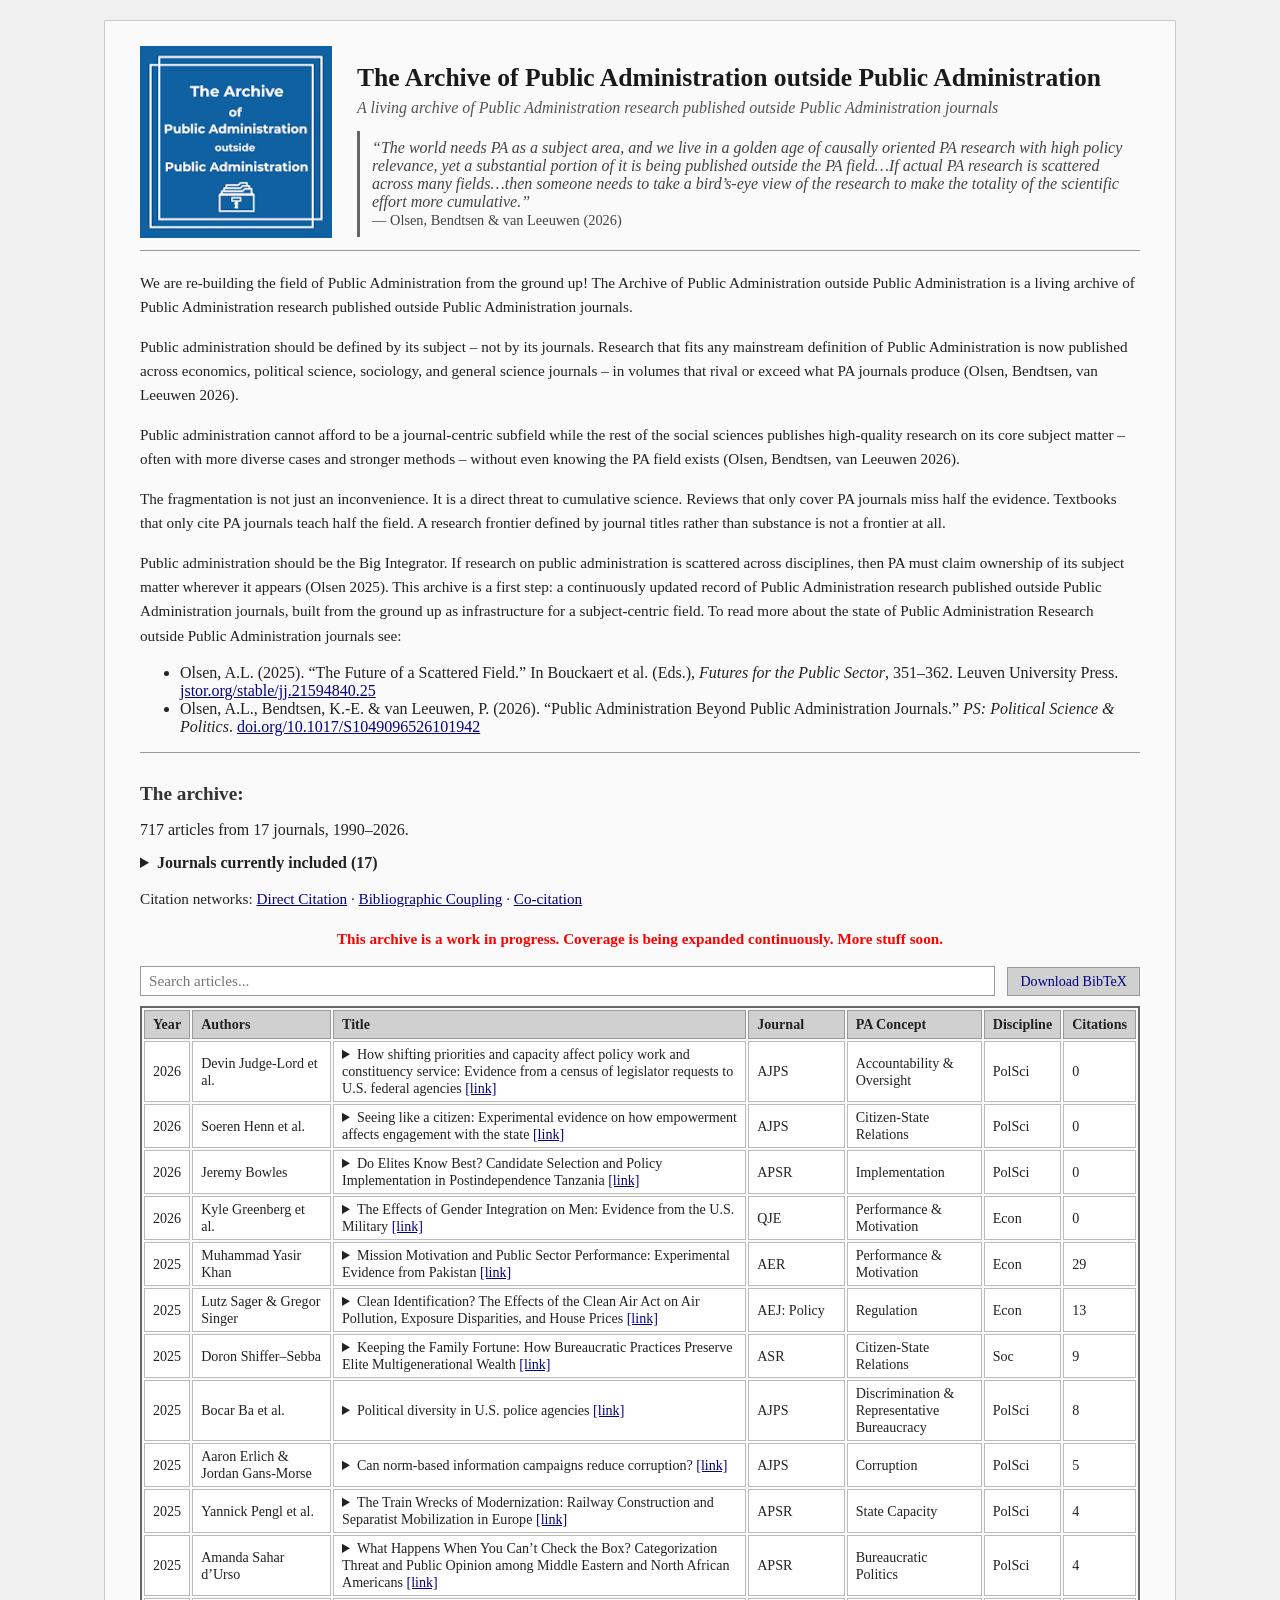
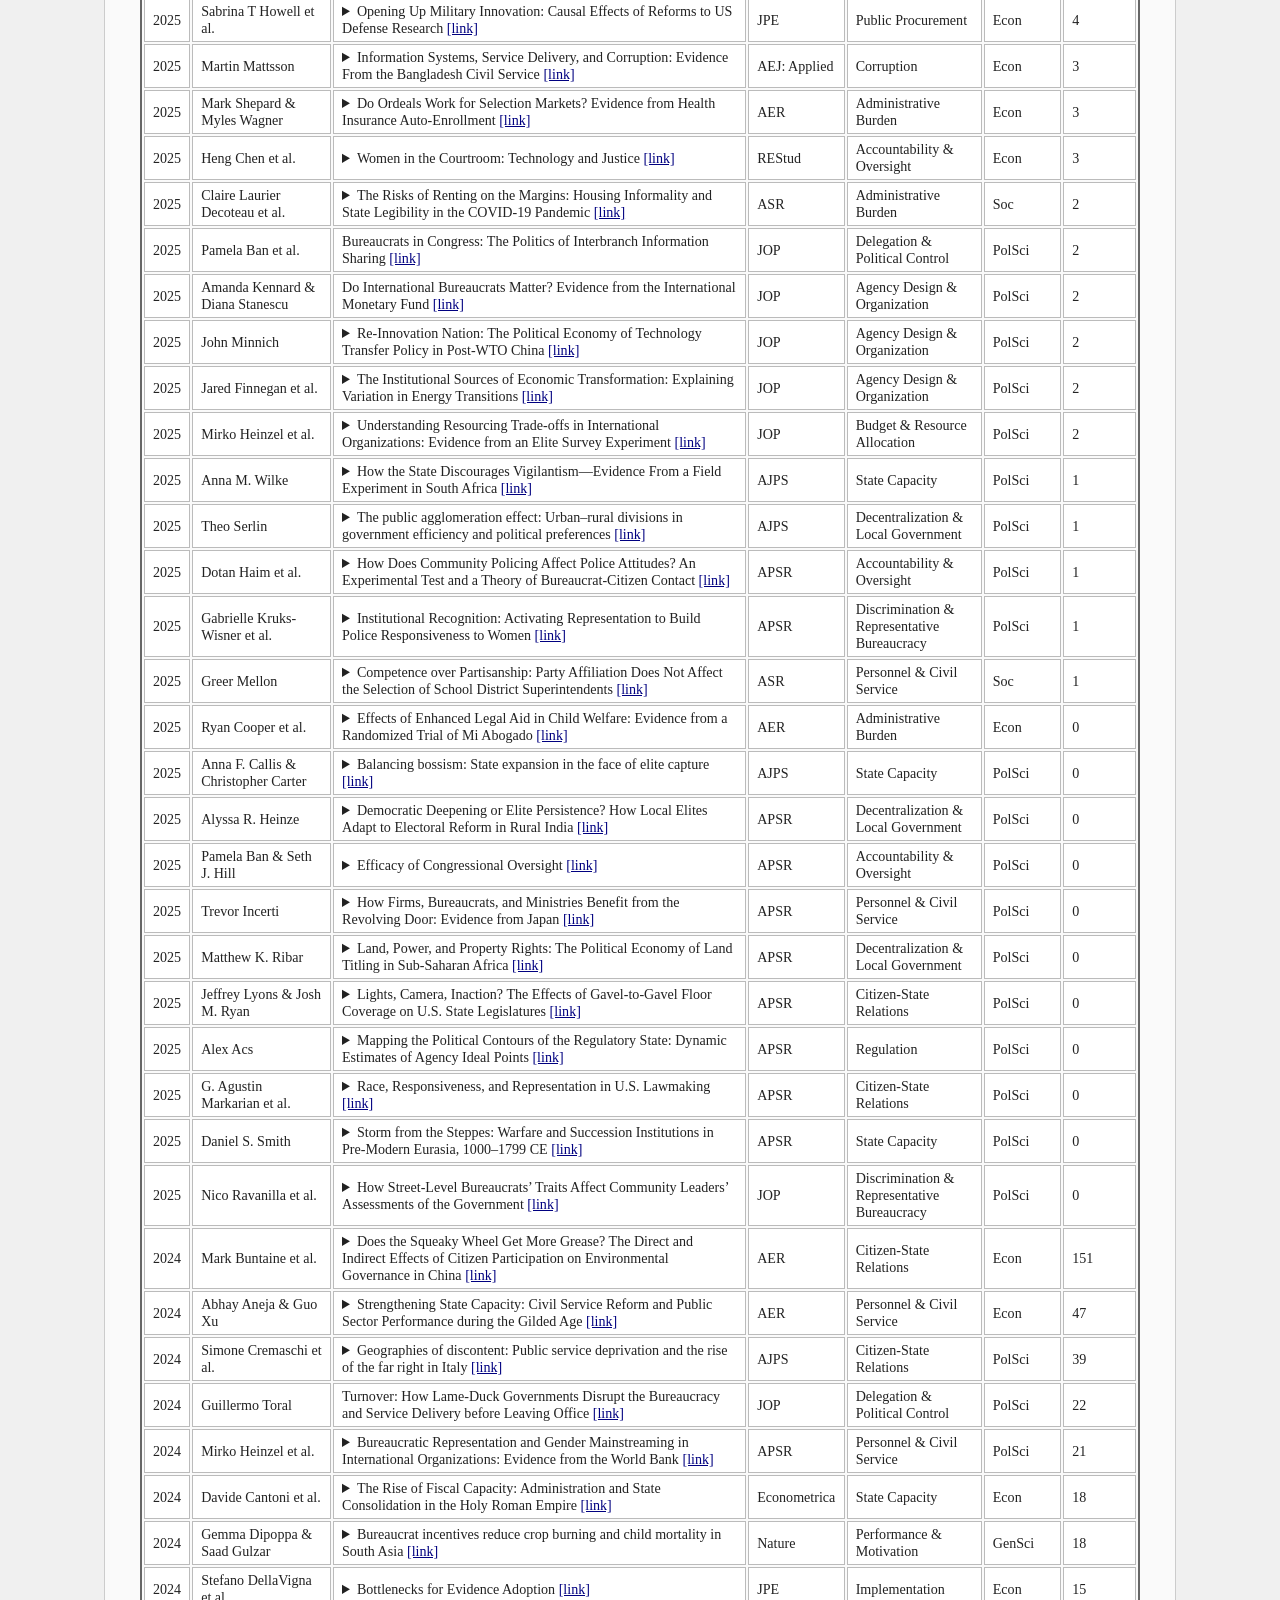
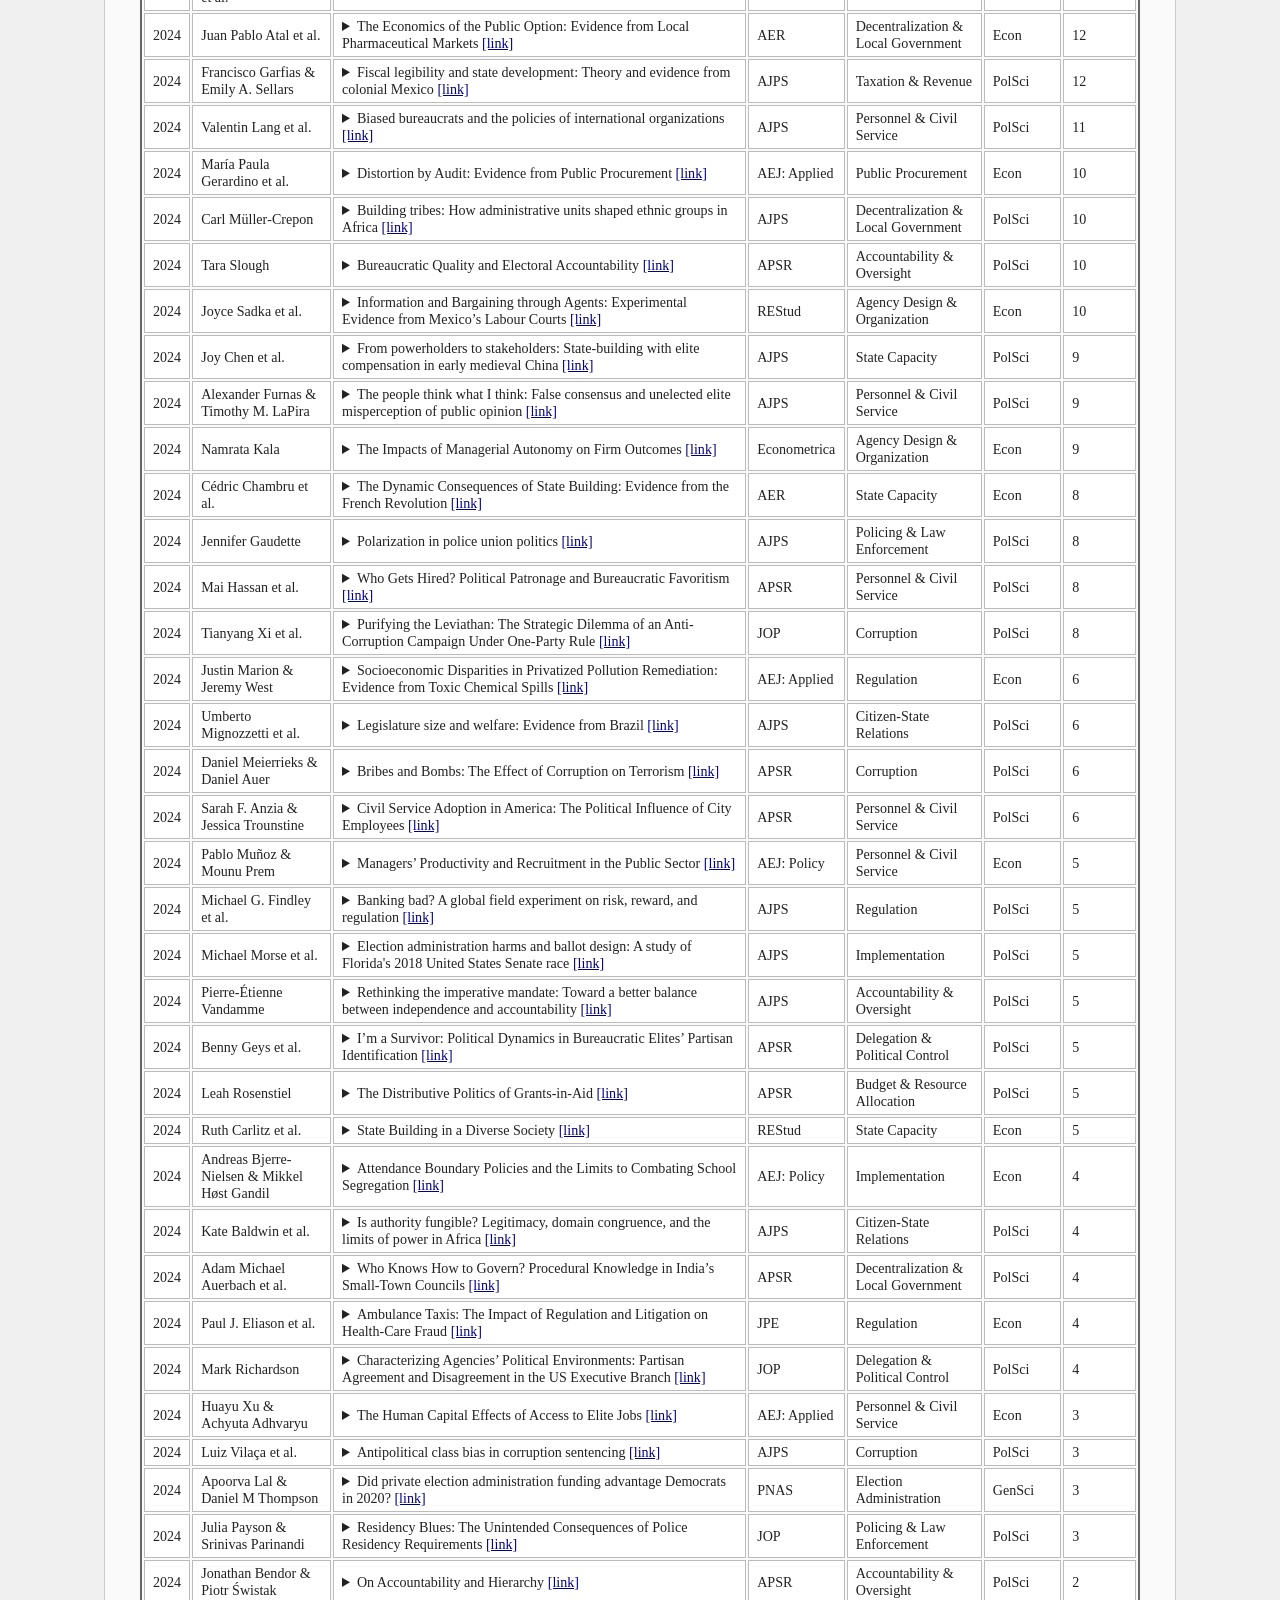
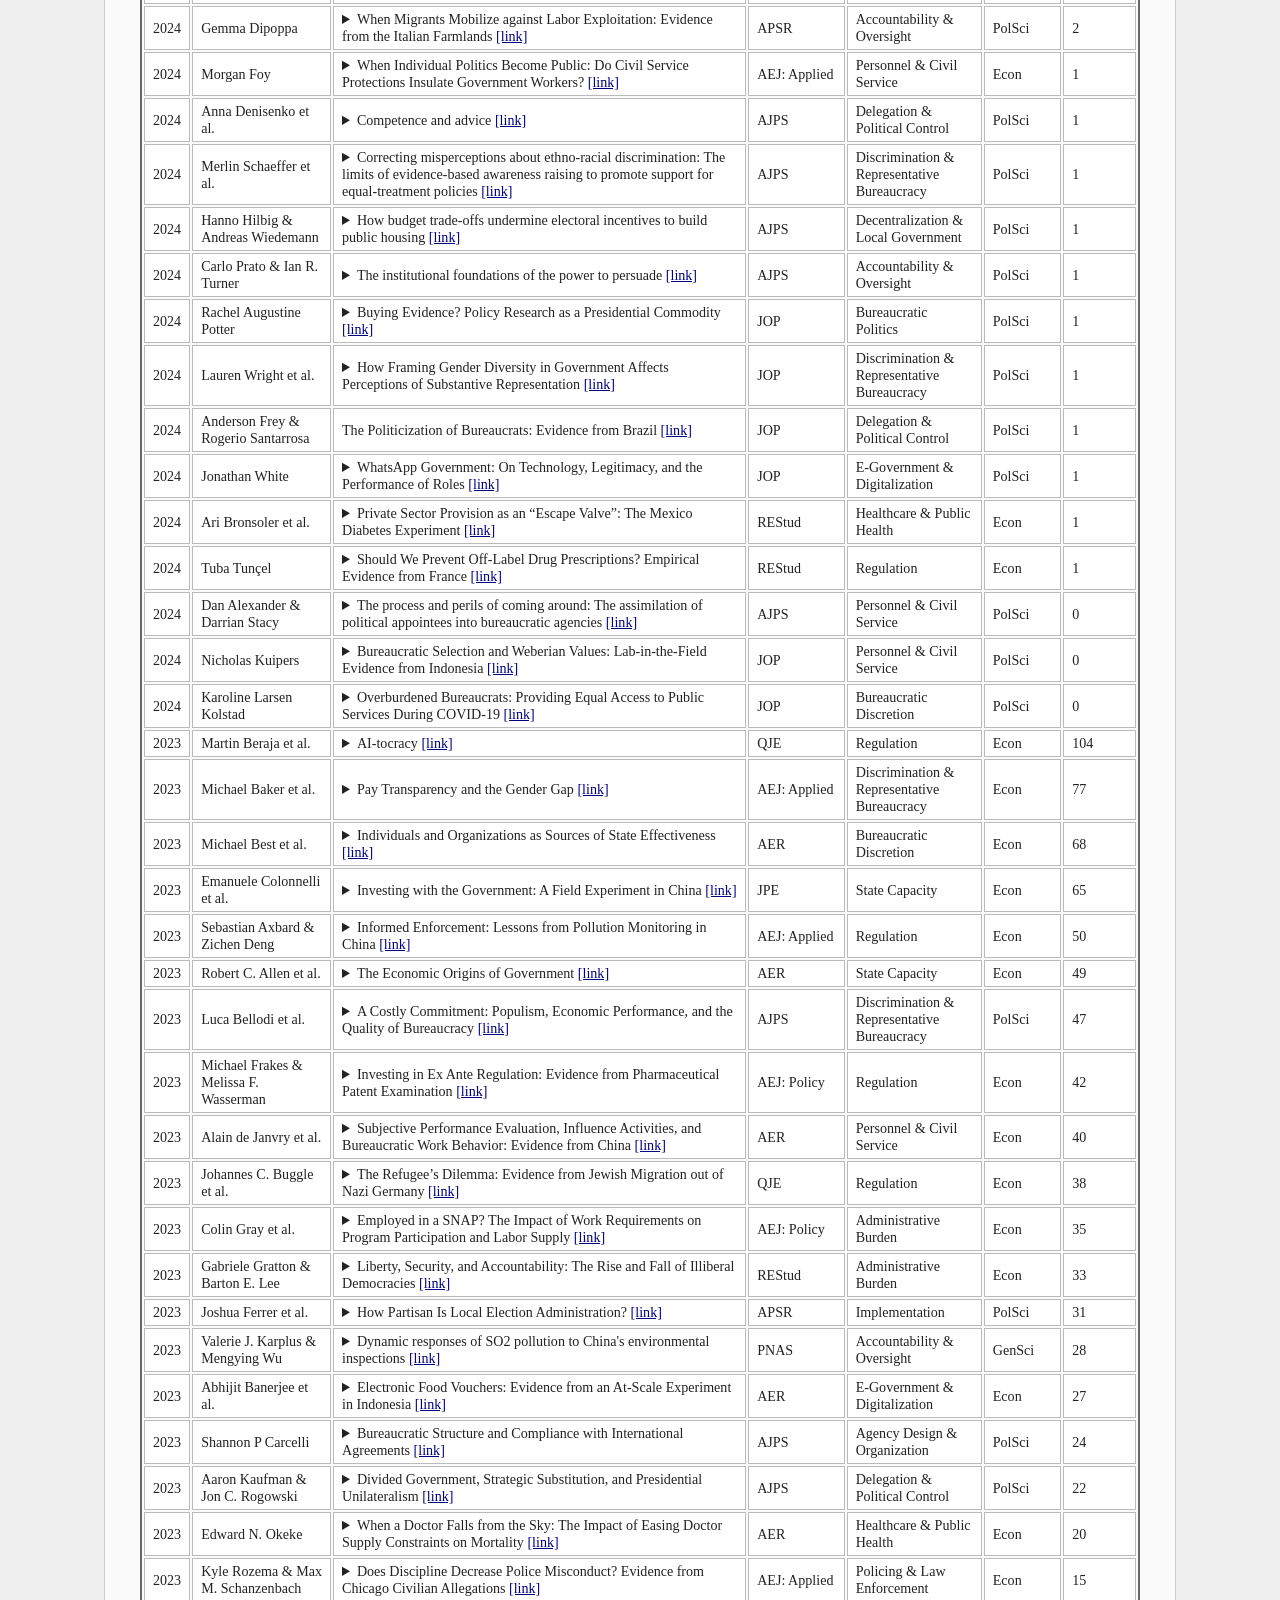
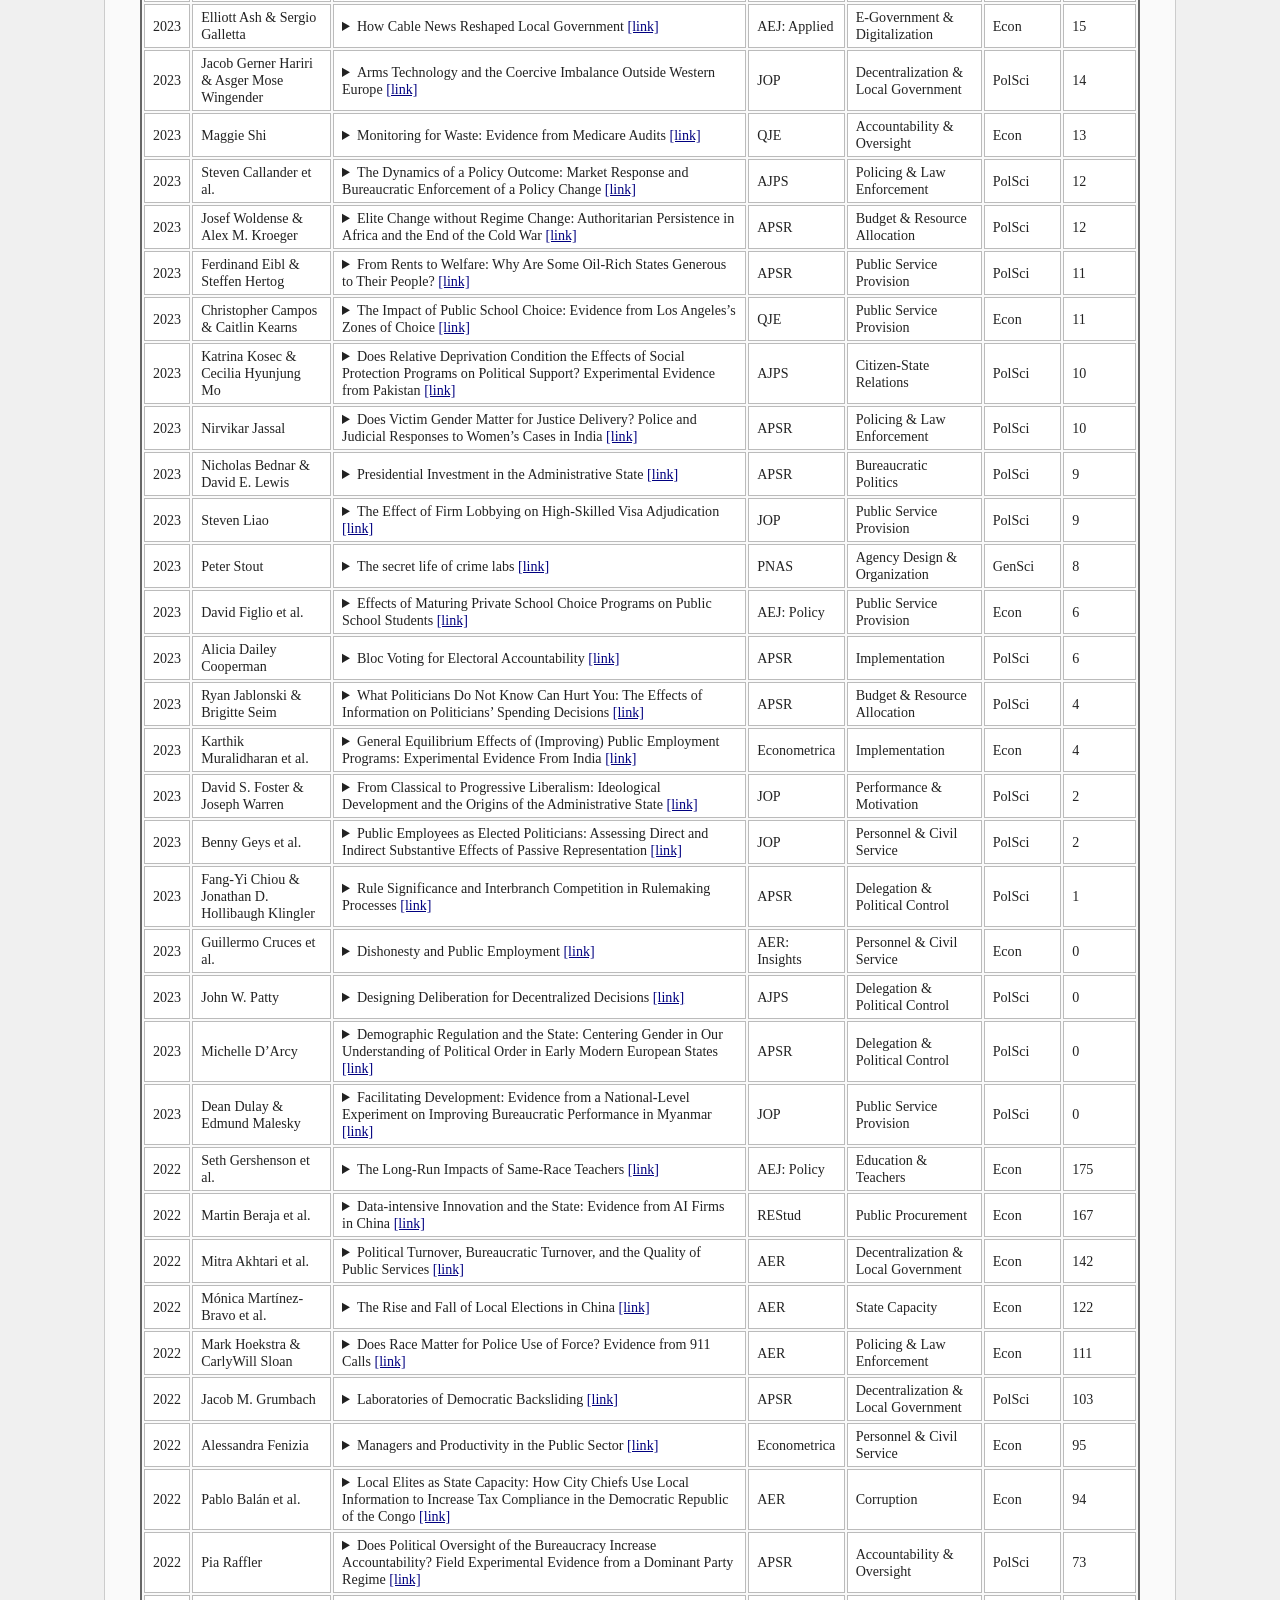
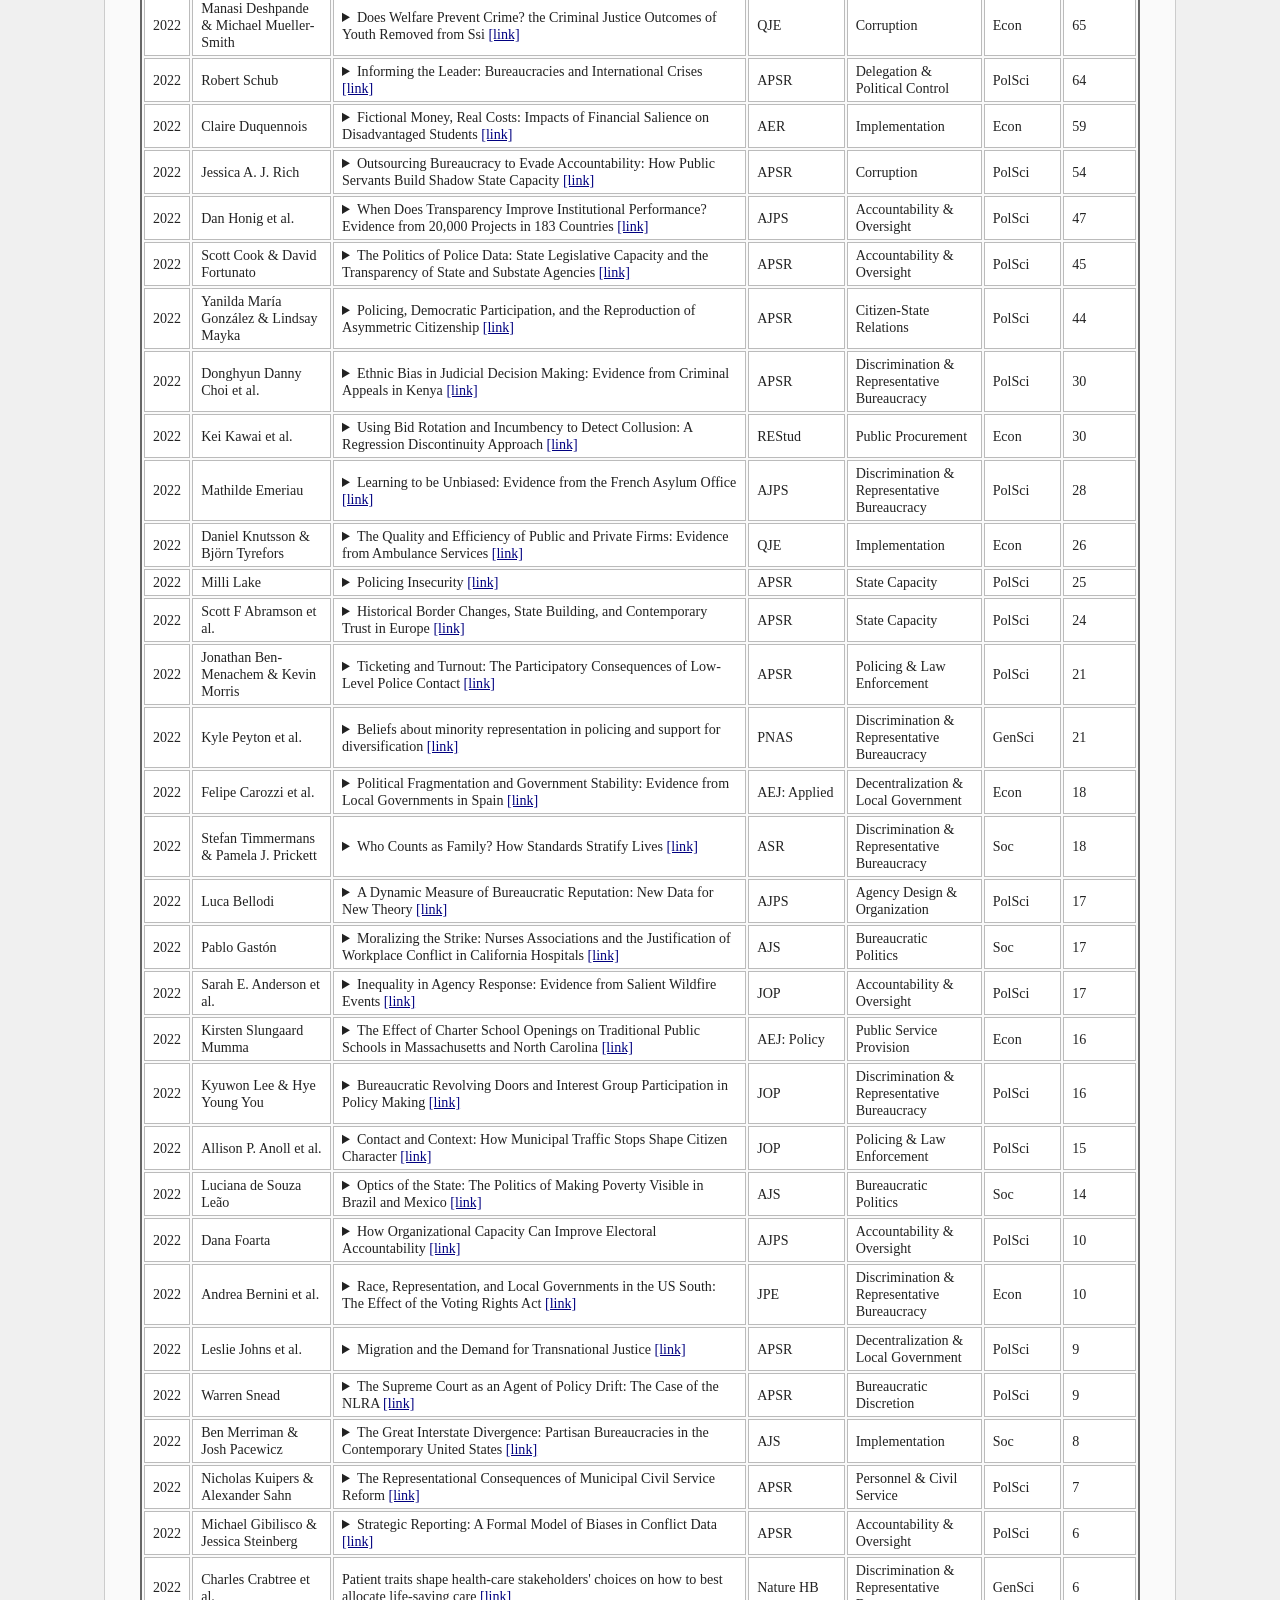
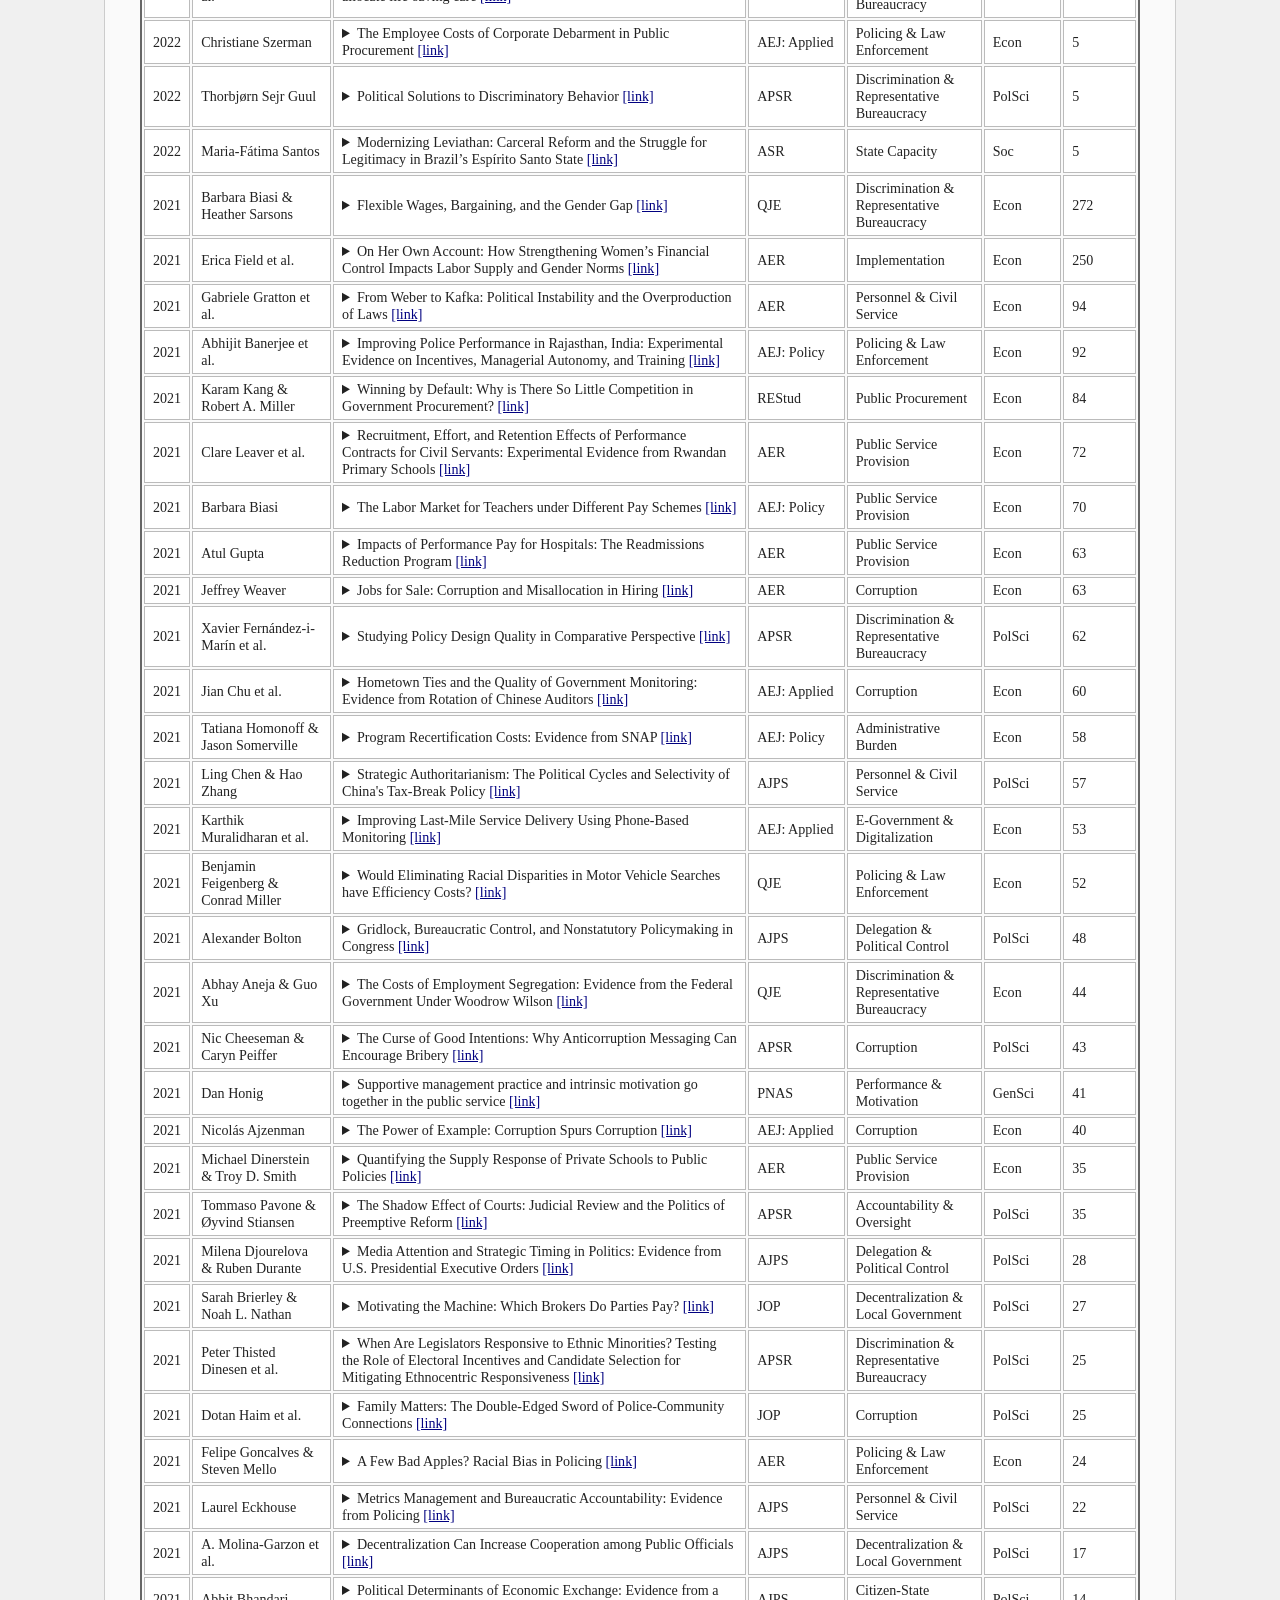
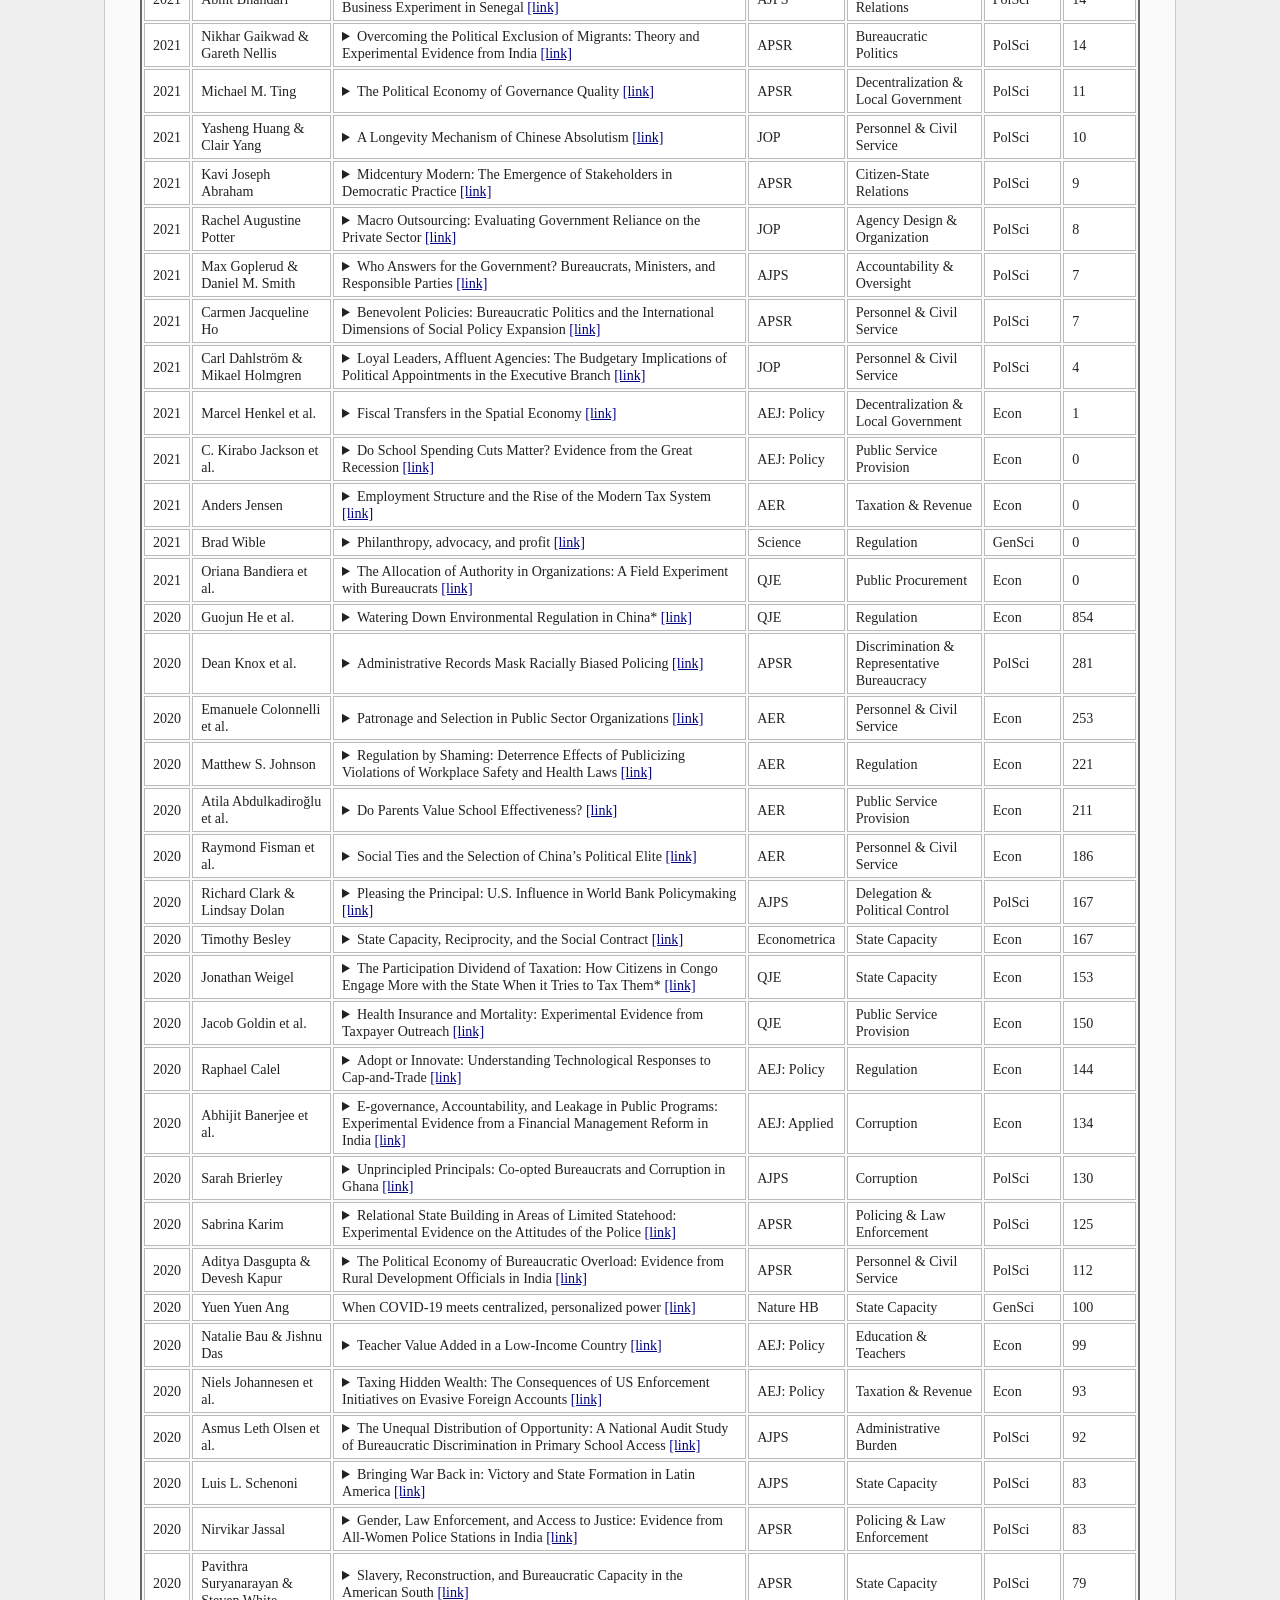
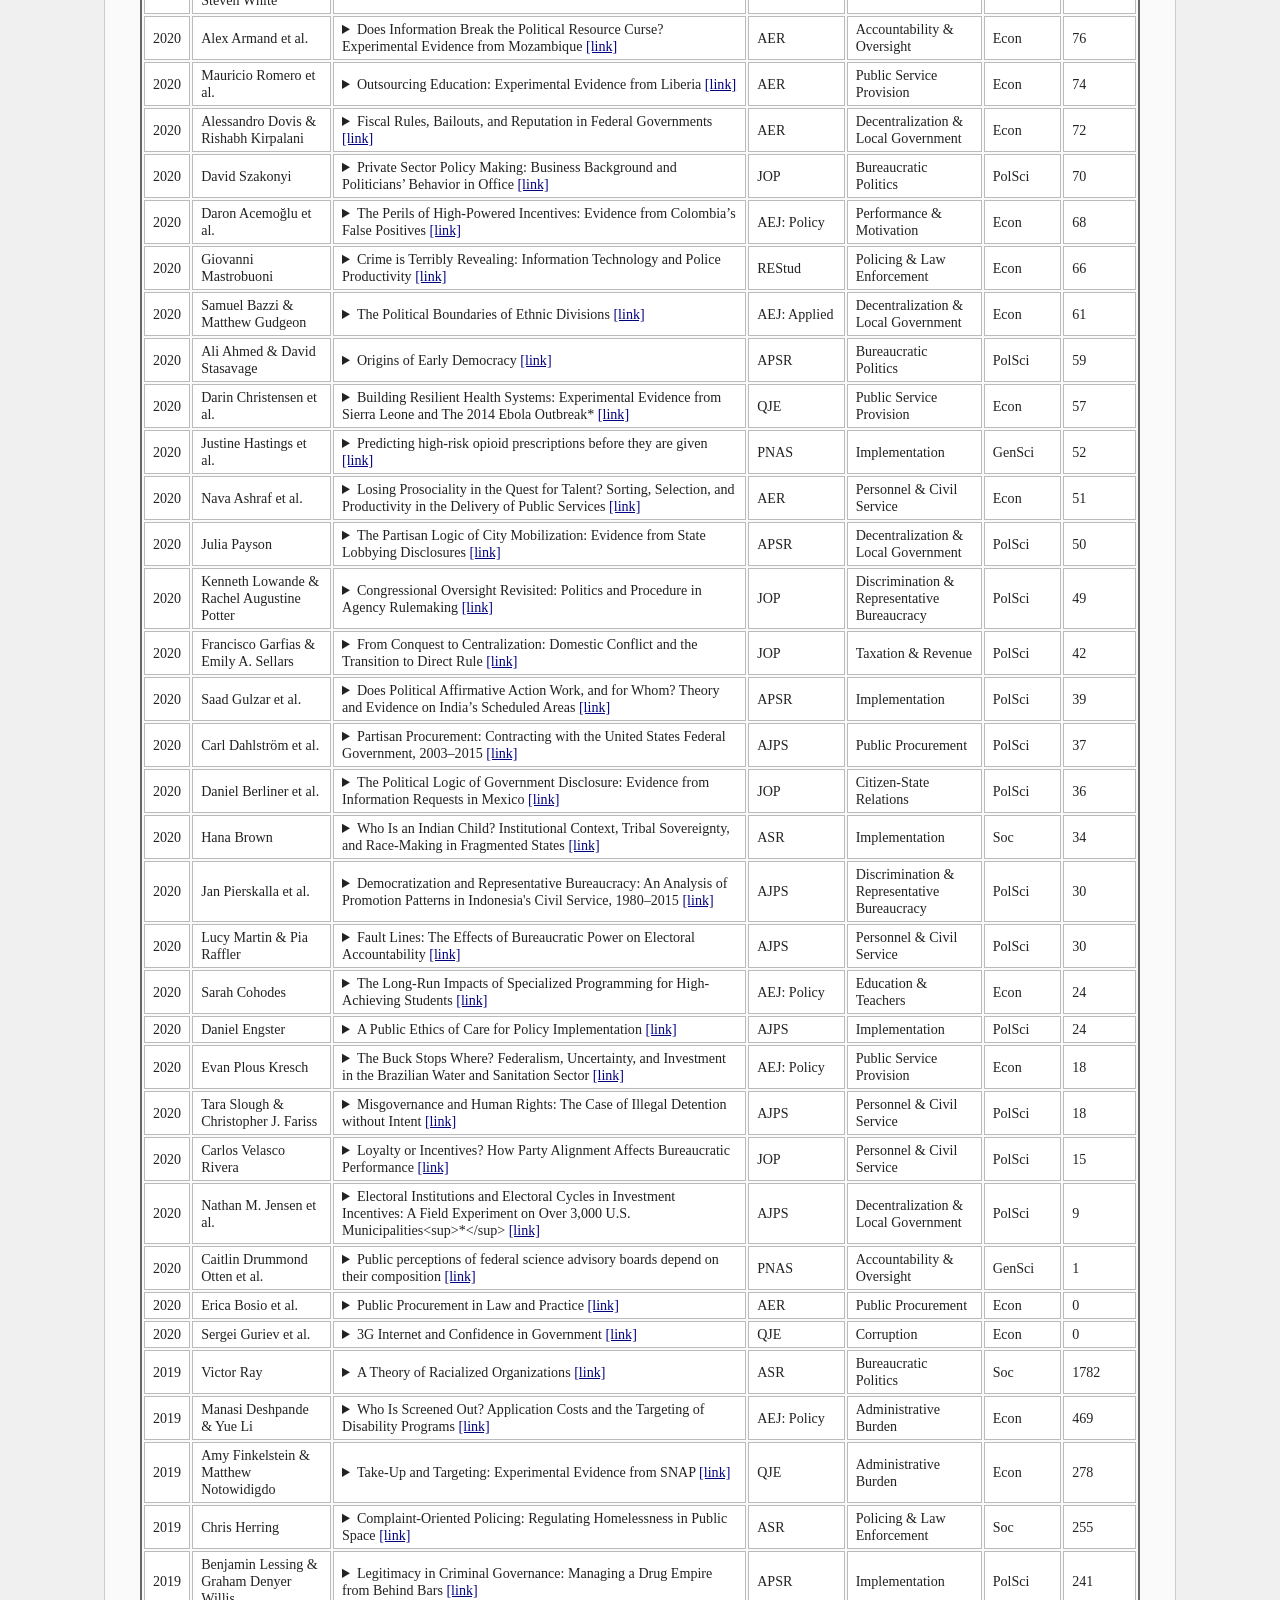
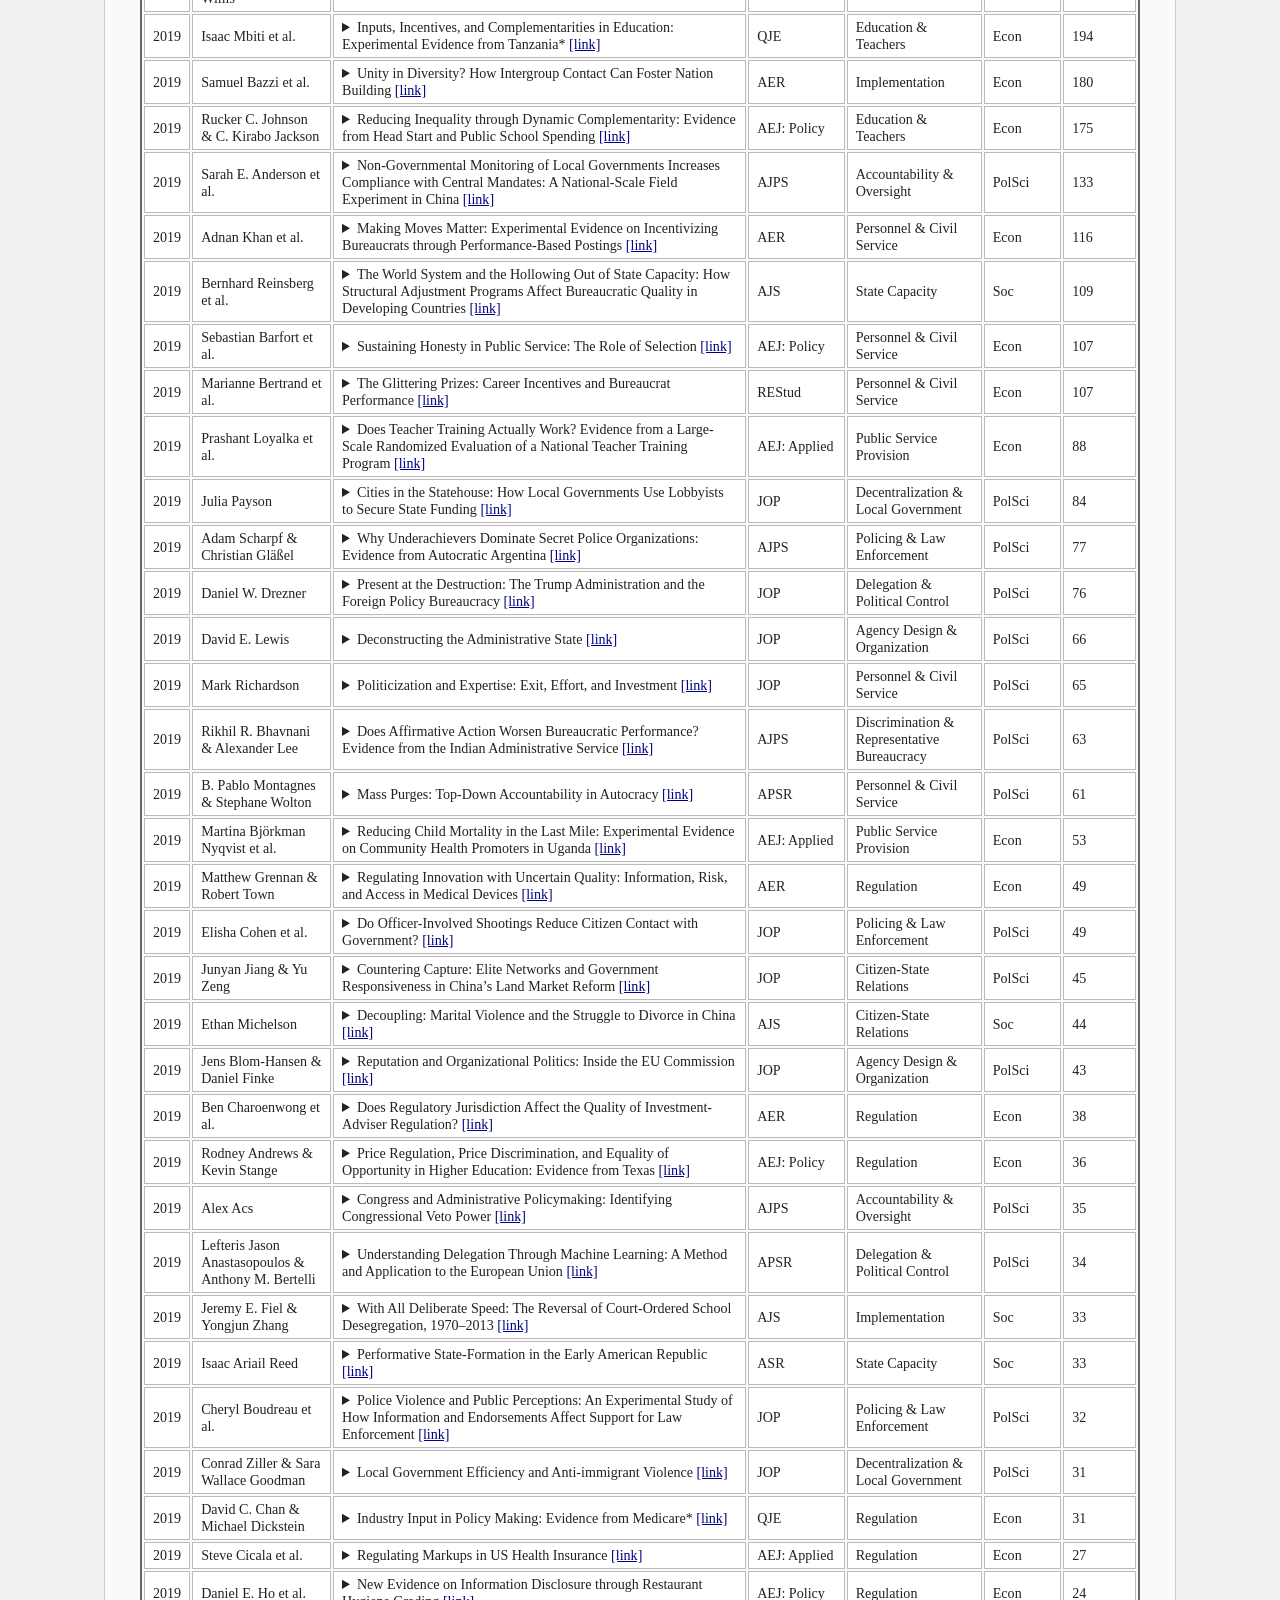
==== commit 40fe4391: "lidt mere tight front" ====
--- a/index.html
+++ b/index.html
@@ -3,8 +3,59 @@
 <head>
     <meta charset="UTF-8">
     <meta name="viewport" content="width=device-width, initial-scale=1.0">
+    <meta name="description" content="A curated archive of public administration research published outside PA journals. Browse 600+ articles from APSR, AJPS, JOP, and other top social science outlets. Based on Olsen, Bendtsen &amp; van Leeuwen (2026).">
+    <meta name="keywords" content="public administration, political science, PA research, bureaucracy, APSR, AJPS, JOP, citation network, academic archive">
+    <link rel="canonical" href="https://paopa.org/">
+    <!-- Open Graph -->
+    <meta property="og:type" content="website">
+    <meta property="og:title" content="The Archive of Public Administration outside Public Administration">
+    <meta property="og:description" content="A curated archive of 600+ public administration articles published in top social science journals outside the PA field.">
+    <meta property="og:url" content="https://paopa.org/">
+    <meta property="og:site_name" content="PA outside PA">
+    <!-- Twitter Card -->
+    <meta name="twitter:card" content="summary">
+    <meta name="twitter:title" content="PA outside PA — The Archive">
+    <meta name="twitter:description" content="A curated archive of 600+ public administration articles published in top social science journals outside the PA field.">
     <title>The Archive of Public Administration outside Public Administration</title>
     <link rel="stylesheet" href="style.css">
+    <script type="application/ld+json">
+    {
+      "@context": "https://schema.org",
+      "@type": "Dataset",
+      "name": "The Archive of Public Administration outside Public Administration",
+      "description": "A curated archive of 600+ public administration research articles published in top social science journals outside the PA field, including APSR, AJPS, and JOP.",
+      "url": "https://paopa.org/",
+      "license": "https://creativecommons.org/licenses/by/4.0/",
+      "creator": [
+        {
+          "@type": "Person",
+          "name": "Asmus Leth Olsen",
+          "url": "https://asmusolsen.com/"
+        },
+        {
+          "@type": "Person",
+          "name": "Karl-Emil Bendtsen",
+          "url": "https://karlemilbendtsen.github.io/"
+        },
+        {
+          "@type": "Person",
+          "name": "Pieter van Leeuwen"
+        }
+      ],
+      "isBasedOn": {
+        "@type": "ScholarlyArticle",
+        "name": "Public Administration Beyond Public Administration Journals",
+        "author": ["Asmus Leth Olsen", "Karl-Emil Bendtsen", "Pieter van Leeuwen"],
+        "datePublished": "2026",
+        "isPartOf": {
+          "@type": "Periodical",
+          "name": "PS: Political Science & Politics"
+        },
+        "url": "https://doi.org/10.1017/S1049096526101942"
+      },
+      "keywords": ["public administration", "political science", "citation analysis", "bureaucracy", "APSR", "AJPS", "JOP"]
+    }
+    </script>
 </head>
 <body>
   
@@ -24,13 +75,10 @@
     <hr>
 
     <p>
-        We are re-building the field of Public Administration from the ground up!
-   </p>
-    <p>
-        The Archive of Public Administration outside Public Administration is a living archive of Public Administration research published outside Public Administration journals.
+        We are re-building the field of Public Administration from the ground up! The Archive of Public Administration outside Public Administration is a living archive of Public Administration research published outside Public Administration journals.
     </p>
     <p>
-        Public administration should be defined by its subject &ndash; not by its journals. Research that fits any mainstream definition of Public Administration is now published across economics, political science, sociology, and general science journals &ndash; in volumes that rival or exceed what PA journals produce (Olsen, Bendtsen, van Leeuwen 2026). These parallel literatures study the same empirical reality but almost never cite each other. The field is scattered, and no one is picking up the pieces (Olsen 2025).
+        Public administration should be defined by its subject &ndash; not by its journals. Research that fits any mainstream definition of Public Administration is now published across economics, political science, sociology, and general science journals &ndash; in volumes that rival or exceed what PA journals produce (Olsen, Bendtsen, van Leeuwen 2026).
     </p>
     <p>
         Public administration cannot afford to be a journal-centric subfield while the rest of the social sciences publishes high-quality research on its core subject matter &ndash; often with more diverse cases and stronger methods &ndash; without even knowing the PA field exists (Olsen, Bendtsen, van Leeuwen 2026).
@@ -39,41 +87,42 @@
         The fragmentation is not just an inconvenience. It is a direct threat to cumulative science. Reviews that only cover PA journals miss half the evidence. Textbooks that only cite PA journals teach half the field. A research frontier defined by journal titles rather than substance is not a frontier at all.
     </p>
     <p>
-        Public administration should be the Big Integrator. If research on public administration is scattered across disciplines, then PA must claim ownership of its subject matter wherever it appears (Olsen 2025). This archive is a first step: a continuously updated record of Public Administration research published outside Public Administration journals, built from the ground up as infrastructure for a subject-centric field.
-    </p>
-    <p>
-        To read more about the state of Public Administration Research outside Public Administration journals see:
+        Public administration should be the Big Integrator. If research on public administration is scattered across disciplines, then PA must claim ownership of its subject matter wherever it appears (Olsen 2025). 
+        
+        This archive is a first step: a continuously updated record of Public Administration research published outside Public Administration journals, built from the ground up as infrastructure for a subject-centric field. To read more about the state of Public Administration Research outside Public Administration journals see:
     </p>
     <ul>
         <li>Olsen, A.L. (2025). &ldquo;The Future of a Scattered Field.&rdquo; In Bouckaert et al. (Eds.), <i>Futures for the Public Sector</i>, 351&ndash;362. Leuven University Press. <a target="_blank" rel="noopener" href="https://www.jstor.org/stable/jj.21594840.25">jstor.org/stable/jj.21594840.25</a></li>
         <li>Olsen, A.L., Bendtsen, K.-E. &amp; van Leeuwen, P. (2026). &ldquo;Public Administration Beyond Public Administration Journals.&rdquo; <i>PS: Political Science &amp; Politics</i>. <a target="_blank" rel="noopener" href="https://doi.org/10.1017/S1049096526101942">doi.org/10.1017/S1049096526101942</a></li>
     </ul>
 
-    <p style="color: red; font-weight: bold;">This archive is a work in progress. Coverage is being expanded continuously. More stuff soon.</p>
+    <hr>
+    <h2>The archive:</h2> </p><class="summary">717 articles from 17 journals, 1990&ndash;2026.
 
-    <p>
-        Journals currently included:
-        <i>American Economic Review</i>,
-        <i>American Economic Review: Insights</i>,
-        <i>American Economic Journal: Applied Economics</i>,
-        <i>American Economic Journal: Economic Policy</i>,
-        <i>Quarterly Journal of Economics</i>,
-        <i>Journal of Political Economy</i>,
-        <i>Econometrica</i>,
-        <i>Review of Economic Studies</i>,
-        <i>American Journal of Political Science</i>,
-        <i>American Political Science Review</i>,
-        <i>Journal of Politics</i>,
-        <i>American Sociological Review</i>,
-        <i>American Journal of Sociology</i>,
-        <i>Nature</i>,
-        <i>Nature Human Behaviour</i>,
-        <i>Science</i>,
-        <i>Proceedings of the National Academy of Sciences</i>.
     </p>
 
-    <h2>Articles</h2>
-    <p class="summary">717 articles from 17 journals, 1990&ndash;2026.</p>
+    <details>
+        <summary><strong>Journals currently included (17)</strong></summary>
+        <p>
+            <i>American Economic Review</i>,
+            <i>American Economic Review: Insights</i>,
+            <i>American Economic Journal: Applied Economics</i>,
+            <i>American Economic Journal: Economic Policy</i>,
+            <i>Quarterly Journal of Economics</i>,
+            <i>Journal of Political Economy</i>,
+            <i>Econometrica</i>,
+            <i>Review of Economic Studies</i>,
+            <i>American Journal of Political Science</i>,
+            <i>American Political Science Review</i>,
+            <i>Journal of Politics</i>,
+            <i>American Sociological Review</i>,
+            <i>American Journal of Sociology</i>,
+            <i>Nature</i>,
+            <i>Nature Human Behaviour</i>,
+            <i>Science</i>,
+            <i>Proceedings of the National Academy of Sciences</i>.
+        </p>
+    </details>
 
     <p>
         Citation networks:
@@ -81,6 +130,8 @@
         <a href="network-coupling.html">Bibliographic Coupling</a> &middot;
         <a href="network-cocitation.html">Co-citation</a>
     </p>   
+
+    <p style="color: red; font-weight: bold; text-align: center;">This archive is a work in progress. Coverage is being expanded continuously. More stuff soon.</p>
 
     <div style="display: flex; align-items: center; gap: 12px; margin-bottom: 10px;">
         <input type="text" id="searchBox" placeholder="Search articles..." style="flex: 1;">
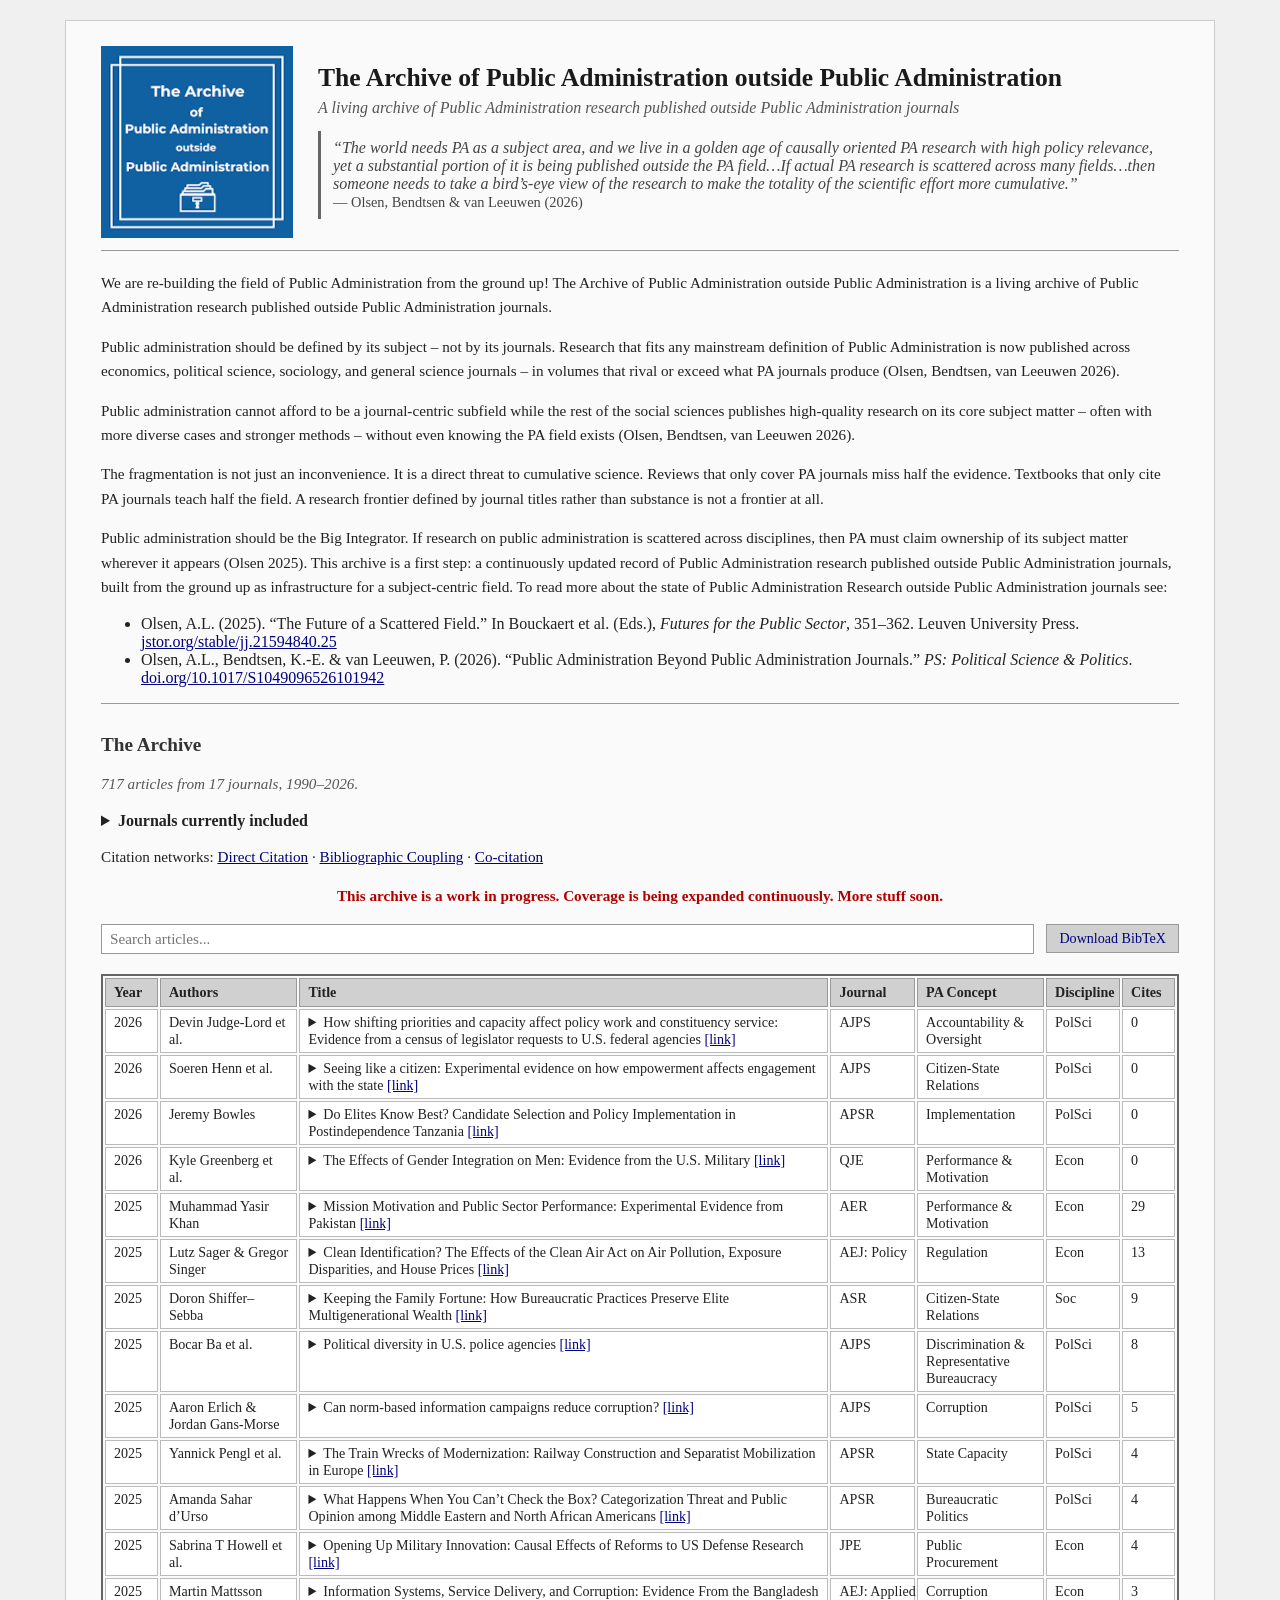
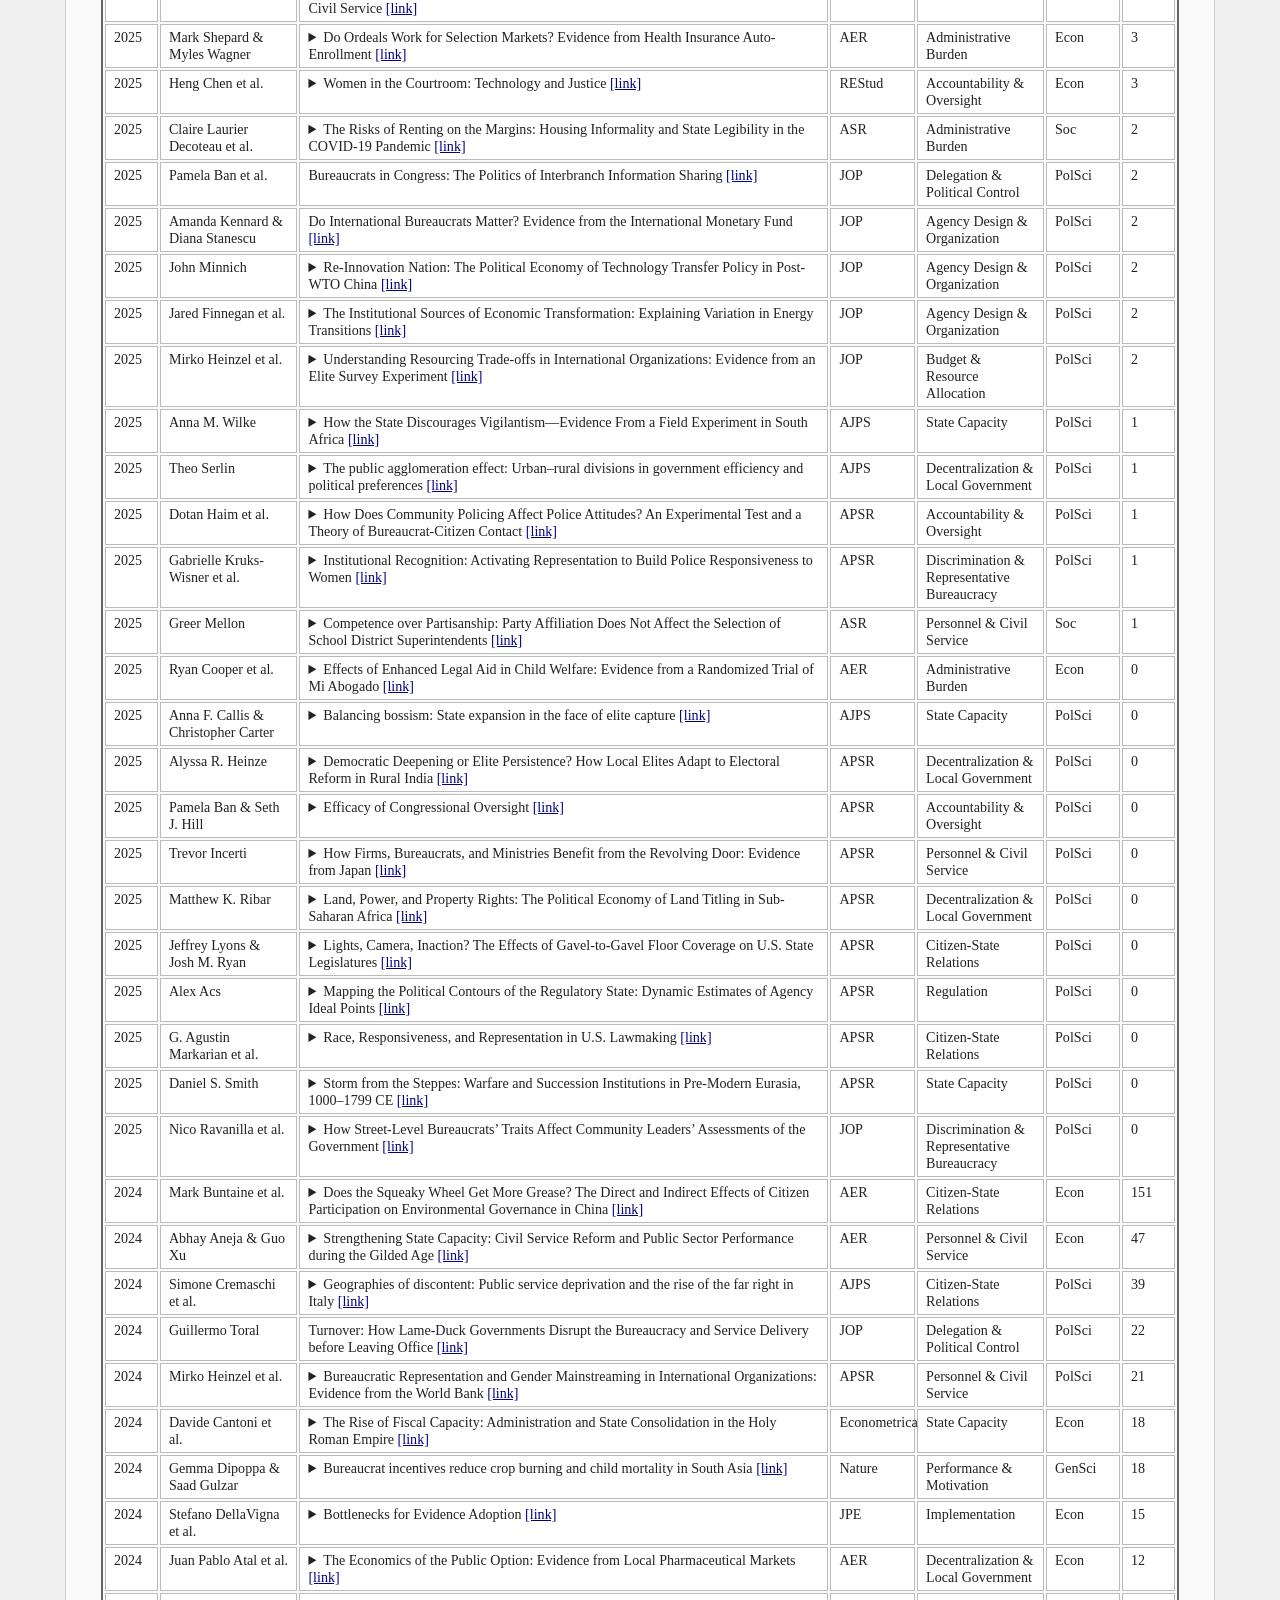
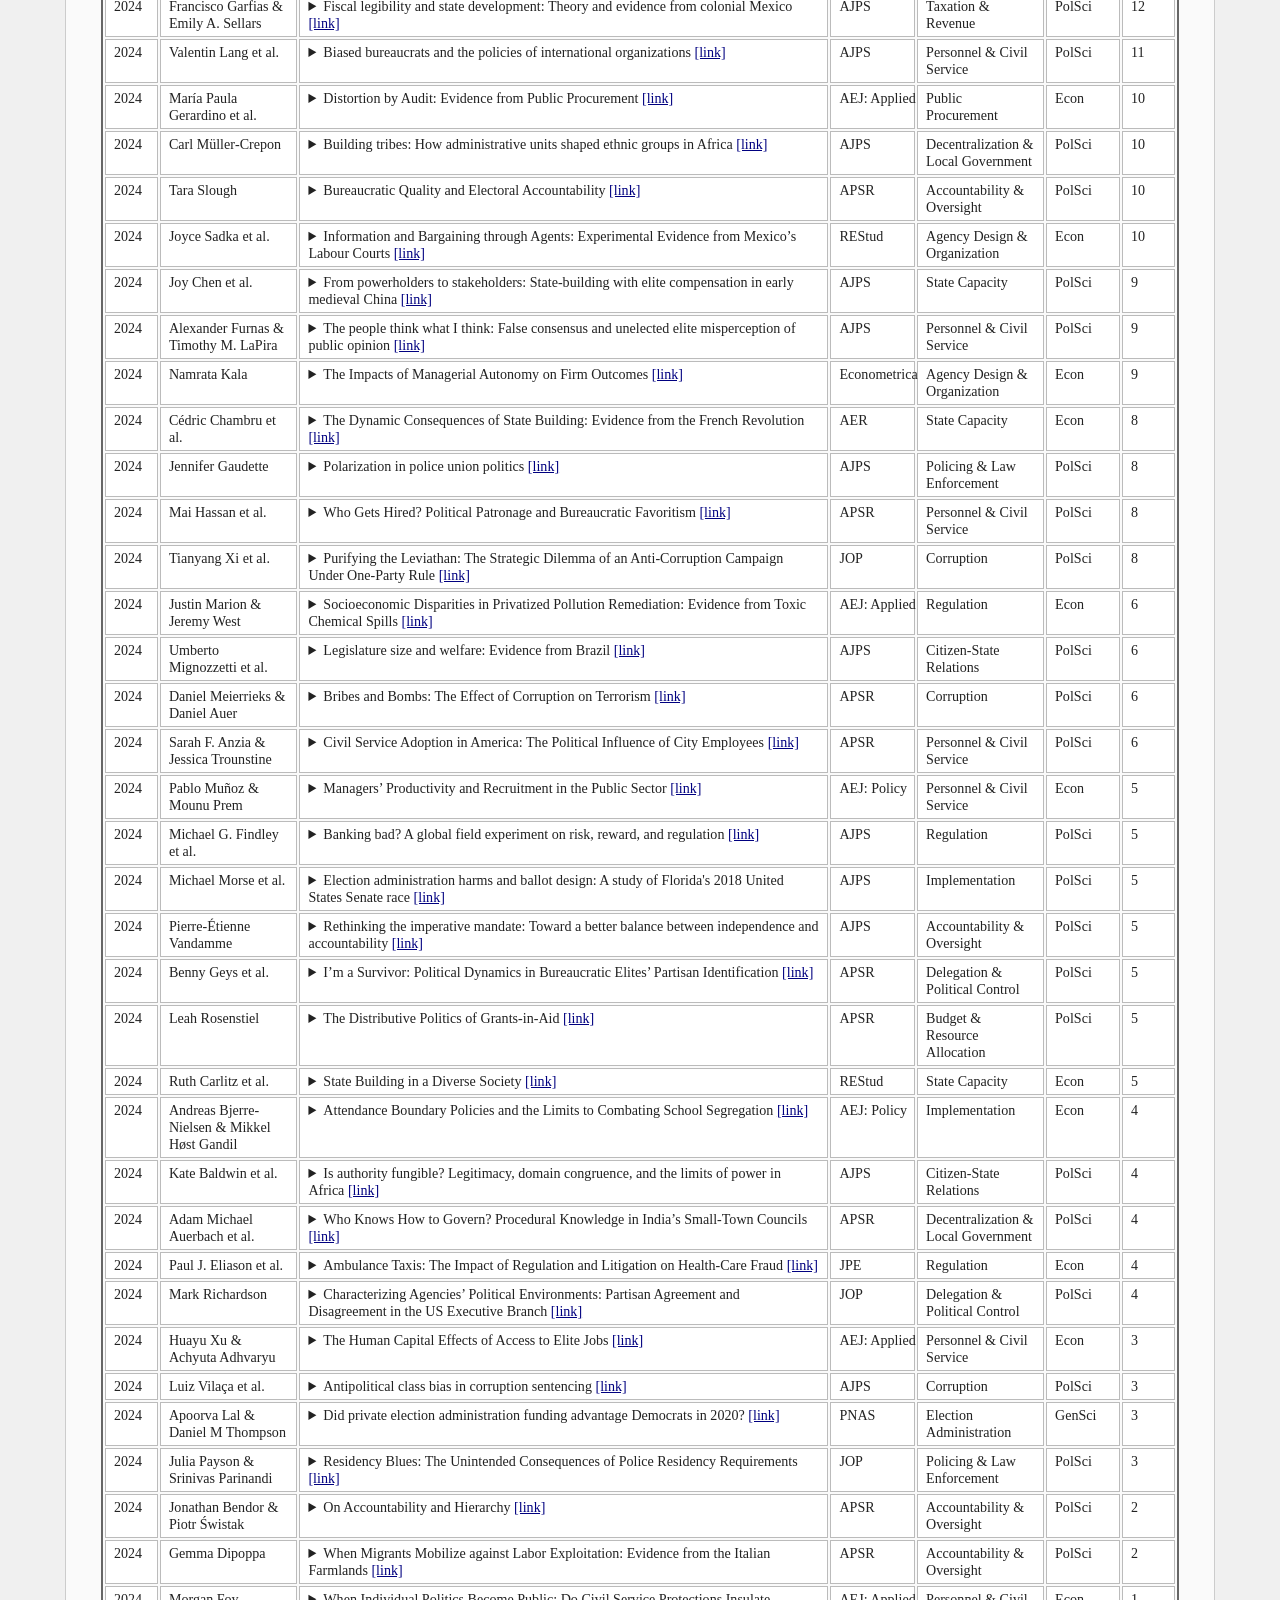
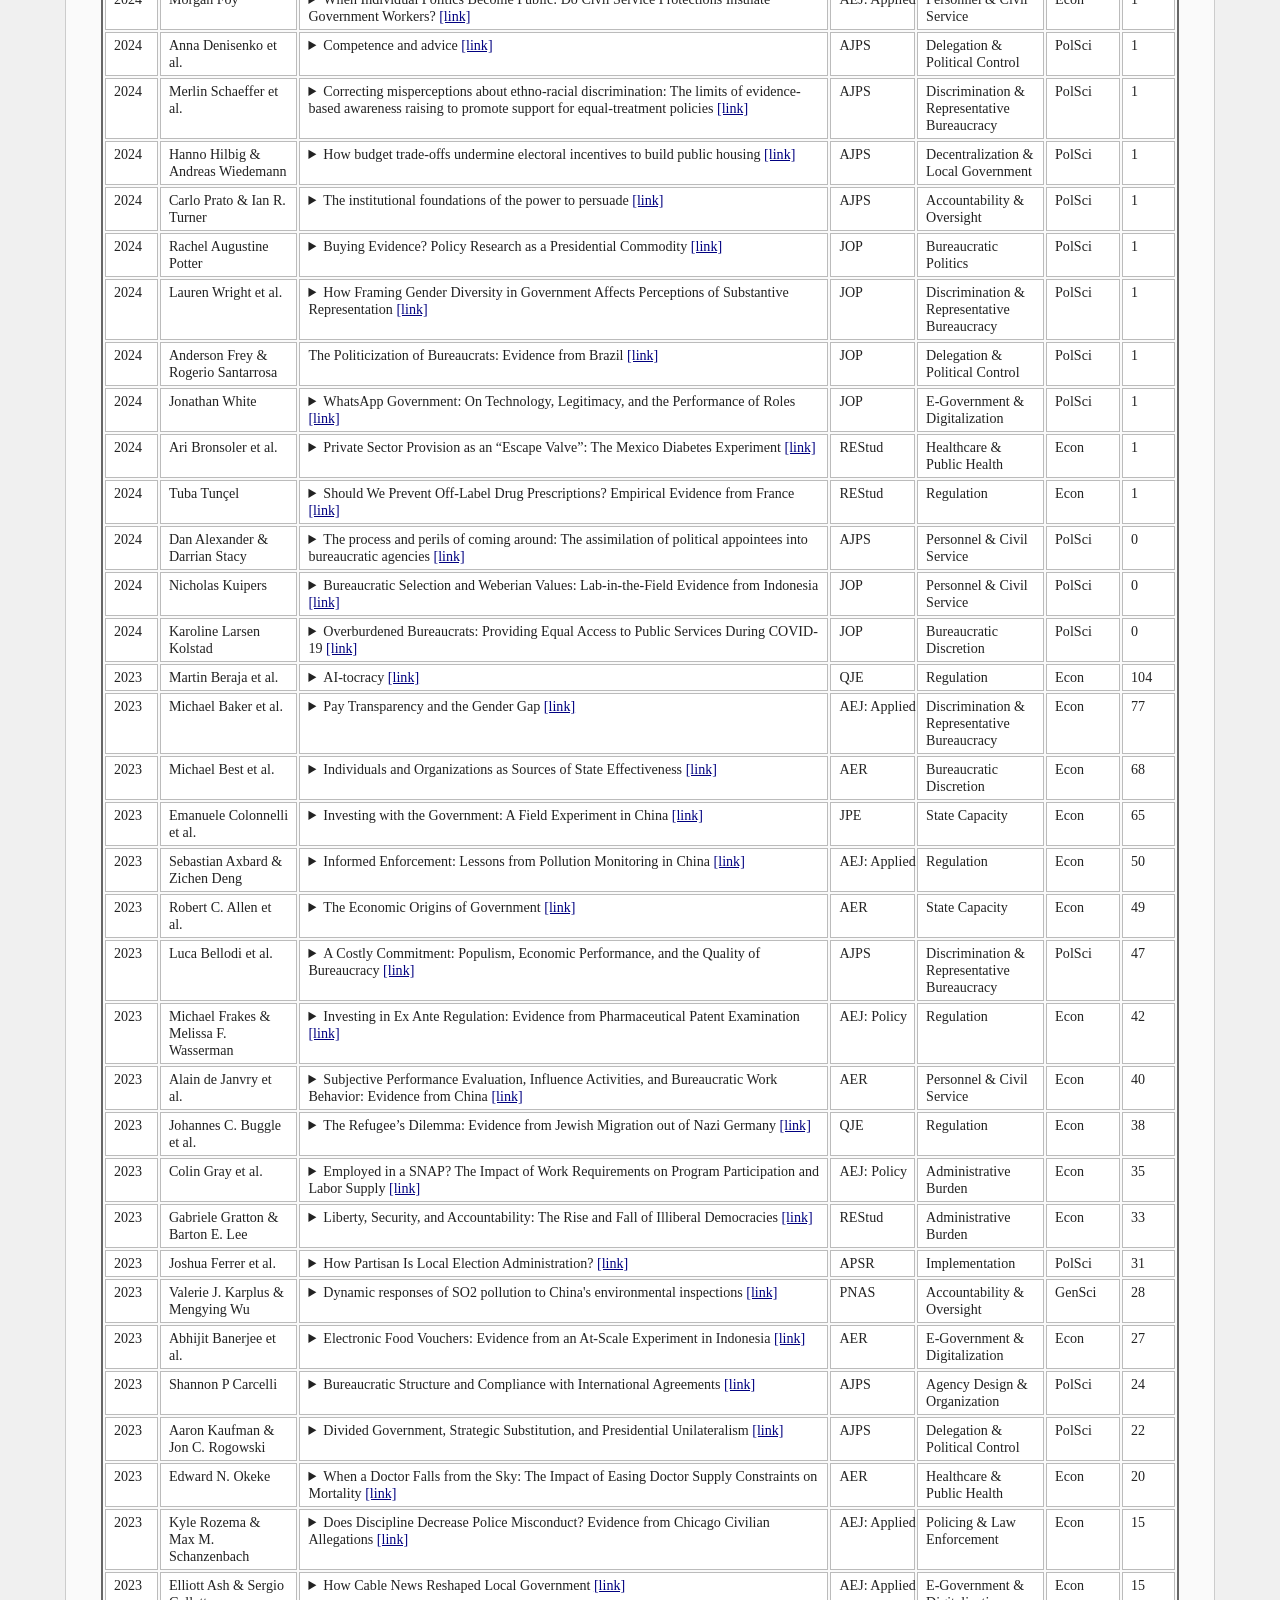
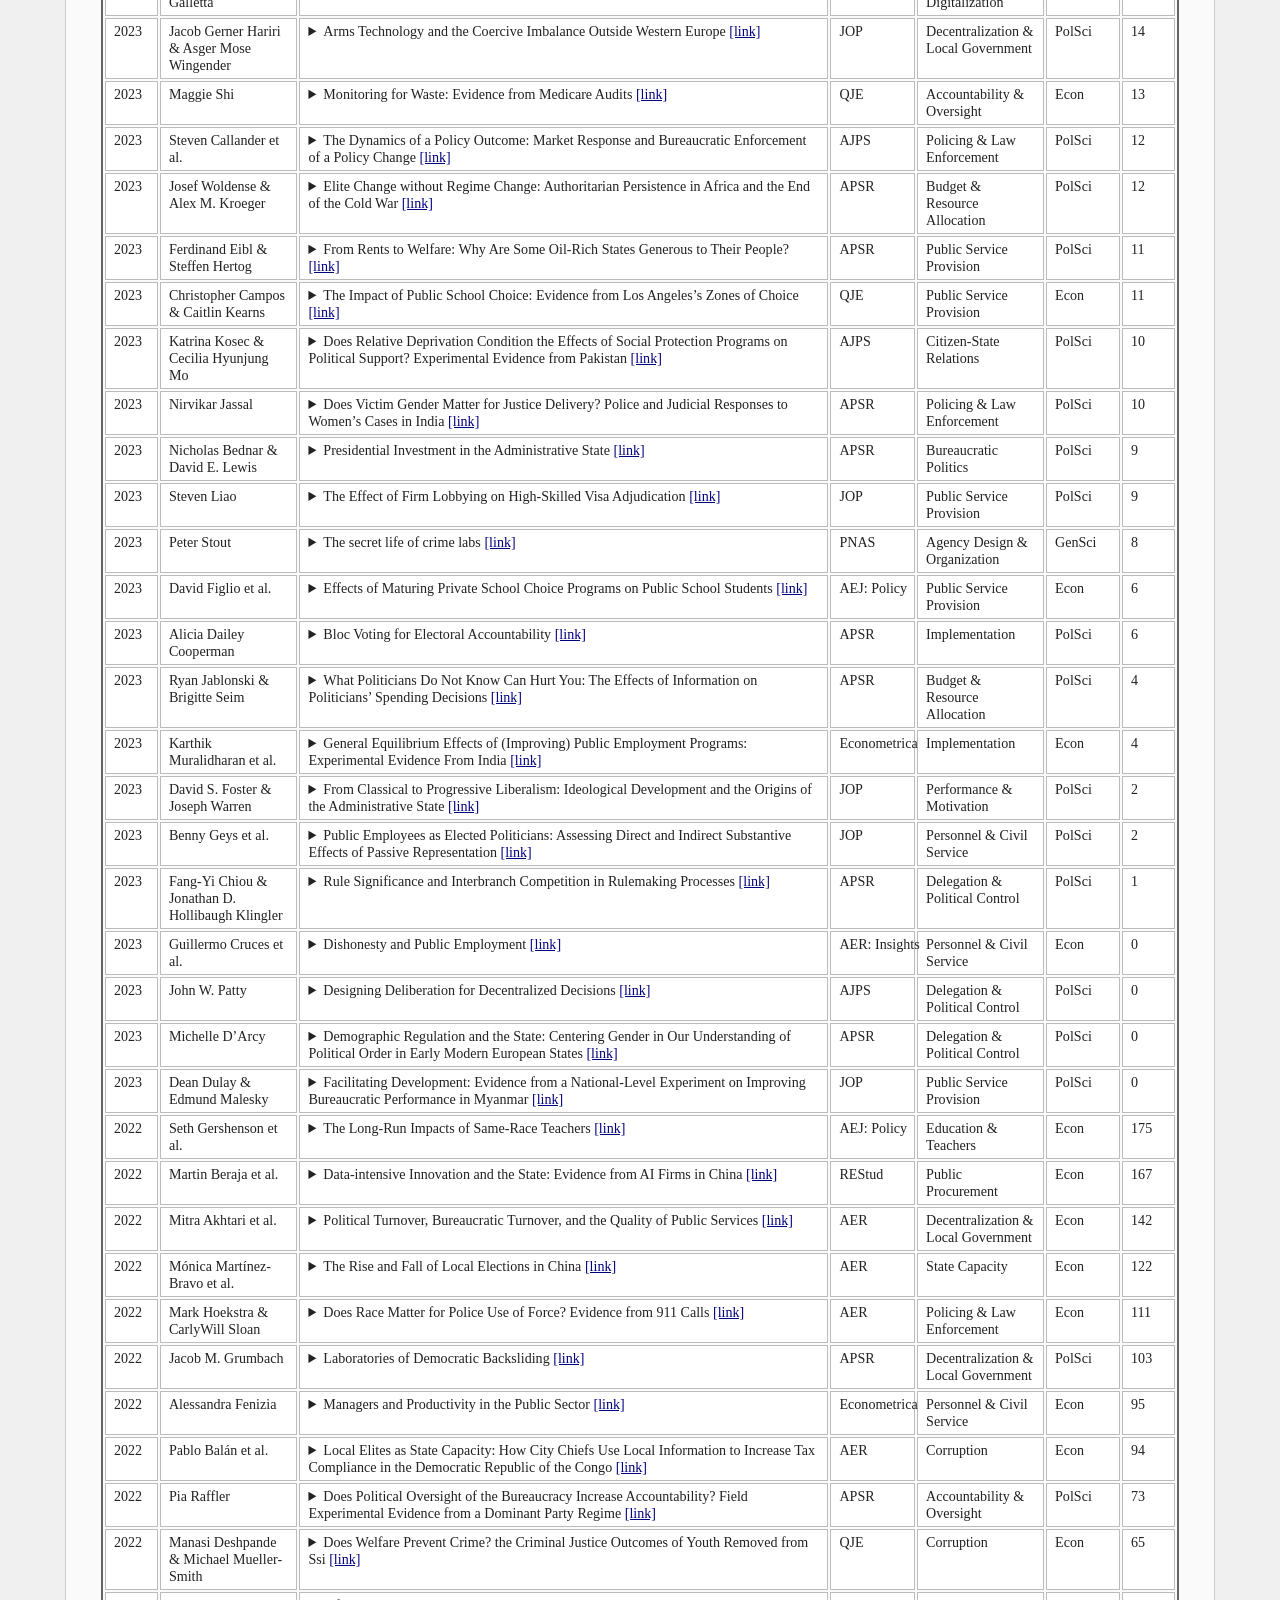
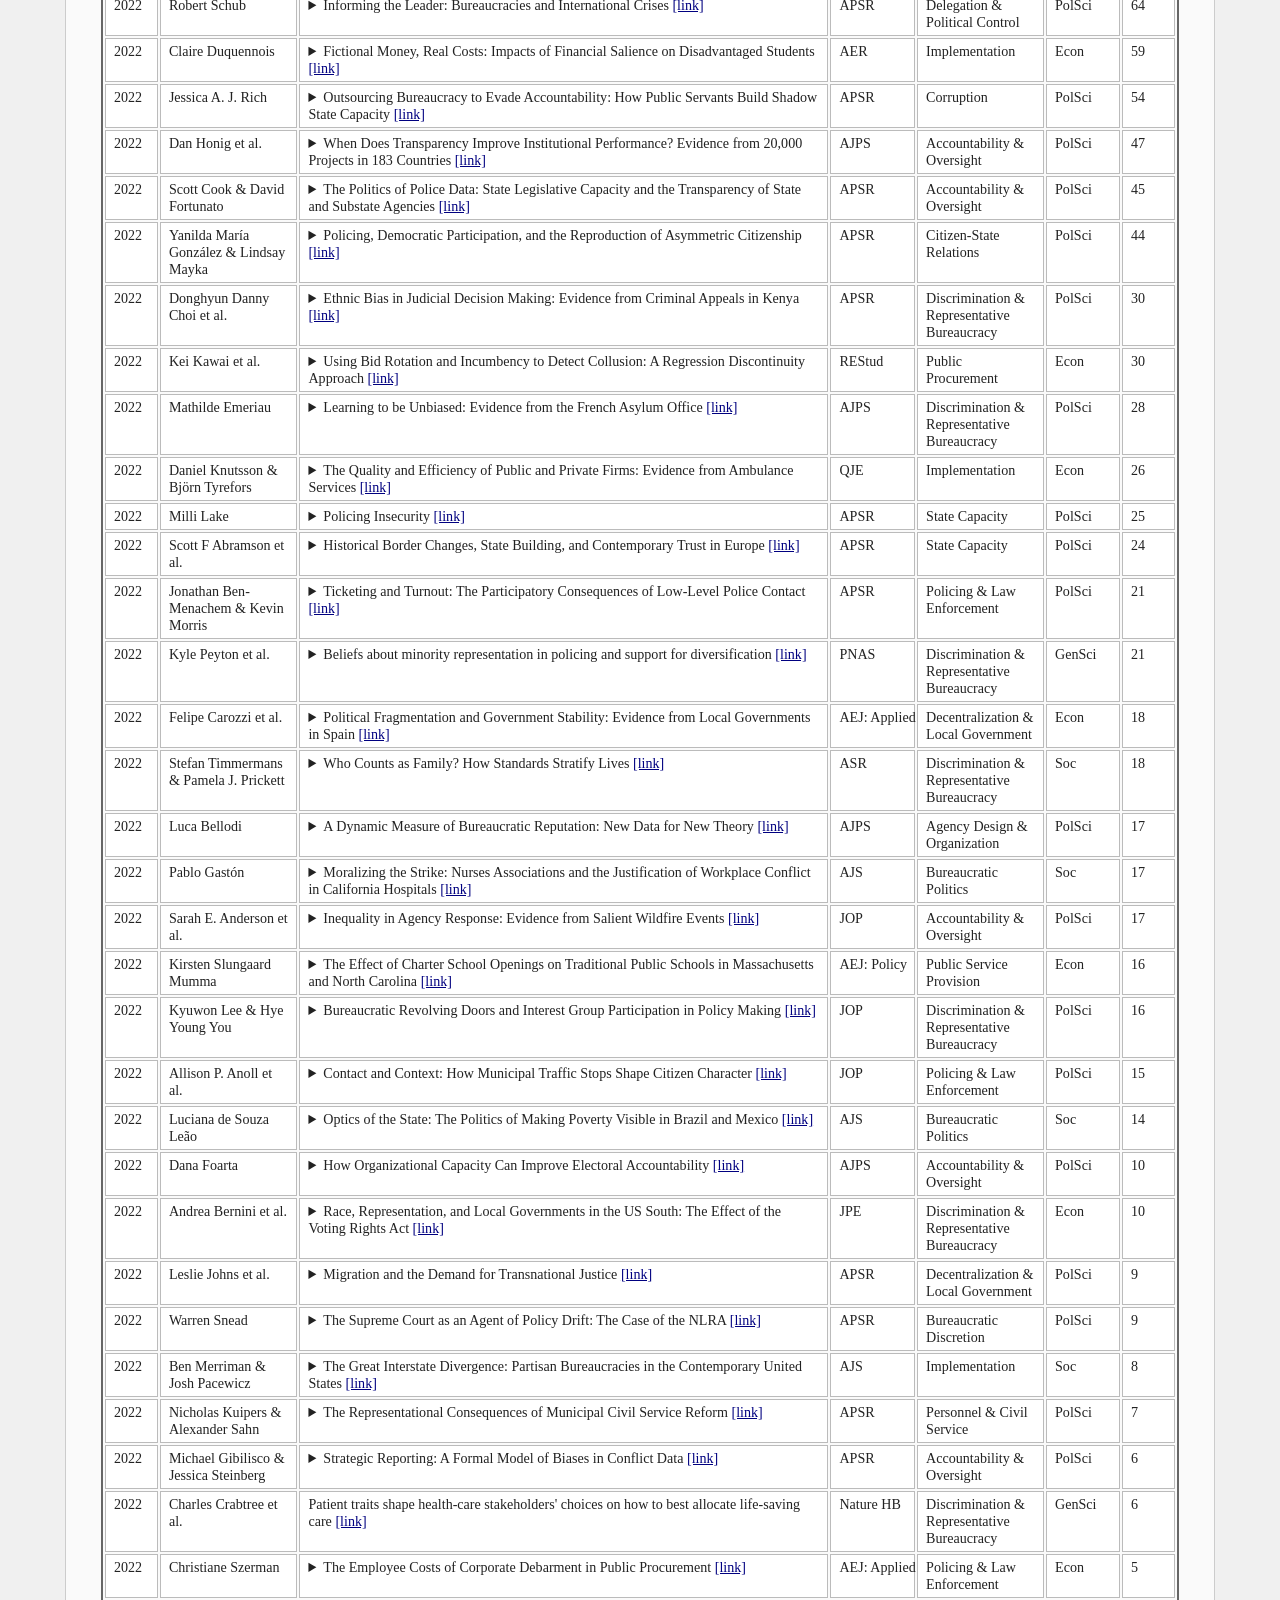
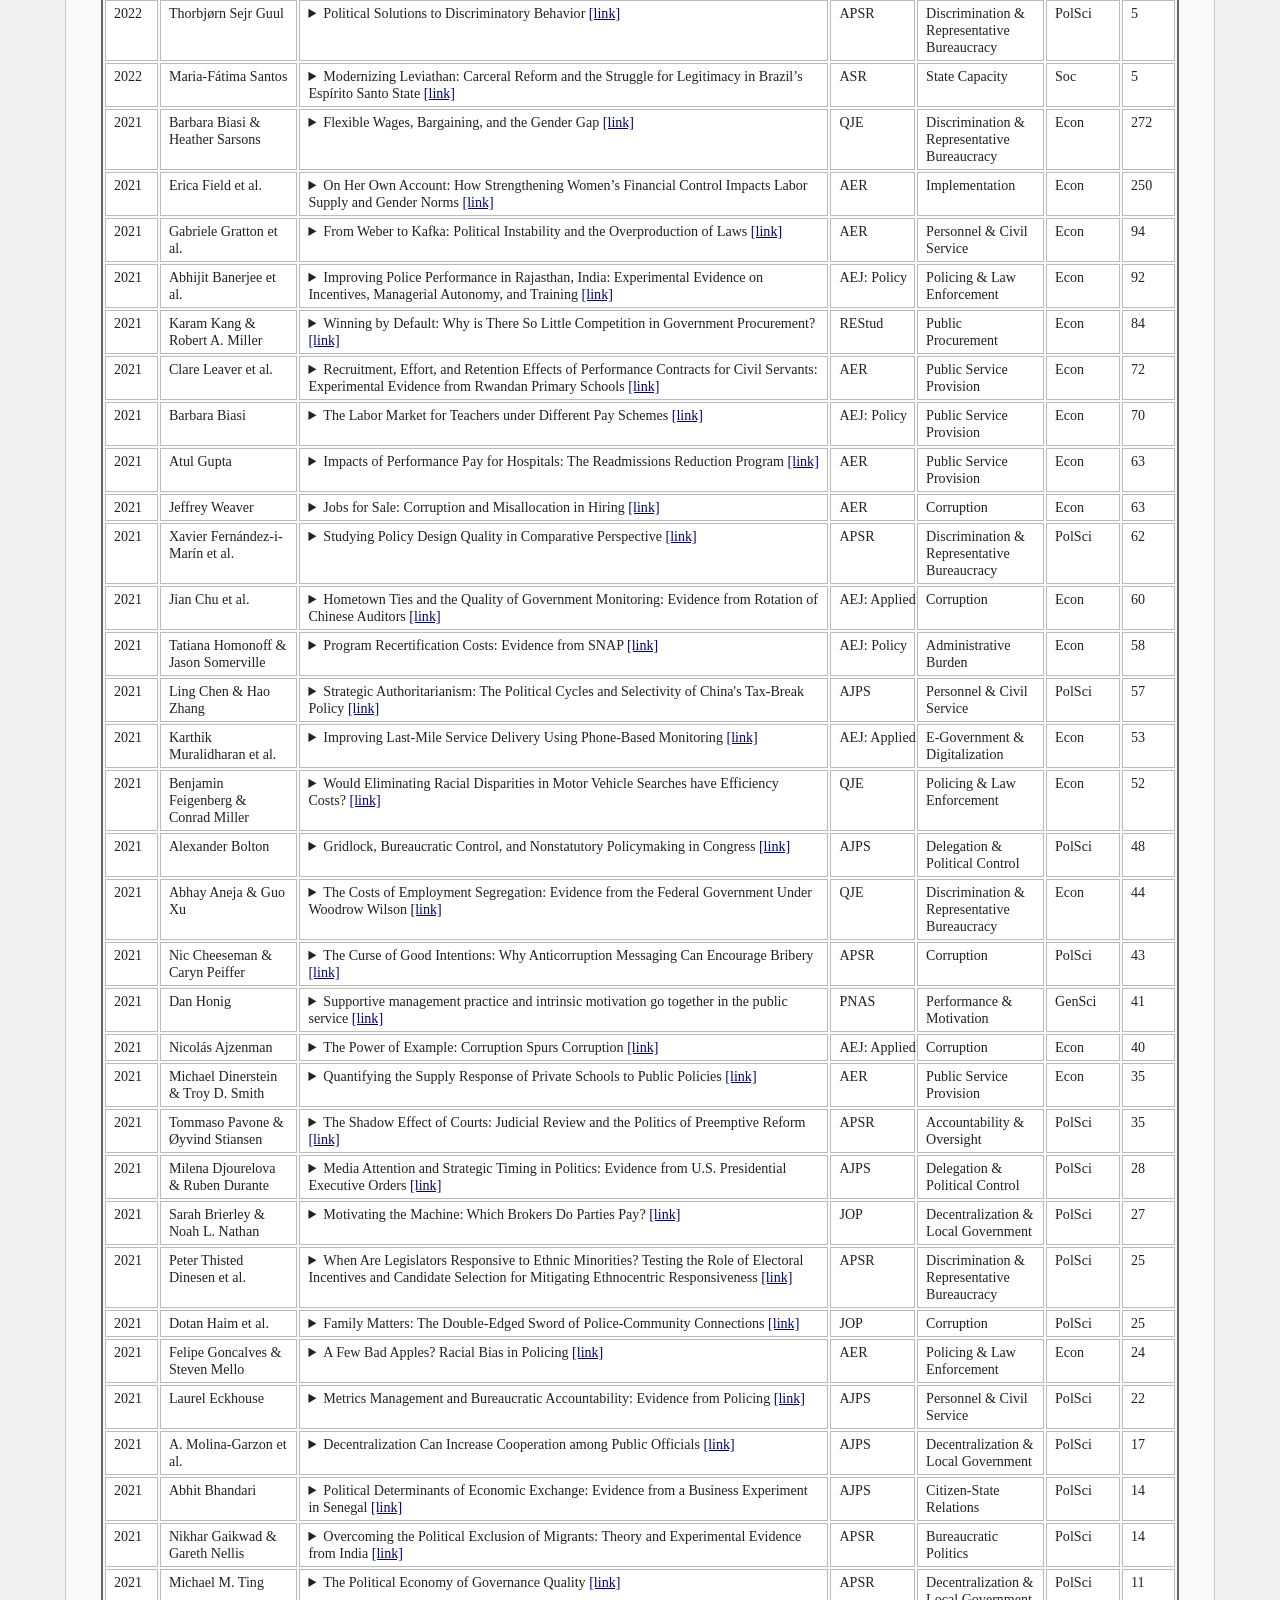
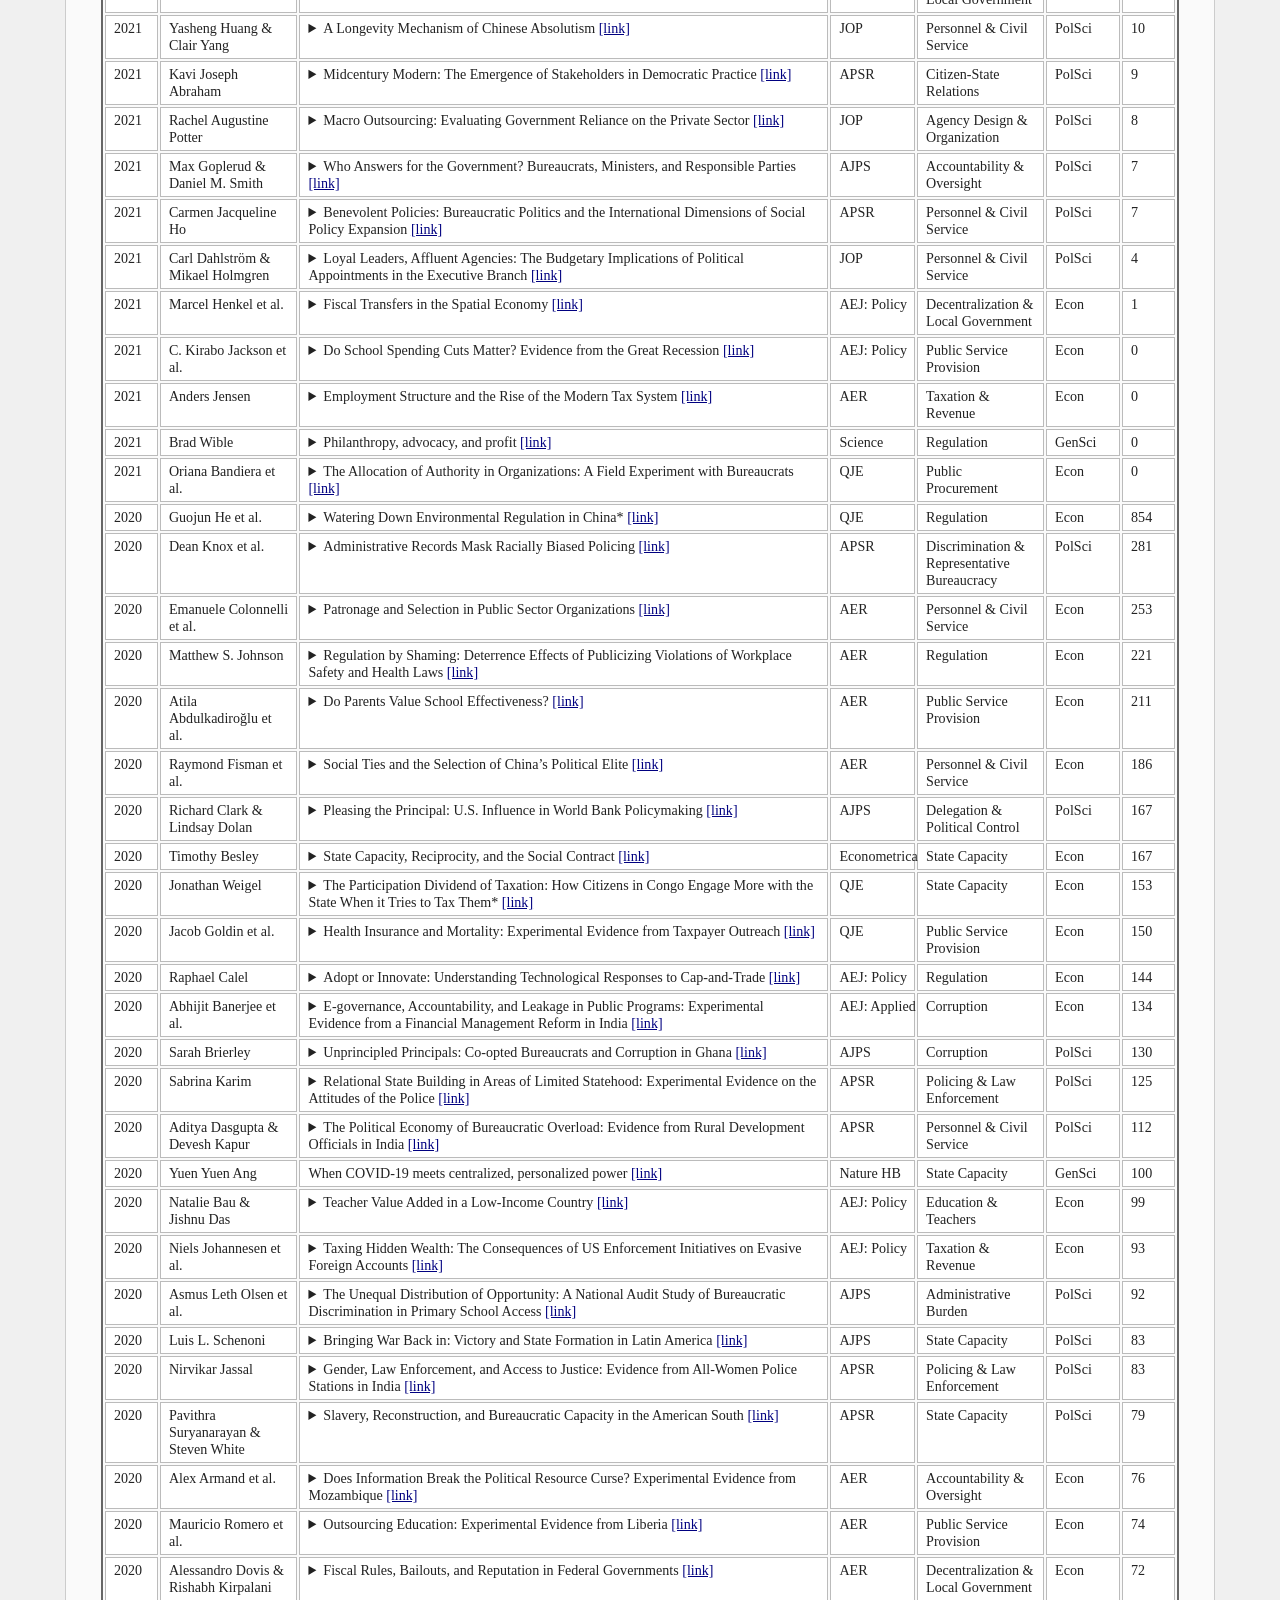
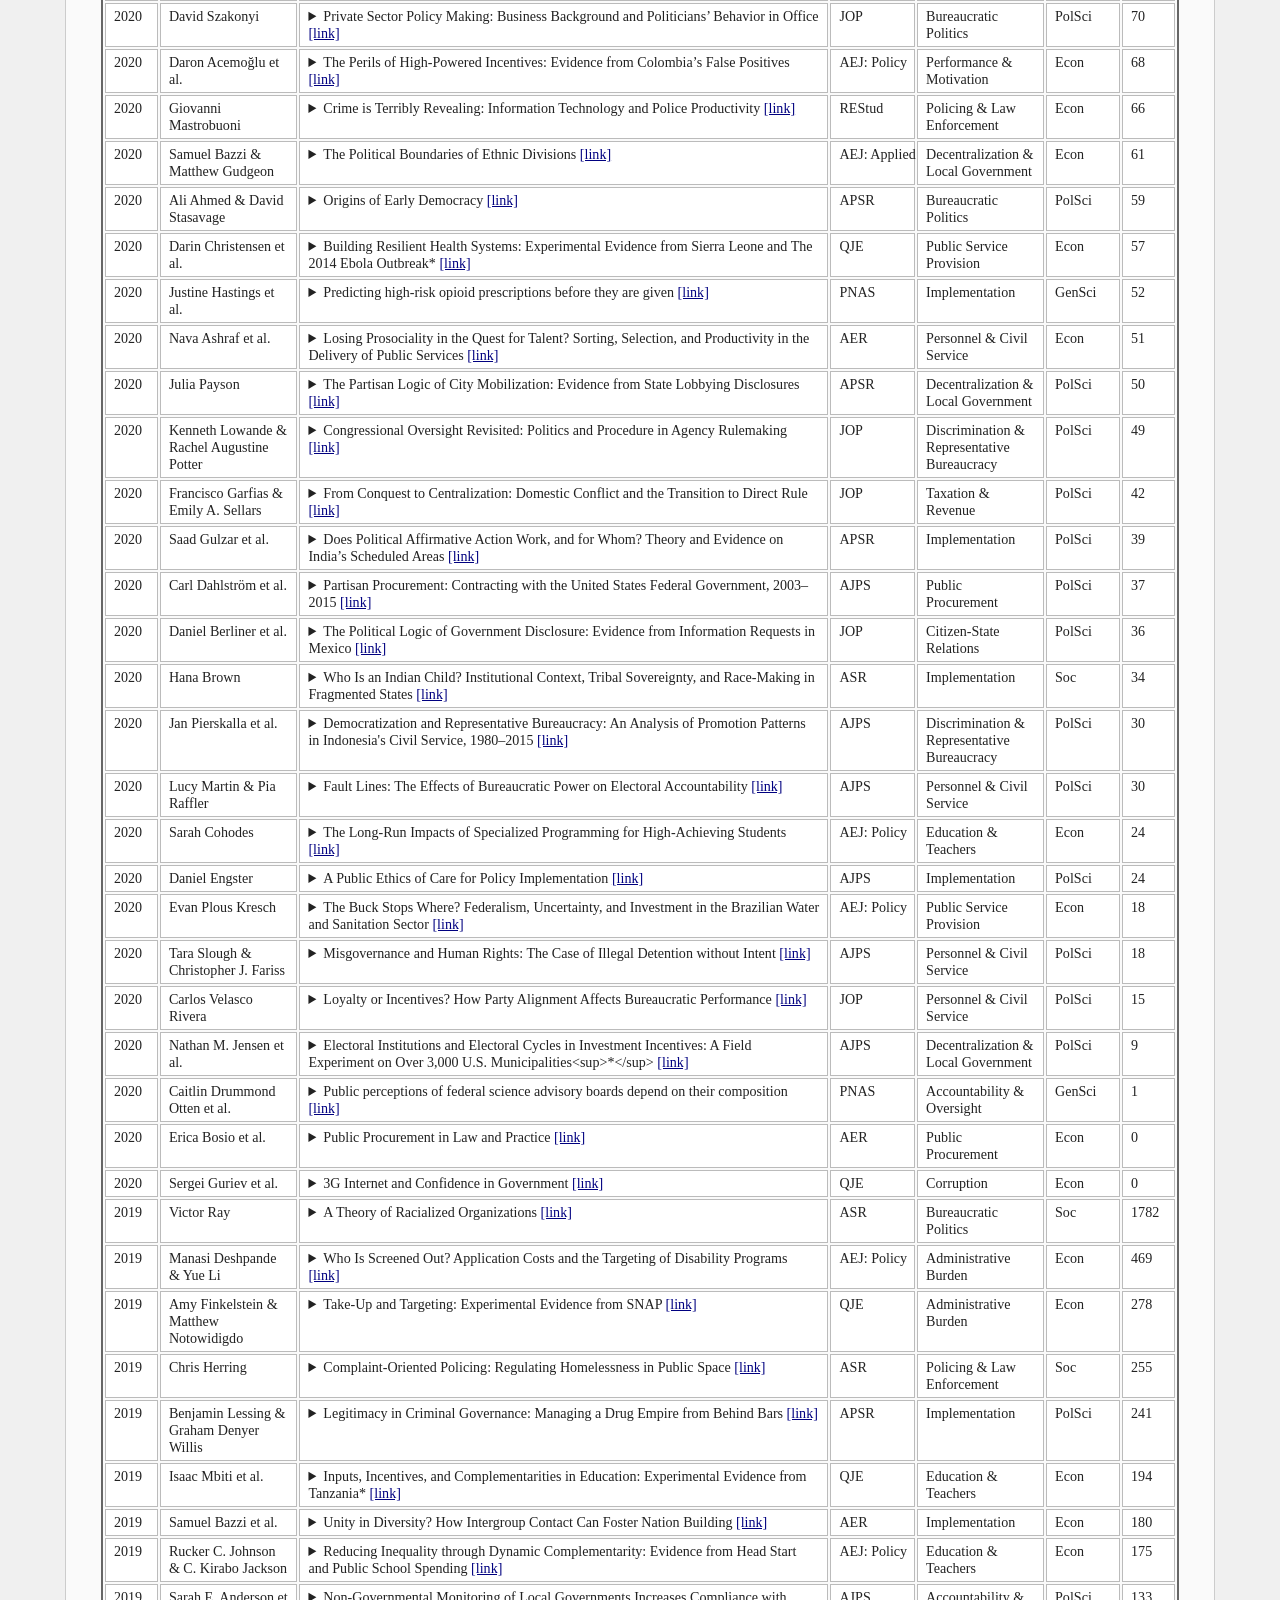
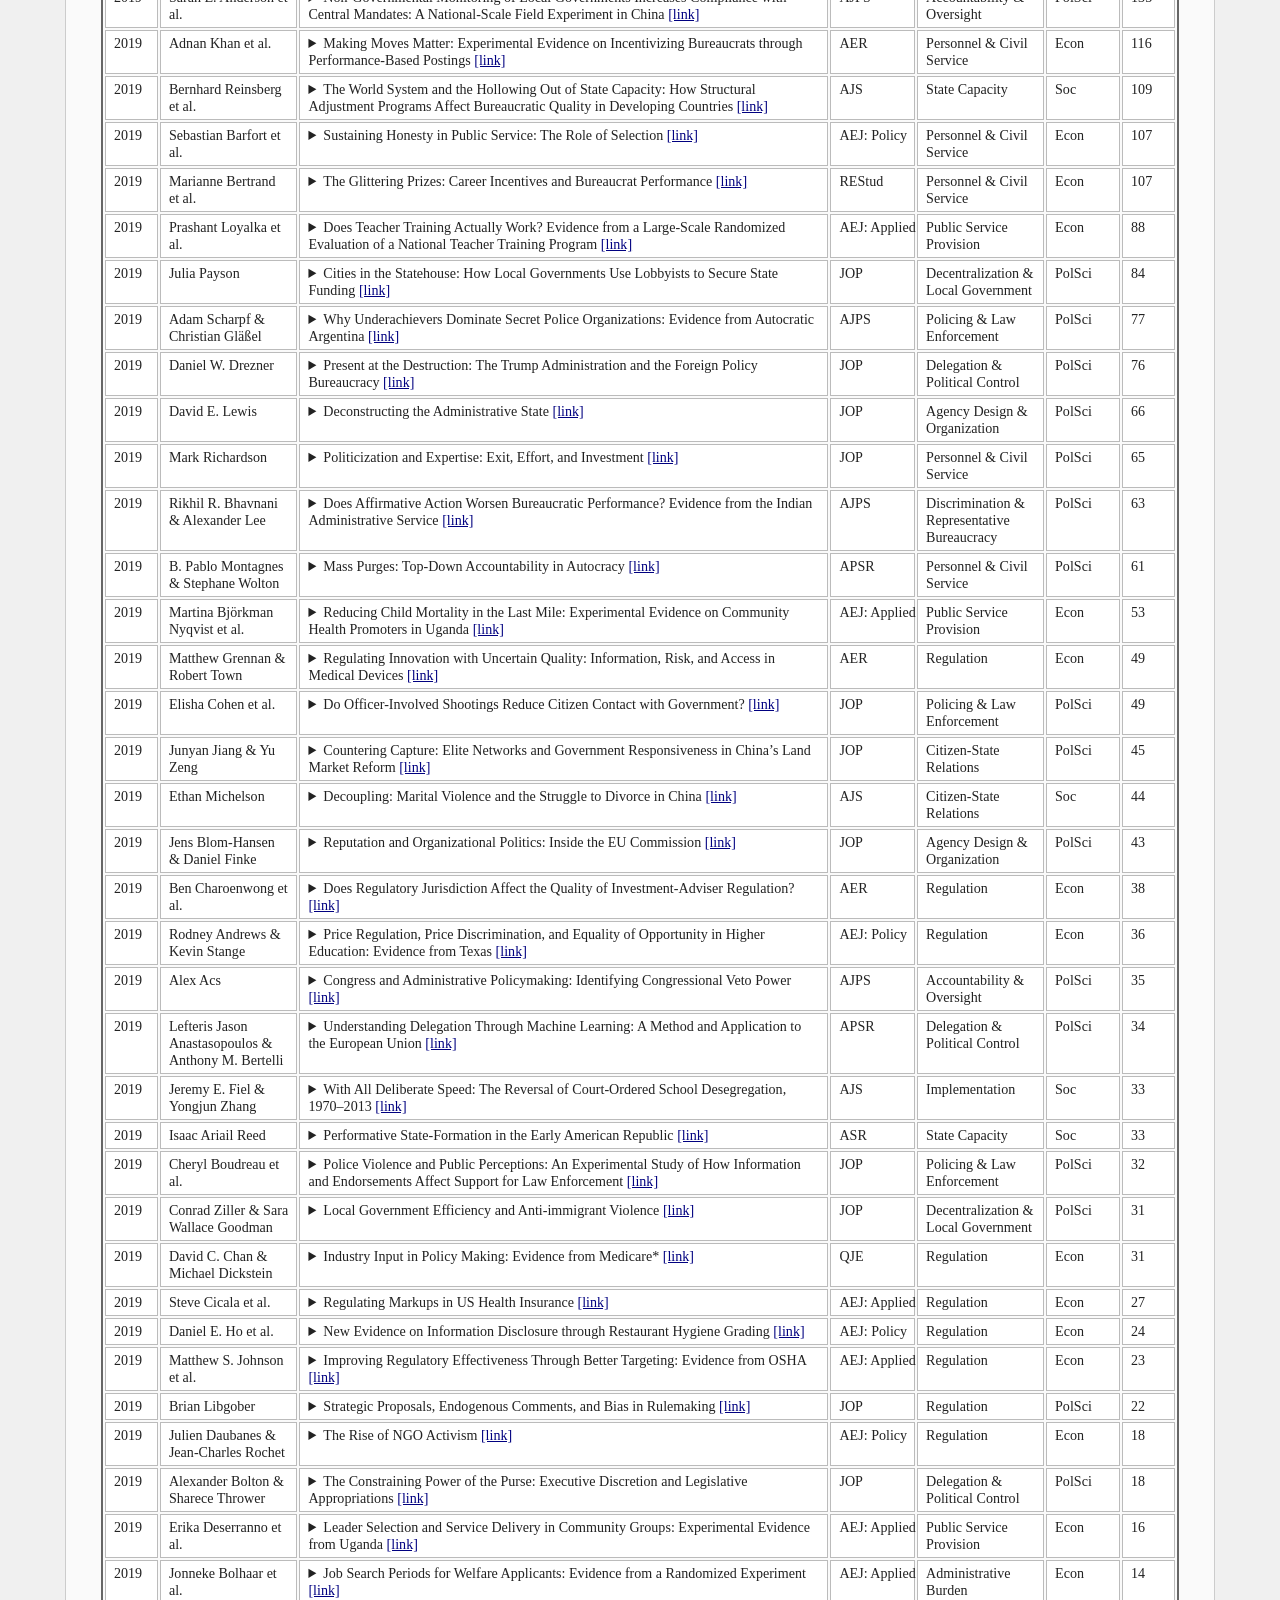
==== commit 504d5d67: "Make site mobile friendly and restore homepage content" ====
--- a/index.html
+++ b/index.html
@@ -1,6646 +1,6654 @@
-<!DOCTYPE html>
-<html lang="en">
-<head>
-    <meta charset="UTF-8">
-    <meta name="viewport" content="width=device-width, initial-scale=1.0">
-    <meta name="description" content="A curated archive of public administration research published outside PA journals. Browse 600+ articles from APSR, AJPS, JOP, and other top social science outlets. Based on Olsen, Bendtsen &amp; van Leeuwen (2026).">
-    <meta name="keywords" content="public administration, political science, PA research, bureaucracy, APSR, AJPS, JOP, citation network, academic archive">
-    <link rel="canonical" href="https://paopa.org/">
-    <!-- Open Graph -->
-    <meta property="og:type" content="website">
-    <meta property="og:title" content="The Archive of Public Administration outside Public Administration">
-    <meta property="og:description" content="A curated archive of 600+ public administration articles published in top social science journals outside the PA field.">
-    <meta property="og:url" content="https://paopa.org/">
-    <meta property="og:site_name" content="PA outside PA">
-    <!-- Twitter Card -->
-    <meta name="twitter:card" content="summary">
-    <meta name="twitter:title" content="PA outside PA — The Archive">
-    <meta name="twitter:description" content="A curated archive of 600+ public administration articles published in top social science journals outside the PA field.">
-    <title>The Archive of Public Administration outside Public Administration</title>
-    <link rel="stylesheet" href="style.css">
-    <script type="application/ld+json">
-    {
-      "@context": "https://schema.org",
-      "@type": "Dataset",
-      "name": "The Archive of Public Administration outside Public Administration",
-      "description": "A curated archive of 600+ public administration research articles published in top social science journals outside the PA field, including APSR, AJPS, and JOP.",
-      "url": "https://paopa.org/",
-      "license": "https://creativecommons.org/licenses/by/4.0/",
-      "creator": [
-        {
-          "@type": "Person",
-          "name": "Asmus Leth Olsen",
-          "url": "https://asmusolsen.com/"
-        },
-        {
-          "@type": "Person",
-          "name": "Karl-Emil Bendtsen",
-          "url": "https://karlemilbendtsen.github.io/"
-        },
-        {
-          "@type": "Person",
-          "name": "Pieter van Leeuwen"
-        }
-      ],
-      "isBasedOn": {
-        "@type": "ScholarlyArticle",
-        "name": "Public Administration Beyond Public Administration Journals",
-        "author": ["Asmus Leth Olsen", "Karl-Emil Bendtsen", "Pieter van Leeuwen"],
-        "datePublished": "2026",
-        "isPartOf": {
-          "@type": "Periodical",
-          "name": "PS: Political Science & Politics"
-        },
-        "url": "https://doi.org/10.1017/S1049096526101942"
-      },
-      "keywords": ["public administration", "political science", "citation analysis", "bureaucracy", "APSR", "AJPS", "JOP"]
-    }
-    </script>
-</head>
-<body>
-  
-<div id="container">
-
-    <div style="display: flex; align-items: flex-start; gap: 25px; margin-bottom: 10px;">
-        <img src="logo.png" alt="The Archive of Public Administration outside Public Administration" style="width: 192px; height: auto; flex-shrink: 0;">
-        <div>
-            <h1>The Archive of Public Administration outside Public Administration</h1>
-            <p class="subtitle">A living archive of Public Administration research published outside Public Administration journals</p>
-            <blockquote style="margin: 10px 0 0 0; padding: 8px 12px; border-left: 3px solid #666; font-style: italic; color: #444;">
-                &ldquo;The world needs PA as a subject area, and we live in a golden age of causally oriented PA research with high policy relevance, yet a substantial portion of it is being published outside the PA field&hellip;If actual PA research is scattered across many fields&hellip;then someone needs to take a bird&rsquo;s-eye view of the research to make the totality of the scientific effort more cumulative.&rdquo;
-                <br><span style="font-style: normal; font-size: 0.9em;">&mdash; Olsen, Bendtsen &amp; van Leeuwen (2026)</span>
-            </blockquote>
-        </div>
-    </div>
-    <hr>
-
-    <p>
-        We are re-building the field of Public Administration from the ground up! The Archive of Public Administration outside Public Administration is a living archive of Public Administration research published outside Public Administration journals.
-    </p>
-    <p>
-        Public administration should be defined by its subject &ndash; not by its journals. Research that fits any mainstream definition of Public Administration is now published across economics, political science, sociology, and general science journals &ndash; in volumes that rival or exceed what PA journals produce (Olsen, Bendtsen, van Leeuwen 2026).
-    </p>
-    <p>
-        Public administration cannot afford to be a journal-centric subfield while the rest of the social sciences publishes high-quality research on its core subject matter &ndash; often with more diverse cases and stronger methods &ndash; without even knowing the PA field exists (Olsen, Bendtsen, van Leeuwen 2026).
-    </p>
-    <p>
-        The fragmentation is not just an inconvenience. It is a direct threat to cumulative science. Reviews that only cover PA journals miss half the evidence. Textbooks that only cite PA journals teach half the field. A research frontier defined by journal titles rather than substance is not a frontier at all.
-    </p>
-    <p>
-        Public administration should be the Big Integrator. If research on public administration is scattered across disciplines, then PA must claim ownership of its subject matter wherever it appears (Olsen 2025). 
-        
-        This archive is a first step: a continuously updated record of Public Administration research published outside Public Administration journals, built from the ground up as infrastructure for a subject-centric field. To read more about the state of Public Administration Research outside Public Administration journals see:
-    </p>
-    <ul>
-        <li>Olsen, A.L. (2025). &ldquo;The Future of a Scattered Field.&rdquo; In Bouckaert et al. (Eds.), <i>Futures for the Public Sector</i>, 351&ndash;362. Leuven University Press. <a target="_blank" rel="noopener" href="https://www.jstor.org/stable/jj.21594840.25">jstor.org/stable/jj.21594840.25</a></li>
-        <li>Olsen, A.L., Bendtsen, K.-E. &amp; van Leeuwen, P. (2026). &ldquo;Public Administration Beyond Public Administration Journals.&rdquo; <i>PS: Political Science &amp; Politics</i>. <a target="_blank" rel="noopener" href="https://doi.org/10.1017/S1049096526101942">doi.org/10.1017/S1049096526101942</a></li>
-    </ul>
-
-    <hr>
-    <h2>The archive:</h2> </p><class="summary">717 articles from 17 journals, 1990&ndash;2026.
-
-    </p>
-
-    <details>
-        <summary><strong>Journals currently included (17)</strong></summary>
-        <p>
-            <i>American Economic Review</i>,
-            <i>American Economic Review: Insights</i>,
-            <i>American Economic Journal: Applied Economics</i>,
-            <i>American Economic Journal: Economic Policy</i>,
-            <i>Quarterly Journal of Economics</i>,
-            <i>Journal of Political Economy</i>,
-            <i>Econometrica</i>,
-            <i>Review of Economic Studies</i>,
-            <i>American Journal of Political Science</i>,
-            <i>American Political Science Review</i>,
-            <i>Journal of Politics</i>,
-            <i>American Sociological Review</i>,
-            <i>American Journal of Sociology</i>,
-            <i>Nature</i>,
-            <i>Nature Human Behaviour</i>,
-            <i>Science</i>,
-            <i>Proceedings of the National Academy of Sciences</i>.
-        </p>
-    </details>
-
-    <p>
-        Citation networks:
-        <a href="network.html">Direct Citation</a> &middot;
-        <a href="network-coupling.html">Bibliographic Coupling</a> &middot;
-        <a href="network-cocitation.html">Co-citation</a>
-    </p>   
-
-    <p style="color: red; font-weight: bold; text-align: center;">This archive is a work in progress. Coverage is being expanded continuously. More stuff soon.</p>
-
-    <div style="display: flex; align-items: center; gap: 12px; margin-bottom: 10px;">
-        <input type="text" id="searchBox" placeholder="Search articles..." style="flex: 1;">
-        <a href="archive.bib" class="btn-download" download="archive.bib">Download BibTeX</a>
-    </div>
-    <p id="searchCount" style="font-size: 0.85em; color: #666; margin: 0 0 8px 0;"></p>
-
-    <table cellpadding="5" id="articlesTable">
-        <tr>
-            <th>Year</th>
-            <th>Authors</th>
-            <th>Title</th>
-            <th>Journal</th>
-            <th>PA Concept</th>
-            <th>Discipline</th>
-            <th>Citations</th>
-        </tr>
-        <tr>
-            <td>2026</td>
-            <td>Devin Judge‐Lord et al.</td>
-            <td><details><summary>How shifting priorities and capacity affect policy work and constituency service: Evidence from a census of legislator requests to U.S. federal agencies <a href="https://doi.org/10.1111/ajps.70031" target="_blank" rel="noopener">[link]</a></summary><p class="abstract">Abstract When elected officials gain power, do they use it to provide more constituent service or affect policy? The answer informs debates over how legislator capacity, term limits, and institutional positions affect legislator behavior. We distinguish two countervailing effects of increased institutional power: shifting priorities and increased capacity. To assess how institutional power shapes behavior, we assemble a massive new database of 611,239 legislator requests to a near census of federal departments, agencies, and subagencies between 2007 and 2020. We find that legislators prioritize policy work as they gain institutional power (e.g., become a committee chair) but simultaneously maintain their levels of constituency service. Moreover, when a new legislator replaces an experienced legislator, the district receives less constituency service and less policy work. Rather than long‐serving and powerful elected officials diverting attention from constituents, their increased capacity enables them to maintain levels of constituency service, even as they prioritize policy work.</p></details></td>
-            <td>AJPS</td>
-            <td>Accountability &amp; Oversight</td>
-            <td>PolSci</td>
-            <td>0</td>
-        </tr>
-        <tr>
-            <td>2026</td>
-            <td>Soeren Henn et al.</td>
-            <td><details><summary>Seeing like a citizen: Experimental evidence on how empowerment affects engagement with the state <a href="https://doi.org/10.1111/ajps.70033" target="_blank" rel="noopener">[link]</a></summary><p class="abstract">Abstract Building a strong and effective state requires revenue. Yet, in many low‐income countries, citizens do not make formal payments to the state or forego engaging with the state altogether due to vulnerability to opportunistic demands by state agents. We study two randomized interventions in Kinshasa, Democratic Republic of the Congo, designed to empower citizens in their negotiations with opportunistic state agents: one provided information about statutory payment obligations, the other offered protection from abusive officials. We examine the effects not only on citizen payment amounts (intensive margin effects) but also on whether citizens start making formal payments, or any payments, to the state (extensive margin effects). We find that protection, and to a lesser extent information, had clear extensive margin effects, increasing the share of citizens making formal payments and engaging with the state. These findings show how empowering citizens can help countries transition away from a low‐revenue, low engagement equilibrium.</p></details></td>
-            <td>AJPS</td>
-            <td>Citizen-State Relations</td>
-            <td>PolSci</td>
-            <td>0</td>
-        </tr>
-        <tr>
-            <td>2026</td>
-            <td>Jeremy Bowles</td>
-            <td><details><summary>Do Elites Know Best? Candidate Selection and Policy Implementation in Postindependence Tanzania <a href="https://doi.org/10.1017/s0003055426101531" target="_blank" rel="noopener">[link]</a></summary><p class="abstract">How do candidate selection processes shape policy outcomes? Studying Tanzania’s initial single-party legislative elections, I assess how electing candidates preferred by party elites affected policy implementation, which emphasized rural development during this period. Leveraging the deterministic assignment of ballot symbols—which was orthogonal to candidate characteristics but had large electoral effects—finds that their election substantially increased the supply of salient local public goods. Assembling novel candidate-level data, I document that elites prioritized candidates’ national prominence while voters prioritized their local ties. Rather than representing misaligned incentives, the results are consistent with elites, in an incipient regime, more quickly understanding which characteristics would matter for candidates’ performance in office. Beyond highlighting novel conditions under which elite-led candidate selection facilitates responsiveness, the results underscore the distributive consequences of candidate selection even in nondemocratic settings.</p></details></td>
-            <td>APSR</td>
-            <td>Implementation</td>
-            <td>PolSci</td>
-            <td>0</td>
-        </tr>
-        <tr>
-            <td>2026</td>
-            <td>Kyle Greenberg et al.</td>
-            <td><details><summary>The Effects of Gender Integration on Men: Evidence from the U.S. Military <a href="https://doi.org/10.1093/qje/qjag016" target="_blank" rel="noopener">[link]</a></summary><p class="abstract">Abstract Do men negatively respond when women first enter an occupation? We answer this question by studying the end of one of the final explicit occupational barriers to women in the U.S.: in 2016, the U.S. military opened all positions to women, including historically male-only combat occupations. We exploit the staggered integration of women into combat units to estimate the causal effects of the introduction of female colleagues on men’s job performance, behavior, and perceptions of workplace quality, using monthly administrative personnel records and rich survey responses. We find that integrating women into previously all-male units does not negatively affect men’s performance or behavioral outcomes, including retention, promotions, demotions, separations for misconduct, criminal investigations, and medical conditions. Most of our results are precise enough to rule out small detrimental effects. However, there is a wedge between men’s perceptions and performance. The integration of women causes a negative shift in male soldiers’ perceptions of workplace quality. The decline is driven by units integrated with female officers, likely arising from female officers increasing men’s awareness of workplace problems or from men’s dissatisfaction from working with women in positions of authority—even though men in such units show some performance gains. If male-dominated workplaces are reluctant to incorporate women due to expectations that men will become less productive, our paper provides evidence to weigh against that notion.</p></details></td>
-            <td>QJE</td>
-            <td>Performance &amp; Motivation</td>
-            <td>Econ</td>
-            <td>0</td>
-        </tr>
-        <tr>
-            <td>2025</td>
-            <td>Muhammad Yasir Khan</td>
-            <td><details><summary>Mission Motivation and Public Sector Performance: Experimental Evidence from Pakistan <a href="https://doi.org/10.1257/aer.20231247" target="_blank" rel="noopener">[link]</a></summary><p class="abstract">This paper studies, through a randomized field experiment involving community health workers in Pakistan, if public sector organizations can improve worker performance by investing in their mission motivation. The findings reveal that training aimed at strengthening mission motivation improves workers&#x27; performance in their core responsibility of monthly household visits, as well as in multiple tasks performed during and outside these visits. This holistic improvement in performance leads to improved health outcomes for children in the communities served by these workers. These results highlight the importance of promoting organizational missions as a strategy to improve public sector performance in low-income countries. (JEL C93, I11, J13, J24, L31, M53, O12)</p></details></td>
-            <td>AER</td>
-            <td>Performance &amp; Motivation</td>
-            <td>Econ</td>
-            <td>29</td>
-        </tr>
-        <tr>
-            <td>2025</td>
-            <td>Lutz Sager &amp; Gregor Singer</td>
-            <td><details><summary>Clean Identification? The Effects of the Clean Air Act on Air Pollution, Exposure Disparities, and House Prices <a href="https://doi.org/10.1257/pol.20220745" target="_blank" rel="noopener">[link]</a></summary><p class="abstract">We assess the US Clean Air Act standards for fine particulate matter (PM 2.5 ). Using high-resolution data, we find that the 2005 regulation reduced PM 2.5 levels by 0.4 μg/m 3 over five years, with larger effects in more polluted areas. Standard difference-in-differences overstates these effects by a factor of three because time trends differ by baseline pollution, a bias we overcome with three alternative approaches. We show that the regulation contributed to narrowing Urban-Rural and Black-White PM 2.5 exposure disparities, but less than difference-in-differences suggest. Pollution damages capitalized into house prices, however, appear larger than previously thought when leveraging regulatory variation. (JEL D63, K32, Q52, Q53, Q58, R31)</p></details></td>
-            <td>AEJ: Policy</td>
-            <td>Regulation</td>
-            <td>Econ</td>
-            <td>13</td>
-        </tr>
-        <tr>
-            <td>2025</td>
-            <td>Doron Shiffer–Sebba</td>
-            <td><details><summary>Keeping the Family Fortune: How Bureaucratic Practices Preserve Elite Multigenerational Wealth <a href="https://doi.org/10.1177/00031224251319001" target="_blank" rel="noopener">[link]</a></summary><p class="abstract">How do wealthy families preserve their fortunes across generations? A historic peak in wealth inequality in the United States has inspired research on how economic elites benefit from markets, tax rates, and legal entities. However, the ongoing practices through which families maintain their fortunes across generations are less understood. Using six months of ethnographic observations at a wealth manager for the top 0.1 percent, as well as interviews with the manager’s clients and a wider sample of managers, I argue that wealthy families adopt what I call “bureaucratic practices”—activities like meetings, presentations, and signing documents—to preserve wealth intergenerationally. After erecting legal entities such as corporations, trusts, and foundations, wealth managers help wealthy families implement bureaucratic practices. These practices, which privilege bureaucratic form over substance, constitute a crucial behavioral layer atop the legal infrastructure, facilitating a greater degree of wealth preservation compared with using entities alone. Thus, preserving wealth at the top should be understood not merely as a set of discrete transfers from parents to children, but as an enduring multigenerational process of professional socialization that introduces new behaviors into family life.</p></details></td>
-            <td>ASR</td>
-            <td>Citizen-State Relations</td>
-            <td>Soc</td>
-            <td>9</td>
-        </tr>
-        <tr>
-            <td>2025</td>
-            <td>Bocar Ba et al.</td>
-            <td><details><summary>Political diversity in U.S. police agencies <a href="https://doi.org/10.1111/ajps.12945" target="_blank" rel="noopener">[link]</a></summary><p class="abstract">Partisans are divided on policing policy, which may affect officer behavior. We merge rosters from 99 of the 100 largest local U.S. agencies-over one third of local law enforcement agents nationwide-with voter files to study police partisanship. Police skew more Republican than their jurisdictions, with notable exceptions. Using fine-grained data in Chicago and Houston, we compare behavior of Democratic and Republican officers facing common circumstances. We find minimal partisan differences after correcting for multiple comparisons. But consistent with prior work, we find Black and Hispanic officers make fewer stops and arrests in Chicago, and Black officers use force less often in both cities. Comparing same-race partisans, we find White Democrats make more violent crime arrests than White Republicans in Chicago. Our results suggest that despite Republicans&#x27; preference for more punitive law enforcement policy and their overrepresentation in policing, partisan divisions often do not translate into detectable differences in on-the-ground enforcement.</p></details></td>
-            <td>AJPS</td>
-            <td>Discrimination &amp; Representative Bureaucracy</td>
-            <td>PolSci</td>
-            <td>8</td>
-        </tr>
-        <tr>
-            <td>2025</td>
-            <td>Aaron Erlich &amp; Jordan Gans‐Morse</td>
-            <td><details><summary>Can norm‐based information campaigns reduce corruption? <a href="https://doi.org/10.1111/ajps.12940" target="_blank" rel="noopener">[link]</a></summary><p class="abstract">Abstract Can norm‐based information campaigns reduce corruption? Such campaigns use messaging about how people typically behave (descriptive norms) or ought to behave (injunctive norms). Drawing on survey and lab experiments in Ukraine, we unpack and evaluate the distinct effects of these two types of social norms. Four findings emerge: First, injunctive‐norm messaging produces consistent but relatively small and temporary effects. These may serve as moderately effective, low‐cost anti‐corruption tools but are unlikely to inspire large‐scale norm transformations. Second, contrary to recent studies, we find no evidence that either type of norm‐based messaging “backfires” by inadvertently encouraging corruption. Third, descriptive‐norm messages emphasizing corruption&#x27;s decline produce relatively large and long‐lasting effects—but only among subjects who find messages credible. Fourth, both types of norm‐based messaging have a substantially larger effect on younger citizens. These findings have broader implications for messaging campaigns, especially those targeting social problems that, like corruption, require mitigation of collective action dilemmas.</p></details></td>
-            <td>AJPS</td>
-            <td>Corruption</td>
-            <td>PolSci</td>
-            <td>5</td>
-        </tr>
-        <tr>
-            <td>2025</td>
-            <td>Yannick Pengl et al.</td>
-            <td><details><summary>The Train Wrecks of Modernization: Railway Construction and Separatist Mobilization in Europe <a href="https://doi.org/10.1017/s0003055425000048" target="_blank" rel="noopener">[link]</a></summary><p class="abstract">This paper uses the gradual expansion of the European railway network to investigate how this key technological driver of modernization affected ethnic separatism between 1816 and 1945. Combining new historical data on ethnic settlement areas, conflict, and railway construction, we test how railroads affected separatist conflict and successful secession as well as independence claims among peripheral ethnic groups. Difference-in-differences, event study, and instrumental variable models show that, on average, railway-based modernization increased separatist mobilization and secession. These effects concentrate in countries with small core groups, weak state capacity, and low levels of economic development as well as in large ethnic minority regions. Exploring causal mechanisms, we show how railway networks can facilitate mobilization by increasing the internal connectivity of ethnic regions and hamper it by boosting state reach. Overall, our findings call for a more nuanced understanding of the effects of European modernization on nation building.</p></details></td>
-            <td>APSR</td>
-            <td>State Capacity</td>
-            <td>PolSci</td>
-            <td>4</td>
-        </tr>
-        <tr>
-            <td>2025</td>
-            <td>Amanda Sahar d’Urso</td>
-            <td><details><summary>What Happens When You Can’t Check the Box? Categorization Threat and Public Opinion among Middle Eastern and North African Americans <a href="https://doi.org/10.1017/s0003055425100919" target="_blank" rel="noopener">[link]</a></summary><p class="abstract">Middle Eastern and North African (MENA) Americans are politically visible yet institutionally invisible, long categorized as “white” by the U.S. government despite neither self-categorizing nor racially assigned as such. Most forms—across public and private sectors—still lack a “MENA” category option. What are the political consequences of institutional invisibility? Across two survey experiments and in-depth interviews, I find that exclusion from official identity categories triggers the experience of categorization threat, a psychological response rarely linked to political behavior. When MENA Americans experience categorization threat, they respond by expressing opinions on politics in ways that attempt to signal and assert their MENA identity and, to a lesser extent, Person of Color (POC) identity. Such identity assertion demonstrates that bureaucratic categorization influences expressions of public opinion on politics, not simply how people self-categorize. Researching the effects of category exclusion on public opinions creates opportunities for more accurate and democratic scholarship.</p></details></td>
-            <td>APSR</td>
-            <td>Bureaucratic Politics</td>
-            <td>PolSci</td>
-            <td>4</td>
-        </tr>
-        <tr>
-            <td>2025</td>
-            <td>Sabrina T Howell et al.</td>
-            <td><details><summary>Opening Up Military Innovation: Causal Effects of Reforms to US Defense Research <a href="https://doi.org/10.1086/737235" target="_blank" rel="noopener">[link]</a></summary><p class="abstract">For governments procuring innovation, one choice is whether to specify desired products (a conventional approach) or allow firms to suggest ideas (an open approach). Using a US Air Force R&amp;D grant program where open and conventional competitions were held simultaneously, we find that open awards increase both commercial innovation and technology adoption by the military. In contrast, conventional awards have no positive effects on new technology but do create more program lock-in. We present evidence that openness matters over and above inducing differential selection, for example, of less well-established firms. These results suggest benefits from open approaches to innovation procurement.</p></details></td>
-            <td>JPE</td>
-            <td>Public Procurement</td>
-            <td>Econ</td>
-            <td>4</td>
-        </tr>
-        <tr>
-            <td>2025</td>
-            <td>Martin Mattsson</td>
-            <td><details><summary>Information Systems, Service Delivery, and Corruption: Evidence From the Bangladesh Civil Service <a href="https://doi.org/10.1257/app.20230672" target="_blank" rel="noopener">[link]</a></summary><p class="abstract">Slow public service delivery and corruption are common problems in low- and middle-income countries. Can better management information systems improve delivery speed? Does improving the delivery speed reduce corruption? In a large-scale experiment with the Bangladesh Civil Service, I send monthly scorecards measuring delays in service delivery to government officials and their supervisors. The scorecards increase on-time service delivery by 11 percent but do not reduce bribes. Instead, the scorecards increase bribes for high-performing bureaucrats. A model where bureaucrats&#x27; reputational concerns constrain bribes can explain the results. When positive performance feedback improves bureaucrats&#x27; reputations, the constraint is relaxed, and bribes increase. (JEL D73, D83, H83, O17)</p></details></td>
-            <td>AEJ: Applied</td>
-            <td>Corruption</td>
-            <td>Econ</td>
-            <td>3</td>
-        </tr>
-        <tr>
-            <td>2025</td>
-            <td>Mark Shepard &amp; Myles Wagner</td>
-            <td><details><summary>Do Ordeals Work for Selection Markets? Evidence from Health Insurance Auto-Enrollment <a href="https://doi.org/10.1257/aer.20231133" target="_blank" rel="noopener">[link]</a></summary><p class="abstract">Are application hassles, or “ordeals,” an effective way to limit public program enrollment? We provide new evidence by studying (removal of) an auto-enrollment policy for health insurance, adding an extra step to enroll. This minor ordeal has a major impact, reducing enrollment by 33 percent and differentially excluding young, healthy, and economically disadvantaged people. Using a simple model, we show adverse selection—a classic feature of insurance markets—undermines ordeals’ standard rationale of excluding low-value individuals since they are also low-cost and may not be inefficient. Our analysis illustrates why ordeals targeting is unlikely to work well in selection markets. (JEL D82, G22, H75, I13, I18)</p></details></td>
-            <td>AER</td>
-            <td>Administrative Burden</td>
-            <td>Econ</td>
-            <td>3</td>
-        </tr>
-        <tr>
-            <td>2025</td>
-            <td>Heng Chen et al.</td>
-            <td><details><summary>Women in the Courtroom: Technology and Justice <a href="https://doi.org/10.1093/restud/rdaf066" target="_blank" rel="noopener">[link]</a></summary><p class="abstract">Abstract Our study analyses 6 million civil judgments in China from 2014 to 2018, documenting gender disparities that disfavour female litigants. We investigate the impact of an open justice reform that mandated courts to broadcast legal proceedings live on a centralized online platform. By exploiting variations in its implementation across courts and over time and employing both difference-in-differences and Bartik IV approaches, we find that gender disparities in chances of winning decrease as broadcast intensity increases. Analysis of the textual content of judicial decisions provides further evidence that these changes in judicial outcomes stem from altered judge behaviours (i.e. attention and effort) under enhanced judicial transparency. Our results demonstrate how information technology shapes judges’ conduct, underscoring its broader potential to improve accountability in public institutions.</p></details></td>
-            <td>REStud</td>
-            <td>Accountability &amp; Oversight</td>
-            <td>Econ</td>
-            <td>3</td>
-        </tr>
-        <tr>
-            <td>2025</td>
-            <td>Claire Laurier Decoteau et al.</td>
-            <td><details><summary>The Risks of Renting on the Margins: Housing Informality and State Legibility in the COVID-19 Pandemic <a href="https://doi.org/10.1177/00031224241307343" target="_blank" rel="noopener">[link]</a></summary><p class="abstract">Welfare programs place burdens on citizens to document their vulnerability through means-tested regulations in the United States, but theories of the welfare state do not necessarily account for mismatches between residents’ eligibility and their legibility to state infrastructure. Focusing on housing instability during the COVID-19 pandemic, we explain how Chicago residents who were eligible for emergency rental assistance programs (ERAPs) were unable to render their vulnerability and survival strategies legible to formal bureaucratic systems. This meant that despite the extensive federal funding allocated to state and municipal ERAPs during the pandemic, many people who were behind on rent did not even apply for support. Based on 76 in-depth interviews with low-income renters and 25 interviews with people working with these programs in Chicago, we document three mismatches between renters’ survival strategies and the requirements of formal bureaucratic systems of categorization. First, we illustrate how people who informally leased apartments in Chicago struggled to properly document their housing instability and the administrative burdens they faced in doing so. Second, because of acute housing precarity and fear of eviction, some renters prioritized their rent over other needs and then could not translate their vulnerability into ERAP eligibility. Third, we explain how undocumented Chicagoans often avoided ERAPs because of the perceived risks associated with becoming legible to the state. Being unable or unwilling to access aid created a cascade of other precarious conditions.</p></details></td>
-            <td>ASR</td>
-            <td>Administrative Burden</td>
-            <td>Soc</td>
-            <td>2</td>
-        </tr>
-        <tr>
-            <td>2025</td>
-            <td>Pamela Ban et al.</td>
-            <td>Bureaucrats in Congress: The Politics of Interbranch Information Sharing <a href="https://doi.org/10.1086/735440" target="_blank" rel="noopener">[link]</a></td>
-            <td>JOP</td>
-            <td>Delegation &amp; Political Control</td>
-            <td>PolSci</td>
-            <td>2</td>
-        </tr>
-        <tr>
-            <td>2025</td>
-            <td>Amanda Kennard &amp; Diana Stanescu</td>
-            <td>Do International Bureaucrats Matter? Evidence from the International Monetary Fund <a href="https://doi.org/10.1086/735705" target="_blank" rel="noopener">[link]</a></td>
-            <td>JOP</td>
-            <td>Agency Design &amp; Organization</td>
-            <td>PolSci</td>
-            <td>2</td>
-        </tr>
-        <tr>
-            <td>2025</td>
-            <td>John Minnich</td>
-            <td><details><summary>Re-Innovation Nation: The Political Economy of Technology Transfer Policy in Post-WTO China <a href="https://doi.org/10.1086/737174" target="_blank" rel="noopener">[link]</a></summary><p class="abstract">This article examines China’s efforts to accelerate its economic rise using technology absorption policies, or measures that condition foreign market access on technology transfers to domestic firms. I argue bureaucratic fragmentation and China’s position in global value chains (GVCs) constrain its bargaining power over foreign investors, limiting the use of tech absorption policies even in highly strategic industries such as semiconductors. Case studies and analysis of a new industry-level dataset from 1995-2015 suggest centralizing reforms facilitated increased use of tech absorption policies in strategic industries over time. However, China’s reliance on foreign firms to drive export growth and associated employment undercuts tech absorption efforts in strategic industries in which it occupies an intermediate position in GVCs. My findings show how regulatory institutions and GVCs shape the political economy of bargaining over technology transfer between states and firms, and how position in production networks influences the strategic choices behind China’s rise.</p></details></td>
-            <td>JOP</td>
-            <td>Agency Design &amp; Organization</td>
-            <td>PolSci</td>
-            <td>2</td>
-        </tr>
-        <tr>
-            <td>2025</td>
-            <td>Jared Finnegan et al.</td>
-            <td><details><summary>The Institutional Sources of Economic Transformation: Explaining Variation in Energy Transitions <a href="https://doi.org/10.1086/735439" target="_blank" rel="noopener">[link]</a></summary><p class="abstract">Why are some governments more effective in promoting economic change than others? We develop a theory of the institutional sources of economic transformation. Institutions can facilitate transformation through two central mechanisms: insulation and compensation. The institutional sources of transformation vary across policy types, whether policies impose costs primarily on consumers (demand-side policies) or on producers (supply-side policies). Proportional electoral rules and strong welfare states facilitate demand-side policies, whereas autonomous bureaucracies and corporatist interest intermediation facilitate supply-side policies. We test our theory by leveraging the 1973 oil crisis, an exogenous shock that compelled policymakers to simultaneously pursue transformational change across industrialized countries. Evidence from the generalized synthetic control method, case studies, and discourse network analysis support our hypotheses. The findings have important implications for contemporary transformations, including climate change policy and low-carbon transitions.</p></details></td>
-            <td>JOP</td>
-            <td>Agency Design &amp; Organization</td>
-            <td>PolSci</td>
-            <td>2</td>
-        </tr>
-        <tr>
-            <td>2025</td>
-            <td>Mirko Heinzel et al.</td>
-            <td><details><summary>Understanding Resourcing Trade-offs in International Organizations: Evidence from an Elite Survey Experiment <a href="https://doi.org/10.1086/736339" target="_blank" rel="noopener">[link]</a></summary><p class="abstract">International organizations (IOs) are mandated to address some of the most important global challenges under intense budget scarcity. In recent years, they expanded their funding base through a greater reliance on earmarked voluntary contributions by member states and non-state actors. Critics warn that earmarked funding creates an important trade-off: IOs can do more with earmarked funding, but have less control over what they do and do it less well. In this registered report, we probe how staff evaluate different types of earmarking through a novel elite survey experiment with staff from six UN organizations. We show that staff prefer earmarking for their own area of work over other types of earmarking. However, these preferences do not affect the funding amount they deem as appropriate or the overheads they expect their organization to charge. Our study provides important insights for debates on the resourcing of IOs and the motivations of international bureaucrats.</p></details></td>
-            <td>JOP</td>
-            <td>Budget &amp; Resource Allocation</td>
-            <td>PolSci</td>
-            <td>2</td>
-        </tr>
-        <tr>
-            <td>2025</td>
-            <td>Anna M. Wilke</td>
-            <td><details><summary>How the State Discourages Vigilantism—Evidence From a Field Experiment in South Africa <a href="https://doi.org/10.1111/ajps.12966" target="_blank" rel="noopener">[link]</a></summary><p class="abstract">Abstract Mob vigilantism—the punishment of criminal suspects by groups of citizens—is widespread throughout the developing world. This paper sheds light on the relationship between state capacity and citizens’ choice between reliance on the state and vigilantism. I implemented a field experiment in South Africa that randomly varies the capacity of police to locate households. Findings from surveys conducted several months later suggest households that have become legible to police are more willing to rely on police and less willing to participate in vigilantism. An additional information experiment points toward increased fear of state punishment for vigilantism rather than improved police service quality as the likely mechanism. The broader implication is that citizens’ willingness to cooperate with capable state institutions need not reflect satisfaction with state services. Such cooperation can also be due to the state&#x27;s ability to limit citizens’ choices by ruling out informal alternatives like vigilantism.</p></details></td>
-            <td>AJPS</td>
-            <td>State Capacity</td>
-            <td>PolSci</td>
-            <td>1</td>
-        </tr>
-        <tr>
-            <td>2025</td>
-            <td>Theo Serlin</td>
-            <td><details><summary>The public agglomeration effect: Urban–rural divisions in government efficiency and political preferences <a href="https://doi.org/10.1111/ajps.70023" target="_blank" rel="noopener">[link]</a></summary><p class="abstract">Abstract Why and when do cities vote for the left? The emergence of the urban–rural divide in the United States in the 1930s is inconsistent with canonical theories of cleavages. This paper introduces an explanation: agglomeration effects. The provision of government services is more efficient in urban environments because of nonrivalries, economies of scale, and access costs. If the public sector in cities is more efficient, and voters face a trade‐off between taxation and government spending, urban voters support more spending. When redistribution is salient, one should observe an urban–rural electoral divide. As predicted by a formal model, more‐urban locations faced lower costs of providing public services and shifted toward the Democrats as the party implemented the New Deal. In addition, urban voters were more supportive of government spending. In the United Kingdom, the urban–rural divide also accompanied the rise of redistributive politics. Agglomeration effects influence preferences for redistribution and create political cleavages.</p></details></td>
-            <td>AJPS</td>
-            <td>Decentralization &amp; Local Government</td>
-            <td>PolSci</td>
-            <td>1</td>
-        </tr>
-        <tr>
-            <td>2025</td>
-            <td>Dotan Haim et al.</td>
-            <td><details><summary>How Does Community Policing Affect Police Attitudes? An Experimental Test and a Theory of Bureaucrat-Citizen Contact <a href="https://doi.org/10.1017/s000305542400145x" target="_blank" rel="noopener">[link]</a></summary><p class="abstract">In contrast to the expansive work on how community policing affects citizens’ attitudes toward police, existing research says little about how community policing affects officers’ attitudes toward citizens. We examine officer-facing outcomes using an experiment in the Philippines, in which a random subset of a province’s 705 officers were assigned to intensive community policing activities for seven months. Treatment officers saw improved understanding of citizen concerns, but did not develop greater empathy or trust toward civilians, nor an increased sense of accountability for citizen-facing misconduct. We build from the experiment to develop an inductive theory of bureaucrat-citizen contact, relying on qualitative observations and exploratory analyses of heterogeneous effects. We propose that contact with citizens is only likely to improve attitudes among frontline bureaucrats who are not ex-ante embedded in their communities. Moreover, contact may have negative effects when it reveals threats to bureaucrats’ personal safety.</p></details></td>
-            <td>APSR</td>
-            <td>Accountability &amp; Oversight</td>
-            <td>PolSci</td>
-            <td>1</td>
-        </tr>
-        <tr>
-            <td>2025</td>
-            <td>Gabrielle Kruks-Wisner et al.</td>
-            <td><details><summary>Institutional Recognition: Activating Representation to Build Police Responsiveness to Women <a href="https://doi.org/10.1017/s0003055425100889" target="_blank" rel="noopener">[link]</a></summary><p class="abstract">How can public agencies become more responsive to marginalized citizens? We develop a theory of bureaucratic responsiveness as the product of resources, representation, and recognition. While material investments and inclusion of marginalized personnel are insufficient in passive forms, they can be jointly activated through institutional recognition : organizational dynamics that enhance a social group’s visibility and ascribe value to efforts to meet their needs. We illustrate this in the domains of policing and gender, examining station-level Women’s Help Desks in India. Combining a large-scale experiment and sustained qualitative research, we reveal how the desks—when staffed by female officers—increased police responsiveness to women’s cases. This occurred as female personnel actively used help desk resources to build professional standing while supporting women. These gains, however, were constrained by patriarchal norms that limit reporting and prosecution of gender-based violence. Our findings illuminate possibilities and challenges of institutional change in unequal settings.</p></details></td>
-            <td>APSR</td>
-            <td>Discrimination &amp; Representative Bureaucracy</td>
-            <td>PolSci</td>
-            <td>1</td>
-        </tr>
-        <tr>
-            <td>2025</td>
-            <td>Greer Mellon</td>
-            <td><details><summary>Competence over Partisanship: Party Affiliation Does Not Affect the Selection of School District Superintendents <a href="https://doi.org/10.1177/00031224251346993" target="_blank" rel="noopener">[link]</a></summary><p class="abstract">In recent decades, affective polarization and partisan animosity have risen sharply in the United States. To what extent have these trends affected hiring decisions? I examine partisan biases in hiring by considering the case of school district superintendent appointments: chief executives of local U.S. elementary/secondary education systems. I analyze mixed-methods data on a decade of hiring outcomes in Florida and California from 2009 to 2019. Despite rising polarization, the data consistently show that partisan affiliation is not a primary factor in these hiring decisions. Quantitative analyses reveal no significant relationship between changes in board partisan composition and superintendent hiring outcomes within school districts. I find no relationship between board-level partisan composition and superintendent exits. Qualitative findings show hiring decisions are primarily shaped by evaluations of candidates’ interpersonal skills and competence, even among board members with strong partisan views on other policy issues. Board members discuss a strong commitment to building consensus in their selections. While I cannot rule out very small effects, these results show that school boards do not routinely prioritize applicants from their own political party. This study advances research on affective polarization and social closure by demonstrating the contingent nature of partisan affiliation on decision-making and by providing evidence of a strong respect for professionalism in a critical U.S. public sector setting.</p></details></td>
-            <td>ASR</td>
-            <td>Personnel &amp; Civil Service</td>
-            <td>Soc</td>
-            <td>1</td>
-        </tr>
-        <tr>
-            <td>2025</td>
-            <td>Ryan Cooper et al.</td>
-            <td><details><summary>Effects of Enhanced Legal Aid in Child Welfare: Evidence from a Randomized Trial of Mi Abogado <a href="https://doi.org/10.1257/aer.20230947" target="_blank" rel="noopener">[link]</a></summary><p class="abstract">Children spend years in foster care, and bureaucratic hurdles can unnecessarily prolong their stays. The Mi Abogado program was introduced in Chile to enhance legal aid for foster children and accelerate family reunification. In a novel approach, the Chilean government randomized the introduction of the program for children living in institutions to evaluate effects on child well-being. Using registry data, we find the program significantly reduced the duration of foster care without increasing subsequent maltreatment and placements. The exposure also decreased criminal justice involvement and improved school attendance. Results suggest that strengthening foster care services can cost-effectively improve child well-being. (JEL I21, I31, J13, K36, O15, O17)</p></details></td>
-            <td>AER</td>
-            <td>Administrative Burden</td>
-            <td>Econ</td>
-            <td>0</td>
-        </tr>
-        <tr>
-            <td>2025</td>
-            <td>Anna F. Callis &amp; Christopher Carter</td>
-            <td><details><summary>Balancing bossism: State expansion in the face of elite capture <a href="https://doi.org/10.1111/ajps.70004" target="_blank" rel="noopener">[link]</a></summary><p class="abstract">Abstract Central states have often relied on local elites to implement policies in peripheral areas. These strategies may allow otherwise weak states to impose their directives, but they can also be inefficient, particularly when a single elite commands total control over local politics ( monopolist capture ). We argue that weak states can overcome this equilibrium by creating new subnational positions with distinct appointment rules from existing ones ( balancing ). We evaluate our argument leveraging a natural experiment and novel data on 12,000 sub‐municipal units from turn‐of‐the‐twentieth‐century Peru. We exploit as‐if random variation in population‐based appointment rules for a justice of the peace, the chief institution through which monopolist capture was established. We provide evidence that the Peruvian government responded to monopolist capture by creating local‐level executive positions (lieutenant governors). We further demonstrate that this balancing allowed the state to conduct a 1902 education census, which was otherwise opposed and often blocked by entrenched elites.</p></details></td>
-            <td>AJPS</td>
-            <td>State Capacity</td>
-            <td>PolSci</td>
-            <td>0</td>
-        </tr>
-        <tr>
-            <td>2025</td>
-            <td>Alyssa R. Heinze</td>
-            <td><details><summary>Democratic Deepening or Elite Persistence? How Local Elites Adapt to Electoral Reform in Rural India <a href="https://doi.org/10.1017/s0003055425101068" target="_blank" rel="noopener">[link]</a></summary><p class="abstract">Political decentralization is often undermined by elite capture of the local state. In unequal contexts, contemporary accounts highlight that local executives lack de facto political authority because they are sidelined by unelected elites. This article investigates one purported institutional remedy: direct elections. Direct elections are promoted as a tool of democratic deepening that empowers local executives by disrupting elites’ hold on political institutions. Exploiting a quasi-experiment in rural Maharashtra, India, I find that direct elections increase the de facto authority of local executives. However, I find no evidence of disrupted elite dominance. Instead, I argue that direct elections shift the mode of elite capture from informal to formal channels. I use over two years of qualitative fieldwork, original survey and administrative data, and a vignette experiment to substantiate these claims. This study underscores the limitations of reforms to bring democracy “closer to the people” in contexts of entrenched elite dominance.</p></details></td>
-            <td>APSR</td>
-            <td>Decentralization &amp; Local Government</td>
-            <td>PolSci</td>
-            <td>0</td>
-        </tr>
-        <tr>
-            <td>2025</td>
-            <td>Pamela Ban &amp; Seth J. Hill</td>
-            <td><details><summary>Efficacy of Congressional Oversight <a href="https://doi.org/10.1017/s0003055424001242" target="_blank" rel="noopener">[link]</a></summary><p class="abstract">Oversight, scholars argue, allows Congress to control the executive agents it empowers to implement law. Yet the tools of oversight are rather limited and debate continues as to how much influence oversight provides. How well can members of Congress motivate bureaucratic performance? To measure the efficacy of oversight, we create a new dataset matching oversight efforts to a bureaucratic deficiency Congress has sought to reduce since the early 2000s: improperly made payments to contractors and clients. We estimate the effect of congressional hearings, one of the most important tools of congressional oversight, as well as correspondence, appropriation committee reports, statutes, and executive action. We find that hearings lead to subsequent declines in improper payments. The magnitude of the effect, however, is small relative to the scope of the problem, suggesting strong limits on the efficacy of oversight. Our findings imply that America’s elected officials struggle to effectively manage implementation of policy.</p></details></td>
-            <td>APSR</td>
-            <td>Accountability &amp; Oversight</td>
-            <td>PolSci</td>
-            <td>0</td>
-        </tr>
-        <tr>
-            <td>2025</td>
-            <td>Trevor Incerti</td>
-            <td><details><summary>How Firms, Bureaucrats, and Ministries Benefit from the Revolving Door: Evidence from Japan <a href="https://doi.org/10.1017/s0003055425101263" target="_blank" rel="noopener">[link]</a></summary><p class="abstract">A growing literature finds high returns to firms with legislative connections. Less attention has been paid to returns from bureaucratic connections and to organizations beyond for-profit firms. Using data recording the first postbureaucracy position occupied by all former civil servants in Japan, I reveal a bifurcated job market for former bureaucrats. High-ranking officials from elite economic ministries are more likely to join for-profit firms, where they generate returns such as increased government loans and positive stock market reactions. Lower-ranking officials are more likely to join nonprofits linked to government ministries, which receive higher-value contracts when former bureaucrats are in leadership roles. These patterns suggest that while firms wish to hire bureaucrats who can deliver tangible benefits, ministries also shape revolving door pathways by directing benefits to ensure long-term career value for civil servants. These findings reframe revolving door dynamics as the result of both firm-driven demand and bureaucratic incentives.</p></details></td>
-            <td>APSR</td>
-            <td>Personnel &amp; Civil Service</td>
-            <td>PolSci</td>
-            <td>0</td>
-        </tr>
-        <tr>
-            <td>2025</td>
-            <td>Matthew K. Ribar</td>
-            <td><details><summary>Land, Power, and Property Rights: The Political Economy of Land Titling in Sub-Saharan Africa <a href="https://doi.org/10.1017/s0003055425100981" target="_blank" rel="noopener">[link]</a></summary><p class="abstract">Only 15% of African households possess a formal title for their agricultural land, despite the widespread availability of titles and their documented benefits. Local politics combine with national land regimes to explain this empirical anomaly. I combine 170,216 household-level observations of titling across 22 African countries with a novel geospatial measure of land values and the returns to agricultural investment. Households in areas with high returns to potential agricultural investment title more. However, in countries with centralized land tenure regimes, strong customary institutions attenuate this relationship; in countries with decentralized land regimes, strong customary institutions reinforce it. I use a case study in Côte d’Ivoire, including an original survey of 801 households and 194 customary elites, to trace these mechanisms at work. This research documents granular variation in the uptake of land titles, illustrates how local politics explain this variation, and outlines conditions under which customary elites impede development.</p></details></td>
-            <td>APSR</td>
-            <td>Decentralization &amp; Local Government</td>
-            <td>PolSci</td>
-            <td>0</td>
-        </tr>
-        <tr>
-            <td>2025</td>
-            <td>Jeffrey Lyons &amp; Josh M. Ryan</td>
-            <td><details><summary>Lights, Camera, Inaction? The Effects of Gavel-to-Gavel Floor Coverage on U.S. State Legislatures <a href="https://doi.org/10.1017/s0003055425101032" target="_blank" rel="noopener">[link]</a></summary><p class="abstract">As elected officials and citizens struggle to understand the increasingly polarized political landscape in the United States, some have pointed to the introduction of “gavel-to-gavel” camera coverage in legislative bodies as driving the downward trajectory of these institutions. Advocates of increased transparency suggest cameras empower voters, producing more moderate behavior among legislators, whereas opponents suggest cameras encourage partisanship and dysfunction. Previous research offers mixed conclusions, in part, because of a focus on national legislatures where the introduction of cameras occurs only once. Using an original dataset of the adoption of gavel-to-gavel coverage in state legislative chambers, we examine whether cameras are associated with a range of chamber- and individual-level outcomes. The findings suggest that there are no systematic impacts from the introduction of gavel-to-gavel coverage. Normative concerns about cameras in legislatures may be overstated, an important finding given their proliferation in public proceedings since the COVID-19 pandemic.</p></details></td>
-            <td>APSR</td>
-            <td>Citizen-State Relations</td>
-            <td>PolSci</td>
-            <td>0</td>
-        </tr>
-        <tr>
-            <td>2025</td>
-            <td>Alex Acs</td>
-            <td><details><summary>Mapping the Political Contours of the Regulatory State: Dynamic Estimates of Agency Ideal Points <a href="https://doi.org/10.1017/s0003055425101391" target="_blank" rel="noopener">[link]</a></summary><p class="abstract">This article introduces a novel empirical method for estimating the ideological orientations of U.S. regulatory agencies across different presidential administrations. Employing a measurement model based on item response theory and analyzing data on planned regulations from the Unified Agenda and the president’s discretionary review of those regulations, as implemented by the Office of Information and Regulatory Affairs, the study provides dynamic estimates of agency ideal points from the Clinton through the Trump administrations. The model uses NOMINATE ideal points of presidents to link the estimated agency ideal points to legislative ideal points. The resulting estimates correlate positively with existing measures of agency ideology, highlight controversial regulators, and demonstrate that agency ideologies shift over time due to emerging issues that divide the parties. The study also finds that agencies located ideologically closer to the president are more productive, as evidenced by their regulatory output.</p></details></td>
-            <td>APSR</td>
-            <td>Regulation</td>
-            <td>PolSci</td>
-            <td>0</td>
-        </tr>
-        <tr>
-            <td>2025</td>
-            <td>G. Agustin Markarian et al.</td>
-            <td><details><summary>Race, Responsiveness, and Representation in U.S. Lawmaking <a href="https://doi.org/10.1017/s0003055425101287" target="_blank" rel="noopener">[link]</a></summary><p class="abstract">Is national policy more responsive to the preferences of white Americans than to those of people of color? To answer this fundamental question, we examine how well federal lawmaking reflects the preferences of 520,000 Black, Latino, Asian American, and white citizens from 2006 to 2022. Average racial gaps in responsiveness are small regardless of issue area. However, white voters are significantly advantaged when Republicans control the government. Respondents’ class, age, and ideology cannot explain this disparity. Respondents’ partisanship explains some, but not all, of it. To further investigate, we analyze roll call votes in Congress, focusing on the Senate—the pivotal lawmaking institution. Similar patterns emerge: Republican Senators better represent white (versus Black or Latino) constituents. Moreover, Black-white disparities are larger in states where Black Americans comprise more of the population. This suggests a role for white racial attitudes, and, indeed, we find that state-level white racial resentment predicts Black-white representational disparities.</p></details></td>
-            <td>APSR</td>
-            <td>Citizen-State Relations</td>
-            <td>PolSci</td>
-            <td>0</td>
-        </tr>
-        <tr>
-            <td>2025</td>
-            <td>Daniel S. Smith</td>
-            <td><details><summary>Storm from the Steppes: Warfare and Succession Institutions in Pre-Modern Eurasia, 1000–1799 CE <a href="https://doi.org/10.1017/s000305542510097x" target="_blank" rel="noopener">[link]</a></summary><p class="abstract">Abstract A prominent literature on pre-modern warfare and institution-building holds that intense military competition in pre-modern Europe encouraged institutional innovations—for example, centralized bureaucracies and monopolies on coercion—that empowered rulers and enhanced state capacity, with salutary effects on long-run political development. States that adopted these innovations were more likely to survive, whereas those that did not succumbed to invading armies. Yet links between geopolitical competitiveness and capacity building are largely theorized and tested based on the European historical experience. A broader view of that period reveals a more complicated picture. The dominant mode of warfare throughout much of medieval and early modern Eurasia, Inner Asian cavalry warfare (IACW), favored succession institutions that selected for competent military leaders at the expense of long, secure reigns and cumulative capacity-building potential. I explore these links between IACW, succession practices, and rule duration with a novel dataset of over 300 Eurasian dynasties.</p></details></td>
-            <td>APSR</td>
-            <td>State Capacity</td>
-            <td>PolSci</td>
-            <td>0</td>
-        </tr>
-        <tr>
-            <td>2025</td>
-            <td>Nico Ravanilla et al.</td>
-            <td><details><summary>How Street-Level Bureaucrats’ Traits Affect Community Leaders’ Assessments of the Government <a href="https://doi.org/10.1086/734550" target="_blank" rel="noopener">[link]</a></summary><p class="abstract">Research shows that bureaucrats’ performance is shaped by their personal characteristics, such as public service motivation, cognitive ability, grit, and Big Five personality traits. What impact do these traits have on citizen assessments of service delivery and governance? To test this question, we randomly assigned police officers to villages during a community-oriented policing program in the Philippines. This program involved meetings between police officers and community leaders—citizens who serve as key conduits between the population and the state. We find that community leaders’ assessments of individual officers were meaningfully affected by officers’ personal traits, but those traits mattered less for assessments of broader institutional efficacy. These findings suggest that bureaucrats’ traits can improve public service provision by shaping how citizens approach encounters with specific government representatives. However, they place limits on the suggestion that exceptionally positive (or exceptionally negative) bureaucrats can shape attitudes toward state institutions more generally.</p></details></td>
-            <td>JOP</td>
-            <td>Discrimination &amp; Representative Bureaucracy</td>
-            <td>PolSci</td>
-            <td>0</td>
-        </tr>
-        <tr>
-            <td>2024</td>
-            <td>Mark Buntaine et al.</td>
-            <td><details><summary>Does the Squeaky Wheel Get More Grease? The Direct and Indirect Effects of Citizen Participation on Environmental Governance in China <a href="https://doi.org/10.1257/aer.20221215" target="_blank" rel="noopener">[link]</a></summary><p class="abstract">We conducted a nationwide field experiment in China to evaluate the direct and indirect impacts of assigning firms to public or private citizen appeals when they violate pollution standards. There are three main findings. First, public appeals to the regulator through social media substantially reduce violations and pollution emissions, while private appeals cause more modest environmental improvements. Second, public appeals appear to tilt regulators’ focus away from facilitating economic growth and toward avoiding pollution-induced public unrest. Third, pollution reductions by treated firms are not offset by control firms, based on randomly varying the proportion of treated firms at the prefecture level. (JEL D22, L82, P28, P31, Q52, Q53, Q58)</p></details></td>
-            <td>AER</td>
-            <td>Citizen-State Relations</td>
-            <td>Econ</td>
-            <td>151</td>
-        </tr>
-        <tr>
-            <td>2024</td>
-            <td>Abhay Aneja &amp; Guo Xu</td>
-            <td><details><summary>Strengthening State Capacity: Civil Service Reform and Public Sector Performance during the Gilded Age <a href="https://doi.org/10.1257/aer.20230019" target="_blank" rel="noopener">[link]</a></summary><p class="abstract">We use newly digitized records from the post office to study the effects of strengthened state capacity between 1875 and 1901. Exploiting the implementation of the Pendleton Act—a landmark statute that shielded bureaucrats from political interference—across US cities over two waves, we find that civil service reform reduced postal delivery errors and increased productivity. These improvements were most pronounced during election years when the reform dampened bureaucratic turnover. We provide suggestive evidence that reformed cities witnessed declining local partisan newspapers. Separating politics from administration, therefore, not only improved state effectiveness but also weakened the role of local politics. (JEL D24, D73, H83, J45, L82, L87, N41)</p></details></td>
-            <td>AER</td>
-            <td>Personnel &amp; Civil Service</td>
-            <td>Econ</td>
-            <td>47</td>
-        </tr>
-        <tr>
-            <td>2024</td>
-            <td>Simone Cremaschi et al.</td>
-            <td><details><summary>Geographies of discontent: Public service deprivation and the rise of the far right in Italy <a href="https://doi.org/10.1111/ajps.12936" target="_blank" rel="noopener">[link]</a></summary><p class="abstract">Abstract Electoral support for far‐right parties is often linked to geographies of discontent. We argue that public service deprivation, defined as reduced access to public services, plays an important role in explaining these patterns. By exploiting an Italian reform that reduced access to public services in municipalities with fewer than 5,000 residents, we show that far‐right support in national elections increased in municipalities affected by the reform compared to unaffected ones. We use geo‐coded individual‐level survey data and party rhetoric data to explore the mechanisms underlying this result. Our findings suggest that concerns about immigration are exacerbated by the reform, and that far‐right parties increasingly linked public services to immigration in their rhetoric after the reform. These demand and supply dynamics help us understand how public service deprivation shapes geographic patterns in far‐right support.</p></details></td>
-            <td>AJPS</td>
-            <td>Citizen-State Relations</td>
-            <td>PolSci</td>
-            <td>39</td>
-        </tr>
-        <tr>
-            <td>2024</td>
-            <td>Guillermo Toral</td>
-            <td>Turnover: How Lame-Duck Governments Disrupt the Bureaucracy and Service Delivery before Leaving Office <a href="https://doi.org/10.1086/729961" target="_blank" rel="noopener">[link]</a></td>
-            <td>JOP</td>
-            <td>Delegation &amp; Political Control</td>
-            <td>PolSci</td>
-            <td>22</td>
-        </tr>
-        <tr>
-            <td>2024</td>
-            <td>Mirko Heinzel et al.</td>
-            <td><details><summary>Bureaucratic Representation and Gender Mainstreaming in International Organizations: Evidence from the World Bank <a href="https://doi.org/10.1017/s0003055424000376" target="_blank" rel="noopener">[link]</a></summary><p class="abstract">How does the representation of women in international organizations affect the implementation of gender mainstreaming policies? Many international organizations have adopted policies to prevent gender discrimination in their operations, but their implementation is often lackluster. We argue that these shortcomings appear due to a combination of institutional incentives and an underrepresentation of women in their staff. We test the argument in the case of the World Bank, drawing on highly disaggregated staffing data, an instrumental variable strategy, and an elite survey experiment. Our results show that most staff incorporate at least shallow gender mainstreaming in their projects. Deeper implementation of gender mainstreaming is more likely when women staff supervise projects, hold positions of authority, and are more represented as coworkers. These results contribute to understanding the disconnects between talk and action on mainstreaming policies and inform debates on representation in global governance.</p></details></td>
-            <td>APSR</td>
-            <td>Personnel &amp; Civil Service</td>
-            <td>PolSci</td>
-            <td>21</td>
-        </tr>
-        <tr>
-            <td>2024</td>
-            <td>Davide Cantoni et al.</td>
-            <td><details><summary>The Rise of Fiscal Capacity: Administration and State Consolidation in the Holy Roman Empire <a href="https://doi.org/10.3982/ecta20612" target="_blank" rel="noopener">[link]</a></summary><p class="abstract">This paper studies the role of fiscal capacity in European state consolidation. Our analysis is organized around novel data on the territories and cities of the Holy Roman Empire in the early modern period. Territories implementing an early fiscal reform were more likely to survive, increased in size, and achieved a more compact extent. We provide evidence for the causal interpretation of these results and show key mechanisms: revenues, military investments, and marriage success. The imposition of Imperial taxes, quasi‐random in timing and size, increased the benefits of an efficient tax administration on the side of rulers, driving the implementation of fiscal centralization. Within territories, Chambers became the dominant administrative institution, tilting the consolidating states toward absolutism.</p></details></td>
-            <td>Econometrica</td>
-            <td>State Capacity</td>
-            <td>Econ</td>
-            <td>18</td>
-        </tr>
-        <tr>
-            <td>2024</td>
-            <td>Gemma Dipoppa &amp; Saad Gulzar</td>
-            <td><details><summary>Bureaucrat incentives reduce crop burning and child mortality in South Asia <a href="https://doi.org/10.1038/s41586-024-08046-z" target="_blank" rel="noopener">[link]</a></summary><p class="abstract">Air pollution in South Asia is a health emergency, responsible for 2 million deaths every year&lt;sup&gt;1&lt;/sup&gt;. Crop residue burning accounts for 40-60% of peak pollution during the winter harvest months&lt;sup&gt;2,3&lt;/sup&gt;. Despite being illegal, this practice remains widespread&lt;sup&gt;4,5&lt;/sup&gt;. Any solution to curb the problem necessitates government action at scale. Here we study whether leveraging the incentives of bureaucrats tasked with controlling burning can mitigate this phenomenon. Using a decade of wind, fire and health data from satellites and surveys from the Demographic and Health Surveys Program, we show that crop burning responds to bureaucrat incentives: fires increase by 15% when wind is most likely to direct pollution to neighbouring jurisdictions, and decrease by 14.5% when it pollutes their own. These effects intensify with stronger bureaucratic incentives and capacity. We also find that bureaucrat action against burning deters future polluters, further reducing fires by 13%. Finally, using an atmospheric model, we estimate that one log increase in in utero exposure to pollution from burning raises child mortality by 30-36 deaths per 1,000 births, underscoring the importance of bureaucrat action. Contrary to the growing beliefs that the problem of crop burning is intractable&lt;sup&gt;6,7&lt;/sup&gt;, these findings highlight specific ways in which existing bureaucrats, when properly incentivized, can improve environmental management and public health outcomes.</p></details></td>
-            <td>Nature</td>
-            <td>Performance &amp; Motivation</td>
-            <td>GenSci</td>
-            <td>18</td>
-        </tr>
-        <tr>
-            <td>2024</td>
-            <td>Stefano DellaVigna et al.</td>
-            <td><details><summary>Bottlenecks for Evidence Adoption <a href="https://doi.org/10.1086/729447" target="_blank" rel="noopener">[link]</a></summary><p class="abstract">Governments increasingly use RCTs to test innovations, yet we know little about how they incorporate results into policy-making. We study 30 U.S. cities that ran 73 RCTs with a national Nudge Unit. Cities adopt a nudge treatment into their communications in 27% of the cases. We find that the strength of the evidence and key city features do not strongly predict adoption; instead, the largest predictor is whether the RCT was implemented using pre-existing communication, as opposed to new communication. We identify organizational inertia as a leading explanation: changes to pre-existing infrastructure are more naturally folded into subsequent processes.</p></details></td>
-            <td>JPE</td>
-            <td>Implementation</td>
-            <td>Econ</td>
-            <td>15</td>
-        </tr>
-        <tr>
-            <td>2024</td>
-            <td>Juan Pablo Atal et al.</td>
-            <td><details><summary>The Economics of the Public Option: Evidence from Local Pharmaceutical Markets <a href="https://doi.org/10.1257/aer.20211547" target="_blank" rel="noopener">[link]</a></summary><p class="abstract">We study the effects of competition by state-owned firms, leveraging the decentralized entry of public pharmacies to local markets in Chile. Public pharmacies sell the same drugs at a third of private pharmacy prices, because of stronger upstream bargaining and market power in the private sector, but are of lower quality. Public pharmacies induced market segmentation and price increases in the private sector, which benefited the switchers to the public option but harmed the stayers. The countrywide entry of public pharmacies would reduce yearly consumer drug expenditure by 1.6 percent. (JEL D22, I18, L32, L65, O14)</p></details></td>
-            <td>AER</td>
-            <td>Decentralization &amp; Local Government</td>
-            <td>Econ</td>
-            <td>12</td>
-        </tr>
-        <tr>
-            <td>2024</td>
-            <td>Francisco Garfias &amp; Emily A. Sellars</td>
-            <td><details><summary>Fiscal legibility and state development: Theory and evidence from colonial Mexico <a href="https://doi.org/10.1111/ajps.12901" target="_blank" rel="noopener">[link]</a></summary><p class="abstract">Abstract We examine how fiscal legibility, the ability of central authorities to observe local conditions for the purposes of taxation, shapes political centralization and state development. When rulers lack information about the periphery, they may benefit from ceding autonomy to tax‐collecting intermediaries to encourage fiscal performance. As information quality improves, rulers become better able to monitor and sanction local officials, allowing them to tighten control over taxation and establish more direct state presence. Centralization, in turn, encourages investment in improving fiscal legibility, leading to long‐term divergence in state development. We study the consequences of a technological innovation that dramatically improved the Spanish Crown&#x27;s fiscal legibility in colonial Mexico: the discovery of the patio process to refine silver. We show that political centralization differentially accelerated in affected districts and that these areas subsequently saw disproportionate state investment in informational capacity, altering the trajectory of state development.</p></details></td>
-            <td>AJPS</td>
-            <td>Taxation &amp; Revenue</td>
-            <td>PolSci</td>
-            <td>12</td>
-        </tr>
-        <tr>
-            <td>2024</td>
-            <td>Valentin Lang et al.</td>
-            <td><details><summary>Biased bureaucrats and the policies of international organizations <a href="https://doi.org/10.1111/ajps.12921" target="_blank" rel="noopener">[link]</a></summary><p class="abstract">Abstract This article advances a novel argument about the policy output of international organizations (IOs) by highlighting the role of individual staffers. We approach them as purposive actors carrying heterogeneous ideological biases that materially shape their policy choices on the job. Pursuing this argument with an empirical focus on the International Monetary Fund (IMF), we collected individual‐level information on the careers of 835 IMF “mission chiefs”—staffers with primary responsibility for a particular member state—and matched them to newly coded data on more than 15,000 IMF‐mandated policy conditions over the 1980–2016 period. Leveraging the appointment of the same mission chief to different countries throughout their career, we find that individual staffers influence the number, scope, and content of IMF conditions according to their personal ideological biases. These results contribute to our understanding of the microfoundations behind IO output and have implications for the accountability and legitimacy of IOs.</p></details></td>
-            <td>AJPS</td>
-            <td>Personnel &amp; Civil Service</td>
-            <td>PolSci</td>
-            <td>11</td>
-        </tr>
-        <tr>
-            <td>2024</td>
-            <td>María Paula Gerardino et al.</td>
-            <td><details><summary>Distortion by Audit: Evidence from Public Procurement <a href="https://doi.org/10.1257/app.20220512" target="_blank" rel="noopener">[link]</a></summary><p class="abstract">Public sector audits are key to state capacity. However, they can create unintended distortions. Regression discontinuity analysis from Chile shows that audits lowered the use of auctions for public procurement, reduced supplier competition, and increased the likelihood of small, local, and incumbent firms winning contracts. Looking inside the black box of the audit process reveals that relative to comparable direct contracts, auctions underwent more than twice as many checks and led to twice as many detected infractions. These findings show that standard audit protocols can mechanically discourage the use of more regulated, complex, and transparent procedures involving more auditable steps. (JEL H57, H83, O17)</p></details></td>
-            <td>AEJ: Applied</td>
-            <td>Public Procurement</td>
-            <td>Econ</td>
-            <td>10</td>
-        </tr>
-        <tr>
-            <td>2024</td>
-            <td>Carl Müller‐Crepon</td>
-            <td><details><summary>Building tribes: How administrative units shaped ethnic groups in Africa <a href="https://doi.org/10.1111/ajps.12835" target="_blank" rel="noopener">[link]</a></summary><p class="abstract">Abstract Ethnic identities around the world are deeply intertwined with modern statehood, yet the extent to which territorial governance has shaped ethnic groups is empirically unknown. I argue that governments at the national and subnational levels have incentives to bias governance in favor of large groups. The resulting disadvantages for ethnic minorities motivate their assimilation and emigration. Both gradually align ethnic groups with administrative borders. I examine the result of this process at subnational administrative borders across sub‐Saharan Africa and use credibly exogenous, straight borders for causal identification. I find substantive increases in the local population share of administrative units&#x27; predominant ethnic group at units&#x27; borders. Powerful traditional authorities and size advantages of predominant groups increase this effect. Data on minority assimilation and migration show that both drive the shaping of ethnic groups along administrative borders. These results highlight important effects of the territorial organization of modern governance on ethnic groups.</p></details></td>
-            <td>AJPS</td>
-            <td>Decentralization &amp; Local Government</td>
-            <td>PolSci</td>
-            <td>10</td>
-        </tr>
-        <tr>
-            <td>2024</td>
-            <td>Tara Slough</td>
-            <td><details><summary>Bureaucratic Quality and Electoral Accountability <a href="https://doi.org/10.1017/s0003055423001405" target="_blank" rel="noopener">[link]</a></summary><p class="abstract">In many theories of electoral accountability, voters learn about an incumbent’s quality by observing public goods outcomes. But empirical findings are mixed, suggesting that increasing the visibility of these outcomes only sometimes improves accountability. I reconcile these heterogeneous findings by highlighting bureaucrats’ role in the production of public goods. In a simple model of electoral accountability involving a voter, a politician, and a bureaucrat, I show that accountability relationships yield distinct empirical implications at different levels of bureaucratic quality. To illustrate how this model rationalizes otherwise mixed or heterogeneous results, I develop a new research design—a theoretically structured meta-study—to synthesize existing findings. Meta-study evidence on the accountability of Brazilian mayors suggests that a common model of electoral accountability that allows for variation in bureaucratic quality predicts observed heterogeneity in politician and voter behavior and beliefs across multiple studies with distinct samples, treatments, and outcomes.</p></details></td>
-            <td>APSR</td>
-            <td>Accountability &amp; Oversight</td>
-            <td>PolSci</td>
-            <td>10</td>
-        </tr>
-        <tr>
-            <td>2024</td>
-            <td>Joyce Sadka et al.</td>
-            <td><details><summary>Information and Bargaining through Agents: Experimental Evidence from Mexico’s Labour Courts <a href="https://doi.org/10.1093/restud/rdae003" target="_blank" rel="noopener">[link]</a></summary><p class="abstract">Abstract Well-functioning courts are essential for the health of both financial and real economies. Courts function poorly in most lower-income countries, but the root causes of poor performance are not well understood. We use field experiments with ongoing cases to analyse sources of dysfunction in Mexico’s largest labour court. We provide parties with personalized predictions for case outcomes and show that this information nearly doubles settlement rates and reduces average case duration. The experiment generates the first experimental evidence in live court cases that reducing information asymmetries results in a decrease in delay, an outcome predicted by many theories of bargaining. We also find that the information treatment is effective only when the plaintiff is present to receive it directly, suggesting agency issues between plaintiffs and their private lawyers. For most workers, the treatment appears to improve welfare, as measured by discounted payouts and ability to pay bills.</p></details></td>
-            <td>REStud</td>
-            <td>Agency Design &amp; Organization</td>
-            <td>Econ</td>
-            <td>10</td>
-        </tr>
-        <tr>
-            <td>2024</td>
-            <td>Joy Chen et al.</td>
-            <td><details><summary>From powerholders to stakeholders: State‐building with elite compensation in early medieval China <a href="https://doi.org/10.1111/ajps.12888" target="_blank" rel="noopener">[link]</a></summary><p class="abstract">Abstract How do rulers soften resistance by local powerholders to state‐building efforts? This paper highlights a strategy of compensation, where elites receive government offices in exchange for relinquishing their localist interests, and become uprooted and integrated into the national political system as stakeholders. We explore this strategy in the context of the Northern Wei Dynasty of China (386–534 CE) that terminated an era of state weakness during which aristocrats exercised local autonomy through strongholds. Exploiting a comprehensive state‐building reform in the late fifth century, we find that aristocrats from previously autonomous localities were disproportionately recruited into the bureaucracy as compensation for accepting stronger state presence. Three mechanisms of bureaucratic compensation facilitated state‐building. Offices received by those aristocrats: (1) carried direct benefits, (2) realigned their interests toward the ruler, and (3) mitigated credible commitment problems. Our findings shed light on the “First Great Divergence” between Late Antiquity Europe and Medieval China.</p></details></td>
-            <td>AJPS</td>
-            <td>State Capacity</td>
-            <td>PolSci</td>
-            <td>9</td>
-        </tr>
-        <tr>
-            <td>2024</td>
-            <td>Alexander Furnas &amp; Timothy M. LaPira</td>
-            <td><details><summary>The people think what I think: False consensus and unelected elite misperception of public opinion <a href="https://doi.org/10.1111/ajps.12833" target="_blank" rel="noopener">[link]</a></summary><p class="abstract">Abstract Political elites must know and rely faithfully on the public will to be democratically responsive. Recent work on elite perceptions of public opinion shows that reelection‐motivated politicians systematically misperceive the opinions of their constituents to be more conservative than they are. We extend this work to a larger and broader set of unelected political elites such as lobbyists, civil servants, journalists, and the like, and report alternative empirical findings. These unelected elites hold similarly inaccurate perceptions about public opinion, though not in a single ideological direction. We find this elite population exhibits egocentrism bias, rather than partisan confirmation bias, as their perceptions about others&#x27; opinions systematically correspond to their own policy preferences. Thus, we document a remarkably consistent false consensus effect among unelected political elites, which holds across subsamples by party, occupation, professional relevance of party affiliation, and trust in party‐aligned information sources.</p></details></td>
-            <td>AJPS</td>
-            <td>Personnel &amp; Civil Service</td>
-            <td>PolSci</td>
-            <td>9</td>
-        </tr>
-        <tr>
-            <td>2024</td>
-            <td>Namrata Kala</td>
-            <td><details><summary>The Impacts of Managerial Autonomy on Firm Outcomes <a href="https://doi.org/10.3982/ecta19872" target="_blank" rel="noopener">[link]</a></summary><p class="abstract">The allocation of decision‐making power is a critical choice that organizations make to mitigate agency problems and information frictions. This paper investigates the role of delegation for organizations where the agency problem is both pervasive and has potentially high welfare consequences: state‐owned enterprises (SOEs). I use a natural experiment in India to uncover the causal effects of granting SOE managers more autonomy over strategic decisions. Managers meaningfully exercise this autonomy, which results in greater value added, but also a reduced emphasis on outcomes valued by the government, such as a reduction in worker amenities (employee housing), and an increase in markups. Returns to autonomy are higher for firms with higher baseline incentive conflict.</p></details></td>
-            <td>Econometrica</td>
-            <td>Agency Design &amp; Organization</td>
-            <td>Econ</td>
-            <td>9</td>
-        </tr>
-        <tr>
-            <td>2024</td>
-            <td>Cédric Chambru et al.</td>
-            <td><details><summary>The Dynamic Consequences of State Building: Evidence from the French Revolution <a href="https://doi.org/10.1257/aer.20220110" target="_blank" rel="noopener">[link]</a></summary><p class="abstract">How do radical reforms shape economic development over time? In 1790, the French Constituent Assembly overhauled the kingdom’s organization to establish new local capitals. In some departments, the choice of local capitals over rival candidate cities was plausibly exogenous. We study how changes in administrative presence affect state capacity and development in the ensuing decades. In the short run, administrative proximity increases taxation and investments in law enforcement. In the long run, capitals obtain more public goods and grow faster. Our results shed light on the dynamic impacts of state building following one of history’s most ambitious administrative reforms. (JEL D70, H41, H71, O18, O43)</p></details></td>
-            <td>AER</td>
-            <td>State Capacity</td>
-            <td>Econ</td>
-            <td>8</td>
-        </tr>
-        <tr>
-            <td>2024</td>
-            <td>Jennifer Gaudette</td>
-            <td><details><summary>Polarization in police union politics <a href="https://doi.org/10.1111/ajps.12932" target="_blank" rel="noopener">[link]</a></summary><p class="abstract">Abstract Although most local elections are officially nonpartisan, a debate exists regarding how much ideology matters in local politics. I test the effects of national polarization toward policing at the local level using a conjoint survey experiment and novel observational data. I find that police union endorsements send clear ideological signals about mayoral candidates to voters and voters respond accordingly: liberal (conservative) respondents are significantly less (more) likely to vote for police union‐endorsed candidates. I create a new dataset of police union endorsements in every mayoral election in American cities with populations above 180,000 between 2011 and 2022. I find police union endorsements have significant negative effects on incumbent vote share in liberal cities at the same time as polarization occurs nationally. This evidence suggests that when national politics polarize on a local issue, ideology becomes an important component in local politics and that police union endorsements now inform about local candidate ideology.</p></details></td>
-            <td>AJPS</td>
-            <td>Policing &amp; Law Enforcement</td>
-            <td>PolSci</td>
-            <td>8</td>
-        </tr>
-        <tr>
-            <td>2024</td>
-            <td>Mai Hassan et al.</td>
-            <td><details><summary>Who Gets Hired? Political Patronage and Bureaucratic Favoritism <a href="https://doi.org/10.1017/s0003055423001338" target="_blank" rel="noopener">[link]</a></summary><p class="abstract">Most research on biased public sector hiring highlights local politicians’ incentives to distribute government positions to partisan supporters. Other studies instead point to the role of bureaucratic managers in allocating government jobs to close contacts. We jointly consider the relative importance of each source of biased hiring as an allocation problem between managers and politicians who have different preferences regarding public sector hiring and different abilities to realize those preferences. We develop a theoretical model of each actor’s relative leverage and relative preferences for different types of public sector positions. We empirically examine our theory using the universe of payroll data in Kenyan local governments from 2004 to 2013. We find evidence of both patronage and bureaucratic favoritism, but with different types of bias concentrated in different types of government jobs, as our theory predicts. Our results highlight the inadequacy of examining political patronage alone without incorporating the preferences and leverage of the bureaucratic managers who are intricately involved in hiring processes.</p></details></td>
-            <td>APSR</td>
-            <td>Personnel &amp; Civil Service</td>
-            <td>PolSci</td>
-            <td>8</td>
-        </tr>
-        <tr>
-            <td>2024</td>
-            <td>Tianyang Xi et al.</td>
-            <td><details><summary>Purifying the Leviathan: The Strategic Dilemma of an Anti-Corruption Campaign Under One-Party Rule <a href="https://doi.org/10.1086/734260" target="_blank" rel="noopener">[link]</a></summary><p class="abstract">Motivated by the recent anti-corruption campaign in China, this article develops a theory of corruption governance, in which political leaders face a strategic dilemma between boosting economic performance and maintaining officials’ loyalty to the regime. Corruption increases economic rent, which is necessary for maintaining the ruling coalition; however, corruption also erodes popular support for, and officials’ loyalty to, the regime. Political leaders may switch from a permissive model to a punitive model of corruption governance when the institutional loophole and accumulated social grievances due to corruption pose a sufficiently severe threat to the regime. These theoretical predictions are consistent with the empirical evidence of changing patterns of bureaucratic selection, anti-corruption investigations, and machine learning–based analysis of the annual work reports of city governments.</p></details></td>
-            <td>JOP</td>
-            <td>Corruption</td>
-            <td>PolSci</td>
-            <td>8</td>
-        </tr>
-        <tr>
-            <td>2024</td>
-            <td>Justin Marion &amp; Jeremy West</td>
-            <td><details><summary>Socioeconomic Disparities in Privatized Pollution Remediation: Evidence from Toxic Chemical Spills <a href="https://doi.org/10.1257/app.20220295" target="_blank" rel="noopener">[link]</a></summary><p class="abstract">Governments often privatize the administration of regulations to third-party specialists paid for by the regulated parties. We study how the resulting conflict of interest can have unintended consequences for the distributional impacts of regulation. In Massachusetts, the party responsible for hazardous waste contamination must hire a licensed contractor to quantify the environmental severity. We find that contractors’ evaluations favor their clients, exhibiting substantial score bunching just below thresholds that determine government oversight of the remediation. Client favoritism is more pronounced in socioeconomically disadvantaged neighborhoods and is associated with inferior remediation quality, highlighting a novel channel for inequities in pollution exposure. (JEL D63, J15, K32, L51, Q53, R23)</p></details></td>
-            <td>AEJ: Applied</td>
-            <td>Regulation</td>
-            <td>Econ</td>
-            <td>6</td>
-        </tr>
-        <tr>
-            <td>2024</td>
-            <td>Umberto Mignozzetti et al.</td>
-            <td><details><summary>Legislature size and welfare: Evidence from Brazil <a href="https://doi.org/10.1111/ajps.12843" target="_blank" rel="noopener">[link]</a></summary><p class="abstract">Abstract How does legislature size impact public service provision? Despite the importance of institutional design for democratic governance, the effect of legislative features on citizen welfare remains little understood. In this article, we use a formal model to show that increasing legislature size improves public goods delivery. We argue that changes in bargaining costs depend on whether additional legislators share the executive&#x27;s party affiliation: More opposition members reduce the equilibrium public goods provision, while more government‐aligned members increase it. We test this theory by exploiting sharp discontinuities in city‐council size in Brazil. We show that an additional city councilor has a 91% chance of belonging to the mayoral coalition, and this significantly improves primary school enrollment and infant mortality rates. To explore possible mechanisms, we surveyed 174 former city councilors and analyzed 346,553 bills proposed between 2005 and 2008. This article has implications for the design of representative institutions.</p></details></td>
-            <td>AJPS</td>
-            <td>Citizen-State Relations</td>
-            <td>PolSci</td>
-            <td>6</td>
-        </tr>
-        <tr>
-            <td>2024</td>
-            <td>Daniel Meierrieks &amp; Daniel Auer</td>
-            <td><details><summary>Bribes and Bombs: The Effect of Corruption on Terrorism <a href="https://doi.org/10.1017/s0003055424000418" target="_blank" rel="noopener">[link]</a></summary><p class="abstract">We leverage plausibly exogenous variation in regional exposure to corruption to provide causal estimates of the impact of local political corruption on terrorist activity for a sample of 175 countries between 1970 and 2018. We find that higher levels of corruption lead to more terrorism. This result is robust to a variety of empirical modifications, including various ways in which we probe the validity of our instrumental variables approach. We also show that corruption adversely affects the provision of public goods and undermines counter-terrorism capacity. Thus, our empirical findings are consistent with predictions from a game-theoretical representation of terrorism, according to which corruption makes terrorism relatively more attractive compared to peaceful contestation, while also decreasing the costs of organizing and carrying out terrorist attacks.</p></details></td>
-            <td>APSR</td>
-            <td>Corruption</td>
-            <td>PolSci</td>
-            <td>6</td>
-        </tr>
-        <tr>
-            <td>2024</td>
-            <td>Sarah F. Anzia &amp; Jessica Trounstine</td>
-            <td><details><summary>Civil Service Adoption in America: The Political Influence of City Employees <a href="https://doi.org/10.1017/s0003055424000431" target="_blank" rel="noopener">[link]</a></summary><p class="abstract">At the turn of the twentieth century, most cities in America featured a patronage-based system of governance, but over the next few decades, patronage was replaced by civil service. Civil service restructured the relationship between elected officials and government employees, with employees benefiting from a variety of new protections. Yet in studying this change, scholars have largely ignored the role local employees themselves might have played in the transformation. We argue that city employees stood to benefit from civil service, and in places where they had agency and clout, they were important drivers of its adoption. We collected a dataset for more than 1,000 municipal governments, determining whether and when they adopted civil service and whether their employees were organized in an occupational organization. Our analysis of these new data shows the influence of city employees was an important contributor to the spread of civil service in American local government.</p></details></td>
-            <td>APSR</td>
-            <td>Personnel &amp; Civil Service</td>
-            <td>PolSci</td>
-            <td>6</td>
-        </tr>
-        <tr>
-            <td>2024</td>
-            <td>Pablo Muñoz &amp; Mounu Prem</td>
-            <td><details><summary>Managers’ Productivity and Recruitment in the Public Sector <a href="https://doi.org/10.1257/pol.20220732" target="_blank" rel="noopener">[link]</a></summary><p class="abstract">Governments face many constraints in attracting talented managers to the public sector, which often lacks high-powered incentives. In this paper, we study how a civil service reform in Chile changed the effectiveness of a vital group of public sector managers: school principals. First, we estimate principal effectiveness by using an extension of the canonical teacher value-added model. Then we evaluate the effect of the reform on principal effectiveness using a difference-in-differences approach. We find that public schools appointed more effective managers and improved their students’ outcomes after increasing the competitiveness and transparency of their selection process. (JEL D73, H83, I21, J24, J45, O15)</p></details></td>
-            <td>AEJ: Policy</td>
-            <td>Personnel &amp; Civil Service</td>
-            <td>Econ</td>
-            <td>5</td>
-        </tr>
-        <tr>
-            <td>2024</td>
-            <td>Michael G. Findley et al.</td>
-            <td><details><summary>Banking bad? A global field experiment on risk, reward, and regulation <a href="https://doi.org/10.1111/ajps.12861" target="_blank" rel="noopener">[link]</a></summary><p class="abstract">Abstract Are banks sensitive to risk and reward in following global corporate transparency rules? Using a worldwide field experiment, this study evaluates competing predictions from expected utility, behavioralist, and institutionalist accounts. We incorporated a dozen companies around the world to make over 15,000 email solicitations asking for corporate accounts from 5000 of the world&#x27;s internationally connected banks. Treatments randomize the risk profiles of different companies—by their countries’ association with corruption, terrorism, and tax evasion—and vary rewards by stating differing amounts of business revenues. The outcomes are the rates at which banks offer accounts and comply with rules on customer identification. The results suggest that banks are moderately responsive to risk—though not reward—but the magnitude of the effects is small, providing mixed evidence for conventional models and suggestive support for institutionalist accounts.</p></details></td>
-            <td>AJPS</td>
-            <td>Regulation</td>
-            <td>PolSci</td>
-            <td>5</td>
-        </tr>
-        <tr>
-            <td>2024</td>
-            <td>Michael Morse et al.</td>
-            <td><details><summary>Election administration harms and ballot design: A study of Florida&#x27;s 2018 United States Senate race <a href="https://doi.org/10.1111/ajps.12919" target="_blank" rel="noopener">[link]</a></summary><p class="abstract">Abstract We introduce a typology of election administration harms and apply it to empirically study the consequences of ballot design. Our typology distinguishes between individual, electoral, and systemic harms. Together, it clarifies why ballot design can be a particular vulnerability in election administration. Using both ballot‐level and precinct‐level data, we revisit Florida&#x27;s 2018 United States Senate race, in which Broward County&#x27;s ballot design flouted federal guidelines and, according to critics, was pivotal to the outcome. We estimate that Broward&#x27;s ballot design induced roughly 25,000 voters to undervote in a race determined by about 10,000 votes and that these excess undervotes were concentrated among low‐information voters. Broward&#x27;s ballot did not, however, affect the outcome of the election. Nonetheless, flawed ballot designs are still concerning in an age of voter distrust. Given the risk that flawed ballots can cause systemic harm, we offer a roadmap for procedural reforms to improve ballot design.</p></details></td>
-            <td>AJPS</td>
-            <td>Implementation</td>
-            <td>PolSci</td>
-            <td>5</td>
-        </tr>
-        <tr>
-            <td>2024</td>
-            <td>Pierre‐Étienne Vandamme</td>
-            <td><details><summary>Rethinking the imperative mandate: Toward a better balance between independence and accountability <a href="https://doi.org/10.1111/ajps.12943" target="_blank" rel="noopener">[link]</a></summary><p class="abstract">Abstract Two of the founding principles of representative governments—the independence of elected representatives and popular accountability—are notoriously in tension. The more independent representatives are, the less citizens can exercise control over them. This article defends an institutional proposal—semi‐directed mandates—aiming to capture the main concerns of both advocates and critics of imperative mandates and to strike a better balance between independence and accountability than the one usually prevailing in contemporary representative governments. The proposal consists of (i) asking candidates or parties to put forward key priorities before the election; (ii) allowing voters to give a more specific mandate to their representatives, and (iii) allowing them to revoke the mandate in case of betrayal of key promises unless they can offer convincing justifications for departing from their mandate. More flexible than the traditional imperative mandate, this proposal also preserves the benefits of a partial division of political labor. It, therefore, seems better suited to the typical circumstances of mass democracies.</p></details></td>
-            <td>AJPS</td>
-            <td>Accountability &amp; Oversight</td>
-            <td>PolSci</td>
-            <td>5</td>
-        </tr>
-        <tr>
-            <td>2024</td>
-            <td>Benny Geys et al.</td>
-            <td><details><summary>I’m a Survivor: Political Dynamics in Bureaucratic Elites’ Partisan Identification <a href="https://doi.org/10.1017/s0003055424000844" target="_blank" rel="noopener">[link]</a></summary><p class="abstract">This article challenges the common assumption that the partisan identification of bureaucratic elites is fixed over time. Building on principal-agent and organization theory, we hypothesize that bureaucratic elites may respond to political turnover by adjusting their partisan identification toward that of their (new) elected principals. We test this prediction using data from the American State Administrators Project (ASAP) over the 1964–2008 period, which allows us to study the same US agency leaders (N=951 individuals) before and after partisan shifts in their agency’s elected principals. We find significant evidence that agency leaders remaining in office following a shift in the party in power on average reorient their partisan identity in response to such turnover events. These adjustments are stronger for agency leaders directly appointed by, or in more frequent contact with, their elected principals. Our results suggest a malleability of partisanship seldom attributed to bureaucratic elites in public and academic discourse.</p></details></td>
-            <td>APSR</td>
-            <td>Delegation &amp; Political Control</td>
-            <td>PolSci</td>
-            <td>5</td>
-        </tr>
-        <tr>
-            <td>2024</td>
-            <td>Leah Rosenstiel</td>
-            <td><details><summary>The Distributive Politics of Grants-in-Aid <a href="https://doi.org/10.1017/s000305542400011x" target="_blank" rel="noopener">[link]</a></summary><p class="abstract">How does politics affect, and possibly distort, how resources are allocated? I show that where the federal government provides public goods and financial assistance depends not only on who has power within Congress but also on the characteristics of their constituents. In a federal system like the United States, the central government provides resources by allocating grants to subnational governments based on demographic characteristics. Thus, to maximize funding for their states, members of Congress must also distribute funding to states with similar characteristics. Using panel data on education spending and a difference-in-differences design, I demonstrate that grants disproportionately benefit states represented by Senate committee chairs, but this benefit spills over to similar states. However, I find no evidence of committee influence over grants in the House. These findings contribute to our understanding of distributive politics and shed light on the consequences of allocating resources within a federal system.</p></details></td>
-            <td>APSR</td>
-            <td>Budget &amp; Resource Allocation</td>
-            <td>PolSci</td>
-            <td>5</td>
-        </tr>
-        <tr>
-            <td>2024</td>
-            <td>Ruth Carlitz et al.</td>
-            <td><details><summary>State Building in a Diverse Society <a href="https://doi.org/10.1093/restud/rdae116" target="_blank" rel="noopener">[link]</a></summary><p class="abstract">Abstract Diversity can pose fundamental challenges to state building and development. The Tanzanian Ujamaa policy—one of post-colonial Africa’s largest state-building experiments—addressed these challenges by resettling a diverse population in planned villages, where children received political education. We combine differences in exposure to Ujamaa across space and age to identify long-term impacts of the policy. Analysis of contemporary surveys shows persistent, positive effects on national identity and perceived state legitimacy. Our preferred interpretation, supported by evidence that considers alternative hypotheses, is that changes to educational content drive our results. Our findings also point to trade-offs associated with state building: while the policy contributed to establishing the new state as a legitimate central authority, exposure to Ujamaa lowered demands for democratic accountability and did not increase generalized inter-ethnic trust.</p></details></td>
-            <td>REStud</td>
-            <td>State Capacity</td>
-            <td>Econ</td>
-            <td>5</td>
-        </tr>
-        <tr>
-            <td>2024</td>
-            <td>Andreas Bjerre-Nielsen &amp; Mikkel Høst Gandil</td>
-            <td><details><summary>Attendance Boundary Policies and the Limits to Combating School Segregation <a href="https://doi.org/10.1257/pol.20200843" target="_blank" rel="noopener">[link]</a></summary><p class="abstract">What is the efficacy of redrawing school attendance boundaries as a desegregation policy? To provide causal evidence on this question, we employ novel data with unprecedented detail on the universe of Danish children and exploit changes in attendance boundaries over time. Households defy reassignments to schools with lower socioeconomic status. There is a strong social gradient in defiance, as resourceful households are more sensitive to the student composition of new schools. We simulate school assignment policies and find that boundary changes that reassign areas to a highly disadvantaged school are ineffective at altering the socioeconomic composition at the disadvantaged school. (JEL D31, H75, I21, I24, I28, R23)</p></details></td>
-            <td>AEJ: Policy</td>
-            <td>Implementation</td>
-            <td>Econ</td>
-            <td>4</td>
-        </tr>
-        <tr>
-            <td>2024</td>
-            <td>Kate Baldwin et al.</td>
-            <td><details><summary>Is authority fungible? Legitimacy, domain congruence, and the limits of power in Africa <a href="https://doi.org/10.1111/ajps.12837" target="_blank" rel="noopener">[link]</a></summary><p class="abstract">Abstract Scholars increasingly recognize the plurality of leaders who exercise de facto authority in governing communities. But what limits different leaders’ power to organize distinct types of collective action beyond the law? We contend that leaders’ influence varies by activity, depending on the degree to which the activity matches the leaders’ geographic scope and field of expertise (“domain congruence”). Employing conjoint endorsement experiments in Kenya, Malawi, and Zambia, we test whether domain congruence predicts citizens’ willingness to comply with leader requests across different activities and examine the mechanisms that explain its importance. We find limits on leaders’ authority, that the concept of domain congruence helps predict the activities over which leaders have the greatest influence, and that leaders’ domain legitimacy may underpin the relationship between domain congruence and authority.</p></details></td>
-            <td>AJPS</td>
-            <td>Citizen-State Relations</td>
-            <td>PolSci</td>
-            <td>4</td>
-        </tr>
-        <tr>
-            <td>2024</td>
-            <td>Adam Michael Auerbach et al.</td>
-            <td><details><summary>Who Knows How to Govern? Procedural Knowledge in India’s Small-Town Councils <a href="https://doi.org/10.1017/s0003055424000297" target="_blank" rel="noopener">[link]</a></summary><p class="abstract">Governments across the Global South have decentralized a degree of power to municipal authorities. Are local officials sufficiently knowledgeable about how to execute their expanded portfolio of responsibilities? Past studies have focused on whether citizens lack the requisite information to hold local officials accountable. We instead draw on extensive fieldwork and a novel survey of small-town politicians in India to show that local officials themselves have distressingly low levels of procedural knowledge on how to govern. We further show that procedural knowledge shapes the capabilities of officials to represent their constituents and that asymmetries in knowledge may blunt the representative potential of these bodies. Finally, we show that winning office does not provide an institutionalized pathway to knowledge acquisition, highlighting the need for policy-based solutions. Our findings demonstrate the importance of assessing knowledge deficits among politicians, and not only citizens, to make local governance work.</p></details></td>
-            <td>APSR</td>
-            <td>Decentralization &amp; Local Government</td>
-            <td>PolSci</td>
-            <td>4</td>
-        </tr>
-        <tr>
-            <td>2024</td>
-            <td>Paul J. Eliason et al.</td>
-            <td><details><summary>Ambulance Taxis: The Impact of Regulation and Litigation on Health-Care Fraud <a href="https://doi.org/10.1086/734134" target="_blank" rel="noopener">[link]</a></summary><p class="abstract">We study the effectiveness of pay-and-chase lawsuits and upfront regulations for combating health care fraud. Between 2003 and 2017, Medicare spent $7.7 billion on 37.5 million regularly scheduled ambulance rides for patients traveling to and from dialysis facilities even though many did not satisfy Medicare&#x27;s criteria for receiving reimbursements. Using an identification strategy based on the staggered timing of regulations and lawsuits across the US, we find that adding a prior authorization requirement for ambulance reimbursements reduced spending much more than pursuing criminal and civil litigation did on their own. We find no evidence that prior authorization affected patients&#x27; health.</p></details></td>
-            <td>JPE</td>
-            <td>Regulation</td>
-            <td>Econ</td>
-            <td>4</td>
-        </tr>
-        <tr>
-            <td>2024</td>
-            <td>Mark Richardson</td>
-            <td><details><summary>Characterizing Agencies’ Political Environments: Partisan Agreement and Disagreement in the US Executive Branch <a href="https://doi.org/10.1086/729954" target="_blank" rel="noopener">[link]</a></summary><p class="abstract">Theories of political control of the bureaucracy place conflict between agencies and political principals, or between political principals themselves, at the center of bureaucratic politics. Important scholarship develops measures of agency ideology to characterize this conflict. However, much of what federal agencies do is not ideological. Furthermore, some agencies have ideological missions about which Republicans and Democrats often agree. In this short article, I develop a novel measure of partisan disagreement to illustrate variation in the magnitude of partisan conflict faced by 93 agencies. I show that this measure captures partisan conflict not revealed by estimates of agency ideology and that agencies with extreme ideology estimates may face low or moderate partisan conflict. I conclude that empirical tests of theories of political control of the bureaucracy should take a more realistic approach to characterizing partisan conflict faced by federal agencies.</p></details></td>
-            <td>JOP</td>
-            <td>Delegation &amp; Political Control</td>
-            <td>PolSci</td>
-            <td>4</td>
-        </tr>
-        <tr>
-            <td>2024</td>
-            <td>Huayu Xu &amp; Achyuta Adhvaryu</td>
-            <td><details><summary>The Human Capital Effects of Access to Elite Jobs <a href="https://doi.org/10.1257/app.20220340" target="_blank" rel="noopener">[link]</a></summary><p class="abstract">We study the human capital effects of access to elite bureaucratic jobs in Taiwan, where performance on an examination determines entry into the civil service. Historically, quotas for successful applicants were set based on the 1948 populations of individuals’ native provinces in mainland China. This resulted in a higher probability of success on the exam—and, thus, greater access to elite positions—for descendants of certain migrant groups. These preferential quotas were replaced in 1962 with a uniform admissions policy. Using this variation, we find that the incentives created by preferential quotas increased human capital and improved long-run economic outcomes. (JEL D73, H83, J24, J45, M51)</p></details></td>
-            <td>AEJ: Applied</td>
-            <td>Personnel &amp; Civil Service</td>
-            <td>Econ</td>
-            <td>3</td>
-        </tr>
-        <tr>
-            <td>2024</td>
-            <td>Luiz Vilaça et al.</td>
-            <td><details><summary>Antipolitical class bias in corruption sentencing <a href="https://doi.org/10.1111/ajps.12885" target="_blank" rel="noopener">[link]</a></summary><p class="abstract">Abstract Are corruption trials that involve the highest ranks in the public sphere and large private companies biased against some groups? Existing research predominantly focuses on corruption prosecutions of politicians, leaving unresolved the extent to which judges apply differential treatment when convicting and sentencing the political class compared to other defendants, including those in the private sector. To address this gap, we investigate judicial bias within Brazil&#x27;s famous “Operação Lava Jato,” the largest corruption investigation carried out in history. Leveraging an original database that traces the trajectory of the universe of the 3154 cases of Lava Jato, we show that judges&#x27; sentencing decisions were not governed by a partisan logic. Instead, judges were more inclined to impose longer prison times and higher fines to elected politicians when compared to all other defendants, particularly those from the private sector. We interpret these findings as evidence of antipolitical class bias .</p></details></td>
-            <td>AJPS</td>
-            <td>Corruption</td>
-            <td>PolSci</td>
-            <td>3</td>
-        </tr>
-        <tr>
-            <td>2024</td>
-            <td>Apoorva Lal &amp; Daniel M Thompson</td>
-            <td><details><summary>Did private election administration funding advantage Democrats in 2020? <a href="https://doi.org/10.1073/pnas.2317563121" target="_blank" rel="noopener">[link]</a></summary><p class="abstract">Private donors contributed more than $350 million to local election officials to support the administration of the 2020 election. Supporters argue these grants were neutral and necessary to maintain normal election operations during the pandemic, while critics worry these grants mostly went to Democratic strongholds and tilted election outcomes. How much did these grants shape the 2020 presidential election? To answer this question, we collect administrative data on private election administration grants and election outcomes. We then use advances in synthetic control methods to compare presidential election results and turnout in counties that received grants to counties with similar election results and turnout before 2020. While Democratic counties were more likely to apply for a grant, we find that the grants did not have a noticeable effect on the presidential election. Our estimates of the average effect on Democratic vote share range from 0.03 to 0.36 percentage points. Our estimates of the average effect of receiving a grant on turnout range from 0.03 to 0.14 percentage points. Across specifications, our 95% CIs typically include negative effects and all fail to include effects on Democratic vote share larger than 0.58 percentage points and effects on turnout larger than 0.40 percentage points. We characterize the magnitude of our effects by asking how large they are compared to the margin by which Biden won the 2020 election. In simple bench-marking exercises, we find that the effects of the grants were likely too small to have changed the outcome of the 2020 presidential election.</p></details></td>
-            <td>PNAS</td>
-            <td>Election Administration</td>
-            <td>GenSci</td>
-            <td>3</td>
-        </tr>
-        <tr>
-            <td>2024</td>
-            <td>Julia Payson &amp; Srinivas Parinandi</td>
-            <td><details><summary>Residency Blues: The Unintended Consequences of Police Residency Requirements <a href="https://doi.org/10.1086/730719" target="_blank" rel="noopener">[link]</a></summary><p class="abstract">Do residency requirements change bureaucratic performance?We study the case of municipal police departments.While residency rules were popular in the 1970s, many cities and states abolished these policies in the 1990s and early 2000s.Drawing from an original survey and local archival sources, we hand collect data on the police residency laws of nearly 800 of the largest municipalities in the U.S. over the past three decades.We then test competing theoretical predictions about how these rules impact the racial composition of city police forces and the probability of fatal police-civilian encounters.Using a two-way fixed effects design, we find that residency requirements modestly improve police diversity, but fatal encounters are actually more likely when residency requirements are in place.This study provides the most credible evidence to date that residency rules do little to improve police performance and may not offer a particularly fruitful avenue for reform.</p></details></td>
-            <td>JOP</td>
-            <td>Policing &amp; Law Enforcement</td>
-            <td>PolSci</td>
-            <td>3</td>
-        </tr>
-        <tr>
-            <td>2024</td>
-            <td>Jonathan Bendor &amp; Piotr Świstak</td>
-            <td><details><summary>On Accountability and Hierarchy <a href="https://doi.org/10.1017/s0003055424000315" target="_blank" rel="noopener">[link]</a></summary><p class="abstract">Democracy promises accountability via elections; bureaucracy promises coordination via hierarchy. Many scholars believe these properties conflict. We prove, however, that accountability is precisely what unifies democracy and meritocratic (Weberian) bureaucracy. Central to the concept of meritocracy are performance reviews. We prove that a review system where all individuals and groups are accountable must also be democratic. Thus, meritocratic hierarchy, accountability, and democracy are intertwined. But accountability in modern political systems confronts a significant issue. Such systems include many knowledge-intensive specialties, and since specializations are limited to some but not all members of an institution, the full accountability of democracies entails review of specialists by amateurs. We prove that modern political systems necessarily exhibit this tension. It is a hallmark of modern institutions rather than a problem to be solved.</p></details></td>
-            <td>APSR</td>
-            <td>Accountability &amp; Oversight</td>
-            <td>PolSci</td>
-            <td>2</td>
-        </tr>
-        <tr>
-            <td>2024</td>
-            <td>Gemma Dipoppa</td>
-            <td><details><summary>When Migrants Mobilize against Labor Exploitation: Evidence from the Italian Farmlands <a href="https://doi.org/10.1017/s0003055424001138" target="_blank" rel="noopener">[link]</a></summary><p class="abstract">Migrant labor exploitation is widespread in developed countries, which host growing populations of undocumented migrants. While denouncing by migrants is essential to prosecute exploitative employers, an undocumented community actively hiding from the state is unlikely to whistleblow. I consider an intervention providing migrant farmworkers in Italy information and incentives to report on their racketeers. I leverage the staggered rollout of the intervention to study its effects in a difference-in-differences framework. The intervention empowered migrants to whistleblow, increased the prosecution of criminal organizations responsible for racketeering migrants, and raised awareness among natives, who became more favorable toward immigration and parties supporting it. These findings highlight the conditions under which undocumented migrants can take political action for their socioeconomic advancement. Unlike other integration policies which have been shown to backlash, highlighting migrants’ vulnerability to exploitation might foster solidarity and more liberal immigration attitudes among natives.</p></details></td>
-            <td>APSR</td>
-            <td>Accountability &amp; Oversight</td>
-            <td>PolSci</td>
-            <td>2</td>
-        </tr>
-        <tr>
-            <td>2024</td>
-            <td>Morgan Foy</td>
-            <td><details><summary>When Individual Politics Become Public: Do Civil Service Protections Insulate Government Workers? <a href="https://doi.org/10.1257/app.20220723" target="_blank" rel="noopener">[link]</a></summary><p class="abstract">This paper examines whether the civil service system protected state bureaucrats from political interference following a recall petition against the governor of Wisconsin. I find that most classified workers, who were covered by the state civil service laws, were paid equally by signing status following the public disclosure of the petition list. Conversely, signers in the unclassified service, a smaller set of government positions, were paid about 3 percent less annually relative to nonsigners in the postdisclosure period. These results indicate that the civil service insulated qualified bureaucrats, while uncovered workers faced retribution. (JEL D72, D73, H75, H83, J31, J45)</p></details></td>
-            <td>AEJ: Applied</td>
-            <td>Personnel &amp; Civil Service</td>
-            <td>Econ</td>
-            <td>1</td>
-        </tr>
-        <tr>
-            <td>2024</td>
-            <td>Anna Denisenko et al.</td>
-            <td><details><summary>Competence and advice <a href="https://doi.org/10.1111/ajps.12905" target="_blank" rel="noopener">[link]</a></summary><p class="abstract">Abstract We develop a theory of policy advice that focuses on the relationship between the competence of the advisor (e.g., an expert bureaucracy) and the quality of advice that the leader may expect. We describe important tensions between these features present in a wide class of substantively important circumstances. These tensions point to the presence of a trade‐off between receiving advice more often and receiving more informative advice. The optimal realization of this trade‐off for the leader sometimes induces her to prefer advisors of limited competence—a preference that, we show, is robust under different informational assumptions. We consider how institutional tools available to leaders affect preferences for advisor competence and the quality of advice they may expect to receive in equilibrium.</p></details></td>
-            <td>AJPS</td>
-            <td>Delegation &amp; Political Control</td>
-            <td>PolSci</td>
-            <td>1</td>
-        </tr>
-        <tr>
-            <td>2024</td>
-            <td>Merlin Schaeffer et al.</td>
-            <td><details><summary>Correcting misperceptions about ethno‐racial discrimination: The limits of evidence‐based awareness raising to promote support for equal‐treatment policies <a href="https://doi.org/10.1111/ajps.12933" target="_blank" rel="noopener">[link]</a></summary><p class="abstract">Abstract The disadvantages experienced by minorities and lack of societal remedies are partly attributable to native‐majority citizens’ limited awareness of minority hardships. We investigate whether informing citizens about field‐experimental audits on ethno‐racial discrimination increases their recognition of the issue and support for equal‐treatment policies. Extending a largely US‐centric research frontier, we focus on beliefs about discrimination faced by Muslims in Denmark. To further comprehension, we test three types of framing: a scientist stressing credibility, a lawyer emphasizing the legal breach, or a minority expressing grief. Our survey experiment ( n = 4,800) shows that citizens are generally aware of discrimination and tend to overperceive its extent. Communicating audit evidence corrects misperceptions but does not change recognition or policy support, regardless of framing or initial misperception. Only combining priming, correction, and framing temporarily increases recognition and donations to support groups. These findings suggest that audit‐based awareness campaigns have limited immediate success beyond donations acknowledging minority hardships.</p></details></td>
-            <td>AJPS</td>
-            <td>Discrimination &amp; Representative Bureaucracy</td>
-            <td>PolSci</td>
-            <td>1</td>
-        </tr>
-        <tr>
-            <td>2024</td>
-            <td>Hanno Hilbig &amp; Andreas Wiedemann</td>
-            <td><details><summary>How budget trade‐offs undermine electoral incentives to build public housing <a href="https://doi.org/10.1111/ajps.12939" target="_blank" rel="noopener">[link]</a></summary><p class="abstract">Abstract Housing shortages and rising rents have increased demands for affordable housing. In this paper, we examine whether electoral constraints can undermine local politicians&#x27; incentives to build public housing. Empirically, we draw on the full‐count census of all housing built in Germany, data on 19,685 local elections between 1989 and 2011, and an original survey. Using a difference‐in‐differences design, we demonstrate that incumbents are not rewarded, but rather experience moderate electoral losses after constructing new public housing. We then show that these losses are not primarily driven by homeowner opposition or native–foreigner competition. Instead, electoral punishment is largest in economically disadvantaged municipalities with relatively affordable housing, as voters prioritize spending in other local policy areas that are crowded out by public housing. Survey evidence demonstrates that electoral constraints emerge when voters&#x27; short‐term spending preferences conflict with municipalities&#x27; long‐term goals to provide affordable housing.</p></details></td>
-            <td>AJPS</td>
-            <td>Decentralization &amp; Local Government</td>
-            <td>PolSci</td>
-            <td>1</td>
-        </tr>
-        <tr>
-            <td>2024</td>
-            <td>Carlo Prato &amp; Ian R. Turner</td>
-            <td><details><summary>The institutional foundations of the power to persuade <a href="https://doi.org/10.1111/ajps.12931" target="_blank" rel="noopener">[link]</a></summary><p class="abstract">Abstract Formal presidential authority does not always translate into real influence over policy outcomes: The bureaucratic actors that are responsible for policy implementation have considerable discretion. Presidents, however, have tools to influence their behavior. In this paper, we focus on presidential control of intra‐executive information flows . We show how the President&#x27;s power to persuade depends on inter‐branch relations and intra‐branch institutions. We develop a theory in which the President can shape information available to bureaucratic subordinates via both overt, legitimate channels as well as covert, illegitimate interventions. We find that the President&#x27;s ability to persuade bureaucrats to pursue her preferred goals can be reinforced by higher bureaucratic independence or more aggressive external oversight. We also show how bureaucratic independence mediates how overseer motivations translate into oversight intensity. Our theory predicts that Congress&#x27; investigative resources should target more independent agencies under divided government and less independent agencies under unified government.</p></details></td>
-            <td>AJPS</td>
-            <td>Accountability &amp; Oversight</td>
-            <td>PolSci</td>
-            <td>1</td>
-        </tr>
-        <tr>
-            <td>2024</td>
-            <td>Rachel Augustine Potter</td>
-            <td><details><summary>Buying Evidence? Policy Research as a Presidential Commodity <a href="https://doi.org/10.1086/732972" target="_blank" rel="noopener">[link]</a></summary><p class="abstract">The US federal government routinely commissions policy research from the private sector, and this research, in turn, often forms an evidence base for future policy decisions. Given its potential to influence the policymaking process, I argue that the procurement power over research production is a previously unappreciated tool in the president’s policy arsenal. Focusing on federally funded policy research and using an original dataset of federal procurement from 2000 to 2019, I explore how government-funded research can enhance a president’s prospects for accomplishing political goals. The analysis shows that agencies that are prioritized by the president award larger research contracts. Further, new presidential administrations are more likely to discontinue research initiated by their predecessors. The implication is that policy research commissioned by the federal government is a commodity for the executive, harnessed in service of political agendas.</p></details></td>
-            <td>JOP</td>
-            <td>Bureaucratic Politics</td>
-            <td>PolSci</td>
-            <td>1</td>
-        </tr>
-        <tr>
-            <td>2024</td>
-            <td>Lauren Wright et al.</td>
-            <td><details><summary>How Framing Gender Diversity in Government Affects Perceptions of Substantive Representation <a href="https://doi.org/10.1086/734536" target="_blank" rel="noopener">[link]</a></summary><p class="abstract">How does elite rhetoric emphasizing women’s presence in government affect perceptions that government substantively represents women? Building on past work on women’s representation and framing effects, this article tests how subtle changes in political communications spotlighting a group’s presence in government signal that government has prioritized the group’s welfare. We first draw on original panel data on federal employee gender between 1973 and 2020, showing that women remain underrepresented in the bureaucracy despite efforts by presidents to trumpet recent gains. In preregistered and replicated experiments, we show presenting statistics on federal agencies’ gender compositions in terms of women’s job shares (e.g., 20% of an agency’s jobs are “held by women”) rather than logically equivalent information emphasizing men (e.g., 80% “held by men”) increases beliefs that government represents women’s interests. Elites can impart the impression of substantive representation by arbitrarily altering rhetoric concerning descriptive representation.</p></details></td>
-            <td>JOP</td>
-            <td>Discrimination &amp; Representative Bureaucracy</td>
-            <td>PolSci</td>
-            <td>1</td>
-        </tr>
-        <tr>
-            <td>2024</td>
-            <td>Anderson Frey &amp; Rogerio Santarrosa</td>
-            <td>The Politicization of Bureaucrats: Evidence from Brazil <a href="https://doi.org/10.1086/734249" target="_blank" rel="noopener">[link]</a></td>
-            <td>JOP</td>
-            <td>Delegation &amp; Political Control</td>
-            <td>PolSci</td>
-            <td>1</td>
-        </tr>
-        <tr>
-            <td>2024</td>
-            <td>Jonathan White</td>
-            <td><details><summary>WhatsApp Government: On Technology, Legitimacy, and the Performance of Roles <a href="https://doi.org/10.1086/729971" target="_blank" rel="noopener">[link]</a></summary><p class="abstract">Mobile instant messaging is widely used in governing circles today. This article considers the implications for political legitimacy, examining how far the technology encourages those in authority to act consistently with the obligations that come with their roles. It looks at several recent political scandals in which officeholders are alleged to have transgressed public norms with their use of instant messaging. It goes on to argue that the concerns raised are well grounded, as the affordances of the technology point to personalized, informal, and untransparent modes of rule. As the final section argues, that figures in public authority embrace the technology despite the scandals it can yield tells us something important about their political priorities, in particular their willingness to prize output over procedural legitimacy.</p></details></td>
-            <td>JOP</td>
-            <td>E-Government &amp; Digitalization</td>
-            <td>PolSci</td>
-            <td>1</td>
-        </tr>
-        <tr>
-            <td>2024</td>
-            <td>Ari Bronsoler et al.</td>
-            <td><details><summary>Private Sector Provision as an “Escape Valve”: The Mexico Diabetes Experiment <a href="https://doi.org/10.1093/restud/rdae024" target="_blank" rel="noopener">[link]</a></summary><p class="abstract">Abstract Public health systems are dominant in much of the world but often face fiscal constraints that lead to rationing of care. As a result, private sector healthcare providers could in theory beneficially supplement public systems, but evaluating the benefits of private alternatives has been challenging. We evaluate a private supplement to the free public health system for one of the world’s deadliest health problems, diabetes. We estimate enormous impacts of the private supplement, increasing the share of those treated who are under control by 69%. This effect arises through both improved treatment compliance and health behavior. We find diabetes complications fall in the short run, and that the net costs of this intervention are one-third of the gross costs. The returns to private care do not appear to reflect more productive delivery but rather more attachment to medical care, offering lessons for improving the public system.</p></details></td>
-            <td>REStud</td>
-            <td>Healthcare &amp; Public Health</td>
-            <td>Econ</td>
-            <td>1</td>
-        </tr>
-        <tr>
-            <td>2024</td>
-            <td>Tuba Tunçel</td>
-            <td><details><summary>Should We Prevent Off-Label Drug Prescriptions? Empirical Evidence from France <a href="https://doi.org/10.1093/restud/rdae060" target="_blank" rel="noopener">[link]</a></summary><p class="abstract">Abstract After a drug obtains marketing authorisation, the usage depends on the regulation of off-label prescriptions for unapproved indications. We investigate the impact of off-label prescription regulation on physicians’ behaviour, patients’ health, treatment costs, and pharmaceutical firms’ pricing with a structural demand and supply model. Exploiting rich panel data on physicians’ activities and office visits in France over 9 years, we use a model of prescription choice and health outcomes with unobserved patient-level heterogeneity. We identify the demand for on-label and off-label drugs and the effect of prescription choice on health outcomes. On the supply side, we use a Nash-in-Nash bargaining model between the government and the pharmaceutical companies that allows the partial identification of the marginal costs of drugs. Counterfactual simulations show that when we remove off-label drugs from the choice set of physicians, substitution to on-label drugs at constant prices would lead to an increase of 15% in the expenditure on prescription drugs. If we allow bargaining adjustment on drug prices under a ban on off-label prescriptions, the ban would further increase the treatment cost, by 26%, without improving health outcomes.</p></details></td>
-            <td>REStud</td>
-            <td>Regulation</td>
-            <td>Econ</td>
-            <td>1</td>
-        </tr>
-        <tr>
-            <td>2024</td>
-            <td>Dan Alexander &amp; Darrian Stacy</td>
-            <td><details><summary>The process and perils of coming around: The assimilation of political appointees into bureaucratic agencies <a href="https://doi.org/10.1111/ajps.12902" target="_blank" rel="noopener">[link]</a></summary><p class="abstract">Abstract The tendency for political appointees to assimilate into the bureaucratic agencies that they lead is a recurring source of tension between appointees and the executives who appoint them. This paper employs a formal model to explore how appointees come around to the views of the civil servants whom they oversee. We conceptualize a bureaucrat as providing a cheap‐talk message about privately known, policy‐relevant conditions to an appointee who uses that information to update her beliefs and set two types of policy. Though the bureaucrat&#x27;s and appointee&#x27;s preferences are aligned conditional on beliefs, the appointee&#x27;s prior beliefs about the likelihood of various states of the world differ from the bureaucrat&#x27;s. In equilibrium, truthful reporting and inducing belief convergence may be at odds and we identify when the bureaucrat will strategically choose to issue false reports. We apply the model&#x27;s insights to the budget process and agency recommendations during the COVID‐19 pandemic.</p></details></td>
-            <td>AJPS</td>
-            <td>Personnel &amp; Civil Service</td>
-            <td>PolSci</td>
-            <td>0</td>
-        </tr>
-        <tr>
-            <td>2024</td>
-            <td>Nicholas Kuipers</td>
-            <td><details><summary>Bureaucratic Selection and Weberian Values: Lab-in-the-Field Evidence from Indonesia <a href="https://doi.org/10.1086/734258" target="_blank" rel="noopener">[link]</a></summary><p class="abstract">The meritocratic recruitment of bureaucrats is thought to promote “Weberian” values through two distinct properties. The first concerns the use of examinations to sort aspirants on the basis of traits considered desirable for bureaucrats. The second relates to nondiscretionary selection, whereby recruits do not owe their position to a politician’s patronage, making them less likely to be captured. Using a lab-in-the-field experiment among aspirants to the Indonesian bureaucracy, I disentangle the relative importance of these mechanisms by manipulating how “public officials” are chosen from groups to perform tasks on behalf of others. I find no differences on tasks gauging commitment to Weberian values across public officials selected via the merit system or lotteries—although both perform better than those selected under patronage. Because both the merit system and lotteries are nondiscretionary, the results question examinations as the ideal tool for selecting bureaucrats.</p></details></td>
-            <td>JOP</td>
-            <td>Personnel &amp; Civil Service</td>
-            <td>PolSci</td>
-            <td>0</td>
-        </tr>
-        <tr>
-            <td>2024</td>
-            <td>Karoline Larsen Kolstad</td>
-            <td><details><summary>Overburdened Bureaucrats: Providing Equal Access to Public Services During COVID-19 <a href="https://doi.org/10.1086/734270" target="_blank" rel="noopener">[link]</a></summary><p class="abstract">Discriminatory treatment of minorities by bureaucrats remains a serious challenge. A dominant explanation argues that bureaucrats discriminate because of high workloads in public organizations, but few empirical studies test this outside the lab. In this study, I investigate whether workload matters for discrimination in a real-world public service context during the COVID-19 pandemic in Denmark in 2020. I document that unemployment services experienced a substantial increase in workload due to a 20% rise in unemployment and exploit the fact that the increase happened suddenly and spread asymmetrically. I use microlevel register data on bureaucrat–client interactions on more than 380,000 unemployed and examine whether bureaucrats provided fewer services to citizens of non-Western descent. The finding reveals that the substantial workload associated with the COVID-19 pandemic did not lead to increased discrimination. I discuss the special circumstances associated with the COVID-19 pandemic and the possible role of professional norms and access to information.</p></details></td>
-            <td>JOP</td>
-            <td>Bureaucratic Discretion</td>
-            <td>PolSci</td>
-            <td>0</td>
-        </tr>
-        <tr>
-            <td>2023</td>
-            <td>Martin Beraja et al.</td>
-            <td><details><summary>AI-tocracy <a href="https://doi.org/10.1093/qje/qjad012" target="_blank" rel="noopener">[link]</a></summary><p class="abstract">Abstract Recent scholarship has suggested that artificial intelligence (AI) technology and autocratic regimes may be mutually reinforcing. We test for a mutually reinforcing relationship in the context of facial-recognition AI in China. To do so, we gather comprehensive data on AI firms and government procurement contracts, as well as on social unrest across China since the early 2010s. We first show that autocrats benefit from AI: local unrest leads to greater government procurement of facial-recognition AI as a new technology of political control, and increased AI procurement indeed suppresses subsequent unrest. We show that AI innovation benefits from autocrats’ suppression of unrest: the contracted AI firms innovate more both for the government and commercial markets and are more likely to export their products; noncontracted AI firms do not experience detectable negative spillovers. Taken together, these results suggest the possibility of sustained AI innovation under the Chinese regime: AI innovation entrenches the regime, and the regime’s investment in AI for political control stimulates further frontier innovation.</p></details></td>
-            <td>QJE</td>
-            <td>Regulation</td>
-            <td>Econ</td>
-            <td>104</td>
-        </tr>
-        <tr>
-            <td>2023</td>
-            <td>Michael Baker et al.</td>
-            <td><details><summary>Pay Transparency and the Gender Gap <a href="https://doi.org/10.1257/app.20210141" target="_blank" rel="noopener">[link]</a></summary><p class="abstract">We examine the impact of public sector salary disclosure laws on university faculty salaries in Canada. The laws, which enable public access to the salaries of individual faculty if they exceed specified thresholds, were introduced in different provinces at different times. Using detailed administrative data covering the majority of faculty in Canada, and an event-study research design that exploits within-province variation in exposure to the policy across institutions and academic departments, we find robust evidence that the laws reduced the gender pay gap between men and women by approximately 20–40 percent. (JEL I23, J16, J31, J44, K31)</p></details></td>
-            <td>AEJ: Applied</td>
-            <td>Discrimination &amp; Representative Bureaucracy</td>
-            <td>Econ</td>
-            <td>77</td>
-        </tr>
-        <tr>
-            <td>2023</td>
-            <td>Michael Best et al.</td>
-            <td><details><summary>Individuals and Organizations as Sources of State Effectiveness <a href="https://doi.org/10.1257/aer.20191598" target="_blank" rel="noopener">[link]</a></summary><p class="abstract">Bureaucrats implement policy. How important are they for a state’s productivity? And do the trade-offs between policies depend on their effectiveness? Using data on 16 million public purchases in Russia, we show that 39 percent of the variation in prices paid for narrowly defined items is due to the individual bureaucrats and organizations who manage procurement. Low-price buyers also display higher spending quality. Theory suggests that such differences in effectiveness can be pivotal for policy design. To illustrate, we show that a common one—bid preferences for domestic suppliers—substantially improves procurement performance, but only when implemented by ineffective bureaucrats. (JEL D73, H57, H83, L14, P26)</p></details></td>
-            <td>AER</td>
-            <td>Bureaucratic Discretion</td>
-            <td>Econ</td>
-            <td>68</td>
-        </tr>
-        <tr>
-            <td>2023</td>
-            <td>Emanuele Colonnelli et al.</td>
-            <td><details><summary>Investing with the Government: A Field Experiment in China <a href="https://doi.org/10.1086/726237" target="_blank" rel="noopener">[link]</a></summary><p class="abstract">We conduct a large-scale, nondeceptive field experiment to elicit preferences for government participation in China&#x27;s venture capital and private equity market. Our main result is that the average firm dislikes investors with government ties. We show that such dislike is not present with government-owned firms and that this dislike is highest with best-performing firms. Additional results and surveys suggest that political interference in decision-making is the leading reason why government investors are unattractive to private firms. Overall, our findings point to the limits of a model of “state capitalism” that strongly relies on the complementarity between private firms and government capital to drive high-growth entrepreneurship and innovation.</p></details></td>
-            <td>JPE</td>
-            <td>State Capacity</td>
-            <td>Econ</td>
-            <td>65</td>
-        </tr>
-        <tr>
-            <td>2023</td>
-            <td>Sebastian Axbard &amp; Zichen Deng</td>
-            <td><details><summary>Informed Enforcement: Lessons from Pollution Monitoring in China <a href="https://doi.org/10.1257/app.20210386" target="_blank" rel="noopener">[link]</a></summary><p class="abstract">Government regulations are often imperfectly enforced by public officials. In this study, we exploit the introduction of air pollution monitors in China to investigate whether real-time monitoring of policy outcomes affects the enforcement of existing regulations. Using assignment criteria established by the central government and new georeferenced data on local enforcement activities, we show that monitoring (i) increases enforcement against local firms, (ii) improves the targeting of enforcement, and (iii) reduces aggregate pollution. These effects are driven by officials facing performance incentives and are stronger when there is limited scope for data manipulation, suggesting that real-time monitoring improves top-down accountability. (JEL K32, L51, O13, P25, P28, Q52, Q53)</p></details></td>
-            <td>AEJ: Applied</td>
-            <td>Regulation</td>
-            <td>Econ</td>
-            <td>50</td>
-        </tr>
-        <tr>
-            <td>2023</td>
-            <td>Robert C. Allen et al.</td>
-            <td><details><summary>The Economic Origins of Government <a href="https://doi.org/10.1257/aer.20201919" target="_blank" rel="noopener">[link]</a></summary><p class="abstract">We test between cooperative and extractive theories of the origins of government. We use river shifts in southern Iraq as a natural experiment, in a new archeological panel dataset. A shift away creates a local demand for a government to coordinate because private river irrigation needs to be replaced with public canals. It disincentivizes local extraction as land is no longer productive without irrigation. Consistent with a cooperative theory of government, a river shift away led to state formation, canal construction, and the payment of tribute. We argue that the first governments coordinated between extended households which implemented public good provision. (JEL D72, H11, H41, N45, N55, Q15)</p></details></td>
-            <td>AER</td>
-            <td>State Capacity</td>
-            <td>Econ</td>
-            <td>49</td>
-        </tr>
-        <tr>
-            <td>2023</td>
-            <td>Luca Bellodi et al.</td>
-            <td><details><summary>A Costly Commitment: Populism, Economic Performance, and the Quality of Bureaucracy <a href="https://doi.org/10.1111/ajps.12782" target="_blank" rel="noopener">[link]</a></summary><p class="abstract">Abstract We study the consequences of populism for economic performance and the quality of bureaucracy. When voters lose trust in representative democracy, populists strategically supply unconditional policy commitments that are easier to monitor for voters. When in power, populists try to implement their policy commitments regardless of financial constraints and expert assessment of the feasibility of their policies, worsening government economic performance and dismantling resistance from expert bureaucrats. With novel data on more than 8,000 Italian municipalities covering more than 20 years, we estimate the effect of electing a populist mayor with a close‐election regression discontinuity design. We find that the election of a populist mayor leads to smaller repayments of debts, a larger share of procurement contracts with cost overruns, higher turnover among top bureaucrats—driven by forced rather than voluntary departures—and a sharp decrease in the percentage of postgraduate bureaucrats.</p></details></td>
-            <td>AJPS</td>
-            <td>Discrimination &amp; Representative Bureaucracy</td>
-            <td>PolSci</td>
-            <td>47</td>
-        </tr>
-        <tr>
-            <td>2023</td>
-            <td>Michael Frakes &amp; Melissa F. Wasserman</td>
-            <td><details><summary>Investing in Ex Ante Regulation: Evidence from Pharmaceutical Patent Examination <a href="https://doi.org/10.1257/pol.20200703" target="_blank" rel="noopener">[link]</a></summary><p class="abstract">We explore how the Patent Office may improve the quality of issued patents on &quot;secondary&quot; drug features by giving examiners more time to review drug-patent applications. Our findings suggest that current time allocations are causing examiners to issue low quality secondary patents on the margin. To assess the merits of expanding ex ante scrutiny of drug-patent applications at the agency, we set forth estimates of the various gains and losses associated with giving examiners more time, including reduced downstream litigation costs and added personnel expenses, along with both the static gains and dynamic innovation losses associated with earlier generic entry.</p></details></td>
-            <td>AEJ: Policy</td>
-            <td>Regulation</td>
-            <td>Econ</td>
-            <td>42</td>
-        </tr>
-        <tr>
-            <td>2023</td>
-            <td>Alain de Janvry et al.</td>
-            <td><details><summary>Subjective Performance Evaluation, Influence Activities, and Bureaucratic Work Behavior: Evidence from China <a href="https://doi.org/10.1257/aer.20211207" target="_blank" rel="noopener">[link]</a></summary><p class="abstract">Subjective performance evaluation could induce influence activities: employees might devote too much effort to pleasing their evaluator, relative to working toward the goals of the organization itself. We conduct a randomized field experiment among Chinese local civil servants to study the existence and implications of influence activities. We find that civil servants do engage in evaluator-specific influence to affect evaluation outcomes, partly in the form of reallocating work efforts toward job tasks that are more important and observable to the evaluator. Importantly, we show that introducing uncertainty about the evaluator’s identity discourages evaluator-specific influence activities and improves bureaucratic work performance. (JEL D73, H83, J45, M54, O17, O18, P25)</p></details></td>
-            <td>AER</td>
-            <td>Personnel &amp; Civil Service</td>
-            <td>Econ</td>
-            <td>40</td>
-        </tr>
-        <tr>
-            <td>2023</td>
-            <td>Johannes C. Buggle et al.</td>
-            <td><details><summary>The Refugee’s Dilemma: Evidence from Jewish Migration out of Nazi Germany <a href="https://doi.org/10.1093/qje/qjad001" target="_blank" rel="noopener">[link]</a></summary><p class="abstract">Abstract We estimate the push and pull factors involved in the outmigration of Jews facing persecution in Nazi Germany from 1933 to 1941. Our empirical investigation makes use of a unique individual-level data set that records the migration history of the Jewish community in Germany over the period. Our analysis highlights new channels, specific to violent contexts, through which social networks affect the decision to flee. We estimate a structural model of migration where individuals base their migration decision on the observation of persecution and migration among their peers. Identification rests on exogenous variations in local push and pull factors across peers who live in different cities of residence. Then we perform various experiments of counterfactual history to quantify how migration restrictions in destination countries affected the fate of Jews. For example, removing work restrictions for refugees in the recipient countries after the Nuremberg Laws (1935) would have led to an increase in Jewish migration out of Germany in the range of 12% to 20% and a reduction in mortality due to prevented deportations in the range of 6% to 10%.</p></details></td>
-            <td>QJE</td>
-            <td>Regulation</td>
-            <td>Econ</td>
-            <td>38</td>
-        </tr>
-        <tr>
-            <td>2023</td>
-            <td>Colin Gray et al.</td>
-            <td><details><summary>Employed in a SNAP? The Impact of Work Requirements on Program Participation and Labor Supply <a href="https://doi.org/10.1257/pol.20200561" target="_blank" rel="noopener">[link]</a></summary><p class="abstract">Work requirements are common in US safety net programs. Evidence remains limited, however, on the extent to which work requirements increase economic self-sufficiency or screen out vulnerable individuals. Using linked administrative data on food stamps (SNAP) and earnings with a regression discontinuity design, we find robust evidence that work requirements increase program exits by 23 percentage points (64 percent) among incumbent participants. Overall program participation among adults who are subject to work requirements is reduced by 53 percent. Homeless adults are disproportionately screened out. We find no effects on employment and suggestive evidence of increased earnings in some specifications. (JEL H75, I18, I32, I38, J22, J31)</p></details></td>
-            <td>AEJ: Policy</td>
-            <td>Administrative Burden</td>
-            <td>Econ</td>
-            <td>35</td>
-        </tr>
-        <tr>
-            <td>2023</td>
-            <td>Gabriele Gratton &amp; Barton E. Lee</td>
-            <td><details><summary>Liberty, Security, and Accountability: The Rise and Fall of Illiberal Democracies <a href="https://doi.org/10.1093/restud/rdad030" target="_blank" rel="noopener">[link]</a></summary><p class="abstract">Abstract We study a model of the rise and fall of illiberal democracies. Voters value both liberty and economic security. In times of crisis, voters may prefer to elect an illiberal government that, by violating constitutional constraints, offers greater economic security but less liberty. However, violating these constraints allows the government to manipulate information, in turn reducing electoral accountability. We show how elements of liberal constitutions induce voters to elect illiberal governments that remain in power for inefficiently long—including forever. We derive insights into what makes constitutions stable against the rise of illiberal governments. We extend the model to allow for illiberal governments to overcome checks and balances and become autocracies. We show that stronger checks and balances are a double-edged sword: they slow down autocratization but may make it more likely. We discuss the empirical relevance of our theoretical framework and its connection to real world examples.</p></details></td>
-            <td>REStud</td>
-            <td>Administrative Burden</td>
-            <td>Econ</td>
-            <td>33</td>
-        </tr>
-        <tr>
-            <td>2023</td>
-            <td>Joshua Ferrer et al.</td>
-            <td><details><summary>How Partisan Is Local Election Administration? <a href="https://doi.org/10.1017/s0003055423000631" target="_blank" rel="noopener">[link]</a></summary><p class="abstract">In the United States, elections are often administered by directly elected local officials who run as members of a political party. Do these officials use their office to give their party an edge in elections? Using a newly collected dataset of nearly 5,900 clerk elections and a close-election regression discontinuity design, we compare counties that narrowly elect a Democratic election administrator to those that narrowly elect a Republican. We find that Democrats and Republicans serving similar counties oversee similar election results, turnout, and policies. We also find that reelection is not the primary moderating force on clerks. Instead, clerks may be more likely to agree on election policies across parties than the general public and selecting different election policies may only modestly affect outcomes. While we cannot rule out small effects that nevertheless tip close elections, our results imply that clerks are not typically and noticeably advantaging their preferred party.</p></details></td>
-            <td>APSR</td>
-            <td>Implementation</td>
-            <td>PolSci</td>
-            <td>31</td>
-        </tr>
-        <tr>
-            <td>2023</td>
-            <td>Valerie J. Karplus &amp; Mengying Wu</td>
-            <td><details><summary>Dynamic responses of SO2 pollution to China&#x27;s environmental inspections <a href="https://doi.org/10.1073/pnas.2214262120" target="_blank" rel="noopener">[link]</a></summary><p class="abstract">We evaluate the effect of rotating inspections carried out by China&#x27;s central government in 2016 to 2017 in response to the country&#x27;s air pollution crisis on the environmental performance of targeted cities and coal power plants. Using a staggered difference-in-differences (DID) design, we find that during one-month inspections concentrations of sulfur dioxide (SO&lt;sub&gt;2&lt;/sub&gt;) at coal power plants in targeted cities are on average lower by 25 to 52% compared to not-yet-inspected cities but revert by 54 to 62% on average once scrutiny ends. Following inspections, SO&lt;sub&gt;2&lt;/sub&gt; pollution increases more quickly at state-owned plants accountable to the central government, compared to state-owned plants accountable to the local (city or below) government. Our results suggest that for most plants SO&lt;sub&gt;2&lt;/sub&gt; concentration changes during inspections may have been due primarily to the operation of end-of-pipe SO&lt;sub&gt;2&lt;/sub&gt; removal devices, while following inspections local state-owned plants may have reduced output.</p></details></td>
-            <td>PNAS</td>
-            <td>Accountability &amp; Oversight</td>
-            <td>GenSci</td>
-            <td>28</td>
-        </tr>
-        <tr>
-            <td>2023</td>
-            <td>Abhijit Banerjee et al.</td>
-            <td><details><summary>Electronic Food Vouchers: Evidence from an At-Scale Experiment in Indonesia <a href="https://doi.org/10.1257/aer.20210461" target="_blank" rel="noopener">[link]</a></summary><p class="abstract">We compare how in-kind food assistance and an electronic voucher-based program affect the delivery of aid in practice. The Government of Indonesia randomized across 105 districts the transition from in-kind rice to approximately equivalent electronic vouchers redeemable for rice and eggs at a network of private agents. Targeted households received 46 percent more assistance in voucher areas. For the bottom 15 percent of households at baseline, poverty fell 20 percent. Voucher recipients received higher-quality rice, and increased consumption of eggs. The results suggest moving from a manual in-kind to electronic voucher-based program reduced poverty through increased adherence to program design. (JEL H53, I18, I32, I38, O12)</p></details></td>
-            <td>AER</td>
-            <td>E-Government &amp; Digitalization</td>
-            <td>Econ</td>
-            <td>27</td>
-        </tr>
-        <tr>
-            <td>2023</td>
-            <td>Shannon P Carcelli</td>
-            <td><details><summary>Bureaucratic Structure and Compliance with International Agreements <a href="https://doi.org/10.1111/ajps.12811" target="_blank" rel="noopener">[link]</a></summary><p class="abstract">Abstract Why do some states comply with international agreements while others flout them? In this article, I introduce a previously unconsidered explanation: bureaucratic structure. I develop a rational choice model examining the impact of bureaucratic structure on compliance, suggesting that the existence of several distinct bureaucracies can mute compliance with an international agreement by insulating some bureaucrats from pressure to comply. I examine this theory through newly coded data on a 2001 OECD agreement designed to decrease the percentage of aid that is “tied” to donor‐state products and services—a practice that is popular among special interests but which decreases foreign aid&#x27;s effectiveness. I find that non–development‐oriented bureaucracies, such as departments of interior, labor, and energy, were significantly less likely to comply with the agreement than traditional development bureaucracies. This aggregates to the state level as well, where states with many aid agencies were less compliant than states with a streamlined bureaucracy.</p></details></td>
-            <td>AJPS</td>
-            <td>Agency Design &amp; Organization</td>
-            <td>PolSci</td>
-            <td>24</td>
-        </tr>
-        <tr>
-            <td>2023</td>
-            <td>Aaron Kaufman &amp; Jon C. Rogowski</td>
-            <td><details><summary>Divided Government, Strategic Substitution, and Presidential Unilateralism <a href="https://doi.org/10.1111/ajps.12821" target="_blank" rel="noopener">[link]</a></summary><p class="abstract">Abstract Presidents select from a range of instruments when creating new policies through executive action. We study strategic substitution in this context and argue that presidents use less visible means of unilateral instruments when Congress is likely to scrutinize presidential action. Using data on unilateral orders issued between 1946 and 2020, we report two main findings. First, analyzing presidents’ choice of instruments, we show that presidents are more likely to substitute memoranda and other less visible instruments for executive orders and proclamations during periods of divided government. Second, after accounting for the substitution of executive orders with other instruments, we find that presidents issue greater numbers of directives during divided government than during unified government. These findings provide new evidence about the limitations of the separation of powers as a constraint on presidential unilateralism and highlight the importance of accounting for the variety of instruments through which presidents create unilateral policies.</p></details></td>
-            <td>AJPS</td>
-            <td>Delegation &amp; Political Control</td>
-            <td>PolSci</td>
-            <td>22</td>
-        </tr>
-        <tr>
-            <td>2023</td>
-            <td>Edward N. Okeke</td>
-            <td><details><summary>When a Doctor Falls from the Sky: The Impact of Easing Doctor Supply Constraints on Mortality <a href="https://doi.org/10.1257/aer.20210701" target="_blank" rel="noopener">[link]</a></summary><p class="abstract">This paper describes the results of a policy experiment conducted in coordination with the Nigerian government. In this experiment, some communities were randomly selected to receive a new doctor. These doctors were posted to the local public health center. Prior to their arrival, health care was provided by midlevel health-care providers (MLP). To separate the effect of (ostensibly higher) quality from that of quantity, another group of communities was provided with an additional midlevel provider. A third group of communities received no additional workers. No other inputs were provided. I find a measurable decrease in mortality in communities assigned a doctor but not in communities assigned an MLP, suggesting that quality in the health-care sector is a significant constraint. (JEL I11, I12, O15, O18)</p></details></td>
-            <td>AER</td>
-            <td>Healthcare &amp; Public Health</td>
-            <td>Econ</td>
-            <td>20</td>
-        </tr>
-        <tr>
-            <td>2023</td>
-            <td>Kyle Rozema &amp; Max M. Schanzenbach</td>
-            <td><details><summary>Does Discipline Decrease Police Misconduct? Evidence from Chicago Civilian Allegations <a href="https://doi.org/10.1257/app.20200568" target="_blank" rel="noopener">[link]</a></summary><p class="abstract">Reformers are calling for greater oversight of police behavior, in part through enhanced use of civilian complaints. However, others counter that greater oversight could chill effective policing. We assess police officer response to administrative determinations of misconduct. Using Chicago data, we find strong evidence that a sustained allegation reduces that officer’s future misconduct. We find no evidence that this effect is driven by incapacitation, such as assignment to desk duty, or by officer disengagement. We conclude that our findings are most consistent with improved officer conduct, in part from oversight and officer concerns over promotion, salary, and desirable assignments. (JEL H76, J45, K42, M54)</p></details></td>
-            <td>AEJ: Applied</td>
-            <td>Policing &amp; Law Enforcement</td>
-            <td>Econ</td>
-            <td>15</td>
-        </tr>
-        <tr>
-            <td>2023</td>
-            <td>Elliott Ash &amp; Sergio Galletta</td>
-            <td><details><summary>How Cable News Reshaped Local Government <a href="https://doi.org/10.1257/app.20210501" target="_blank" rel="noopener">[link]</a></summary><p class="abstract">This paper shows that partisan cable news broadcasts have a causal effect on the size and composition of budgets in US localities. Using exogenous channel positioning as an instrument for viewership, we show that exposure to the conservative Fox News channel reduces revenues and expenditures. Multiple mechanisms drive these results: Fox News improves election chances for local Republicans, alters politician campaign agendas, and shifts voter policy preferences on fiscal issues. Consistent with the priorities of small-government conservatism, we find evidence that private provision compensates for the reduced public services. The “Fox News effect” extends beyond vote shares to rightward policy shifts. (JEL D72, H71, H72, H75, I20, L82)</p></details></td>
-            <td>AEJ: Applied</td>
-            <td>E-Government &amp; Digitalization</td>
-            <td>Econ</td>
-            <td>15</td>
-        </tr>
-        <tr>
-            <td>2023</td>
-            <td>Jacob Gerner Hariri &amp; Asger Mose Wingender</td>
-            <td><details><summary>Arms Technology and the Coercive Imbalance Outside Western Europe <a href="https://doi.org/10.1086/727726" target="_blank" rel="noopener">[link]</a></summary><p class="abstract">Many scholars consider the bargaining power between ruler and society to be one of the most important determinants of a country’s political regime and institutions. The relative bargaining power, in turn, is shaped by arms technology and societal modernization: arms tend to strengthen rulers, and modernization tends to strengthen society. We document that rulers outside of Western Europe were strengthened by advanced arms technology at a time when societies were weakly modernized and political demands limited. We dub this the “coercive imbalance” and argue that it has shaped the state-society bargain outside Western Europe since at least 1850. We show that the coercive imbalance arose because arms diffuse faster than civilian technology. We then use ordinary least squares, system GMM, and two-stage least squares to document that the adoption of advanced arms technology at an early stage of societal modernization is strongly associated with limited democracy, poor bureaucracy, and corruption.</p></details></td>
-            <td>JOP</td>
-            <td>Decentralization &amp; Local Government</td>
-            <td>PolSci</td>
-            <td>14</td>
-        </tr>
-        <tr>
-            <td>2023</td>
-            <td>Maggie Shi</td>
-            <td><details><summary>Monitoring for Waste: Evidence from Medicare Audits <a href="https://doi.org/10.1093/qje/qjad049" target="_blank" rel="noopener">[link]</a></summary><p class="abstract">This paper examines the tradeoffs of monitoring for wasteful public spending. By penalizing unnecessary spending, monitoring improves the quality of public expenditure and incentivizes firms to invest in compliance technology. I study a large Medicare program that monitored for unnecessary healthcare spending and consider its effect on government savings, provider behavior, and patient health. Every dollar Medicare spent on monitoring generated $24-29 in government savings. The majority of savings stem from the deterrence of future care, rather than reclaimed payments from prior care. I do not find evidence that the health of the marginal patient is harmed, indicating that monitoring primarily deters low-value care. Monitoring does increase provider administrative costs, but these costs are mostly incurred upfront and include investments in technology to assess the medical necessity of care.</p></details></td>
-            <td>QJE</td>
-            <td>Accountability &amp; Oversight</td>
-            <td>Econ</td>
-            <td>13</td>
-        </tr>
-        <tr>
-            <td>2023</td>
-            <td>Steven Callander et al.</td>
-            <td><details><summary>The Dynamics of a Policy Outcome: Market Response and Bureaucratic Enforcement of a Policy Change <a href="https://doi.org/10.1111/ajps.12784" target="_blank" rel="noopener">[link]</a></summary><p class="abstract">Abstract Policy outcomes are determined not by the words in a statute but by the actions of private citizens. A policy&#x27;s success or failure depends on how it shapes behavior and how that behavior shapes the future course of policy. To understand this process, we develop a model that combines the political and nonpolitical domains, focusing on competition policy and the regulation of markets. We show how the outcome of a policy change develops over time as firms respond in the market and interact with bureaucratic enforcement. We identify a critical threshold in market structure that determines whether a policy succeeds or fails, and discuss how the design of political institutions affects this level. The threshold represents a balancing of the path dependence of politics with the self‐correcting nature of markets. It establishes when political forces dominate those in markets and, thus, when a policy change has lasting effects on society.</p></details></td>
-            <td>AJPS</td>
-            <td>Policing &amp; Law Enforcement</td>
-            <td>PolSci</td>
-            <td>12</td>
-        </tr>
-        <tr>
-            <td>2023</td>
-            <td>Josef Woldense &amp; Alex M. Kroeger</td>
-            <td><details><summary>Elite Change without Regime Change: Authoritarian Persistence in Africa and the End of the Cold War <a href="https://doi.org/10.1017/s0003055423000151" target="_blank" rel="noopener">[link]</a></summary><p class="abstract">Because the end of the Cold War failed to produce widespread democratic transitions, it is often viewed as having had only a superficial effect on Africa’s authoritarian regimes. We show this sentiment to be incorrect. Focusing on the elite coalitions undergirding autocracies, we argue that the end of the Cold War sparked profound changes in the constellation of alliances within regimes. It was an international event whose ripple effects altered the domestic political landscape and thereby enticed elite coalitions to transform and meet the new existential threat they faced. We demonstrate our argument using cabinets as a proxy for elite coalitions, showing that their composition drastically changed at the end of the Cold War. Africa’s authoritarian leaders dismissed many of the core members of their cabinets and increasingly appointed members of opposition parties to cabinet portfolios. Such changes, we argue, represent the dynamic responses that enabled autocracies to persist.</p></details></td>
-            <td>APSR</td>
-            <td>Budget &amp; Resource Allocation</td>
-            <td>PolSci</td>
-            <td>12</td>
-        </tr>
-        <tr>
-            <td>2023</td>
-            <td>Ferdinand Eibl &amp; Steffen Hertog</td>
-            <td><details><summary>From Rents to Welfare: Why Are Some Oil-Rich States Generous to Their People? <a href="https://doi.org/10.1017/s0003055423000977" target="_blank" rel="noopener">[link]</a></summary><p class="abstract">Why do some, but not all oil-rich states provide generous welfare to their populations? Building on a case study of Oman in the 1960s and 1970s, we argue that anti-systemic subversive threats motivate ruling elites in oil states to use welfare as a tool of mass co-optation. We use the generalized synthetic control method and difference-in-difference regressions for a global quantitative test of our argument, assessing the effect of different types of subversion on a range of long-term welfare outcomes in oil-rich and oil-poor states. We demonstrate that the positive effect of subversion appears limited to center-seeking subversive threats in oil-rich countries. The paper addresses a key puzzle in the literature on resource-rich states, which makes contradictory predictions about the impact of resource rents on welfare provision.</p></details></td>
-            <td>APSR</td>
-            <td>Public Service Provision</td>
-            <td>PolSci</td>
-            <td>11</td>
-        </tr>
-        <tr>
-            <td>2023</td>
-            <td>Christopher Campos &amp; Caitlin Kearns</td>
-            <td><details><summary>The Impact of Public School Choice: Evidence from Los Angeles’s Zones of Choice <a href="https://doi.org/10.1093/qje/qjad052" target="_blank" rel="noopener">[link]</a></summary><p class="abstract">Abstract Does a school district that expands school choice provide better outcomes for students than a neighborhood-based assignment system? This article studies the Zones of Choice (ZOC) program, a school choice initiative of the Los Angeles Unified School District (LAUSD) that created small high school markets in some neighborhoods but left attendance zone boundaries in place throughout the rest of the district. We study market-level effects of choice on student achievement and college enrollment using a difference-in-differences design. Student outcomes in ZOC markets increased markedly, narrowing achievement and college enrollment gaps between ZOC neighborhoods and the rest of the district. The effects of ZOC are larger for schools exposed to more competition, supporting the notion that competition is a key channel. Demand estimates suggest families place substantial weight on schools’ academic quality, providing schools with competition-induced incentives to improve their effectiveness. The evidence demonstrates that public school choice programs have the potential to improve school quality and reduce neighborhood-based disparities in educational opportunity.</p></details></td>
-            <td>QJE</td>
-            <td>Public Service Provision</td>
-            <td>Econ</td>
-            <td>11</td>
-        </tr>
-        <tr>
-            <td>2023</td>
-            <td>Katrina Kosec &amp; Cecilia Hyunjung Mo</td>
-            <td><details><summary>Does Relative Deprivation Condition the Effects of Social Protection Programs on Political Support? Experimental Evidence from Pakistan <a href="https://doi.org/10.1111/ajps.12767" target="_blank" rel="noopener">[link]</a></summary><p class="abstract">Abstract Could perceived relative economic standing affect citizens’ support for political leaders and institutions? We explore this question by examining Pakistan&#x27;s national unconditional cash transfer program, the Benazir Income Support Program (BISP). Leveraging a regression discontinuity approach using BISP&#x27;s administrative data and an original survey experiment, we find that perceptions of relative deprivation color citizen reactions to social protection. When citizens do not feel relatively deprived, receiving cash transfers has little sustained effect on individuals’ reported level of support for their political system and its leaders. However, when citizens feel relatively worse off, those receiving cash transfers become more politically satisfied while those denied transfers become more politically disgruntled. Moreover, the magnitude of the reduction in political support among non‐beneficiaries is larger than the magnitude of the increase in political support among beneficiaries. This has important implications for our understanding of the political ramifications of rising perceived inequality.</p></details></td>
-            <td>AJPS</td>
-            <td>Citizen-State Relations</td>
-            <td>PolSci</td>
-            <td>10</td>
-        </tr>
-        <tr>
-            <td>2023</td>
-            <td>Nirvikar Jassal</td>
-            <td><details><summary>Does Victim Gender Matter for Justice Delivery? Police and Judicial Responses to Women’s Cases in India <a href="https://doi.org/10.1017/s0003055423000916" target="_blank" rel="noopener">[link]</a></summary><p class="abstract">Are women disadvantaged whilst accessing justice? I chart, for the first time, the full trajectory of accessing justice in India using an original dataset of roughly half a million crime reports, subsequently merged with court files. I demonstrate that particular complaints can be hindered when passing through nodes of the criminal justice system, and illustrate a pattern of “multi-stage” discrimination. In particular, I show that women&#x27;s complaints are more likely to be delayed and dismissed at the police station and courthouse compared to men. Suspects that female complainants accuse of crime are less likely to be convicted and more likely to be acquitted, an imbalance that persists even when accounting for cases of violence against women (VAW). The application of machine learning to complaints reveals—contrary to claims by policymakers and judges—that VAW, including the extortive crime of dowry, are not “petty quarrels,” but may involve starvation, poisoning, and marital rape. In an attempt to make a causal claim about the impact of complainant gender on verdicts, I utilize topical inverse regression matching, a method that leverages high-dimensional text data. I show that those who suffer from cumulative disadvantage in society may face challenges across sequential stages of seeking restitution or punitive justice through formal state institutions.</p></details></td>
-            <td>APSR</td>
-            <td>Policing &amp; Law Enforcement</td>
-            <td>PolSci</td>
-            <td>10</td>
-        </tr>
-        <tr>
-            <td>2023</td>
-            <td>Nicholas Bednar &amp; David E. Lewis</td>
-            <td><details><summary>Presidential Investment in the Administrative State <a href="https://doi.org/10.1017/s0003055423000114" target="_blank" rel="noopener">[link]</a></summary><p class="abstract">In this paper, we explain how presidents strategically invest in administrative capacity, noting that presidents have few incentives to invest effort in capacity building in most agencies. We test our account with two analyses. First, we examine the time it took for the Bush, Obama, Trump, and Biden Administrations to nominate individuals to appointed positions. We find that presidents prioritize appointments to policy over management positions and that nominations occur sooner in agencies that implement presidential priorities. Second, we examine the responses of federal executives to the 2020 Survey on the Future of Government Service to see whether perceptions of presidential investment in administrative capacity match our predictions. We find that federal executives perceive higher levels of investment when the agency is a priority of the president and when the agency shares the president’s policy views. We conclude with implications for our understanding of the modern presidency and government performance.</p></details></td>
-            <td>APSR</td>
-            <td>Bureaucratic Politics</td>
-            <td>PolSci</td>
-            <td>9</td>
-        </tr>
-        <tr>
-            <td>2023</td>
-            <td>Steven Liao</td>
-            <td><details><summary>The Effect of Firm Lobbying on High-Skilled Visa Adjudication <a href="https://doi.org/10.1086/723984" target="_blank" rel="noopener">[link]</a></summary><p class="abstract">Skilled foreign-born workers are critical to firms. Yet political or cultural factors can lead governments to restrict skilled immigration. To what extent, and how, does lobbying help firms overcome immigration barriers? This study explores these questions by focusing on the case of US firms and an exogenous increase in H-1B high-skilled visa denial rates following the election of Trump in 2016. I construct an original firm-level data set that combines the universe of US temporary high-skilled visa petitions through 2017 with firms’ immigration lobbying reports and financial information. Leveraging the data and text analysis, I document key stylized facts about US immigration lobbying behavior: who, how, and what firms lobby. Using a difference-in-differences design, I find that firms’ bureaucratic lobbying under the Trump administration reduced denial rates on their visa petitions by at least 4.5 percentage points. These findings bridge existing research on immigration policy making and lobbying effectiveness.</p></details></td>
-            <td>JOP</td>
-            <td>Public Service Provision</td>
-            <td>PolSci</td>
-            <td>9</td>
-        </tr>
-        <tr>
-            <td>2023</td>
-            <td>Peter Stout</td>
-            <td><details><summary>The secret life of crime labs <a href="https://doi.org/10.1073/pnas.2303592120" target="_blank" rel="noopener">[link]</a></summary><p class="abstract">Houston TX experienced a widely known failure of its police forensic laboratory. This gave rise to the Houston Forensic Science Center (HFSC) as a separate entity to provide forensic services to the City of Houston. HFSC is a very large forensic laboratory and has made significant progress at remediating the past failures and improving public trust in forensic testing. HFSC has a large and robust blind testing program, which has provided many insights into the challenges forensic laboratories face. HFSC’s journey from a notoriously failed lab to a model also gives perspective to the resource challenges faced by all labs in the country. Challenges for labs include the pervasive reality of poor-quality evidence. Also that forensic laboratories are necessarily part of a much wider system of interdependent functions in criminal justice making blind testing something in which all parts have a role. This interconnectedness also highlights the need for an array of oversight and regulatory frameworks to function properly. The major essential databases in forensics need to be a part of blind testing programs and work is needed to ensure that the results from these databases are indeed producing correct results and those results are being correctly used. Last, laboratory reports of “inconclusive” results are a significant challenge for laboratories and the system to better understand when these results are appropriate, necessary and most importantly correctly used by the rest of the system.</p></details></td>
-            <td>PNAS</td>
-            <td>Agency Design &amp; Organization</td>
-            <td>GenSci</td>
-            <td>8</td>
-        </tr>
-        <tr>
-            <td>2023</td>
-            <td>David Figlio et al.</td>
-            <td><details><summary>Effects of Maturing Private School Choice Programs on Public School Students <a href="https://doi.org/10.1257/pol.20210710" target="_blank" rel="noopener">[link]</a></summary><p class="abstract">Using a rich dataset that merges student-level school records with birth records, and leveraging a student fixed effects design, we explore how a Florida private school choice program affected public school students’ outcomes as the program matured and scaled up. We observe growing benefits (higher standardized test scores and lower absenteeism and suspension rates) to students attending public schools with more preprogram private school options as the program matured. Effects are particularly pronounced for lower-income students, but results are positive for more affluent students as well. Local and district-wide private school competition are both independently related to student outcomes. (JEL H75, I21, I22, I28)</p></details></td>
-            <td>AEJ: Policy</td>
-            <td>Public Service Provision</td>
-            <td>Econ</td>
-            <td>6</td>
-        </tr>
-        <tr>
-            <td>2023</td>
-            <td>Alicia Dailey Cooperman</td>
-            <td><details><summary>Bloc Voting for Electoral Accountability <a href="https://doi.org/10.1017/s0003055423000989" target="_blank" rel="noopener">[link]</a></summary><p class="abstract">How do citizens hold local politicians accountable? I argue that citizens, especially through neighborhood associations, can use bloc voting as a bottom-up, grassroots strategy to pressure politicians for public services. Politicians monitor polling station voting, and communities switch allegiance if politicians do not deliver. I measure the perceived and actual relationships between community characteristics, bloc voting, and water access—an essential resource prone to political manipulation. I analyze an original household survey and conjoint experiment merged with electoral data in rural Brazil, and qualitative interviews illustrate theoretical mechanisms. Bloc voting is more likely in communities with high trust and participation, and bloc voting improves water access for association members. However, this strategy is only worthwhile for communities that can demonstrate their vote at their polling station. In contrast to top-down explanations of bloc voting, I highlight the interaction of collective action and electoral institutions for accountability and public service provision.</p></details></td>
-            <td>APSR</td>
-            <td>Implementation</td>
-            <td>PolSci</td>
-            <td>6</td>
-        </tr>
-        <tr>
-            <td>2023</td>
-            <td>Ryan Jablonski &amp; Brigitte Seim</td>
-            <td><details><summary>What Politicians Do Not Know Can Hurt You: The Effects of Information on Politicians’ Spending Decisions <a href="https://doi.org/10.1017/s0003055423001132" target="_blank" rel="noopener">[link]</a></summary><p class="abstract">Do well-informed politicians make more effective spending decisions? In experiments with 70% of all elected politicians in Malawi ( $ N=460 $ ), we tested the effects of information on public spending. Specifically, we randomly provided information about school needs, foreign aid, and voting patterns prior to officials making real decisions about the allocation of spending. We show that these information interventions reduced inequalities in spending: treatment group politicians were more likely to spend in schools neglected by donors and in schools with greater need. Some information treatment effects were strongest in remote and less populated communities. These results suggest that information gaps partially explain inequalities in spending allocation and imply social welfare benefits from improving politicians’ access to information about community needs.</p></details></td>
-            <td>APSR</td>
-            <td>Budget &amp; Resource Allocation</td>
-            <td>PolSci</td>
-            <td>4</td>
-        </tr>
-        <tr>
-            <td>2023</td>
-            <td>Karthik Muralidharan et al.</td>
-            <td><details><summary>General Equilibrium Effects of (Improving) Public Employment Programs: Experimental Evidence From India <a href="https://doi.org/10.3982/ecta18181" target="_blank" rel="noopener">[link]</a></summary><p class="abstract">Public employment programs may affect poverty both directly through the income they provide and indirectly through general equilibrium effects. We estimate both effects, exploiting a reform that improved the implementation of India&#x27;s National Rural Employment Guarantee Scheme (NREGS) and whose rollout was randomized at a large (sub‐district) scale. The reform raised beneficiary households&#x27; earnings by 14%, and reduced poverty by 26%. Importantly, 86% of income gains came from non‐program earnings, driven by higher private‐sector (real) wages and employment. This pattern appears to reflect imperfectly competitive labor markets more than productivity gains: worker&#x27;s reservation wages increased, land returns fell, and employment gains were higher in villages with more concentrated landholdings. Non‐agricultural enterprise counts and employment grew rapidly despite higher wages, consistent with a role for local demand in structural transformation. These results suggest that public employment programs can effectively reduce poverty in developing countries, and may also improve economic efficiency.</p></details></td>
-            <td>Econometrica</td>
-            <td>Implementation</td>
-            <td>Econ</td>
-            <td>4</td>
-        </tr>
-        <tr>
-            <td>2023</td>
-            <td>David S. Foster &amp; Joseph Warren</td>
-            <td><details><summary>From Classical to Progressive Liberalism: Ideological Development and the Origins of the Administrative State <a href="https://doi.org/10.1086/727600" target="_blank" rel="noopener">[link]</a></summary><p class="abstract">Early support for expert policy making through administrative agencies was rooted in concerns over political power. In a context of formal universal male suffrage, late nineteenth-century liberals (typically well-educated, urban professionals) opposed policies to regulate business out of fear of working-class radicalism. Yet by the 1910s, liberals supported economic regulation—through administrative agencies. We use a formal model to show how potential policy feedback effects made an antibusiness coalition between liberals and populists unachievable and how, by diminishing feedback effects, agencies facilitated a successful coalition to regulate business. Because administrative agencies guaranteed a central policy-making role for credentialed urban professionals, liberals could support farmers and industrial workers against big business while no longer fearing the rising power of their coalition partners. In this way, the strategic dilemma created by a changing distribution of power among social groups explains the development of broad political support for bureaucratic agencies.</p></details></td>
-            <td>JOP</td>
-            <td>Performance &amp; Motivation</td>
-            <td>PolSci</td>
-            <td>2</td>
-        </tr>
-        <tr>
-            <td>2023</td>
-            <td>Benny Geys et al.</td>
-            <td><details><summary>Public Employees as Elected Politicians: Assessing Direct and Indirect Substantive Effects of Passive Representation <a href="https://doi.org/10.1086/726918" target="_blank" rel="noopener">[link]</a></summary><p class="abstract">In many countries, public sector employees are eligible to hold political offices during their employment as civil servants. This often triggers conflict-of-interest concerns that elected public employees might sway policies to their professional benefit. In this article, we build on representation scholarship in political science and public administration to assess such substantive effects of public employees’ political representation using detailed Norwegian administrative register and survey data (2003–19). Our main results indicate that public employees differ little from other members within their party in terms of ideology and policy preferences. They do, however, appear to move their party slightly toward the left of the political spectrum, consistent with preference spillover effects induced by heightened public sector representation. Finally, using an instrumental variable approach exploiting close elections, we find that political representation of public employees is associated with at best modest public spending, employment, and wage effects at the local level.</p></details></td>
-            <td>JOP</td>
-            <td>Personnel &amp; Civil Service</td>
-            <td>PolSci</td>
-            <td>2</td>
-        </tr>
-        <tr>
-            <td>2023</td>
-            <td>Fang‐Yi Chiou &amp; Jonathan D. Hollibaugh Klingler</td>
-            <td><details><summary>Rule Significance and Interbranch Competition in Rulemaking Processes <a href="https://doi.org/10.1017/s0003055422001460" target="_blank" rel="noopener">[link]</a></summary><p class="abstract">As one of the most powerful executive actions, rulemaking by U.S. federal agencies involves all three branches and governs many issue areas, but some rules are routine and others are highly consequential. We build a new rule universe composed of nearly forty-thousand considered rules listed in the Unified Agenda since Spring 1995 and employ an item response model with 15 raters to generate integrated estimates of rule significance for each of the rules. To showcase the usefulness of this new measure, we propose and test competing models on agency productivity, finding that the president and Congress influence rule promulgation in a nuanced way. The president is dominant when agencies consider moderately noteworthy rules, and Congress has more influence over the most significant regulations, suggesting that the branches’ influences vary with the consequential nature of the issues considered.</p></details></td>
-            <td>APSR</td>
-            <td>Delegation &amp; Political Control</td>
-            <td>PolSci</td>
-            <td>1</td>
-        </tr>
-        <tr>
-            <td>2023</td>
-            <td>Guillermo Cruces et al.</td>
-            <td><details><summary>Dishonesty and Public Employment <a href="https://doi.org/10.1257/aeri.20220550" target="_blank" rel="noopener">[link]</a></summary><p class="abstract">We exploit a natural experiment to study the causal link between dishonest behavior and public employment. When military conscription was mandatory in Argentina, eligibility was determined by both a lottery and a medical examination. To avoid conscription, individuals at risk of being drafted had strong incentives to cheat in their medical examination. These incentives varied with the lottery number. Exploiting this exogenous variation, we first present evidence of cheating in medical examinations. We then show that individuals with a higher probability of having cheated in health checks exhibit a higher propensity to occupy nonmeritocratic public sector jobs later in life. (JEL D91, J45, K42, O15)</p></details></td>
-            <td>AER: Insights</td>
-            <td>Personnel &amp; Civil Service</td>
-            <td>Econ</td>
-            <td>0</td>
-        </tr>
-        <tr>
-            <td>2023</td>
-            <td>John W. Patty</td>
-            <td><details><summary>Designing Deliberation for Decentralized Decisions <a href="https://doi.org/10.1111/ajps.12756" target="_blank" rel="noopener">[link]</a></summary><p class="abstract">Abstract I describe and analyze a model of strategic communication and deliberation in decentralized decision‐making settings. I show that, in a cheap‐talk environment, inclusion and exclusion of agents can affect the credibility of messaging between agents and, accordingly, the quality of policy decisions and overall social welfare. Somewhat surprisingly, the inclusion of agents can aid information aggregation and social welfare even when the added agents do not themselves communicate truthfully. Analogously, the results suggest an informational, social welfare–based rationale for excluding agents not only from observing policy‐relevant deliberation but also from observing the product of the communication precisely because the excluded agents possess decision‐making authority.</p></details></td>
-            <td>AJPS</td>
-            <td>Delegation &amp; Political Control</td>
-            <td>PolSci</td>
-            <td>0</td>
-        </tr>
-        <tr>
-            <td>2023</td>
-            <td>Michelle D’Arcy</td>
-            <td><details><summary>Demographic Regulation and the State: Centering Gender in Our Understanding of Political Order in Early Modern European States <a href="https://doi.org/10.1017/s0003055423000886" target="_blank" rel="noopener">[link]</a></summary><p class="abstract">The literature on early modern state-building in Europe has focused on war as its main driver and therefore on states’ relationships with men. Feminist scholars have critiqued the Weberian conceptions this literature relies on as being gender biased. I suggest an alternative theoretical starting point for theories of early modern state-building: the political imperatives created by the demographic fluctuations of the Malthusian trap. Harnessing Foucault’s concept of biopower and its application to the construction of gender, I argue that population fluctuations incentivized demographic regulation, in particular of childbearing, in order to keep birth rates high and maternal and infant mortality low, implying that early modern European states were constituted through the construction and maintenance of gender regimes. I propose strategies for empirical investigation and argue that a more accurate account of early modern European state-building needs to incorporate demographic regulation and therefore requires gender to be at its center.</p></details></td>
-            <td>APSR</td>
-            <td>Delegation &amp; Political Control</td>
-            <td>PolSci</td>
-            <td>0</td>
-        </tr>
-        <tr>
-            <td>2023</td>
-            <td>Dean Dulay &amp; Edmund Malesky</td>
-            <td><details><summary>Facilitating Development: Evidence from a National-Level Experiment on Improving Bureaucratic Performance in Myanmar <a href="https://doi.org/10.1086/723989" target="_blank" rel="noopener">[link]</a></summary><p class="abstract">Despite strong theoretical foundations, randomized evaluations demonstrate that subnational performance assessments have a mixed record in improving governance. We suggest that a key factor influencing this disappointing result has been the omission of facilitation—working with bureaucrats on how to use subnational performance assessments (SPAs) effectively and encouraging collaboration across government agencies. The argument is tested on a nationally representative panel of townships in precoup Myanmar. Facilitation workshops were conducted in 20 randomly assigned townships, bringing together officials from multiple government agencies and introducing them to the results of the Myanmar Business Environment Index (MBEI), an SPA that scored a panel of 60 townships on 92 governance indicators. Results show that businesses in townships where officials attended facilitation workshops ranked their townships twice as high as the businesses in the control group. Variation in MBEI improvements was moderated by the degree of decentralization in bureaucratic agencies.</p></details></td>
-            <td>JOP</td>
-            <td>Public Service Provision</td>
-            <td>PolSci</td>
-            <td>0</td>
-        </tr>
-        <tr>
-            <td>2022</td>
-            <td>Seth Gershenson et al.</td>
-            <td><details><summary>The Long-Run Impacts of Same-Race Teachers <a href="https://doi.org/10.1257/pol.20190573" target="_blank" rel="noopener">[link]</a></summary><p class="abstract">Leveraging the Tennessee STAR class size experiment, we show that Black students randomly assigned to at least one Black teacher in grades K–3 are 9 percentage points (13 percent) more likely to graduate from high school and 6 percentage points (19 percent) more likely to enroll in college compared to their Black schoolmates who are not. Black teachers have no significant long-run effects on White students. Postsecondary education results are driven by two-year colleges and concentrated among disadvantaged males. North Carolina administrative data yield similar findings, and analyses of mechanisms suggest role model effects may be one potential channel. (JEL H75, I21, I26, I28, J15)</p></details></td>
-            <td>AEJ: Policy</td>
-            <td>Education &amp; Teachers</td>
-            <td>Econ</td>
-            <td>175</td>
-        </tr>
-        <tr>
-            <td>2022</td>
-            <td>Martin Beraja et al.</td>
-            <td><details><summary>Data-intensive Innovation and the State: Evidence from AI Firms in China <a href="https://doi.org/10.1093/restud/rdac056" target="_blank" rel="noopener">[link]</a></summary><p class="abstract">Abstract Developing artificial intelligence (AI) technology requires data. In many domains, government data far exceed in magnitude and scope data collected by the private sector, and AI firms often gain access to such data when providing services to the state. We argue that such access can stimulate commercial AI innovation in part because data and trained algorithms are shareable across government and commercial uses. We gather comprehensive information on firms and public security procurement contracts in China’s facial recognition AI industry. We quantify the data accessible through contracts by measuring public security agencies’ capacity to collect surveillance video. Using a triple-differences strategy, we find that data-rich contracts, compared to data-scarce ones, lead recipient firms to develop significantly and substantially more commercial AI software. Our analysis suggests a contribution of government data to the rise of China’s facial recognition AI firms, and that states’ data collection and provision policies could shape AI innovation.</p></details></td>
-            <td>REStud</td>
-            <td>Public Procurement</td>
-            <td>Econ</td>
-            <td>167</td>
-        </tr>
-        <tr>
-            <td>2022</td>
-            <td>Mitra Akhtari et al.</td>
-            <td><details><summary>Political Turnover, Bureaucratic Turnover, and the Quality of Public Services <a href="https://doi.org/10.1257/aer.20171867" target="_blank" rel="noopener">[link]</a></summary><p class="abstract">We study how political turnover in mayoral elections in Brazil affects public service provision by local governments. Exploiting a regression discontinuity design for close elections, we find that municipalities with a new party in office experience upheavals in the municipal bureaucracy: new personnel are appointed across multiple service sectors, and at both managerial and non-managerial levels. In education, the increase in the replacement rate of personnel in schools controlled by the municipal government is accompanied by test scores that are 0.05–0.08 standard deviations lower. In contrast, turnover of the mayor’s party does not impact local (non-municipal) schools. These findings suggest that political turnover can adversely affect the quality of public services when the bureaucracy is not shielded from the political process. (JEL D72, D73, H75, H76, J45, O17)</p></details></td>
-            <td>AER</td>
-            <td>Decentralization &amp; Local Government</td>
-            <td>Econ</td>
-            <td>142</td>
-        </tr>
-        <tr>
-            <td>2022</td>
-            <td>Mónica Martínez-Bravo et al.</td>
-            <td><details><summary>The Rise and Fall of Local Elections in China <a href="https://doi.org/10.1257/aer.20181249" target="_blank" rel="noopener">[link]</a></summary><p class="abstract">We posit that autocrats introduce local elections when their bureaucratic capacity is low. Local elections exploit citizens’ informational advantage in keeping local officials accountable, but they also weaken vertical control. As bureaucratic capacity increases, the autocrat limits the role of elected bodies to regain vertical control. We argue that these insights can explain the introduction of village elections in rural China and the subsequent erosion of village autonomy years later. We construct a novel dataset to document political reforms, policy outcomes, and de facto power for almost four decades. We find that the introduction of elections improves popular policies and weakens unpopular ones. Increases in regional government resources lead to loss of village autonomy, but less so in remote villages. These patterns are consistent with an organizational view of local elections within autocracies. (JEL D72, D73, D83, O17, O18, P25, P26)</p></details></td>
-            <td>AER</td>
-            <td>State Capacity</td>
-            <td>Econ</td>
-            <td>122</td>
-        </tr>
-        <tr>
-            <td>2022</td>
-            <td>Mark Hoekstra &amp; CarlyWill Sloan</td>
-            <td><details><summary>Does Race Matter for Police Use of Force? Evidence from 911 Calls <a href="https://doi.org/10.1257/aer.20201292" target="_blank" rel="noopener">[link]</a></summary><p class="abstract">This paper examines race and police use of force using data on 1.6 million 911 calls in two cities, neither of which allows for discretion in officer dispatch. Results indicate White officers increase force much more than minority officers when dispatched to more minority neighborhoods. Estimates indicate Black (Hispanic) civilians are 55 (75) percent more likely to experience any force, and five times as likely to experience a police shooting, compared to if White officers scaled up force similarly to minority officers. Additionally, 14 percent of White officers use excess force in Black neighborhoods relative to our statistical benchmark. (JEL H76, J15, K42, R23)</p></details></td>
-            <td>AER</td>
-            <td>Policing &amp; Law Enforcement</td>
-            <td>Econ</td>
-            <td>111</td>
-        </tr>
-        <tr>
-            <td>2022</td>
-            <td>Jacob M. Grumbach</td>
-            <td><details><summary>Laboratories of Democratic Backsliding <a href="https://doi.org/10.1017/s0003055422000934" target="_blank" rel="noopener">[link]</a></summary><p class="abstract">The Trump presidency generated concern about democratic backsliding and renewed interest in measuring the national democratic performance of the United States. However, the US has a decentralized form of federalism that administers democratic institutions at the state level. Using 51 indicators of electoral democracy from 2000 to 2018, I develop a measure of subnational democratic performance, the State Democracy Index. I then test theories of democratic expansion and backsliding based in party competition, polarization, demographic change, and the group interests of national party coalitions. Difference-in-differences results suggest a minimal role for all factors except Republican control of state government, which dramatically reduces states’ democratic performance during this period. This result calls into question theories focused on changes within states. The racial, geographic, and economic incentives of groups in national party coalitions may instead determine the health of democracy in the states.</p></details></td>
-            <td>APSR</td>
-            <td>Decentralization &amp; Local Government</td>
-            <td>PolSci</td>
-            <td>103</td>
-        </tr>
-        <tr>
-            <td>2022</td>
-            <td>Alessandra Fenizia</td>
-            <td><details><summary>Managers and Productivity in the Public Sector <a href="https://doi.org/10.3982/ecta19244" target="_blank" rel="noopener">[link]</a></summary><p class="abstract">This paper studies the impacts of managers in the administrative public sector using novel Italian administrative data containing an output‐based measure of productivity. Exploiting the rotation of managers across sites, I find that a one standard deviation increase in managerial talent raises office productivity by 10%. These gains are driven primarily by the exit of older workers who retire when more productive managers take over. I use these estimates to evaluate the optimal allocation of managers to offices. I find that assigning better managers to the largest and most productive offices would increase output by at least 6.9%.</p></details></td>
-            <td>Econometrica</td>
-            <td>Personnel &amp; Civil Service</td>
-            <td>Econ</td>
-            <td>95</td>
-        </tr>
-        <tr>
-            <td>2022</td>
-            <td>Pablo Balán et al.</td>
-            <td><details><summary>Local Elites as State Capacity: How City Chiefs Use Local Information to Increase Tax Compliance in the Democratic Republic of the Congo <a href="https://doi.org/10.1257/aer.20201159" target="_blank" rel="noopener">[link]</a></summary><p class="abstract">This paper investigates the trade-offs between local elites and state agents as tax collectors in low-capacity states. We study a randomized policy experiment assigning neighborhoods of a large Congolese city to property tax collection by city chiefs or state agents. Chief collection raised tax compliance by 3.2 percentage points, increasing revenue by 44 percent. Chiefs collected more bribes but did not undermine tax morale or trust in government. Results from a hybrid treatment arm in which state agents consulted with chiefs before collection suggest that chief collectors achieved higher compliance by using local information to more efficiently target households with high payment propensities, rather than by being more effective at persuading households to pay conditional on having visited them. (JEL D73, D83, H24, H26, H71, O12, O17)</p></details></td>
-            <td>AER</td>
-            <td>Corruption</td>
-            <td>Econ</td>
-            <td>94</td>
-        </tr>
-        <tr>
-            <td>2022</td>
-            <td>Pia Raffler</td>
-            <td><details><summary>Does Political Oversight of the Bureaucracy Increase Accountability? Field Experimental Evidence from a Dominant Party Regime <a href="https://doi.org/10.1017/s0003055422000181" target="_blank" rel="noopener">[link]</a></summary><p class="abstract">Concerned with poor service delivery, a large literature studies accountability of politicians to voters. This article instead considers accountability relationships within governments—the ability of politicians to implement policies by holding bureaucrats responsible for their actions. In collaboration with the Ugandan government, I conducted a field experiment across 260 local governments. The objective of the reform was to empower local politicians to exercise closer oversight over the bureaucracy through training and the dissemination of financial information. Lowered oversight costs increase politicians’ monitoring effort and the quality of services, but only in areas where the political leadership is not aligned with the dominant party. In areas under ruling-party control, politicians fear uncovering mismanagement of funds. In contrast to scholars arguing that insulating bureaucrats allows them to do their jobs more effectively, these findings imply that increased political oversight can improve government responsiveness in settings with a modicum of party competition.</p></details></td>
-            <td>APSR</td>
-            <td>Accountability &amp; Oversight</td>
-            <td>PolSci</td>
-            <td>73</td>
-        </tr>
-        <tr>
-            <td>2022</td>
-            <td>Manasi Deshpande &amp; Michael Mueller‐Smith</td>
-            <td><details><summary>Does Welfare Prevent Crime? the Criminal Justice Outcomes of Youth Removed from Ssi <a href="https://doi.org/10.1093/qje/qjac017" target="_blank" rel="noopener">[link]</a></summary><p class="abstract">Abstract We estimate the effect of losing Supplemental Security Income (SSI) benefits at age 18 on criminal justice and employment outcomes over the next two decades. To estimate this effect, we use a regression discontinuity design in the likelihood of being reviewed for SSI eligibility at age 18 created by the 1996 welfare reform law. We evaluate this natural experiment with Social Security Administration data linked to records from the Criminal Justice Administrative Records System. We find that SSI removal increases the number of criminal charges by a statistically significant 20% over the next two decades. The increase in charges is concentrated in offenses for which income generation is a primary motivation (60% increase), especially theft, burglary, fraud/forgery, and prostitution. The effect of SSI removal on criminal justice involvement persists more than two decades later, even as the effect of removal on contemporaneous SSI receipt diminishes. In response to SSI removal, youth are twice as likely to be charged with an illicit income-generating offense than they are to maintain steady employment at ${\$}$15,000/year in the labor market. As a result of these charges, the annual likelihood of incarceration increases by a statistically significant 60% in the two decades following SSI removal. The costs to taxpayers of enforcement and incarceration from SSI removal are so high that they nearly eliminate the savings to taxpayers from reduced SSI benefits.</p></details></td>
-            <td>QJE</td>
-            <td>Corruption</td>
-            <td>Econ</td>
-            <td>65</td>
-        </tr>
-        <tr>
-            <td>2022</td>
-            <td>Robert Schub</td>
-            <td><details><summary>Informing the Leader: Bureaucracies and International Crises <a href="https://doi.org/10.1017/s0003055422000168" target="_blank" rel="noopener">[link]</a></summary><p class="abstract">Whether international crises end in conflict frequently depends on the information that leaders possess. To better explain how leaders acquire information, I develop and test an informational theory of bureaucracies during crises. Time-constrained leaders delegate information collection to advisers who lead bureaucracies. A division of labor between bureaucracies breeds comparative specialization among advisers. Some emphasize information on adversaries’ political attributes, which are harder to assess; others stress military attributes, which are easier to assess. Bureaucratic role thus affects the content and uncertainty that advisers provide. I use automated and qualitative coding to measure adviser input in 5,400 texts from US Cold War crises. As hypothesized, advisers’ positions affect the information and uncertainty they convey but not the policies they promote as canonical theories suggest. For individuals advising leaders during crises, what you know depends on where you sit. Consequently, the information leaders possess hinges on which bureaucracies have their attention.</p></details></td>
-            <td>APSR</td>
-            <td>Delegation &amp; Political Control</td>
-            <td>PolSci</td>
-            <td>64</td>
-        </tr>
-        <tr>
-            <td>2022</td>
-            <td>Claire Duquennois</td>
-            <td><details><summary>Fictional Money, Real Costs: Impacts of Financial Salience on Disadvantaged Students <a href="https://doi.org/10.1257/aer.20201661" target="_blank" rel="noopener">[link]</a></summary><p class="abstract">Disadvantaged students perform differentially worse when randomly given a financially salient mathematics exam. For students with socioeconomic indicators below the national median, a 10 percentage point increase in the share of monetary themed questions depresses exam performance by 0.026 standard deviations, about 6 percent of their performance gap. Using question-level data, I confirm the role of financial salience by comparing performance on monetary and highly similar non-monetary questions. Leveraging the randomized ordering of questions, I identify an effect on subsequent questions, providing evidence that the attention capture effects of poverty affect policy relevant outcomes outside of experimental settings. (JEL G53, I21, I24, I32, J13, O15)</p></details></td>
-            <td>AER</td>
-            <td>Implementation</td>
-            <td>Econ</td>
-            <td>59</td>
-        </tr>
-        <tr>
-            <td>2022</td>
-            <td>Jessica A. J. Rich</td>
-            <td><details><summary>Outsourcing Bureaucracy to Evade Accountability: How Public Servants Build Shadow State Capacity <a href="https://doi.org/10.1017/s0003055422000892" target="_blank" rel="noopener">[link]</a></summary><p class="abstract">The solution to weak bureaucratic capacity in developing countries is often presumed to be more accountability. This paper shows how accountability initiatives, intended to reduce corruption, can actually hinder the development of capable government agencies by making it harder for directors to recruit experts and spend their budgets. It further highlights a common way public servants escape the accountability rules that limit their effectiveness: outsourcing bureaucracies to nonstate organizations. This practice of outsourcing bureaucracy to avoid accountability rules creates what I call “shadow” state capacity and, paradoxically, it may help explain “pockets of effectiveness” among government social programs in developing countries. Drawing on in-depth interviews and descriptive statistics, I show how outsourcing was a critical factor in producing two of Brazil’s most vaunted social sector programs. However, I also suggest that outsourcing bureaucracy may ultimately limit state capacity, even if it helps to build capable programs in the short run.</p></details></td>
-            <td>APSR</td>
-            <td>Corruption</td>
-            <td>PolSci</td>
-            <td>54</td>
-        </tr>
-        <tr>
-            <td>2022</td>
-            <td>Dan Honig et al.</td>
-            <td><details><summary>When Does Transparency Improve Institutional Performance? Evidence from 20,000 Projects in 183 Countries <a href="https://doi.org/10.1111/ajps.12698" target="_blank" rel="noopener">[link]</a></summary><p class="abstract">Abstract Access to information (ATI) policies are often praised for strengthening transparency, accountability, and trust in public institutions, yet evidence that they improve institutional performance is mixed. We argue that an important impediment to the effective operation of such policies is the failure of bureaucrats to comply with information requests that could expose poor performance. Analyzing a new data set on the performance of approximately 20,000 aid projects financed by 12 donor agencies in 183 countries, we find that enforcement matters: the adoption of ATI policies by agencies is associated with better project outcomes when these policies include independent appeals processes for denied information requests but with no improvement when they do not. We also recover evidence that project staff adjust their behavior in anticipation of ATI appeals, and that the performance dividends of appeals processes increase when bottom‐up collective action is easier and mechanisms of project oversight are weak.</p></details></td>
-            <td>AJPS</td>
-            <td>Accountability &amp; Oversight</td>
-            <td>PolSci</td>
-            <td>47</td>
-        </tr>
-        <tr>
-            <td>2022</td>
-            <td>Scott Cook &amp; David Fortunato</td>
-            <td><details><summary>The Politics of Police Data: State Legislative Capacity and the Transparency of State and Substate Agencies <a href="https://doi.org/10.1017/s0003055422000624" target="_blank" rel="noopener">[link]</a></summary><p class="abstract">Police, like other bureaucratic agencies, are responsible for collecting and disseminating policy-relevant data. Nonetheless, critical data, including killings by police, often go unreported. We argue that this is due in part to the limited oversight capacity of legislative bodies to whom police are accountable. Although many local assemblies lack the means for effective oversight, well-resourced state legislatures may induce transparency from state and substate agencies. This argument is evaluated in two studies of police transparency in the United States. First, we examine the compliance of 19,095 state, county, and municipal police agencies with official data requests over five decades, finding strong positive effects of state legislative capacity on transparency. Second, we examine the accuracy of transmitted data on killings by police, finding that lethality is systematically underreported in states with lower-capacity legislatures. Collectively, our study has implications for research on policing, legislatures, agency control, and analyses of government data.</p></details></td>
-            <td>APSR</td>
-            <td>Accountability &amp; Oversight</td>
-            <td>PolSci</td>
-            <td>45</td>
-        </tr>
-        <tr>
-            <td>2022</td>
-            <td>Yanilda María González &amp; Lindsay Mayka</td>
-            <td><details><summary>Policing, Democratic Participation, and the Reproduction of Asymmetric Citizenship <a href="https://doi.org/10.1017/s0003055422000636" target="_blank" rel="noopener">[link]</a></summary><p class="abstract">Can democratic participation reduce inequalities in citizenship produced by policing? We argue that citizen participation in policing produces a paradox, which we call asymmetric citizenship. For some citizens, expanding participation in policing expands citizenship by enhancing state responsiveness to demands. Yet citizen participation in policing often produces demands to repress marginalized groups, thereby contracting their citizenship rights. We theorize that formal spaces for citizen participation in policing produce asymmetric citizenship through three mechanisms: (1) defining some groups as “virtuous citizens” and labeling marginalized groups as “security threats,” (2) gatekeeping to amplify the voice of “virtuous citizens” while silencing marginalized groups, and (3) articulating demands for police repression of marginalized groups to protect the rights of “virtuous citizens.” We illustrate the framework through a qualitative analysis of São Paulo’s Community Security Councils. Our analysis elucidates mechanisms through which democratic participation can reproduce, rather than ameliorate, inequality in policing.</p></details></td>
-            <td>APSR</td>
-            <td>Citizen-State Relations</td>
-            <td>PolSci</td>
-            <td>44</td>
-        </tr>
-        <tr>
-            <td>2022</td>
-            <td>Donghyun Danny Choi et al.</td>
-            <td><details><summary>Ethnic Bias in Judicial Decision Making: Evidence from Criminal Appeals in Kenya <a href="https://doi.org/10.1017/s000305542100143x" target="_blank" rel="noopener">[link]</a></summary><p class="abstract">Understanding sources of judicial bias is essential for establishing due process. To date, theories of judicial decision making are rooted in ranked societies with majority–minority group cleavages, leaving unanswered which groups are more prone to express bias and whether it is motivated by in-group favoritism or out-group hostility. We examine judicial bias in Kenya, a diverse society that features a more complex ethnic landscape. While research in comparative and African politics emphasizes instrumental motivations underpinning ethnic identity, we examine the psychological, implicit biases driving judicial outcomes. Using data from Kenyan criminal appeals and the conditional random assignment of judges to cases, we show that judges are 3 to 5 percentage points more likely to grant coethnic appeals than non-coethnic appeals. To understand mechanisms, we use word embeddings to analyze the sentiment of written judgments. Judges use more trust-related terms writing for coethnics, suggesting that in-group favoritism motivates coethnic bias in this context.</p></details></td>
-            <td>APSR</td>
-            <td>Discrimination &amp; Representative Bureaucracy</td>
-            <td>PolSci</td>
-            <td>30</td>
-        </tr>
-        <tr>
-            <td>2022</td>
-            <td>Kei Kawai et al.</td>
-            <td><details><summary>Using Bid Rotation and Incumbency to Detect Collusion: A Regression Discontinuity Approach <a href="https://doi.org/10.1093/restud/rdac013" target="_blank" rel="noopener">[link]</a></summary><p class="abstract">Abstract Cartels participating in procurement auctions frequently use bid rotation or prioritize incumbents to allocate contracts. However, establishing a link between observed allocation patterns and firm conduct has been difficult: there are cost-based competitive explanations for such patterns. We show that by focusing on auctions in which the winning and losing bids are very close, it is possible to distinguish allocation patterns reflecting cost differences across firms from patterns reflecting non-competitive environments. We apply our tests to two datasets: the sample of Ohio milk auctions studied in Porter and Zona (1999, “Ohio School Milk Markets: An Analysis of Bidding”, RAND Journal of Economics, 30, 263–288), and a sample of municipal procurement auctions from Japan.</p></details></td>
-            <td>REStud</td>
-            <td>Public Procurement</td>
-            <td>Econ</td>
-            <td>30</td>
-        </tr>
-        <tr>
-            <td>2022</td>
-            <td>Mathilde Emeriau</td>
-            <td><details><summary>Learning to be Unbiased: Evidence from the French Asylum Office <a href="https://doi.org/10.1111/ajps.12720" target="_blank" rel="noopener">[link]</a></summary><p class="abstract">Abstract What determines whether some asylum seekers are granted refugee status while others are rejected? I draw upon archival records from a representative sample of 4,141 asylum applications filed in France between 1976 and 2016 to provide new evidence on the determinants of asylum decisions. I find that applicants who are Christian (rather than Muslim) are more likely to be granted refugee status, controlling for all other individual characteristics available to the asylum officers making the decisions. However, linking archival records to detailed administrative data, I also show that bureaucrats at the French Asylum Office stop discriminating after about a year on the job. These findings have implications for strategies to curtail discrimination in courtrooms and administrations.</p></details></td>
-            <td>AJPS</td>
-            <td>Discrimination &amp; Representative Bureaucracy</td>
-            <td>PolSci</td>
-            <td>28</td>
-        </tr>
-        <tr>
-            <td>2022</td>
-            <td>Daniel Knutsson &amp; Björn Tyrefors</td>
-            <td><details><summary>The Quality and Efficiency of Public and Private Firms: Evidence from Ambulance Services <a href="https://doi.org/10.1093/qje/qjac014" target="_blank" rel="noopener">[link]</a></summary><p class="abstract">Abstract Economic theory predicts that outsourcing public services to private firms reduces costs, but the effect on quality is ambiguous. We explore quality differences between publicly and privately owned ambulances in Stockholm County, Sweden, a setting where patients are as good as randomly assigned to ambulances with different ownership status. We find that private ambulances reduce costs and perform better on contracted measures such as response time, but perform worse on noncontracted measures such as mortality. In fact, a patient has a 1.4% higher risk of death within three years if a private ambulance is dispatched (in aggregate, 420 more deaths each year). We also present evidence of the mechanism at work, suggesting that private firms cut costs at the expense of ambulance staff quality.</p></details></td>
-            <td>QJE</td>
-            <td>Implementation</td>
-            <td>Econ</td>
-            <td>26</td>
-        </tr>
-        <tr>
-            <td>2022</td>
-            <td>Milli Lake</td>
-            <td><details><summary>Policing Insecurity <a href="https://doi.org/10.1017/s0003055421001441" target="_blank" rel="noopener">[link]</a></summary><p class="abstract">In environments of seemingly intractable conflict, how should we understand the role of state capacity building and security-sector reform in transitions to peace? Prevailing wisdom suggests that a strong state security apparatus mitigates cyclical violence and aids in transitions to predictable, rule-governed behavior. Yet growing attention to police brutality in institutionalized democracies calls this assumption into question. Drawing on a multiyear study of war making and state making in eastern DR Congo, this article interrogates logics of police capacity building, analyzing how and why reform efforts intended to bolster the state’s monopoly on violence frequently fail to curb the unrest they seek to disrupt. I argue that enhancing the coercive capacity of the police can entrench a wartime political order that makes peace more elusive; when police deploy the image of the state toward destabilizing ends they reinforce the institutions of everyday war, undermining the stability a monopoly on violence is intended to build.</p></details></td>
-            <td>APSR</td>
-            <td>State Capacity</td>
-            <td>PolSci</td>
-            <td>25</td>
-        </tr>
-        <tr>
-            <td>2022</td>
-            <td>Scott F Abramson et al.</td>
-            <td><details><summary>Historical Border Changes, State Building, and Contemporary Trust in Europe <a href="https://doi.org/10.1017/s0003055421001428" target="_blank" rel="noopener">[link]</a></summary><p class="abstract">Political borders profoundly influence outcomes central to international politics. Accordingly, a growing literature shows that historical boundaries affect important macro-outcomes such as patterns of interstate disputes and trade. To explain these findings, existing theories posit that borders have persistent effects on individual-level behavior, but the literature lacks empirical evidence of such effects. Combining spatial data on centuries of border changes in Europe with a wide range of contemporary survey evidence, we show that historical border changes have persistent effects on two of the most politically significant aspects of behavior: individuals’ political and social trust. We demonstrate that in areas where borders frequently changed, individuals are, on average, less trusting of others as well as their governments. We argue that this occurs because border changes disrupt historical state-building processes and limit the formation of interpersonal social networks, which leads to lower levels of trust.</p></details></td>
-            <td>APSR</td>
-            <td>State Capacity</td>
-            <td>PolSci</td>
-            <td>24</td>
-        </tr>
-        <tr>
-            <td>2022</td>
-            <td>Jonathan Ben-Menachem &amp; Kevin Morris</td>
-            <td><details><summary>Ticketing and Turnout: The Participatory Consequences of Low-Level Police Contact <a href="https://doi.org/10.1017/s0003055422001265" target="_blank" rel="noopener">[link]</a></summary><p class="abstract">The American criminal legal system is an important site of political socialization: scholars have shown that criminal legal contact reduces turnout and that criminalization pushes people away from public institutions more broadly. Despite this burgeoning literature, few analyses directly investigate the causal effect of lower-level police contact on voter turnout. To do so, we leverage individual-level administrative ticketing data from Hillsborough County, Florida. We show that traffic stops materially decrease participation for Black and non-Black residents alike, and we also find temporal variation in the effect for Black voters. Although stops reduce turnout more for Black voters in the short term, they are less demobilizing over a longer time horizon. Although even low-level contacts with the police can reduce political participation across the board, our results point to a unique process of political socialization vis-à-vis the carceral state for Black Americans.</p></details></td>
-            <td>APSR</td>
-            <td>Policing &amp; Law Enforcement</td>
-            <td>PolSci</td>
-            <td>21</td>
-        </tr>
-        <tr>
-            <td>2022</td>
-            <td>Kyle Peyton et al.</td>
-            <td><details><summary>Beliefs about minority representation in policing and support for diversification <a href="https://doi.org/10.1073/pnas.2213986119" target="_blank" rel="noopener">[link]</a></summary><p class="abstract">Diversification of police forces is widely promoted as a reform for reducing racial disparities in police-civilian interactions and increasing police legitimacy. Despite these potential benefits, nearly every municipal police department in the United States remains predominately White and male. Here, we investigate whether the scale and persistence of minority underrepresentation in policing might partly be explained by a lack of support for diversification among voters and current police officers. Across two studies (&lt;i&gt;N&lt;/i&gt; = 2, 661) sampling the US adult population and residents from a city with one of the least representative police forces in the country, individuals significantly overestimate officer diversity at both the local and national levels. We find that correcting these biased beliefs with accurate information reduces trust in police and increases support for hiring new officers from underrepresented groups. In the municipal sample, these corrections also cause an increase in residents&#x27; willingness to vote for reforms to diversify their majority White police department. Additional paired decision-making experiments (&lt;i&gt;N&lt;/i&gt; = 1, 663) conducted on these residents and current police officers demonstrate that both prefer hiring new officers from currently underrepresented groups, independent of civil service exam performance and other hiring criteria. Overall, these results suggest that attitudes among voters and police officers are unlikely to pose a major barrier to diversity reforms.</p></details></td>
-            <td>PNAS</td>
-            <td>Discrimination &amp; Representative Bureaucracy</td>
-            <td>GenSci</td>
-            <td>21</td>
-        </tr>
-        <tr>
-            <td>2022</td>
-            <td>Felipe Carozzi et al.</td>
-            <td><details><summary>Political Fragmentation and Government Stability: Evidence from Local Governments in Spain <a href="https://doi.org/10.1257/app.20200128" target="_blank" rel="noopener">[link]</a></summary><p class="abstract">This paper studies how political fragmentation affects government stability. Using a regression discontinuity design, we show that each additional party with representation in the local parliament increases the probability that the incumbent government is unseated by 5 percentage points. The entry of an additional party affects stability by reducing the probability of a single-party majority and increasing the instability of governments when such a majority is not available. We interpret our results in light of a bargaining model of coalition formation featuring government instability. (JEL C78, D72, H70)</p></details></td>
-            <td>AEJ: Applied</td>
-            <td>Decentralization &amp; Local Government</td>
-            <td>Econ</td>
-            <td>18</td>
-        </tr>
-        <tr>
-            <td>2022</td>
-            <td>Stefan Timmermans &amp; Pamela J. Prickett</td>
-            <td><details><summary>Who Counts as Family? How Standards Stratify Lives <a href="https://doi.org/10.1177/00031224221092303" target="_blank" rel="noopener">[link]</a></summary><p class="abstract">Building on Max Weber’s observation that the state’s reliance on formal tools leads to governance for some and dehumanization for others, we investigate administrative standards as a social mechanism of stratification that sorts people into categories and allocates symbolic and financial resources. Specifically, we examine how at a time of increased family diversity, the state’s use of family standards at the end-of-life discounts certain people as kin. Based on ethnographic and documentary data about government’s implementation of family standards to identify next-of-kin and task them with the disposition of dead bodies, we find that the use of family standards leads to three outcomes: a formal fit between standard and family forms; a formal misfit between who is designated next-of-kin and who is willing to handle disposition, leading to bodies going unclaimed; and a formal refit, where people not officially designated as next-of-kin overcome formal barriers to disposition. Our analysis offers a conceptual framework to examine how administrative standards include and exclude people from social groups. These bureaucratic tools produce a standard-specific governable life for some, and a diverse range of oppositional effects varying from non-recognition to opportunism for the non-standardized.</p></details></td>
-            <td>ASR</td>
-            <td>Discrimination &amp; Representative Bureaucracy</td>
-            <td>Soc</td>
-            <td>18</td>
-        </tr>
-        <tr>
-            <td>2022</td>
-            <td>Luca Bellodi</td>
-            <td><details><summary>A Dynamic Measure of Bureaucratic Reputation: New Data for New Theory <a href="https://doi.org/10.1111/ajps.12695" target="_blank" rel="noopener">[link]</a></summary><p class="abstract">Abstract Bureaucratic reputation is one of the most important concepts used to understand the behavior of administrative agencies and their interactions with multiple audiences. Despite a rich theoretical literature discussing reputation, we do not have a comparable measure across agencies, between countries, and over time. I present a new strategy to measure bureaucratic reputation from legislative speeches with word‐embedding techniques. I introduce an original dataset on the reputation of 465 bureaucratic bodies over a period of 40 years, and across two countries—the U.S. and the U.K. I perform several validation tests and present an application of this method to investigate whether partisanship and agency politicization matter for reputation. I find that agencies enjoy a better reputation among the members of the party in government, with partisan differences less pronounced for independent bodies. Finally, I discuss how this measurement strategy can contribute to classical and new questions about political–administrative interactions.</p></details></td>
-            <td>AJPS</td>
-            <td>Agency Design &amp; Organization</td>
-            <td>PolSci</td>
-            <td>17</td>
-        </tr>
-        <tr>
-            <td>2022</td>
-            <td>Pablo Gastón</td>
-            <td><details><summary>Moralizing the Strike: Nurses Associations and the Justification of Workplace Conflict in California Hospitals <a href="https://doi.org/10.1086/720300" target="_blank" rel="noopener">[link]</a></summary><p class="abstract">Why do we judge workplace contestation as right or wrong—and how does such moral judgment change? Classic theorizations of the “moral economy” assume an antinomy between moral life and markets to explain coercive protest. Recent research points instead to the interconnection of morality and economic exchange but fails to analyze contention as economic action. This article addresses this tension through a historical study of the moral valence of nurses’ strikes in California. In the 1940s, nurses associations framed strikes as immoral. By the 1970s, they articulated striking as a defense of nurses’ care against uncaring employers. This moral judgment was transformed through the reconciliation of insurgent demands and conservative moral constraints within organizations. Associations developed new bureaucratic structures and contentious practices that reconciled coercive power with the moral injunction to care. Economic sociologists should consider workplace contestation as an object of analysis and mechanism for explaining economic phenomena.</p></details></td>
-            <td>AJS</td>
-            <td>Bureaucratic Politics</td>
-            <td>Soc</td>
-            <td>17</td>
-        </tr>
-        <tr>
-            <td>2022</td>
-            <td>Sarah E. Anderson et al.</td>
-            <td><details><summary>Inequality in Agency Response: Evidence from Salient Wildfire Events <a href="https://doi.org/10.1086/722044" target="_blank" rel="noopener">[link]</a></summary><p class="abstract">Government agencies may be an additional source of unequal representation beyond that stemming from the differential responsiveness of elected officials. We use plausibly exogenous focusing events, which raise public demands for government provision of local public goods, to examine evidence of inequality in agency decision-making. Using the empirical case of wildfire risk management in the western United States, we find that experiencing nearby wildfires raises the salience of wildfire risk and leads agencies to place a greater number of risk reduction projects nearby, even when wildfire risk has already been reduced. This effect predominates among high socioeconomic status communities, especially higher income, more educated, and whiter communities. Empirical evidence is consistent with a formal model in which public agencies perpetuate inequality due to differences in the costs of lobbying across demographically varying communities and differences across communities in the benefits to agencies of responding to their demands.</p></details></td>
-            <td>JOP</td>
-            <td>Accountability &amp; Oversight</td>
-            <td>PolSci</td>
-            <td>17</td>
-        </tr>
-        <tr>
-            <td>2022</td>
-            <td>Kirsten Slungaard Mumma</td>
-            <td><details><summary>The Effect of Charter School Openings on Traditional Public Schools in Massachusetts and North Carolina <a href="https://doi.org/10.1257/pol.20190457" target="_blank" rel="noopener">[link]</a></summary><p class="abstract">The rapid expansion of charter schools has fueled concerns about their impact on traditional public schools. I estimate the effect of charter openings on traditional public schools in Massachusetts and North Carolina by comparing schools near actual charter sites to those near proposed sites that were never occupied. I find charter openings reduced public school enrollment by around 5 percent and reduced White enrollment in North Carolina. I find no impact on student achievement, and my 95 percent confidence intervals rule out effects larger than ± 0.05 standard deviations. I find no effects on attendance or suspensions. (JEL H75, I21, I28, J15)</p></details></td>
-            <td>AEJ: Policy</td>
-            <td>Public Service Provision</td>
-            <td>Econ</td>
-            <td>16</td>
-        </tr>
-        <tr>
-            <td>2022</td>
-            <td>Kyuwon Lee &amp; Hye Young You</td>
-            <td><details><summary>Bureaucratic Revolving Doors and Interest Group Participation in Policy Making <a href="https://doi.org/10.1086/722340" target="_blank" rel="noopener">[link]</a></summary><p class="abstract">There is growing concern about the movement of individuals from private sectors to bureaucracies, yet it is unclear how bureaucratic revolving doors affect connected firms’ political participation. We argue that when connected individuals enter government, connected firms reduce their proactive forms of participation because their connected bureaucrats possess firm-specific technical and legal knowledge to help them achieve their policy objectives. We test our intuition by constructing a novel data set on career trajectories of bureaucrats in the Office of the US Trade Representative (USTR) and firms that are connected to USTR’s revolving-door bureaucrats. Empirical results show that firms with connections to USTR bureaucrats decrease their lobbying spending and participation on advisory committees under the USTR. The decrease in political participation is stronger when connected bureaucrats are more influential in policy production. Our findings suggest that decreases in interest groups’ political activities might not imply that their influence on policy making is diminished.</p></details></td>
-            <td>JOP</td>
-            <td>Discrimination &amp; Representative Bureaucracy</td>
-            <td>PolSci</td>
-            <td>16</td>
-        </tr>
-        <tr>
-            <td>2022</td>
-            <td>Allison P. Anoll et al.</td>
-            <td><details><summary>Contact and Context: How Municipal Traffic Stops Shape Citizen Character <a href="https://doi.org/10.1086/719274" target="_blank" rel="noopener">[link]</a></summary><p class="abstract">Previous research shows that how the state conducts itself influences citizen attitudes and behaviors through direct and proximal contact; we show the actions of state agents ripple out even further. Joining bureaucratic data on a publicly observable state behavior—racial disparities in investigatory traffic stops—with survey data, this article shows that residing in a place with extreme racial disparities in traffic stops is associated with depressed confidence in the police even in the absence of more direct forms of contact. This relationship does not extend to participatory behaviors, however, in which only personal stop history and proximal contact are predictors. Racially disparate policing practices, then, may undermine law enforcement legitimacy in a community as a whole, but mobilization to change policy appears limited to individuals who more directly experience the carceral state.</p></details></td>
-            <td>JOP</td>
-            <td>Policing &amp; Law Enforcement</td>
-            <td>PolSci</td>
-            <td>15</td>
-        </tr>
-        <tr>
-            <td>2022</td>
-            <td>Luciana de Souza Leão</td>
-            <td><details><summary>Optics of the State: The Politics of Making Poverty Visible in Brazil and Mexico <a href="https://doi.org/10.1086/719936" target="_blank" rel="noopener">[link]</a></summary><p class="abstract">Sociological studies stress how state legibility serves as a form of control. Often overlooked is how states differ in their will to control and how this difference shapes legibility projects. To account for this variation, this article proposes a three-dimensional analytical framework to study legibility from a comparative perspective, illustrating it with an in-depth analysis of how Brazil and Mexico rendered poor families visible to implement conditional cash transfer programs. Drawing on content analysis of official documents, 100 in-depth interviews with political and bureaucratic elites, and 18 months of fieldwork, the article reveals the political and governance effects of distinct strategies of making poor families visible in the two countries. Specifically, it shows that the differences and consequences of legibility projects depended on the politics of legitimation of each conditional cash transfer program and had the unanticipated effect of making the state itself visible to broader publics and thus subject to intense scrutiny.</p></details></td>
-            <td>AJS</td>
-            <td>Bureaucratic Politics</td>
-            <td>Soc</td>
-            <td>14</td>
-        </tr>
-        <tr>
-            <td>2022</td>
-            <td>Dana Foarta</td>
-            <td><details><summary>How Organizational Capacity Can Improve Electoral Accountability <a href="https://doi.org/10.1111/ajps.12727" target="_blank" rel="noopener">[link]</a></summary><p class="abstract">Abstract The organizational structure of the bureaucracy is a key determinant of policy outcomes. Bureaucratic agencies exhibit wide variation in their organizational capacity, which allows politicians to strategically shape policy implementation. This article examines what bureaucratic structure implies for the ability of voters to hold politicians electorally accountable. It explicitly models differences in organizational capacity across bureaucratic agencies and considers a problem where a politician must decide not only which policy to choose but which agency, or combination of agencies, will implement it. The choice of implementation feeds back into the choice of policy and this, in turn, affects how voters perceive the performance of the incumbent. This creates a chain of interdependence from agency structure to policy choice and political accountability. The formal model shows that the variation in organizational capacity serves the interests of voters by improving electoral control of politicians.</p></details></td>
-            <td>AJPS</td>
-            <td>Accountability &amp; Oversight</td>
-            <td>PolSci</td>
-            <td>10</td>
-        </tr>
-        <tr>
-            <td>2022</td>
-            <td>Andrea Bernini et al.</td>
-            <td><details><summary>Race, Representation, and Local Governments in the US South: The Effect of the Voting Rights Act <a href="https://doi.org/10.1086/722092" target="_blank" rel="noopener">[link]</a></summary><p class="abstract">The Voting Rights Act of 1965 redefined race relations in the United States. Yet evidence on its effect on Black office holding remains scant. Using novel data on Black elected officials between 1962 and 1980, we assess the impact of the Voting Rights Act on the racial makeup of local governments in the Deep South. Exploiting predetermined differential exposure of Southern counties to the mandated federal intervention, we show that the latter fostered local Black office holding, particularly in the powerful county commissions, controlling local public finances. In the presence of election by district, covered counties experienced Black representation gains and faster capital spending growth.</p></details></td>
-            <td>JPE</td>
-            <td>Discrimination &amp; Representative Bureaucracy</td>
-            <td>Econ</td>
-            <td>10</td>
-        </tr>
-        <tr>
-            <td>2022</td>
-            <td>Leslie Johns et al.</td>
-            <td><details><summary>Migration and the Demand for Transnational Justice <a href="https://doi.org/10.1017/s0003055422000302" target="_blank" rel="noopener">[link]</a></summary><p class="abstract">Domestic courts sometimes prosecute foreign nationals for severe crimes—like crimes against humanity, genocide, torture, and war crimes—committed on foreign territory against foreign nationals. We argue that migrants can serve as agents of transnational justice. When migrants move across borders, as both economic migrants and refugees, they often pressure local governments to conduct criminal investigations and trials for crimes that occurred in their sending state. We also examine the effect of explanatory variables that have been identified by prior scholars, including the magnitude of atrocities in the sending state, the responsiveness of the receiving state to political pressure, and the various economic and political costs of prosecutions. We test our argument using the first multivariate statistical analysis of universal jurisdiction cases, focusing on multiple stages of prosecutions. We conclude that transnational justice is a justice remittance in which migrants provide accountability and remedies for crimes in their sending states.</p></details></td>
-            <td>APSR</td>
-            <td>Decentralization &amp; Local Government</td>
-            <td>PolSci</td>
-            <td>9</td>
-        </tr>
-        <tr>
-            <td>2022</td>
-            <td>Warren Snead</td>
-            <td><details><summary>The Supreme Court as an Agent of Policy Drift: The Case of the NLRA <a href="https://doi.org/10.1017/s0003055422000685" target="_blank" rel="noopener">[link]</a></summary><p class="abstract">Scholars have made important advances in explaining policy drift, uncovering the prevalence of drift in veto-riddled systems, the importance of bureaucratic discretion and statutory ambiguity in combatting drift, and its feedback effects. Despite research demonstrating the potential for judicial action to alleviate drift, we know little about the potential for the Supreme Court to facilitate policy drift. I argue that the Supreme Court may operate as a powerful agent of drift by stripping statutes of ambiguity, foreclosing policy innovation in institutions outside of Congress, and curtailing bureaucratic discretion and authority. To demonstrate these mechanisms, I show how in the case of federal labor law, the Court’s jurisprudence addressing the right to strike, federal preemption, and National Labor Relations Board authority played a central role in gradually undoing the efficacy of The National Labor Relations Act. This inquiry has important implications for understanding public policy, judicial power, the development of American labor law, and American democracy.</p></details></td>
-            <td>APSR</td>
-            <td>Bureaucratic Discretion</td>
-            <td>PolSci</td>
-            <td>9</td>
-        </tr>
-        <tr>
-            <td>2022</td>
-            <td>Ben Merriman &amp; Josh Pacewicz</td>
-            <td><details><summary>The Great Interstate Divergence: Partisan Bureaucracies in the Contemporary United States <a href="https://doi.org/10.1086/719256" target="_blank" rel="noopener">[link]</a></summary><p class="abstract">Among American states, differences in welfare programs and civil rights protections are growing. Conventional explanations point to conservative organizations that score flashy legislative victories. We draw on case studies of Medicaid and election administration in Rhode Island and Kansas to show that much policy divergence is due to a banal and ideologically symmetric process of partisan administration. Most federal policies rely on state governments for implementation. In the cases studied here, agency workers turned to interstate networks of experts, advocates, and nonprofit workers that provide competing models of policy implementation that mirror party priorities: backdoor expansion of social services and voter registration in Rhode Island and introduction of market principles into Medicaid and restrictive registration practices in Kansas. Partisan administration makes state implementation of federal policy a key field of political struggle, on which administrators working beyond public view advance partisan priorities that often cannot be realized by other means.</p></details></td>
-            <td>AJS</td>
-            <td>Implementation</td>
-            <td>Soc</td>
-            <td>8</td>
-        </tr>
-        <tr>
-            <td>2022</td>
-            <td>Nicholas Kuipers &amp; Alexander Sahn</td>
-            <td><details><summary>The Representational Consequences of Municipal Civil Service Reform <a href="https://doi.org/10.1017/s0003055422000521" target="_blank" rel="noopener">[link]</a></summary><p class="abstract">A prominent argument holds that the chief purpose of municipal civil service reform in the United States was to dislodge the overrepresentation of recent immigrants in city government. Using new data on all municipal employees from 1850 to 1940 and employing three research designs, we detect no evidence that the share of local government jobs held by foreign-born whites decreased following the introduction of reforms. Instead, we show that foreign-born whites—Irish immigrants in particular—experienced substantial gains in local government employment, concentrated in blue-collar occupations in small- and medium-sized municipalities. Our results call for a revisionist interpretation of Progressive Era reforms by questioning generalizations drawn from the experience of the largest cities in the United States. For most municipalities, instead, civil service reform in fact opened avenues to representation for members of foreign-born constituencies who had previously been locked out of government jobs.</p></details></td>
-            <td>APSR</td>
-            <td>Personnel &amp; Civil Service</td>
-            <td>PolSci</td>
-            <td>7</td>
-        </tr>
-        <tr>
-            <td>2022</td>
-            <td>Michael Gibilisco &amp; Jessica Steinberg</td>
-            <td><details><summary>Strategic Reporting: A Formal Model of Biases in Conflict Data <a href="https://doi.org/10.1017/s0003055422001162" target="_blank" rel="noopener">[link]</a></summary><p class="abstract">During violent conflict, governments may acknowledge their use of illegitimate violence (e.g., noncombatant casualties) even though such violence can depress civilian support. Why would they do so? We model the strategic incentives affecting government disclosures of illegitimate violence in the face of potential NGO investigations, where disclosures, investigations, and support are endogenous. We highlight implications for the analysis of conflict data generated from government and NGO reports and for the emergence of government transparency. Underreporting bias in government disclosures positively correlates with underreporting bias in NGO reports. Furthermore, governments exhibit greater underreporting bias relative to NGOs when NGOs face higher investigative costs. We also illustrate why it is difficult to estimate negative effects of illegitimate violence on support using government data: with large true effects, governments have incentives to conceal such violence, leading to strategic attenuation bias. Finally, there is a U-shaped relationship between NGO investigative costs and government payoffs.</p></details></td>
-            <td>APSR</td>
-            <td>Accountability &amp; Oversight</td>
-            <td>PolSci</td>
-            <td>6</td>
-        </tr>
-        <tr>
-            <td>2022</td>
-            <td>Charles Crabtree et al.</td>
-            <td>Patient traits shape health-care stakeholders&#x27; choices on how to best allocate life-saving care <a href="https://doi.org/10.1038/s41562-021-01280-9" target="_blank" rel="noopener">[link]</a></td>
-            <td>Nature HB</td>
-            <td>Discrimination &amp; Representative Bureaucracy</td>
-            <td>GenSci</td>
-            <td>6</td>
-        </tr>
-        <tr>
-            <td>2022</td>
-            <td>Christiane Szerman</td>
-            <td><details><summary>The Employee Costs of Corporate Debarment in Public Procurement <a href="https://doi.org/10.1257/app.20200669" target="_blank" rel="noopener">[link]</a></summary><p class="abstract">This paper studies an anticorruption policy—corporate debarment, or blacklisting—to understand how disclosing illicit corporate practices and the sanctions for these practices affect firm and worker outcomes. Exploiting a policy change in Brazil that imposed stricter penalties for corrupt firms, I find that debarment is associated with a sizable decline in employment and an increase in the probability of exiting the formal sector. I also document that workers’ annual earnings fall after debarment. The impacts are driven by lost revenues from government contracts. The results shed light on the costs to workers in weighing the consequences of corruption crackdown. (JEL D73, E26, H57, H83, J31, K42, O17)</p></details></td>
-            <td>AEJ: Applied</td>
-            <td>Policing &amp; Law Enforcement</td>
-            <td>Econ</td>
-            <td>5</td>
-        </tr>
-        <tr>
-            <td>2022</td>
-            <td>Thorbjørn Sejr Guul</td>
-            <td><details><summary>Political Solutions to Discriminatory Behavior <a href="https://doi.org/10.1017/s0003055422000648" target="_blank" rel="noopener">[link]</a></summary><p class="abstract">Discriminatory treatment of minorities by public authorities remains a serious challenge and breaks with the central principles of impartiality. However, little research examines how discrimination can be reduced through political means. This article argues that discrimination occurs when the perceived marginal cost of serving a minority citizen exceeds the funding per user and/or when excess of demand forces the provider to prioritize which citizens to serve. This also suggests that increasing the funding per user and increasing supply to meet demand might reduce differential treatment. These predictions are tested in a high school enrollment system where the funding is linked to the number of students enrolled. Unique, fine-grained administrative data show that minority applicants are 9 percentage points less likely to be enrolled in their preferred high school. More importantly, an administrative reform shows how increasing the supply-side flexibility and pay per user cuts the difference in half.</p></details></td>
-            <td>APSR</td>
-            <td>Discrimination &amp; Representative Bureaucracy</td>
-            <td>PolSci</td>
-            <td>5</td>
-        </tr>
-        <tr>
-            <td>2022</td>
-            <td>Maria‐Fátima Santos</td>
-            <td><details><summary>Modernizing Leviathan: Carceral Reform and the Struggle for Legitimacy in Brazil’s Espírito Santo State <a href="https://doi.org/10.1177/00031224221121294" target="_blank" rel="noopener">[link]</a></summary><p class="abstract">Incarceration has become naturalized as a primary mode of punishment within the penal systems of modern states across the globe. This study examines how states develop the capacity to execute incarceration as a routine state function. I argue that rationalization and bureaucratization are key for transforming carceral enclosures into a naturalized feature of states’ routine exercise of coercion. I develop this argument through analysis of a dynamic case of carceral modernization in the Brazilian state of Espírito Santo (2003 to 2014). I analyze the significance of coordinated violence and performative strategies for rulers to extend administrative capacity to incarceration and transform confinement into a legitimate and legitimizing instrument of state power. Findings demonstrate how coercive practices and other modes of violence that state authorities come to narrate as illegitimate are not antithetical to modernization. Rather, they become constitutive of the very process of consolidating and legitimizing rational-legal modes of administration that routinely exercise violence while more effectively being misrecognized as such. By extending inquiry to how states develop the administrative capacity to exercise penal power, this analysis makes several contributions to the political sociology of punishment and theories of state-building.</p></details></td>
-            <td>ASR</td>
-            <td>State Capacity</td>
-            <td>Soc</td>
-            <td>5</td>
-        </tr>
-        <tr>
-            <td>2021</td>
-            <td>Barbara Biasi &amp; Heather Sarsons</td>
-            <td><details><summary>Flexible Wages, Bargaining, and the Gender Gap <a href="https://doi.org/10.1093/qje/qjab026" target="_blank" rel="noopener">[link]</a></summary><p class="abstract">Abstract Does flexible pay increase the gender wage gap? To answer this question, we analyze the wages of public school teachers in Wisconsin, where a 2011 reform allowed school districts to set teachers’ pay more flexibly and engage in individual negotiations. Using quasi-exogenous variation in the timing of the introduction of flexible pay, driven by the expiration of preexisting collective-bargaining agreements, we show that flexible pay lowered the salaries of women compared with men with the same credentials. This gap is larger for younger teachers and smaller for teachers working under a female principal or superintendent. Survey evidence suggests that the gap is partly driven by women engaging less frequently in negotiations over pay, especially when the counterpart is a man. The gap is unlikely to be driven by observable gender differences in job mobility or teacher ability, although the threat of moving and a high demand for male teachers could exacerbate it. Our results suggest that pay discretion and wage bargaining are important determinants of the gender wage gap and that institutions, such as unions, might help narrow this gap.</p></details></td>
-            <td>QJE</td>
-            <td>Discrimination &amp; Representative Bureaucracy</td>
-            <td>Econ</td>
-            <td>272</td>
-        </tr>
-        <tr>
-            <td>2021</td>
-            <td>Erica Field et al.</td>
-            <td><details><summary>On Her Own Account: How Strengthening Women’s Financial Control Impacts Labor Supply and Gender Norms <a href="https://doi.org/10.1257/aer.20200705" target="_blank" rel="noopener">[link]</a></summary><p class="abstract">Can increasing control over earnings incentivize a woman to work, and thereby influence norms around gender roles? We randomly varied whether rural Indian women received bank accounts, training in account use, and direct deposit of public sector wages into their own (versus husbands&#x27;) accounts. Relative to the accounts only group, women who also received direct deposit and training worked more in public and private sector jobs. The private sector result suggests gender norms initially constrained female employment. Three years later, direct deposit and training broadly liberalized women&#x27;s own work-related norms, and shifted perceptions of community norms.</p></details></td>
-            <td>AER</td>
-            <td>Implementation</td>
-            <td>Econ</td>
-            <td>250</td>
-        </tr>
-        <tr>
-            <td>2021</td>
-            <td>Gabriele Gratton et al.</td>
-            <td><details><summary>From Weber to Kafka: Political Instability and the Overproduction of Laws <a href="https://doi.org/10.1257/aer.20190672" target="_blank" rel="noopener">[link]</a></summary><p class="abstract">With inefficient bureaucratic institutions, the effects of laws are hard to assess and incompetent politicians may pass laws to build a reputation as skillful reformers. Since too many laws curtail bureaucratic efficiency, this mechanism can generate a steady state with Kafkaesque bureaucracy. Temporary surges in political instability heighten the incentives to overproduce laws and can shift the economy towards the Kafkaesque state. Consistent with the theory, after a surge in political instability in the early 1990s, Italy experienced a significant increase in the amount of poor-quality legislation and a decrease in bureaucratic efficiency. (JEL D72, D73)</p></details></td>
-            <td>AER</td>
-            <td>Personnel &amp; Civil Service</td>
-            <td>Econ</td>
-            <td>94</td>
-        </tr>
-        <tr>
-            <td>2021</td>
-            <td>Abhijit Banerjee et al.</td>
-            <td><details><summary>Improving Police Performance in Rajasthan, India: Experimental Evidence on Incentives, Managerial Autonomy, and Training <a href="https://doi.org/10.1257/pol.20190664" target="_blank" rel="noopener">[link]</a></summary><p class="abstract">Management matters for firms, but what practices are optimal in hierarchical government organizations? And can skilled managers identify them? A large-scale randomized trial conducted with the police of Rajasthan, India, tested four interventions recommended by senior police officers: limitations of transfers, rotation of duties and days off, increased community involvement, and on-duty training. Field experience motivated a fifth intervention: “decoy” visits by enumerators to register cases, incentivizing staff to improve service. Only training and decoy visits had robust impacts; others were poorly implemented and ineffective. Management reforms can improve policing, but even skilled leaders struggle to identify the optimal interventions. (JEL H76, J24, J45, K42, M53, O17)</p></details></td>
-            <td>AEJ: Policy</td>
-            <td>Policing &amp; Law Enforcement</td>
-            <td>Econ</td>
-            <td>92</td>
-        </tr>
-        <tr>
-            <td>2021</td>
-            <td>Karam Kang &amp; Robert A. Miller</td>
-            <td><details><summary>Winning by Default: Why is There So Little Competition in Government Procurement? <a href="https://doi.org/10.1093/restud/rdab051" target="_blank" rel="noopener">[link]</a></summary><p class="abstract">Abstract Government procurement contracts rarely have many bids, often only one. Motivated by the institutional features of federal procurement, this article develops a principal-agent model where a buyer seeks sellers at a cost and negotiates contract terms with them. The model is identified and estimated with data on IT and telecommunications contracts. We find the benefits of drawing additional sellers are significantly reduced because the procurement agency can extract informational rents from sellers. Another factor explaining the small number of bids is that sellers are relatively homogeneous, conditional on observed project attributes. Administrative hurdles and corruption appear to play very limited roles.</p></details></td>
-            <td>REStud</td>
-            <td>Public Procurement</td>
-            <td>Econ</td>
-            <td>84</td>
-        </tr>
-        <tr>
-            <td>2021</td>
-            <td>Clare Leaver et al.</td>
-            <td><details><summary>Recruitment, Effort, and Retention Effects of Performance Contracts for Civil Servants: Experimental Evidence from Rwandan Primary Schools <a href="https://doi.org/10.1257/aer.20191972" target="_blank" rel="noopener">[link]</a></summary><p class="abstract">This paper reports on a two-tiered experiment designed to separately identify the selection and effort margins of pay for performance (P4P). At the recruitment stage, teacher labor markets were randomly assigned to a “pay-for-percentile” or fixed-wage contract. Once recruits were placed, an unexpected, incentive-compatible, school-level re-randomization was performed so that some teachers who applied for a fixed-wage contract ended up being paid by P4P, and vice versa. By the second year of the study, the within-year effort effect of P4P was 0.16 standard deviations of pupil learning, with the total effect rising to 0.20 standard deviations after allowing for selection. (JEL C93, I21, J23, J33, J41, J45, O15)</p></details></td>
-            <td>AER</td>
-            <td>Public Service Provision</td>
-            <td>Econ</td>
-            <td>72</td>
-        </tr>
-        <tr>
-            <td>2021</td>
-            <td>Barbara Biasi</td>
-            <td><details><summary>The Labor Market for Teachers under Different Pay Schemes <a href="https://doi.org/10.1257/pol.20200295" target="_blank" rel="noopener">[link]</a></summary><p class="abstract">Compensation of most US public school teachers is rigid and solely based on seniority. This paper studies the effects of a reform that gave school districts in Wisconsin full autonomy to redesign teacher pay schemes. Following the reform some districts switched to flexible compensation. Using the expiration of preexisting collective bargaining agreements as a source of exogenous variation in the timing of changes in pay, I show that the introduction of flexible pay raised salaries of high-quality teachers, increased teacher quality (due to the arrival of high-quality teachers from other districts and increased effort), and improved student achievement. (JEL J31, J45, J52, H75, I21)</p></details></td>
-            <td>AEJ: Policy</td>
-            <td>Public Service Provision</td>
-            <td>Econ</td>
-            <td>70</td>
-        </tr>
-        <tr>
-            <td>2021</td>
-            <td>Atul Gupta</td>
-            <td><details><summary>Impacts of Performance Pay for Hospitals: The Readmissions Reduction Program <a href="https://doi.org/10.1257/aer.20171825" target="_blank" rel="noopener">[link]</a></summary><p class="abstract">US policy increasingly ties payments for providers to performance on quality measures, though little empirical evidence guides the design of such incentives. I deploy administrative data to study a large federal program that penalizes hospitals with high readmissions rates. Using policy-driven variation in the penalty incentive across hospitals for identification, I find that hospital responses to the penalty account for two-thirds of the observed decrease in readmissions over this period, as well as a decrease in heart attack mortality. Quality improvement accounts for about one-half of the decrease in readmissions; the remainder is explained by selective admission of returning patients. (JEL G22, H51, I11, I12, I13, I18)</p></details></td>
-            <td>AER</td>
-            <td>Public Service Provision</td>
-            <td>Econ</td>
-            <td>63</td>
-        </tr>
-        <tr>
-            <td>2021</td>
-            <td>Jeffrey Weaver</td>
-            <td><details><summary>Jobs for Sale: Corruption and Misallocation in Hiring <a href="https://doi.org/10.1257/aer.20201062" target="_blank" rel="noopener">[link]</a></summary><p class="abstract">Corrupt government hiring is common in developing countries. This paper uses original data to document the operation and consequences of corrupt hiring in a health bureaucracy. Hires pay bribes averaging 17 months of salary, but contrary to conventional wisdom, their observable quality is comparable to counterfactual merit-based hires. Exploiting variation across jobs, I show that the consequences of corrupt allocations depend on the correlation between wealth and quality among applicants: service delivery outcomes are good for jobs where this was positive and poor when negative. In this setting, the correlation was typically positive, leading to relatively good performance of hires. (JEL D73, I11, J16, J24, J45, M51, O17)</p></details></td>
-            <td>AER</td>
-            <td>Corruption</td>
-            <td>Econ</td>
-            <td>63</td>
-        </tr>
-        <tr>
-            <td>2021</td>
-            <td>Xavier Fernández‐i‐Marín et al.</td>
-            <td><details><summary>Studying Policy Design Quality in Comparative Perspective <a href="https://doi.org/10.1017/s0003055421000186" target="_blank" rel="noopener">[link]</a></summary><p class="abstract">This article is a first attempt to systematically examine policy design and its influence on policy effectiveness in a comparative perspective. We begin by providing a novel concept and measure of policy design. Our Average Instrument Diversity (AID) index captures whether governments tend to reuse the same policy instruments and instrument combinations or produce policy solutions that are carefully tailored to the policy problem at hand. Second, we demonstrate that our AID index is a valid and reliable measure of policy design quality with a strong explanatory power for the outcome variables tested. Analyzing the composition of environmental policy portfolios in 21 OECD countries, we show that higher levels of AID are positively associated with a country’s policy effectiveness in environmental matters. Based on this finding, we analyze, in a third step, the factors that lead countries to adopt more or less diverse policy portfolios. We find that the policy design quality is significantly improved when policy makers are not bound by high institutional constraints and, more importantly, are backed by well-equipped bureaucracies.</p></details></td>
-            <td>APSR</td>
-            <td>Discrimination &amp; Representative Bureaucracy</td>
-            <td>PolSci</td>
-            <td>62</td>
-        </tr>
-        <tr>
-            <td>2021</td>
-            <td>Jian Chu et al.</td>
-            <td><details><summary>Hometown Ties and the Quality of Government Monitoring: Evidence from Rotation of Chinese Auditors <a href="https://doi.org/10.1257/app.20190516" target="_blank" rel="noopener">[link]</a></summary><p class="abstract">Audits are a standard mechanism for reducing corruption in government investments. The quality of audits themselves, however, may be affected by relationships between auditor and target. We study whether provincial chief auditors in China show greater leniency in evaluating prefecture governments in their hometowns. In city-fixed-effect specifications—in which the role of shared background is identified from auditor turnover—we show that hometown auditors find 38 percent less in questionable monies. This hometown effect is similar throughout the auditor’s tenure and is diminished for audits ordered by the provincial Organization Department as a result of the departure of top city officials. We argue that our findings are most readily explained by leniency toward local officials rather than an endogenous response to concerns of better enforcement by hometown auditors. We complement these city-level findings with firm-level analyses of earnings manipulation by state-owned enterprises (SOE) via real activity manipulation (a standard measure from the accounting literature), which we show is higher under hometown auditors. (JEL D73, H54, H83, L32, M42, O18, P25)</p></details></td>
-            <td>AEJ: Applied</td>
-            <td>Corruption</td>
-            <td>Econ</td>
-            <td>60</td>
-        </tr>
-        <tr>
-            <td>2021</td>
-            <td>Tatiana Homonoff &amp; Jason Somerville</td>
-            <td><details><summary>Program Recertification Costs: Evidence from SNAP <a href="https://doi.org/10.1257/pol.20190272" target="_blank" rel="noopener">[link]</a></summary><p class="abstract">Participants in means-tested programs must periodically document eligibility through a recertification process. If all cases that fail recertification are ineligible, the exact timing of this process should be irrelevant. We find that later recertification interview assignments for the Supplemental Nutrition Assistance Program (SNAP), which leave less time to reschedule missed interviews, decrease recertification success by 22 percent. The consequences of not recertifying due to later interviews are highly skewed: most cases quickly reenroll, while one-quarter remain off SNAP for over a year. The marginal disenrolled case is as needy as the average participant, suggesting inefficient screening from late interviews. (JEL H51, H75, I12, I18, I38)</p></details></td>
-            <td>AEJ: Policy</td>
-            <td>Administrative Burden</td>
-            <td>Econ</td>
-            <td>58</td>
-        </tr>
-        <tr>
-            <td>2021</td>
-            <td>Ling Chen &amp; Hao Zhang</td>
-            <td><details><summary>Strategic Authoritarianism: The Political Cycles and Selectivity of China&#x27;s Tax‐Break Policy <a href="https://doi.org/10.1111/ajps.12648" target="_blank" rel="noopener">[link]</a></summary><p class="abstract">Abstract A rich literature has noted political business cycles in democracies. We argue that in an autocracy with strong bureaucratic institutions, the pressure of evaluation and promotion has also generated political cycles of tax‐break policies. Furthermore, the timing and content of the evaluation have driven leaders to use tax breaks strategically to build economic performance, producing distributional consequences. Combining panel data of 1,510,153 firm‐year observations, city‐leader data from 1995 to 2007, and field interviews, we find that the tax‐break rates dropped for most firms during mayors’ turnover years. In the first year of office, that is, the “busy year,” mayors needed to prioritize large firms and especially large foreign firms. Small domestic private firms bore the cost of tenure cycles. In the last year of the mayors&#x27; tenure, that is, the “dust‐settled” year, there was little incentive to seek promotion, and even important firms could not gain the mayors&#x27; attention.</p></details></td>
-            <td>AJPS</td>
-            <td>Personnel &amp; Civil Service</td>
-            <td>PolSci</td>
-            <td>57</td>
-        </tr>
-        <tr>
-            <td>2021</td>
-            <td>Karthik Muralidharan et al.</td>
-            <td><details><summary>Improving Last-Mile Service Delivery Using Phone-Based Monitoring <a href="https://doi.org/10.1257/app.20190783" target="_blank" rel="noopener">[link]</a></summary><p class="abstract">Improving “ last-mile” public service delivery is a recurring challenge in developing countries. Could the widespread adoption of mobile phones provide a scalable, cost-effective means for improvement? We use a large-scale experiment to evaluate the impact of phone-based monitoring on a program that transferred nearly a billion dollars to 5.7 million Indian farmers. In randomly selected jurisdictions, officials were informed that program implementation would be measured via calls with beneficiaries. This led to a 7.8 percent reduction in the number of farmers who did not receive their transfers. The program was highly cost-effective, costing 3.6 cents for each additional dollar delivered. (JEL O13, O33, Q12, Q18)</p></details></td>
-            <td>AEJ: Applied</td>
-            <td>E-Government &amp; Digitalization</td>
-            <td>Econ</td>
-            <td>53</td>
-        </tr>
-        <tr>
-            <td>2021</td>
-            <td>Benjamin Feigenberg &amp; Conrad Miller</td>
-            <td><details><summary>Would Eliminating Racial Disparities in Motor Vehicle Searches have Efficiency Costs? <a href="https://doi.org/10.1093/qje/qjab018" target="_blank" rel="noopener">[link]</a></summary><p class="abstract">Abstract During traffic stops, police search black and Hispanic motorists more than twice as often as white motorists, yet those searches are no more likely to yield contraband. We ask whether equalizing search rates by motorist race would reduce contraband yield. We use unique administrative data from Texas to isolate variation in search behavior across and within highway patrol troopers and find that search rates are unrelated to the proportion of searches that yield contraband. We find that troopers can equalize search rates across racial groups, maintain the status quo search rate, and increase contraband yield. Troopers appear to be limited in their ability to discern between motorists who are more or less likely to carry contraband.</p></details></td>
-            <td>QJE</td>
-            <td>Policing &amp; Law Enforcement</td>
-            <td>Econ</td>
-            <td>52</td>
-        </tr>
-        <tr>
-            <td>2021</td>
-            <td>Alexander Bolton</td>
-            <td><details><summary>Gridlock, Bureaucratic Control, and Nonstatutory Policymaking in Congress <a href="https://doi.org/10.1111/ajps.12621" target="_blank" rel="noopener">[link]</a></summary><p class="abstract">Abstract Increasing ideological polarization and dysfunction in Congress raise questions about whether and how Congress remains capable of constraining the activities of other actors in the separation of powers system. In this article, I argue Congress uses nonstatutory policymaking tools to overcome the burdens of legislative gridlock in an increasingly polarized time to constrain executive branch actors. I leverage a new data set of committee reports issued by the House and Senate appropriations committees from fiscal years 1923 through 2019 to empirically explore these dynamics and evaluate my argument. Traditionally, these reports are a primary vehicle through which Congress directs agency policymaking in the appropriations process. Committees increasingly turn to them when passing legislation is most difficult and interbranch agency problems are most pronounced. In this way, nonstatutory mechanisms may help maintain the balance of power across branches, even when Congress faces gridlock‐induced incapacity.</p></details></td>
-            <td>AJPS</td>
-            <td>Delegation &amp; Political Control</td>
-            <td>PolSci</td>
-            <td>48</td>
-        </tr>
-        <tr>
-            <td>2021</td>
-            <td>Abhay Aneja &amp; Guo Xu</td>
-            <td><details><summary>The Costs of Employment Segregation: Evidence from the Federal Government Under Woodrow Wilson <a href="https://doi.org/10.1093/qje/qjab040" target="_blank" rel="noopener">[link]</a></summary><p class="abstract">Abstract We link newly digitized personnel records of the U.S. government for 1907–1921 to census data to study the segregation of the civil service by race under President Woodrow Wilson. Using a difference-in-differences design around Wilson’s inauguration, we find that the introduction of employment segregation increased the black-white earnings gap by 3.4–6.9 percentage points. This increasing gap is driven by a reallocation of existing black civil servants to lower-paid positions, lowering their returns to education. Importantly, the negative effects extend beyond Wilson’s presidency. Using census data for 1900–1940, we show that segregation caused a relative decline in the home ownership rate of black civil servants. Moreover, by comparing children of black and white civil servants in adulthood, we provide suggestive evidence that descendants of black civil servants who were exposed to Wilson’s presidency exhibit lower levels of education, earnings, and social mobility. Our combined results thus document significant short- and long-run costs borne by minorities during a unique episode of state-sanctioned discrimination.</p></details></td>
-            <td>QJE</td>
-            <td>Discrimination &amp; Representative Bureaucracy</td>
-            <td>Econ</td>
-            <td>44</td>
-        </tr>
-        <tr>
-            <td>2021</td>
-            <td>Nic Cheeseman &amp; Caryn Peiffer</td>
-            <td><details><summary>The Curse of Good Intentions: Why Anticorruption Messaging Can Encourage Bribery <a href="https://doi.org/10.1017/s0003055421001398" target="_blank" rel="noopener">[link]</a></summary><p class="abstract">Awareness-raising messages feature prominently in most anticorruption strategies. Yet, there has been limited systematic research into their efficacy. There is growing concern that anticorruption awareness-raising efforts may be backfiring; instead of encouraging citizens to resist corruption, they may be nudging them to “go with the corrupt grain.” This study offers a first test of the effect of anticorruption messaging on ordinary people’s behavior. A household-level field experiment, conducted with a representative sample in Lagos, Nigeria, is used to test whether exposure to five different messages about (anti)corruption influence the outcome of a “bribery game.” We find that exposure to anticorruption messages largely fails to discourage the decision to bribe, and in some cases it makes individuals more willing to pay a bribe. Importantly, we also find that the effect of anticorruption messaging is conditioned by an individual’s preexisting perceptions regarding the prevalence of corruption.</p></details></td>
-            <td>APSR</td>
-            <td>Corruption</td>
-            <td>PolSci</td>
-            <td>43</td>
-        </tr>
-        <tr>
-            <td>2021</td>
-            <td>Dan Honig</td>
-            <td><details><summary>Supportive management practice and intrinsic motivation go together in the public service <a href="https://doi.org/10.1073/pnas.2015124118" target="_blank" rel="noopener">[link]</a></summary><p class="abstract">Drawing on over 4,000,000 individual and 2,000 agency observations across five countries, this paper examines the relationship between features of an employee&#x27;s work environment and intrinsic motivation in public agencies. It finds that practices which foster employees&#x27; sense of autonomy, competence, and relatedness are associated with substantially higher levels of intrinsic motivation across a broad range of settings. This is true both at the individual and agency level and when examining changes within agency over time. These patterns appear to be at least partially a result of differential selection in and out of the agency, with lower levels of supportive practices associated with greater desire to exit for employees with higher levels of intrinsic motivation. Nonfinancial elements of job design are strongly associated with intrinsic motivation, as are potentially more difficult to alter features of an agency, such as satisfaction with compensation and managerial quality. There is also suggestive evidence that the relationship between agency practices and employee intrinsic motivation is stronger when tasks are more difficult to monitor.</p></details></td>
-            <td>PNAS</td>
-            <td>Performance &amp; Motivation</td>
-            <td>GenSci</td>
-            <td>41</td>
-        </tr>
-        <tr>
-            <td>2021</td>
-            <td>Nicolás Ajzenman</td>
-            <td><details><summary>The Power of Example: Corruption Spurs Corruption <a href="https://doi.org/10.1257/app.20180612" target="_blank" rel="noopener">[link]</a></summary><p class="abstract">Does political corruption erode civic values and foster dishonest behavior? I test this hypothesis in the context of Mexico by combining data on local government corruption and cheating on school tests. I find that, following revelations of corruption by local officials, secondary students&#x27; cheating on cognitive tests increases significantly. The effect is large and robust and persists for over a year after malfeasance is revealed. These findings are validated by evidence from individual survey data, which documents that individuals interviewed right after corruption is revealed report being less honest, less trustworthy, and more prone to thinking that cheating is necessary to succeed, compared to similar individuals interviewed just beforehand. (JEL D72, H70, I21, K42, O17, Z13)</p></details></td>
-            <td>AEJ: Applied</td>
-            <td>Corruption</td>
-            <td>Econ</td>
-            <td>40</td>
-        </tr>
-        <tr>
-            <td>2021</td>
-            <td>Michael Dinerstein &amp; Troy D. Smith</td>
-            <td><details><summary>Quantifying the Supply Response of Private Schools to Public Policies <a href="https://doi.org/10.1257/aer.20151723" target="_blank" rel="noopener">[link]</a></summary><p class="abstract">School policies that cause a large demand shift between public and private schooling may cause some private schools to enter or exit the market. We study how the policy effects differ under a fixed versus changing market structure in the context of a public school funding reform in New York City. We find evidence of a reduction in private schools in response to the reform. Using a model of demand for and supply of private schooling, we estimate that 20 percent of the reform’s effect on school enrollments came from increased private school exit and reduced private school entry. (JEL H75, I21, I22, I28)</p></details></td>
-            <td>AER</td>
-            <td>Public Service Provision</td>
-            <td>Econ</td>
-            <td>35</td>
-        </tr>
-        <tr>
-            <td>2021</td>
-            <td>Tommaso Pavone &amp; Øyvind Stiansen</td>
-            <td><details><summary>The Shadow Effect of Courts: Judicial Review and the Politics of Preemptive Reform <a href="https://doi.org/10.1017/s0003055421000873" target="_blank" rel="noopener">[link]</a></summary><p class="abstract">We challenge the prevalent claim that courts can only influence policy by adjudicating disputes. Instead, we theorize the shadow effect of courts : policy makers preemptively altering policies in anticipation of possible judicial review. While American studies imply that preemptive reforms hinge on litigious interest groups pressuring policy makers who support judicial review, we advance a comparative theory that flips these presumptions. In less litigious and more hostile political contexts, policy makers may instead 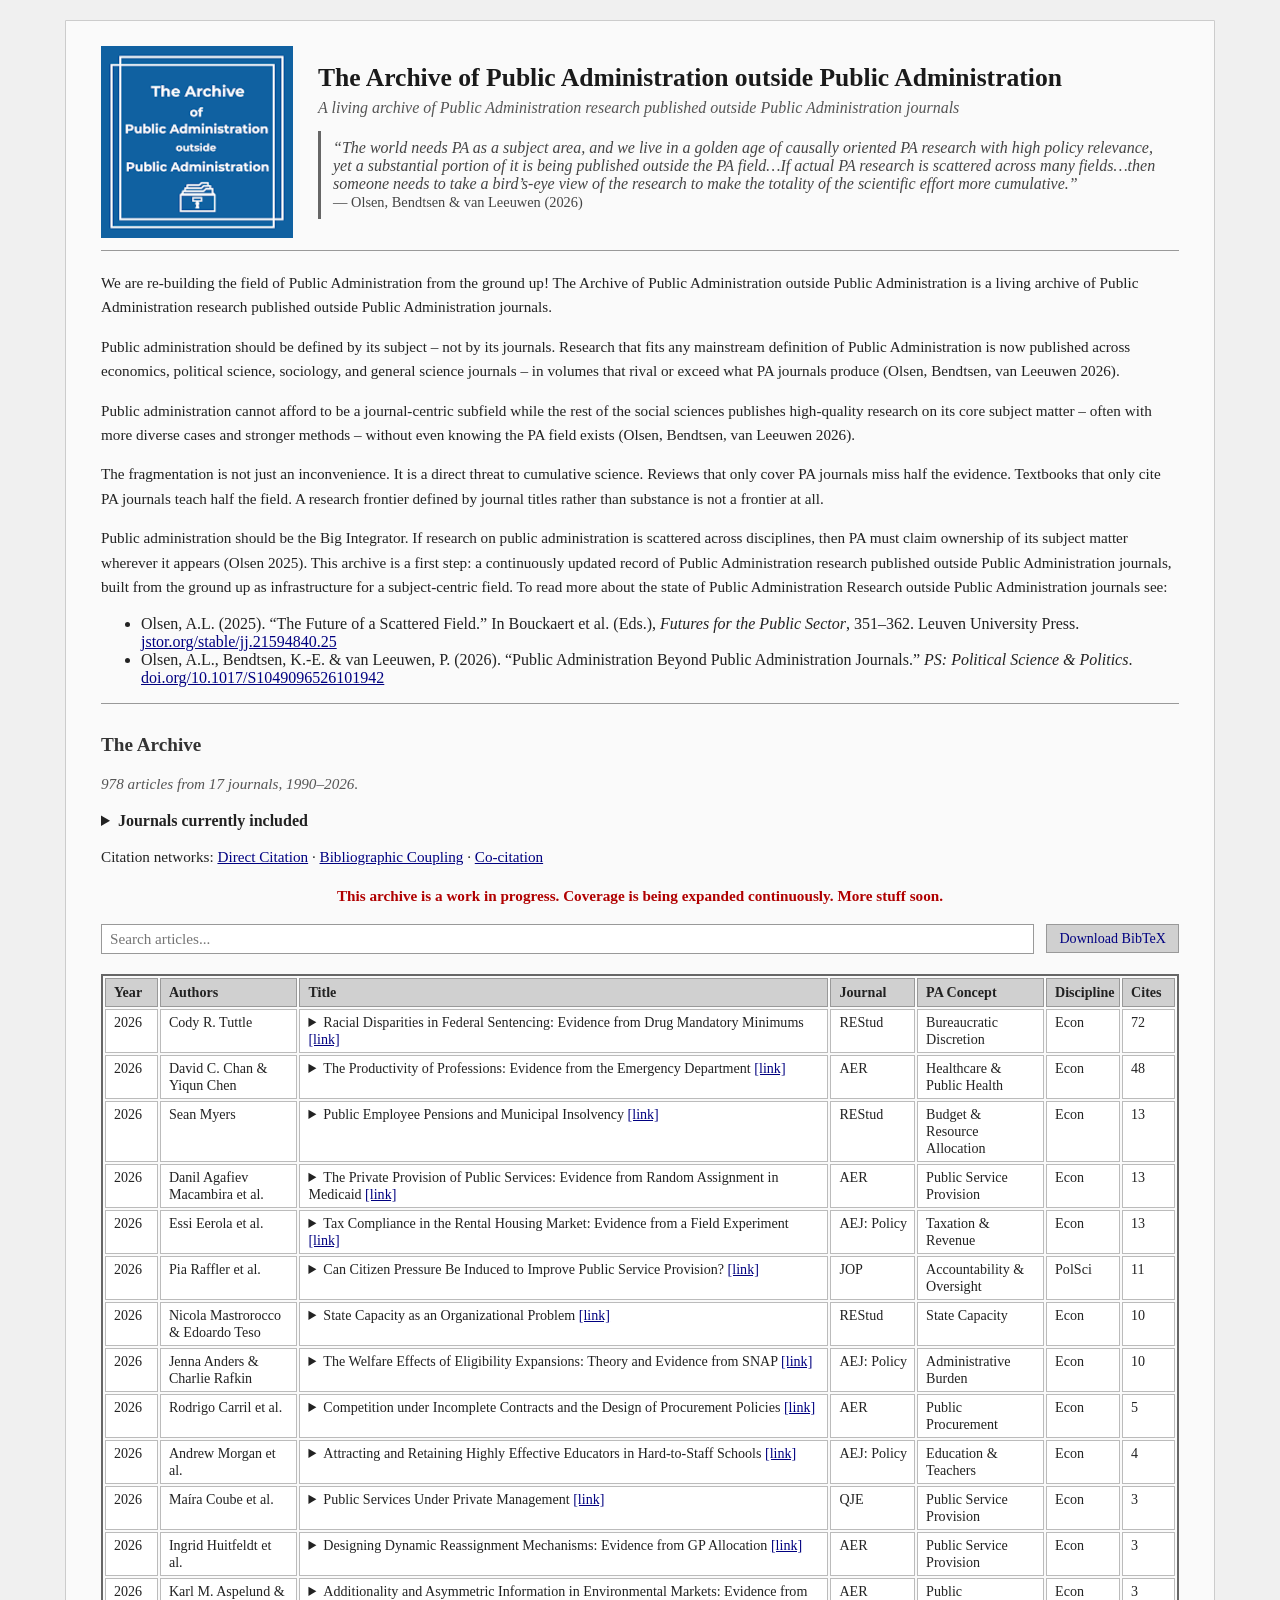
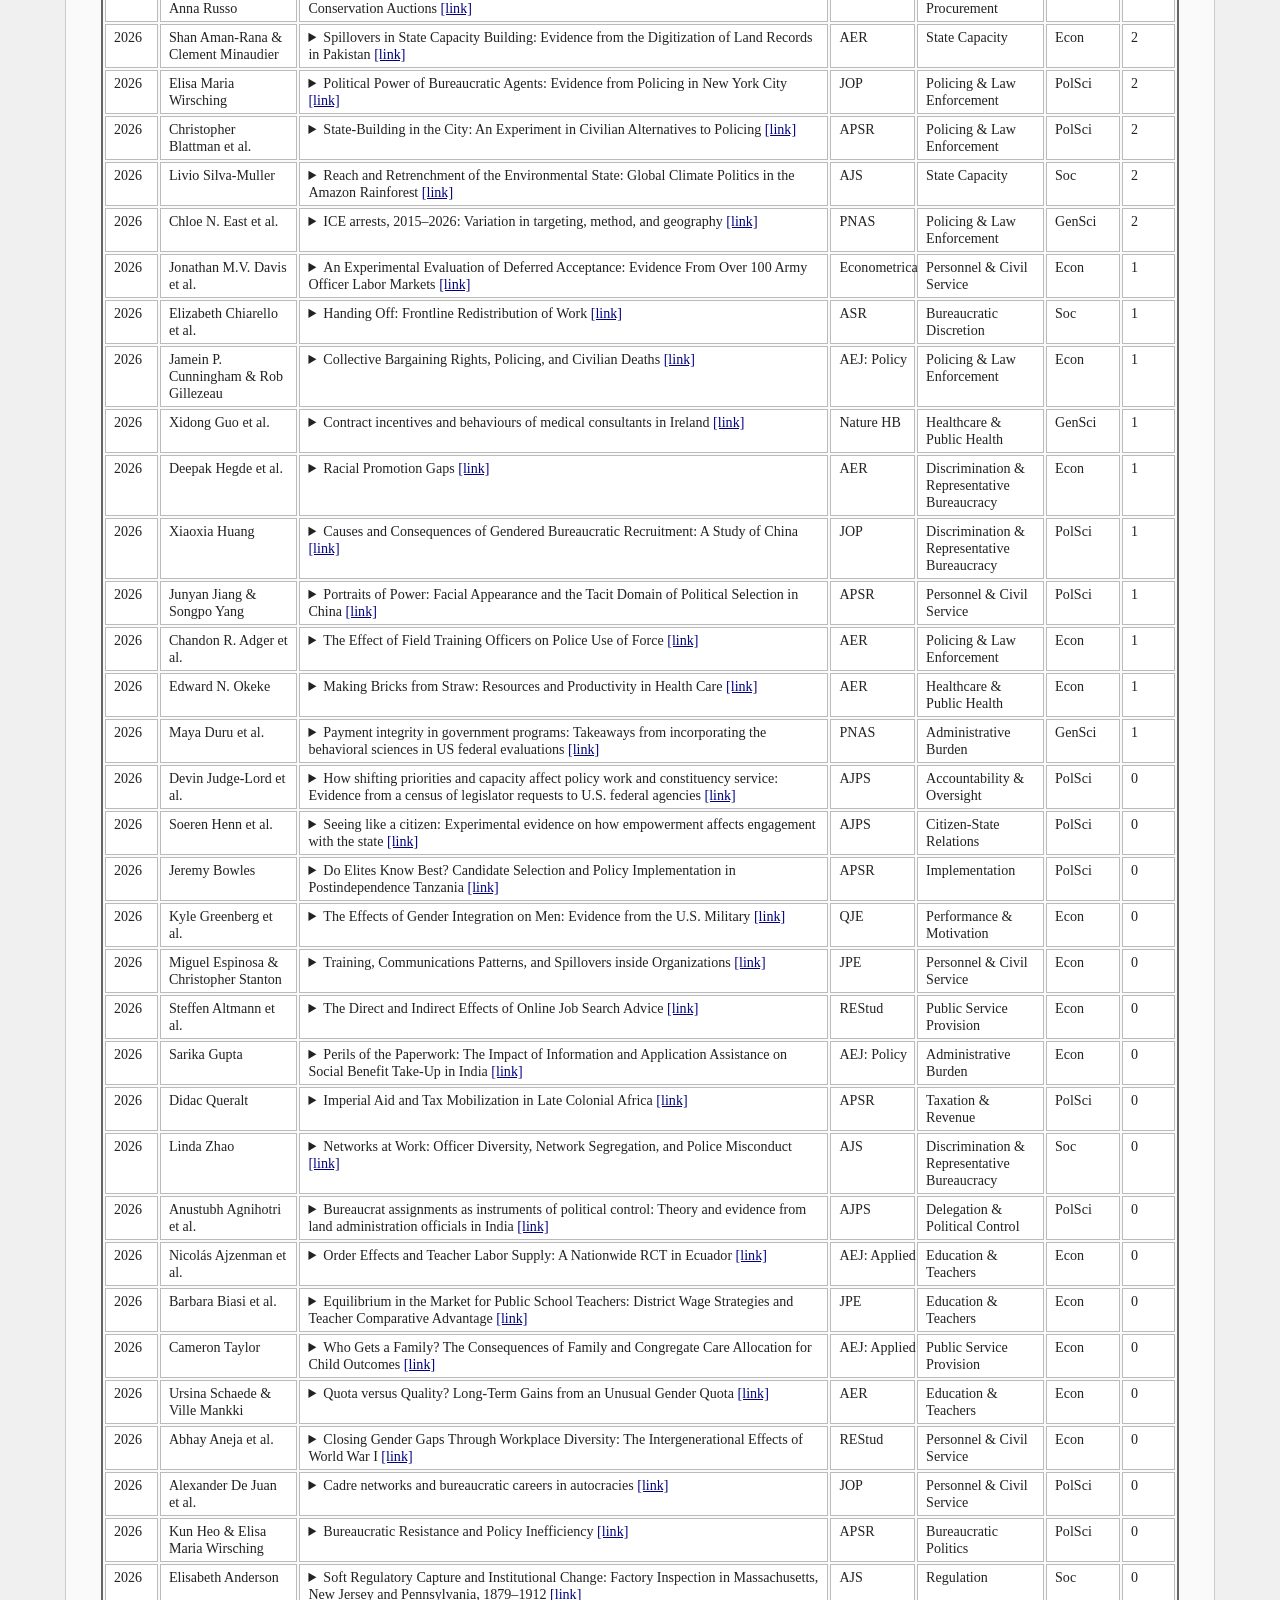
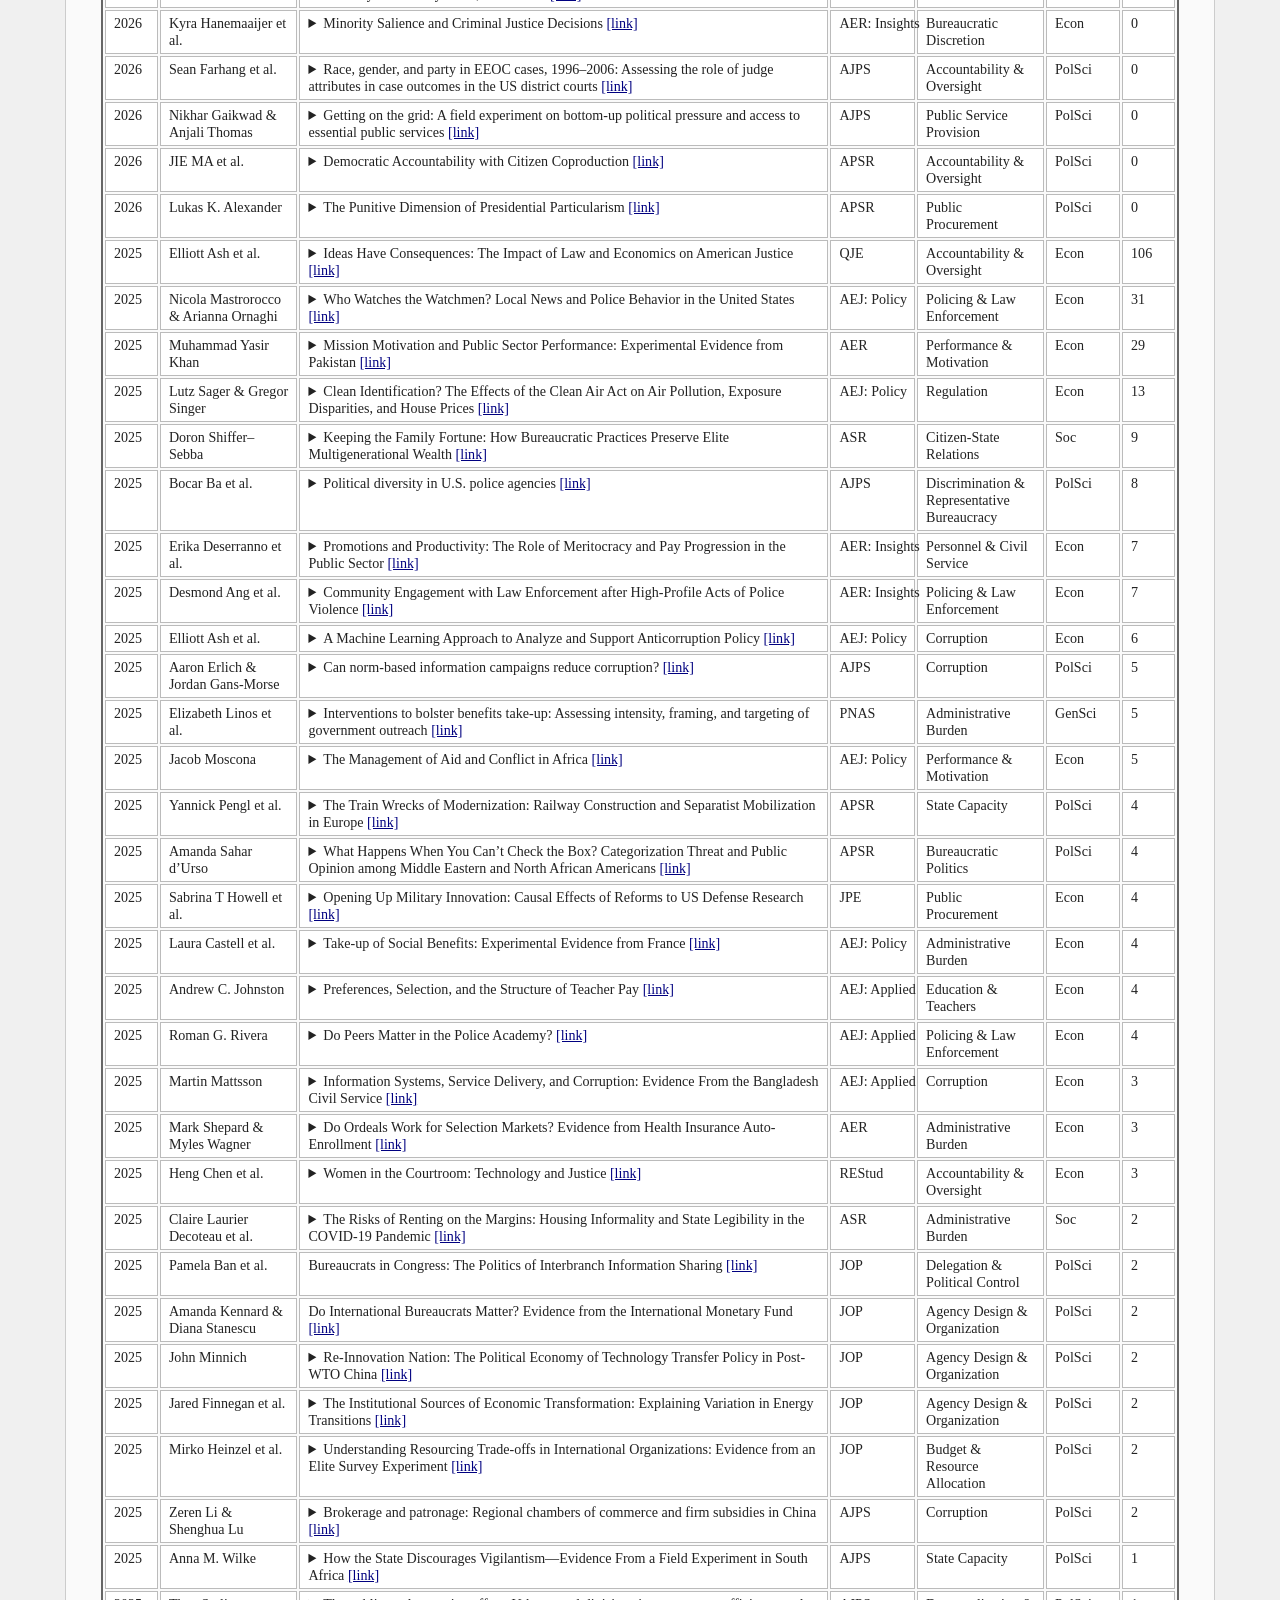
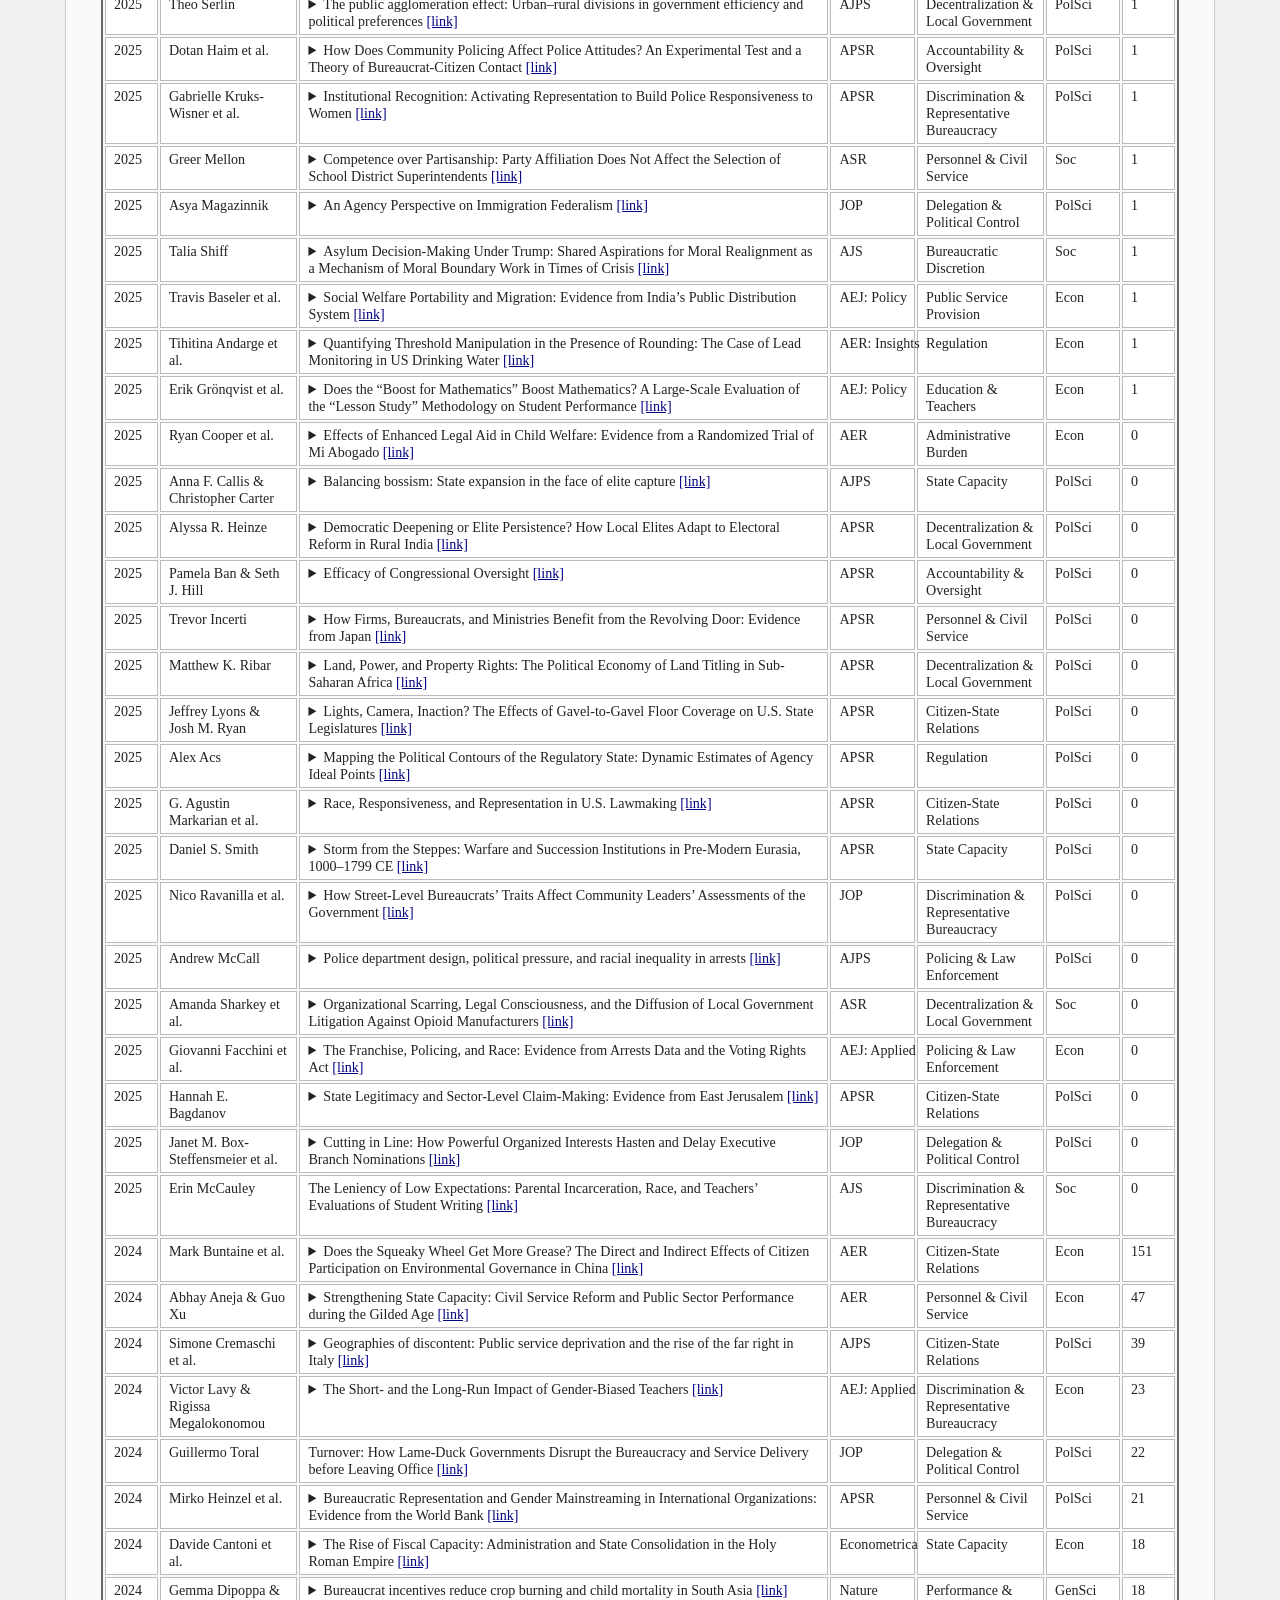
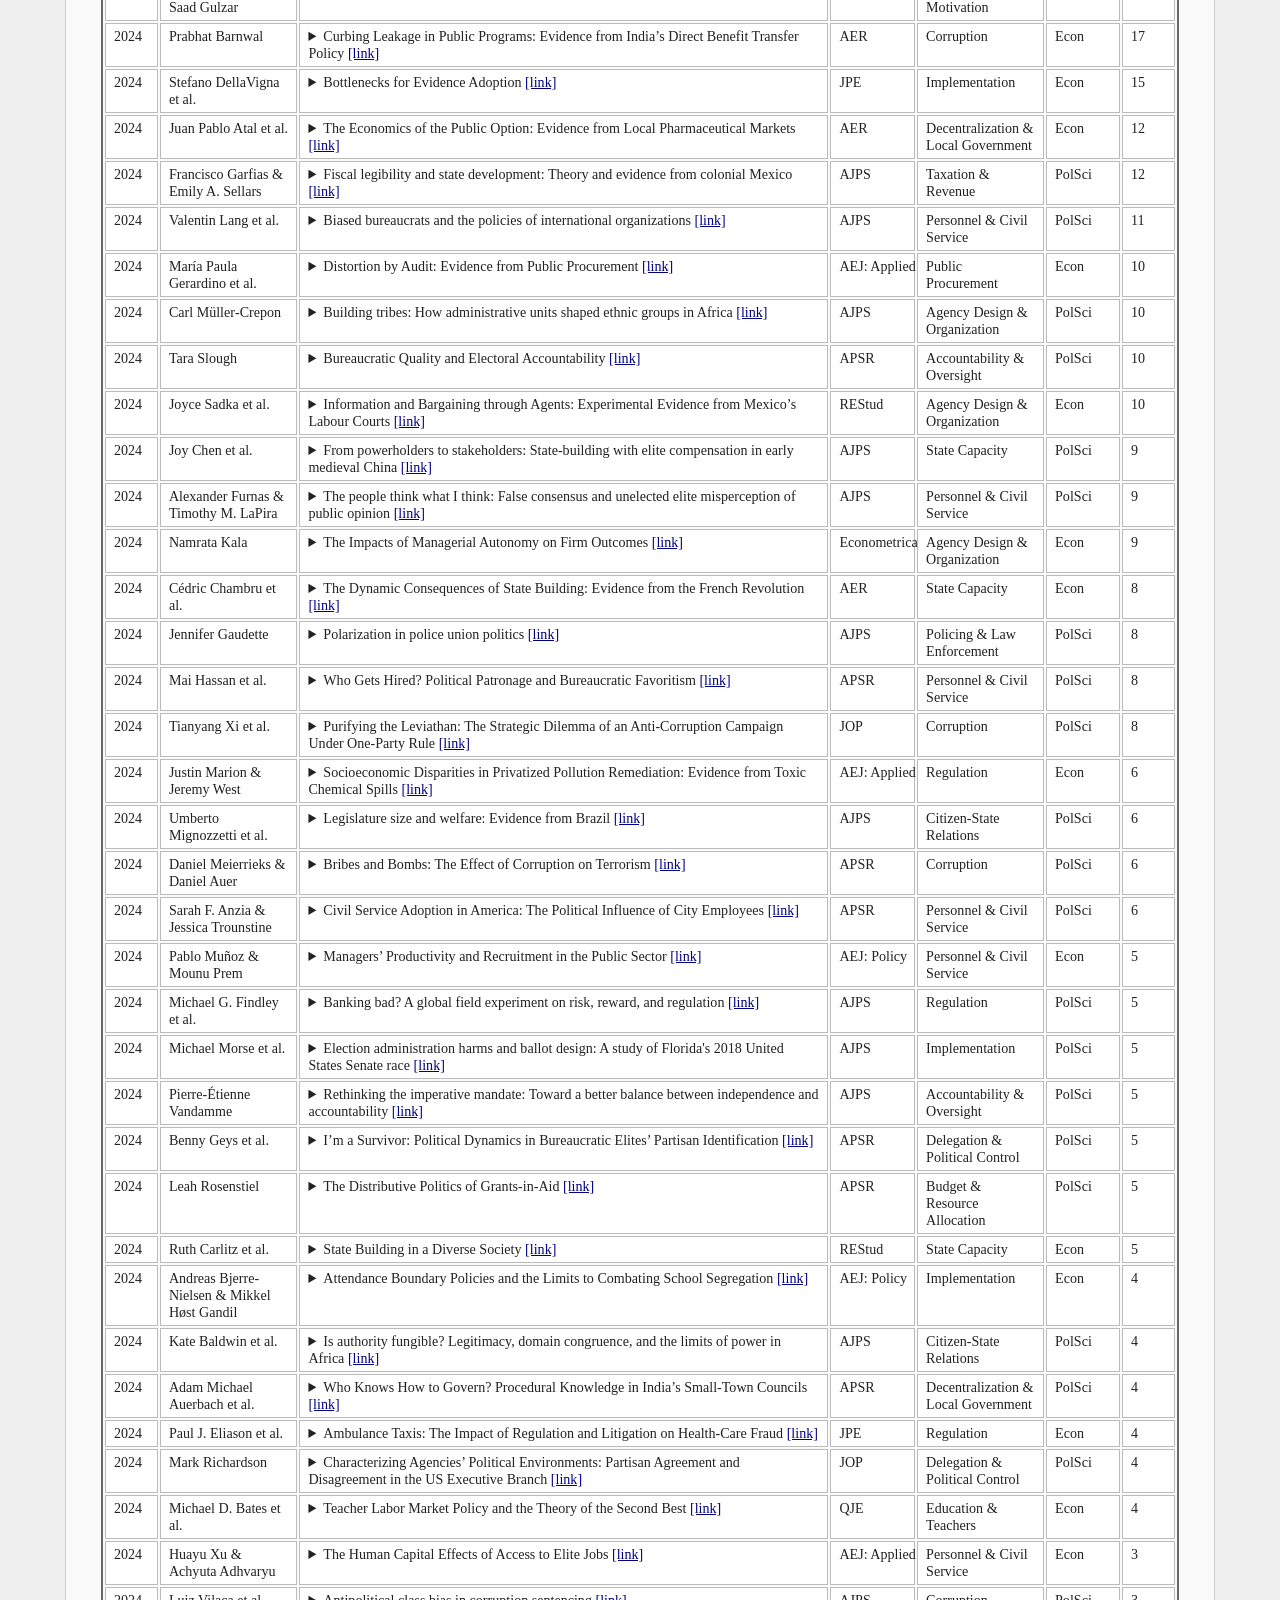
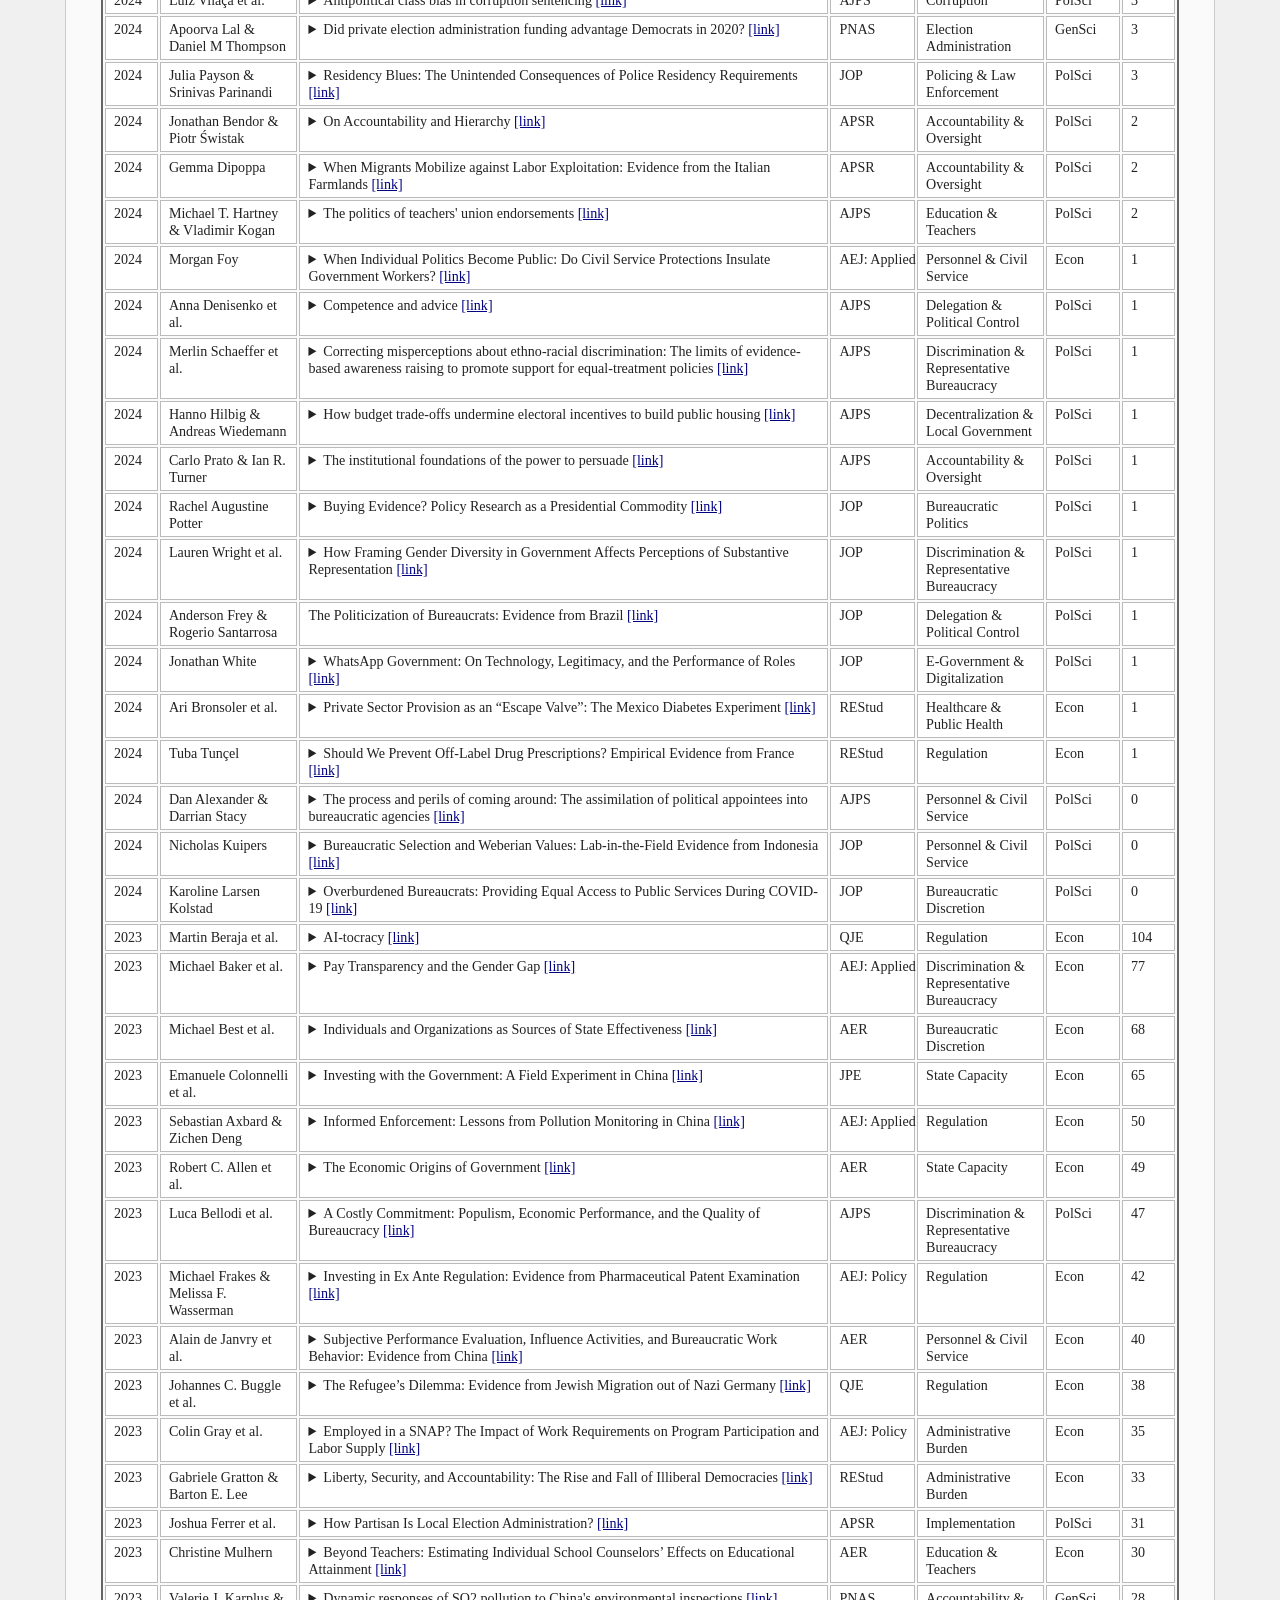
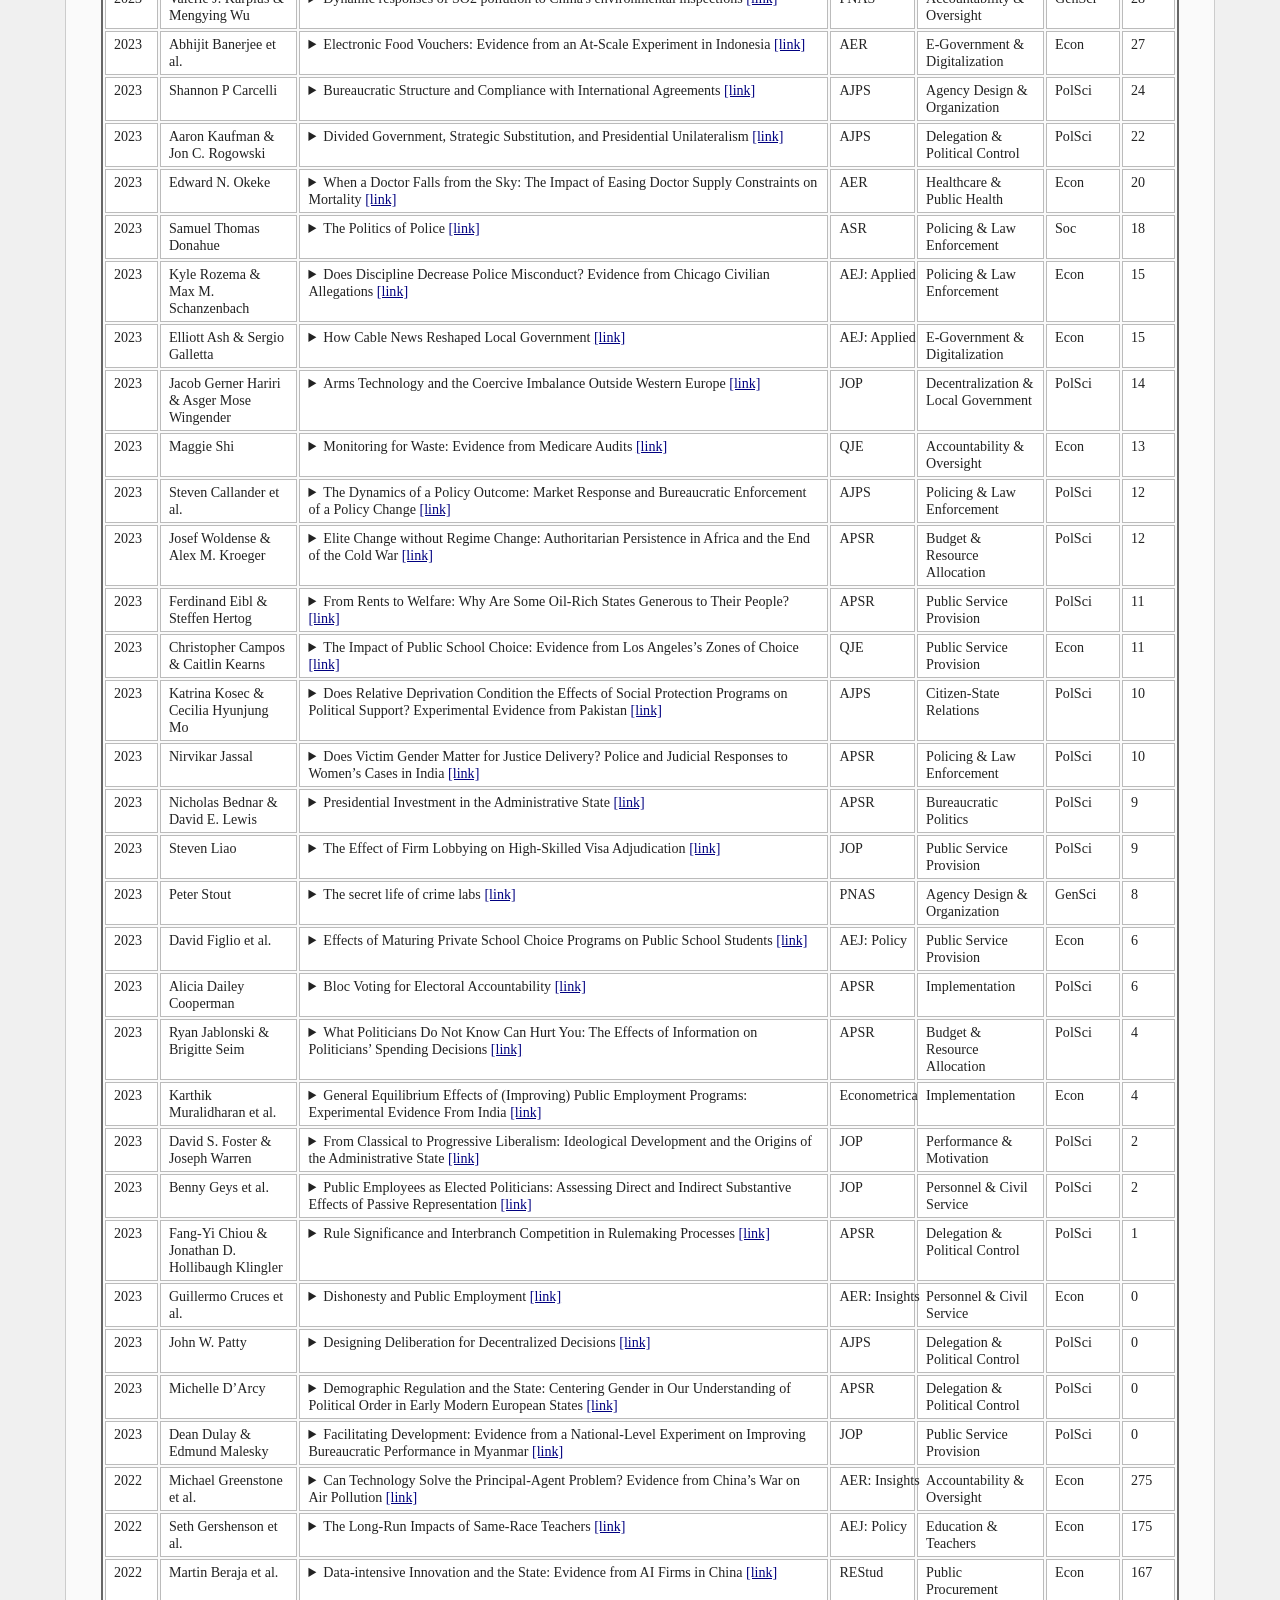
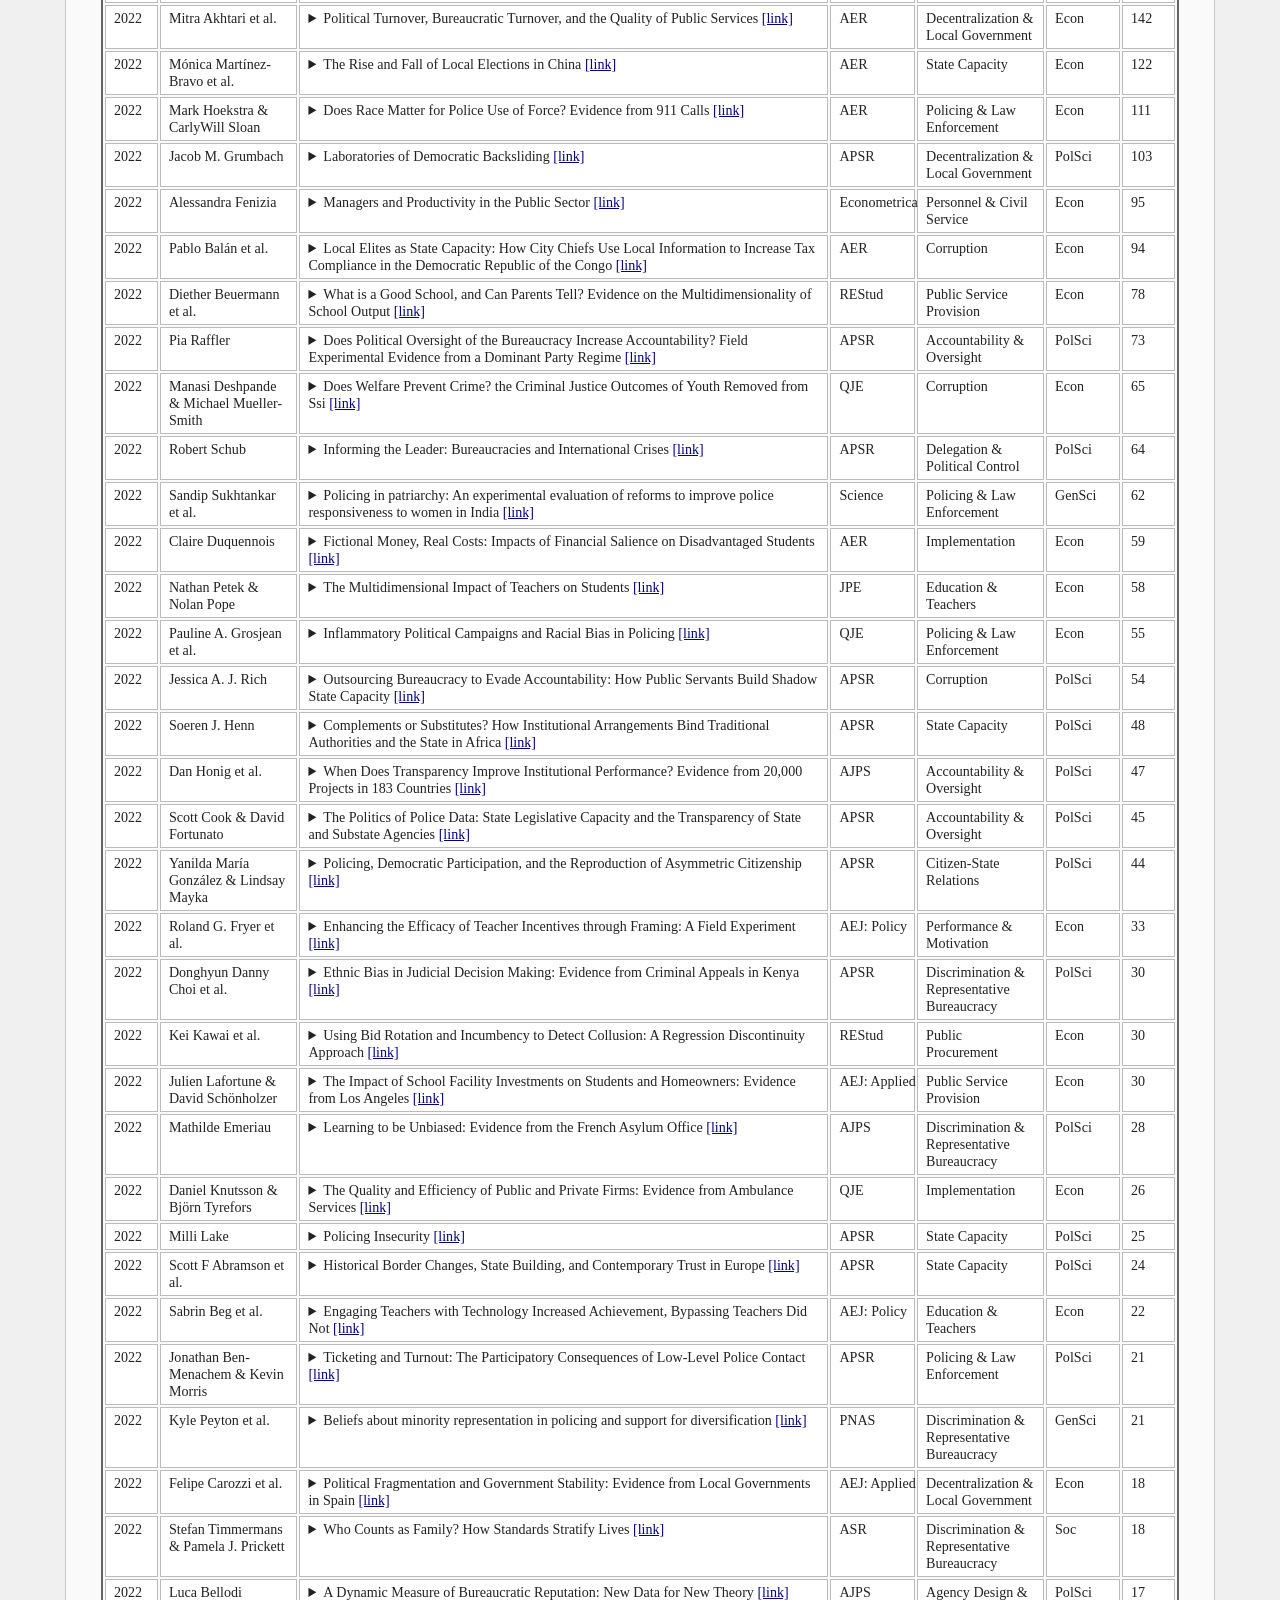
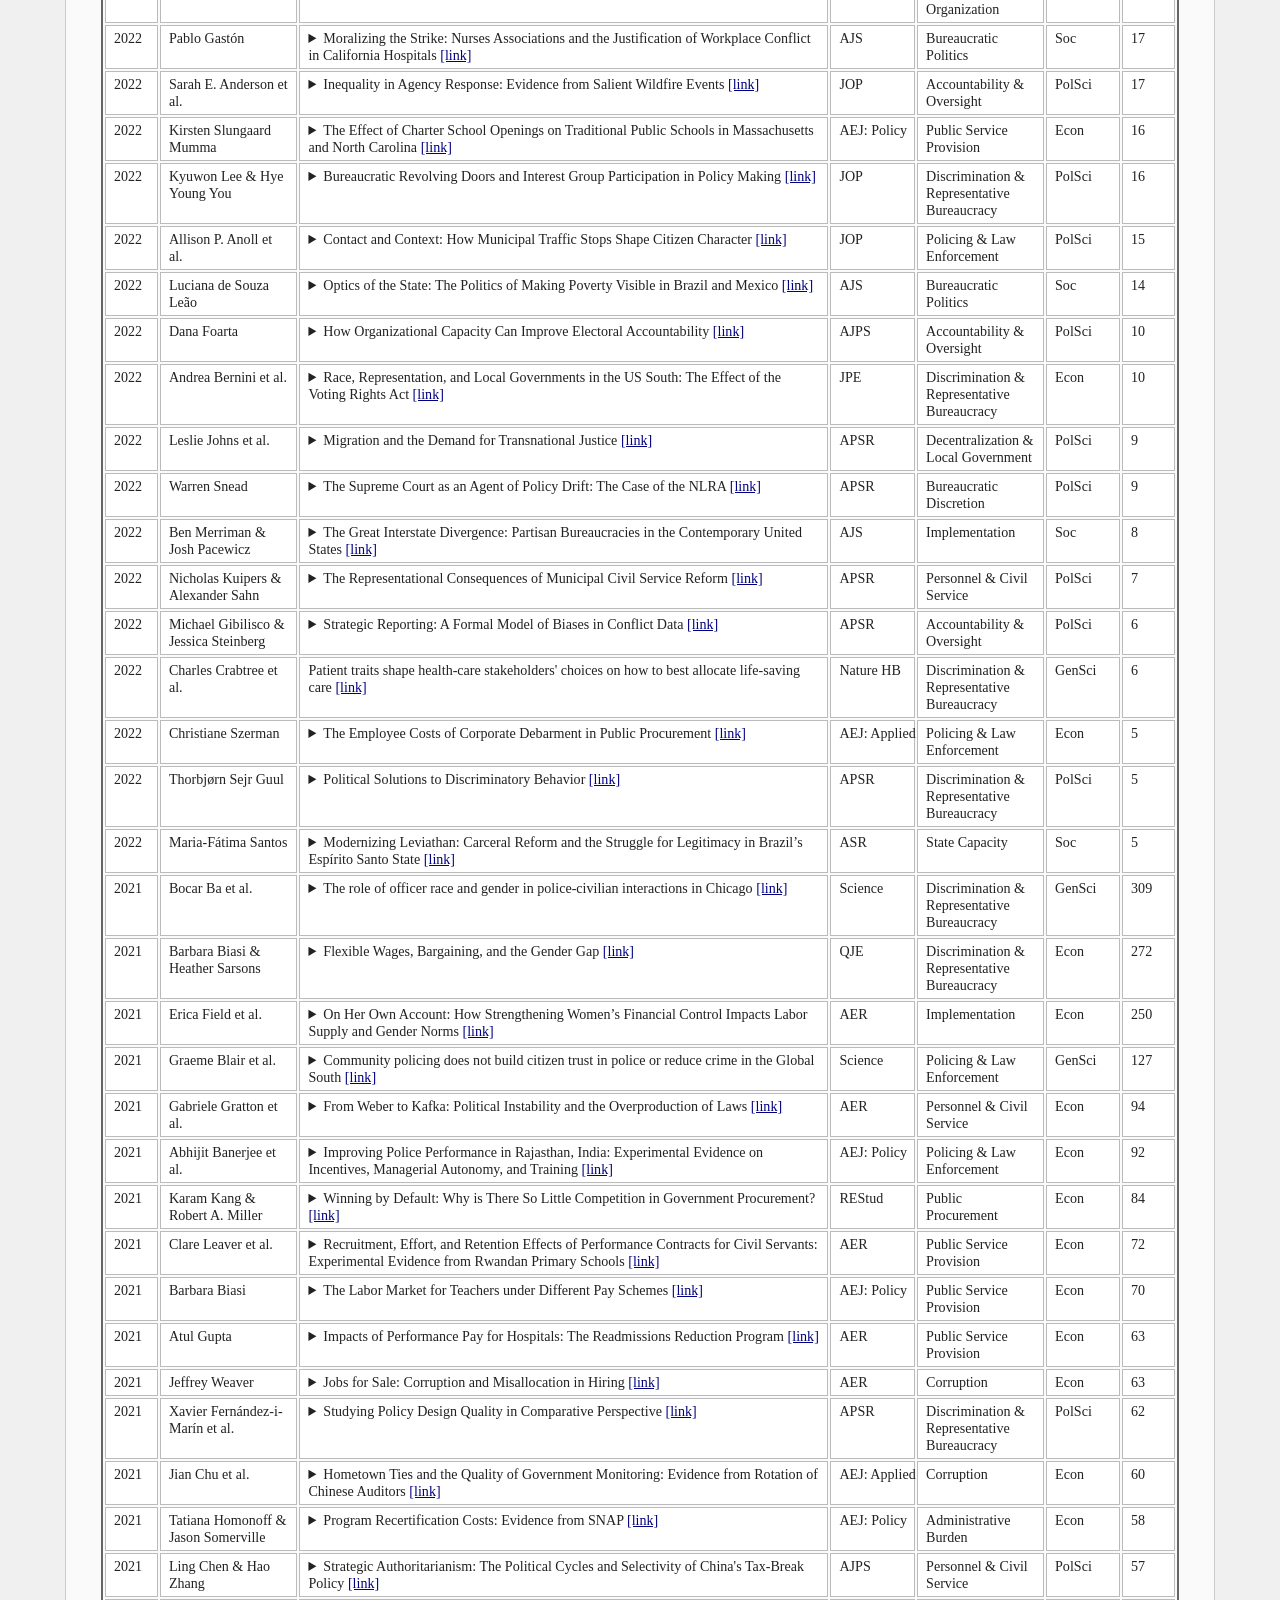
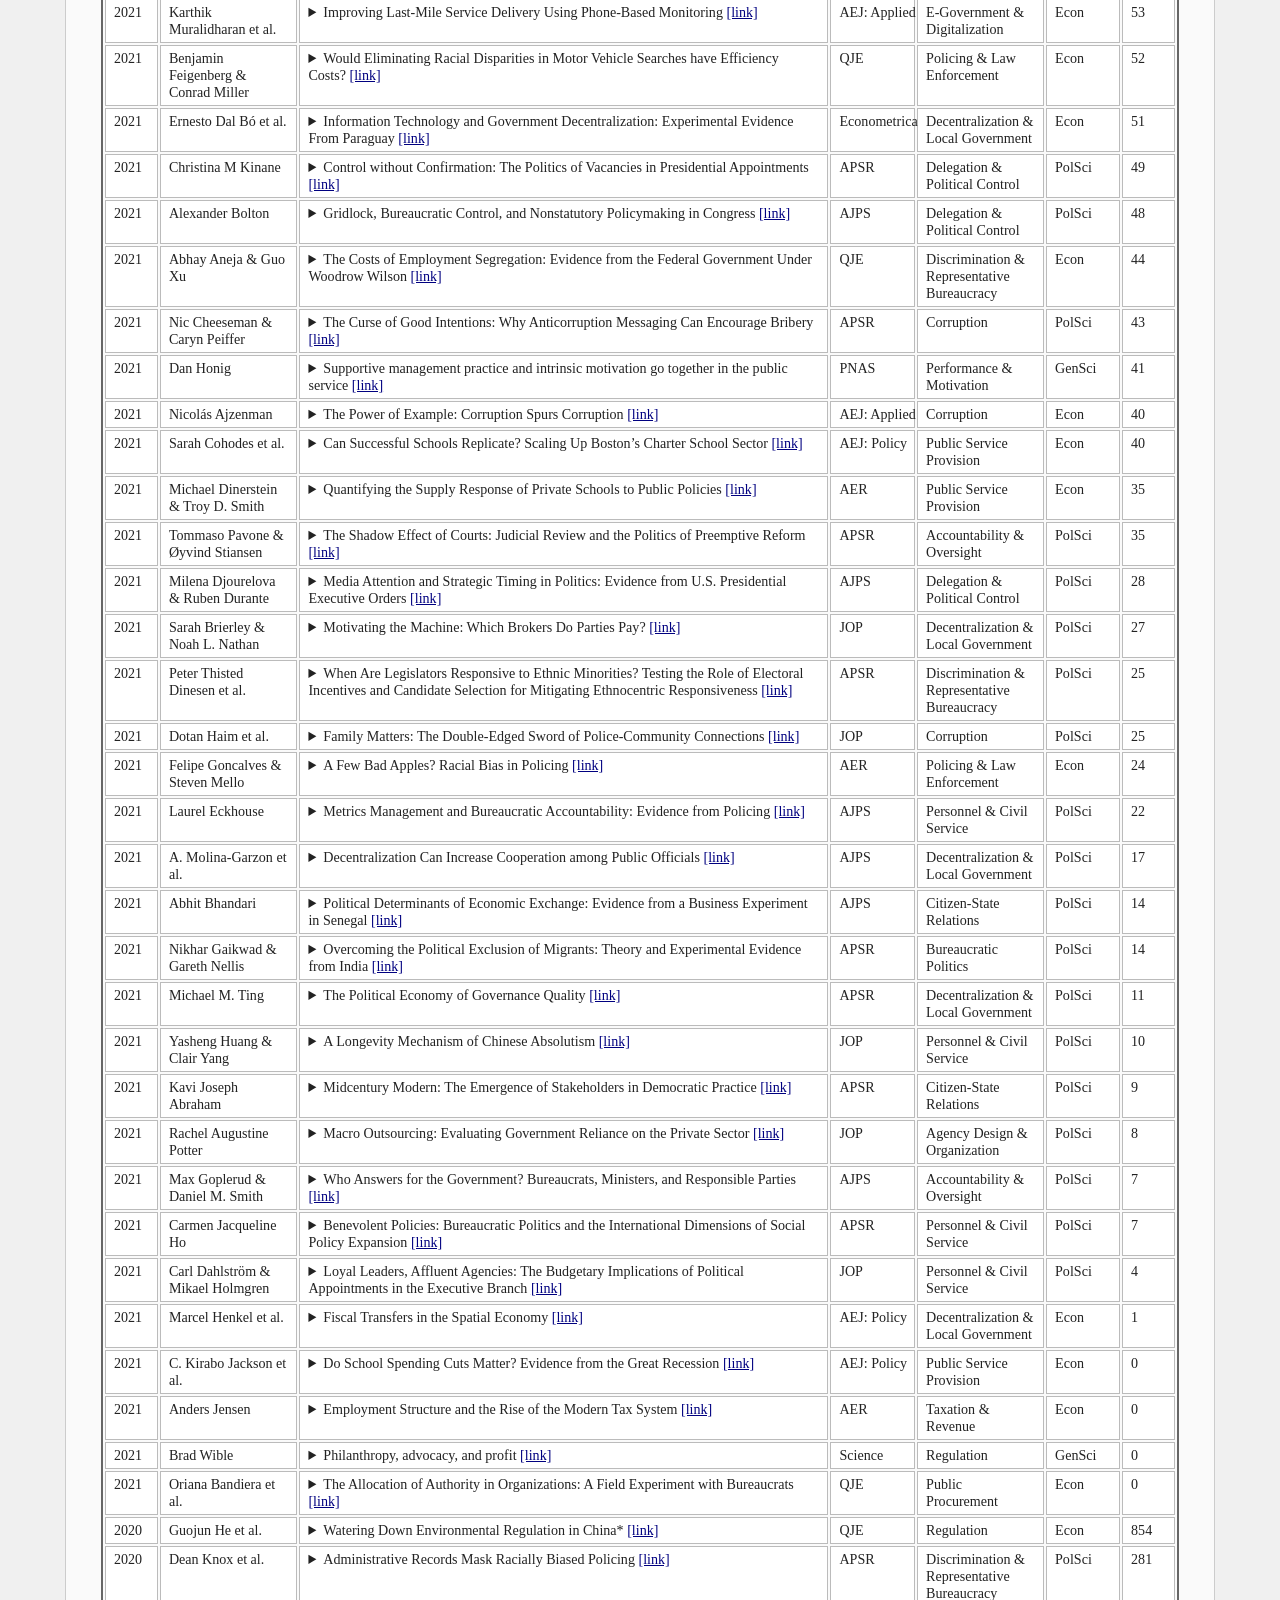
==== commit c987478f: "Update site: Asmus' October 2026 data update (978 articles, 1868 network nodes) Co-Authored-By: Clau" ====
--- a/index.html
+++ b/index.html
@@ -15,7 +15,7 @@
     <meta name="twitter:title" content="PA outside PA - The Archive">
     <meta name="twitter:description" content="A curated archive of public administration articles published in top social science journals outside the PA field.">
     <title>The Archive of Public Administration outside Public Administration</title>
-    <link rel="stylesheet" href="style.css">
+    <link rel="stylesheet" href="style.css?v=20260409b">
     <script type="application/ld+json">
     {
       "@context": "https://schema.org",
@@ -94,7 +94,7 @@
 
     <hr>
     <h2>The Archive</h2>
-    <p class="summary">717 articles from 17 journals, 1990&ndash;2026.</p>
+    <p class="summary">978 articles from 17 journals, 1990&ndash;2026.</p>
 
     <details class="journals-details">
         <summary><strong>Journals currently included</strong></summary>
@@ -159,6 +159,258 @@
             <tbody>
         <tr>
             <td data-label="Year">2026</td>
+            <td data-label="Authors">Cody R. Tuttle</td>
+            <td data-label="Title"><details><summary>Racial Disparities in Federal Sentencing: Evidence from Drug Mandatory Minimums <a href="https://doi.org/10.1093/restud/rdag037" target="_blank" rel="noopener">[link]</a></summary><p class="abstract">Abstract I study racial disparities in the criminal justice system by analysing abnormal bunching in the distribution of crack-cocaine amounts used in federal sentencing. I compare cases sentenced before and after the Fair Sentencing Act, a 2010 law that changed the 10-year mandatory minimum threshold for crack-cocaine from 50 g to 280 g. First, I find that after 2010, there is a sharp increase in the fraction of cases sentenced at 280 g (the point that now triggers a 10-year mandatory minimum), and that this increase is disproportionately large for black and Hispanic offenders. I then explore several possible explanations for the observed racial disparities, including racial discrimination that occurs after entry into the criminal justice system. I analyse data from multiple stages in the criminal justice system and find that the increased bunching for minority offenders is driven by prosecutorial discretion, specifically as used by about 20–30% of prosecutors. Moreover, the fraction of cases at 280 g falls in 2013 when evidentiary standards become stricter. Finally, the racial disparity in the increase cannot be explained by differences in education, sex, age, criminal history, seized drug amount, or other elements of the crime, but it can be largely explained by a measure of state-level racial animus. These results shed light on the role of prosecutorial discretion and racial discrimination as causes of racial disparities in sentencing.</p></details></td>
+            <td data-label="Journal">REStud</td>
+            <td data-label="PA Concept">Bureaucratic Discretion</td>
+            <td data-label="Discipline">Econ</td>
+            <td data-label="Cites">72</td>
+        </tr>
+        <tr>
+            <td data-label="Year">2026</td>
+            <td data-label="Authors">David C. Chan &amp; Yiqun Chen</td>
+            <td data-label="Title"><details><summary>The Productivity of Professions: Evidence from the Emergency Department <a href="https://doi.org/10.1257/aer.20241007" target="_blank" rel="noopener">[link]</a></summary><p class="abstract">Professions play a key role in determining the division of labor and the returns to skilled work. This paper studies the productivity difference between physicians and nurse practitioners (NPs), two health care professions performing overlapping tasks but with stark differences in background, training, and pay. Using data from the Veterans Health Administration and quasi-experimental variation in the patient probability of being treated by physicians versus NPs in the emergency department, we find that, compared to physicians, NPs significantly increase resource utilization but achieve worse patient outcomes. We find evidence suggesting mechanisms relating to lower human capital among NPs relative to physicians and worker-task assignment responding to the lower skill of NPs. Counterfactual analysis suggests a net increase in medical costs with NPs, even when accounting for NPs’ wages that are half as much as physicians’. Despite large productivity differences between professions, we find even larger productivity differences within professions and substantial productivity overlap between professions. Yet there is little overlap in wages between NPs and physicians and, within professions, no significant correlation between productivity and wages.Institutional subscribers to the NBER working paper series, and residents of developing countries may download this paper without additional charge at www.nber.org.</p></details></td>
+            <td data-label="Journal">AER</td>
+            <td data-label="PA Concept">Healthcare &amp; Public Health</td>
+            <td data-label="Discipline">Econ</td>
+            <td data-label="Cites">48</td>
+        </tr>
+        <tr>
+            <td data-label="Year">2026</td>
+            <td data-label="Authors">Sean Myers</td>
+            <td data-label="Title"><details><summary>Public Employee Pensions and Municipal Insolvency <a href="https://doi.org/10.1093/restud/rdag097" target="_blank" rel="noopener">[link]</a></summary><p class="abstract">Abstract This paper studies how municipal governments jointly manage spending, credit market borrowing, and a public employee pension system. I model governments as levered investors who must meet non-defaultable pension obligations and may value government spending more than citizens. I quantify the model using data on California cities, including a new record of fiscal emergencies, tax increases required to maintain essential city services. After the financial crisis depleted pension funds, cities engaged in excessive risk-taking: the fiscal emergency option encouraged gambling for resurrection that kept cities vulnerable to shocks well into the recovery. To correct this problem, a savings requirement works better than a restriction on risk-taking or a pension funding requirement. The policy experiments emphasize that effective policies need to target the combined pension and bond finances, as policies that only target one, such as a pension funding requirement, are undermined by endogenous changes to the other.</p></details></td>
+            <td data-label="Journal">REStud</td>
+            <td data-label="PA Concept">Budget &amp; Resource Allocation</td>
+            <td data-label="Discipline">Econ</td>
+            <td data-label="Cites">13</td>
+        </tr>
+        <tr>
+            <td data-label="Year">2026</td>
+            <td data-label="Authors">Danil Agafiev Macambira et al.</td>
+            <td data-label="Title"><details><summary>The Private Provision of Public Services: Evidence from Random Assignment in Medicaid <a href="https://doi.org/10.1257/aer.20230541" target="_blank" rel="noopener">[link]</a></summary><p class="abstract">This paper examines the effects of privatizing social health insurance in the United States. We study this question in the context of the Medicaid program, the largest health insurer in the US and the largest means-tested program in the nation — serving over 90 million low-income families and individuals with disabilities. Exploiting a natural experiment wherein nearly 100,000 Medicaid enrollees were randomly assigned between a state-administered fee-for-service system and private managed care, we find that spending was nearly 10% lower for enrollees assigned to managed care plans. These savings were concentrated in prescription drugs, where we show that prior authorization was the key mechanism plans used to reduce overuse and encourage substitution to lower-cost alternatives without reducing quality. This was distinct from the effects of privatization on medical benefits, where private plans lowered quality and abraded consumers without achieving savings. In contrast to what our findings imply for an efficient public-private division of services, Medicaid has historically favored the public provision of prescription drugs and private outsourcing of medical care. Institutional subscribers to the NBER working paper series, and residents of developing countries may download this paper without additional charge at www.nber.org.</p></details></td>
+            <td data-label="Journal">AER</td>
+            <td data-label="PA Concept">Public Service Provision</td>
+            <td data-label="Discipline">Econ</td>
+            <td data-label="Cites">13</td>
+        </tr>
+        <tr>
+            <td data-label="Year">2026</td>
+            <td data-label="Authors">Essi Eerola et al.</td>
+            <td data-label="Title"><details><summary>Tax Compliance in the Rental Housing Market: Evidence from a Field Experiment <a href="https://doi.org/10.1257/pol.20230414" target="_blank" rel="noopener">[link]</a></summary><p class="abstract">We study rental income tax compliance using a large-scale randomized field experiment and register data with third-party information on the ownership of apartments. We analyze the responses of potential landlords to treatment letters notifying them of stricter tax enforcement, or providing simplifying information on filing practices for the rental income tax. We find that both types of letters caused an increase in the propensity to report rental income, with letters notifying landlords of the use of third-party information in tax enforcement having the strongest effect. Our research design also allows us to analyze different types of spillover effects in tax enforcement. We find an indication of positive reporting spillovers within the household, but do not find clear evidence of spillovers between landlords in local rental markets.</p></details></td>
+            <td data-label="Journal">AEJ: Policy</td>
+            <td data-label="PA Concept">Taxation &amp; Revenue</td>
+            <td data-label="Discipline">Econ</td>
+            <td data-label="Cites">13</td>
+        </tr>
+        <tr>
+            <td data-label="Year">2026</td>
+            <td data-label="Authors">Pia Raffler et al.</td>
+            <td data-label="Title"><details><summary>Can Citizen Pressure Be Induced to Improve Public Service Provision? <a href="https://doi.org/10.1086/736577" target="_blank" rel="noopener">[link]</a></summary><p class="abstract">Encouraging citizens to apply pressure on underperforming service providers has emerged as a prominent response to the failure of states to provide needed services. We outline three theoretical mechanisms through which bottom-up citizen pressure campaigns may affect service provision and investigate them via a large-scale field experiment in the Ugandan health sector. While we find modest positive impacts on health provider behavior, we find no effects on citizen pressure, utilization rates, or bottom-line health outcomes. Our findings cast doubt on the power of outside actors to generate improvements in development outcomes by mobilizing bottom-up pressure—at least under conditions similar to those in our study setting. Our results also underscore the importance of baseline health conditions for the success of bottom-up, citizen-oriented pressure campaigns. Such conditions shape outcomes both across countries and within countries over time, with the latter finding holding important implications for countries undergoing rapid socioeconomic change.</p></details></td>
+            <td data-label="Journal">JOP</td>
+            <td data-label="PA Concept">Accountability &amp; Oversight</td>
+            <td data-label="Discipline">PolSci</td>
+            <td data-label="Cites">11</td>
+        </tr>
+        <tr>
+            <td data-label="Year">2026</td>
+            <td data-label="Authors">Nicola Mastrorocco &amp; Edoardo Teso</td>
+            <td data-label="Title"><details><summary>State Capacity as an Organizational Problem <a href="https://doi.org/10.1093/restud/rdag061" target="_blank" rel="noopener">[link]</a></summary><p class="abstract">Abstract We investigate how technologies that reduce the costs of monitoring by central authorities have shaped the historical transition from small patrimonial states to large bureaucratic organizations. Our analysis is based on a novel dataset that traces changes in the organizational structure and geographic presence of the U.S. federal government over the 19th century. To identify causal effects, we develop a new identification strategy that exploits the expansion of the railroad network as a source of variation in the travel time—and thus monitoring costs—between Washington D.C. and other locations. We present three main findings. First, reductions in travel time to Washington D.C. significantly increased the likelihood of federal government presence in a location. Second, this effect is stronger for occupations and tasks characterized by more severe agency problems. Third, decreases in travel time to Washington D.C. are associated with a decline in patrimonial features of the federal government in the location, in line with enhanced monitoring capacity reducing dependence on personal trust and connections.</p></details></td>
+            <td data-label="Journal">REStud</td>
+            <td data-label="PA Concept">State Capacity</td>
+            <td data-label="Discipline">Econ</td>
+            <td data-label="Cites">10</td>
+        </tr>
+        <tr>
+            <td data-label="Year">2026</td>
+            <td data-label="Authors">Jenna Anders &amp; Charlie Rafkin</td>
+            <td data-label="Title"><details><summary>The Welfare Effects of Eligibility Expansions: Theory and Evidence from SNAP <a href="https://doi.org/10.1257/pol.20220738" target="_blank" rel="noopener">[link]</a></summary><p class="abstract">We study the U.S. rollout of eligibility expansions in the Supplemental Nutrition Assistance Program. Using administrative data from the U.S. Department of Agriculture, we show that expanding eligibility raises enrollment among the inframarginal (always-eligible) population. We use an online experiment and an administrative survey to measure the role of information frictions and stigma as mechanisms. We find that raising the eligibility threshold reduces stigma without causing the new take-up; instead, information frictions explain the results. To interpret our findings, we develop a general model of the optimal eligibility threshold for welfare programs with incomplete take-up. The optimal threshold depends on the size of the inframarginal take-up response to changing the threshold, as well as how much information frictions and stigma contribute. Given our empirical results and certain modeling assumptions, the SNAP eligibility threshold is lower than optimal.</p></details></td>
+            <td data-label="Journal">AEJ: Policy</td>
+            <td data-label="PA Concept">Administrative Burden</td>
+            <td data-label="Discipline">Econ</td>
+            <td data-label="Cites">10</td>
+        </tr>
+        <tr>
+            <td data-label="Year">2026</td>
+            <td data-label="Authors">Rodrigo Carril et al.</td>
+            <td data-label="Title"><details><summary>Competition under Incomplete Contracts and the Design of Procurement Policies <a href="https://doi.org/10.1257/aer.20221345" target="_blank" rel="noopener">[link]</a></summary><p class="abstract">We study the effects of intensifying competition for contracts in the context of US Defense procurement. Leveraging a discontinuous regulation that mandates agencies to publicize certain contract opportunities, we document that expanding the set of bidders reduces award prices but deteriorates post-award performance in terms of cost overruns and delays. We develop and estimate an auction model with endogenous entry and stochastic execution performance, in which the buyer endogenously chooses the intensity of competition. Model estimates indicate substantial heterogeneity in performance across contractors and show that simple adjustments to the current regulation could provide significant savings in procurement spending. (JEL D22, D24, D44, D82, D86, H56, H57)</p></details></td>
+            <td data-label="Journal">AER</td>
+            <td data-label="PA Concept">Public Procurement</td>
+            <td data-label="Discipline">Econ</td>
+            <td data-label="Cites">5</td>
+        </tr>
+        <tr>
+            <td data-label="Year">2026</td>
+            <td data-label="Authors">Andrew Morgan et al.</td>
+            <td data-label="Title"><details><summary>Attracting and Retaining Highly Effective Educators in Hard-to-Staff Schools <a href="https://doi.org/10.1257/pol.20240356" target="_blank" rel="noopener">[link]</a></summary><p class="abstract">Attracting and retaining effective teachers in high-poverty schools remains a persistent challenge. We evaluate the impact of an initiative that offered substantial performance-based compensation to highly effective teachers in the lowest-achieving schools. We find that the program led to dramatic improvements in achievement, nearly closing the gap between the targeted schools and the district average. When the program was later reversed for some campuses, effective teachers departed at high rates, resulting in an immediate decline in student achievement. The results underscore the potential for effectiveness-based compensating differentials to attract and retain effective teachers in disadvantaged schools. (JEL H75, I21, I28, J31, J45)</p></details></td>
+            <td data-label="Journal">AEJ: Policy</td>
+            <td data-label="PA Concept">Education &amp; Teachers</td>
+            <td data-label="Discipline">Econ</td>
+            <td data-label="Cites">4</td>
+        </tr>
+        <tr>
+            <td data-label="Year">2026</td>
+            <td data-label="Authors">Maíra Coube et al.</td>
+            <td data-label="Title"><details><summary>Public Services Under Private Management <a href="https://doi.org/10.1093/qje/qjag028" target="_blank" rel="noopener">[link]</a></summary><p class="abstract">Abstract Theory predicts that outsourcing public services to the private sector can reduce costs and improve efficiency but can also induce cost-cutting and compromise quality. We assess the Brazilian Organizações Sociais de Saude model (OSS), which outsources management of public hospital services to the private sector while the state remains the residual claimant. We show that this enhances hospital production and operational efficiency without adverse effects on hospital quality and equity. Increased inpatient production addresses previously unmet demand, expanding local access to hospital care and reducing population mortality. Performance gains arise from improved operational efficiency achieved through increased hospital management capacity. This facilitates staffing adjustments, favoring higher-skilled personnel, dismissing lower-productivity staff, and adopting flexible, performance-tied employment contracts. Effects are larger among private organizations with more management experience, underscoring returns to managerial capacity. Our findings show that incentive-ownership structures can address the quantity-quality trade-off in public service delivery, even when contracts are incomplete and quality is hard to measure.</p></details></td>
+            <td data-label="Journal">QJE</td>
+            <td data-label="PA Concept">Public Service Provision</td>
+            <td data-label="Discipline">Econ</td>
+            <td data-label="Cites">3</td>
+        </tr>
+        <tr>
+            <td data-label="Year">2026</td>
+            <td data-label="Authors">Ingrid Huitfeldt et al.</td>
+            <td data-label="Title"><details><summary>Designing Dynamic Reassignment Mechanisms: Evidence from GP Allocation <a href="https://doi.org/10.1257/aer.20240617" target="_blank" rel="noopener">[link]</a></summary><p class="abstract">Many centralized assignment systems seek to not only provide good matches for participants&#x27; current needs, but also to accommodate changes in preferences and circumstances.We study the problem of designing a dynamic reassignment mechanism in the context of Norway&#x27;s system for allocating patients to general practitioners (GPs).We provide direct evidence of misallocation under the current system--patients sitting on waitlists for each others&#x27; GPs, but who cannot trade--and analyze an alternative mechanism that adapts the Top-Trading Cycles (TTC) algorithm to a dynamic environment.In contrast to the static case, dynamic TTC may leave some agents worse off relative to a status quo where trades are not permitted, introducing novel concerns about fairness.We empirically evaluate how this mechanism would perform by estimating a structural model of switching behavior and GP choice.While introducing TTC would on average reduce waiting times and increase patient welfare--with especially large benefits for female patients and recent movers--patients endowed with undesirable GPs would be harmed.Adjustments to the priority system can avoid harming this group while preserving most of the gains from TTC.</p></details></td>
+            <td data-label="Journal">AER</td>
+            <td data-label="PA Concept">Public Service Provision</td>
+            <td data-label="Discipline">Econ</td>
+            <td data-label="Cites">3</td>
+        </tr>
+        <tr>
+            <td data-label="Year">2026</td>
+            <td data-label="Authors">Karl M. Aspelund &amp; Anna Russo</td>
+            <td data-label="Title"><details><summary>Additionality and Asymmetric Information in Environmental Markets: Evidence from Conservation Auctions <a href="https://doi.org/10.1257/aer.20250295" target="_blank" rel="noopener">[link]</a></summary><p class="abstract">Mechanisms that aim to reduce environmental degradation at low cost can be undermined when participants&#x27; conservation actions are not marginal to the incentive—or “additional”—as the lowest-cost participants may not be the highest social value. We investigate this challenge in the Conservation Reserve Program&#x27;s auction mechanism for ecosystem services, linking bids to satellite-derived land use. Three-quarters of marginal auction winners are not additional. The heterogeneity in counterfactual land use introduces adverse selection. We develop a model of bidding and additionality to quantify welfare implications. Alternative auctions increase efficiency by using scoring rules that incorporate expected land use impacts. (JEL D44, D82, Q24, Q57, R14)</p></details></td>
+            <td data-label="Journal">AER</td>
+            <td data-label="PA Concept">Public Procurement</td>
+            <td data-label="Discipline">Econ</td>
+            <td data-label="Cites">3</td>
+        </tr>
+        <tr>
+            <td data-label="Year">2026</td>
+            <td data-label="Authors">Shan Aman-Rana &amp; Clement Minaudier</td>
+            <td data-label="Title"><details><summary>Spillovers in State Capacity Building: Evidence from the Digitization of Land Records in Pakistan <a href="https://doi.org/10.1257/aer.20240880" target="_blank" rel="noopener">[link]</a></summary><p class="abstract">Digitization reforms have been hailed as an effective way of strengthening state capacity. However, digitization can also fundamentally reshape the organization of bureaucracies. Using a unique administrative dataset on agricultural taxation and surveys of local bureaucrats from Punjab, Pakistan, we show that digitization reforms can have unintended consequences for state capacity. We exploit the staggered rollout of the digitization of land records in Punjab to show that digitization had a negative effect on tax collection. The fall in taxes was not due to a decrease in the tax base. Instead, digitization affected the bureaucrats’ capacity to collect taxes. (JEL D73, H11, H71, O12, O17)</p></details></td>
+            <td data-label="Journal">AER</td>
+            <td data-label="PA Concept">State Capacity</td>
+            <td data-label="Discipline">Econ</td>
+            <td data-label="Cites">2</td>
+        </tr>
+        <tr>
+            <td data-label="Year">2026</td>
+            <td data-label="Authors">Elisa Maria Wirsching</td>
+            <td data-label="Title"><details><summary>Political Power of Bureaucratic Agents: Evidence from Policing in New York City <a href="https://doi.org/10.1086/742023" target="_blank" rel="noopener">[link]</a></summary><p class="abstract">To what extent can bureaucrats manipulate public service provision for explicitly political ends? Existing research highlights the ability of bureaucrats to influence governments through campaign contributions, endorsements, and election turnout. I explore a more fundamental mechanism: bureaucrats strategically shirking responsibilities to leverage voters. Politicians rely on bureaucrats to achieve policy goals, which grants bureaucrats considerable leverage. When bureaucrats deviate in preferences from politicians and are organized in strong unions, they can reduce effort to exert political pressure. I use data on New York Police Department (NYPD) 911 response times and council members&#x27; preferences on the FY2021 $1 billion cut to the NYPD&#x27;s budget. Employing difference-indifferences and spatial difference-in-discontinuities designs, I find that police disproportionately reduced effort in districts of non-aligned politicians by slowing response times. This study informs the theoretical debate on principalagent relationships in government and highlights the importance of organized political interests to explain policing in US cities.</p></details></td>
+            <td data-label="Journal">JOP</td>
+            <td data-label="PA Concept">Policing &amp; Law Enforcement</td>
+            <td data-label="Discipline">PolSci</td>
+            <td data-label="Cites">2</td>
+        </tr>
+        <tr>
+            <td data-label="Year">2026</td>
+            <td data-label="Authors">Christopher Blattman et al.</td>
+            <td data-label="Title"><details><summary>State-Building in the City: An Experiment in Civilian Alternatives to Policing <a href="https://doi.org/10.1017/s0003055426101555" target="_blank" rel="noopener">[link]</a></summary><p class="abstract">State penetration varies widely within cities, with well-governed areas abutting persistently neglected ones. Governments are seeking ways to improve penetration, local security, and state legitimacy. We experimentally evaluate a 20-month non-police intervention in Medellín, Colombia, that dramatically increased municipal personnel and agency attention to 40 neighborhoods. Despite the intensity, average impacts on security and perceived legitimacy were negligible. Prespecified subgroup analysis reveals important heterogeneity, however. Where state governance began relatively lower, impacts were null to negative, but in initially high-governance sectors, security and state legitimacy significantly improved. These divergent impacts apparently resulted from city staff and agencies systematically underdelivering in low-initial-governance sectors. Bureaucratic capacity and incentives to deliver often depend on baseline state engagement, trust, and accountability. This could result in increasing marginal returns to statebuilding, which in turn would lead to persistent &quot;neglect traps&quot;—political attention and investment where state presence is already robust, reinforcing existing disparities.</p></details></td>
+            <td data-label="Journal">APSR</td>
+            <td data-label="PA Concept">Policing &amp; Law Enforcement</td>
+            <td data-label="Discipline">PolSci</td>
+            <td data-label="Cites">2</td>
+        </tr>
+        <tr>
+            <td data-label="Year">2026</td>
+            <td data-label="Authors">Livio Silva‐Muller</td>
+            <td data-label="Title"><details><summary>Reach and Retrenchment of the Environmental State: Global Climate Politics in the Amazon Rainforest <a href="https://doi.org/10.1086/741696" target="_blank" rel="noopener">[link]</a></summary><p class="abstract">How do states build and lose the capacity to decarbonize? Based on a comparative-historical analysis of Brazil’s drastic reduction and later resurgence of CO2 emissions from 1985 to 2022, this article conceptualizes climate change as an emerging state-building domain with global and scientific dimensions. It uncovers a novel pathway to state performance: National actors can pursue state building outside its traditional terrain, the nation-state. Bureaucrats and scientists leverage transnational ties that provide shelter from politics and resources for bureaucratization and experimentation. Over time, this transnational embeddedness helps consolidate the infrastructural reach of decarbonization policies. New policies trigger economic elite attention and opposition, yet capacity persists as long as decarbonization is minimally recognized as a state responsibility. Democratic backsliding collapses that agreement: Opponents occupy the bureaucracy and erode the foundations of decarbonization capacity. The article concludes with a comparative framework and its contributions to political and environmental sociologies.</p></details></td>
+            <td data-label="Journal">AJS</td>
+            <td data-label="PA Concept">State Capacity</td>
+            <td data-label="Discipline">Soc</td>
+            <td data-label="Cites">2</td>
+        </tr>
+        <tr>
+            <td data-label="Year">2026</td>
+            <td data-label="Authors">Chloe N. East et al.</td>
+            <td data-label="Title"><details><summary>ICE arrests, 2015–2026: Variation in targeting, method, and geography <a href="https://doi.org/10.1073/pnas.2618096123" target="_blank" rel="noopener">[link]</a></summary><p class="abstract">We analyze and decompose administrative data on all 1.6 million US Immigration and Customs Enforcement (ICE) arrests from October 2015 to March 2026. Our results reveal that the reality of immigration enforcement diverges sharply from the public narrative that ICE arrests are necessary to protect public safety by removing people who commit crimes: Although arrests spiked at the outset of both Trump presidencies, the share of arrested individuals with criminal convictions fell significantly, with especially marked declines in 2025. A shift in ICE tactics partly explains this pattern, but even conditional on tactic, the share with a criminal conviction declined as arrests rose. Moreover, we find substantial geographic heterogeneity in ICE methods, despite nearly universal declines in the criminal conviction rate. Our findings provide important evidence for policymakers, the general public, and researchers studying this period of immigration policy.</p></details></td>
+            <td data-label="Journal">PNAS</td>
+            <td data-label="PA Concept">Policing &amp; Law Enforcement</td>
+            <td data-label="Discipline">GenSci</td>
+            <td data-label="Cites">2</td>
+        </tr>
+        <tr>
+            <td data-label="Year">2026</td>
+            <td data-label="Authors">Jonathan M.V. Davis et al.</td>
+            <td data-label="Title"><details><summary>An Experimental Evaluation of Deferred Acceptance: Evidence From Over 100 Army Officer Labor Markets <a href="https://doi.org/10.3982/ecta22160" target="_blank" rel="noopener">[link]</a></summary><p class="abstract">Internal labor markets are increasingly important for matching workers to jobs within organizations. We present evidence from a randomized trial that compares matching workers to jobs using the deferred acceptance (DA) algorithm to the traditional manager‐directed matching process. Our setting is the U.S. Army&#x27;s internal labor market, which matches over 14,000 officers to units annually. We find that DA reduces administrative burden and increases match quality as measured by reduced justified envy, increased truthful preference reporting, and officers&#x27; and units&#x27; preferences over their matches. The overall impact of DA on officer retention and performance in the two years after officers started their new jobs is limited by strategic preference coordination between officers and units. However, DA leads to significant improvements in officer retention and promotions in markets with inexperienced managers. Our findings suggest that cross‐market communication between agents in internal labor markets can attenuate the benefits of strategyproof matching algorithms.</p></details></td>
+            <td data-label="Journal">Econometrica</td>
+            <td data-label="PA Concept">Personnel &amp; Civil Service</td>
+            <td data-label="Discipline">Econ</td>
+            <td data-label="Cites">1</td>
+        </tr>
+        <tr>
+            <td data-label="Year">2026</td>
+            <td data-label="Authors">Elizabeth Chiarello et al.</td>
+            <td data-label="Title"><details><summary>Handing Off: Frontline Redistribution of Work <a href="https://doi.org/10.1177/00031224261454367" target="_blank" rel="noopener">[link]</a></summary><p class="abstract">In the governance of poverty and marginality, a complex array of frontline workers manages social suffering. Enabled and constrained by vertical and horizontal relations of production, these workers frequently redistribute work across organizational boundaries. Recent scholarship often reduces such redistribution to a single dynamic: “burden shuffling.” This study extends and complicates that framework. Drawing on three case studies—ambulance crews, mandated reporters of child maltreatment, and physicians treating chronic pain—we theorize how frontline workers’ practical and moral judgments structure the form and justification of redistribution. Variation in the extent to which workers feel equipped and see tasks as worthwhile produces three distinct tactics: burden shuffling (when ill-equipped workers offload tasks they do not consider worthwhile), aspirational referrals (when ill-equipped workers seek better-equipped actors for tasks they view as worthwhile), and abandonment (when well-equipped workers disengage from tasks they deem unworthy and leave them to others). By disaggregating redistribution and tracing its relational conditions, this article shows how governance is enacted—and deferred—on the frontlines, and we offer a framework for understanding how workers navigate fragmentation and uneven responsibility in contemporary labor.</p></details></td>
+            <td data-label="Journal">ASR</td>
+            <td data-label="PA Concept">Bureaucratic Discretion</td>
+            <td data-label="Discipline">Soc</td>
+            <td data-label="Cites">1</td>
+        </tr>
+        <tr>
+            <td data-label="Year">2026</td>
+            <td data-label="Authors">Jamein P. Cunningham &amp; Rob Gillezeau</td>
+            <td data-label="Title"><details><summary>Collective Bargaining Rights, Policing, and Civilian Deaths <a href="https://doi.org/10.1257/pol.20230384" target="_blank" rel="noopener">[link]</a></summary><p class="abstract">Using an event-study design, we examine whether states&#x27; introduction of duty-to-bargain requirements for police unions led to meaningful changes in civilians killed by law enforcement. We find that the introduction of collective bargaining rights significantly increases the number of civilians killed by police, particularly among non-White civilians, while having limited effects on officer safety. Our results indicate that the adoption of bargaining rights for law enforcement can explain 14 percent of all non-White civilian deaths by legal intervention between 1959 and 1988. Given our findings, the idea that police unions exacerbate violence is empirically grounded. (JEL J15, J51, J52, K42)</p></details></td>
+            <td data-label="Journal">AEJ: Policy</td>
+            <td data-label="PA Concept">Policing &amp; Law Enforcement</td>
+            <td data-label="Discipline">Econ</td>
+            <td data-label="Cites">1</td>
+        </tr>
+        <tr>
+            <td data-label="Year">2026</td>
+            <td data-label="Authors">Xidong Guo et al.</td>
+            <td data-label="Title"><details><summary>Contract incentives and behaviours of medical consultants in Ireland <a href="https://doi.org/10.1038/s41562-026-02592-4" target="_blank" rel="noopener">[link]</a></summary><p class="abstract">Guo, Flaherty, Li and Zhu argue that the 2014 Irish reform which let public hospitals place private patients in public beds did not produce the feared private takeover, because consultants&#x27; contracts already capped private work at 20% or 30% of their caseload. Under that cap, a consultant who wants more private patients must also treat three or four more public ones, and with beds scarce after the 2008 crisis the only way to do both is to shorten stays. They report a null effect on the private share of elective admissions, a drop of about half a day in length of stay (LOS) for both public and private elective patients relative to emergency admissions, and, via Little&#x27;s Law, they read that drop as evidence that more public patients were treated. Their second claim is that the efficiency gain had a quality cost. Unconditional in-hospital mortality does not change, but patient complexity falls. Once complexity is controlled, in-hospital death rises by 0.35 percentage points overall and 0.44 points among public patients. They read the reform as not Pareto superior: well-enforced contracts turned consultants&#x27; private-income motive into public throughput, at some cost to public patients&#x27; care.</p></details></td>
+            <td data-label="Journal">Nature HB</td>
+            <td data-label="PA Concept">Healthcare &amp; Public Health</td>
+            <td data-label="Discipline">GenSci</td>
+            <td data-label="Cites">1</td>
+        </tr>
+        <tr>
+            <td data-label="Year">2026</td>
+            <td data-label="Authors">Deepak Hegde et al.</td>
+            <td data-label="Title"><details><summary>Racial Promotion Gaps <a href="https://doi.org/10.1257/aer.20231368" target="_blank" rel="noopener">[link]</a></summary><p class="abstract">We study racial disparities in promotions in a setting in which promotions are formulaic: the US patent office. Using detailed administrative data that allow us to observe who is eligible for promotion when, we document that Black patent examiners experience delays in promotions they are entitled to, slowing their climb to the top of the career ladder by a year and reducing career earnings by 2.5 percent. Institutional features rule out statistical discrimination with accurate priors. Slow promotions even under Black supervisors argue against taste-based animus. Instead, the patterns fit models of belief-based discrimination. (JEL J15, J41, J71, M12, M51, O34)</p></details></td>
+            <td data-label="Journal">AER</td>
+            <td data-label="PA Concept">Discrimination &amp; Representative Bureaucracy</td>
+            <td data-label="Discipline">Econ</td>
+            <td data-label="Cites">1</td>
+        </tr>
+        <tr>
+            <td data-label="Year">2026</td>
+            <td data-label="Authors">Xiaoxia Huang</td>
+            <td data-label="Title"><details><summary>Causes and Consequences of Gendered Bureaucratic Recruitment: A Study of China <a href="https://doi.org/10.1086/744220" target="_blank" rel="noopener">[link]</a></summary><p class="abstract">While the causes and consequences of gender bias are well documented, it remains unclear whether existing theories explain gender dynamics in China&#x27;s civil service. This study addresses this gap by leveraging original administrative data from the Chinese National Civil Service Examination. The findings show widespread gender bias, with an increased supply of qualified female applicants in prior years prompting hiring authorities, particularly at lower levels of government, to adopt recruitment practices favoring male candidates. These malepreferred practices significantly reshape the candidate pool, reducing its size by 40-45% and lowering candidate quality by 4-5%. These findings deepen our understanding of women&#x27;s persistent underrepresentation in the Chinese bureaucracy and highlight the substantial costs associated with gendered recruitment practices.</p></details></td>
+            <td data-label="Journal">JOP</td>
+            <td data-label="PA Concept">Discrimination &amp; Representative Bureaucracy</td>
+            <td data-label="Discipline">PolSci</td>
+            <td data-label="Cites">1</td>
+        </tr>
+        <tr>
+            <td data-label="Year">2026</td>
+            <td data-label="Authors">Junyan Jiang &amp; Songpo Yang</td>
+            <td data-label="Title"><details><summary>Portraits of Power: Facial Appearance and the Tacit Domain of Political Selection in China <a href="https://doi.org/10.1017/s0003055426101749" target="_blank" rel="noopener">[link]</a></summary><p class="abstract">As the epitome of modern, rational organizations, bureaucracies are often believed to select candidates based on rules and reason. We argue that intuitive—and even instinctive—assessments of candidates’ external appearances sometimes underpin seemingly rational and calculated decisions. Using a novel, AI-based algorithm that learns and reproduces human assessments of facial appearances at scale, we examine how perceived facial traits influence the careers of over four thousand mid- and senior-level Chinese officials. We find that officials who look more competent, trustworthy, and less aggressive enjoy significantly better promotion prospects and lower purge risk than their peers. Warmth-related traits (e.g., trustworthiness and non-aggressiveness) are especially valued at higher-level promotions and for male candidates. Additional analyses, including conjoint experiments with real officials, demonstrate that appearances’ influence over selection preferences is comparable to performance or political connections. These findings challenge the prevailing meritocratic and relation-based theories of bureaucratic selection and highlight the role of impressions in the workings of government institutions.</p></details></td>
+            <td data-label="Journal">APSR</td>
+            <td data-label="PA Concept">Personnel &amp; Civil Service</td>
+            <td data-label="Discipline">PolSci</td>
+            <td data-label="Cites">1</td>
+        </tr>
+        <tr>
+            <td data-label="Year">2026</td>
+            <td data-label="Authors">Chandon R. Adger et al.</td>
+            <td data-label="Title"><details><summary>The Effect of Field Training Officers on Police Use of Force <a href="https://doi.org/10.1257/aer.20240785" target="_blank" rel="noopener">[link]</a></summary><p class="abstract">The influence of on-the-job training and supervisors, especially in high-stakes settings like policing, is poorly understood. Examining a central behavior in the debate surrounding police reform, we investigate the impact of a field training officer (FTO) on a recruit’s use of force. Leveraging a setting with conditional as-good-as-random assignment, we demonstrate a causal link between FTO and recruit use of force. A 1 standard deviation increase in FTO force propensity leads to a 14 to 18 percent rise in recruit force, persisting for at least two years. This underscores field training’s impact and reveals a promising avenue for reform. (JEL D91, J24, J45, K42, M53)</p></details></td>
+            <td data-label="Journal">AER</td>
+            <td data-label="PA Concept">Policing &amp; Law Enforcement</td>
+            <td data-label="Discipline">Econ</td>
+            <td data-label="Cites">1</td>
+        </tr>
+        <tr>
+            <td data-label="Year">2026</td>
+            <td data-label="Authors">Edward N. Okeke</td>
+            <td data-label="Title"><details><summary>Making Bricks from Straw: Resources and Productivity in Health Care <a href="https://doi.org/10.1257/aer.20241459" target="_blank" rel="noopener">[link]</a></summary><p class="abstract">Why do health facilities in developing countries do so poorly? This paper examines the role of financial constraints. I describe an experiment in which we surprised health workers in randomly selected public health clinics in Nigeria with a N600,000 grant paid out in installments over one year. Its administration was left entirely to health workers. I show that the award led to large productivity gains. Using expenditure data combined with novel textual data I provide an explanation for these effects. I show that the award increased investments in physical and human capital, led to lower prices for patients and inspired health workers to do better.</p></details></td>
+            <td data-label="Journal">AER</td>
+            <td data-label="PA Concept">Healthcare &amp; Public Health</td>
+            <td data-label="Discipline">Econ</td>
+            <td data-label="Cites">1</td>
+        </tr>
+        <tr>
+            <td data-label="Year">2026</td>
+            <td data-label="Authors">Maya Duru et al.</td>
+            <td data-label="Title"><details><summary>Payment integrity in government programs: Takeaways from incorporating the behavioral sciences in US federal evaluations <a href="https://doi.org/10.1073/pnas.2525993123" target="_blank" rel="noopener">[link]</a></summary><p class="abstract">A primary way the US federal government delivers public goods and services is via monetary payments. Ensuring that these payments are calculated accurately, delivered on time, and made to the correct recipients is important for government fiscal health. Inaccurate or delayed payments can weaken public trust in the government and undermine government accountability. In this article, we examine findings from a set of impact evaluations assessing interventions designed to improve payment integrity in US federal programs. The low-cost, evidence-based interventions draw on insights from the social and behavioral sciences and include modification of forms, changes to how and when agencies request information, and altering existing communications. The evaluations were conducted by the US General Services Administration&#x27;s Office of Evaluation Sciences in collaboration with agency partners. We extract three takeaways across four representative evaluations. First, the real-world evaluations validate a key implication of the behavioral science literature: interventions that reduce burdens for individuals have small effects that meaningfully improve payment integrity at scale. Second, effects attenuate across interventions and over time, suggesting a need for iterative evaluation. Finally, bureaucratic hurdles and administrative complexity are the main barriers to translating academic insights into real-world government programs. Addressing these challenges will require close collaboration between behavioral scientists and practitioners throughout the intervention design and evaluation process.</p></details></td>
+            <td data-label="Journal">PNAS</td>
+            <td data-label="PA Concept">Administrative Burden</td>
+            <td data-label="Discipline">GenSci</td>
+            <td data-label="Cites">1</td>
+        </tr>
+        <tr>
+            <td data-label="Year">2026</td>
             <td data-label="Authors">Devin Judge‐Lord et al.</td>
             <td data-label="Title"><details><summary>How shifting priorities and capacity affect policy work and constituency service: Evidence from a census of legislator requests to U.S. federal agencies <a href="https://doi.org/10.1111/ajps.70031" target="_blank" rel="noopener">[link]</a></summary><p class="abstract">Abstract When elected officials gain power, do they use it to provide more constituent service or affect policy? The answer informs debates over how legislator capacity, term limits, and institutional positions affect legislator behavior. We distinguish two countervailing effects of increased institutional power: shifting priorities and increased capacity. To assess how institutional power shapes behavior, we assemble a massive new database of 611,239 legislator requests to a near census of federal departments, agencies, and subagencies between 2007 and 2020. We find that legislators prioritize policy work as they gain institutional power (e.g., become a committee chair) but simultaneously maintain their levels of constituency service. Moreover, when a new legislator replaces an experienced legislator, the district receives less constituency service and less policy work. Rather than long‐serving and powerful elected officials diverting attention from constituents, their increased capacity enables them to maintain levels of constituency service, even as they prioritize policy work.</p></details></td>
             <td data-label="Journal">AJPS</td>
@@ -194,6 +446,195 @@
             <td data-label="Cites">0</td>
         </tr>
         <tr>
+            <td data-label="Year">2026</td>
+            <td data-label="Authors">Miguel Espinosa &amp; Christopher Stanton</td>
+            <td data-label="Title"><details><summary>Training, Communications Patterns, and Spillovers inside Organizations <a href="https://doi.org/10.1086/740219" target="_blank" rel="noopener">[link]</a></summary><p class="abstract">This paper examines how training a ects productivity across hierarchical layers within organizations. After a randomized training program for frontline employees at a government agency, trained workers&#x27; output increased while their requests for managerial assistance fell. This freed managers to focus on strategic tasks { particularly managers with the strongest connections to trained employees. A structural model of organizational hierarchies shows that spillovers to managers account for approximately 45% of the program&#x27;s total benefi ts, indicating that evaluations focused solely on individual trainees may substantially understate the full value of training investments.</p></details></td>
+            <td data-label="Journal">JPE</td>
+            <td data-label="PA Concept">Personnel &amp; Civil Service</td>
+            <td data-label="Discipline">Econ</td>
+            <td data-label="Cites">0</td>
+        </tr>
+        <tr>
+            <td data-label="Year">2026</td>
+            <td data-label="Authors">Steffen Altmann et al.</td>
+            <td data-label="Title"><details><summary>The Direct and Indirect Effects of Online Job Search Advice <a href="https://doi.org/10.1093/restud/rdag112" target="_blank" rel="noopener">[link]</a></summary><p class="abstract">Abstract We study how online job search advice affects job search behavior and labor market outcomes of unemployed workers. In a large-scale field experiment embedded in the online platform of the Danish public employment service, we provide job seekers with vacancy information and occupational recommendations. Using a two-stage randomized design with regionally varying treatment intensities, we examine both direct effects of advice and treatment spillovers. We find that advice significantly increases employment and earnings when provided to a limited share of job seekers. As treatment intensity rises, these effects diminish and eventually disappear. The decline is driven by negative spillovers among treated job seekers, consistent with increased congestion in the occupations toward which job seekers redirect their search. Spillover effects on untreated job seekers are heterogeneous and depend on how advice alters occupation-specific competition in local labor markets.</p></details></td>
+            <td data-label="Journal">REStud</td>
+            <td data-label="PA Concept">Public Service Provision</td>
+            <td data-label="Discipline">Econ</td>
+            <td data-label="Cites">0</td>
+        </tr>
+        <tr>
+            <td data-label="Year">2026</td>
+            <td data-label="Authors">Sarika Gupta</td>
+            <td data-label="Title"><details><summary>Perils of the Paperwork: The Impact of Information and Application Assistance on Social Benefit Take-Up in India <a href="https://doi.org/10.1257/pol.20240212" target="_blank" rel="noopener">[link]</a></summary><p class="abstract">Governments worldwide administer social programs for vulnerable groups, yet many eligible citizens fail to benefit. This paper studies barriers to take-up of an unconditional cash transfer program for poor women in Delhi, India, where only one-third of eligible individuals were enrolled. In a randomized experiment with eligible women, providing program information alone increased applications only among the literate. Adding basic or intensive application assistance, however, raised average application rates by 41 percent and 70 percent, respectively, and expanded access among more vulnerable women. These results suggest that application ordeals can limit take-up by those with high need. (JEL D83, I32, I38, J16, O15)</p></details></td>
+            <td data-label="Journal">AEJ: Policy</td>
+            <td data-label="PA Concept">Administrative Burden</td>
+            <td data-label="Discipline">Econ</td>
+            <td data-label="Cites">0</td>
+        </tr>
+        <tr>
+            <td data-label="Year">2026</td>
+            <td data-label="Authors">Didac Queralt</td>
+            <td data-label="Title"><details><summary>Imperial Aid and Tax Mobilization in Late Colonial Africa <a href="https://doi.org/10.1017/s0003055426101919" target="_blank" rel="noopener">[link]</a></summary><p class="abstract">In 1929, the British Empire launched a four-decade development initiative to modernize colonial economies without self-government. Known as the Colonial Development and Welfare Fund, the program required colonial administrations to raise local taxes to cofinance development projects. This article shows that imperial aid expanded colonial taxation only after organizational reforms in the Colonial Service screened in officials who shared the metropole’s developmental agenda and made tax mobilization incentive-compatible with career advancement. Drawing on original data from 12 African colonies and extensive archival evidence, I show that aid increased tax revenues when patronage-based governors were replaced by career officers and promotion within the Colonial Service became conditional on fiscal performance. These findings highlight how bureaucratic incentives shaped the effectiveness of imperial aid and offer a new explanation for the expansion of fiscal capacity in late colonial Africa.</p></details></td>
+            <td data-label="Journal">APSR</td>
+            <td data-label="PA Concept">Taxation &amp; Revenue</td>
+            <td data-label="Discipline">PolSci</td>
+            <td data-label="Cites">0</td>
+        </tr>
+        <tr>
+            <td data-label="Year">2026</td>
+            <td data-label="Authors">Linda Zhao</td>
+            <td data-label="Title"><details><summary>Networks at Work: Officer Diversity, Network Segregation, and Police Misconduct <a href="https://doi.org/10.1086/742582" target="_blank" rel="noopener">[link]</a></summary><p class="abstract">Zhao argues that the case for diversifying police forces rests partly on a networked claim, namely that a mixed workforce produces contact and collaboration across racial lines, and that this claim cannot be evaluated by looking at workforce composition alone, because officers&#x27; collaboration networks can stay racially segregated however diverse the personnel roster becomes. Using Chicago Police Department records for 2004–2015, she builds district-year coarrest networks (officers tied if they made an arrest together) and shows that officers embedded in more racially segregated district networks are at higher risk of misconduct, holding officer- and district-level risk factors constant. Officer-level ties to racial outgroups go with lower misconduct mainly for White officers and mainly where district segregation is low. Workforce composition (a heterogeneity index and the proportion non-White) has no robust association with misconduct once networks are accounted for. Her conclusion is that the structure of intergroup contact, not group composition, is the operative variable.</p></details></td>
+            <td data-label="Journal">AJS</td>
+            <td data-label="PA Concept">Discrimination &amp; Representative Bureaucracy</td>
+            <td data-label="Discipline">Soc</td>
+            <td data-label="Cites">0</td>
+        </tr>
+        <tr>
+            <td data-label="Year">2026</td>
+            <td data-label="Authors">Anustubh Agnihotri et al.</td>
+            <td data-label="Title"><details><summary>Bureaucrat assignments as instruments of political control: Theory and evidence from land administration officials in India <a href="https://doi.org/10.1111/ajps.70069" target="_blank" rel="noopener">[link]</a></summary><p class="abstract">Abstract This paper investigates how politicians use the assignment of officials to geographical posts—a personnel system found in many countries—as a system of incentives to control, and possibly corrupt, bureaucratic behavior. The argument is developed with a matching model and tested with a nationwide survey of Indian officials who administer land, a lucrative asset and source of rents in fast‐growing countries. With an unobtrusive design, we provide evidence that officials prefer geographical posts with urban amenities, good staffing, and hometown proximity. These preferences are intense in salary‐equivalent terms. Ruling parties use this as leverage to exert pressure on officials to bend regulations by assigning them to their preferred posts but threatening transfers should they fail to comply, especially in jurisdictions with high regulatory corruption potential (measured with remote‐sensing data on flow of rural‐to‐urban land transactions). The findings highlight personnel policy as a potent instrument of political control/corruption of bureaucracy.</p></details></td>
+            <td data-label="Journal">AJPS</td>
+            <td data-label="PA Concept">Delegation &amp; Political Control</td>
+            <td data-label="Discipline">PolSci</td>
+            <td data-label="Cites">0</td>
+        </tr>
+        <tr>
+            <td data-label="Year">2026</td>
+            <td data-label="Authors">Nicolás Ajzenman et al.</td>
+            <td data-label="Title"><details><summary>Order Effects and Teacher Labor Supply: A Nationwide RCT in Ecuador <a href="https://doi.org/10.1257/app.20230525" target="_blank" rel="noopener">[link]</a></summary><p class="abstract">We evaluate a nationwide zero-cost intervention to reduce teacher sorting, where lower-income students are more likely to attend understaffed schools with less qualified teachers. Our approach was grounded in an insight from behavioral economics known as order effects. In the treatment arm, the teacher job application platform showed hard-to-staff schools first, while, in the control group, schools were displayed alphabetically. Treated teachers were more likely to apply to hard-to-staff schools, ranking them their highest priority. Inattentive or less qualified teachers did not influence the results. The intervention helped to reduce the unequal distribution of qualified teachers across schools. (JEL D91, I23, I24, J28, J45, O15)</p></details></td>
+            <td data-label="Journal">AEJ: Applied</td>
+            <td data-label="PA Concept">Education &amp; Teachers</td>
+            <td data-label="Discipline">Econ</td>
+            <td data-label="Cites">0</td>
+        </tr>
+        <tr>
+            <td data-label="Year">2026</td>
+            <td data-label="Authors">Barbara Biasi et al.</td>
+            <td data-label="Title"><details><summary>Equilibrium in the Market for Public School Teachers: District Wage Strategies and Teacher Comparative Advantage <a href="https://doi.org/10.1086/744049" target="_blank" rel="noopener">[link]</a></summary><p class="abstract">Biasi, Fu and Stromme argue that whether local public employers should control their own workers&#x27; pay turns on a trade-off that only an equilibrium model can quantify. Teachers have comparative advantages in teaching low- versus high-achieving students, so in principle pay flexibility lets districts reward the match between a teacher&#x27;s strengths and their student body, raising efficiency; but because most teachers prefer districts with fewer low-achieving students, flexibility also lets advantaged districts outbid disadvantaged ones, raising inequality. Estimating a two-sided model of wage-setting and hiring on Wisconsin after Act 10 (2011), which ended collective bargaining over teacher salary schedules, they find that flexible pay produces more efficient but more unequal teacher-district sorting, with both effects small. They then design a state-funded bonus formula — rewarding total contribution, adding an extra reward for contribution to low-achieving students, and scaling the bonus by how much the district itself rewards effectiveness — and show that a suitably chosen version raises achievement for both low- and high-achieving students, though again only modestly.</p></details></td>
+            <td data-label="Journal">JPE</td>
+            <td data-label="PA Concept">Education &amp; Teachers</td>
+            <td data-label="Discipline">Econ</td>
+            <td data-label="Cites">0</td>
+        </tr>
+        <tr>
+            <td data-label="Year">2026</td>
+            <td data-label="Authors">Cameron Taylor</td>
+            <td data-label="Title"><details><summary>Who Gets a Family? The Consequences of Family and Congregate Care Allocation for Child Outcomes <a href="https://doi.org/10.1257/app.20210798" target="_blank" rel="noopener">[link]</a></summary><p class="abstract">Hundreds of thousands of children grow up in the US foster care system every year and are at high risk of experiencing negative outcomes such as incarceration and homelessness. This paper documents how the placement of foster children into families rather than congregate care improves their outcomes, using the exits of other children from families as an instrument for their placement setting. Policies that change which children are matched to families can achieve a large percentage of the gains from policies that add families to the foster care system due to heterogeneity in treatment effects. (JEL J12, J13, J18, K42)</p></details></td>
+            <td data-label="Journal">AEJ: Applied</td>
+            <td data-label="PA Concept">Public Service Provision</td>
+            <td data-label="Discipline">Econ</td>
+            <td data-label="Cites">0</td>
+        </tr>
+        <tr>
+            <td data-label="Year">2026</td>
+            <td data-label="Authors">Ursina Schaede &amp; Ville Mankki</td>
+            <td data-label="Title"><details><summary>Quota versus Quality? Long-Term Gains from an Unusual Gender Quota <a href="https://doi.org/10.1257/aer.20230376" target="_blank" rel="noopener">[link]</a></summary><p class="abstract">We evaluate equity-efficiency trade-offs from admissions quotas by examining effects on output once beneficiaries start producing in the relevant industry. We estimate the impact of abolishing a 40 percent quota for male primary school teachers on their pupils’ long-run outcomes. We combine this reform with the timing of union-bargained teacher retirements to isolate quasi-random variation in male quota teachers. Pupils exposed to male quota teachers transition more smoothly to postcompulsory education and have higher educational attainment and labor force attachment at age 25. Evidence suggests the quota improved the allocation of talent by mending imperfections in the unconstrained selection process. (JEL I21, I23, I28, J16, J24, J45)</p></details></td>
+            <td data-label="Journal">AER</td>
+            <td data-label="PA Concept">Education &amp; Teachers</td>
+            <td data-label="Discipline">Econ</td>
+            <td data-label="Cites">0</td>
+        </tr>
+        <tr>
+            <td data-label="Year">2026</td>
+            <td data-label="Authors">Abhay Aneja et al.</td>
+            <td data-label="Title"><details><summary>Closing Gender Gaps Through Workplace Diversity: The Intergenerational Effects of World War I <a href="https://doi.org/10.1093/restud/rdag048" target="_blank" rel="noopener">[link]</a></summary><p class="abstract">Abstract This article combines personnel records of the U.S. government with census data to study how exposure to greater female representation at work can persistently reduce intergenerational gender gaps in labour market outcomes. Exploiting city-by-department variation in the sudden expansion of female employment during World War I, we find that daughters of civil servants exposed to female co-workers are more likely to work later in life. This intergenerational effect operates through exposed fathers and extends beyond the public sector, reducing the earnings gap by 12%. Consistent with a broader shift in attitudes towards working women, exposure to female co-workers also made male civil servants more likely to marry working women. We show that cities exposed to larger increases in female federal workers saw persistently higher female labour force participation in both the public and the private sector. Increasing gender representation within the public sector can thus have broader labour market implications.</p></details></td>
+            <td data-label="Journal">REStud</td>
+            <td data-label="PA Concept">Personnel &amp; Civil Service</td>
+            <td data-label="Discipline">Econ</td>
+            <td data-label="Cites">0</td>
+        </tr>
+        <tr>
+            <td data-label="Year">2026</td>
+            <td data-label="Authors">Alexander De Juan et al.</td>
+            <td data-label="Title"><details><summary>Cadre networks and bureaucratic careers in autocracies <a href="https://doi.org/10.1086/742310" target="_blank" rel="noopener">[link]</a></summary><p class="abstract">Studies internal cadre networks, career trajectories, and promotion patterns within state bureaucratic agencies in autocracies; core civil service personnel mobility.</p></details></td>
+            <td data-label="Journal">JOP</td>
+            <td data-label="PA Concept">Personnel &amp; Civil Service</td>
+            <td data-label="Discipline">PolSci</td>
+            <td data-label="Cites">0</td>
+        </tr>
+        <tr>
+            <td data-label="Year">2026</td>
+            <td data-label="Authors">Kun Heo &amp; Elisa Maria Wirsching</td>
+            <td data-label="Title"><details><summary>Bureaucratic Resistance and Policy Inefficiency <a href="https://doi.org/10.1017/s0003055426101609" target="_blank" rel="noopener">[link]</a></summary><p class="abstract">Poor public service provision creates an electoral vulnerability for incumbent politicians. Under what conditions can bureaucrats exploit this to avoid reforms they dislike? We develop a model of electoral politics in which a politician must decide whether to enact a reform of uncertain value, and a voter evaluates the incumbent based on government service quality, which anti-reform bureaucrats can undermine. We show that bureaucrats are most incentivized to disrupt service provision for political leverage when voters are torn between the reform and the status quo, leading them to interpret poor service provision as informative of the reform&#x27;s merit. We also find that resistance deters politicians from enacting unpopular reforms due to electoral risks and prompts them to implement popular reforms by providing bureaucrats as scapegoats. For intermediary values of reform popularity, resistance causes accountability loss by preventing beneficial reforms and inducing ineffective reforms. Our model sheds light on a unique source of political power for bureaucrats and its consequences for public policy.</p></details></td>
+            <td data-label="Journal">APSR</td>
+            <td data-label="PA Concept">Bureaucratic Politics</td>
+            <td data-label="Discipline">PolSci</td>
+            <td data-label="Cites">0</td>
+        </tr>
+        <tr>
+            <td data-label="Year">2026</td>
+            <td data-label="Authors">Elisabeth Anderson</td>
+            <td data-label="Title"><details><summary>Soft Regulatory Capture and Institutional Change: Factory Inspection in Massachusetts, New Jersey and Pennsylvania, 1879–1912 <a href="https://doi.org/10.1086/740661" target="_blank" rel="noopener">[link]</a></summary><p class="abstract">How do street-level regulators cope with competing demands from labor and capital alongside limited capacity to achieve their mandates? How do their adaptive strategies contribute to institutional change? This article addresses these questions through case studies of 19th-century factory inspection departments in Massachusetts, New Jersey, and Pennsylvania. Tasked with enforcing child labor and occupational safety regulations, inspectors faced a “trilemma” of high stakeholder expectations, weak state capacity, and structural dependence on capital. Using quantitative and qualitative data from newspapers, annual reports, and archives, I identify two strategies through which inspectors adapted to this trilemma: performative governance and diversion. These strategies indicated a soft form of regulatory capture (SRC). Eventually, SRC generated backlash from labor and progressives; in response, inspectorates were replaced by state labor departments still in existence today. The analysis illuminates how the regulatory welfare state functions in practice and how its inherent tensions can lead to institutional restructuring.</p></details></td>
+            <td data-label="Journal">AJS</td>
+            <td data-label="PA Concept">Regulation</td>
+            <td data-label="Discipline">Soc</td>
+            <td data-label="Cites">0</td>
+        </tr>
+        <tr>
+            <td data-label="Year">2026</td>
+            <td data-label="Authors">Kyra Hanemaaijer et al.</td>
+            <td data-label="Title"><details><summary>Minority Salience and Criminal Justice Decisions <a href="https://doi.org/10.1257/aeri.20240638" target="_blank" rel="noopener">[link]</a></summary><p class="abstract">Decision-makers can exhibit biases when they overemphasize particularly salient features under limited attention. We exploit a sudden salience shock involving individuals of Moroccan descent to examine biases within the Dutch criminal justice system. The salience shock concerned the assassination of a defense attorney by organized crime and thus specifically targeted the justice system. Leveraging high-quality data covering arrest through appeal, we find no impact on police or prosecutor decisions but uncover a 71 percent increase in sentence lengths imposed by judges on salient individuals. Heterogeneity analyses suggest that judge experience with minority suspects can mitigate bias in more discretionary decisions. (JEL D91, J15, K42)</p></details></td>
+            <td data-label="Journal">AER: Insights</td>
+            <td data-label="PA Concept">Bureaucratic Discretion</td>
+            <td data-label="Discipline">Econ</td>
+            <td data-label="Cites">0</td>
+        </tr>
+        <tr>
+            <td data-label="Year">2026</td>
+            <td data-label="Authors">Sean Farhang et al.</td>
+            <td data-label="Title"><details><summary>Race, gender, and party in EEOC cases, 1996–2006: Assessing the role of judge attributes in case outcomes in the US district courts <a href="https://doi.org/10.1111/ajps.70032" target="_blank" rel="noopener">[link]</a></summary><p class="abstract">Abstract We study the relationship between trial judge attributes and monetary outcomes in cases brought by the Equal Employment Opportunity Commission. We define an estimand, the average feature comparison (AFC), that addresses whether or not a case outcome would differ were it assigned to a judge of one type as opposed to another—here male versus female, White versus non‐White, or Republican versus Democratic appointee. We develop a framework for estimating the AFC that takes into consideration which judges are eligible to be randomly assigned to given cases. We find the probability a case results in nonzero relief is greater if that case were assigned to a non‐White judge than to a White judge, but the relief amount is not. For gender (party), we do not find evidence that the monetary outcome of a case would be different if it was assigned to a male (Democrat) rather than a female (Republican) judge.</p></details></td>
+            <td data-label="Journal">AJPS</td>
+            <td data-label="PA Concept">Accountability &amp; Oversight</td>
+            <td data-label="Discipline">PolSci</td>
+            <td data-label="Cites">0</td>
+        </tr>
+        <tr>
+            <td data-label="Year">2026</td>
+            <td data-label="Authors">Nikhar Gaikwad &amp; Anjali Thomas</td>
+            <td data-label="Title"><details><summary>Getting on the grid: A field experiment on bottom‐up political pressure and access to essential public services <a href="https://doi.org/10.1111/ajps.70068" target="_blank" rel="noopener">[link]</a></summary><p class="abstract">Abstract Water is essential for human life, yet governments frequently leave vulnerable citizens to rely on informal channels for access. What can motivate governments to provide public services such as water to citizens trapped in informality? We theorize how accessing state services involves distinct strategic interactions between citizens, bureaucrats, and politicians at different formalization stages. A large factorial field experiment in Mumbai&#x27;s informal settlements reveals that a bureaucratic facilitation drive significantly improved citizens&#x27; ability to access municipal water connections in policy‐eligible settlements, but only when combined with a bottom‐up political coordination campaign targeting elected officials. While bureaucratic assistance helped citizens through the petitioning stage of the formalization process, political pressure was needed to ensure service delivery in the infrastructural stage more open to political influence. Our findings illuminate how specific citizen empowerment campaigns reshape the incentives of otherwise reluctant bureaucrats and politicians to provide marginalized groups their basic human rights.</p></details></td>
+            <td data-label="Journal">AJPS</td>
+            <td data-label="PA Concept">Public Service Provision</td>
+            <td data-label="Discipline">PolSci</td>
+            <td data-label="Cites">0</td>
+        </tr>
+        <tr>
+            <td data-label="Year">2026</td>
+            <td data-label="Authors">JIE MA et al.</td>
+            <td data-label="Title"><details><summary>Democratic Accountability with Citizen Coproduction <a href="https://doi.org/10.1017/s0003055426101889" target="_blank" rel="noopener">[link]</a></summary><p class="abstract">Many policies require citizens to actively participate in their implementation in order to be successful, a situation referred to as citizen coproduction. Though citizen coproduction is necessary in many policy areas, it could create difficulties for democratic accountability because citizens and politicians share responsibility for policy failures and attribution of blame may be difficult. We analyze the problem of democratic accountability with citizen coproduction in the context of a model in which politicians, who vary with respect to their competence at selecting policies, choose whether to implement policies whose success depends on citizen coproduction choices. For citizens, the problem is one of attribution: when coproduction is low, it may be hard to select good incumbents because policy failures are frequent even when policy choices are good. Incumbents anticipate these effects, which sometimes implies that they are less likely to choose reforms when they are more likely to be successful.</p></details></td>
+            <td data-label="Journal">APSR</td>
+            <td data-label="PA Concept">Accountability &amp; Oversight</td>
+            <td data-label="Discipline">PolSci</td>
+            <td data-label="Cites">0</td>
+        </tr>
+        <tr>
+            <td data-label="Year">2026</td>
+            <td data-label="Authors">Lukas K. Alexander</td>
+            <td data-label="Title"><details><summary>The Punitive Dimension of Presidential Particularism <a href="https://doi.org/10.1017/s0003055426102020" target="_blank" rel="noopener">[link]</a></summary><p class="abstract">Existing accounts of presidential particularism emphasize the targeted distribution of benefits to electorally valuable constituencies. This research note demonstrates that presidential particularism can also operate punitively, through the selective imposition of costs on constituencies that provided weaker electoral support for the president. I examine this dynamic through the Department of Government Efficiency (DOGE), a highly centralized and politicized agency created at the start of Donald Trump’s second term. Leveraging data on nearly 700,000 federal contracts linked to DOGE contract cuts and 2024 county-level election returns, I show that these cuts were systematically concentrated in counties that provided weaker electoral support for Trump. These patterns hold across contract- and county-level analyses. Together, these findings broaden theories of presidential particularism by showing that presidents may use administrative authority to impose costs on electorally oppositional constituencies. More broadly, I demonstrate how presidents can wield administrative power as a tool of partisan punishment.</p></details></td>
+            <td data-label="Journal">APSR</td>
+            <td data-label="PA Concept">Public Procurement</td>
+            <td data-label="Discipline">PolSci</td>
+            <td data-label="Cites">0</td>
+        </tr>
+        <tr>
+            <td data-label="Year">2025</td>
+            <td data-label="Authors">Elliott Ash et al.</td>
+            <td data-label="Title"><details><summary>Ideas Have Consequences: The Impact of Law and Economics on American Justice <a href="https://doi.org/10.1093/qje/qjaf042" target="_blank" rel="noopener">[link]</a></summary><p class="abstract">Abstract This article empirically studies the effects of the early law and economics movement on the U.S. judiciary. We focus on the Manne Economics Institute for Federal Judges, an intensive economics course that trained almost half of federal judges between 1976 and 1999. Using the universe of published opinions in U.S. Circuit Courts and 1 million District Court criminal sentencing decisions, we estimate the within-judge effect of Manne program attendance. Selection into attendance was limited, as the program was popular among judges of all backgrounds, frequently oversubscribed, and admitted participants on a first-come, first-served basis. We find that after attending economics training, participating judges use more economics language in their opinions, rule against regulatory agencies more often, and impose more severe criminal sentences. We argue that economics, as a rigorous social science, was especially effective in persuading judges.</p></details></td>
+            <td data-label="Journal">QJE</td>
+            <td data-label="PA Concept">Accountability &amp; Oversight</td>
+            <td data-label="Discipline">Econ</td>
+            <td data-label="Cites">106</td>
+        </tr>
+        <tr>
+            <td data-label="Year">2025</td>
+            <td data-label="Authors">Nicola Mastrorocco &amp; Arianna Ornaghi</td>
+            <td data-label="Title"><details><summary>Who Watches the Watchmen? Local News and Police Behavior in the United States <a href="https://doi.org/10.1257/pol.20230356" target="_blank" rel="noopener">[link]</a></summary><p class="abstract">Do US municipal police departments respond to news coverage of local crime? We address this question exploiting an exogenous shock to local crime reporting induced by acquisitions of local TV stations by a large broadcast group, Sinclair. Using a unique dataset of 8.5 million news stories and a triple-differences design, we document that Sinclair ownership decreases news coverage of local crime. This matters for policing: Municipalities that experience the change in news coverage have lower violent crime clearance rates relative to municipalities that do not. The result is consistent with a decrease of crime salience in the public opinion. (JEL D83, G34, H76, K42, L13, L82)</p></details></td>
+            <td data-label="Journal">AEJ: Policy</td>
+            <td data-label="PA Concept">Policing &amp; Law Enforcement</td>
+            <td data-label="Discipline">Econ</td>
+            <td data-label="Cites">31</td>
+        </tr>
+        <tr>
             <td data-label="Year">2025</td>
             <td data-label="Authors">Muhammad Yasir Khan</td>
             <td data-label="Title"><details><summary>Mission Motivation and Public Sector Performance: Experimental Evidence from Pakistan <a href="https://doi.org/10.1257/aer.20231247" target="_blank" rel="noopener">[link]</a></summary><p class="abstract">This paper studies, through a randomized field experiment involving community health workers in Pakistan, if public sector organizations can improve worker performance by investing in their mission motivation. The findings reveal that training aimed at strengthening mission motivation improves workers&#x27; performance in their core responsibility of monthly household visits, as well as in multiple tasks performed during and outside these visits. This holistic improvement in performance leads to improved health outcomes for children in the communities served by these workers. These results highlight the importance of promoting organizational missions as a strategy to improve public sector performance in low-income countries. (JEL C93, I11, J13, J24, L31, M53, O12)</p></details></td>
@@ -231,11 +672,56 @@
         </tr>
         <tr>
             <td data-label="Year">2025</td>
+            <td data-label="Authors">Erika Deserranno et al.</td>
+            <td data-label="Title"><details><summary>Promotions and Productivity: The Role of Meritocracy and Pay Progression in the Public Sector <a href="https://doi.org/10.1257/aeri.20230594" target="_blank" rel="noopener">[link]</a></summary><p class="abstract">We study promotion incentives in the public sector. In collaboration with Sierra Leone’s Ministry of Health, we introduce exogenous variation in the meritocratic nature of promotions from health worker to supervisor positions and in health workers’ perceptions of pay progression upon promotion. Ten months later, our findings reveal that meritocracy leads to a 22 percent increase in health workers’ productivity. Greater perceived pay progression in a meritocratic system boosts productivity by 23 percent, whereas in a less meritocratic system, it decreases productivity by 27 percent. We show that this reduction is consistent with a negative morale effect. (JEL C93, H51, I11, J24, J31, M51, O15)</p></details></td>
+            <td data-label="Journal">AER: Insights</td>
+            <td data-label="PA Concept">Personnel &amp; Civil Service</td>
+            <td data-label="Discipline">Econ</td>
+            <td data-label="Cites">7</td>
+        </tr>
+        <tr>
+            <td data-label="Year">2025</td>
+            <td data-label="Authors">Desmond Ang et al.</td>
+            <td data-label="Title"><details><summary>Community Engagement with Law Enforcement after High-Profile Acts of Police Violence <a href="https://doi.org/10.1257/aeri.20230572" target="_blank" rel="noopener">[link]</a></summary><p class="abstract">We document a sharp rise in gunshots coupled with declining 911 call volume across 13 major US cities in the aftermath of the murder of George Floyd. National survey data also indicate that victims of crime became less likely to report their victimization to law enforcement due to mistrust of police. Our results suggest that high-profile acts of police violence may erode community engagement with law enforcement and highlight the call-to-shot ratio as a natural measure of attitudes toward the police. (JEL H76, K42)</p></details></td>
+            <td data-label="Journal">AER: Insights</td>
+            <td data-label="PA Concept">Policing &amp; Law Enforcement</td>
+            <td data-label="Discipline">Econ</td>
+            <td data-label="Cites">7</td>
+        </tr>
+        <tr>
+            <td data-label="Year">2025</td>
+            <td data-label="Authors">Elliott Ash et al.</td>
+            <td data-label="Title"><details><summary>A Machine Learning Approach to Analyze and Support Anticorruption Policy <a href="https://doi.org/10.1257/pol.20210618" target="_blank" rel="noopener">[link]</a></summary><p class="abstract">Can machine learning support better governance? This study uses a tree-based, gradient-boosted classifier to predict corruption in Brazilian municipalities using budget data as predictors. The trained model offers a predictive measure of corruption, which we validate through replication and extension of previous corruption studies. Our policy simulations show that machine learning can significantly enhance corruption detection: Compared to random audits, a machine-guided targeted policy could detect almost twice as many corrupt municipalities for the same audit rate. (JEL C45, D73, H70, H83, K42, O17)</p></details></td>
+            <td data-label="Journal">AEJ: Policy</td>
+            <td data-label="PA Concept">Corruption</td>
+            <td data-label="Discipline">Econ</td>
+            <td data-label="Cites">6</td>
+        </tr>
+        <tr>
+            <td data-label="Year">2025</td>
             <td data-label="Authors">Aaron Erlich &amp; Jordan Gans‐Morse</td>
             <td data-label="Title"><details><summary>Can norm‐based information campaigns reduce corruption? <a href="https://doi.org/10.1111/ajps.12940" target="_blank" rel="noopener">[link]</a></summary><p class="abstract">Abstract Can norm‐based information campaigns reduce corruption? Such campaigns use messaging about how people typically behave (descriptive norms) or ought to behave (injunctive norms). Drawing on survey and lab experiments in Ukraine, we unpack and evaluate the distinct effects of these two types of social norms. Four findings emerge: First, injunctive‐norm messaging produces consistent but relatively small and temporary effects. These may serve as moderately effective, low‐cost anti‐corruption tools but are unlikely to inspire large‐scale norm transformations. Second, contrary to recent studies, we find no evidence that either type of norm‐based messaging “backfires” by inadvertently encouraging corruption. Third, descriptive‐norm messages emphasizing corruption&#x27;s decline produce relatively large and long‐lasting effects—but only among subjects who find messages credible. Fourth, both types of norm‐based messaging have a substantially larger effect on younger citizens. These findings have broader implications for messaging campaigns, especially those targeting social problems that, like corruption, require mitigation of collective action dilemmas.</p></details></td>
             <td data-label="Journal">AJPS</td>
             <td data-label="PA Concept">Corruption</td>
             <td data-label="Discipline">PolSci</td>
+            <td data-label="Cites">5</td>
+        </tr>
+        <tr>
+            <td data-label="Year">2025</td>
+            <td data-label="Authors">Elizabeth Linos et al.</td>
+            <td data-label="Title"><details><summary>Interventions to bolster benefits take-up: Assessing intensity, framing, and targeting of government outreach <a href="https://doi.org/10.1073/pnas.2504747122" target="_blank" rel="noopener">[link]</a></summary><p class="abstract">= 542,804 low-income households), we test whether more proactive communication, varying message framing, and more precise targeting can boost take-up of tax-based benefits in California above and beyond traditional light-touch approaches. Our interventions focused on extremely vulnerable households, most with no prior-year earnings, who were at risk of missing out on two crucial benefits: the 2021 expanded Child Tax Credit and pandemic-relief Economic Impact Payments. Light-touch outreach consistently increased take-up of these benefits by 0.14 to 2 percentage points-a 150% to over 500% relative increase-regardless of message, sample, timing, or modality. These light-touch approaches resulted in over $4 million disbursed, with a highly cost-effective return of $50 to over $8,000 per $1 spent. However, higher-touch proactive outreach, varying messaging, and more precise targeting yielded minimal additional benefits, with proactive outreach even showing negative returns. These findings demonstrate that light-touch outreach can effectively shift behavior among very vulnerable households in contexts with reduced compliance burdens, but also underscore an urgent need to rethink the role of higher-touch strategies in closing take-up gaps in social safety net programs.</p></details></td>
+            <td data-label="Journal">PNAS</td>
+            <td data-label="PA Concept">Administrative Burden</td>
+            <td data-label="Discipline">GenSci</td>
+            <td data-label="Cites">5</td>
+        </tr>
+        <tr>
+            <td data-label="Year">2025</td>
+            <td data-label="Authors">Jacob Moscona</td>
+            <td data-label="Title"><details><summary>The Management of Aid and Conflict in Africa <a href="https://doi.org/10.1257/pol.20220219" target="_blank" rel="noopener">[link]</a></summary><p class="abstract">This study investigates the relationship between the management of development aid and violent conflict in Africa. I exploit variation in World Bank project management quality driven by the assignment of project leaders of varying ability, combined with geo-coded data on all projects linked to performance report cards. I find that better project management reduces violent conflict across sub-national aid receiving regions. Poorly-managed projects increase conflict while well-managed projects do the opposite. Project monitoring is particularly important, and management matters most in regions with a recent history of warfare and for large projects that involve the transfer of appropriable resources.</p></details></td>
+            <td data-label="Journal">AEJ: Policy</td>
+            <td data-label="PA Concept">Performance &amp; Motivation</td>
+            <td data-label="Discipline">Econ</td>
             <td data-label="Cites">5</td>
         </tr>
         <tr>
@@ -267,6 +753,33 @@
         </tr>
         <tr>
             <td data-label="Year">2025</td>
+            <td data-label="Authors">Laura Castell et al.</td>
+            <td data-label="Title"><details><summary>Take-up of Social Benefits: Experimental Evidence from France <a href="https://doi.org/10.1257/pol.20220786" target="_blank" rel="noopener">[link]</a></summary><p class="abstract">We report on two nationwide experiments with job seekers in France. We first show that a meeting with social services to assess eligibility and help with applications to social benefits increased new benefit take-up by 29 percent. By contrast, an online simulator that gave personalized information on benefit eligibility did not increase take-up. Marginal treatment effects show that individuals who benefit the most from the meetings are the least likely to attend. Overall, without ruling out information frictions, our results suggest that transaction costs represent the main obstacle to applying for benefits or accessing government’s assistance in applying. (JEL D83, I38, J22, J65, R38)</p></details></td>
+            <td data-label="Journal">AEJ: Policy</td>
+            <td data-label="PA Concept">Administrative Burden</td>
+            <td data-label="Discipline">Econ</td>
+            <td data-label="Cites">4</td>
+        </tr>
+        <tr>
+            <td data-label="Year">2025</td>
+            <td data-label="Authors">Andrew C. Johnston</td>
+            <td data-label="Title"><details><summary>Preferences, Selection, and the Structure of Teacher Pay <a href="https://doi.org/10.1257/app.20210763" target="_blank" rel="noopener">[link]</a></summary><p class="abstract">I examine teacher preferences using a discrete-choice experiment linked to data on teacher effectiveness. I estimate willingness to pay for a rich set of compensation elements and working conditions. Highly effective teachers usually have the same preferences as their peers, but they have stronger preferences for performance pay. I use the preference estimates to investigate the optimal compensation structure for three key objectives: maximizing teacher utility, maximizing teacher retention, and maximizing student achievement. Under each objective, schools underutilize salary and performance pay while overutilizing retirement benefits. Restructuring compensation can significantly improve both teacher welfare and student achievement. (JEL H75, I21, J31, J32, J45, J81)</p></details></td>
+            <td data-label="Journal">AEJ: Applied</td>
+            <td data-label="PA Concept">Education &amp; Teachers</td>
+            <td data-label="Discipline">Econ</td>
+            <td data-label="Cites">4</td>
+        </tr>
+        <tr>
+            <td data-label="Year">2025</td>
+            <td data-label="Authors">Roman G. Rivera</td>
+            <td data-label="Title"><details><summary>Do Peers Matter in the Police Academy? <a href="https://doi.org/10.1257/app.20220348" target="_blank" rel="noopener">[link]</a></summary><p class="abstract">Increasing underrepresented groups’ representation in police departments is a common proposal to reduce aggressive policing. This paper documents the effects of peer composition in the Chicago police academy on officers’ future arrests by exploiting the lottery system, which provides exogenous variation in cohort composition. I find that higher shares of peers from groups that police less aggressively, such as female and older officers, reduce all officers’ future low-level arrests. Peer race matters by amplifying the effects of gender and age. Overall, the results are most consistent with peers’ preferences for less aggressive policing shifting officers’ preferences and changing future behavior. (JEL H76, J15, J16, J45, J78, K42)</p></details></td>
+            <td data-label="Journal">AEJ: Applied</td>
+            <td data-label="PA Concept">Policing &amp; Law Enforcement</td>
+            <td data-label="Discipline">Econ</td>
+            <td data-label="Cites">4</td>
+        </tr>
+        <tr>
+            <td data-label="Year">2025</td>
             <td data-label="Authors">Martin Mattsson</td>
             <td data-label="Title"><details><summary>Information Systems, Service Delivery, and Corruption: Evidence From the Bangladesh Civil Service <a href="https://doi.org/10.1257/app.20230672" target="_blank" rel="noopener">[link]</a></summary><p class="abstract">Slow public service delivery and corruption are common problems in low- and middle-income countries. Can better management information systems improve delivery speed? Does improving the delivery speed reduce corruption? In a large-scale experiment with the Bangladesh Civil Service, I send monthly scorecards measuring delays in service delivery to government officials and their supervisors. The scorecards increase on-time service delivery by 11 percent but do not reduce bribes. Instead, the scorecards increase bribes for high-performing bureaucrats. A model where bureaucrats&#x27; reputational concerns constrain bribes can explain the results. When positive performance feedback improves bureaucrats&#x27; reputations, the constraint is relaxed, and bribes increase. (JEL D73, D83, H83, O17)</p></details></td>
             <td data-label="Journal">AEJ: Applied</td>
@@ -348,6 +861,15 @@
         </tr>
         <tr>
             <td data-label="Year">2025</td>
+            <td data-label="Authors">Zeren Li &amp; Shenghua Lu</td>
+            <td data-label="Title"><details><summary>Brokerage and patronage: Regional chambers of commerce and firm subsidies in China <a href="https://doi.org/10.1111/ajps.70027" target="_blank" rel="noopener">[link]</a></summary><p class="abstract">Abstract Although conventional wisdom suggests that corporations form groups to obtain policy benefits through lobbying, we argue that business interest groups can secure distributive benefits for their members without advocating for policy changes. We introduce broker theory, which posits that interest groups act as intermediaries, linking member firms with political patrons who deliver tangible favors. We test this theory by examining China&#x27;s interprovincial chambers of commerce (CoCs). We show that firms receive more distributive benefits—measured by subsidies from local governments—after obtaining CoC memberships. We present two forms of heterogeneity that support the broker role of CoCs. First, patronage benefits emerge only in chambers with officials‐turned‐brokers, who facilitate access to political patrons. Second, transparency weakens subsidy brokering: The membership premium diminishes in regions with greater transparency in subsidy allocation. We also show that these patronage benefits are not driven by the policy influence of CoCs or by reduced local protectionism.</p></details></td>
+            <td data-label="Journal">AJPS</td>
+            <td data-label="PA Concept">Corruption</td>
+            <td data-label="Discipline">PolSci</td>
+            <td data-label="Cites">2</td>
+        </tr>
+        <tr>
+            <td data-label="Year">2025</td>
             <td data-label="Authors">Anna M. Wilke</td>
             <td data-label="Title"><details><summary>How the State Discourages Vigilantism—Evidence From a Field Experiment in South Africa <a href="https://doi.org/10.1111/ajps.12966" target="_blank" rel="noopener">[link]</a></summary><p class="abstract">Abstract Mob vigilantism—the punishment of criminal suspects by groups of citizens—is widespread throughout the developing world. This paper sheds light on the relationship between state capacity and citizens’ choice between reliance on the state and vigilantism. I implemented a field experiment in South Africa that randomly varies the capacity of police to locate households. Findings from surveys conducted several months later suggest households that have become legible to police are more willing to rely on police and less willing to participate in vigilantism. An additional information experiment points toward increased fear of state punishment for vigilantism rather than improved police service quality as the likely mechanism. The broader implication is that citizens’ willingness to cooperate with capable state institutions need not reflect satisfaction with state services. Such cooperation can also be due to the state&#x27;s ability to limit citizens’ choices by ruling out informal alternatives like vigilantism.</p></details></td>
             <td data-label="Journal">AJPS</td>
@@ -393,6 +915,51 @@
         </tr>
         <tr>
             <td data-label="Year">2025</td>
+            <td data-label="Authors">Asya Magazinnik</td>
+            <td data-label="Title"><details><summary>An Agency Perspective on Immigration Federalism <a href="https://doi.org/10.1086/736024" target="_blank" rel="noopener">[link]</a></summary><p class="abstract">American local law enforcement agencies now engage in an unprecedented degree of cooperation with the federal government to police immigration in the nation’s interior. I argue that this regime of “cooperative federalism” in immigration enforcement is an intentional and strategic use of the federal executive’s authority. Drawing insight from the bureaucratic agency literature, I develop a formal model that analyzes the president’s decision to invite subnational participation in policymaking. An empirical analysis of the 287(g) program highlights the model’s central trade-off. By deputizing local officers with the powers of Immigration and Customs Enforcement agents, 287(g) allowed willing local participants to share the costs of enforcement with federal authorities. But the localities that selected into the program were preference outliers who wielded their newfound agency differently from their federal counterparts: Rather than using the immigration system to help police felonies, they deployed the criminal justice system to police immigration.</p></details></td>
+            <td data-label="Journal">JOP</td>
+            <td data-label="PA Concept">Delegation &amp; Political Control</td>
+            <td data-label="Discipline">PolSci</td>
+            <td data-label="Cites">1</td>
+        </tr>
+        <tr>
+            <td data-label="Year">2025</td>
+            <td data-label="Authors">Talia Shiff</td>
+            <td data-label="Title"><details><summary>Asylum Decision-Making Under Trump: Shared Aspirations for Moral Realignment as a Mechanism of Moral Boundary Work in Times of Crisis <a href="https://doi.org/10.1086/739208" target="_blank" rel="noopener">[link]</a></summary><p class="abstract">In-depth study of frontline US asylum officers exercising street-level discretion and moral boundary work when executive policy shifts clash with professional missions; street-level bureaucracy.</p></details></td>
+            <td data-label="Journal">AJS</td>
+            <td data-label="PA Concept">Bureaucratic Discretion</td>
+            <td data-label="Discipline">Soc</td>
+            <td data-label="Cites">1</td>
+        </tr>
+        <tr>
+            <td data-label="Year">2025</td>
+            <td data-label="Authors">Travis Baseler et al.</td>
+            <td data-label="Title"><details><summary>Social Welfare Portability and Migration: Evidence from India’s Public Distribution System <a href="https://doi.org/10.1257/pol.20240183" target="_blank" rel="noopener">[link]</a></summary><p class="abstract">This paper studies a new program designed to make food entitlements portable throughout India. We first characterize the state of food entitlement portability using mystery shoppers and surveys of migrants and distributors. We then inform households about the program—and barriers to using it—through a cluster randomized controlled trial. Treatment impacts on beliefs about entitlement portability were initially positive but later turned negative following a general rise in beliefs. These patterns are consistent with our experiment increasing awareness of the program but decreasing trust in its implementation. Migration to cities decreased, suggesting access to food affects migrants’ destination choices. (JEL D12, D83, H53, I38, O12, O18, R23)</p></details></td>
+            <td data-label="Journal">AEJ: Policy</td>
+            <td data-label="PA Concept">Public Service Provision</td>
+            <td data-label="Discipline">Econ</td>
+            <td data-label="Cites">1</td>
+        </tr>
+        <tr>
+            <td data-label="Year">2025</td>
+            <td data-label="Authors">Tihitina Andarge et al.</td>
+            <td data-label="Title"><details><summary>Quantifying Threshold Manipulation in the Presence of Rounding: The Case of Lead Monitoring in US Drinking Water <a href="https://doi.org/10.1257/aeri.20240258" target="_blank" rel="noopener">[link]</a></summary><p class="abstract">Many laws and economic actions depend on thresholds. As a consequence, threshold manipulation is a common concern in a variety of settings. Existing methods for detecting and quantifying threshold manipulation assume a continuous counterfactual distribution absent manipulation. This assumption is violated in the presence of rounding, which is prevalent in many applications and distinct from manipulation. This paper develops methods for testing and quantifying threshold manipulation when rounding is a prominent feature of the data. We demonstrate the usefulness of our approach in an empirical application examining threshold manipulation in lead monitoring under the U.S. Safe Drinking Water Act.</p></details></td>
+            <td data-label="Journal">AER: Insights</td>
+            <td data-label="PA Concept">Regulation</td>
+            <td data-label="Discipline">Econ</td>
+            <td data-label="Cites">1</td>
+        </tr>
+        <tr>
+            <td data-label="Year">2025</td>
+            <td data-label="Authors">Erik Grönqvist et al.</td>
+            <td data-label="Title"><details><summary>Does the “Boost for Mathematics” Boost Mathematics? A Large-Scale Evaluation of the “Lesson Study” Methodology on Student Performance <a href="https://doi.org/10.1257/pol.20220009" target="_blank" rel="noopener">[link]</a></summary><p class="abstract">Students in East Asian countries dominate international assessments. One possible explanation for their success is the use of “Lesson study” to enhance teaching practices; a collaborative process where teachers plan, observe, and analyze a lesson together. We evaluate a national teacher development</p></details></td>
+            <td data-label="Journal">AEJ: Policy</td>
+            <td data-label="PA Concept">Education &amp; Teachers</td>
+            <td data-label="Discipline">Econ</td>
+            <td data-label="Cites">1</td>
+        </tr>
+        <tr>
+            <td data-label="Year">2025</td>
             <td data-label="Authors">Ryan Cooper et al.</td>
             <td data-label="Title"><details><summary>Effects of Enhanced Legal Aid in Child Welfare: Evidence from a Randomized Trial of Mi Abogado <a href="https://doi.org/10.1257/aer.20230947" target="_blank" rel="noopener">[link]</a></summary><p class="abstract">Children spend years in foster care, and bureaucratic hurdles can unnecessarily prolong their stays. The Mi Abogado program was introduced in Chile to enhance legal aid for foster children and accelerate family reunification. In a novel approach, the Chilean government randomized the introduction of the program for children living in institutions to evaluate effects on child well-being. Using registry data, we find the program significantly reduced the duration of foster care without increasing subsequent maltreatment and placements. The exposure also decreased criminal justice involvement and improved school attendance. Results suggest that strengthening foster care services can cost-effectively improve child well-being. (JEL I21, I31, J13, K36, O15, O17)</p></details></td>
             <td data-label="Journal">AER</td>
@@ -491,6 +1058,60 @@
             <td data-label="Cites">0</td>
         </tr>
         <tr>
+            <td data-label="Year">2025</td>
+            <td data-label="Authors">Andrew McCall</td>
+            <td data-label="Title"><details><summary>Police department design, political pressure, and racial inequality in arrests <a href="https://doi.org/10.1111/ajps.70016" target="_blank" rel="noopener">[link]</a></summary><p class="abstract">Abstract This paper theorizes a source of bias in discretionary arrests: strategic limits on police officer learning. Officers have a variety of tactics at their disposal besides arrest that they use for less serious offenses when they judge the underlying behavior to be less severe. In departments led by a chief with special expertise in crime control, the chief&#x27;s directives to change the severity threshold at which officers make arrests are a source of information about the most effective practices. However, if officers are uncertain whether their chief is swayed by political pressures, those directives will be less persuasive, especially when they align with what influential advocates want. This mechanism represents a constraint on the effectiveness of departments where chiefs have limited means to force subordinate compliance. With increasing Black political influence in cities since World War II, this inefficiency would have generated a form of anti‐Black structural racism in policing.</p></details></td>
+            <td data-label="Journal">AJPS</td>
+            <td data-label="PA Concept">Policing &amp; Law Enforcement</td>
+            <td data-label="Discipline">PolSci</td>
+            <td data-label="Cites">0</td>
+        </tr>
+        <tr>
+            <td data-label="Year">2025</td>
+            <td data-label="Authors">Amanda Sharkey et al.</td>
+            <td data-label="Title"><details><summary>Organizational Scarring, Legal Consciousness, and the Diffusion of Local Government Litigation Against Opioid Manufacturers <a href="https://doi.org/10.1177/00031224251384151" target="_blank" rel="noopener">[link]</a></summary><p class="abstract">Between 2017 and 2020, local government attorneys’ offices in the United States filed a surge of lawsuits against opioid manufacturers, distributors, and retailers. Aimed at recovering the costs of the opioid epidemic, this “affirmative litigation” was a novel action for most of them. Participation necessitated a tectonic shift in how they conceptualized their roles vis-à-vis the law. To understand how this occurred, we use a mixed-methods approach that draws on in-depth interviews and event-history analysis. Our investigation reveals the importance of “organizational scarring,” wherein an organization develops a lingering sense of having been wronged by another entity—a feeling that persists via an organizational narrative but does not shape organizational action until much later. Here, scarring resulted from the Big Tobacco lawsuits. As many localities perceived it, states’ distribution of settlement money unfairly disadvantaged them. This scar was activated when the possibility of opioid litigation arose, triggering distrust of state legal action and causing local government attorneys to reconceptualize affirmative litigation as befitting their roles—which facilitated their decisions to sue. Our findings not only shed light on a tactic that local governments are increasingly using to respond to public health crises, but also inform research on organizational learning, diffusion, and legal consciousness.</p></details></td>
+            <td data-label="Journal">ASR</td>
+            <td data-label="PA Concept">Decentralization &amp; Local Government</td>
+            <td data-label="Discipline">Soc</td>
+            <td data-label="Cites">0</td>
+        </tr>
+        <tr>
+            <td data-label="Year">2025</td>
+            <td data-label="Authors">Giovanni Facchini et al.</td>
+            <td data-label="Title"><details><summary>The Franchise, Policing, and Race: Evidence from Arrests Data and the Voting Rights Act <a href="https://doi.org/10.1257/app.20230640" target="_blank" rel="noopener">[link]</a></summary><p class="abstract">This paper investigates the relationship between the franchise and policing. We find that, following the Voting Rights Act of 1965, Black arrest rates in counties that both had more newly enfranchised Blacks and were covered by the legislation fell, compared to similar Southern counties that were not covered. We document no corresponding patterns for White arrests. Our results are driven by arrests by sheriffs, who are always elected, and by less serious offenses. These results indicate that voting rights, when combined with electoral accountability, lead to improved treatment of minority groups by police. (JEL D72, J15, K16, K42, N32, N42)</p></details></td>
+            <td data-label="Journal">AEJ: Applied</td>
+            <td data-label="PA Concept">Policing &amp; Law Enforcement</td>
+            <td data-label="Discipline">Econ</td>
+            <td data-label="Cites">0</td>
+        </tr>
+        <tr>
+            <td data-label="Year">2025</td>
+            <td data-label="Authors">Hannah E. Bagdanov</td>
+            <td data-label="Title"><details><summary>State Legitimacy and Sector-Level Claim-Making: Evidence from East Jerusalem <a href="https://doi.org/10.1017/s0003055425100841" target="_blank" rel="noopener">[link]</a></summary><p class="abstract">In East Jerusalem, the vast majority of Palestinians contest the legitimacy of the Israeli state’s claim to sovereignty. This necessarily affects how Palestinians engage with the state in pursuit of goods and services. But how? Using data from 55 interviews and original observational and experimental survey data from a representative sample of East Jerusalemites, I show that civilians’ engagement with each good, service, and institution of the state is a function of their perceptions of the state’s legitimacy, or right to rule, in that sector. Civilians will avoid engagement with goods, services, and institutions that explicitly affirm the state’s claims to monopolized sovereign rule, without forsaking essential goods and services. This article empirically illustrates that the same individual will make different choices with respect to each state sector, and in doing so builds on the burgeoning recognition of sector-level choices in the citizen claim-making literature.</p></details></td>
+            <td data-label="Journal">APSR</td>
+            <td data-label="PA Concept">Citizen-State Relations</td>
+            <td data-label="Discipline">PolSci</td>
+            <td data-label="Cites">0</td>
+        </tr>
+        <tr>
+            <td data-label="Year">2025</td>
+            <td data-label="Authors">Janet M. Box‐Steffensmeier et al.</td>
+            <td data-label="Title"><details><summary>Cutting in Line: How Powerful Organized Interests Hasten and Delay Executive Branch Nominations <a href="https://doi.org/10.1086/736336" target="_blank" rel="noopener">[link]</a></summary><p class="abstract">Despite the potential to shape policy in every domain of government, organized interests have not been central to discussions of the nomination process for bureaucratic appointments. We test measures of the quantity of interest group opposition and support for nominees as well as the power of groups on nomination outcomes and duration. Using an original data set of interest involvement in nominations from the 106th to 115th Congresses, we find that powerful interests affect the timing of executive branch nominations for confirmation and return. Interests weigh in on nominations when the stakes are high, and legislators heed the call of the most powerful groups over the sheer number of groups. The influence of interests in the committee stage is similar but limited. Our analysis shows that organized interests affect the bureaucracy before nominees make it to office by speeding up or slowing down their time to confirmation, return, or withdrawal.</p></details></td>
+            <td data-label="Journal">JOP</td>
+            <td data-label="PA Concept">Delegation &amp; Political Control</td>
+            <td data-label="Discipline">PolSci</td>
+            <td data-label="Cites">0</td>
+        </tr>
+        <tr>
+            <td data-label="Year">2025</td>
+            <td data-label="Authors">Erin McCauley</td>
+            <td data-label="Title">The Leniency of Low Expectations: Parental Incarceration, Race, and Teachers’ Evaluations of Student Writing <a href="https://doi.org/10.1086/738516" target="_blank" rel="noopener">[link]</a></td>
+            <td data-label="Journal">AJS</td>
+            <td data-label="PA Concept">Discrimination &amp; Representative Bureaucracy</td>
+            <td data-label="Discipline">Soc</td>
+            <td data-label="Cites">0</td>
+        </tr>
+        <tr>
             <td data-label="Year">2024</td>
             <td data-label="Authors">Mark Buntaine et al.</td>
             <td data-label="Title"><details><summary>Does the Squeaky Wheel Get More Grease? The Direct and Indirect Effects of Citizen Participation on Environmental Governance in China <a href="https://doi.org/10.1257/aer.20221215" target="_blank" rel="noopener">[link]</a></summary><p class="abstract">We conducted a nationwide field experiment in China to evaluate the direct and indirect impacts of assigning firms to public or private citizen appeals when they violate pollution standards. There are three main findings. First, public appeals to the regulator through social media substantially reduce violations and pollution emissions, while private appeals cause more modest environmental improvements. Second, public appeals appear to tilt regulators’ focus away from facilitating economic growth and toward avoiding pollution-induced public unrest. Third, pollution reductions by treated firms are not offset by control firms, based on randomly varying the proportion of treated firms at the prefecture level. (JEL D22, L82, P28, P31, Q52, Q53, Q58)</p></details></td>
@@ -516,6 +1137,15 @@
             <td data-label="PA Concept">Citizen-State Relations</td>
             <td data-label="Discipline">PolSci</td>
             <td data-label="Cites">39</td>
+        </tr>
+        <tr>
+            <td data-label="Year">2024</td>
+            <td data-label="Authors">Victor Lavy &amp; Rigissa Megalokonomou</td>
+            <td data-label="Title"><details><summary>The Short- and the Long-Run Impact of Gender-Biased Teachers <a href="https://doi.org/10.1257/app.20210052" target="_blank" rel="noopener">[link]</a></summary><p class="abstract">We examine the persistence of teachers’ gender biases by following teachers over time in different classes. We find a very high correlation of gender biases for teachers across their classes. We find a substantial impact of gender bias on student performance in university admissions exams, choice of</p></details></td>
+            <td data-label="Journal">AEJ: Applied</td>
+            <td data-label="PA Concept">Discrimination &amp; Representative Bureaucracy</td>
+            <td data-label="Discipline">Econ</td>
+            <td data-label="Cites">23</td>
         </tr>
         <tr>
             <td data-label="Year">2024</td>
@@ -555,6 +1185,15 @@
         </tr>
         <tr>
             <td data-label="Year">2024</td>
+            <td data-label="Authors">Prabhat Barnwal</td>
+            <td data-label="Title"><details><summary>Curbing Leakage in Public Programs: Evidence from India’s Direct Benefit Transfer Policy <a href="https://doi.org/10.1257/aer.20161864" target="_blank" rel="noopener">[link]</a></summary><p class="abstract">Targeted price subsidies create a gap between subsidized and unsubsidized prices. The resulting dual pricing can lead to arbitrage opportunities where intermediaries divert subsidized goods to unintended beneficiaries via the black market. I study India’s Direct Benefit Transfer policy for cooking fuel subsidies, which altered the existing subsidy program by transferring subsidies directly to beneficiaries’ bank accounts. The policy decreased subsidized fuel purchases, indicating a reduction in diversion to the black market. Changes in unsubsidized fuel sales and black market prices provide supporting evidence that leakage was reduced. These results suggest that addressing the underlying perverse incentives in welfare delivery can improve efficiency by curbing leakages. (JEL D73, I38, O17, Q41, Q48)</p></details></td>
+            <td data-label="Journal">AER</td>
+            <td data-label="PA Concept">Corruption</td>
+            <td data-label="Discipline">Econ</td>
+            <td data-label="Cites">17</td>
+        </tr>
+        <tr>
+            <td data-label="Year">2024</td>
             <td data-label="Authors">Stefano DellaVigna et al.</td>
             <td data-label="Title"><details><summary>Bottlenecks for Evidence Adoption <a href="https://doi.org/10.1086/729447" target="_blank" rel="noopener">[link]</a></summary><p class="abstract">Governments increasingly use RCTs to test innovations, yet we know little about how they incorporate results into policy-making. We study 30 U.S. cities that ran 73 RCTs with a national Nudge Unit. Cities adopt a nudge treatment into their communications in 27% of the cases. We find that the strength of the evidence and key city features do not strongly predict adoption; instead, the largest predictor is whether the RCT was implemented using pre-existing communication, as opposed to new communication. We identify organizational inertia as a leading explanation: changes to pre-existing infrastructure are more naturally folded into subsequent processes.</p></details></td>
             <td data-label="Journal">JPE</td>
@@ -603,7 +1242,7 @@
             <td data-label="Authors">Carl Müller‐Crepon</td>
             <td data-label="Title"><details><summary>Building tribes: How administrative units shaped ethnic groups in Africa <a href="https://doi.org/10.1111/ajps.12835" target="_blank" rel="noopener">[link]</a></summary><p class="abstract">Abstract Ethnic identities around the world are deeply intertwined with modern statehood, yet the extent to which territorial governance has shaped ethnic groups is empirically unknown. I argue that governments at the national and subnational levels have incentives to bias governance in favor of large groups. The resulting disadvantages for ethnic minorities motivate their assimilation and emigration. Both gradually align ethnic groups with administrative borders. I examine the result of this process at subnational administrative borders across sub‐Saharan Africa and use credibly exogenous, straight borders for causal identification. I find substantive increases in the local population share of administrative units&#x27; predominant ethnic group at units&#x27; borders. Powerful traditional authorities and size advantages of predominant groups increase this effect. Data on minority assimilation and migration show that both drive the shaping of ethnic groups along administrative borders. These results highlight important effects of the territorial organization of modern governance on ethnic groups.</p></details></td>
             <td data-label="Journal">AJPS</td>
-            <td data-label="PA Concept">Decentralization &amp; Local Government</td>
+            <td data-label="PA Concept">Agency Design &amp; Organization</td>
             <td data-label="Discipline">PolSci</td>
             <td data-label="Cites">10</td>
         </tr>
@@ -830,6 +1469,15 @@
             <td data-label="Journal">JOP</td>
             <td data-label="PA Concept">Delegation &amp; Political Control</td>
             <td data-label="Discipline">PolSci</td>
+            <td data-label="Cites">4</td>
+        </tr>
+        <tr>
+            <td data-label="Year">2024</td>
+            <td data-label="Authors">Michael D. Bates et al.</td>
+            <td data-label="Title"><details><summary>Teacher Labor Market Policy and the Theory of the Second Best <a href="https://doi.org/10.1093/qje/qjae042" target="_blank" rel="noopener">[link]</a></summary><p class="abstract">Abstract We estimate a matching model of teachers and elementary schools with rich data on teachers&#x27; applications and principals&#x27; ratings from a large, urban district in North Carolina. Both teachers’ and principals’ preferences deviate from those that would maximize the achievement of economically</p></details></td>
+            <td data-label="Journal">QJE</td>
+            <td data-label="PA Concept">Education &amp; Teachers</td>
+            <td data-label="Discipline">Econ</td>
             <td data-label="Cites">4</td>
         </tr>
         <tr>
@@ -888,6 +1536,15 @@
         </tr>
         <tr>
             <td data-label="Year">2024</td>
+            <td data-label="Authors">Michael T. Hartney &amp; Vladimir Kogan</td>
+            <td data-label="Title"><details><summary>The politics of teachers&#x27; union endorsements <a href="https://doi.org/10.1111/ajps.12922" target="_blank" rel="noopener">[link]</a></summary><p class="abstract">Abstract School board candidates supported by local teachers&#x27; unions overwhelmingly win, and we examine the causes and consequences of the “teachers&#x27; union premium” in these elections. First, we show that union endorsement information increases voter support. Although the magnitude of this effect va</p></details></td>
+            <td data-label="Journal">AJPS</td>
+            <td data-label="PA Concept">Education &amp; Teachers</td>
+            <td data-label="Discipline">PolSci</td>
+            <td data-label="Cites">2</td>
+        </tr>
+        <tr>
+            <td data-label="Year">2024</td>
             <td data-label="Authors">Morgan Foy</td>
             <td data-label="Title"><details><summary>When Individual Politics Become Public: Do Civil Service Protections Insulate Government Workers? <a href="https://doi.org/10.1257/app.20220723" target="_blank" rel="noopener">[link]</a></summary><p class="abstract">This paper examines whether the civil service system protected state bureaucrats from political interference following a recall petition against the governor of Wisconsin. I find that most classified workers, who were covered by the state civil service laws, were paid equally by signing status following the public disclosure of the petition list. Conversely, signers in the unclassified service, a smaller set of government positions, were paid about 3 percent less annually relative to nonsigners in the postdisclosure period. These results indicate that the civil service insulated qualified bureaucrats, while uncovered workers faced retribution. (JEL D72, D73, H75, H83, J31, J45)</p></details></td>
             <td data-label="Journal">AEJ: Applied</td>
@@ -1128,6 +1785,15 @@
             <td data-label="PA Concept">Implementation</td>
             <td data-label="Discipline">PolSci</td>
             <td data-label="Cites">31</td>
+        </tr>
+        <tr>
+            <td data-label="Year">2023</td>
+            <td data-label="Authors">Christine Mulhern</td>
+            <td data-label="Title"><details><summary>Beyond Teachers: Estimating Individual School Counselors’ Effects on Educational Attainment <a href="https://doi.org/10.1257/aer.20200847" target="_blank" rel="noopener">[link]</a></summary><p class="abstract">Counselors are a common school resource for students navigating complicated and consequential education choices. I estimate counselors’ causal effects using quasi-random assignment policies in Massachusetts. Counselors vary substantially in their effectiveness at increasing high school graduation an</p></details></td>
+            <td data-label="Journal">AER</td>
+            <td data-label="PA Concept">Education &amp; Teachers</td>
+            <td data-label="Discipline">Econ</td>
+            <td data-label="Cites">30</td>
         </tr>
         <tr>
             <td data-label="Year">2023</td>
@@ -1176,6 +1842,15 @@
         </tr>
         <tr>
             <td data-label="Year">2023</td>
+            <td data-label="Authors">Samuel Thomas Donahue</td>
+            <td data-label="Title"><details><summary>The Politics of Police <a href="https://doi.org/10.1177/00031224231173070" target="_blank" rel="noopener">[link]</a></summary><p class="abstract">The connection between racially prejudiced policing and politics has a long history in the United States. In the current period, police organizations have displayed unprecedented support for Republican presidential candidates, and both have organized against social movements focused on addressing racial disparities in police contact. Yet despite strong connections between law enforcement and party politics, we know almost nothing about the relationship between partisan identity and the behavior of police officers. Using millions of traffic stop records from the Florida Highway Patrol and linked voter records, the present study shows that White Republican officers exhibit a larger racial disparity than White Democratic officers in their propensity to search motorists whom they have stopped. This result is robust to an array of alternative empirical tests and holds across varying sociodemographic contexts. I also find that both White Republican and White Democratic officers grew more biased between 2012 and 2020, a period characterized by the rise of the Black Lives Matter movement and the election of Donald Trump.</p></details></td>
+            <td data-label="Journal">ASR</td>
+            <td data-label="PA Concept">Policing &amp; Law Enforcement</td>
+            <td data-label="Discipline">Soc</td>
+            <td data-label="Cites">18</td>
+        </tr>
+        <tr>
+            <td data-label="Year">2023</td>
             <td data-label="Authors">Kyle Rozema &amp; Max M. Schanzenbach</td>
             <td data-label="Title"><details><summary>Does Discipline Decrease Police Misconduct? Evidence from Chicago Civilian Allegations <a href="https://doi.org/10.1257/app.20200568" target="_blank" rel="noopener">[link]</a></summary><p class="abstract">Reformers are calling for greater oversight of police behavior, in part through enhanced use of civilian complaints. However, others counter that greater oversight could chill effective policing. We assess police officer response to administrative determinations of misconduct. Using Chicago data, we find strong evidence that a sustained allegation reduces that officer’s future misconduct. We find no evidence that this effect is driven by incapacitation, such as assignment to desk duty, or by officer disengagement. We conclude that our findings are most consistent with improved officer conduct, in part from oversight and officer concerns over promotion, salary, and desirable assignments. (JEL H76, J45, K42, M54)</p></details></td>
             <td data-label="Journal">AEJ: Applied</td>
@@ -1392,6 +2067,15 @@
         </tr>
         <tr>
             <td data-label="Year">2022</td>
+            <td data-label="Authors">Michael Greenstone et al.</td>
+            <td data-label="Title"><details><summary>Can Technology Solve the Principal-Agent Problem? Evidence from China’s War on Air Pollution <a href="https://doi.org/10.1257/aeri.20200373" target="_blank" rel="noopener">[link]</a></summary><p class="abstract">We examine the introduction of automatic air pollution monitoring to counter suspected tampering at the local level, a central feature of China’s “war on pollution.” Exploiting 654 regression discontinuity designs based on city-level variation in the day that monitoring was automated, we find an immediate and lasting increase of 35 percent in reported PM10 concentrations post-automation. Moreover, automation’s introduction increased online searches for face masks and air filters, which are strong predictors of purchases. Overall, our findings suggest that the biased and imperfect information prior to automation led to suboptimal investments in defensive measures, plausibly imposing meaningful welfare costs. (JEL D82, O13, P28, Q53, Q55, Q58)</p></details></td>
+            <td data-label="Journal">AER: Insights</td>
+            <td data-label="PA Concept">Accountability &amp; Oversight</td>
+            <td data-label="Discipline">Econ</td>
+            <td data-label="Cites">275</td>
+        </tr>
+        <tr>
+            <td data-label="Year">2022</td>
             <td data-label="Authors">Seth Gershenson et al.</td>
             <td data-label="Title"><details><summary>The Long-Run Impacts of Same-Race Teachers <a href="https://doi.org/10.1257/pol.20190573" target="_blank" rel="noopener">[link]</a></summary><p class="abstract">Leveraging the Tennessee STAR class size experiment, we show that Black students randomly assigned to at least one Black teacher in grades K–3 are 9 percentage points (13 percent) more likely to graduate from high school and 6 percentage points (19 percent) more likely to enroll in college compared to their Black schoolmates who are not. Black teachers have no significant long-run effects on White students. Postsecondary education results are driven by two-year colleges and concentrated among disadvantaged males. North Carolina administrative data yield similar findings, and analyses of mechanisms suggest role model effects may be one potential channel. (JEL H75, I21, I26, I28, J15)</p></details></td>
             <td data-label="Journal">AEJ: Policy</td>
@@ -1464,6 +2148,15 @@
         </tr>
         <tr>
             <td data-label="Year">2022</td>
+            <td data-label="Authors">Diether Beuermann et al.</td>
+            <td data-label="Title"><details><summary>What is a Good School, and Can Parents Tell? Evidence on the Multidimensionality of School Output <a href="https://doi.org/10.1093/restud/rdac025" target="_blank" rel="noopener">[link]</a></summary><p class="abstract">Abstract To explore whether schools’ causal impacts on test scores measure their overall impact on students, we exploit plausibly exogenous school assignments and data from Trinidad and Tobago to estimate the causal impacts of individual schools on several outcomes. Schools’ impacts on high-stakes t</p></details></td>
+            <td data-label="Journal">REStud</td>
+            <td data-label="PA Concept">Public Service Provision</td>
+            <td data-label="Discipline">Econ</td>
+            <td data-label="Cites">78</td>
+        </tr>
+        <tr>
+            <td data-label="Year">2022</td>
             <td data-label="Authors">Pia Raffler</td>
             <td data-label="Title"><details><summary>Does Political Oversight of the Bureaucracy Increase Accountability? Field Experimental Evidence from a Dominant Party Regime <a href="https://doi.org/10.1017/s0003055422000181" target="_blank" rel="noopener">[link]</a></summary><p class="abstract">Concerned with poor service delivery, a large literature studies accountability of politicians to voters. This article instead considers accountability relationships within governments—the ability of politicians to implement policies by holding bureaucrats responsible for their actions. In collaboration with the Ugandan government, I conducted a field experiment across 260 local governments. The objective of the reform was to empower local politicians to exercise closer oversight over the bureaucracy through training and the dissemination of financial information. Lowered oversight costs increase politicians’ monitoring effort and the quality of services, but only in areas where the political leadership is not aligned with the dominant party. In areas under ruling-party control, politicians fear uncovering mismanagement of funds. In contrast to scholars arguing that insulating bureaucrats allows them to do their jobs more effectively, these findings imply that increased political oversight can improve government responsiveness in settings with a modicum of party competition.</p></details></td>
             <td data-label="Journal">APSR</td>
@@ -1491,12 +2184,39 @@
         </tr>
         <tr>
             <td data-label="Year">2022</td>
+            <td data-label="Authors">Sandip Sukhtankar et al.</td>
+            <td data-label="Title"><details><summary>Policing in patriarchy: An experimental evaluation of reforms to improve police responsiveness to women in India <a href="https://doi.org/10.1126/science.abm7387" target="_blank" rel="noopener">[link]</a></summary><p class="abstract">Gender-targeted police reforms are frequently proposed to tackle the global problem of rising yet under-reported gender-based violence (GBV)-but with mixed and often disappointing results. We explore this issue in India, a country with alarming rates of GBV and limited police capacity, by studying the impact of Women&#x27;s Help Desks (WHDs): dedicated spaces for women in local police stations, staffed by trained officers. Drawing on the largest randomized controlled trial of a police reform to date (180 police stations serving 23.4 million people), we find that officers in stations with WHDs are more likely to register cases of GBV, particularly where female officers run the desks. This suggests that even in resource-constrained and patriarchal environments, police responsiveness can be improved by focusing and mainstreaming attention to women&#x27;s cases and by greater gender representation within the police.</p></details></td>
+            <td data-label="Journal">Science</td>
+            <td data-label="PA Concept">Policing &amp; Law Enforcement</td>
+            <td data-label="Discipline">GenSci</td>
+            <td data-label="Cites">62</td>
+        </tr>
+        <tr>
+            <td data-label="Year">2022</td>
             <td data-label="Authors">Claire Duquennois</td>
             <td data-label="Title"><details><summary>Fictional Money, Real Costs: Impacts of Financial Salience on Disadvantaged Students <a href="https://doi.org/10.1257/aer.20201661" target="_blank" rel="noopener">[link]</a></summary><p class="abstract">Disadvantaged students perform differentially worse when randomly given a financially salient mathematics exam. For students with socioeconomic indicators below the national median, a 10 percentage point increase in the share of monetary themed questions depresses exam performance by 0.026 standard deviations, about 6 percent of their performance gap. Using question-level data, I confirm the role of financial salience by comparing performance on monetary and highly similar non-monetary questions. Leveraging the randomized ordering of questions, I identify an effect on subsequent questions, providing evidence that the attention capture effects of poverty affect policy relevant outcomes outside of experimental settings. (JEL G53, I21, I24, I32, J13, O15)</p></details></td>
             <td data-label="Journal">AER</td>
             <td data-label="PA Concept">Implementation</td>
             <td data-label="Discipline">Econ</td>
             <td data-label="Cites">59</td>
+        </tr>
+        <tr>
+            <td data-label="Year">2022</td>
+            <td data-label="Authors">Nathan Petek &amp; Nolan Pope</td>
+            <td data-label="Title"><details><summary>The Multidimensional Impact of Teachers on Students <a href="https://doi.org/10.1086/722227" target="_blank" rel="noopener">[link]</a></summary><p class="abstract">Test score measures of teacher quality may not fully capture teachers’ impact on students. We use test score and non–test score measures of student achievement and behavior to estimate multiple dimensions of teacher quality. We find that these two measures of teacher quality are only weakly correlat</p></details></td>
+            <td data-label="Journal">JPE</td>
+            <td data-label="PA Concept">Education &amp; Teachers</td>
+            <td data-label="Discipline">Econ</td>
+            <td data-label="Cites">58</td>
+        </tr>
+        <tr>
+            <td data-label="Year">2022</td>
+            <td data-label="Authors">Pauline A. Grosjean et al.</td>
+            <td data-label="Title"><details><summary>Inflammatory Political Campaigns and Racial Bias in Policing <a href="https://doi.org/10.1093/qje/qjac037" target="_blank" rel="noopener">[link]</a></summary><p class="abstract">Abstract Can political rallies affect the behavior of law enforcement officers toward racial minorities? Using data from 35 million traffic stops, we show that the probability that a stopped driver is Black increases by 5.74% after a Trump rally during his 2015–2016 campaign. The effect is immediate, specific to Black drivers, lasts for up to 60 days after the rally, and is not justified by changes in driver behavior. The effects are significantly larger among law enforcement officers whose estimated racial bias is higher at baseline, in areas that score higher on present-day measures of racial resentment, those that experienced more racial violence during the Jim Crow era, and in former slave-holding counties. Mentions of racial issues in Trump speeches, whether explicit or implicit, exacerbate the effect of a Trump rally among officers with higher estimated racial bias.</p></details></td>
+            <td data-label="Journal">QJE</td>
+            <td data-label="PA Concept">Policing &amp; Law Enforcement</td>
+            <td data-label="Discipline">Econ</td>
+            <td data-label="Cites">55</td>
         </tr>
         <tr>
             <td data-label="Year">2022</td>
@@ -1509,6 +2229,15 @@
         </tr>
         <tr>
             <td data-label="Year">2022</td>
+            <td data-label="Authors">Soeren J. Henn</td>
+            <td data-label="Title"><details><summary>Complements or Substitutes? How Institutional Arrangements Bind Traditional Authorities and the State in Africa <a href="https://doi.org/10.1017/s0003055422001137" target="_blank" rel="noopener">[link]</a></summary><p class="abstract">How does the central state affect public goods provision by local actors? I study the effect of state capacity on local governance in sub-Saharan Africa, which I argue depends on whether traditional authorities are integrated in the country’s constitution. I use distance to administrative headquarters as a measure of state capacity and estimate a regression discontinuity design around administrative boundaries. If traditional authorities are not integrated, then the state and traditional authorities compete with each other, working as substitutes. That is, a stronger state undermines the power of traditional authorities. If traditional authorities are integrated, then the two work as complements. A stronger state then increases the power of traditional authorities. I show that these relationships are crucial to understanding the influence of state capacity on local economic development.</p></details></td>
+            <td data-label="Journal">APSR</td>
+            <td data-label="PA Concept">State Capacity</td>
+            <td data-label="Discipline">PolSci</td>
+            <td data-label="Cites">48</td>
+        </tr>
+        <tr>
+            <td data-label="Year">2022</td>
             <td data-label="Authors">Dan Honig et al.</td>
             <td data-label="Title"><details><summary>When Does Transparency Improve Institutional Performance? Evidence from 20,000 Projects in 183 Countries <a href="https://doi.org/10.1111/ajps.12698" target="_blank" rel="noopener">[link]</a></summary><p class="abstract">Abstract Access to information (ATI) policies are often praised for strengthening transparency, accountability, and trust in public institutions, yet evidence that they improve institutional performance is mixed. We argue that an important impediment to the effective operation of such policies is the failure of bureaucrats to comply with information requests that could expose poor performance. Analyzing a new data set on the performance of approximately 20,000 aid projects financed by 12 donor agencies in 183 countries, we find that enforcement matters: the adoption of ATI policies by agencies is associated with better project outcomes when these policies include independent appeals processes for denied information requests but with no improvement when they do not. We also recover evidence that project staff adjust their behavior in anticipation of ATI appeals, and that the performance dividends of appeals processes increase when bottom‐up collective action is easier and mechanisms of project oversight are weak.</p></details></td>
             <td data-label="Journal">AJPS</td>
@@ -1533,6 +2262,15 @@
             <td data-label="PA Concept">Citizen-State Relations</td>
             <td data-label="Discipline">PolSci</td>
             <td data-label="Cites">44</td>
+        </tr>
+        <tr>
+            <td data-label="Year">2022</td>
+            <td data-label="Authors">Roland G. Fryer et al.</td>
+            <td data-label="Title"><details><summary>Enhancing the Efficacy of Teacher Incentives through Framing: A Field Experiment <a href="https://doi.org/10.1257/pol.20190287" target="_blank" rel="noopener">[link]</a></summary><p class="abstract">In a field experiment, we provide financial incentives to teachers framed either as gains, received at the end of the year, or as losses, in which teachers receive up-front bonuses that must be paid back if their students do not improve sufficiently. Pooling two waves of the experiment, loss-framed</p></details></td>
+            <td data-label="Journal">AEJ: Policy</td>
+            <td data-label="PA Concept">Performance &amp; Motivation</td>
+            <td data-label="Discipline">Econ</td>
+            <td data-label="Cites">33</td>
         </tr>
         <tr>
             <td data-label="Year">2022</td>
@@ -1554,6 +2292,15 @@
         </tr>
         <tr>
             <td data-label="Year">2022</td>
+            <td data-label="Authors">Julien Lafortune &amp; David Schönholzer</td>
+            <td data-label="Title"><details><summary>The Impact of School Facility Investments on Students and Homeowners: Evidence from Los Angeles <a href="https://doi.org/10.1257/app.20200467" target="_blank" rel="noopener">[link]</a></summary><p class="abstract">We study school facility investments using administrative records from Los Angeles. Exploiting quasi-random variation in the timing of new facility openings and using a residential assignment instrument, we find positive impacts on test scores, attendance, and house prices. Effects are not driven by</p></details></td>
+            <td data-label="Journal">AEJ: Applied</td>
+            <td data-label="PA Concept">Public Service Provision</td>
+            <td data-label="Discipline">Econ</td>
+            <td data-label="Cites">30</td>
+        </tr>
+        <tr>
+            <td data-label="Year">2022</td>
             <td data-label="Authors">Mathilde Emeriau</td>
             <td data-label="Title"><details><summary>Learning to be Unbiased: Evidence from the French Asylum Office <a href="https://doi.org/10.1111/ajps.12720" target="_blank" rel="noopener">[link]</a></summary><p class="abstract">Abstract What determines whether some asylum seekers are granted refugee status while others are rejected? I draw upon archival records from a representative sample of 4,141 asylum applications filed in France between 1976 and 2016 to provide new evidence on the determinants of asylum decisions. I find that applicants who are Christian (rather than Muslim) are more likely to be granted refugee status, controlling for all other individual characteristics available to the asylum officers making the decisions. However, linking archival records to detailed administrative data, I also show that bureaucrats at the French Asylum Office stop discriminating after about a year on the job. These findings have implications for strategies to curtail discrimination in courtrooms and administrations.</p></details></td>
             <td data-label="Journal">AJPS</td>
@@ -1587,6 +2334,15 @@
             <td data-label="PA Concept">State Capacity</td>
             <td data-label="Discipline">PolSci</td>
             <td data-label="Cites">24</td>
+        </tr>
+        <tr>
+            <td data-label="Year">2022</td>
+            <td data-label="Authors">Sabrin Beg et al.</td>
+            <td data-label="Title"><details><summary>Engaging Teachers with Technology Increased Achievement, Bypassing Teachers Did Not <a href="https://doi.org/10.1257/pol.20200713" target="_blank" rel="noopener">[link]</a></summary><p class="abstract">Using two RCTs in middle schools in Pakistan, we show that brief, expert-led, curriculum-based videos integrated into the classroom experience improved teaching effectiveness: student test scores in math and science increased by 0.3 standard deviations, 60 percent more than the control group, after</p></details></td>
+            <td data-label="Journal">AEJ: Policy</td>
+            <td data-label="PA Concept">Education &amp; Teachers</td>
+            <td data-label="Discipline">Econ</td>
+            <td data-label="Cites">22</td>
         </tr>
         <tr>
             <td data-label="Year">2022</td>
@@ -1788,6 +2544,15 @@
         </tr>
         <tr>
             <td data-label="Year">2021</td>
+            <td data-label="Authors">Bocar Ba et al.</td>
+            <td data-label="Title"><details><summary>The role of officer race and gender in police-civilian interactions in Chicago <a href="https://doi.org/10.1126/science.abd8694" target="_blank" rel="noopener">[link]</a></summary><p class="abstract">Diversification is a widely proposed policing reform, but its impact is difficult to assess. We used records of millions of daily patrol assignments, determined through fixed rules and preassigned rotations that mitigate self-selection, to compare the average behavior of officers of different demographic profiles working in comparable conditions. Relative to white officers, Black and Hispanic officers make far fewer stops and arrests, and they use force less often, especially against Black civilians. These effects are largest in majority-Black areas of Chicago and stem from reduced focus on enforcing low-level offenses, with greatest impact on Black civilians. Female officers also use less force than males, a result that holds within all racial groups. These results suggest that diversity reforms can improve police treatment of minority communities.</p></details></td>
+            <td data-label="Journal">Science</td>
+            <td data-label="PA Concept">Discrimination &amp; Representative Bureaucracy</td>
+            <td data-label="Discipline">GenSci</td>
+            <td data-label="Cites">309</td>
+        </tr>
+        <tr>
+            <td data-label="Year">2021</td>
             <td data-label="Authors">Barbara Biasi &amp; Heather Sarsons</td>
             <td data-label="Title"><details><summary>Flexible Wages, Bargaining, and the Gender Gap <a href="https://doi.org/10.1093/qje/qjab026" target="_blank" rel="noopener">[link]</a></summary><p class="abstract">Abstract Does flexible pay increase the gender wage gap? To answer this question, we analyze the wages of public school teachers in Wisconsin, where a 2011 reform allowed school districts to set teachers’ pay more flexibly and engage in individual negotiations. Using quasi-exogenous variation in the timing of the introduction of flexible pay, driven by the expiration of preexisting collective-bargaining agreements, we show that flexible pay lowered the salaries of women compared with men with the same credentials. This gap is larger for younger teachers and smaller for teachers working under a female principal or superintendent. Survey evidence suggests that the gap is partly driven by women engaging less frequently in negotiations over pay, especially when the counterpart is a man. The gap is unlikely to be driven by observable gender differences in job mobility or teacher ability, although the threat of moving and a high demand for male teachers could exacerbate it. Our results suggest that pay discretion and wage bargaining are important determinants of the gender wage gap and that institutions, such as unions, might help narrow this gap.</p></details></td>
             <td data-label="Journal">QJE</td>
@@ -1803,6 +2568,15 @@
             <td data-label="PA Concept">Implementation</td>
             <td data-label="Discipline">Econ</td>
             <td data-label="Cites">250</td>
+        </tr>
+        <tr>
+            <td data-label="Year">2021</td>
+            <td data-label="Authors">Graeme Blair et al.</td>
+            <td data-label="Title"><details><summary>Community policing does not build citizen trust in police or reduce crime in the Global South <a href="https://doi.org/10.1126/science.abd3446" target="_blank" rel="noopener">[link]</a></summary><p class="abstract">Is it possible to reduce crime without exacerbating adversarial relationships between police and citizens? Community policing is a celebrated reform with that aim, which is now adopted on six continents. However, the evidence base is limited, studying reform components in isolation in a limited set of countries, and remaining largely silent on citizen-police trust. We designed six field experiments with Global South police agencies to study locally designed models of community policing using coordinated measures of crime and the attitudes and behaviors of citizens and police. In a preregistered meta-analysis, we found that these interventions led to mixed implementation, largely failed to improve citizen-police relations, and did not reduce crime. Societies may need to implement structural changes first for incremental police reforms such as community policing to succeed.</p></details></td>
+            <td data-label="Journal">Science</td>
+            <td data-label="PA Concept">Policing &amp; Law Enforcement</td>
+            <td data-label="Discipline">GenSci</td>
+            <td data-label="Cites">127</td>
         </tr>
         <tr>
             <td data-label="Year">2021</td>
@@ -1920,6 +2694,24 @@
             <td data-label="PA Concept">Policing &amp; Law Enforcement</td>
             <td data-label="Discipline">Econ</td>
             <td data-label="Cites">52</td>
+        </tr>
+        <tr>
+            <td data-label="Year">2021</td>
+            <td data-label="Authors">Ernesto Dal Bó et al.</td>
+            <td data-label="Title"><details><summary>Information Technology and Government Decentralization: Experimental Evidence From Paraguay <a href="https://doi.org/10.3982/ecta17497" target="_blank" rel="noopener">[link]</a></summary><p class="abstract">Standard models of hierarchy assume that agents and middle managers are better informed than principals. We estimate the value of the informational advantage held by supervisors—middle managers—when ministerial leadership—the principal—introduced a new monitoring technology aimed at improving the performance of agricultural extension agents (AEAs) in rural Paraguay. Our approach employs a novel experimental design that elicited treatment‐priority rankings from supervisors before randomization of treatment. We find that supervisors have valuable information—they prioritize AEAs who would be more responsive to the monitoring treatment. We develop a model of monitoring under different scales of treatment roll‐out and different treatment allocation rules. We semiparametrically estimate marginal treatment effects (MTEs) to demonstrate that the value of information and the benefits to decentralizing treatment decisions depend crucially on the sophistication of the principal and on the scale of roll‐out.</p></details></td>
+            <td data-label="Journal">Econometrica</td>
+            <td data-label="PA Concept">Decentralization &amp; Local Government</td>
+            <td data-label="Discipline">Econ</td>
+            <td data-label="Cites">51</td>
+        </tr>
+        <tr>
+            <td data-label="Year">2021</td>
+            <td data-label="Authors">Christina M Kinane</td>
+            <td data-label="Title"><details><summary>Control without Confirmation: The Politics of Vacancies in Presidential Appointments <a href="https://doi.org/10.1017/s000305542000115x" target="_blank" rel="noopener">[link]</a></summary><p class="abstract">Scholarship on separation of powers assumes executives are constrained by legislative approval when placing agents in top policy-making positions. But presidents frequently fill vacancies in agency leadership with unconfirmed, temporary officials or leave them empty entirely. I develop a novel dataset of vacancies across 15 executive departments from 1977 to 2016 and reevaluate the conventional perspective that appointment power operates only through formal channels. I argue that presidents’ nomination strategies include leaving positions empty and making interim appointments, and this choice reflects presidents’ priorities and the character of vacant positions. The evidence indicates that interim appointees are more likely when positions have a substantial capacity to act on presidential expansion priorities and suggest that presidents can capitalize on their first-mover advantage to evade Senate confirmation. The results further suggest that separation of powers models may need to consider how deliberate inaction and sidestepping of formal powers influence political control and policy-making strategies.</p></details></td>
+            <td data-label="Journal">APSR</td>
+            <td data-label="PA Concept">Delegation &amp; Political Control</td>
+            <td data-label="Discipline">PolSci</td>
+            <td data-label="Cites">49</td>
         </tr>
         <tr>
             <td data-label="Year">2021</td>
@@ -1963,6 +2755,15 @@
             <td data-label="Title"><details><summary>The Power of Example: Corruption Spurs Corruption <a href="https://doi.org/10.1257/app.20180612" target="_blank" rel="noopener">[link]</a></summary><p class="abstract">Does political corruption erode civic values and foster dishonest behavior? I test this hypothesis in the context of Mexico by combining data on local government corruption and cheating on school tests. I find that, following revelations of corruption by local officials, secondary students&#x27; cheating on cognitive tests increases significantly. The effect is large and robust and persists for over a year after malfeasance is revealed. These findings are validated by evidence from individual survey data, which documents that individuals interviewed right after corruption is revealed report being less honest, less trustworthy, and more prone to thinking that cheating is necessary to succeed, compared to similar individuals interviewed just beforehand. (JEL D72, H70, I21, K42, O17, Z13)</p></details></td>
             <td data-label="Journal">AEJ: Applied</td>
             <td data-label="PA Concept">Corruption</td>
+            <td data-label="Discipline">Econ</td>
+            <td data-label="Cites">40</td>
+        </tr>
+        <tr>
+            <td data-label="Year">2021</td>
+            <td data-label="Authors">Sarah Cohodes et al.</td>
+            <td data-label="Title"><details><summary>Can Successful Schools Replicate? Scaling Up Boston’s Charter School Sector <a href="https://doi.org/10.1257/pol.20190259" target="_blank" rel="noopener">[link]</a></summary><p class="abstract">Can schools that boost student outcomes reproduce their success at new campuses? We study a policy reform that allowed effective charter schools in Boston, Massachusetts to replicate their school models at new locations. Estimates based on randomized admission lotteries show that replication charter</p></details></td>
+            <td data-label="Journal">AEJ: Policy</td>
+            <td data-label="PA Concept">Public Service Provision</td>
             <td data-label="Discipline">Econ</td>
             <td data-label="Cites">40</td>
         </tr>
@@ -2334,6 +3135,15 @@
         </tr>
         <tr>
             <td data-label="Year">2020</td>
+            <td data-label="Authors">Jessica McCrory Calarco</td>
+            <td data-label="Title"><details><summary>Avoiding Us versus Them: How Schools’ Dependence on Privileged “Helicopter” Parents Influences Enforcement of Rules <a href="https://doi.org/10.1177/0003122420905793" target="_blank" rel="noopener">[link]</a></summary><p class="abstract">As privilege-dependent organizations, U.S. public schools have an interest in catering to higher-SES White families. But, what happens when privileged families’ interests conflict with schools’ stated goals? Focusing on the case of homework, and drawing insights from organizational theory, cultural</p></details></td>
+            <td data-label="Journal">ASR</td>
+            <td data-label="PA Concept">Bureaucratic Discretion</td>
+            <td data-label="Discipline">Soc</td>
+            <td data-label="Cites">96</td>
+        </tr>
+        <tr>
+            <td data-label="Year">2020</td>
             <td data-label="Authors">Niels Johannesen et al.</td>
             <td data-label="Title"><details><summary>Taxing Hidden Wealth: The Consequences of US Enforcement Initiatives on Evasive Foreign Accounts <a href="https://doi.org/10.1257/pol.20180410" target="_blank" rel="noopener">[link]</a></summary><p class="abstract">In 2008, the IRS initiated efforts to curb the use of offshore accounts to evade taxes. This paper uses administrative microdata to examine the impact of enforcement efforts on taxpayers’ reporting of offshore accounts and income. We find that enforcement caused approximately 50,000 individuals to disclose offshore accounts with a combined value of about $100 billion. Most disclosures happened outside offshore voluntary disclosure programs by individuals who never admitted prior noncompliance. Disclosed accounts were concentrated in countries often characterized as tax havens. Enforcement-driven disclosures increased annual reported capital income by $2–$4 billion, corresponding to $0.6–$1.2 billion in additional tax revenue. (JEL H24, H26, K34)</p></details></td>
             <td data-label="Journal">AEJ: Policy</td>
@@ -2421,6 +3231,15 @@
             <td data-label="PA Concept">Performance &amp; Motivation</td>
             <td data-label="Discipline">Econ</td>
             <td data-label="Cites">68</td>
+        </tr>
+        <tr>
+            <td data-label="Year">2020</td>
+            <td data-label="Authors">Agustina Paglayan</td>
+            <td data-label="Title"><details><summary>The Non-Democratic Roots of Mass Education: Evidence from 200 Years <a href="https://doi.org/10.1017/s0003055420000647" target="_blank" rel="noopener">[link]</a></summary><p class="abstract">Because primary education is often conceptualized as a pro-poor redistributive policy, a common argument is that democratization increases its provision. But primary education can also serve the goals of autocrats, including redistribution, promoting loyalty, nation-building, and/or industrializatio</p></details></td>
+            <td d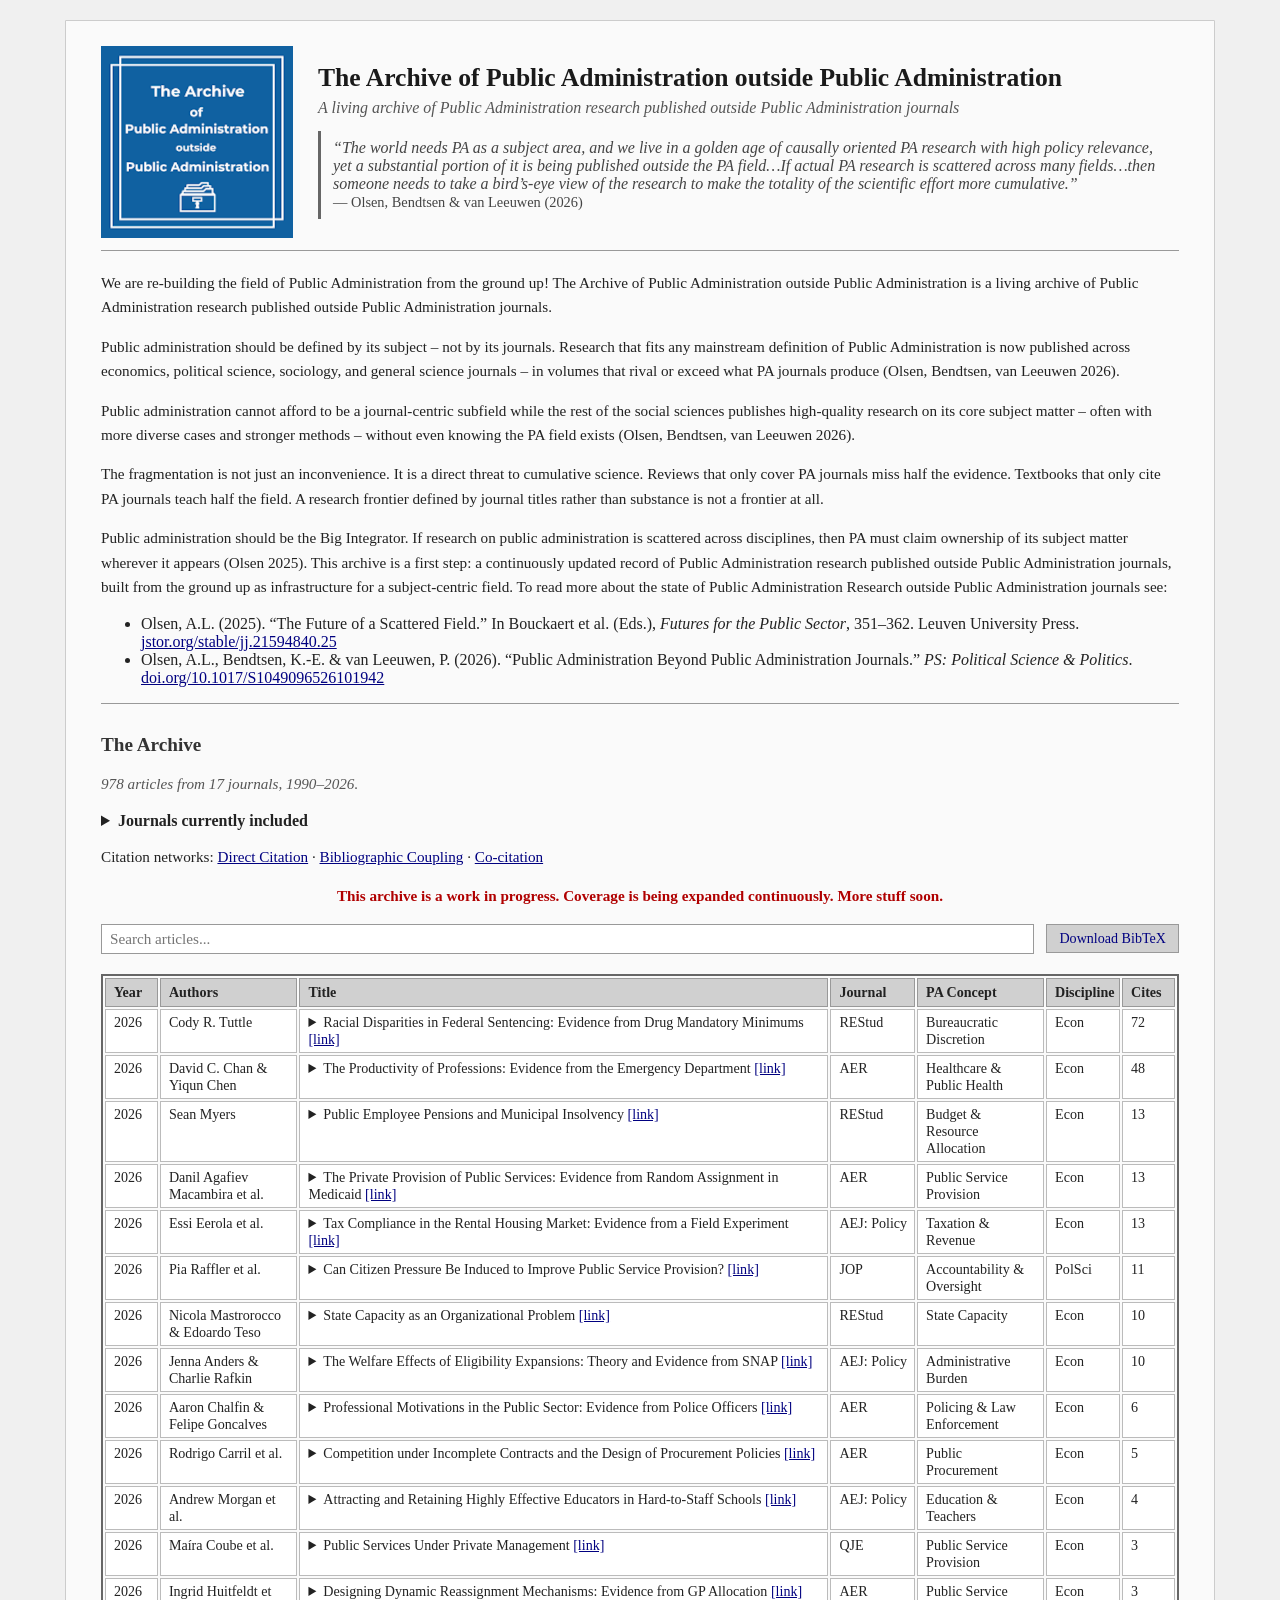
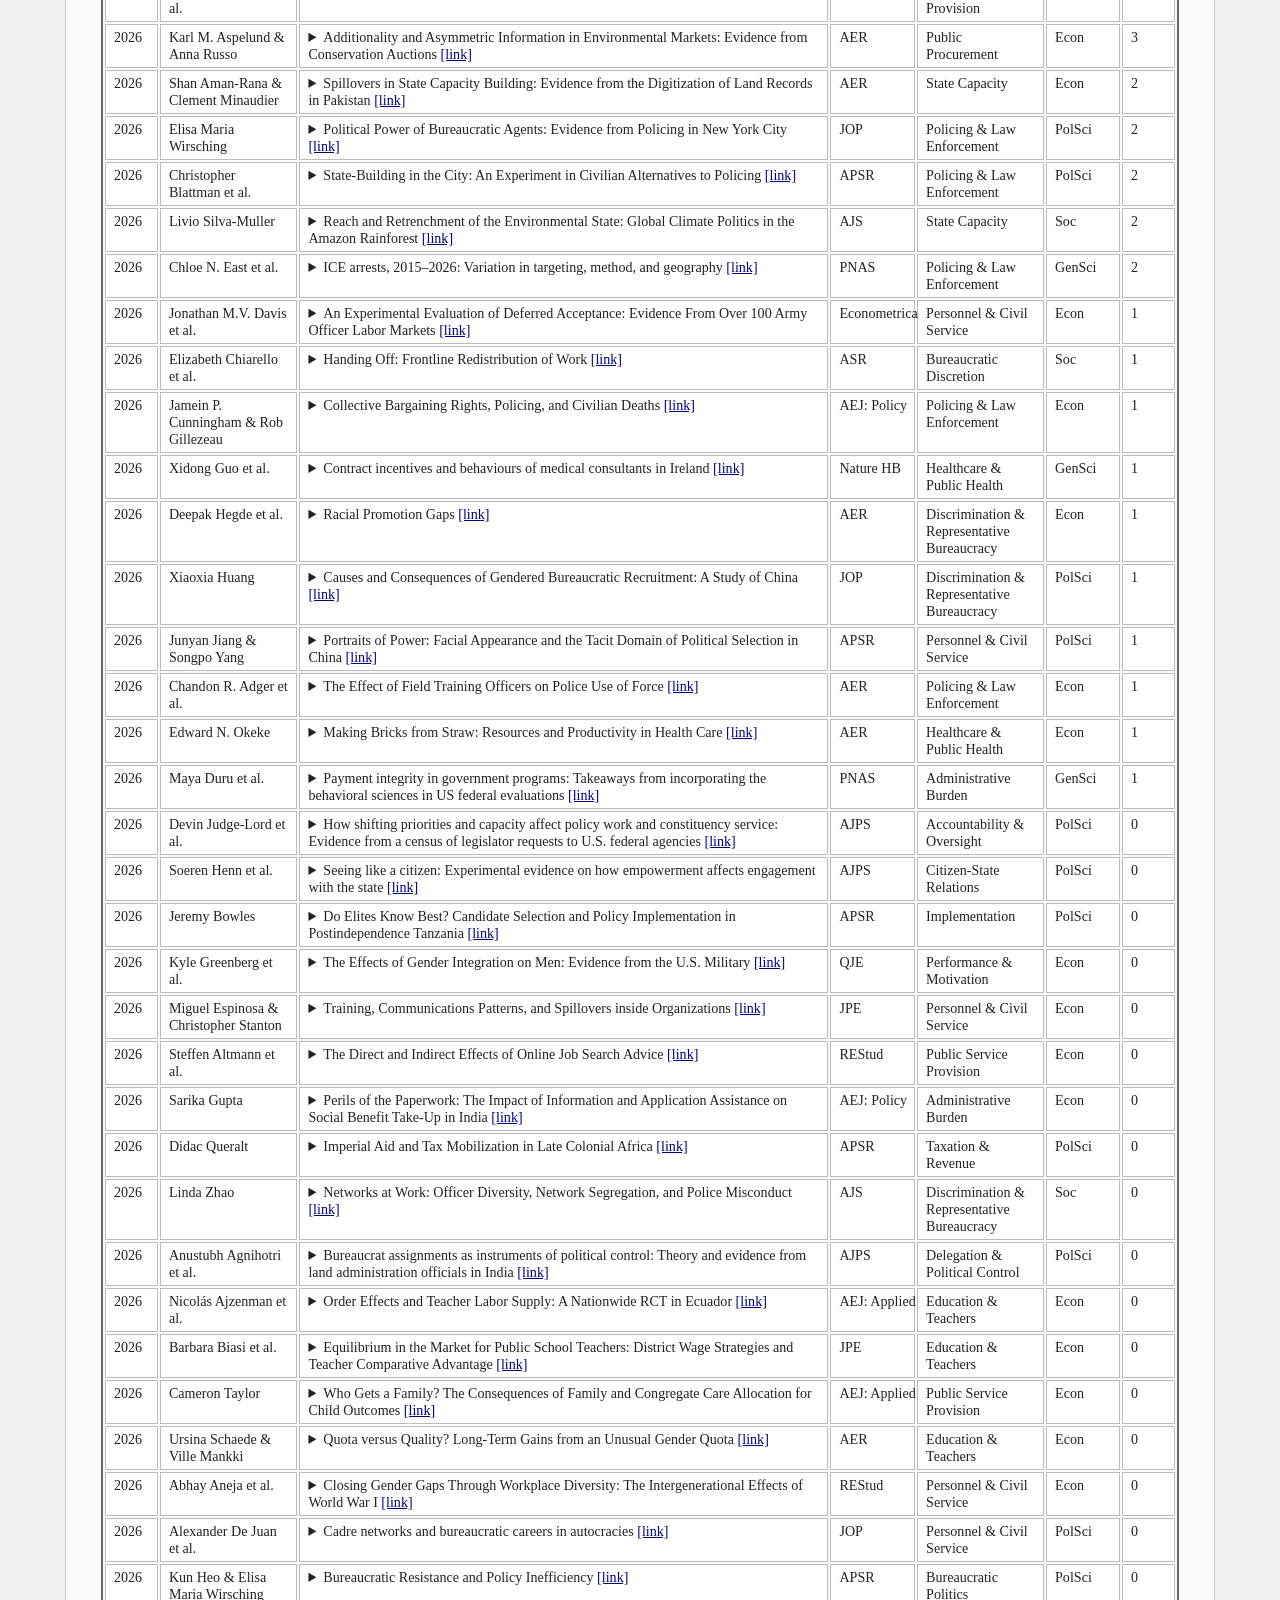
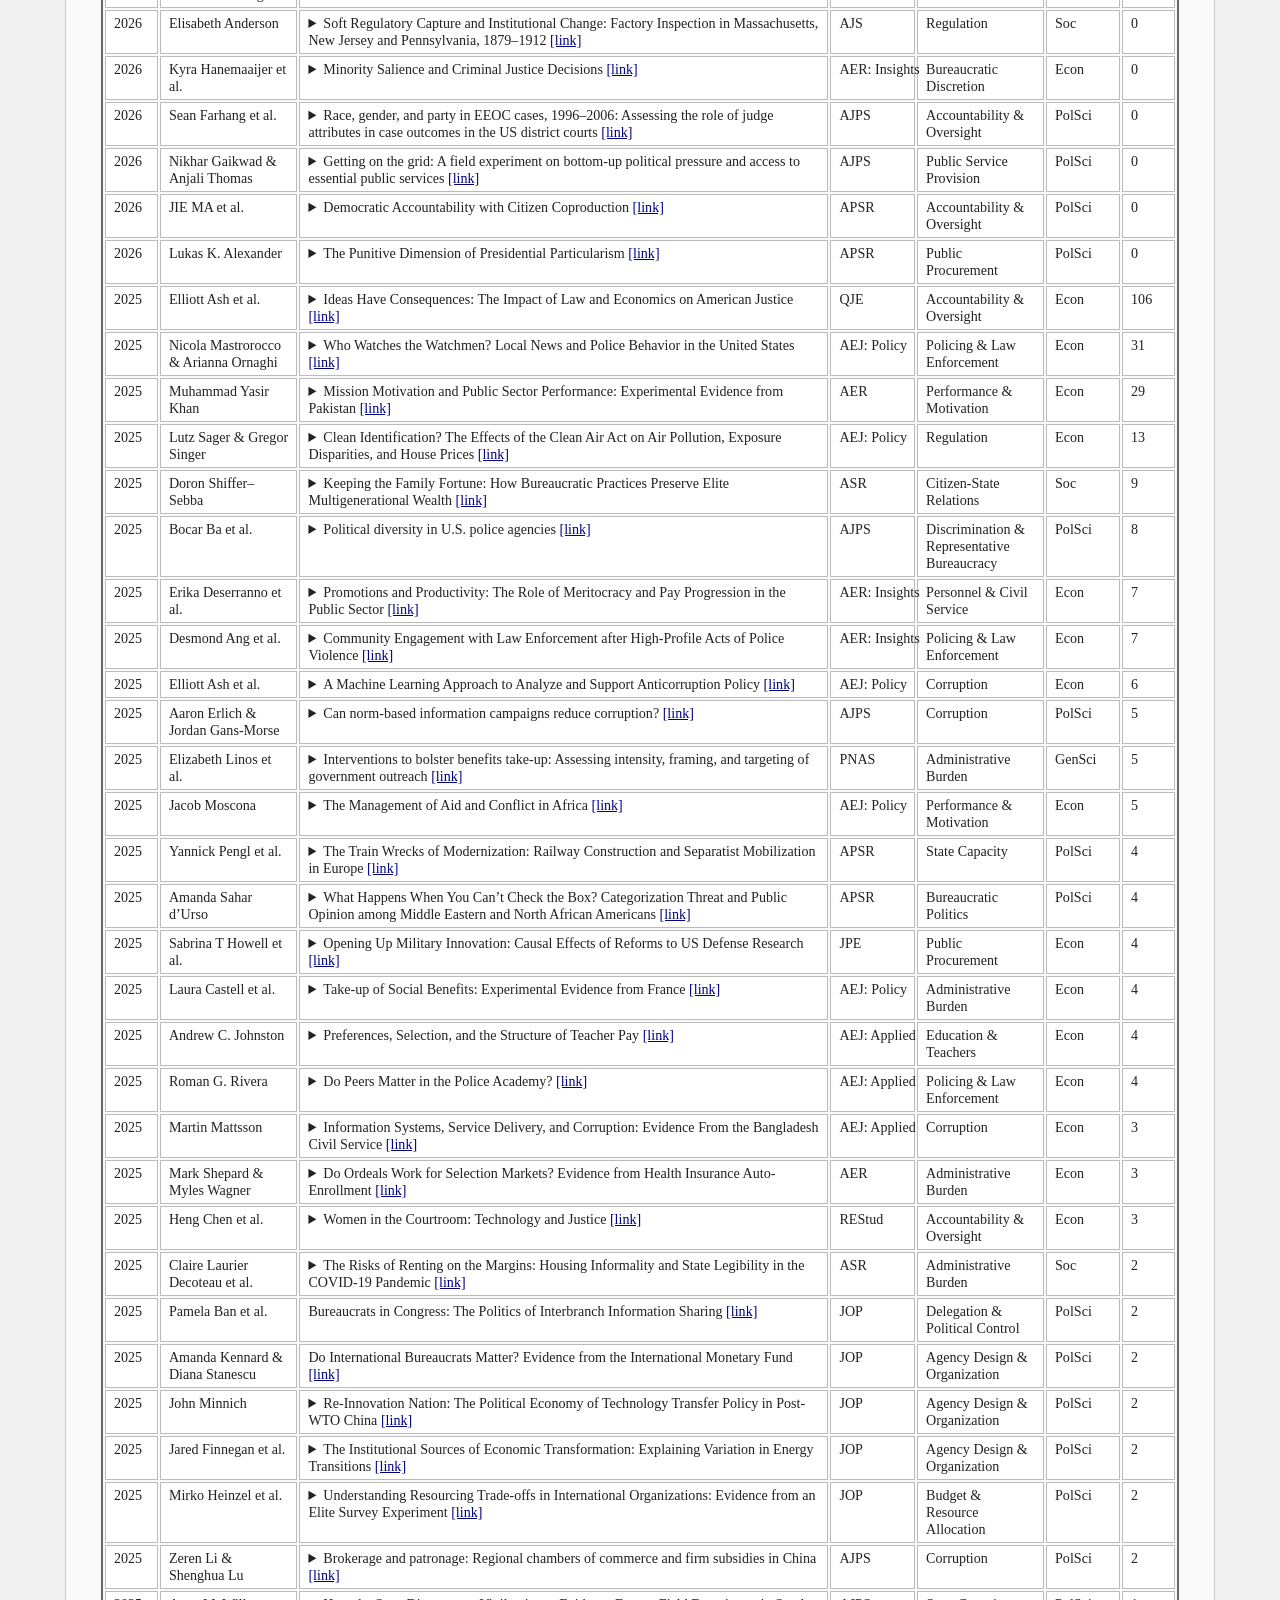
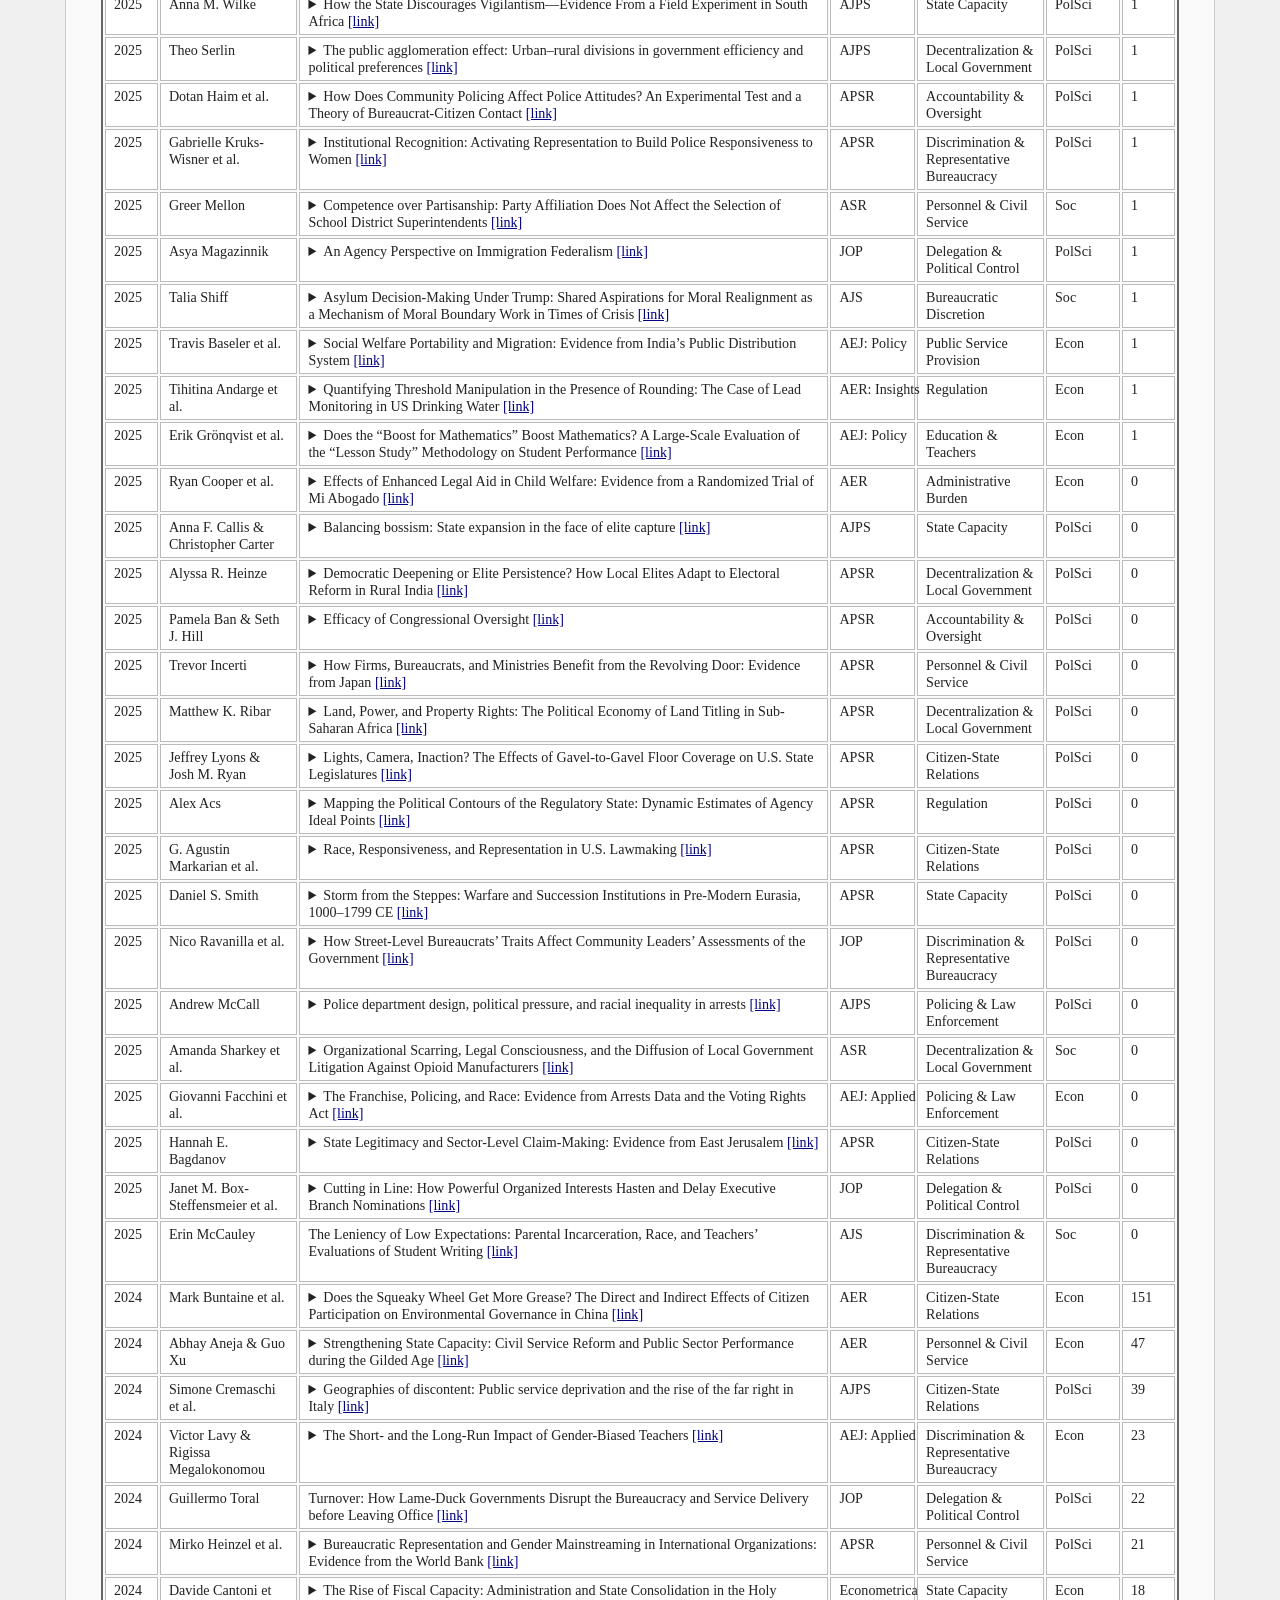
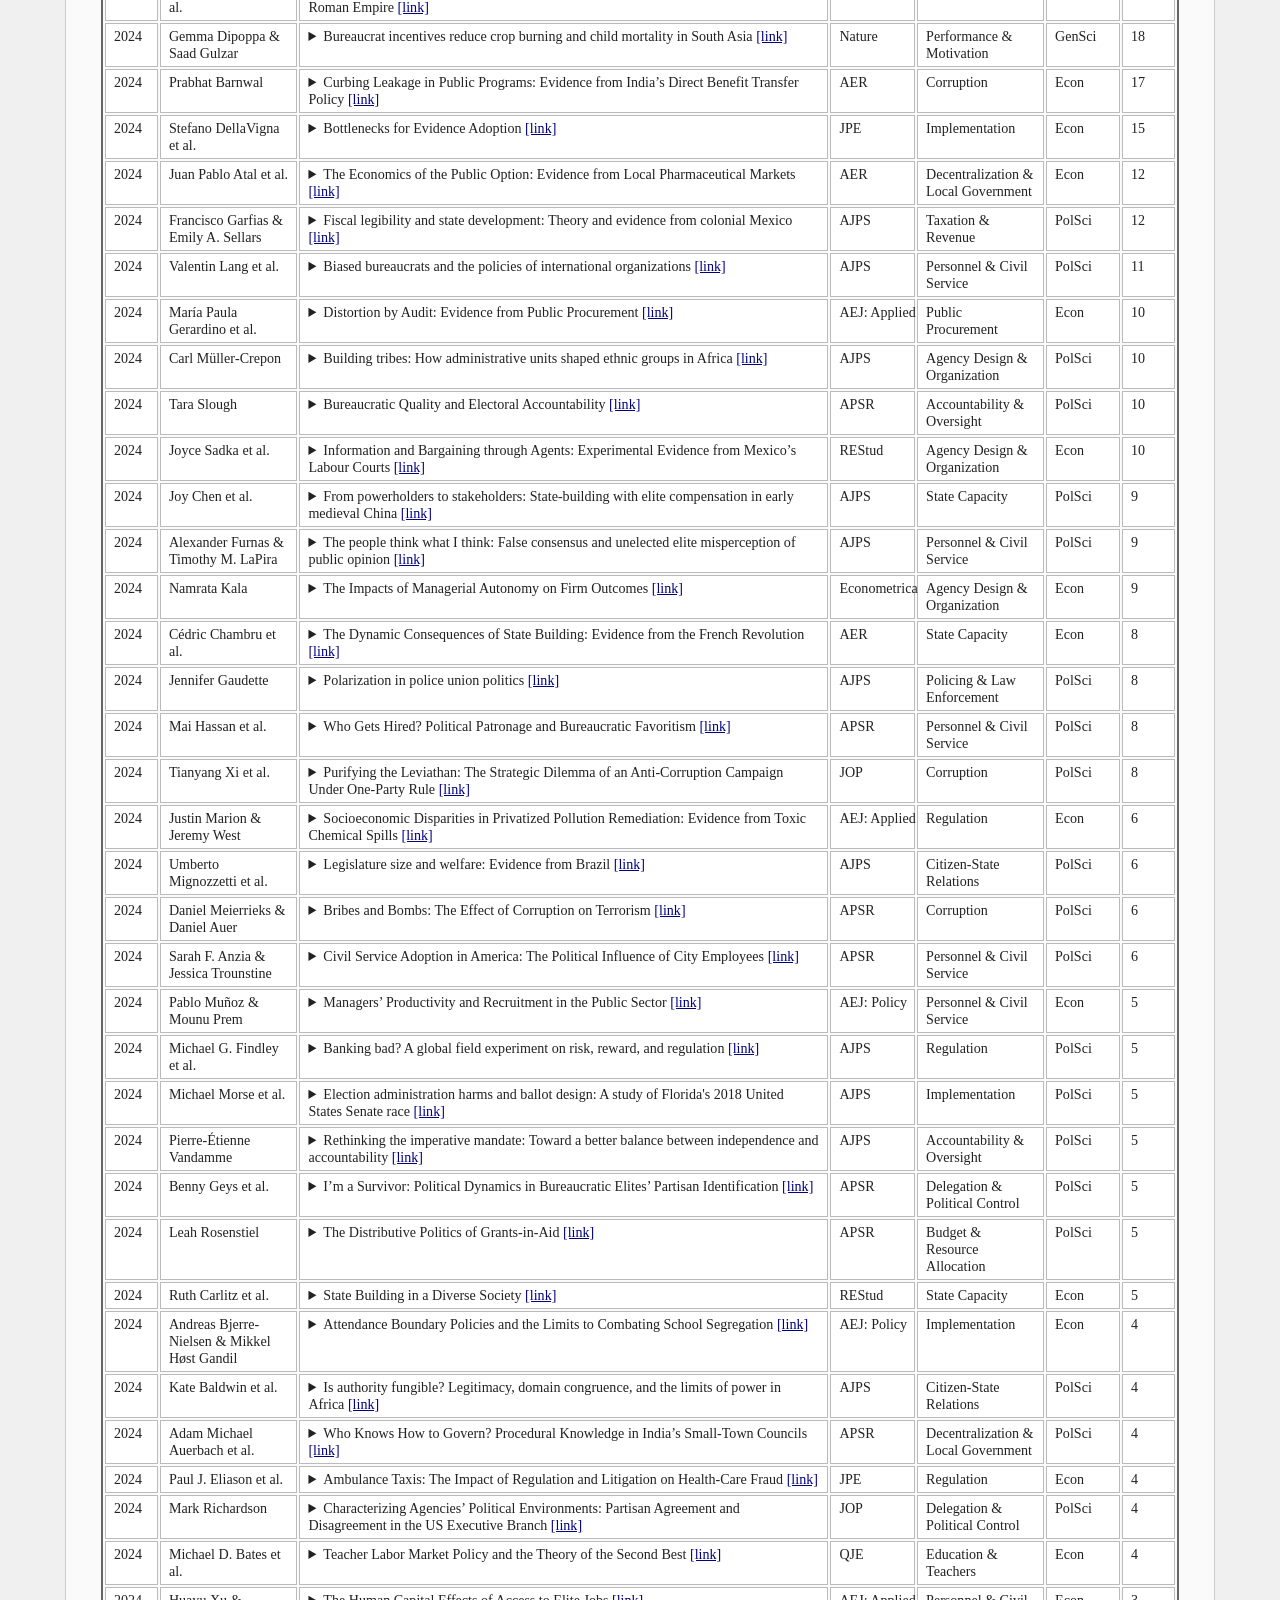
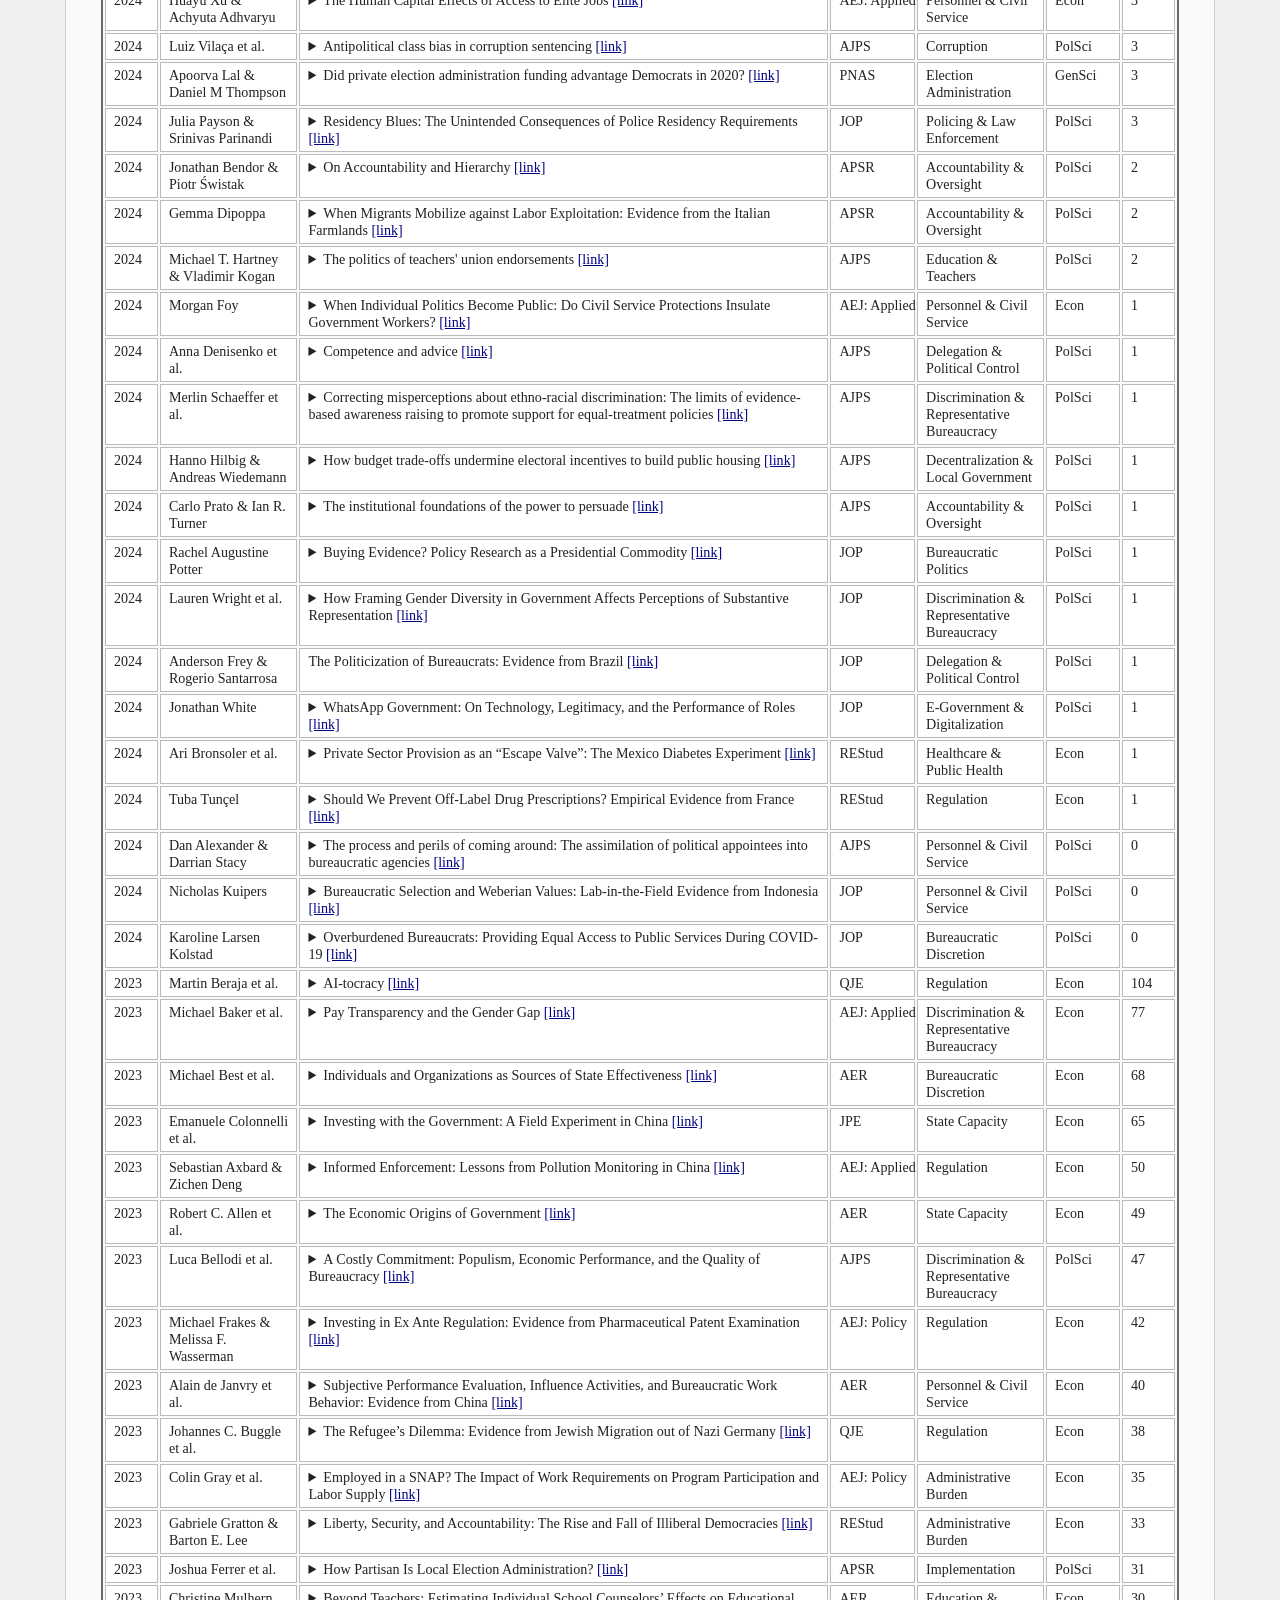
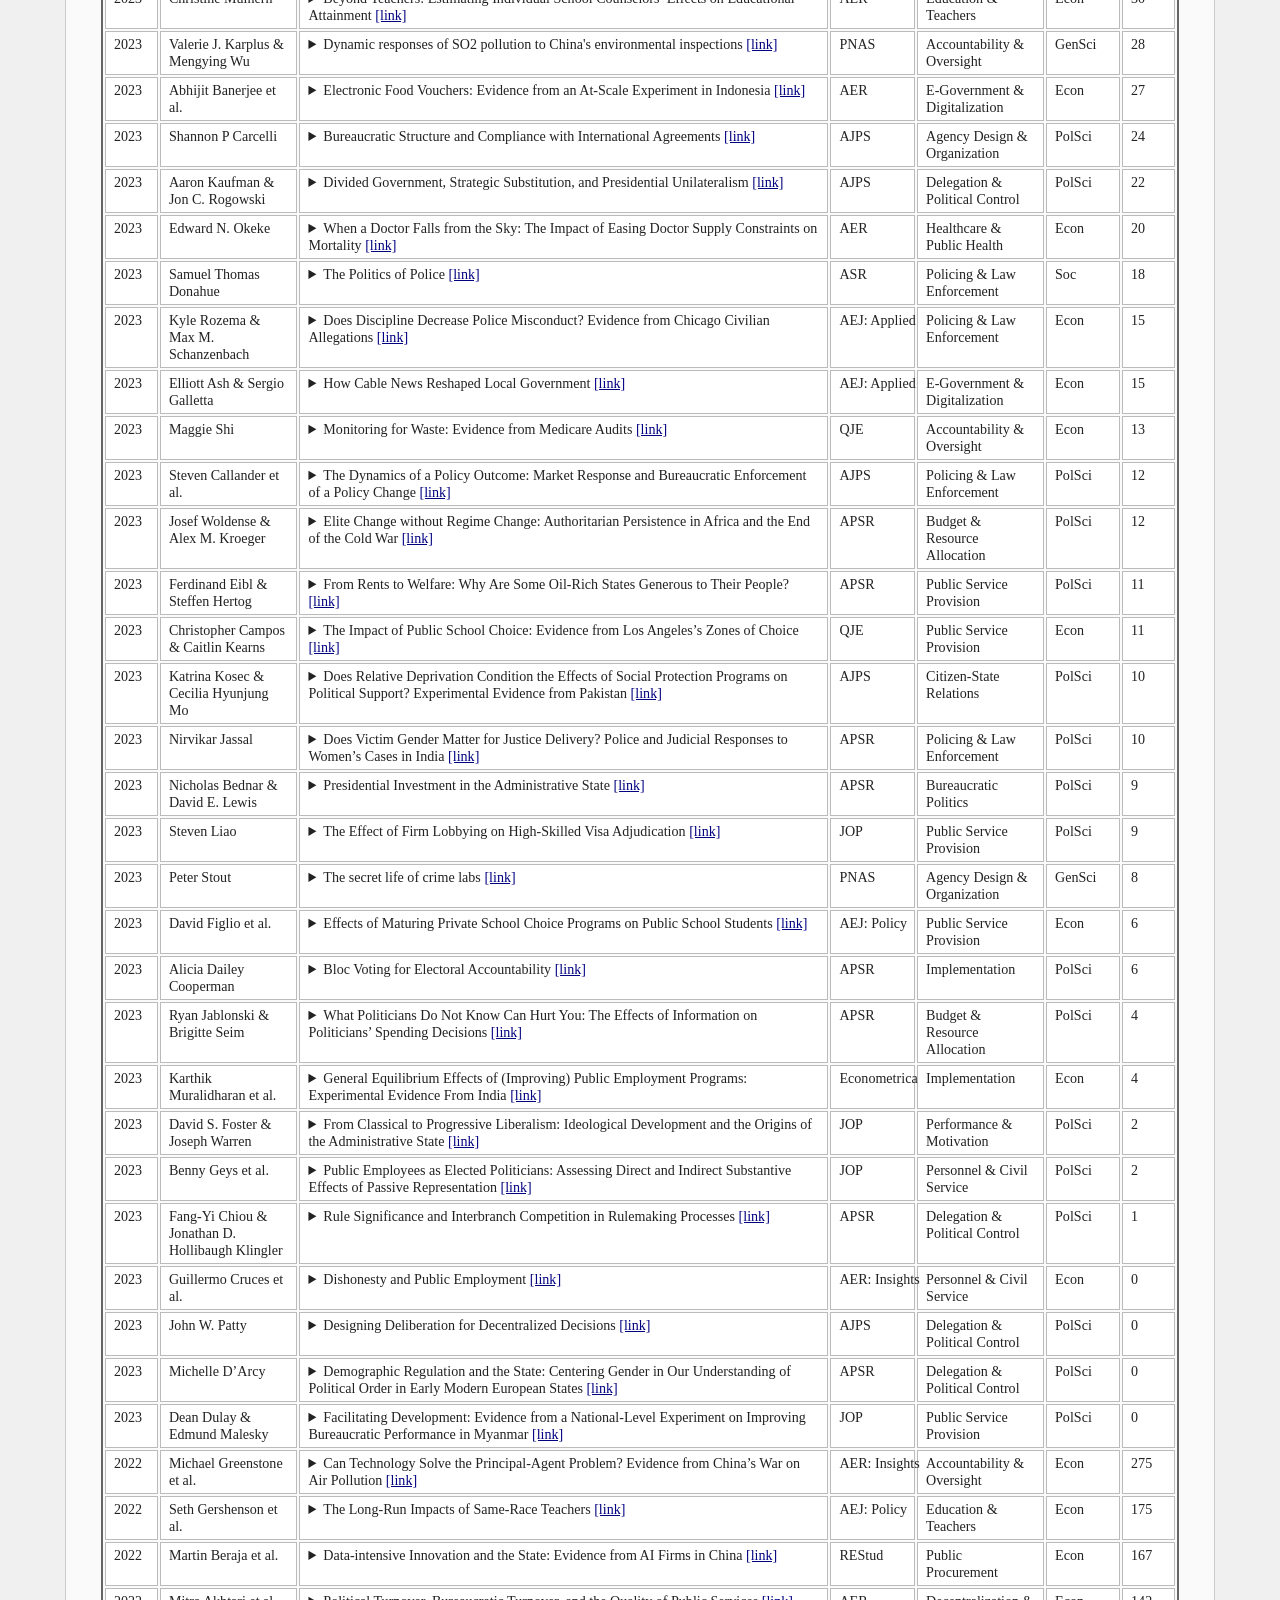
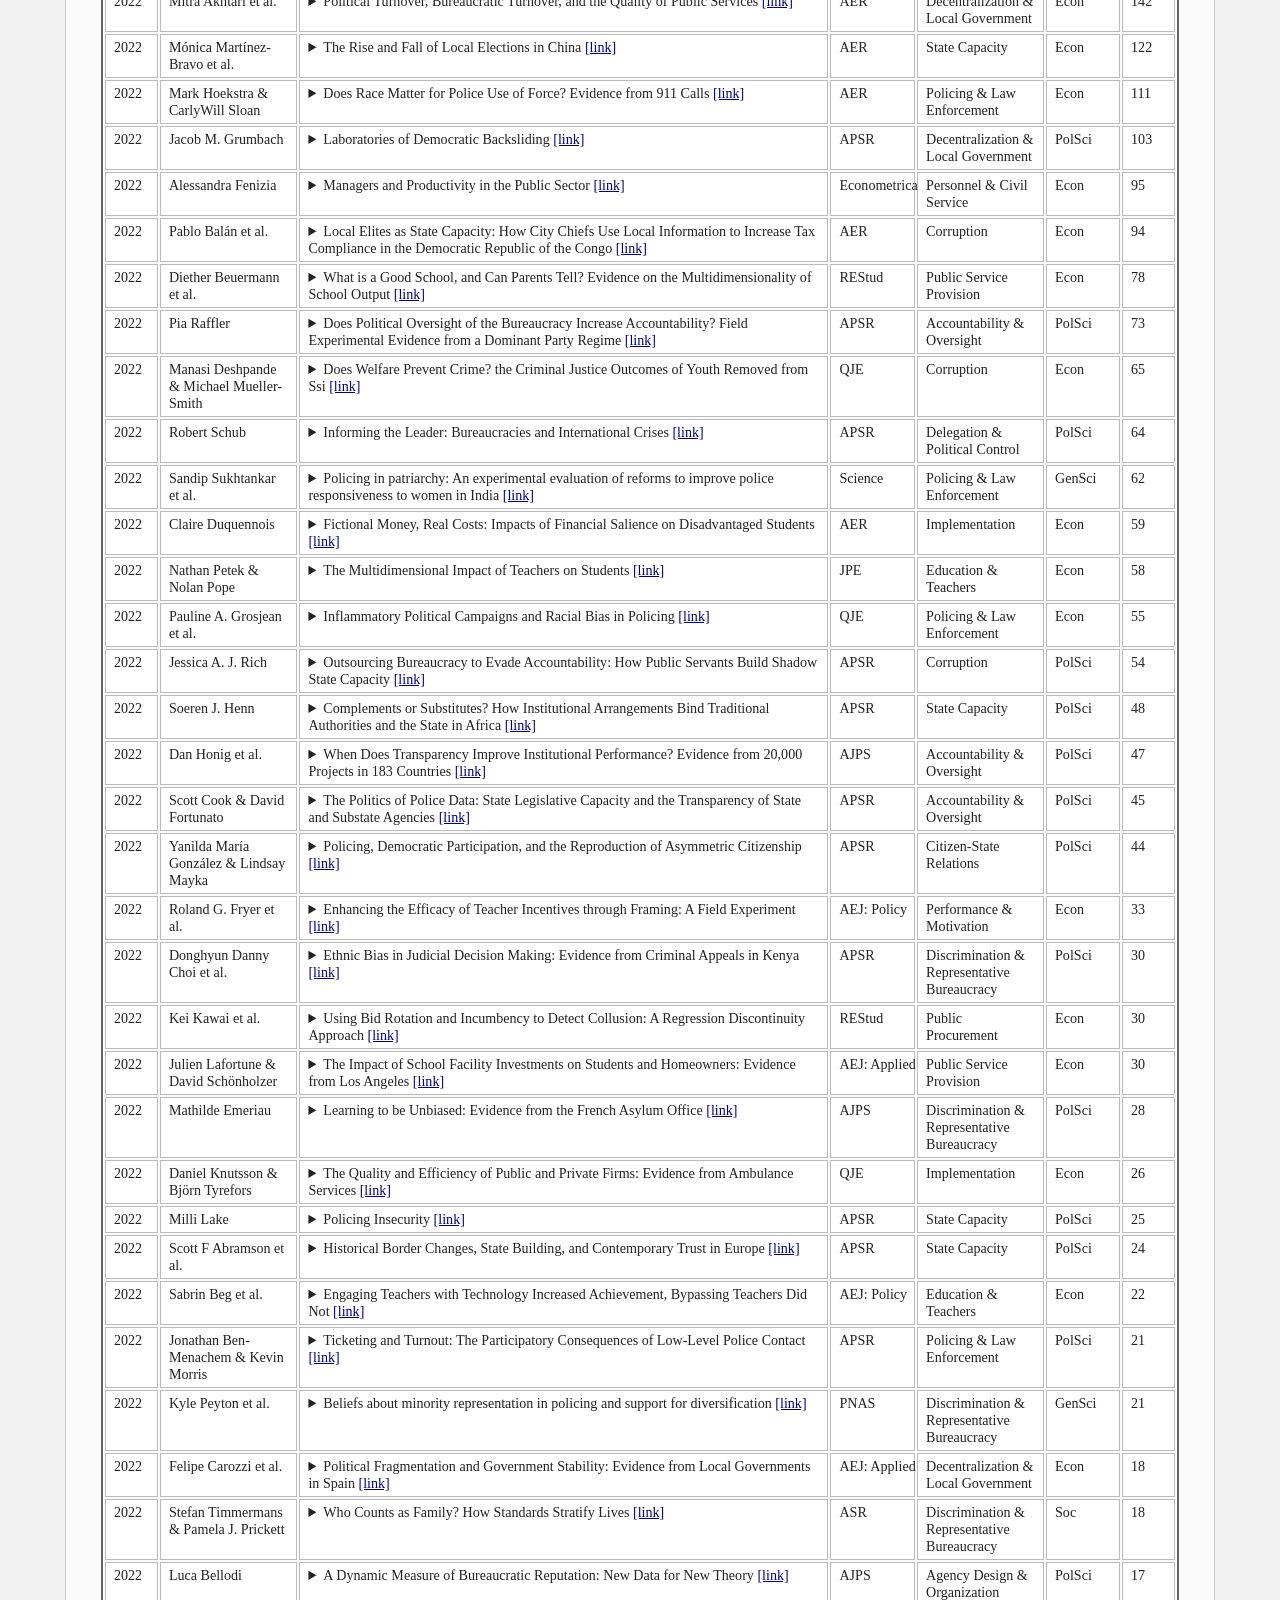
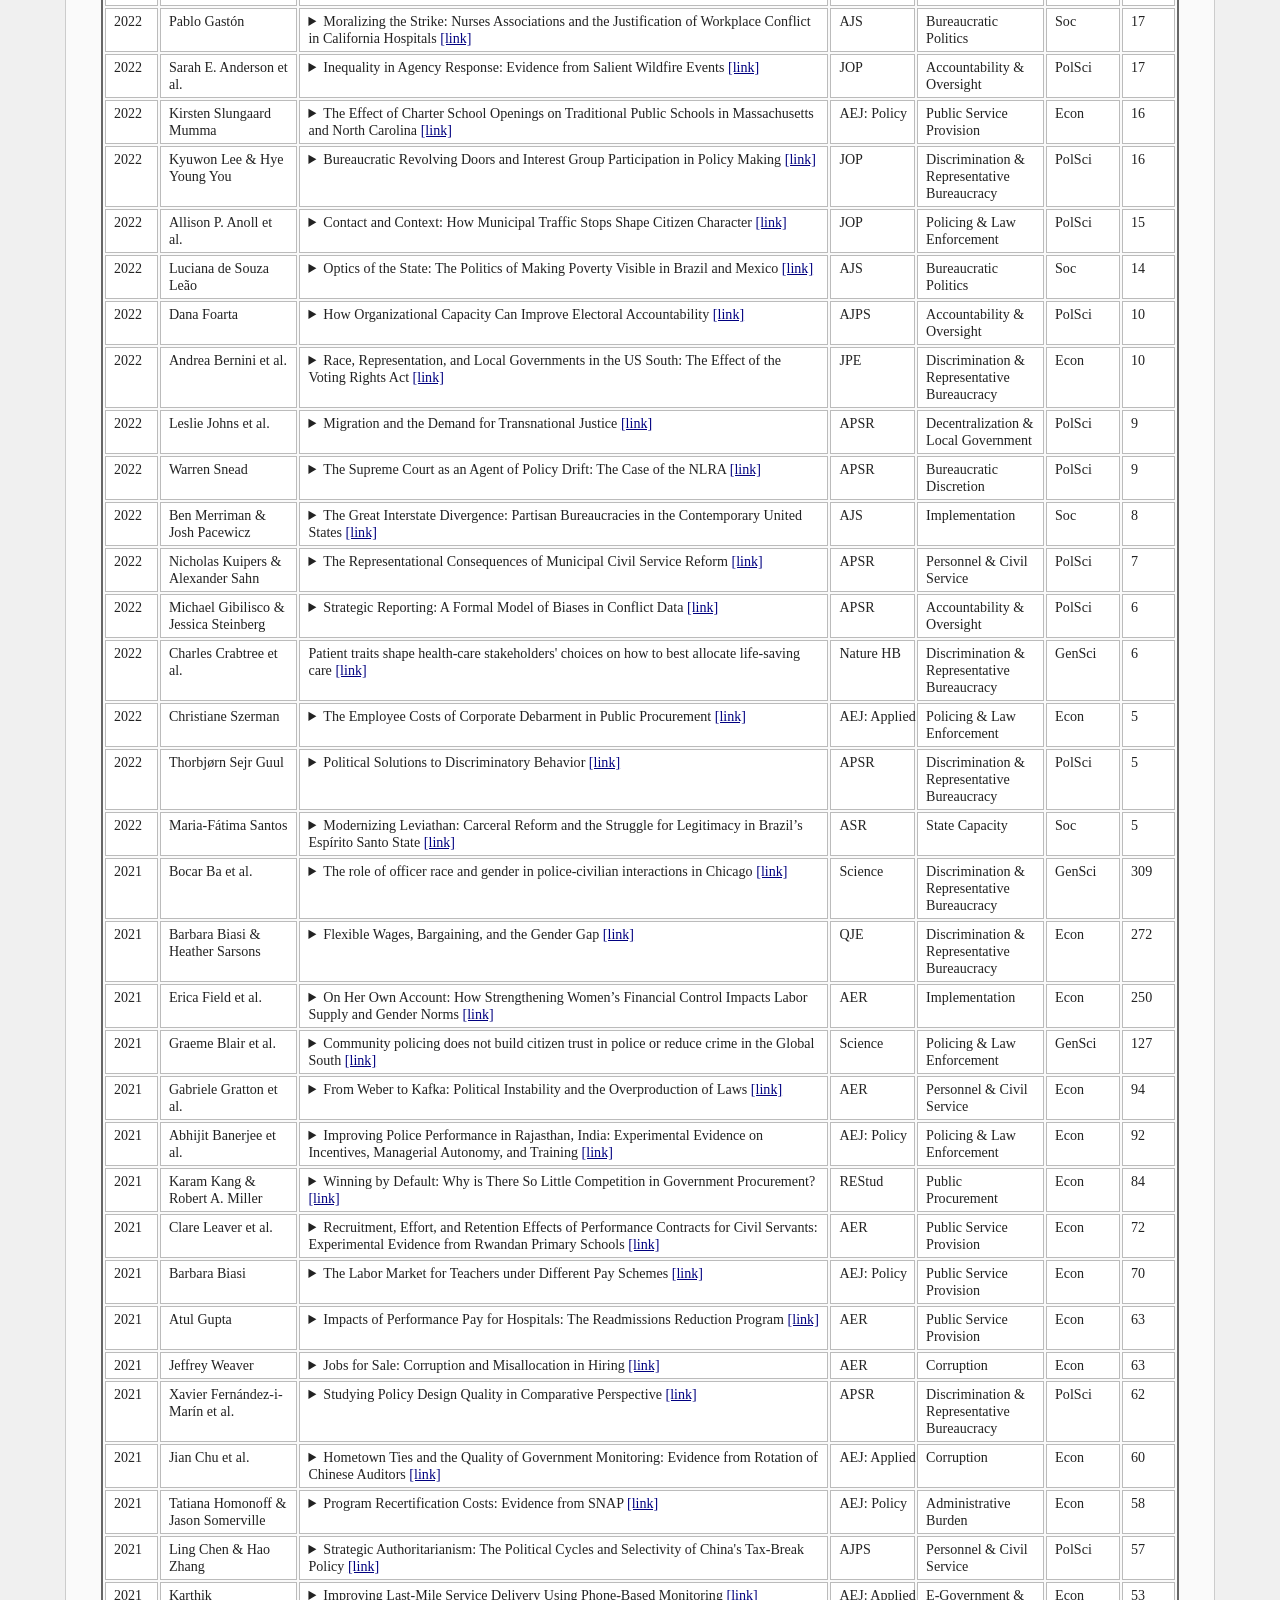
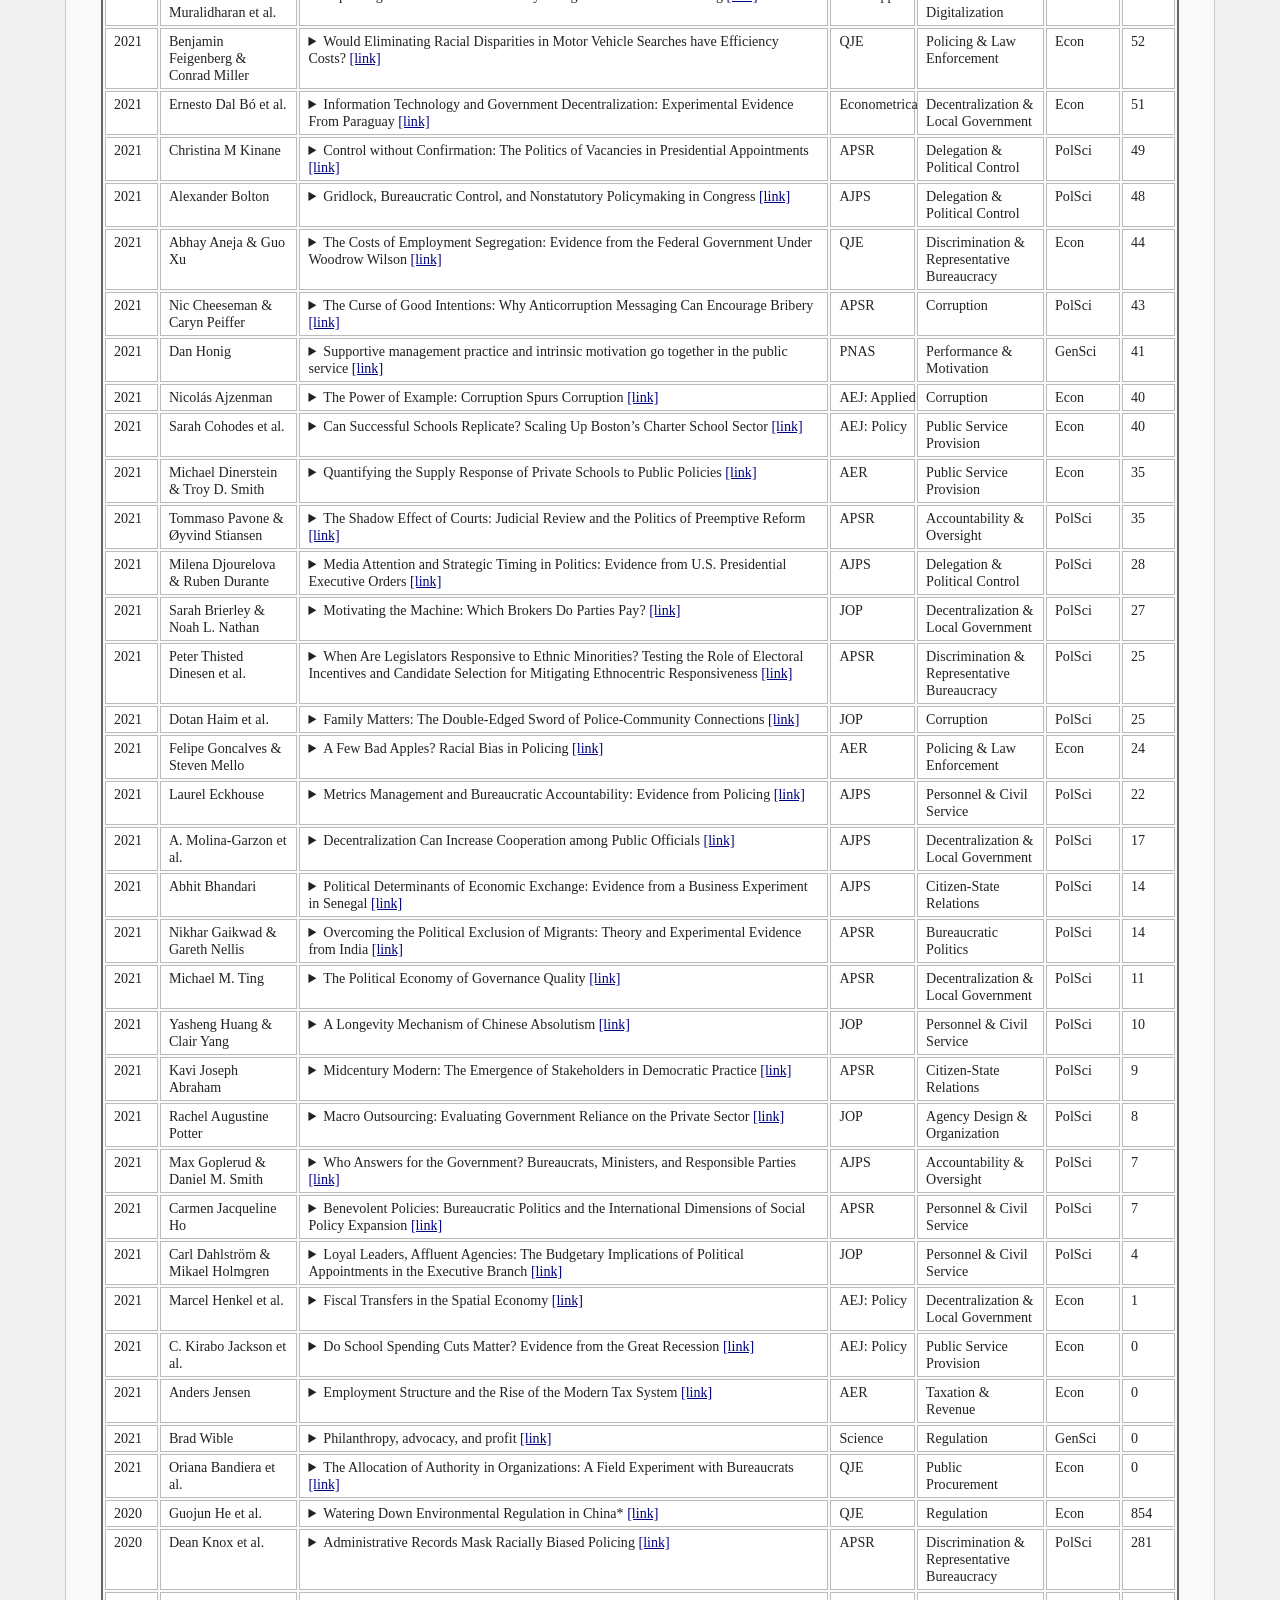
